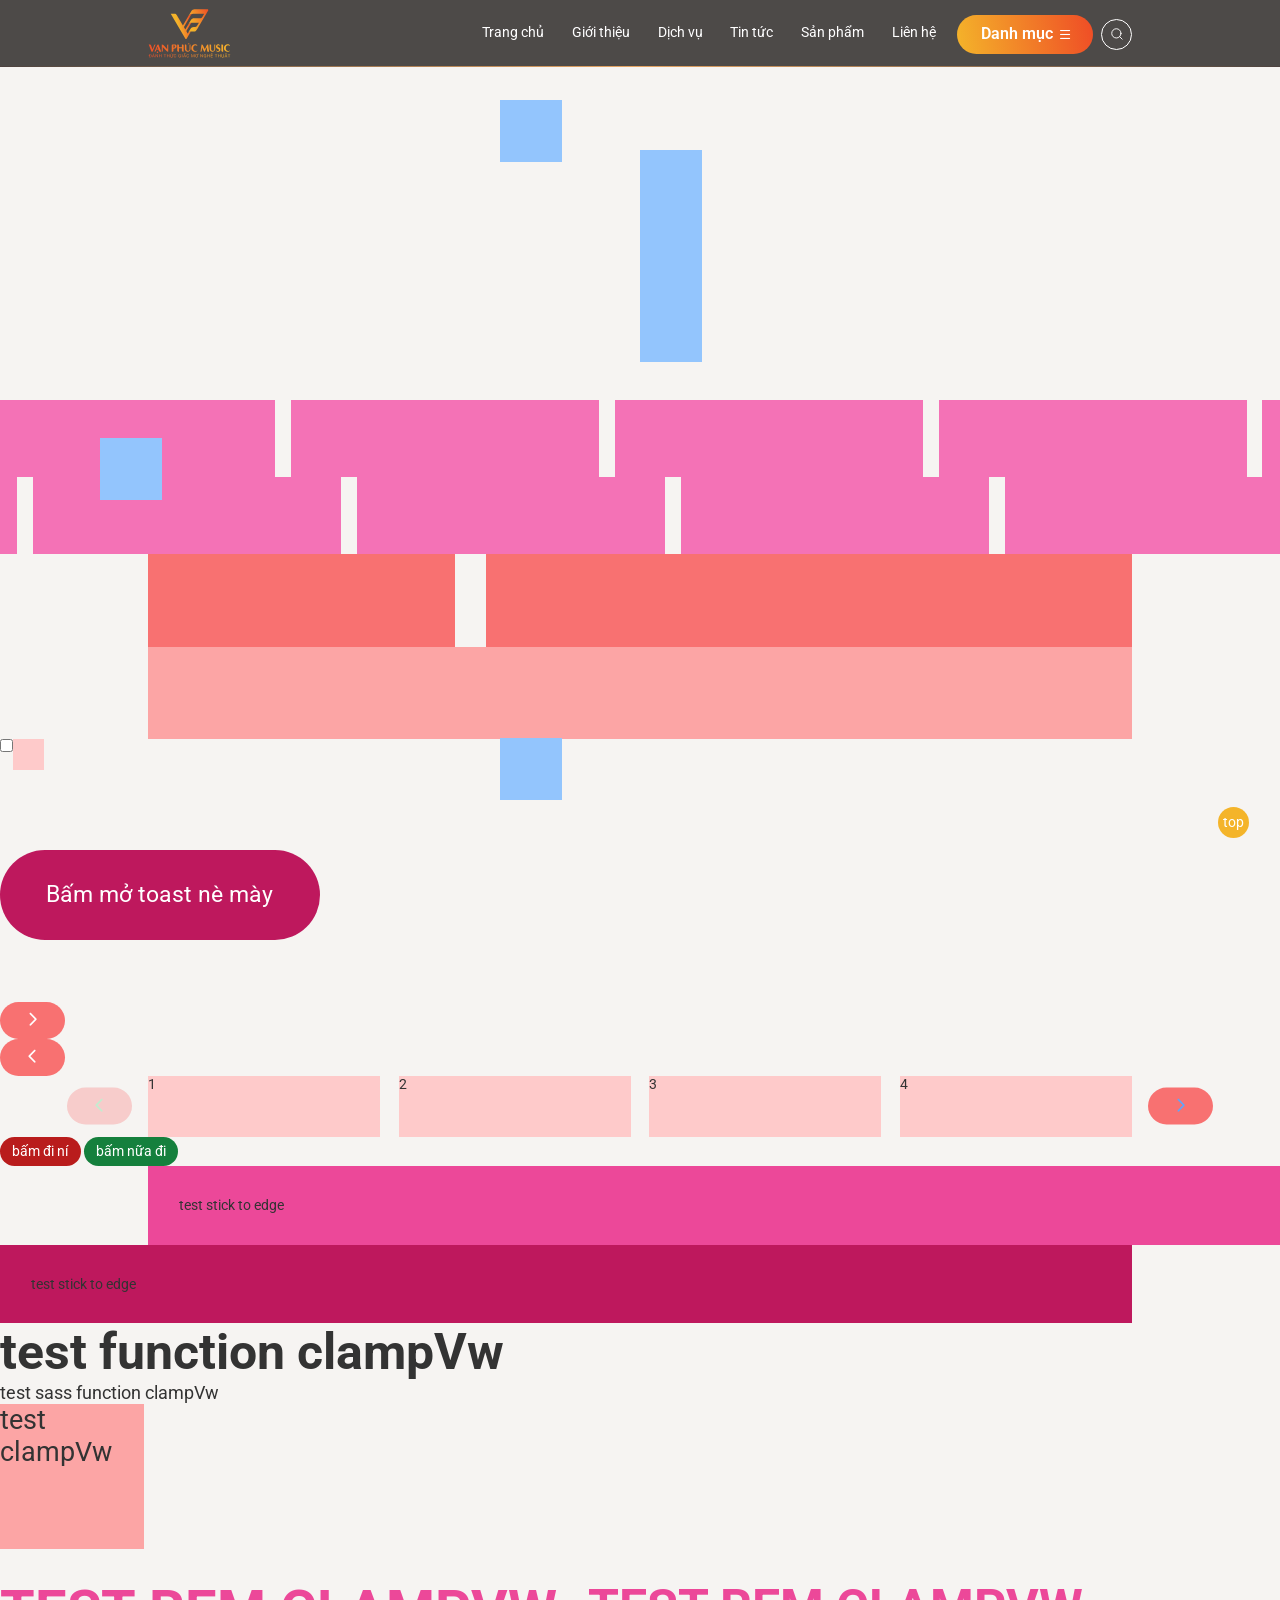
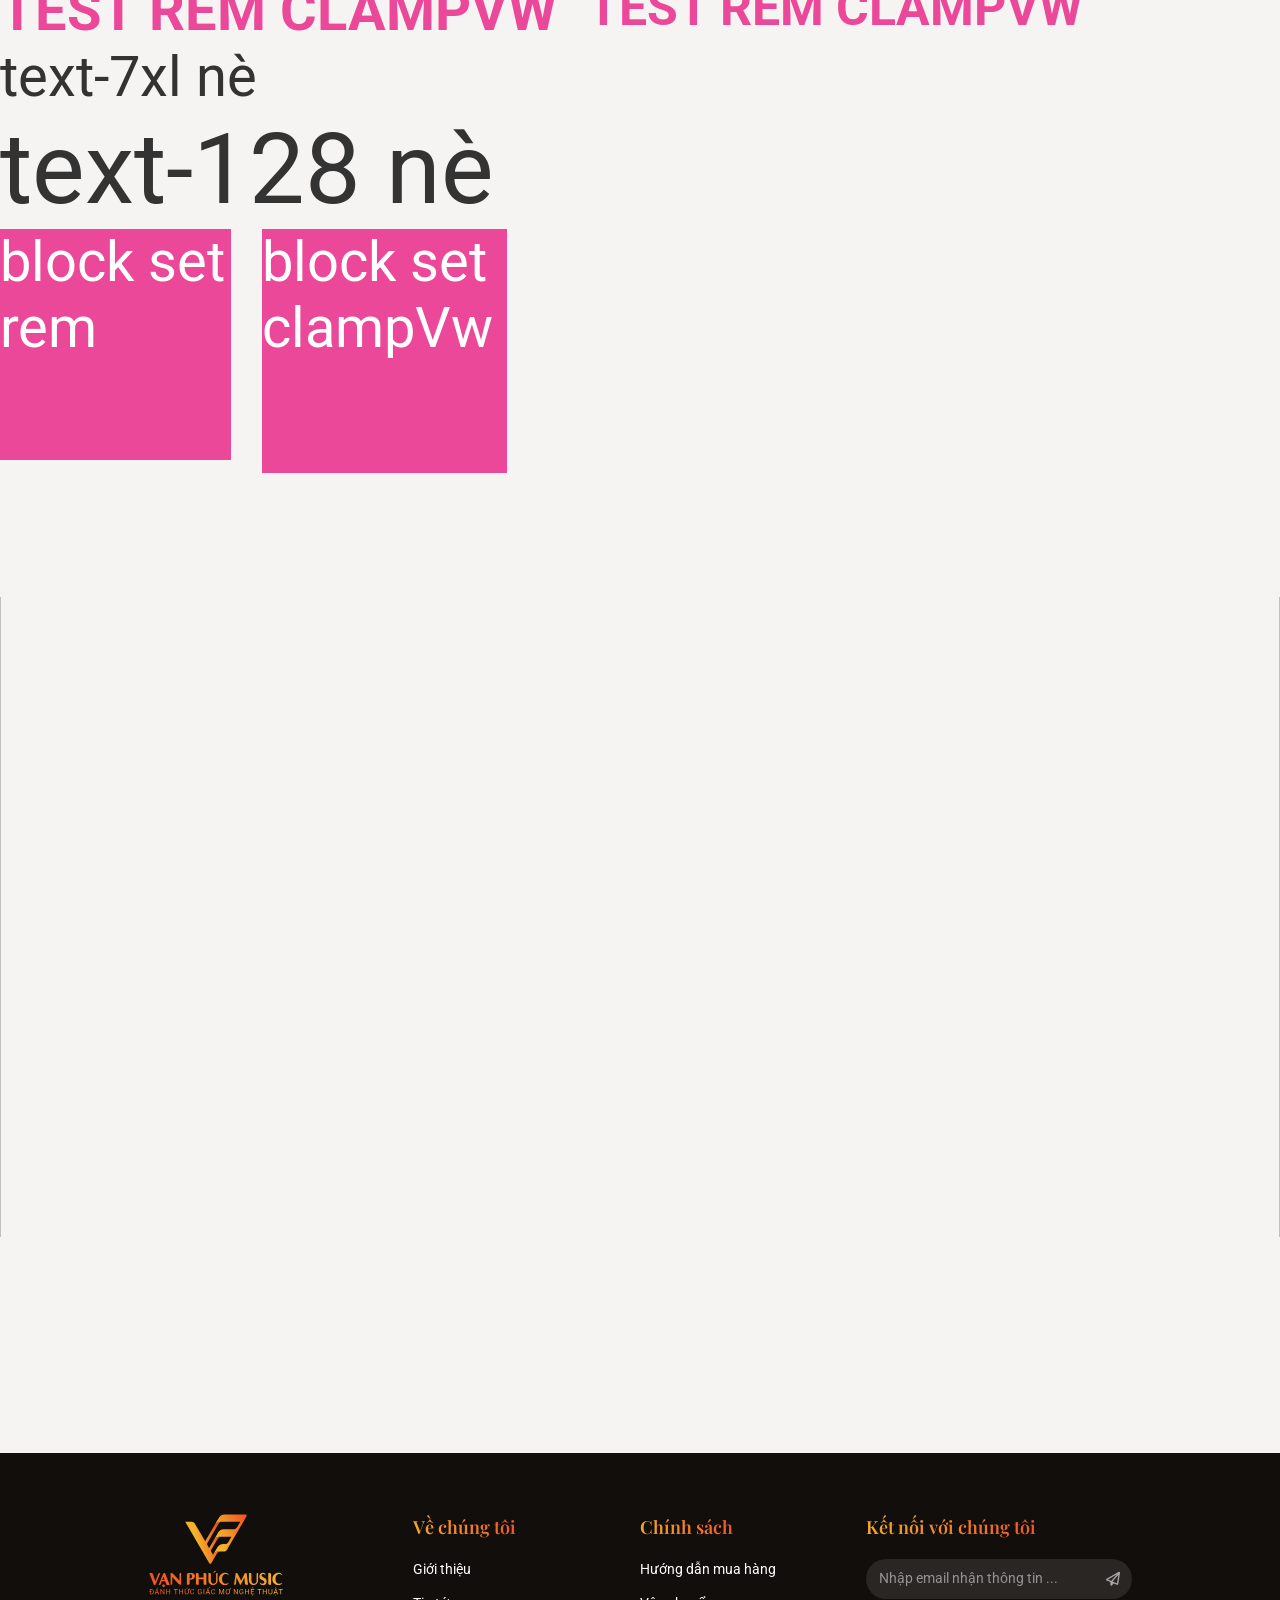
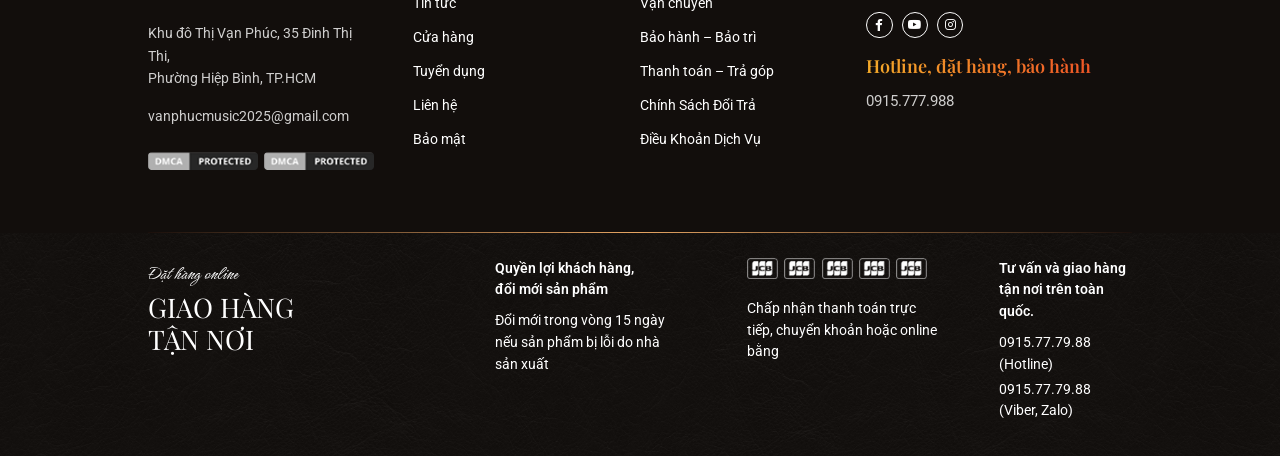
==== index.html @ f861141e "first commit" ====
<!DOCTYPE html>
<html lang="en">
	<head>
		<meta charset="UTF-8">
		<meta name="viewport" content="width=device-width, initial-scale=1.0">
		<meta http-equiv="X-UA-Compatible" content="ie=edge">
		<link rel="stylesheet" href=""><link rel="preconnect" href="https://fonts.googleapis.com">
<link rel="preconnect" href="https://fonts.gstatic.com" crossorigin>
<link href="https://fonts.googleapis.com/css2?family=Playfair+Display:ital,wght@0,400;0,500;0,600;0,700;0,800;0,900;1,400;1,500;1,600;1,700;1,800;1,900&display=swap" rel="stylesheet">
<link href="https://fonts.googleapis.com/css2?family=Hurricane&display=swap" rel="stylesheet">
<link href="https://fonts.googleapis.com/css2?family=Roboto:ital,wght@0,100..900;1,100..900&display=swap" rel="stylesheet">
		<link rel="stylesheet" href="./css/core.min.css">
		<link rel="stylesheet" href="./css/main.min.css">
		<title>Home</title>
		<script>
			var APP_CONFIG={
				toast:{
					title:{
						success:"Thành công",
						error:"Thất bại.",
						warning:"Cảnh báo.",
						message:"Thông báo."
					}
				}
			}
		</script>
	</head>
	<body class="homepage">
		<header>
			<div class="container">
				<div class="header-child">
					<div class="header-logo"><a href="#!"><img src="./img/logo-main.svg" alt=""/></a></div>
					<nav class="header-menu">
						<ul>
							<li><a href="#"> <span>Trang chủ</span></a></li>
							<li><a href="#"> <span>Giới thiệu</span></a></li>
							<li><a href="#"> <span>Dịch vụ</span></a></li>
							<li><a href="#"> <span>Tin tức</span></a></li>
							<li><a href="#"> <span>Sản phẩm</span></a></li>
							<li><a href="#"> <span>Liên hệ</span></a></li>
						</ul>
					</nav>
					<div class="header-action">
						<button class="btn btn-primary header-btn-menu" type="button"><span class="header-btn-menu__text">Danh mục</span><i class="fa-regular fa-bars"></i></button>
						<button class="header-search" type="button"><svg width="18" height="18" viewBox="0 0 18 18" fill="none" xmlns="http://www.w3.org/2000/svg">
<path d="M15.75 15.75L12.4875 12.4875M14.25 8.25C14.25 11.5637 11.5637 14.25 8.25 14.25C4.93629 14.25 2.25 11.5637 2.25 8.25C2.25 4.93629 4.93629 2.25 8.25 2.25C11.5637 2.25 14.25 4.93629 14.25 8.25Z" stroke="currentColor" stroke-width="1.2" stroke-linecap="round" stroke-linejoin="round"/>
</svg>
						</button>
					</div>
				</div>
			</div>
			<div class="line-linear"></div>
			<div class="header-search-form">
				<div class="close"><i class="fa-light fa-xmark"></i></div>
				<div class="container">
					<div class="wrap-form-search-product">
						<div class="productsearchbox">
							<input type="text" placeholder="Tìm kiếm...">
							<button class="btn-search">Tìm</button>
						</div>
						<div class="message-search">
							 Nhấn <span>Esc </span> để đóng</div>
					</div>
				</div>
			</div>
		</header>
		<main>
			<div class="home-banner h-[400px]"></div>
			<div class="marquee marquee-stopOnMouseEnter" data-axis="x" data-speed="1">
				<div class="marquee-viewport overflow-hidden">
					<div class="marquee-container flex -mr-5">
						<div class="marquee-slide flex-[0_0_calc(100%/4)] min-w-0 pr-5"> 
							<div class="item h-25 bg-pink-400"></div>
						</div>
						<div class="marquee-slide flex-[0_0_calc(100%/4)] min-w-0 pr-5"> 
							<div class="item h-25 bg-pink-400"></div>
						</div>
						<div class="marquee-slide flex-[0_0_calc(100%/4)] min-w-0 pr-5"> 
							<div class="item h-25 bg-pink-400"></div>
						</div>
						<div class="marquee-slide flex-[0_0_calc(100%/4)] min-w-0 pr-5"> 
							<div class="item h-25 bg-pink-400"></div>
						</div>
						<div class="marquee-slide flex-[0_0_calc(100%/4)] min-w-0 pr-5"> 
							<div class="item h-25 bg-pink-400"></div>
						</div>
						<div class="marquee-slide flex-[0_0_calc(100%/4)] min-w-0 pr-5"> 
							<div class="item h-25 bg-pink-400"></div>
						</div>
						<div class="marquee-slide flex-[0_0_calc(100%/4)] min-w-0 pr-5"> 
							<div class="item h-25 bg-pink-400"></div>
						</div>
						<div class="marquee-slide flex-[0_0_calc(100%/4)] min-w-0 pr-5"> 
							<div class="item h-25 bg-pink-400"></div>
						</div>
					</div>
				</div>
			</div>
			<div class="marquee marquee-stopOnMouseEnter marquee-reverse" data-axis="x" data-speed="1">
				<div class="marquee-viewport overflow-hidden">
					<div class="marquee-container flex -mr-5">
						<div class="marquee-slide flex-[0_0_calc(100%/4)] min-w-0 pr-5"> 
							<div class="item h-25 bg-pink-400"></div>
						</div>
						<div class="marquee-slide flex-[0_0_calc(100%/4)] min-w-0 pr-5"> 
							<div class="item h-25 bg-pink-400"></div>
						</div>
						<div class="marquee-slide flex-[0_0_calc(100%/4)] min-w-0 pr-5"> 
							<div class="item h-25 bg-pink-400"></div>
						</div>
						<div class="marquee-slide flex-[0_0_calc(100%/4)] min-w-0 pr-5"> 
							<div class="item h-25 bg-pink-400"></div>
						</div>
						<div class="marquee-slide flex-[0_0_calc(100%/4)] min-w-0 pr-5"> 
							<div class="item h-25 bg-pink-400"></div>
						</div>
						<div class="marquee-slide flex-[0_0_calc(100%/4)] min-w-0 pr-5"> 
							<div class="item h-25 bg-pink-400"></div>
						</div>
						<div class="marquee-slide flex-[0_0_calc(100%/4)] min-w-0 pr-5"> 
							<div class="item h-25 bg-pink-400"></div>
						</div>
						<div class="marquee-slide flex-[0_0_calc(100%/4)] min-w-0 pr-5"> 
							<div class="item h-25 bg-pink-400"></div>
						</div>
					</div>
				</div>
			</div>
			<div class="container"> 
				<div class="row"> 
					<div class="col-4"> 
						<div class="h-30 bg-red-400"></div>
					</div>
					<div class="col-8">
						<div class="h-30 bg-red-400"></div>
					</div>
				</div>
			</div>
			<div class="container"> 
				<div class="bg-red-300 h-30"></div>
			</div>
			<div class="flex">
				<div class="test-animation"> 
					<input type="checkbox" name="">
					<div class="flex">
						<div class="wrap-dropdown"> 
							<div class="dropdown">
								<div class="flex-y-center gap-5 bg-red-500 p-3"><i class="fa-solid fa-house"></i>
<i class="fa-solid fa-house"></i>
<i class="fa-solid fa-house"></i>
<i class="fa-solid fa-house"></i>
								</div>
							</div>
						</div>
					</div>
				</div>
				<div class="sq-10 bg-red-200"></div>
			</div>
			<div class="paralax-wrap w-20 h-20 fixed left-1/2 -translate-x-1/2 top-[300px]">
				<div class="icon-img w-full h-full bg-blue-300" data-depth="1"></div>
			</div>
			<div class="paralax-wrap w-20 h-20 fixed left-[100px] bottom-[400px]">
				<div class="icon-img w-full h-full bg-blue-300" data-depth="0.5"></div>
			</div>
			<div class="paralax-wrap w-20 h-20 fixed left-1/2 -translate-x-1/2 top-[200px]">
				<div class="icon-img w-full h-full bg-blue-300" data-depth="0.5"></div>
			</div>
			<div class="paralax-wrap w-20 h-20 fixed left-1/2 -translate-x-1/2 top-[150px]">
				<div class="icon-img w-full h-full bg-blue-300" data-depth="0.3"></div>
			</div>
			<div class="paralax-wrap w-20 h-20 fixed left-1/2 -translate-x-1/2 top-[250px]">
				<div class="icon-img w-full h-full bg-blue-300" data-depth="1"></div>
			</div>
			<div class="paralax-wrap w-20 h-20 fixed left-[500px] bottom-[100px]">
				<div class="icon-img w-full h-full bg-blue-300" data-depth="0.3"></div>
			</div>
			<div class="paralax-wrap w-20 h-20 fixed left-[500px] top-[100px]">
				<div class="icon-img w-full h-full bg-blue-300" data-depth="1"></div>
			</div>
			<button class="px-15 py-10 rounded-full bg-pink-700 text-white text-3xl my-20" id="btn-toast">Bấm mở toast nè mày</button>
			<div class="wrap-menu-mobile">
				<div class="menu-mobile"> 
					<div class="menu-logo"> <a href="#!"><img class="lozad" data-src="./img/logo-default.png" alt=""/></a></div>
					<div class="menu-list">
						<ul class="wrap-item-toggle">
							<li class="item-toggle">
								<div class="title"> <a href="#!">Về...</a></div>
								<ul> 
									<li> <a href="#!">menu 2</a></li>
									<li> <a href="#!">menu 2</a></li>
									<li> <a href="#!">menu 2</a></li>
								</ul>
							</li>
							<li class="item-toggle">
								<div class="title"> <a href="#!">Dịch vụ</a></div>
								<ul> 
									<li> <a href="#!">menu 2</a></li>
									<li> <a href="#!">menu 2</a></li>
									<li> <a href="#!">menu 2</a></li>
								</ul>
							</li>
							<li class="item-toggle">
								<div class="title"> <a href="#!">Sản phẩm</a></div>
								<ul> 
									<li> <a href="#!">menu 2</a></li>
									<li> <a href="#!">menu 2</a></li>
									<li> <a href="#!">menu 2</a></li>
								</ul>
							</li>
							<li class="item-toggle">
								<div class="title"> <a href="#!">Trang thiết bị</a></div>
								<ul> 
									<li> <a href="#!">menu 2</a></li>
									<li> <a href="#!">menu 2</a></li>
									<li> <a href="#!">menu 2</a></li>
								</ul>
							</li>
							<li class="item-toggle">
								<div class="title"> <a href="#!">Tin tức</a></div>
								<ul> 
									<li> <a href="#!">menu 2</a></li>
									<li> <a href="#!">menu 2</a></li>
									<li> <a href="#!">menu 2</a></li>
								</ul>
							</li>
							<li class="item-toggle">
								<div class="title"> <a href="#!">Ưu đãi</a></div>
								<ul> 
									<li> <a href="#!">menu 2</a></li>
									<li> <a href="#!">menu 2</a></li>
									<li> <a href="#!">menu 2</a></li>
								</ul>
							</li>
							<li class="item-toggle">
								<div class="title"> <a href="#!">Liên hệ</a></div>
								<ul> 
									<li> <a href="#!">menu 2</a></li>
									<li> <a href="#!">menu 2</a></li>
									<li> <a href="#!">menu 2</a></li>
								</ul>
							</li>
							<li class="item-toggle">
								<div class="title"> <a href="#!">test</a></div>
							</li>
						</ul>
					</div>
				</div>
				<div class="modal-menu"></div>
			</div>
			<button class="btn btn-slide"><i class="fa-regular fa-angle-right"></i>
			</button>
			<button class="btn btn-slide"><i class="fa-regular fa-angle-left"></i>
			</button>
			<div class="container">
				<div class="swiper-column-auto auto-4-column space-slide-default space-slide-24 space-slide-24">
					<div class="swiper"> 
						<div class="swiper-wrapper"> 
							<div class="swiper-slide"> 
								<div class="item h-20 w-full bg-red-200">1</div>
							</div>
							<div class="swiper-slide"> 
								<div class="item h-20 w-full bg-red-200">2</div>
							</div>
							<div class="swiper-slide"> 
								<div class="item h-20 w-full bg-red-200">3</div>
							</div>
							<div class="swiper-slide"> 
								<div class="item h-20 w-full bg-red-200">4</div>
							</div>
							<div class="swiper-slide"> 
								<div class="item h-20 w-full bg-red-200">5</div>
							</div>
						</div>
					</div>
					<div class="wrap-btn-slide static-mobile space-btn-slide-16">
						<button class="btn btn-slide btn-swiper-prev !text-green-400"><i class="fa-regular fa-angle-left"></i>
						</button>
						<button class="btn btn-slide btn-swiper-next !text-blue-400"><i class="fa-regular fa-angle-right"></i>
						</button>
					</div>
				</div>
			</div>
			<button class="py-2 px-4 rounded-full bg-red-700 text-base text-white" data-popup="popup-login">bấm đi ní</button>
			<button class="py-2 px-4 rounded-full bg-green-700 text-base text-white" data-popup="popup-register">bấm nữa đi</button>
			<div class="popup-style-action" id="popup-form-login" data-popup-name="popup-login" data-popup-type="filter">
				<div class="main-popup absolute-center p-10 w-1/2 rem:h-[400px] bg-red-300">
					<button class="absolute top-3 right-3 text-blue-700" data-popup-close>x</button>
				</div>
			</div>
			<div class="popup-style-action" id="popup-form-register" data-popup-name="popup-register">
				<div class="main-popup absolute-center p-10 w-1/2 rem:h-[400px] bg-green-300">
					<button class="absolute top-3 right-3 text-blue-700" data-popup-close>x</button>
				</div>
			</div>
			<section class="section-test">
				<div class="container default-container-js">
					<div class="main-test" data-stick-to-edge="right" data-unstick-min="1200">
						<div class="block-stick p-10 bg-pink-500">test stick to edge</div>
					</div>
				</div>
			</section>
			<section class="section-test">
				<div class="container default-container-js">
					<div class="main-test" data-stick-to-edge="left" data-unstick-min="1200">
						<div class="block-stick p-10 bg-pink-700">test stick to edge</div>
					</div>
				</div>
			</section>
			<h1 class="heading-banner">test function clampVw</h1>
			<div class="item-clampvw">test sass function clampVw</div>
			<div class="item-test-clamp-tailwind-inline clampVw:w-[100px_200px] clampVw:h-[100px_200px] clampVw:[font-size:16px_40px] bg-red-300">test clampVw </div>
			<div class="compare-rem-clamVw flex gap-base flex-wrap mt-base"> 
				<div class="item-rem heading-72 font-bold text-pink-500">TEST REM CLAMPVW</div>
				<div class="item-clamp heading-72-vw font-bold text-pink-500">TEST REM CLAMPVW</div>
			</div>
			<div class="text text-7xl">text-7xl nè </div>
			<div class="text text-128">text-128 nè </div>
			<div class="test flex gap-base">
				<div class="block rem:sq-[300px] bg-pink-500 text-white rem:text-[72px]"> <span>block set rem</span></div>
				<div class="block clampVw:sq-[200px_300px] bg-pink-500 text-white text-7xl"> <span>block set clampVw</span></div>
			</div>
			<div class="wrap-test my-40">
				<div class="test-001 img-ratio-parallax ratio:pt-[2_4]" data-parallax data-parallax-y="10">
					<div class="wrap-animation" data-parallax-img><img src="https://picsum.photos/1600/900" alt=""/>
					</div>
				</div>
			</div>
			<button class="button-to-top fixed right-10 bottom-20 flex-center sq-10 rounded-full bg-primary-1 text-white">top</button>
			<div class="test-mq my-30">
				<div class="mq-wrapper flex overflow-hidden">
					<div class="mq-list flex flex-nowrap flex-[0_0_auto]">
						<div class="w-[1000%]">
							<div class="mq-item flex-[0_0_calc(100%/4)] pr-5">
								<div class="thumb img-ratio ratio:pt-[2_5]"><img class="lozad" data-src="https://picsum.photos/1600/900" alt=""/>
								</div>
							</div>
						</div>
						<div class="w-[1000%]">
							<div class="mq-item flex-[0_0_calc(100%/4)] pr-5">
								<div class="thumb img-ratio ratio:pt-[2_5]"><img class="lozad" data-src="https://picsum.photos/1600/900" alt=""/>
								</div>
							</div>
						</div>
						<div class="w-[1000%]">
							<div class="mq-item flex-[0_0_calc(100%/4)] pr-5">
								<div class="thumb img-ratio ratio:pt-[2_5]"><img class="lozad" data-src="https://picsum.photos/1600/900" alt=""/>
								</div>
							</div>
						</div>
						<div class="w-[1000%]">
							<div class="mq-item flex-[0_0_calc(100%/4)] pr-5">
								<div class="thumb img-ratio ratio:pt-[2_5]"><img class="lozad" data-src="https://picsum.photos/1600/900" alt=""/>
								</div>
							</div>
						</div>
						<div class="w-[1000%]">
							<div class="mq-item flex-[0_0_calc(100%/4)] pr-5">
								<div class="thumb img-ratio ratio:pt-[2_5]"><img class="lozad" data-src="https://picsum.photos/1600/900" alt=""/>
								</div>
							</div>
						</div>
						<div class="w-[1000%]">
							<div class="mq-item flex-[0_0_calc(100%/4)] pr-5">
								<div class="thumb img-ratio ratio:pt-[2_5]"><img class="lozad" data-src="https://picsum.photos/1600/900" alt=""/>
								</div>
							</div>
						</div>
						<div class="w-[1000%]">
							<div class="mq-item flex-[0_0_calc(100%/4)] pr-5">
								<div class="thumb img-ratio ratio:pt-[2_5]"><img class="lozad" data-src="https://picsum.photos/1600/900" alt=""/>
								</div>
							</div>
						</div>
						<div class="w-[1000%]">
							<div class="mq-item flex-[0_0_calc(100%/4)] pr-5">
								<div class="thumb img-ratio ratio:pt-[2_5]"><img class="lozad" data-src="https://picsum.photos/1600/900" alt=""/>
								</div>
							</div>
						</div>
						<div class="w-[1000%]">
							<div class="mq-item flex-[0_0_calc(100%/4)] pr-5">
								<div class="thumb img-ratio ratio:pt-[2_5]"><img class="lozad" data-src="https://picsum.photos/1600/900" alt=""/>
								</div>
							</div>
						</div>
						<div class="w-[1000%]">
							<div class="mq-item flex-[0_0_calc(100%/4)] pr-5">
								<div class="thumb img-ratio ratio:pt-[2_5]"><img class="lozad" data-src="https://picsum.photos/1600/900" alt=""/>
								</div>
							</div>
						</div>
					</div>
					<div class="mq-list flex flex-nowrap flex-[0_0_auto]">
						<div class="w-[1000%]">
							<div class="mq-item flex-[0_0_calc(100%/4)] pr-5">
								<div class="thumb img-ratio ratio:pt-[2_5]"><img class="lozad" data-src="https://picsum.photos/1600/900" alt=""/>
								</div>
							</div>
						</div>
						<div class="w-[1000%]">
							<div class="mq-item flex-[0_0_calc(100%/4)] pr-5">
								<div class="thumb img-ratio ratio:pt-[2_5]"><img class="lozad" data-src="https://picsum.photos/1600/900" alt=""/>
								</div>
							</div>
						</div>
						<div class="w-[1000%]">
							<div class="mq-item flex-[0_0_calc(100%/4)] pr-5">
								<div class="thumb img-ratio ratio:pt-[2_5]"><img class="lozad" data-src="https://picsum.photos/1600/900" alt=""/>
								</div>
							</div>
						</div>
						<div class="w-[1000%]">
							<div class="mq-item flex-[0_0_calc(100%/4)] pr-5">
								<div class="thumb img-ratio ratio:pt-[2_5]"><img class="lozad" data-src="https://picsum.photos/1600/900" alt=""/>
								</div>
							</div>
						</div>
						<div class="w-[1000%]">
							<div class="mq-item flex-[0_0_calc(100%/4)] pr-5">
								<div class="thumb img-ratio ratio:pt-[2_5]"><img class="lozad" data-src="https://picsum.photos/1600/900" alt=""/>
								</div>
							</div>
						</div>
						<div class="w-[1000%]">
							<div class="mq-item flex-[0_0_calc(100%/4)] pr-5">
								<div class="thumb img-ratio ratio:pt-[2_5]"><img class="lozad" data-src="https://picsum.photos/1600/900" alt=""/>
								</div>
							</div>
						</div>
						<div class="w-[1000%]">
							<div class="mq-item flex-[0_0_calc(100%/4)] pr-5">
								<div class="thumb img-ratio ratio:pt-[2_5]"><img class="lozad" data-src="https://picsum.photos/1600/900" alt=""/>
								</div>
							</div>
						</div>
						<div class="w-[1000%]">
							<div class="mq-item flex-[0_0_calc(100%/4)] pr-5">
								<div class="thumb img-ratio ratio:pt-[2_5]"><img class="lozad" data-src="https://picsum.photos/1600/900" alt=""/>
								</div>
							</div>
						</div>
						<div class="w-[1000%]">
							<div class="mq-item flex-[0_0_calc(100%/4)] pr-5">
								<div class="thumb img-ratio ratio:pt-[2_5]"><img class="lozad" data-src="https://picsum.photos/1600/900" alt=""/>
								</div>
							</div>
						</div>
						<div class="w-[1000%]">
							<div class="mq-item flex-[0_0_calc(100%/4)] pr-5">
								<div class="thumb img-ratio ratio:pt-[2_5]"><img class="lozad" data-src="https://picsum.photos/1600/900" alt=""/>
								</div>
							</div>
						</div>
					</div>
				</div>
			</div>
		</main>
		<div id="container-toast"></div>
		<footer class="footer">
			<div class="footer-top">
				<div class="container">
					<div class="footer-top__grid">
						<div class="footer-col footer-col--brand" data-aos="fade-up"><a class="footer-logo" href="/"><img src="./img/logo-main.svg" alt=""/></a>
							<div class="info">
								<p>Khu đô Thị Vạn Phúc, 35 Đinh Thị Thi,<br> Phường Hiệp Bình, TP.HCM</p>
								<p>vanphucmusic2025@gmail.com</p>
							</div>
							<div class="footer-badges"><img src="./img/dmca.png" alt=""/><img src="./img/dmca.png" alt=""/>
							</div>
						</div>
						<div class="footer-col" data-aos="fade-up" data-aos-delay="100">
							<h3 class="footer-col__heading">Về chúng tôi</h3>
							<ul class="menu">
								<li class="menu-item"><a href="#">Giới thiệu</a></li>
								<li class="menu-item"><a href="#">Tin tức</a></li>
								<li class="menu-item"><a href="#">Cửa hàng</a></li>
								<li class="menu-item"><a href="#">Tuyển dụng</a></li>
								<li class="menu-item"><a href="#">Liên hệ</a></li>
								<li class="menu-item"><a href="#">Bảo mật</a></li>
							</ul>
						</div>
						<!-- Col 3: Chính sách-->
						<div class="footer-col" data-aos="fade-up" data-aos-delay="200">
							<h3 class="footer-col__heading">Chính sách</h3>
							<ul class="menu">
								<li class="menu-item"><a href="#">Hướng dẫn mua hàng</a></li>
								<li class="menu-item"><a href="#">Vận chuyển</a></li>
								<li class="menu-item"><a href="#">Bảo hành – Bảo trì</a></li>
								<li class="menu-item"><a href="#">Thanh toán – Trả góp</a></li>
								<li class="menu-item"><a href="#">Chính Sách Đổi Trả</a></li>
								<li class="menu-item"><a href="#">Điều Khoản Dịch Vụ</a></li>
							</ul>
						</div>
						<!-- Col 4: Kết nối-->
						<div class="footer-col footer-col--connect" data-aos="fade-up" data-aos-delay="300">
							<h3 class="footer-col__heading">Kết nối với chúng tôi</h3>
							<form class="footer-newsletter" action="#" method="post">
								<input type="email" name="email" placeholder="Nhập email nhận thông tin ...">
								<button type="submit" aria-label="Gửi"><i class="fa-regular fa-paper-plane"></i></button>
							</form>
							<div class="footer-socials"><a class="footer-social" href="#" aria-label="Facebook"><i class="fa-brands fa-facebook-f"></i></a><a class="footer-social" href="#" aria-label="YouTube"><i class="fa-brands fa-youtube"></i></a><a class="footer-social" href="#" aria-label="Instagram"><i class="fa-brands fa-instagram"></i></a></div>
							<div class="footer-hotline">
								<p class="footer-hotline__label">Hotline, đặt hàng, bảo hành</p><a class="footer-hotline__number" href="tel:0915777988">0915.777.988</a>
							</div>
						</div>
					</div>
				</div>
			</div>
			<div class="container">
				<div class="line-linear"></div>
			</div>
			<div class="footer-bottom">
				<div class="container">
					<div class="footer-bottom__grid">
						<div class="footer-bottom-col" data-aos="fade-up"><span class="footer-bottom__label">Đặt hàng online</span>
							<p class="footer-bottom__title">GIAO HÀNG TẬN NƠI</p>
						</div>
						<div class="footer-bottom-col" data-aos="fade-up" data-aos-delay="100">
							<p class="footer-bottom__heading">Quyền lợi khách hàng,<br> đổi mới sản phẩm</p>
							<p class="footer-bottom__desc">Đổi mới trong vòng 15 ngày nếu sản phẩm bị lỗi do nhà sản xuất</p>
						</div>
						<div class="footer-bottom-col" data-aos="fade-up" data-aos-delay="200">
							<div class="footer-payment"><img src="./img/visa.png" alt=""/><img src="./img/visa.png" alt=""/><img src="./img/visa.png" alt=""/><img src="./img/visa.png" alt=""/><img src="./img/visa.png" alt=""/>
							</div>
							<p class="footer-bottom__desc">Chấp nhận thanh toán trực tiếp, chuyển khoản hoặc online bằng</p>
						</div>
						<div class="footer-bottom-col" data-aos="fade-up" data-aos-delay="300">
							<p class="footer-bottom__heading">Tư vấn và giao hàng tận nơi trên toàn quốc.</p><a class="footer-bottom__phone" href="tel:0915777988">0915.77.79.88<span> (Hotline)</span></a><a class="footer-bottom__phone" href="tel:0915777988">0915.77.79.88<span> (Viber, Zalo)</span></a>
						</div>
					</div>
				</div>
			</div>
		</footer>
		<div class="header-search-form">
			<div class="close"><i class="fa-light fa-xmark"></i></div>
			<div class="container">
				<div class="wrap-form-search-product">
					<div class="productsearchbox">
						<input type="text" placeholder="Tìm kiếm...">
						<button class="btn-search">Tìm</button>
					</div>
					<div class="message-search">
						 Nhấn <span>Esc </span> để đóng</div>
				</div>
			</div>
		</div>
		<script src="./js/core.min.js"></script>
		<script src="./js/main.min.js"></script>
	</body>
</html>
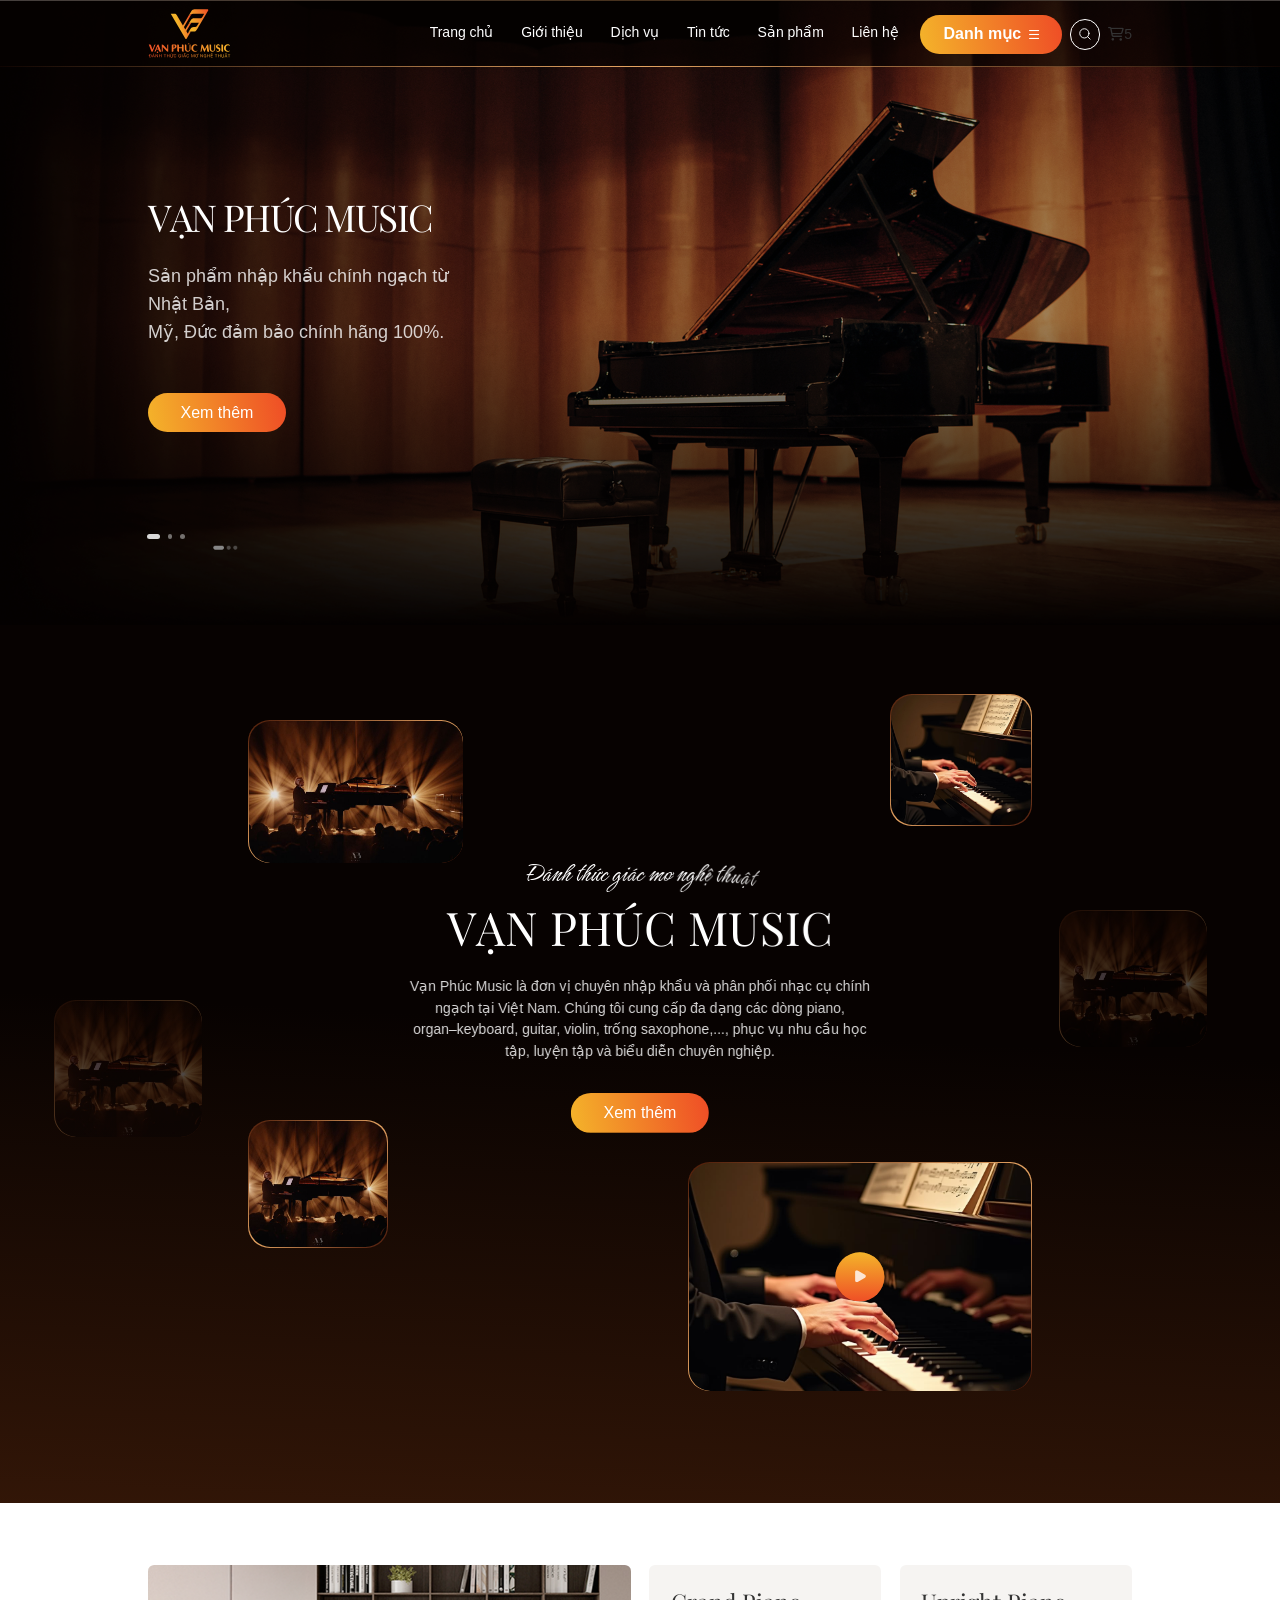
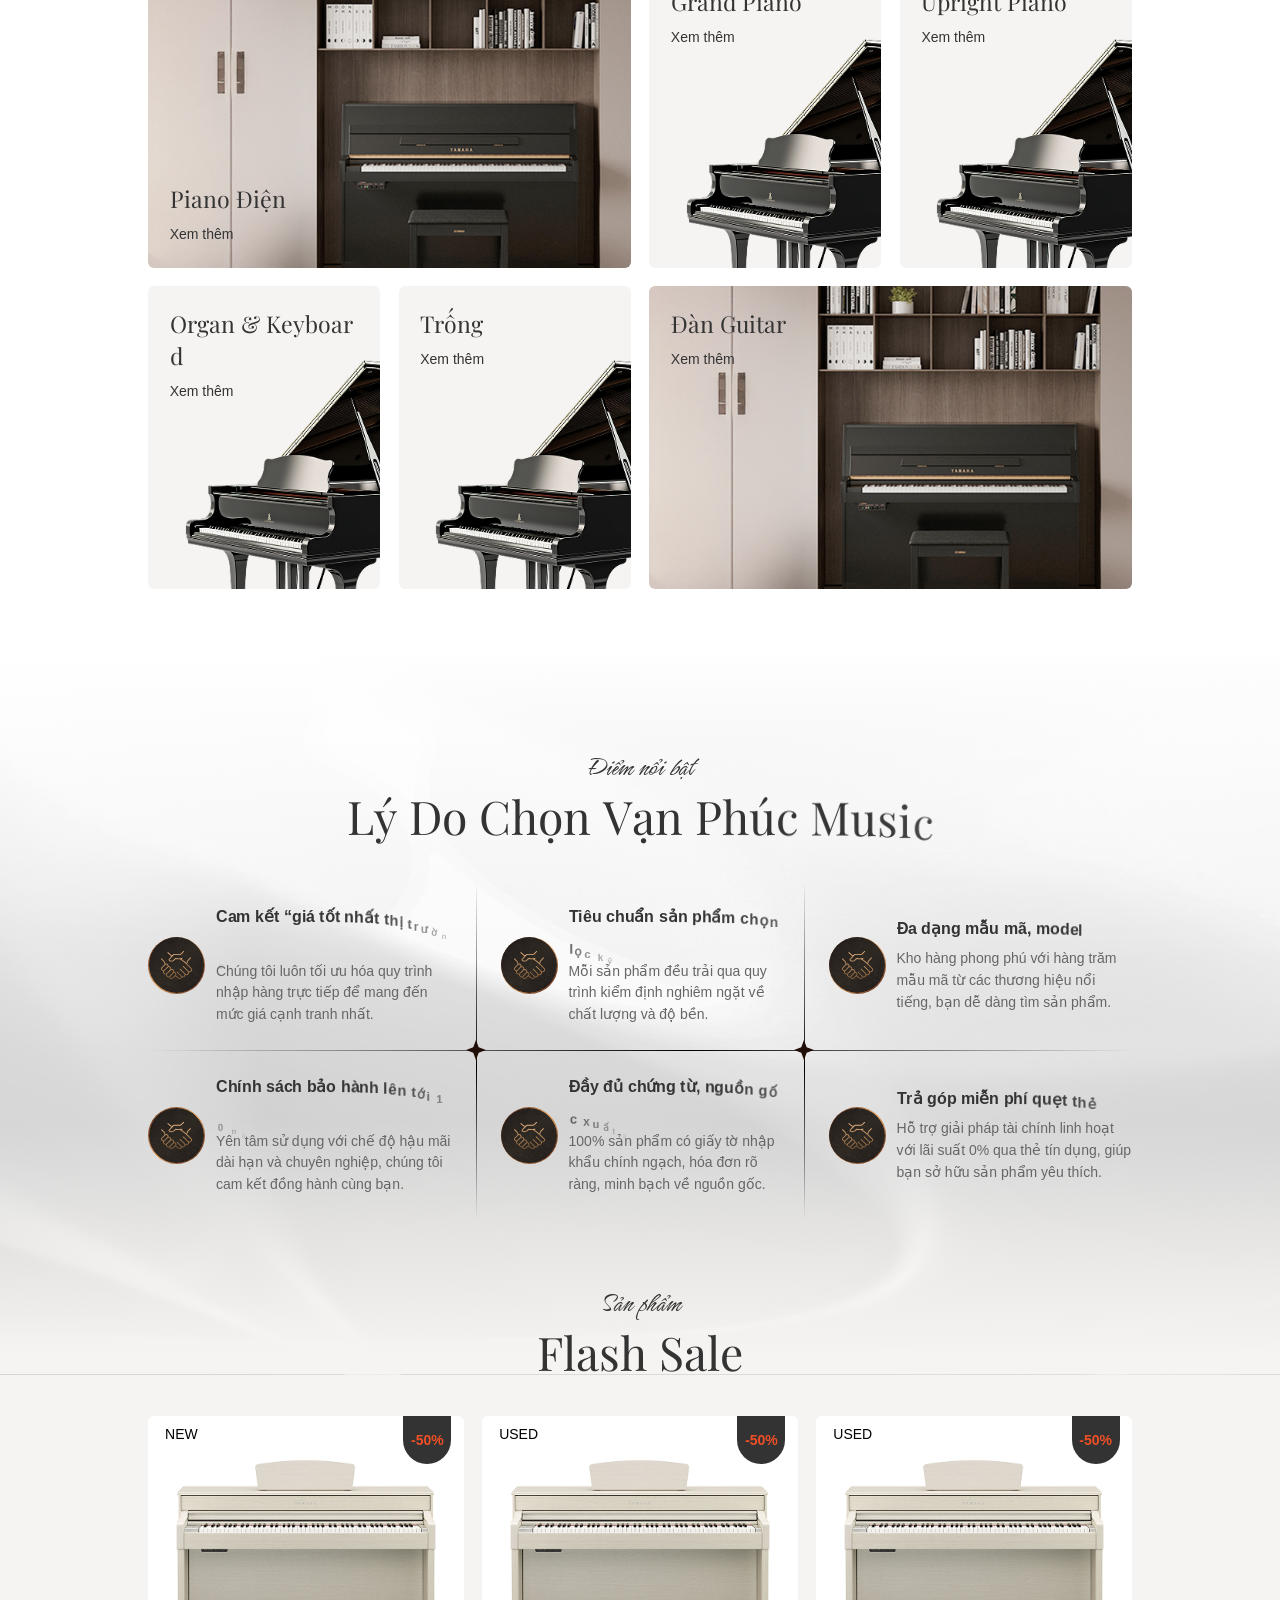
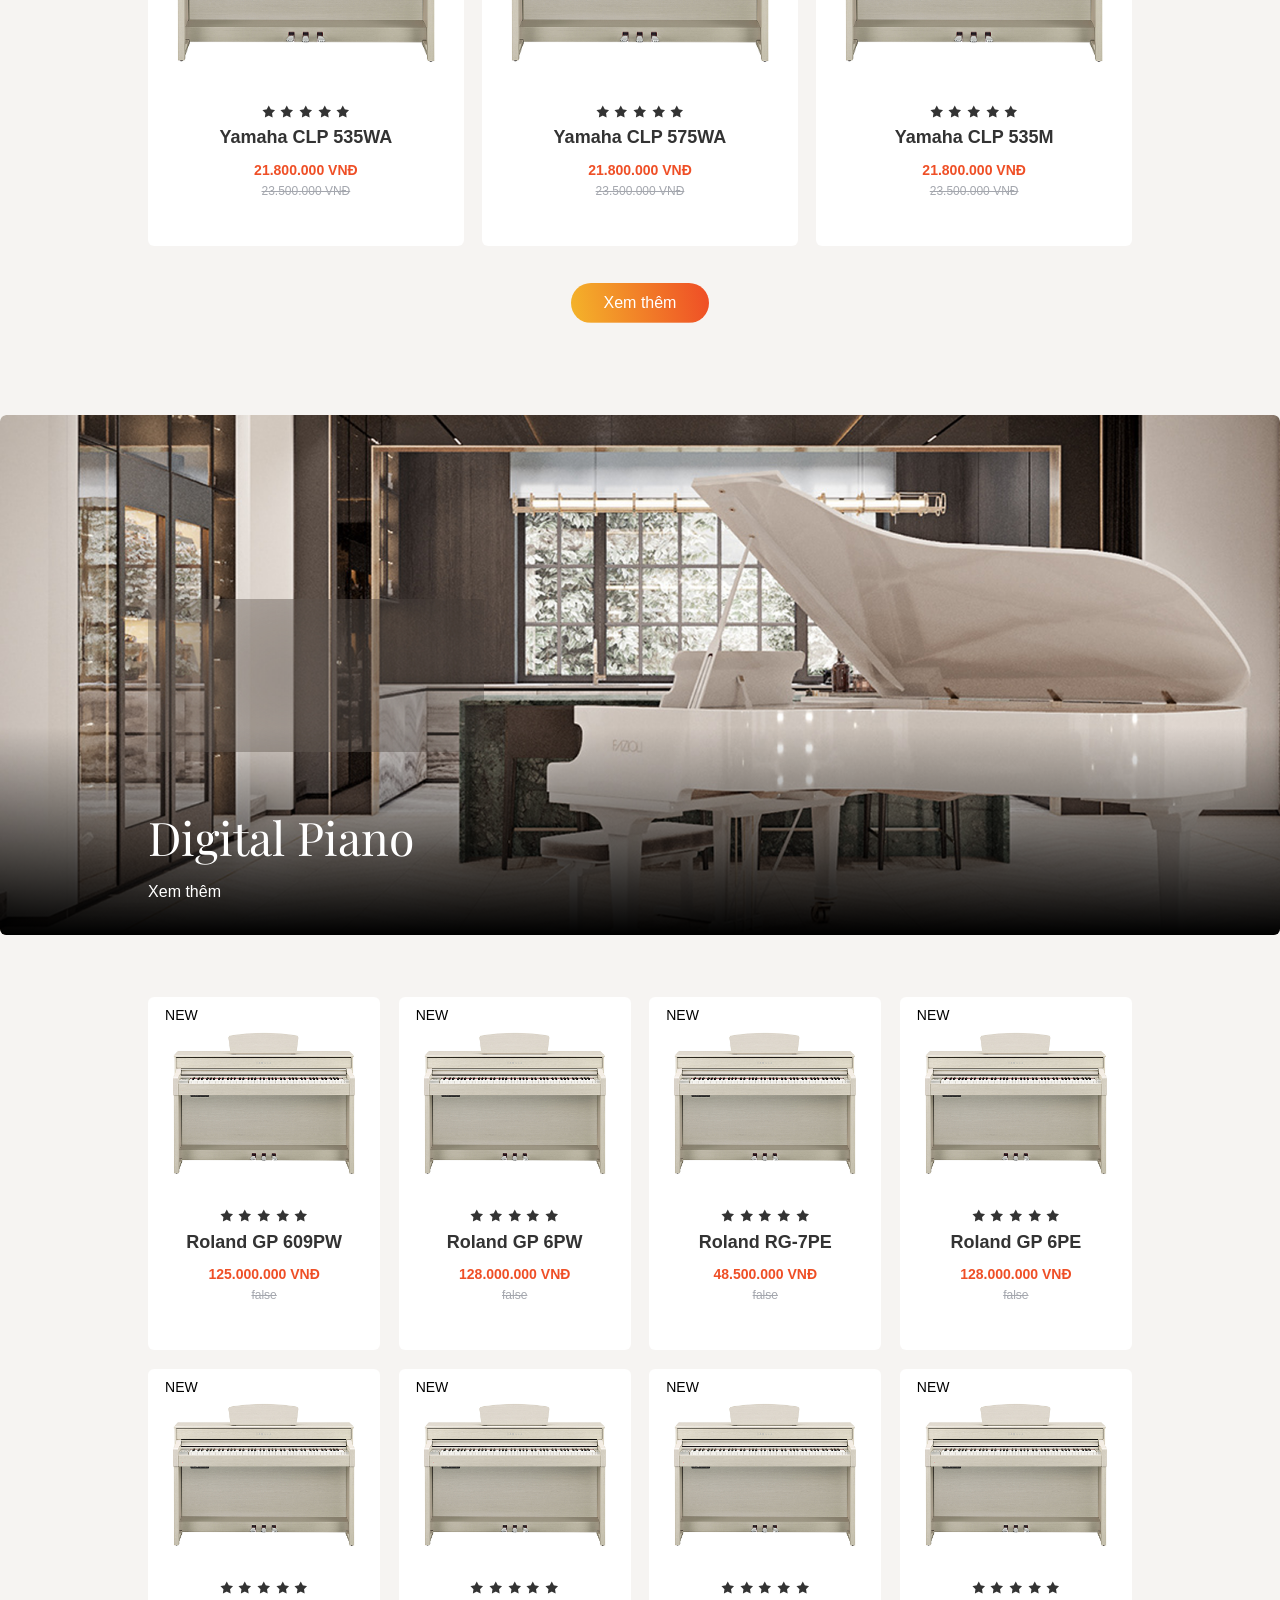
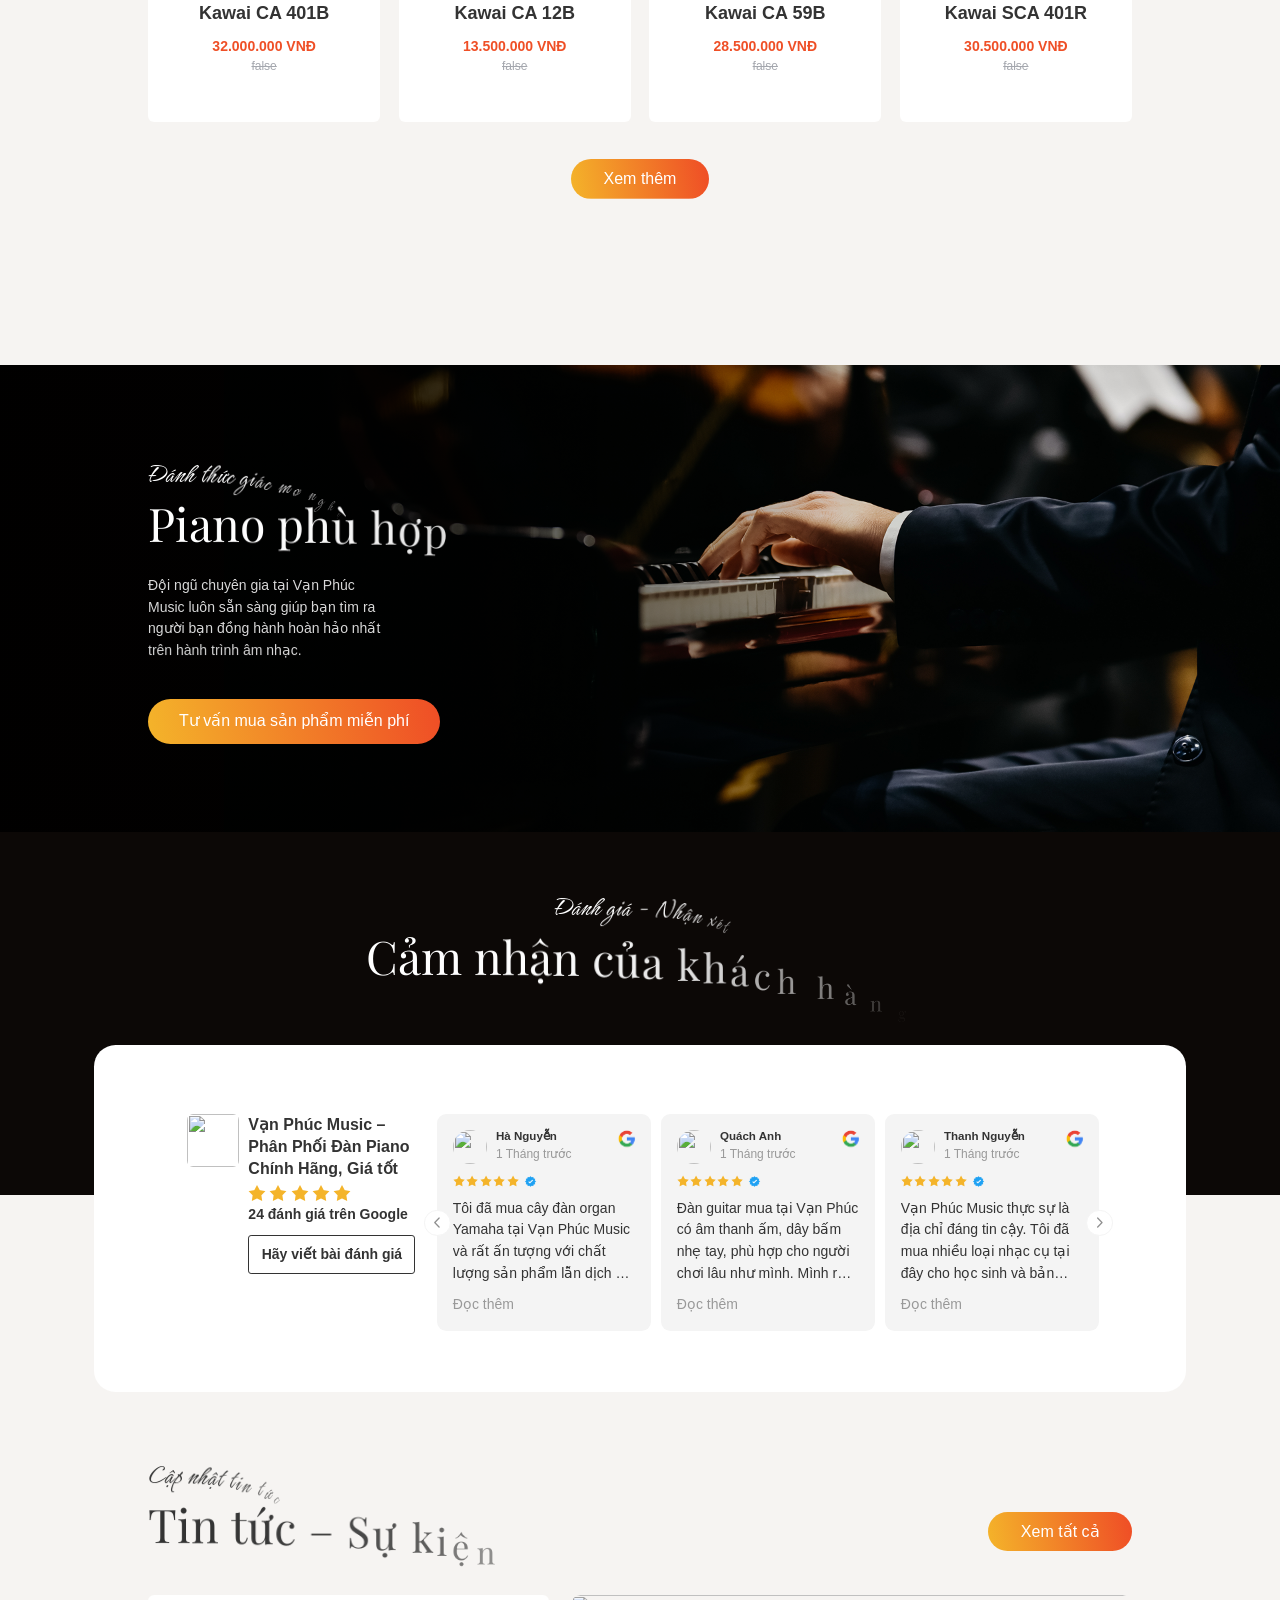
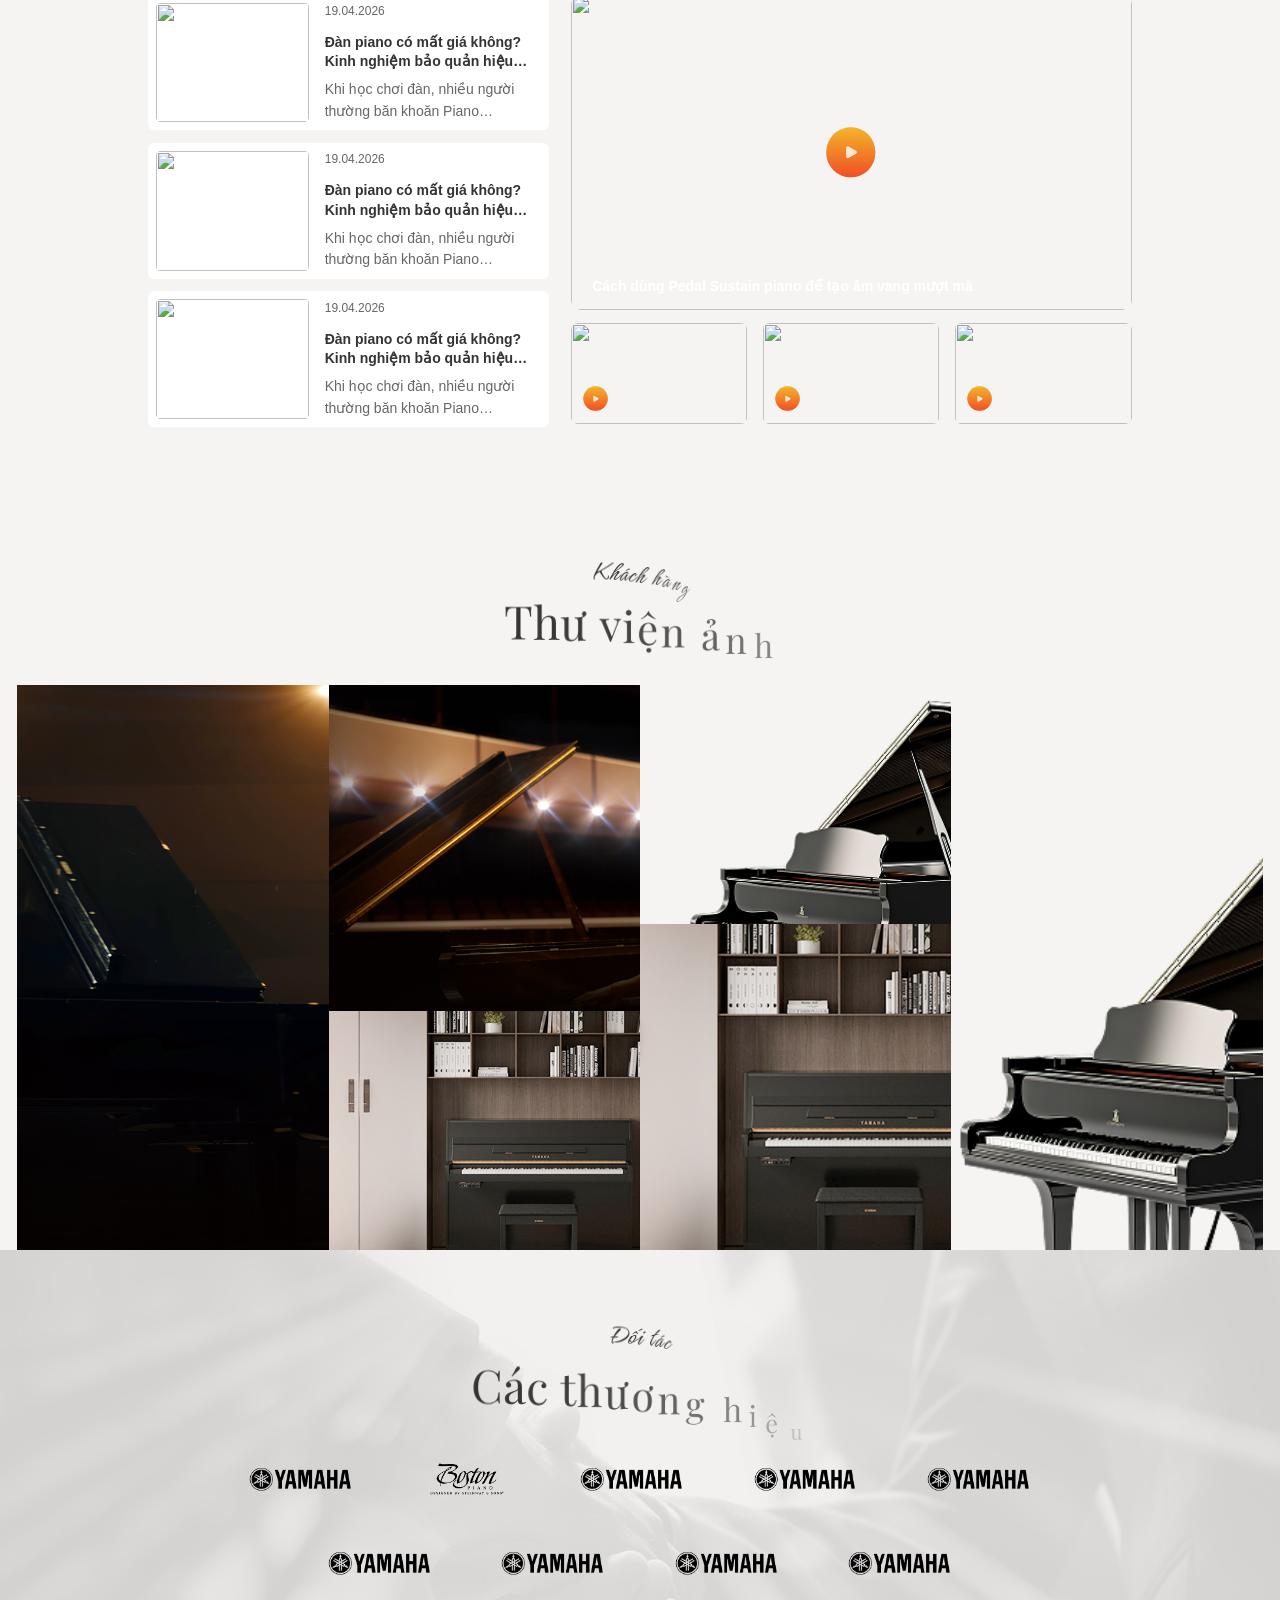
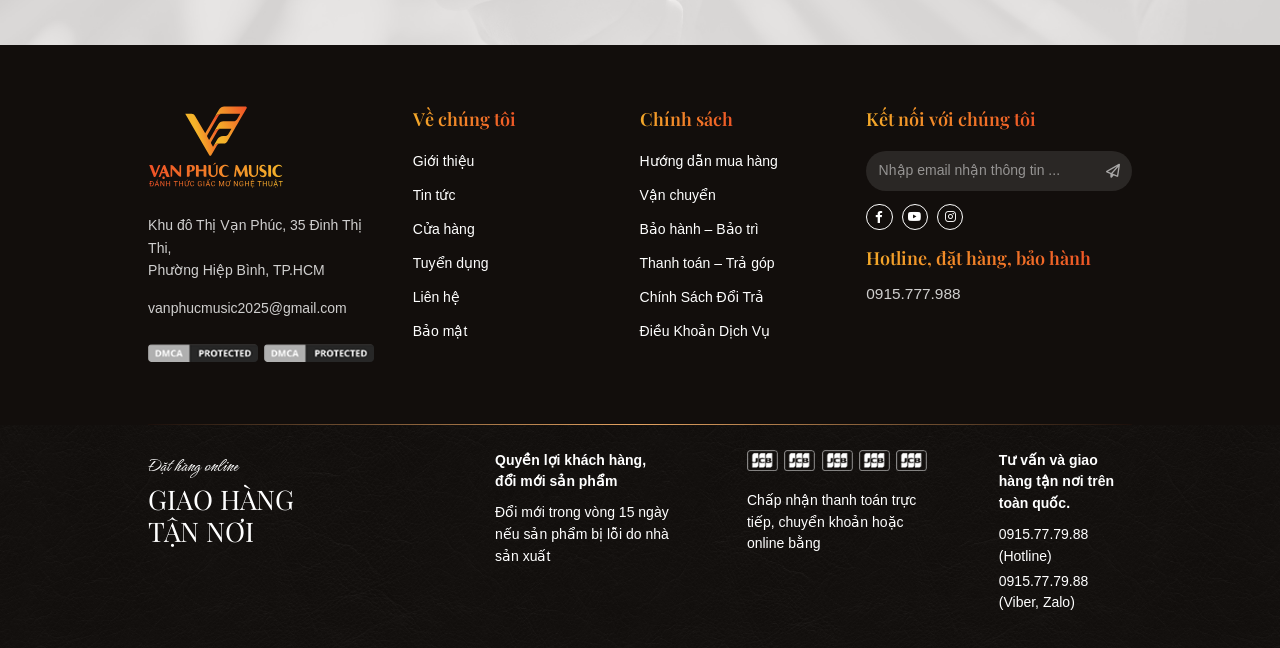
==== commit e45d5d69: "Update Cart" ====
--- a/index.html
+++ b/index.html
@@ -8,10 +8,10 @@
 <link rel="preconnect" href="https://fonts.gstatic.com" crossorigin>
 <link href="https://fonts.googleapis.com/css2?family=Playfair+Display:ital,wght@0,400;0,500;0,600;0,700;0,800;0,900;1,400;1,500;1,600;1,700;1,800;1,900&display=swap" rel="stylesheet">
 <link href="https://fonts.googleapis.com/css2?family=Hurricane&display=swap" rel="stylesheet">
-<link href="https://fonts.googleapis.com/css2?family=Roboto:ital,wght@0,100..900;1,100..900&display=swap" rel="stylesheet">
+<link href="https://fonts.googleapis.com/css2?family=Be+Vietnam+Pro:ital,wght@0,100;0,200;0,300;0,400;0,500;0,600;0,700;0,800;0,900;1,100;1,200;1,300;1,400;1,500;1,600;1,700;1,800;1,900&display=swap" rel="stylesheet">
 		<link rel="stylesheet" href="./css/core.min.css">
 		<link rel="stylesheet" href="./css/main.min.css">
-		<title>Home</title>
+		<title></title>
 		<script>
 			var APP_CONFIG={
 				toast:{
@@ -25,7 +25,7 @@
 			}
 		</script>
 	</head>
-	<body class="homepage">
+	<body>
 		<header>
 			<div class="container">
 				<div class="header-child">
@@ -45,7 +45,7 @@
 						<button class="header-search" type="button"><svg width="18" height="18" viewBox="0 0 18 18" fill="none" xmlns="http://www.w3.org/2000/svg">
 <path d="M15.75 15.75L12.4875 12.4875M14.25 8.25C14.25 11.5637 11.5637 14.25 8.25 14.25C4.93629 14.25 2.25 11.5637 2.25 8.25C2.25 4.93629 4.93629 2.25 8.25 2.25C11.5637 2.25 14.25 4.93629 14.25 8.25Z" stroke="currentColor" stroke-width="1.2" stroke-linecap="round" stroke-linejoin="round"/>
 </svg>
-						</button>
+						</button><a class="cart-header"><i class="fa-regular fa-cart-shopping"></i><span class="count-cart cart-count basket-qty">5</span></a>
 					</div>
 				</div>
 			</div>
@@ -65,395 +65,716 @@
 			</div>
 		</header>
 		<main>
-			<div class="home-banner h-[400px]"></div>
-			<div class="marquee marquee-stopOnMouseEnter" data-axis="x" data-speed="1">
-				<div class="marquee-viewport overflow-hidden">
-					<div class="marquee-container flex -mr-5">
-						<div class="marquee-slide flex-[0_0_calc(100%/4)] min-w-0 pr-5"> 
-							<div class="item h-25 bg-pink-400"></div>
-						</div>
-						<div class="marquee-slide flex-[0_0_calc(100%/4)] min-w-0 pr-5"> 
-							<div class="item h-25 bg-pink-400"></div>
-						</div>
-						<div class="marquee-slide flex-[0_0_calc(100%/4)] min-w-0 pr-5"> 
-							<div class="item h-25 bg-pink-400"></div>
-						</div>
-						<div class="marquee-slide flex-[0_0_calc(100%/4)] min-w-0 pr-5"> 
-							<div class="item h-25 bg-pink-400"></div>
-						</div>
-						<div class="marquee-slide flex-[0_0_calc(100%/4)] min-w-0 pr-5"> 
-							<div class="item h-25 bg-pink-400"></div>
-						</div>
-						<div class="marquee-slide flex-[0_0_calc(100%/4)] min-w-0 pr-5"> 
-							<div class="item h-25 bg-pink-400"></div>
-						</div>
-						<div class="marquee-slide flex-[0_0_calc(100%/4)] min-w-0 pr-5"> 
-							<div class="item h-25 bg-pink-400"></div>
-						</div>
-						<div class="marquee-slide flex-[0_0_calc(100%/4)] min-w-0 pr-5"> 
-							<div class="item h-25 bg-pink-400"></div>
-						</div>
-					</div>
-				</div>
-			</div>
-			<div class="marquee marquee-stopOnMouseEnter marquee-reverse" data-axis="x" data-speed="1">
-				<div class="marquee-viewport overflow-hidden">
-					<div class="marquee-container flex -mr-5">
-						<div class="marquee-slide flex-[0_0_calc(100%/4)] min-w-0 pr-5"> 
-							<div class="item h-25 bg-pink-400"></div>
-						</div>
-						<div class="marquee-slide flex-[0_0_calc(100%/4)] min-w-0 pr-5"> 
-							<div class="item h-25 bg-pink-400"></div>
-						</div>
-						<div class="marquee-slide flex-[0_0_calc(100%/4)] min-w-0 pr-5"> 
-							<div class="item h-25 bg-pink-400"></div>
-						</div>
-						<div class="marquee-slide flex-[0_0_calc(100%/4)] min-w-0 pr-5"> 
-							<div class="item h-25 bg-pink-400"></div>
-						</div>
-						<div class="marquee-slide flex-[0_0_calc(100%/4)] min-w-0 pr-5"> 
-							<div class="item h-25 bg-pink-400"></div>
-						</div>
-						<div class="marquee-slide flex-[0_0_calc(100%/4)] min-w-0 pr-5"> 
-							<div class="item h-25 bg-pink-400"></div>
-						</div>
-						<div class="marquee-slide flex-[0_0_calc(100%/4)] min-w-0 pr-5"> 
-							<div class="item h-25 bg-pink-400"></div>
-						</div>
-						<div class="marquee-slide flex-[0_0_calc(100%/4)] min-w-0 pr-5"> 
-							<div class="item h-25 bg-pink-400"></div>
-						</div>
-					</div>
-				</div>
-			</div>
-			<div class="container"> 
-				<div class="row"> 
-					<div class="col-4"> 
-						<div class="h-30 bg-red-400"></div>
-					</div>
-					<div class="col-8">
-						<div class="h-30 bg-red-400"></div>
-					</div>
-				</div>
-			</div>
-			<div class="container"> 
-				<div class="bg-red-300 h-30"></div>
-			</div>
-			<div class="flex">
-				<div class="test-animation"> 
-					<input type="checkbox" name="">
-					<div class="flex">
-						<div class="wrap-dropdown"> 
-							<div class="dropdown">
-								<div class="flex-y-center gap-5 bg-red-500 p-3"><i class="fa-solid fa-house"></i>
-<i class="fa-solid fa-house"></i>
-<i class="fa-solid fa-house"></i>
-<i class="fa-solid fa-house"></i>
-								</div>
-							</div>
-						</div>
-					</div>
-				</div>
-				<div class="sq-10 bg-red-200"></div>
-			</div>
-			<div class="paralax-wrap w-20 h-20 fixed left-1/2 -translate-x-1/2 top-[300px]">
-				<div class="icon-img w-full h-full bg-blue-300" data-depth="1"></div>
-			</div>
-			<div class="paralax-wrap w-20 h-20 fixed left-[100px] bottom-[400px]">
-				<div class="icon-img w-full h-full bg-blue-300" data-depth="0.5"></div>
-			</div>
-			<div class="paralax-wrap w-20 h-20 fixed left-1/2 -translate-x-1/2 top-[200px]">
-				<div class="icon-img w-full h-full bg-blue-300" data-depth="0.5"></div>
-			</div>
-			<div class="paralax-wrap w-20 h-20 fixed left-1/2 -translate-x-1/2 top-[150px]">
-				<div class="icon-img w-full h-full bg-blue-300" data-depth="0.3"></div>
-			</div>
-			<div class="paralax-wrap w-20 h-20 fixed left-1/2 -translate-x-1/2 top-[250px]">
-				<div class="icon-img w-full h-full bg-blue-300" data-depth="1"></div>
-			</div>
-			<div class="paralax-wrap w-20 h-20 fixed left-[500px] bottom-[100px]">
-				<div class="icon-img w-full h-full bg-blue-300" data-depth="0.3"></div>
-			</div>
-			<div class="paralax-wrap w-20 h-20 fixed left-[500px] top-[100px]">
-				<div class="icon-img w-full h-full bg-blue-300" data-depth="1"></div>
-			</div>
-			<button class="px-15 py-10 rounded-full bg-pink-700 text-white text-3xl my-20" id="btn-toast">Bấm mở toast nè mày</button>
-			<div class="wrap-menu-mobile">
-				<div class="menu-mobile"> 
-					<div class="menu-logo"> <a href="#!"><img class="lozad" data-src="./img/logo-default.png" alt=""/></a></div>
-					<div class="menu-list">
-						<ul class="wrap-item-toggle">
-							<li class="item-toggle">
-								<div class="title"> <a href="#!">Về...</a></div>
-								<ul> 
-									<li> <a href="#!">menu 2</a></li>
-									<li> <a href="#!">menu 2</a></li>
-									<li> <a href="#!">menu 2</a></li>
-								</ul>
-							</li>
-							<li class="item-toggle">
-								<div class="title"> <a href="#!">Dịch vụ</a></div>
-								<ul> 
-									<li> <a href="#!">menu 2</a></li>
-									<li> <a href="#!">menu 2</a></li>
-									<li> <a href="#!">menu 2</a></li>
-								</ul>
-							</li>
-							<li class="item-toggle">
-								<div class="title"> <a href="#!">Sản phẩm</a></div>
-								<ul> 
-									<li> <a href="#!">menu 2</a></li>
-									<li> <a href="#!">menu 2</a></li>
-									<li> <a href="#!">menu 2</a></li>
-								</ul>
-							</li>
-							<li class="item-toggle">
-								<div class="title"> <a href="#!">Trang thiết bị</a></div>
-								<ul> 
-									<li> <a href="#!">menu 2</a></li>
-									<li> <a href="#!">menu 2</a></li>
-									<li> <a href="#!">menu 2</a></li>
-								</ul>
-							</li>
-							<li class="item-toggle">
-								<div class="title"> <a href="#!">Tin tức</a></div>
-								<ul> 
-									<li> <a href="#!">menu 2</a></li>
-									<li> <a href="#!">menu 2</a></li>
-									<li> <a href="#!">menu 2</a></li>
-								</ul>
-							</li>
-							<li class="item-toggle">
-								<div class="title"> <a href="#!">Ưu đãi</a></div>
-								<ul> 
-									<li> <a href="#!">menu 2</a></li>
-									<li> <a href="#!">menu 2</a></li>
-									<li> <a href="#!">menu 2</a></li>
-								</ul>
-							</li>
-							<li class="item-toggle">
-								<div class="title"> <a href="#!">Liên hệ</a></div>
-								<ul> 
-									<li> <a href="#!">menu 2</a></li>
-									<li> <a href="#!">menu 2</a></li>
-									<li> <a href="#!">menu 2</a></li>
-								</ul>
-							</li>
-							<li class="item-toggle">
-								<div class="title"> <a href="#!">test</a></div>
-							</li>
-						</ul>
-					</div>
-				</div>
-				<div class="modal-menu"></div>
-			</div>
-			<button class="btn btn-slide"><i class="fa-regular fa-angle-right"></i>
-			</button>
-			<button class="btn btn-slide"><i class="fa-regular fa-angle-left"></i>
-			</button>
-			<div class="container">
-				<div class="swiper-column-auto auto-4-column space-slide-default space-slide-24 space-slide-24">
-					<div class="swiper"> 
-						<div class="swiper-wrapper"> 
-							<div class="swiper-slide"> 
-								<div class="item h-20 w-full bg-red-200">1</div>
-							</div>
-							<div class="swiper-slide"> 
-								<div class="item h-20 w-full bg-red-200">2</div>
-							</div>
-							<div class="swiper-slide"> 
-								<div class="item h-20 w-full bg-red-200">3</div>
-							</div>
-							<div class="swiper-slide"> 
-								<div class="item h-20 w-full bg-red-200">4</div>
-							</div>
-							<div class="swiper-slide"> 
-								<div class="item h-20 w-full bg-red-200">5</div>
-							</div>
-						</div>
-					</div>
-					<div class="wrap-btn-slide static-mobile space-btn-slide-16">
-						<button class="btn btn-slide btn-swiper-prev !text-green-400"><i class="fa-regular fa-angle-left"></i>
-						</button>
-						<button class="btn btn-slide btn-swiper-next !text-blue-400"><i class="fa-regular fa-angle-right"></i>
-						</button>
-					</div>
-				</div>
-			</div>
-			<button class="py-2 px-4 rounded-full bg-red-700 text-base text-white" data-popup="popup-login">bấm đi ní</button>
-			<button class="py-2 px-4 rounded-full bg-green-700 text-base text-white" data-popup="popup-register">bấm nữa đi</button>
-			<div class="popup-style-action" id="popup-form-login" data-popup-name="popup-login" data-popup-type="filter">
-				<div class="main-popup absolute-center p-10 w-1/2 rem:h-[400px] bg-red-300">
-					<button class="absolute top-3 right-3 text-blue-700" data-popup-close>x</button>
-				</div>
-			</div>
-			<div class="popup-style-action" id="popup-form-register" data-popup-name="popup-register">
-				<div class="main-popup absolute-center p-10 w-1/2 rem:h-[400px] bg-green-300">
-					<button class="absolute top-3 right-3 text-blue-700" data-popup-close>x</button>
-				</div>
-			</div>
-			<section class="section-test">
-				<div class="container default-container-js">
-					<div class="main-test" data-stick-to-edge="right" data-unstick-min="1200">
-						<div class="block-stick p-10 bg-pink-500">test stick to edge</div>
-					</div>
-				</div>
-			</section>
-			<section class="section-test">
-				<div class="container default-container-js">
-					<div class="main-test" data-stick-to-edge="left" data-unstick-min="1200">
-						<div class="block-stick p-10 bg-pink-700">test stick to edge</div>
-					</div>
-				</div>
-			</section>
-			<h1 class="heading-banner">test function clampVw</h1>
-			<div class="item-clampvw">test sass function clampVw</div>
-			<div class="item-test-clamp-tailwind-inline clampVw:w-[100px_200px] clampVw:h-[100px_200px] clampVw:[font-size:16px_40px] bg-red-300">test clampVw </div>
-			<div class="compare-rem-clamVw flex gap-base flex-wrap mt-base"> 
-				<div class="item-rem heading-72 font-bold text-pink-500">TEST REM CLAMPVW</div>
-				<div class="item-clamp heading-72-vw font-bold text-pink-500">TEST REM CLAMPVW</div>
-			</div>
-			<div class="text text-7xl">text-7xl nè </div>
-			<div class="text text-128">text-128 nè </div>
-			<div class="test flex gap-base">
-				<div class="block rem:sq-[300px] bg-pink-500 text-white rem:text-[72px]"> <span>block set rem</span></div>
-				<div class="block clampVw:sq-[200px_300px] bg-pink-500 text-white text-7xl"> <span>block set clampVw</span></div>
-			</div>
-			<div class="wrap-test my-40">
-				<div class="test-001 img-ratio-parallax ratio:pt-[2_4]" data-parallax data-parallax-y="10">
-					<div class="wrap-animation" data-parallax-img><img src="https://picsum.photos/1600/900" alt=""/>
-					</div>
-				</div>
-			</div>
-			<button class="button-to-top fixed right-10 bottom-20 flex-center sq-10 rounded-full bg-primary-1 text-white">top</button>
-			<div class="test-mq my-30">
-				<div class="mq-wrapper flex overflow-hidden">
-					<div class="mq-list flex flex-nowrap flex-[0_0_auto]">
-						<div class="w-[1000%]">
-							<div class="mq-item flex-[0_0_calc(100%/4)] pr-5">
-								<div class="thumb img-ratio ratio:pt-[2_5]"><img class="lozad" data-src="https://picsum.photos/1600/900" alt=""/>
-								</div>
-							</div>
-						</div>
-						<div class="w-[1000%]">
-							<div class="mq-item flex-[0_0_calc(100%/4)] pr-5">
-								<div class="thumb img-ratio ratio:pt-[2_5]"><img class="lozad" data-src="https://picsum.photos/1600/900" alt=""/>
-								</div>
-							</div>
-						</div>
-						<div class="w-[1000%]">
-							<div class="mq-item flex-[0_0_calc(100%/4)] pr-5">
-								<div class="thumb img-ratio ratio:pt-[2_5]"><img class="lozad" data-src="https://picsum.photos/1600/900" alt=""/>
-								</div>
-							</div>
-						</div>
-						<div class="w-[1000%]">
-							<div class="mq-item flex-[0_0_calc(100%/4)] pr-5">
-								<div class="thumb img-ratio ratio:pt-[2_5]"><img class="lozad" data-src="https://picsum.photos/1600/900" alt=""/>
-								</div>
-							</div>
-						</div>
-						<div class="w-[1000%]">
-							<div class="mq-item flex-[0_0_calc(100%/4)] pr-5">
-								<div class="thumb img-ratio ratio:pt-[2_5]"><img class="lozad" data-src="https://picsum.photos/1600/900" alt=""/>
-								</div>
-							</div>
-						</div>
-						<div class="w-[1000%]">
-							<div class="mq-item flex-[0_0_calc(100%/4)] pr-5">
-								<div class="thumb img-ratio ratio:pt-[2_5]"><img class="lozad" data-src="https://picsum.photos/1600/900" alt=""/>
-								</div>
-							</div>
-						</div>
-						<div class="w-[1000%]">
-							<div class="mq-item flex-[0_0_calc(100%/4)] pr-5">
-								<div class="thumb img-ratio ratio:pt-[2_5]"><img class="lozad" data-src="https://picsum.photos/1600/900" alt=""/>
-								</div>
-							</div>
-						</div>
-						<div class="w-[1000%]">
-							<div class="mq-item flex-[0_0_calc(100%/4)] pr-5">
-								<div class="thumb img-ratio ratio:pt-[2_5]"><img class="lozad" data-src="https://picsum.photos/1600/900" alt=""/>
-								</div>
-							</div>
-						</div>
-						<div class="w-[1000%]">
-							<div class="mq-item flex-[0_0_calc(100%/4)] pr-5">
-								<div class="thumb img-ratio ratio:pt-[2_5]"><img class="lozad" data-src="https://picsum.photos/1600/900" alt=""/>
-								</div>
-							</div>
-						</div>
-						<div class="w-[1000%]">
-							<div class="mq-item flex-[0_0_calc(100%/4)] pr-5">
-								<div class="thumb img-ratio ratio:pt-[2_5]"><img class="lozad" data-src="https://picsum.photos/1600/900" alt=""/>
-								</div>
-							</div>
-						</div>
-					</div>
-					<div class="mq-list flex flex-nowrap flex-[0_0_auto]">
-						<div class="w-[1000%]">
-							<div class="mq-item flex-[0_0_calc(100%/4)] pr-5">
-								<div class="thumb img-ratio ratio:pt-[2_5]"><img class="lozad" data-src="https://picsum.photos/1600/900" alt=""/>
-								</div>
-							</div>
-						</div>
-						<div class="w-[1000%]">
-							<div class="mq-item flex-[0_0_calc(100%/4)] pr-5">
-								<div class="thumb img-ratio ratio:pt-[2_5]"><img class="lozad" data-src="https://picsum.photos/1600/900" alt=""/>
-								</div>
-							</div>
-						</div>
-						<div class="w-[1000%]">
-							<div class="mq-item flex-[0_0_calc(100%/4)] pr-5">
-								<div class="thumb img-ratio ratio:pt-[2_5]"><img class="lozad" data-src="https://picsum.photos/1600/900" alt=""/>
-								</div>
-							</div>
-						</div>
-						<div class="w-[1000%]">
-							<div class="mq-item flex-[0_0_calc(100%/4)] pr-5">
-								<div class="thumb img-ratio ratio:pt-[2_5]"><img class="lozad" data-src="https://picsum.photos/1600/900" alt=""/>
-								</div>
-							</div>
-						</div>
-						<div class="w-[1000%]">
-							<div class="mq-item flex-[0_0_calc(100%/4)] pr-5">
-								<div class="thumb img-ratio ratio:pt-[2_5]"><img class="lozad" data-src="https://picsum.photos/1600/900" alt=""/>
-								</div>
-							</div>
-						</div>
-						<div class="w-[1000%]">
-							<div class="mq-item flex-[0_0_calc(100%/4)] pr-5">
-								<div class="thumb img-ratio ratio:pt-[2_5]"><img class="lozad" data-src="https://picsum.photos/1600/900" alt=""/>
-								</div>
-							</div>
-						</div>
-						<div class="w-[1000%]">
-							<div class="mq-item flex-[0_0_calc(100%/4)] pr-5">
-								<div class="thumb img-ratio ratio:pt-[2_5]"><img class="lozad" data-src="https://picsum.photos/1600/900" alt=""/>
-								</div>
-							</div>
-						</div>
-						<div class="w-[1000%]">
-							<div class="mq-item flex-[0_0_calc(100%/4)] pr-5">
-								<div class="thumb img-ratio ratio:pt-[2_5]"><img class="lozad" data-src="https://picsum.photos/1600/900" alt=""/>
-								</div>
-							</div>
-						</div>
-						<div class="w-[1000%]">
-							<div class="mq-item flex-[0_0_calc(100%/4)] pr-5">
-								<div class="thumb img-ratio ratio:pt-[2_5]"><img class="lozad" data-src="https://picsum.photos/1600/900" alt=""/>
-								</div>
-							</div>
-						</div>
-						<div class="w-[1000%]">
-							<div class="mq-item flex-[0_0_calc(100%/4)] pr-5">
-								<div class="thumb img-ratio ratio:pt-[2_5]"><img class="lozad" data-src="https://picsum.photos/1600/900" alt=""/>
-								</div>
-							</div>
-						</div>
-					</div>
-				</div>
-			</div>
+			<div class="line-linear"></div>
+			<section class="section-homepage-1">
+				<div class="swiper">
+					<div class="swiper-wrapper">
+						<div class="swiper-slide">
+							<div class="slide-bg"><img class="lozad" data-src="./img/banner_home.png" alt=""/>
+							</div>
+							<div class="slide-inner">
+								<div class="slide-content">
+									<h1 class="slide-content__title" data-ripple-text>VẠN PHÚC MUSIC</h1>
+									<p class="slide-content__desc" data-ripple-text data-ripple-text-types="lines">Sản phẩm nhập khẩu chính ngạch từ Nhật Bản,<br> Mỹ, Đức đảm bảo chính hãng 100%.</p><a class="btn btn-primary mt-15" href="#">Xem thêm</a>
+								</div>
+							</div>
+						</div>
+						<div class="swiper-slide">
+							<div class="slide-bg"><img class="lozad" data-src="./img/banner_home_1.png" alt=""/>
+							</div>
+							<div class="slide-inner">
+								<div class="slide-content">
+									<h1 class="slide-content__title" data-ripple-text>VẠN PHÚC MUSIC 2</h1>
+									<p class="slide-content__desc" data-ripple-text data-ripple-text-types="lines">Sản phẩm nhập khẩu chính ngạch từ Nhật Bản,<br> Mỹ, Đức đảm bảo chính hãng 100%.</p><a class="btn btn-primary mt-15" href="#">Xem thêm</a>
+								</div>
+							</div>
+						</div>
+						<div class="swiper-slide">
+							<div class="slide-bg"><img class="lozad" data-src="./img/banner_home_2.png" alt=""/>
+							</div>
+							<div class="slide-inner">
+								<div class="slide-content">
+									<h1 class="slide-content__title" data-ripple-text>VẠN PHÚC MUSIC 3</h1>
+									<p class="slide-content__desc" data-ripple-text data-ripple-text-types="lines">Sản phẩm nhập khẩu chính ngạch từ Nhật Bản,<br> Mỹ, Đức đảm bảo chính hãng 100%.</p><a class="btn btn-primary mt-15" href="#">Xem thêm</a>
+								</div>
+							</div>
+						</div>
+					</div>
+				</div>
+				<div class="container relative">
+					<div class="swiper-pagination"></div>
+				</div>
+			</section>
+			<section class="section-homepage-2">
+				<div class="bg-linear"></div>
+				<div class="bg-decor"><img class="lozad" data-src="/img/decor-section-2.svg" alt=""/>
+				</div>
+				<div class="container wrapper-content">
+					<div class="hp2-content" data-aos="fade-right"><span class="hp2-content__label" data-ripple-text data-ripple-text-types="chars">Đánh thức giác mơ nghệ thuật</span>
+						<h2 class="hp2-content__title" data-ripple-text>VẠN PHÚC MUSIC</h2>
+						<p class="hp2-content__desc" data-ripple-text data-ripple-text-types="lines">Vạn Phúc Music là đơn vị chuyên nhập khẩu và phân phối nhạc cụ chính ngạch tại Việt Nam. Chúng tôi cung cấp đa dạng các dòng piano, organ–keyboard, guitar, violin, trống saxophone,..., phục vụ nhu cầu học tập, luyện tập và biểu diễn chuyên nghiệp.</p><a class="btn btn-primary mt-10" href="#">Xem thêm</a>
+					</div>
+				</div>
+				<div class="hp2-video-box" data-aos="zoom-in" data-aos-delay="200">
+					<div class="image-linear">
+						<div class="poster"><img class="lozad" data-src="/img/video-linear.png" alt=""/>
+						</div>
+						<div class="btn-play btn-play-pulse"><svg width="13" height="15" viewBox="0 0 13 15" fill="none" xmlns="http://www.w3.org/2000/svg">
+<path opacity="0.8" d="M12 5.46717C13.3333 6.23697 13.3333 8.16147 12 8.93127L3 14.1274C1.66667 14.8972 -7.31543e-07 13.935 -6.64245e-07 12.3954L-2.09983e-07 2.00307C-1.42685e-07 0.463467 1.66667 -0.498786 3 0.271015L12 5.46717Z" fill="white"/>
+</svg>
+						</div>
+						<video autoplay muted loop playsinline>
+							<source src="" type="video/mp4">
+						</video>
+					</div>
+				</div>
+				<div class="hp2-img-box hp2-img-box--1">
+					<div class="image-linear"><img class="lozad" data-src="/img/img-linear.png" alt=""/>
+					</div>
+				</div>
+				<div class="hp2-img-box hp2-img-box--2">
+					<div class="image-linear"><img class="lozad" data-src="/img/img-linear.png" alt=""/>
+					</div>
+				</div>
+				<div class="hp2-img-box hp2-img-box--3">
+					<div class="image-linear"><img class="lozad" data-src="/img/img-linear.png" alt=""/>
+					</div>
+				</div>
+				<div class="hp2-img-box hp2-img-box--4">
+					<div class="image-linear"><img class="lozad" data-src="/img/video-linear.png" alt=""/>
+					</div>
+				</div>
+				<div class="hp2-img-box hp2-img-box--5">
+					<div class="image-linear"><img class="lozad" data-src="/img/img-linear.png" alt=""/>
+					</div>
+				</div>
+			</section>
+			<section class="section-homepage-3">
+				<div class="container">
+					<div class="hp3-grid">
+						<div class="hp3-item hp3-item--1" data-aos="fade-up"><a class="hp3-item__inner" href="#">
+								<div class="hp3-item__info">
+									<p class="hp3-item__name" data-ripple-text>Piano Điện</p><span class="hp3-item__link underline-link">Xem thêm</span>
+								</div>
+								<div class="hp3-item__img"><img class="lozad" data-src="./img/cate_1.png" alt=""/>
+								</div></a></div>
+						<div class="hp3-item hp3-item--2" data-aos="fade-up" data-aos-delay="100"><a class="hp3-item__inner" href="#">
+								<div class="hp3-item__info">
+									<p class="hp3-item__name" data-ripple-text>Grand Piano</p><span class="hp3-item__link underline-link">Xem thêm</span>
+								</div>
+								<div class="hp3-item__img"><img class="lozad" data-src="./img/cate_2.png" alt=""/>
+								</div></a></div>
+						<div class="hp3-item hp3-item--3" data-aos="fade-up" data-aos-delay="200"><a class="hp3-item__inner" href="#">
+								<div class="hp3-item__info">
+									<p class="hp3-item__name" data-ripple-text>Upright Piano</p><span class="hp3-item__link underline-link">Xem thêm</span>
+								</div>
+								<div class="hp3-item__img"><img class="lozad" data-src="./img/cate_2.png" alt=""/>
+								</div></a></div>
+						<div class="hp3-item hp3-item--4" data-aos="fade-up" data-aos-delay="100"><a class="hp3-item__inner" href="#">
+								<div class="hp3-item__info">
+									<p class="hp3-item__name" data-ripple-text>Organ & Keyboard</p><span class="hp3-item__link underline-link">Xem thêm</span>
+								</div>
+								<div class="hp3-item__img"><img class="lozad" data-src="./img/cate_2.png" alt=""/>
+								</div></a></div>
+						<div class="hp3-item hp3-item--5" data-aos="fade-up" data-aos-delay="200"><a class="hp3-item__inner" href="#">
+								<div class="hp3-item__info">
+									<p class="hp3-item__name" data-ripple-text>Trống</p><span class="hp3-item__link underline-link">Xem thêm</span>
+								</div>
+								<div class="hp3-item__img"><img class="lozad" data-src="./img/cate_2.png" alt=""/>
+								</div></a></div>
+						<div class="hp3-item hp3-item--6" data-aos="fade-up" data-aos-delay="300"><a class="hp3-item__inner" href="#">
+								<div class="hp3-item__info">
+									<p class="hp3-item__name" data-ripple-text>Đàn Guitar</p><span class="hp3-item__link underline-link">Xem thêm</span>
+								</div>
+								<div class="hp3-item__img"><img class="lozad" data-src="./img/cate_1.png" alt=""/>
+								</div></a></div>
+					</div>
+				</div>
+			</section>
+			<section class="section-homepage-4">
+				<div class="bg-wcu"><img class="lozad" data-src="./img/bg-why-choose-us.png" alt=""/>
+				</div>
+				<div class="container">
+					<div class="group-header" data-aos="fade-up">
+						<div class="header_label" data-ripple-text data-ripple-text-types="chars">Điểm nổi bật</div>
+						<div class="header_title" data-ripple-text>Lý Do Chọn Vạn Phúc Music</div>
+					</div>
+					<div class="hp4-grid">
+						<div class="hp4-item" data-aos="fade-up" data-aos-delay="0">
+							<div class="hp4-item__icon">
+								<div class="hp4-item__icon-inner"><img class="lozad" data-src="./img/icon_noibat.svg" alt=""/>
+								</div>
+							</div>
+							<div class="hp4-item__body">
+								<p class="hp4-item__title" data-ripple-text>Cam kết “giá tốt nhất thị trường”</p>
+								<p class="hp4-item__desc">Chúng tôi luôn tối ưu hóa quy trình nhập hàng trực tiếp để mang đến mức giá cạnh tranh nhất.</p>
+							</div>
+							<div class="line-item"></div>
+						</div>
+						<div class="hp4-item" data-aos="fade-up" data-aos-delay="120">
+							<div class="hp4-item__icon">
+								<div class="hp4-item__icon-inner"><img class="lozad" data-src="./img/icon_noibat.svg" alt=""/>
+								</div>
+							</div>
+							<div class="hp4-item__body">
+								<p class="hp4-item__title" data-ripple-text>Tiêu chuẩn sản phẩm chọn lọc kỹ</p>
+								<p class="hp4-item__desc">Mỗi sản phẩm đều trải qua quy trình kiểm định nghiêm ngặt về chất lượng và độ bền.</p>
+							</div>
+							<div class="line-item"></div>
+						</div>
+						<div class="hp4-item" data-aos="fade-up" data-aos-delay="240">
+							<div class="hp4-item__icon">
+								<div class="hp4-item__icon-inner"><img class="lozad" data-src="./img/icon_noibat.svg" alt=""/>
+								</div>
+							</div>
+							<div class="hp4-item__body">
+								<p class="hp4-item__title" data-ripple-text>Đa dạng mẫu mã, model</p>
+								<p class="hp4-item__desc">Kho hàng phong phú với hàng trăm mẫu mã từ các thương hiệu nổi tiếng, bạn dễ dàng tìm sản phẩm.</p>
+							</div>
+							<div class="line-item"></div>
+						</div>
+						<div class="hp4-item" data-aos="fade-up" data-aos-delay="360">
+							<div class="hp4-item__icon">
+								<div class="hp4-item__icon-inner"><img class="lozad" data-src="./img/icon_noibat.svg" alt=""/>
+								</div>
+							</div>
+							<div class="hp4-item__body">
+								<p class="hp4-item__title" data-ripple-text>Chính sách bảo hành lên tới 10 năm</p>
+								<p class="hp4-item__desc">Yên tâm sử dụng với chế độ hậu mãi dài hạn và chuyên nghiệp, chúng tôi cam kết đồng hành cùng bạn.</p>
+							</div>
+							<div class="line-item"></div>
+						</div>
+						<div class="hp4-item" data-aos="fade-up" data-aos-delay="480">
+							<div class="hp4-item__icon">
+								<div class="hp4-item__icon-inner"><img class="lozad" data-src="./img/icon_noibat.svg" alt=""/>
+								</div>
+							</div>
+							<div class="hp4-item__body">
+								<p class="hp4-item__title" data-ripple-text>Đầy đủ chứng từ, nguồn gốc xuất xứ</p>
+								<p class="hp4-item__desc">100% sản phẩm có giấy tờ nhập khẩu chính ngạch, hóa đơn rõ ràng, minh bạch về nguồn gốc.</p>
+							</div>
+							<div class="line-item"></div>
+						</div>
+						<div class="hp4-item" data-aos="fade-up" data-aos-delay="600">
+							<div class="hp4-item__icon">
+								<div class="hp4-item__icon-inner"><img class="lozad" data-src="./img/icon_noibat.svg" alt=""/>
+								</div>
+							</div>
+							<div class="hp4-item__body">
+								<p class="hp4-item__title" data-ripple-text>Trả góp miễn phí quẹt thẻ</p>
+								<p class="hp4-item__desc">Hỗ trợ giải pháp tài chính linh hoạt với lãi suất 0% qua thẻ tín dụng, giúp bạn sở hữu sản phẩm yêu thích.</p>
+							</div>
+							<div class="line-item"></div>
+						</div>
+						<div class="hp4-dividers">
+							<div class="hp4-line hp4-line--v hp4-line--v1"></div>
+							<div class="hp4-line hp4-line--v hp4-line--v2"></div>
+							<div class="hp4-line hp4-line--h"></div>
+							<div class="hp4-star hp4-star--1"><img src="/img/star.svg" alt=""/>
+							</div>
+							<div class="hp4-star hp4-star--2"><img src="/img/star.svg" alt=""/>
+							</div>
+						</div>
+					</div>
+				</div>
+			</section>
+			<section class="section-homepage-5">
+				<div class="container">
+					<div class="group-header" data-aos="fade-up"><span class="header_label" data-ripple-text data-ripple-text-types="chars">Sản phẩm</span>
+						<h2 class="header_title" data-ripple-text>Flash Sale</h2>
+					</div>
+					<div class="hp5-grid" data-aos="fade-up" data-aos-delay="100"><a class="product-item" href="#">
+							<div class="product-item__img"><img class="lozad" data-src="./img/product-img.png" alt=""/>
+							</div>
+							<div class="product-item__badge-condition">NEW</div>
+							<div class="product-item__badge-discount">-50%</div>
+							<div class="product-item__info">
+								<div class="product-item__stars"><i class="fa-sharp fa-solid fa-star"></i><i class="fa-sharp fa-solid fa-star"></i><i class="fa-sharp fa-solid fa-star"></i><i class="fa-sharp fa-solid fa-star"></i><i class="fa-sharp fa-solid fa-star"></i>
+								</div>
+								<p class="product-item__name">Yamaha CLP 535WA</p>
+								<div class="product-item__prices"><span class="product-item__price-sale">21.800.000 VNĐ</span><span class="product-item__price-original">23.500.000 VNĐ</span></div>
+							</div></a><a class="product-item" href="#">
+							<div class="product-item__img"><img class="lozad" data-src="./img/product-img.png" alt=""/>
+							</div>
+							<div class="product-item__badge-condition">USED</div>
+							<div class="product-item__badge-discount">-50%</div>
+							<div class="product-item__info">
+								<div class="product-item__stars"><i class="fa-sharp fa-solid fa-star"></i><i class="fa-sharp fa-solid fa-star"></i><i class="fa-sharp fa-solid fa-star"></i><i class="fa-sharp fa-solid fa-star"></i><i class="fa-sharp fa-solid fa-star"></i>
+								</div>
+								<p class="product-item__name">Yamaha CLP 575WA</p>
+								<div class="product-item__prices"><span class="product-item__price-sale">21.800.000 VNĐ</span><span class="product-item__price-original">23.500.000 VNĐ</span></div>
+							</div></a><a class="product-item" href="#">
+							<div class="product-item__img"><img class="lozad" data-src="./img/product-img.png" alt=""/>
+							</div>
+							<div class="product-item__badge-condition">USED</div>
+							<div class="product-item__badge-discount">-50%</div>
+							<div class="product-item__info">
+								<div class="product-item__stars"><i class="fa-sharp fa-solid fa-star"></i><i class="fa-sharp fa-solid fa-star"></i><i class="fa-sharp fa-solid fa-star"></i><i class="fa-sharp fa-solid fa-star"></i><i class="fa-sharp fa-solid fa-star"></i>
+								</div>
+								<p class="product-item__name">Yamaha CLP 535M</p>
+								<div class="product-item__prices"><span class="product-item__price-sale">21.800.000 VNĐ</span><span class="product-item__price-original">23.500.000 VNĐ</span></div>
+							</div></a>
+					</div>
+					<div class="hp5-footer" data-aos="fade-up" data-aos-delay="200"><a class="btn btn-primary" href="#">Xem thêm</a></div>
+				</div>
+			</section>
+			<section class="section-homepage-6 section-cate-product">
+				<div class="hp6-banner">
+					<div class="hp6-banner__bg"><img class="lozad" data-src="/img/bg-cate.png" alt=""/>
+					</div>
+					<div class="hp6-banner__overlay"></div>
+					<div class="container"><a class="hp6-featured-card" href="#" data-aos="fade-right">
+							<div class="hp6-featured-card__thumb"><img class="lozad" data-src="/img/img-cate.png" alt=""/>
+							</div>
+							<div class="hp6-featured-card__info">
+								<div class="hp6-featured-card__stars"><i class="fa-sharp fa-solid fa-star"></i><i class="fa-sharp fa-solid fa-star"></i><i class="fa-sharp fa-solid fa-star"></i><i class="fa-sharp fa-solid fa-star"></i><i class="fa-sharp fa-solid fa-star"></i>
+								</div>
+								<p class="hp6-featured-card__name">Roland GP 6PW</p><span class="hp6-featured-card__price">128.000.000 VNĐ</span>
+							</div>
+							<div class="hp6-featured-card__arrow"><svg width="18" height="18" viewBox="0 0 18 18" fill="none" xmlns="http://www.w3.org/2000/svg">
+<path d="M0.599976 16.6001L16.6 0.600098M16.6 0.600098H5.93331M16.6 0.600098V11.2668" stroke="currentColor" stroke-width="1.2" stroke-linecap="round" stroke-linejoin="round"/>
+</svg>
+							</div></a>
+						<div class="hp6-cate-info" data-aos="fade-left" data-aos-delay="100">
+							<h2 class="hp6-cate-info__title">Digital Piano</h2><a class="hp6-cate-info__link underline-link" href="#">Xem thêm</a>
+						</div>
+					</div>
+				</div>
+				<div class="container">
+					<div class="hp6-grid" data-aos="fade-up" data-aos-delay="100"><a class="product-item" href="#">
+							<div class="product-item__img"><img class="lozad" data-src="./img/product-img.png" alt=""/>
+							</div>
+							<div class="product-item__badge-condition">NEW</div>
+							<div class="product-item__info">
+								<div class="product-item__stars"><i class="fa-sharp fa-solid fa-star"></i><i class="fa-sharp fa-solid fa-star"></i><i class="fa-sharp fa-solid fa-star"></i><i class="fa-sharp fa-solid fa-star"></i><i class="fa-sharp fa-solid fa-star"></i>
+								</div>
+								<p class="product-item__name">Roland GP 609PW</p>
+								<div class="product-item__prices"><span class="product-item__price-sale">125.000.000 VNĐ</span><span class="product-item__price-original">false</span></div>
+							</div></a><a class="product-item" href="#">
+							<div class="product-item__img"><img class="lozad" data-src="./img/product-img.png" alt=""/>
+							</div>
+							<div class="product-item__badge-condition">NEW</div>
+							<div class="product-item__info">
+								<div class="product-item__stars"><i class="fa-sharp fa-solid fa-star"></i><i class="fa-sharp fa-solid fa-star"></i><i class="fa-sharp fa-solid fa-star"></i><i class="fa-sharp fa-solid fa-star"></i><i class="fa-sharp fa-solid fa-star"></i>
+								</div>
+								<p class="product-item__name">Roland GP 6PW</p>
+								<div class="product-item__prices"><span class="product-item__price-sale">128.000.000 VNĐ</span><span class="product-item__price-original">false</span></div>
+							</div></a><a class="product-item" href="#">
+							<div class="product-item__img"><img class="lozad" data-src="./img/product-img.png" alt=""/>
+							</div>
+							<div class="product-item__badge-condition">NEW</div>
+							<div class="product-item__info">
+								<div class="product-item__stars"><i class="fa-sharp fa-solid fa-star"></i><i class="fa-sharp fa-solid fa-star"></i><i class="fa-sharp fa-solid fa-star"></i><i class="fa-sharp fa-solid fa-star"></i><i class="fa-sharp fa-solid fa-star"></i>
+								</div>
+								<p class="product-item__name">Roland RG-7PE</p>
+								<div class="product-item__prices"><span class="product-item__price-sale">48.500.000 VNĐ</span><span class="product-item__price-original">false</span></div>
+							</div></a><a class="product-item" href="#">
+							<div class="product-item__img"><img class="lozad" data-src="./img/product-img.png" alt=""/>
+							</div>
+							<div class="product-item__badge-condition">NEW</div>
+							<div class="product-item__info">
+								<div class="product-item__stars"><i class="fa-sharp fa-solid fa-star"></i><i class="fa-sharp fa-solid fa-star"></i><i class="fa-sharp fa-solid fa-star"></i><i class="fa-sharp fa-solid fa-star"></i><i class="fa-sharp fa-solid fa-star"></i>
+								</div>
+								<p class="product-item__name">Roland GP 6PE</p>
+								<div class="product-item__prices"><span class="product-item__price-sale">128.000.000 VNĐ</span><span class="product-item__price-original">false</span></div>
+							</div></a><a class="product-item" href="#">
+							<div class="product-item__img"><img class="lozad" data-src="./img/product-img.png" alt=""/>
+							</div>
+							<div class="product-item__badge-condition">NEW</div>
+							<div class="product-item__info">
+								<div class="product-item__stars"><i class="fa-sharp fa-solid fa-star"></i><i class="fa-sharp fa-solid fa-star"></i><i class="fa-sharp fa-solid fa-star"></i><i class="fa-sharp fa-solid fa-star"></i><i class="fa-sharp fa-solid fa-star"></i>
+								</div>
+								<p class="product-item__name">Kawai CA 401B</p>
+								<div class="product-item__prices"><span class="product-item__price-sale">32.000.000 VNĐ</span><span class="product-item__price-original">false</span></div>
+							</div></a><a class="product-item" href="#">
+							<div class="product-item__img"><img class="lozad" data-src="./img/product-img.png" alt=""/>
+							</div>
+							<div class="product-item__badge-condition">NEW</div>
+							<div class="product-item__info">
+								<div class="product-item__stars"><i class="fa-sharp fa-solid fa-star"></i><i class="fa-sharp fa-solid fa-star"></i><i class="fa-sharp fa-solid fa-star"></i><i class="fa-sharp fa-solid fa-star"></i><i class="fa-sharp fa-solid fa-star"></i>
+								</div>
+								<p class="product-item__name">Kawai CA 12B</p>
+								<div class="product-item__prices"><span class="product-item__price-sale">13.500.000 VNĐ</span><span class="product-item__price-original">false</span></div>
+							</div></a><a class="product-item" href="#">
+							<div class="product-item__img"><img class="lozad" data-src="./img/product-img.png" alt=""/>
+							</div>
+							<div class="product-item__badge-condition">NEW</div>
+							<div class="product-item__info">
+								<div class="product-item__stars"><i class="fa-sharp fa-solid fa-star"></i><i class="fa-sharp fa-solid fa-star"></i><i class="fa-sharp fa-solid fa-star"></i><i class="fa-sharp fa-solid fa-star"></i><i class="fa-sharp fa-solid fa-star"></i>
+								</div>
+								<p class="product-item__name">Kawai CA 59B</p>
+								<div class="product-item__prices"><span class="product-item__price-sale">28.500.000 VNĐ</span><span class="product-item__price-original">false</span></div>
+							</div></a><a class="product-item" href="#">
+							<div class="product-item__img"><img class="lozad" data-src="./img/product-img.png" alt=""/>
+							</div>
+							<div class="product-item__badge-condition">NEW</div>
+							<div class="product-item__info">
+								<div class="product-item__stars"><i class="fa-sharp fa-solid fa-star"></i><i class="fa-sharp fa-solid fa-star"></i><i class="fa-sharp fa-solid fa-star"></i><i class="fa-sharp fa-solid fa-star"></i><i class="fa-sharp fa-solid fa-star"></i>
+								</div>
+								<p class="product-item__name">Kawai SCA 401R</p>
+								<div class="product-item__prices"><span class="product-item__price-sale">30.500.000 VNĐ</span><span class="product-item__price-original">false</span></div>
+							</div></a>
+					</div>
+					<div class="hp6-footer"><a class="btn btn-primary" href="#">Xem thêm</a></div>
+				</div>
+			</section>
+			<section class="section-homepage-7">
+				<div class="hp7-bg"><img class="lozad" data-src="./img/tuvan.png" alt=""/>
+				</div>
+				<div class="hp7-overlay"></div>
+				<div class="container">
+					<div class="hp7-content" data-aos="fade-right">
+						<div class="group-header title-left title-white mb-8"><span class="header_label" data-ripple-text data-ripple-text-types="chars">Đánh thức giác mơ nghệ thuật</span>
+							<h2 class="header_title" data-ripple-text>Piano phù hợp</h2>
+						</div>
+						<p class="hp7-content__desc" data-ripple-text data-ripple-text-types="lines">Đội ngũ chuyên gia tại Vạn Phúc Music luôn sẵn sàng giúp bạn tìm ra người bạn đồng hành hoàn hảo nhất trên hành trình âm nhạc.</p><a class="btn btn-primary size-lg mt-12" href="#">Tư vấn mua sản phẩm miễn phí</a>
+					</div>
+				</div>
+			</section>
+			<section class="section-homepage-8">
+				<div class="container">
+					<div class="group-header mb-10 lg:mb-15 xl:mb-20"><span class="header_label" data-ripple-text data-ripple-text-types="chars">Đánh giá - Nhận xét</span>
+						<h2 class="header_title" data-ripple-text>Cảm nhận của khách hàng</h2>
+					</div>
+					<div class="hp8-wrap">
+						<div class="hp8-store-card" data-aos="fade-right">
+							<div class="hp8-store-card__img"><img class="lozad" data-src="https://picsum.photos/1600/900" alt=""/>
+							</div>
+							<div class="hp8-store-card__body">
+								<p class="hp8-store-card__name">Vạn Phúc Music – Phân Phối Đàn Piano Chính Hãng, Giá tốt</p>
+								<div class="hp8-store-card__stars"><i class="fa-sharp fa-solid fa-star"></i><i class="fa-sharp fa-solid fa-star"></i><i class="fa-sharp fa-solid fa-star"></i><i class="fa-sharp fa-solid fa-star"></i><i class="fa-sharp fa-solid fa-star"></i>
+								</div>
+								<p class="hp8-store-card__count">24 đánh giá trên Google</p><a class="btn btn-basic mt-3" href="#">Hãy viết bài đánh giá</a>
+							</div>
+						</div>
+						<div class="hp8-slider" data-aos="fade-left" data-aos-delay="100">
+							<button class="hp8-btn-prev" type="button"><i class="fa-regular fa-angle-left"></i></button>
+							<div class="swiper">
+								<div class="swiper-wrapper">
+									<div class="swiper-slide">
+										<div class="hp8-testimonial-item">
+											<div class="hp8-testimonial-item__head">
+												<div class="hp8-testimonial-item__avatar"><img class="lozad" data-src="https://picsum.photos/1600/900" alt=""/>
+												</div>
+												<div class="hp8-testimonial-item__meta">
+													<p class="hp8-testimonial-item__name">Hà Nguyễn</p><span class="hp8-testimonial-item__time">1 Tháng trước</span>
+												</div>
+												<div class="hp8-testimonial-item__gg"><img src="/img/icon_gg.svg" alt=""/>
+												</div>
+											</div>
+											<div class="hp8-testimonial-item__stars"><i class="fa-sharp fa-solid fa-star"></i><i class="fa-sharp fa-solid fa-star"></i><i class="fa-sharp fa-solid fa-star"></i><i class="fa-sharp fa-solid fa-star"></i><i class="fa-sharp fa-solid fa-star"></i><img src="/img/check_testimonial.svg" alt=""/>
+											</div>
+											<p class="hp8-testimonial-item__text">Tôi đã mua cây đàn organ Yamaha tại Vạn Phúc Music và rất ấn tượng với chất lượng sản phẩm lẫn dịch vụ. Nhân viên am hiểu kỹ sản phẩm, tư vấn tận tình và chính sách bảo hành rất tốt. Sẽ quay lại mua ở đây.</p>
+											<div id="testimonial-full-0" style="display:none">
+												<div class="hp8-testimonial-popup">
+													<div class="hp8-testimonial-popup__head">
+														<div class="hp8-testimonial-popup__avatar"><img class="lozad" data-src="https://picsum.photos/1600/900" alt=""/>
+														</div>
+														<div class="hp8-testimonial-popup__meta">
+															<p class="hp8-testimonial-popup__name">Hà Nguyễn</p><span class="hp8-testimonial-popup__time">1 Tháng trước</span>
+														</div>
+														<div class="hp8-testimonial-popup__gg"><img src="/img/icon_gg.svg" alt=""/>
+														</div>
+													</div>
+													<div class="hp8-testimonial-popup__stars"><i class="fa-sharp fa-solid fa-star"></i><i class="fa-sharp fa-solid fa-star"></i><i class="fa-sharp fa-solid fa-star"></i><i class="fa-sharp fa-solid fa-star"></i><i class="fa-sharp fa-solid fa-star"></i><img src="/img/check_testimonial.svg" alt=""/>
+													</div>
+													<p class="hp8-testimonial-popup__text">Tôi đã mua cây đàn organ Yamaha tại Vạn Phúc Music và rất ấn tượng với chất lượng sản phẩm lẫn dịch vụ. Nhân viên am hiểu kỹ sản phẩm, tư vấn tận tình và chính sách bảo hành rất tốt. Sẽ quay lại mua ở đây.</p>
+												</div>
+											</div><a class="hp8-testimonial-item__readmore" href="#testimonial-full-0" data-fancybox="" data-type="inline">Đọc thêm</a>
+										</div>
+									</div>
+									<div class="swiper-slide">
+										<div class="hp8-testimonial-item">
+											<div class="hp8-testimonial-item__head">
+												<div class="hp8-testimonial-item__avatar"><img class="lozad" data-src="https://picsum.photos/1600/900" alt=""/>
+												</div>
+												<div class="hp8-testimonial-item__meta">
+													<p class="hp8-testimonial-item__name">Quách Anh</p><span class="hp8-testimonial-item__time">1 Tháng trước</span>
+												</div>
+												<div class="hp8-testimonial-item__gg"><img src="/img/icon_gg.svg" alt=""/>
+												</div>
+											</div>
+											<div class="hp8-testimonial-item__stars"><i class="fa-sharp fa-solid fa-star"></i><i class="fa-sharp fa-solid fa-star"></i><i class="fa-sharp fa-solid fa-star"></i><i class="fa-sharp fa-solid fa-star"></i><i class="fa-sharp fa-solid fa-star"></i><img src="/img/check_testimonial.svg" alt=""/>
+											</div>
+											<p class="hp8-testimonial-item__text">Đàn guitar mua tại Vạn Phúc có âm thanh ấm, dây bấm nhẹ tay, phù hợp cho người chơi lâu như mình. Mình rất thích không gian cửa hàng, trưng bày chuyên nghiệp và nhân viên nhiệt tình.</p>
+											<div id="testimonial-full-1" style="display:none">
+												<div class="hp8-testimonial-popup">
+													<div class="hp8-testimonial-popup__head">
+														<div class="hp8-testimonial-popup__avatar"><img class="lozad" data-src="https://picsum.photos/1600/900" alt=""/>
+														</div>
+														<div class="hp8-testimonial-popup__meta">
+															<p class="hp8-testimonial-popup__name">Quách Anh</p><span class="hp8-testimonial-popup__time">1 Tháng trước</span>
+														</div>
+														<div class="hp8-testimonial-popup__gg"><img src="/img/icon_gg.svg" alt=""/>
+														</div>
+													</div>
+													<div class="hp8-testimonial-popup__stars"><i class="fa-sharp fa-solid fa-star"></i><i class="fa-sharp fa-solid fa-star"></i><i class="fa-sharp fa-solid fa-star"></i><i class="fa-sharp fa-solid fa-star"></i><i class="fa-sharp fa-solid fa-star"></i><img src="/img/check_testimonial.svg" alt=""/>
+													</div>
+													<p class="hp8-testimonial-popup__text">Đàn guitar mua tại Vạn Phúc có âm thanh ấm, dây bấm nhẹ tay, phù hợp cho người chơi lâu như mình. Mình rất thích không gian cửa hàng, trưng bày chuyên nghiệp và nhân viên nhiệt tình.</p>
+												</div>
+											</div><a class="hp8-testimonial-item__readmore" href="#testimonial-full-1" data-fancybox="" data-type="inline">Đọc thêm</a>
+										</div>
+									</div>
+									<div class="swiper-slide">
+										<div class="hp8-testimonial-item">
+											<div class="hp8-testimonial-item__head">
+												<div class="hp8-testimonial-item__avatar"><img class="lozad" data-src="https://picsum.photos/1600/900" alt=""/>
+												</div>
+												<div class="hp8-testimonial-item__meta">
+													<p class="hp8-testimonial-item__name">Thanh Nguyễn</p><span class="hp8-testimonial-item__time">1 Tháng trước</span>
+												</div>
+												<div class="hp8-testimonial-item__gg"><img src="/img/icon_gg.svg" alt=""/>
+												</div>
+											</div>
+											<div class="hp8-testimonial-item__stars"><i class="fa-sharp fa-solid fa-star"></i><i class="fa-sharp fa-solid fa-star"></i><i class="fa-sharp fa-solid fa-star"></i><i class="fa-sharp fa-solid fa-star"></i><i class="fa-sharp fa-solid fa-star"></i><img src="/img/check_testimonial.svg" alt=""/>
+											</div>
+											<p class="hp8-testimonial-item__text">Vạn Phúc Music thực sự là địa chỉ đáng tin cậy. Tôi đã mua nhiều loại nhạc cụ tại đây cho học sinh và bản thân. Giá cả hợp lý, bảo hành tốt, giao hàng nhanh.</p>
+											<div id="testimonial-full-2" style="display:none">
+												<div class="hp8-testimonial-popup">
+													<div class="hp8-testimonial-popup__head">
+														<div class="hp8-testimonial-popup__avatar"><img class="lozad" data-src="https://picsum.photos/1600/900" alt=""/>
+														</div>
+														<div class="hp8-testimonial-popup__meta">
+															<p class="hp8-testimonial-popup__name">Thanh Nguyễn</p><span class="hp8-testimonial-popup__time">1 Tháng trước</span>
+														</div>
+														<div class="hp8-testimonial-popup__gg"><img src="/img/icon_gg.svg" alt=""/>
+														</div>
+													</div>
+													<div class="hp8-testimonial-popup__stars"><i class="fa-sharp fa-solid fa-star"></i><i class="fa-sharp fa-solid fa-star"></i><i class="fa-sharp fa-solid fa-star"></i><i class="fa-sharp fa-solid fa-star"></i><i class="fa-sharp fa-solid fa-star"></i><img src="/img/check_testimonial.svg" alt=""/>
+													</div>
+													<p class="hp8-testimonial-popup__text">Vạn Phúc Music thực sự là địa chỉ đáng tin cậy. Tôi đã mua nhiều loại nhạc cụ tại đây cho học sinh và bản thân. Giá cả hợp lý, bảo hành tốt, giao hàng nhanh.</p>
+												</div>
+											</div><a class="hp8-testimonial-item__readmore" href="#testimonial-full-2" data-fancybox="" data-type="inline">Đọc thêm</a>
+										</div>
+									</div>
+									<div class="swiper-slide">
+										<div class="hp8-testimonial-item">
+											<div class="hp8-testimonial-item__head">
+												<div class="hp8-testimonial-item__avatar"><img class="lozad" data-src="https://picsum.photos/1600/900" alt=""/>
+												</div>
+												<div class="hp8-testimonial-item__meta">
+													<p class="hp8-testimonial-item__name">Minh Tuấn</p><span class="hp8-testimonial-item__time">2 Tháng trước</span>
+												</div>
+												<div class="hp8-testimonial-item__gg"><img src="/img/icon_gg.svg" alt=""/>
+												</div>
+											</div>
+											<div class="hp8-testimonial-item__stars"><i class="fa-sharp fa-solid fa-star"></i><i class="fa-sharp fa-solid fa-star"></i><i class="fa-sharp fa-solid fa-star"></i><i class="fa-sharp fa-solid fa-star"></i><i class="fa-sharp fa-solid fa-star"></i><img src="/img/check_testimonial.svg" alt=""/>
+											</div>
+											<p class="hp8-testimonial-item__text">Dịch vụ tư vấn tận tình, đội ngũ hỗ trợ sau bán hàng rất chân thành. Sản phẩm đúng chính hãng như cam kết, hài lòng 100%.</p>
+											<div id="testimonial-full-3" style="display:none">
+												<div class="hp8-testimonial-popup">
+													<div class="hp8-testimonial-popup__head">
+														<div class="hp8-testimonial-popup__avatar"><img class="lozad" data-src="https://picsum.photos/1600/900" alt=""/>
+														</div>
+														<div class="hp8-testimonial-popup__meta">
+															<p class="hp8-testimonial-popup__name">Minh Tuấn</p><span class="hp8-testimonial-popup__time">2 Tháng trước</span>
+														</div>
+														<div class="hp8-testimonial-popup__gg"><img src="/img/icon_gg.svg" alt=""/>
+														</div>
+													</div>
+													<div class="hp8-testimonial-popup__stars"><i class="fa-sharp fa-solid fa-star"></i><i class="fa-sharp fa-solid fa-star"></i><i class="fa-sharp fa-solid fa-star"></i><i class="fa-sharp fa-solid fa-star"></i><i class="fa-sharp fa-solid fa-star"></i><img src="/img/check_testimonial.svg" alt=""/>
+													</div>
+													<p class="hp8-testimonial-popup__text">Dịch vụ tư vấn tận tình, đội ngũ hỗ trợ sau bán hàng rất chân thành. Sản phẩm đúng chính hãng như cam kết, hài lòng 100%.</p>
+												</div>
+											</div><a class="hp8-testimonial-item__readmore" href="#testimonial-full-3" data-fancybox="" data-type="inline">Đọc thêm</a>
+										</div>
+									</div>
+								</div>
+							</div>
+							<button class="hp8-btn-next" type="button"><i class="fa-regular fa-angle-right"></i></button>
+						</div>
+					</div>
+				</div>
+			</section>
+			<section class="section-homepage-9">
+				<div class="container">
+					<div class="hp9-header">
+						<div class="group-header !text-left !mb-0"><span class="header_label" data-ripple-text data-ripple-text-types="chars">Cập nhật tin tức</span>
+							<h2 class="header_title" data-ripple-text>Tin tức – Sự kiện</h2>
+						</div><a class="btn btn-primary" href="#">Xem tất cả</a>
+					</div>
+					<div class="hp9-grid">
+						<div class="hp9-posts" data-aos="fade-right"><a class="post-item" href="#">
+								<div class="post-item__thumb"><img class="lozad" data-src="https://picsum.photos/1600/900" alt=""/>
+								</div>
+								<div class="post-item__body"><span class="post-item__date">19.04.2026</span>
+									<p class="post-item__title">Đàn piano có mất giá không? Kinh nghiệm bảo quản hiệu quả</p>
+									<p class="post-item__excerpt">Khi học chơi đàn, nhiều người thường băn khoăn Piano Pedals là gì và edals là gì và chedals là gì và ch</p>
+								</div></a><a class="post-item" href="#">
+								<div class="post-item__thumb"><img class="lozad" data-src="https://picsum.photos/1600/900" alt=""/>
+								</div>
+								<div class="post-item__body"><span class="post-item__date">19.04.2026</span>
+									<p class="post-item__title">Đàn piano có mất giá không? Kinh nghiệm bảo quản hiệu quả</p>
+									<p class="post-item__excerpt">Khi học chơi đàn, nhiều người thường băn khoăn Piano Pedals là gì và edals là gì và chedals là gì và ch</p>
+								</div></a><a class="post-item" href="#">
+								<div class="post-item__thumb"><img class="lozad" data-src="https://picsum.photos/1600/900" alt=""/>
+								</div>
+								<div class="post-item__body"><span class="post-item__date">19.04.2026</span>
+									<p class="post-item__title">Đàn piano có mất giá không? Kinh nghiệm bảo quản hiệu quả</p>
+									<p class="post-item__excerpt">Khi học chơi đàn, nhiều người thường băn khoăn Piano Pedals là gì và edals là gì và chedals là gì và ch</p>
+								</div></a>
+						</div>
+						<div class="hp9-videos" data-aos="fade-left" data-aos-delay="100">
+							<div class="hp9-main">
+								<div class="swiper">
+									<div class="swiper-wrapper">
+										<div class="swiper-slide">
+											<div class="hp9-video-card">
+												<div class="hp9-video-card__media"><img class="lozad" data-src="https://picsum.photos/1600/900" alt=""/>
+													<div class="btn-play btn-play-pulse"><svg width="13" height="15" viewBox="0 0 13 15" fill="none" xmlns="http://www.w3.org/2000/svg">
+<path opacity="0.8" d="M12 5.46717C13.3333 6.23697 13.3333 8.16147 12 8.93127L3 14.1274C1.66667 14.8972 -7.31543e-07 13.935 -6.64245e-07 12.3954L-2.09983e-07 2.00307C-1.42685e-07 0.463467 1.66667 -0.498786 3 0.271015L12 5.46717Z" fill="white"/>
+</svg>
+													</div>
+												</div>
+												<p class="hp9-video-card__title">Cách dùng Pedal Sustain piano để tạo âm vang mượt mà</p>
+											</div>
+										</div>
+										<div class="swiper-slide">
+											<div class="hp9-video-card">
+												<div class="hp9-video-card__media"><img class="lozad" data-src="https://picsum.photos/1600/900" alt=""/>
+													<div class="btn-play btn-play-pulse"><svg width="13" height="15" viewBox="0 0 13 15" fill="none" xmlns="http://www.w3.org/2000/svg">
+<path opacity="0.8" d="M12 5.46717C13.3333 6.23697 13.3333 8.16147 12 8.93127L3 14.1274C1.66667 14.8972 -7.31543e-07 13.935 -6.64245e-07 12.3954L-2.09983e-07 2.00307C-1.42685e-07 0.463467 1.66667 -0.498786 3 0.271015L12 5.46717Z" fill="white"/>
+</svg>
+													</div>
+												</div>
+												<p class="hp9-video-card__title">Hướng dẫn chọn đàn piano phù hợp cho người mới</p>
+											</div>
+										</div>
+										<div class="swiper-slide">
+											<div class="hp9-video-card">
+												<div class="hp9-video-card__media"><img class="lozad" data-src="https://picsum.photos/1600/900" alt=""/>
+													<div class="btn-play btn-play-pulse"><svg width="13" height="15" viewBox="0 0 13 15" fill="none" xmlns="http://www.w3.org/2000/svg">
+<path opacity="0.8" d="M12 5.46717C13.3333 6.23697 13.3333 8.16147 12 8.93127L3 14.1274C1.66667 14.8972 -7.31543e-07 13.935 -6.64245e-07 12.3954L-2.09983e-07 2.00307C-1.42685e-07 0.463467 1.66667 -0.498786 3 0.271015L12 5.46717Z" fill="white"/>
+</svg>
+													</div>
+												</div>
+												<p class="hp9-video-card__title">Top 5 bài nhạc piano cảm xúc nhất 2026</p>
+											</div>
+										</div>
+										<div class="swiper-slide">
+											<div class="hp9-video-card">
+												<div class="hp9-video-card__media"><img class="lozad" data-src="https://picsum.photos/1600/900" alt=""/>
+													<div class="btn-play btn-play-pulse"><svg width="13" height="15" viewBox="0 0 13 15" fill="none" xmlns="http://www.w3.org/2000/svg">
+<path opacity="0.8" d="M12 5.46717C13.3333 6.23697 13.3333 8.16147 12 8.93127L3 14.1274C1.66667 14.8972 -7.31543e-07 13.935 -6.64245e-07 12.3954L-2.09983e-07 2.00307C-1.42685e-07 0.463467 1.66667 -0.498786 3 0.271015L12 5.46717Z" fill="white"/>
+</svg>
+													</div>
+												</div>
+												<p class="hp9-video-card__title">Grand Piano vs Upright Piano: Nên chọn loại nào?</p>
+											</div>
+										</div>
+									</div>
+								</div>
+							</div>
+							<div class="hp9-thumbs">
+								<div class="swiper">
+									<div class="swiper-wrapper">
+										<div class="swiper-slide">
+											<div class="hp9-thumb-item"><img class="lozad" data-src="https://picsum.photos/1600/900" alt=""/>
+												<div class="hp9-thumb-item__play">
+													<div class="btn-play btn-play-pulse"><svg width="13" height="15" viewBox="0 0 13 15" fill="none" xmlns="http://www.w3.org/2000/svg">
+<path opacity="0.8" d="M12 5.46717C13.3333 6.23697 13.3333 8.16147 12 8.93127L3 14.1274C1.66667 14.8972 -7.31543e-07 13.935 -6.64245e-07 12.3954L-2.09983e-07 2.00307C-1.42685e-07 0.463467 1.66667 -0.498786 3 0.271015L12 5.46717Z" fill="white"/>
+</svg>
+													</div>
+												</div>
+											</div>
+										</div>
+										<div class="swiper-slide">
+											<div class="hp9-thumb-item"><img class="lozad" data-src="https://picsum.photos/1600/900" alt=""/>
+												<div class="hp9-thumb-item__play">
+													<div class="btn-play btn-play-pulse"><svg width="13" height="15" viewBox="0 0 13 15" fill="none" xmlns="http://www.w3.org/2000/svg">
+<path opacity="0.8" d="M12 5.46717C13.3333 6.23697 13.3333 8.16147 12 8.93127L3 14.1274C1.66667 14.8972 -7.31543e-07 13.935 -6.64245e-07 12.3954L-2.09983e-07 2.00307C-1.42685e-07 0.463467 1.66667 -0.498786 3 0.271015L12 5.46717Z" fill="white"/>
+</svg>
+													</div>
+												</div>
+											</div>
+										</div>
+										<div class="swiper-slide">
+											<div class="hp9-thumb-item"><img class="lozad" data-src="https://picsum.photos/1600/900" alt=""/>
+												<div class="hp9-thumb-item__play">
+													<div class="btn-play btn-play-pulse"><svg width="13" height="15" viewBox="0 0 13 15" fill="none" xmlns="http://www.w3.org/2000/svg">
+<path opacity="0.8" d="M12 5.46717C13.3333 6.23697 13.3333 8.16147 12 8.93127L3 14.1274C1.66667 14.8972 -7.31543e-07 13.935 -6.64245e-07 12.3954L-2.09983e-07 2.00307C-1.42685e-07 0.463467 1.66667 -0.498786 3 0.271015L12 5.46717Z" fill="white"/>
+</svg>
+													</div>
+												</div>
+											</div>
+										</div>
+										<div class="swiper-slide">
+											<div class="hp9-thumb-item"><img class="lozad" data-src="https://picsum.photos/1600/900" alt=""/>
+												<div class="hp9-thumb-item__play">
+													<div class="btn-play btn-play-pulse"><svg width="13" height="15" viewBox="0 0 13 15" fill="none" xmlns="http://www.w3.org/2000/svg">
+<path opacity="0.8" d="M12 5.46717C13.3333 6.23697 13.3333 8.16147 12 8.93127L3 14.1274C1.66667 14.8972 -7.31543e-07 13.935 -6.64245e-07 12.3954L-2.09983e-07 2.00307C-1.42685e-07 0.463467 1.66667 -0.498786 3 0.271015L12 5.46717Z" fill="white"/>
+</svg>
+													</div>
+												</div>
+											</div>
+										</div>
+									</div>
+								</div>
+							</div>
+						</div>
+					</div>
+				</div>
+			</section>
+			<section class="section-homepage-10">
+				<div class="container-fluid">
+					<div class="group-header" data-aos="fade-up"><span class="header_label" data-ripple-text data-ripple-text-types="chars">Khách hàng</span>
+						<h2 class="header_title" data-ripple-text>Thư viện ảnh</h2>
+					</div>
+					<div class="hp10-gallery"><a class="hp10-gallery__item is-tall" href="/img/banner_home_1.png" data-fancybox="hp10-gallery" data-aos="zoom-in">
+							<div class="hp10-gallery__inner"><img src="/img/banner_home_1.png" alt=""/>
+							</div>
+							<div class="hp10-gallery__overlay"></div></a><a class="hp10-gallery__item is-lg" href="/img/banner_home_2.png" data-fancybox="hp10-gallery" data-aos="zoom-in" data-aos-delay="100">
+							<div class="hp10-gallery__inner"><img src="/img/banner_home_2.png" alt=""/>
+							</div>
+							<div class="hp10-gallery__overlay"></div></a><a class="hp10-gallery__item is-md" href="/img/cate_1.png" data-fancybox="hp10-gallery" data-aos="zoom-in" data-aos-delay="150">
+							<div class="hp10-gallery__inner"><img src="/img/cate_1.png" alt=""/>
+							</div>
+							<div class="hp10-gallery__overlay"></div></a><a class="hp10-gallery__item is-md" href="/img/cate_2.png" data-fancybox="hp10-gallery" data-aos="zoom-in" data-aos-delay="200">
+							<div class="hp10-gallery__inner"><img src="/img/cate_2.png" alt=""/>
+							</div>
+							<div class="hp10-gallery__overlay"></div></a><a class="hp10-gallery__item is-lg" href="/img/cate_1.png" data-fancybox="hp10-gallery" data-aos="zoom-in" data-aos-delay="250">
+							<div class="hp10-gallery__inner"><img src="/img/cate_1.png" alt=""/>
+							</div>
+							<div class="hp10-gallery__overlay"></div></a><a class="hp10-gallery__item is-tall" href="/img/cate_2.png" data-fancybox="hp10-gallery" data-aos="zoom-in" data-aos-delay="300">
+							<div class="hp10-gallery__inner"><img src="/img/cate_2.png" alt=""/>
+							</div>
+							<div class="hp10-gallery__overlay"></div></a>
+					</div>
+				</div>
+			</section>
+			<section class="section-homepage-11">
+				<div class="hp11-bg"><img class="lozad" data-src="./img/bg-partner.png" alt=""/>
+				</div>
+				<div class="container relative z-1">
+					<div class="group-header" data-aos="fade-up"><span class="header_label" data-ripple-text data-ripple-text-types="chars">Đối tác</span>
+						<h2 class="header_title" data-ripple-text>Các thương hiệu</h2>
+					</div>
+					<div class="hp11-brands" data-aos="fade-up" data-aos-delay="150">
+						<div class="hp11-brands__row">
+							<div class="hp11-brand-item"><img src="./img/yamaha.png" alt=""/>
+							</div>
+							<div class="hp11-brand-item"><img src="./img/boston.png" alt=""/>
+							</div>
+							<div class="hp11-brand-item"><img src="./img/yamaha.png" alt=""/>
+							</div>
+							<div class="hp11-brand-item"><img src="./img/yamaha.png" alt=""/>
+							</div>
+							<div class="hp11-brand-item"><img src="./img/yamaha.png" alt=""/>
+							</div>
+						</div>
+						<div class="hp11-brands__row">
+							<div class="hp11-brand-item"><img src="./img/yamaha.png" alt=""/>
+							</div>
+							<div class="hp11-brand-item"><img src="./img/yamaha.png" alt=""/>
+							</div>
+							<div class="hp11-brand-item"><img src="./img/yamaha.png" alt=""/>
+							</div>
+							<div class="hp11-brand-item"><img src="./img/yamaha.png" alt=""/>
+							</div>
+						</div>
+					</div>
+				</div>
+			</section>
 		</main>
 		<div id="container-toast"></div>
 		<footer class="footer">
@@ -516,7 +837,7 @@
 							<p class="footer-bottom__title">GIAO HÀNG TẬN NƠI</p>
 						</div>
 						<div class="footer-bottom-col" data-aos="fade-up" data-aos-delay="100">
-							<p class="footer-bottom__heading">Quyền lợi khách hàng,<br> đổi mới sản phẩm</p>
+							<p class="footer-bottom__heading text-gradient-primary">Quyền lợi khách hàng,<br> đổi mới sản phẩm</p>
 							<p class="footer-bottom__desc">Đổi mới trong vòng 15 ngày nếu sản phẩm bị lỗi do nhà sản xuất</p>
 						</div>
 						<div class="footer-bottom-col" data-aos="fade-up" data-aos-delay="200">
@@ -525,7 +846,7 @@
 							<p class="footer-bottom__desc">Chấp nhận thanh toán trực tiếp, chuyển khoản hoặc online bằng</p>
 						</div>
 						<div class="footer-bottom-col" data-aos="fade-up" data-aos-delay="300">
-							<p class="footer-bottom__heading">Tư vấn và giao hàng tận nơi trên toàn quốc.</p><a class="footer-bottom__phone" href="tel:0915777988">0915.77.79.88<span> (Hotline)</span></a><a class="footer-bottom__phone" href="tel:0915777988">0915.77.79.88<span> (Viber, Zalo)</span></a>
+							<p class="footer-bottom__heading text-gradient-primary">Tư vấn và giao hàng tận nơi trên toàn quốc.</p><a class="footer-bottom__phone" href="tel:0915777988">0915.77.79.88<span> (Hotline)</span></a><a class="footer-bottom__phone" href="tel:0915777988">0915.77.79.88<span> (Viber, Zalo)</span></a>
 						</div>
 					</div>
 				</div>
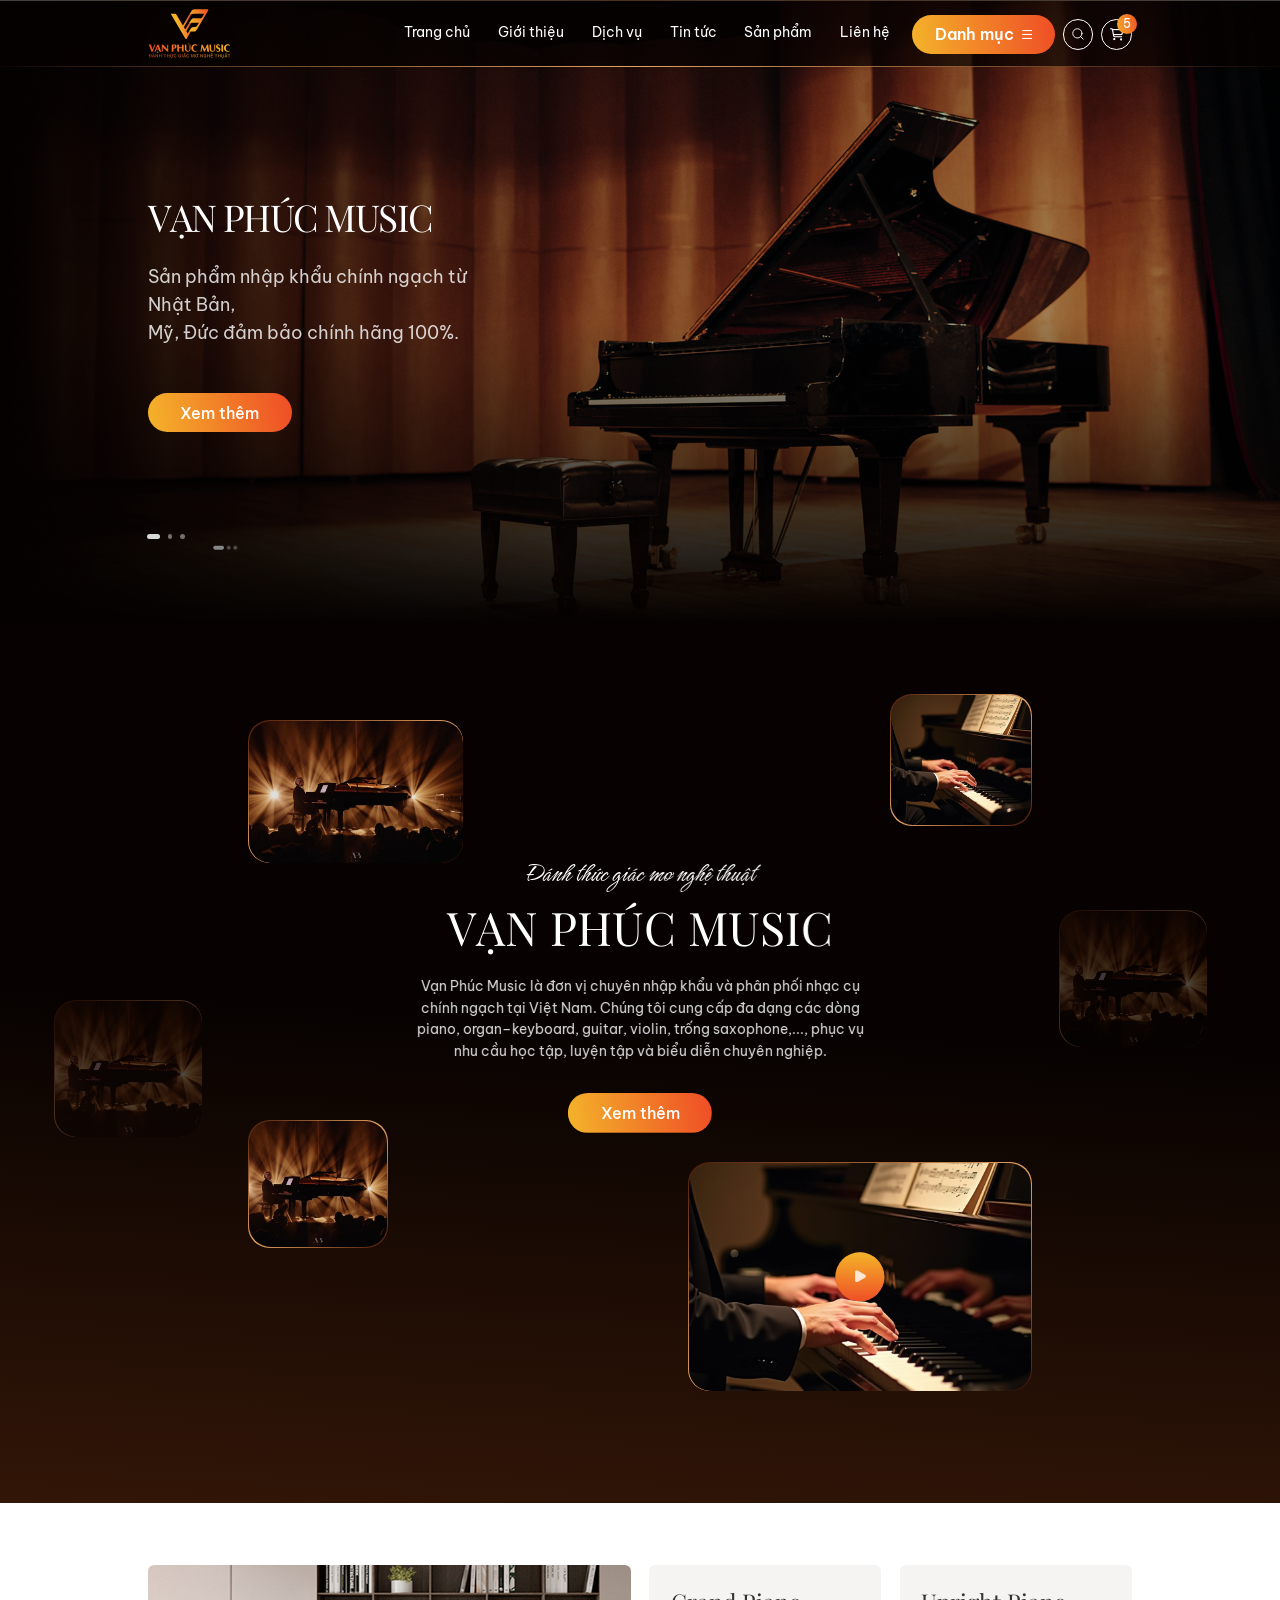
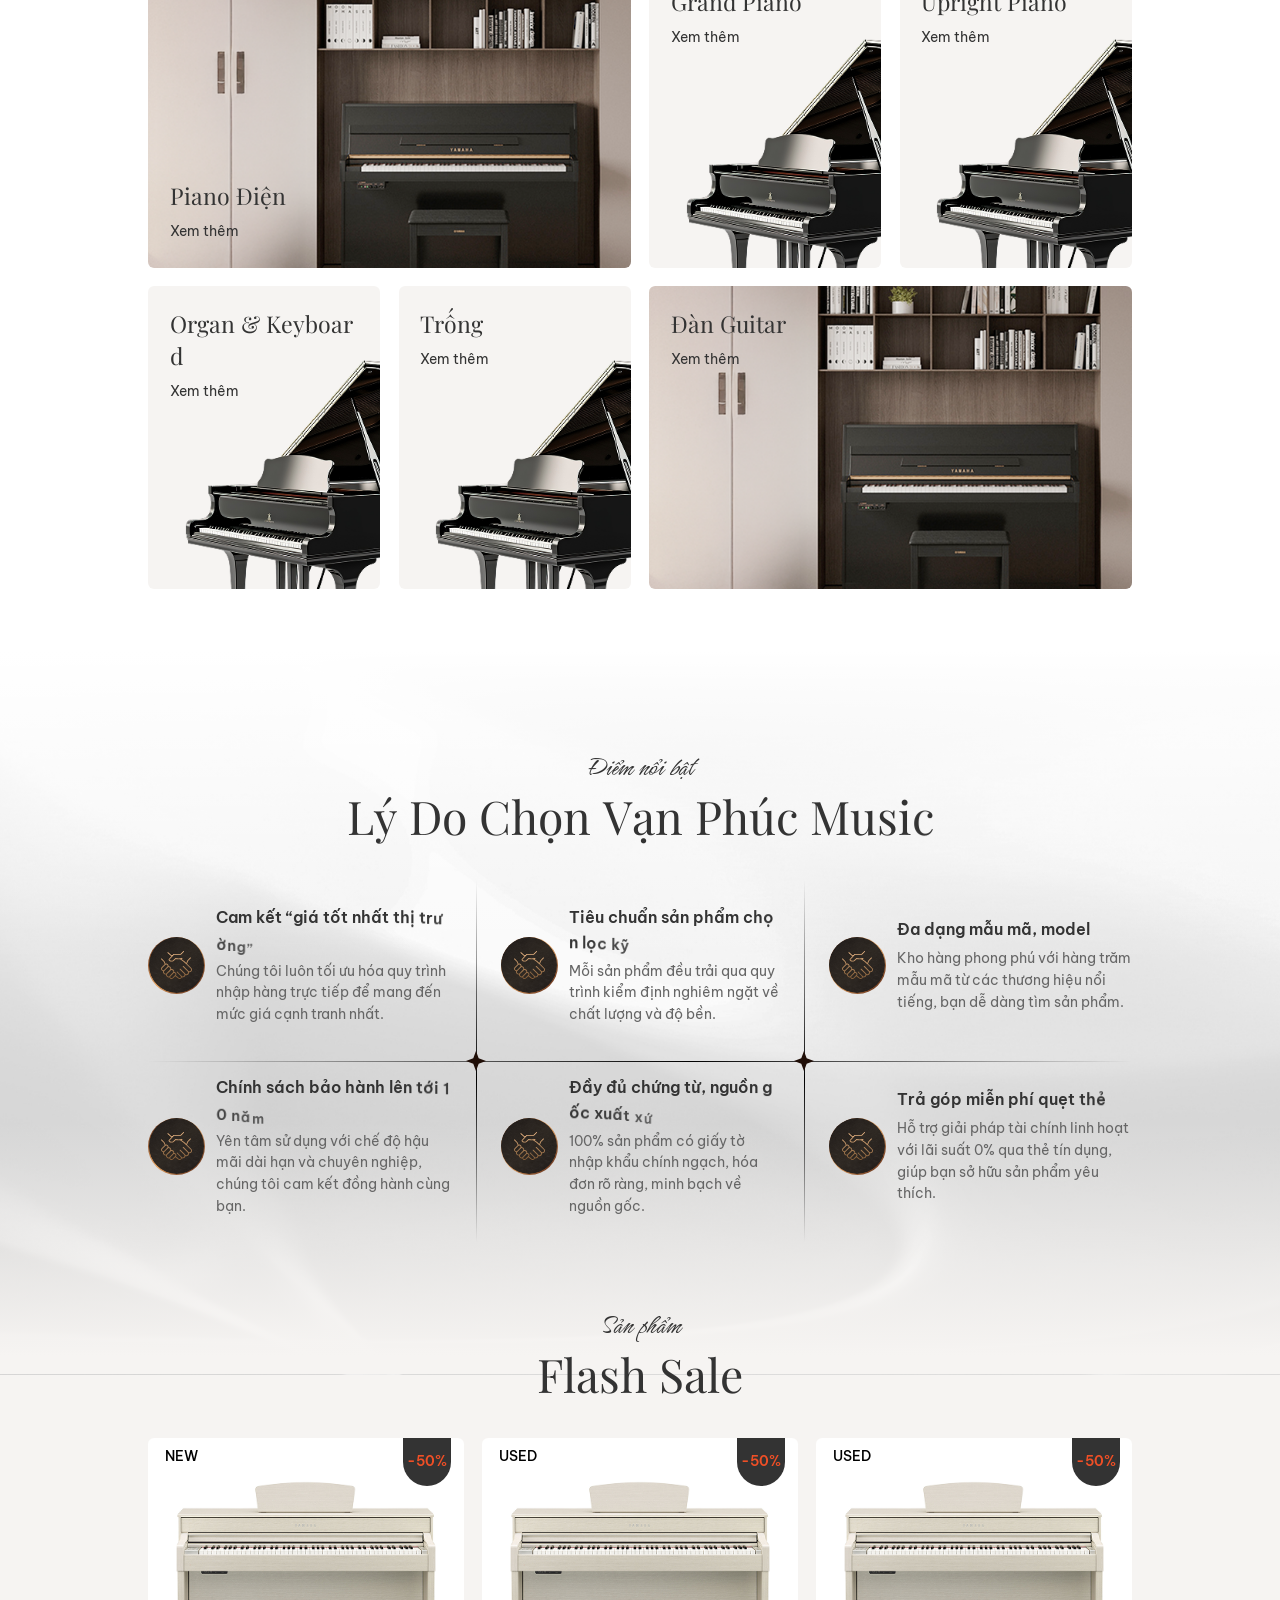
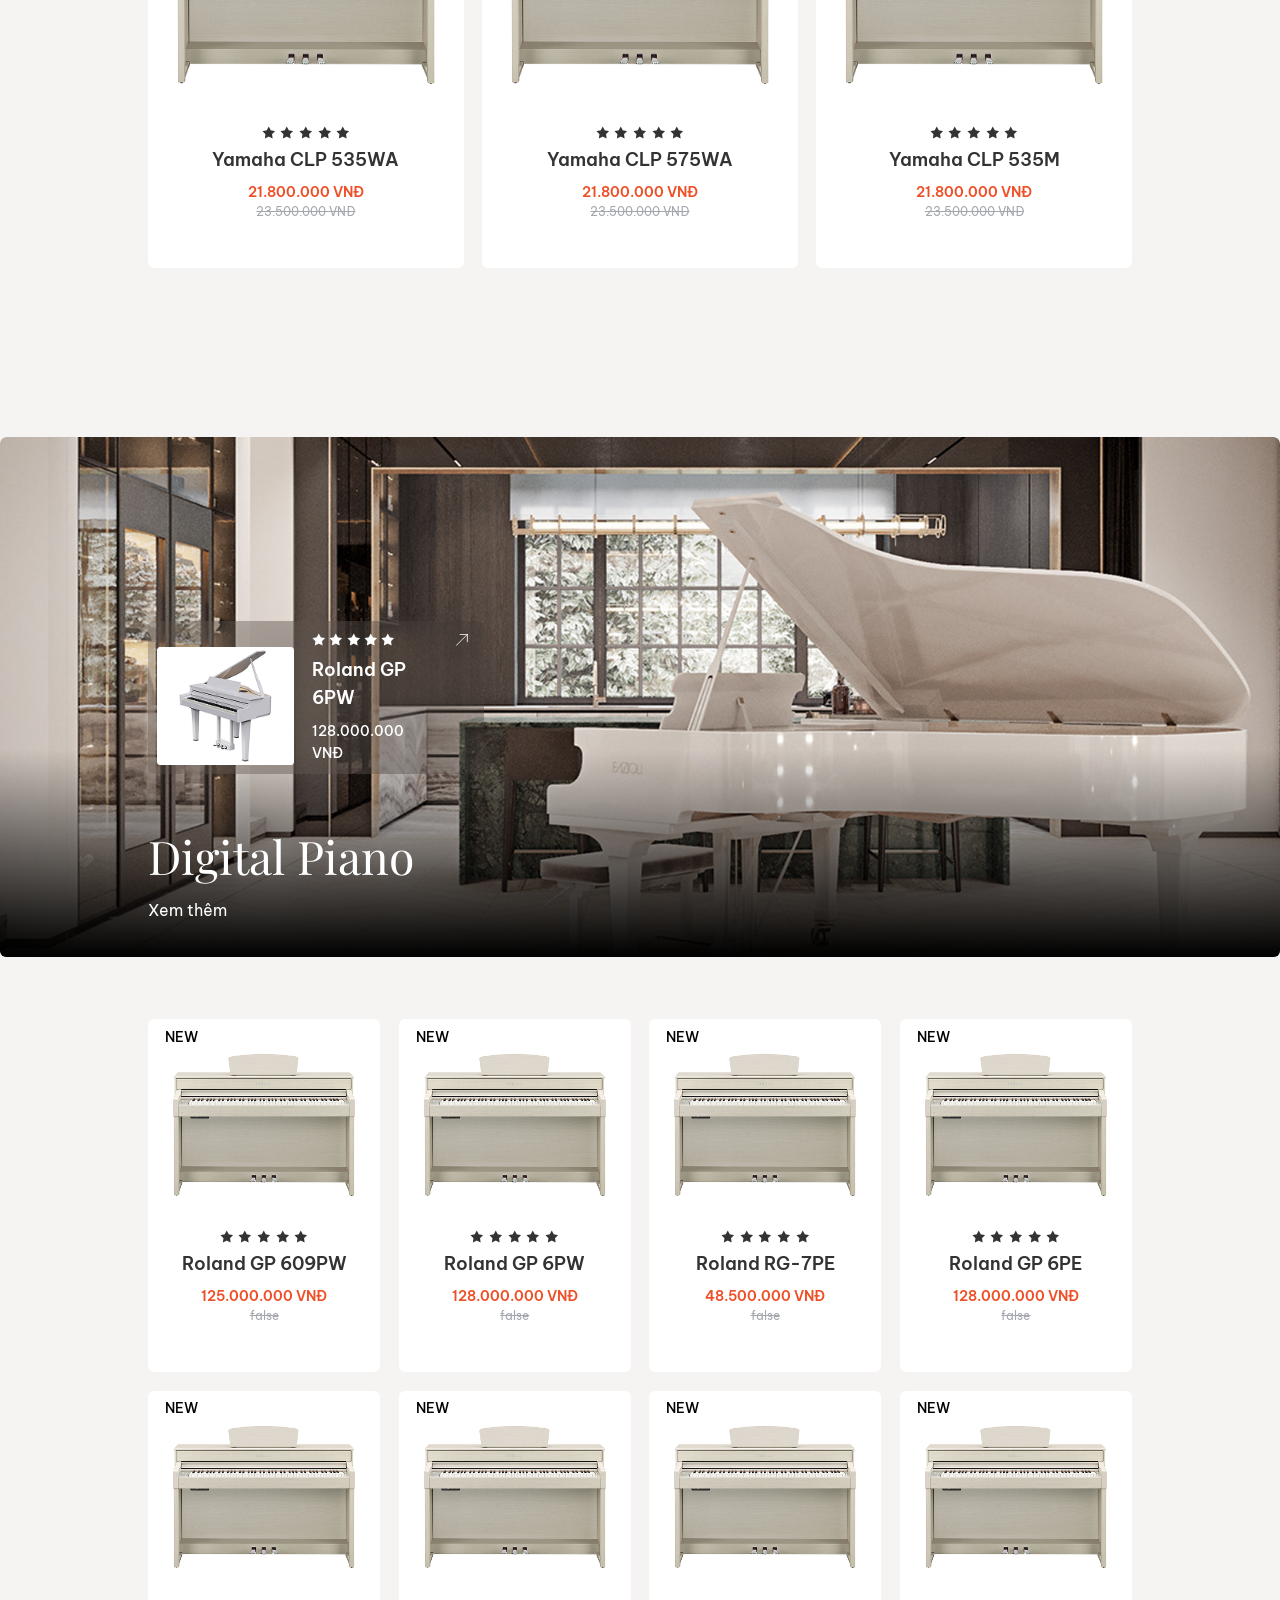
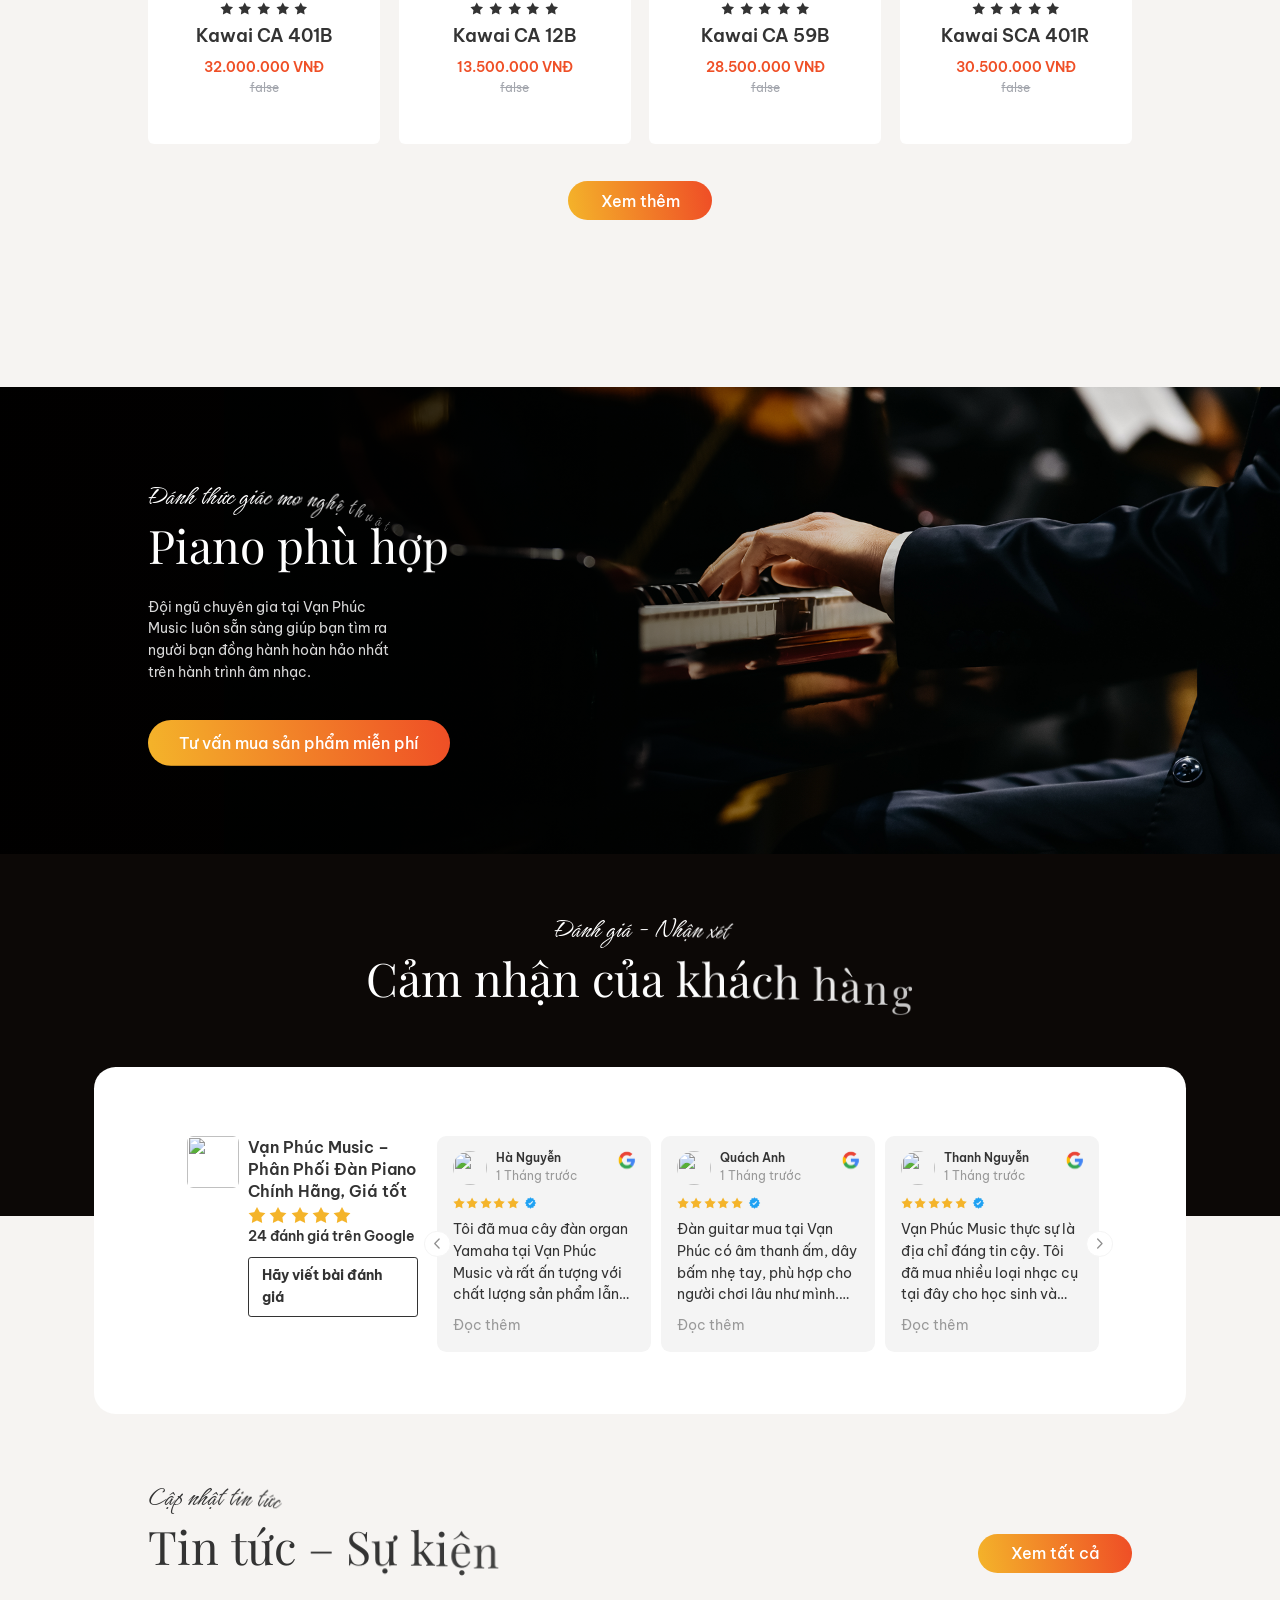
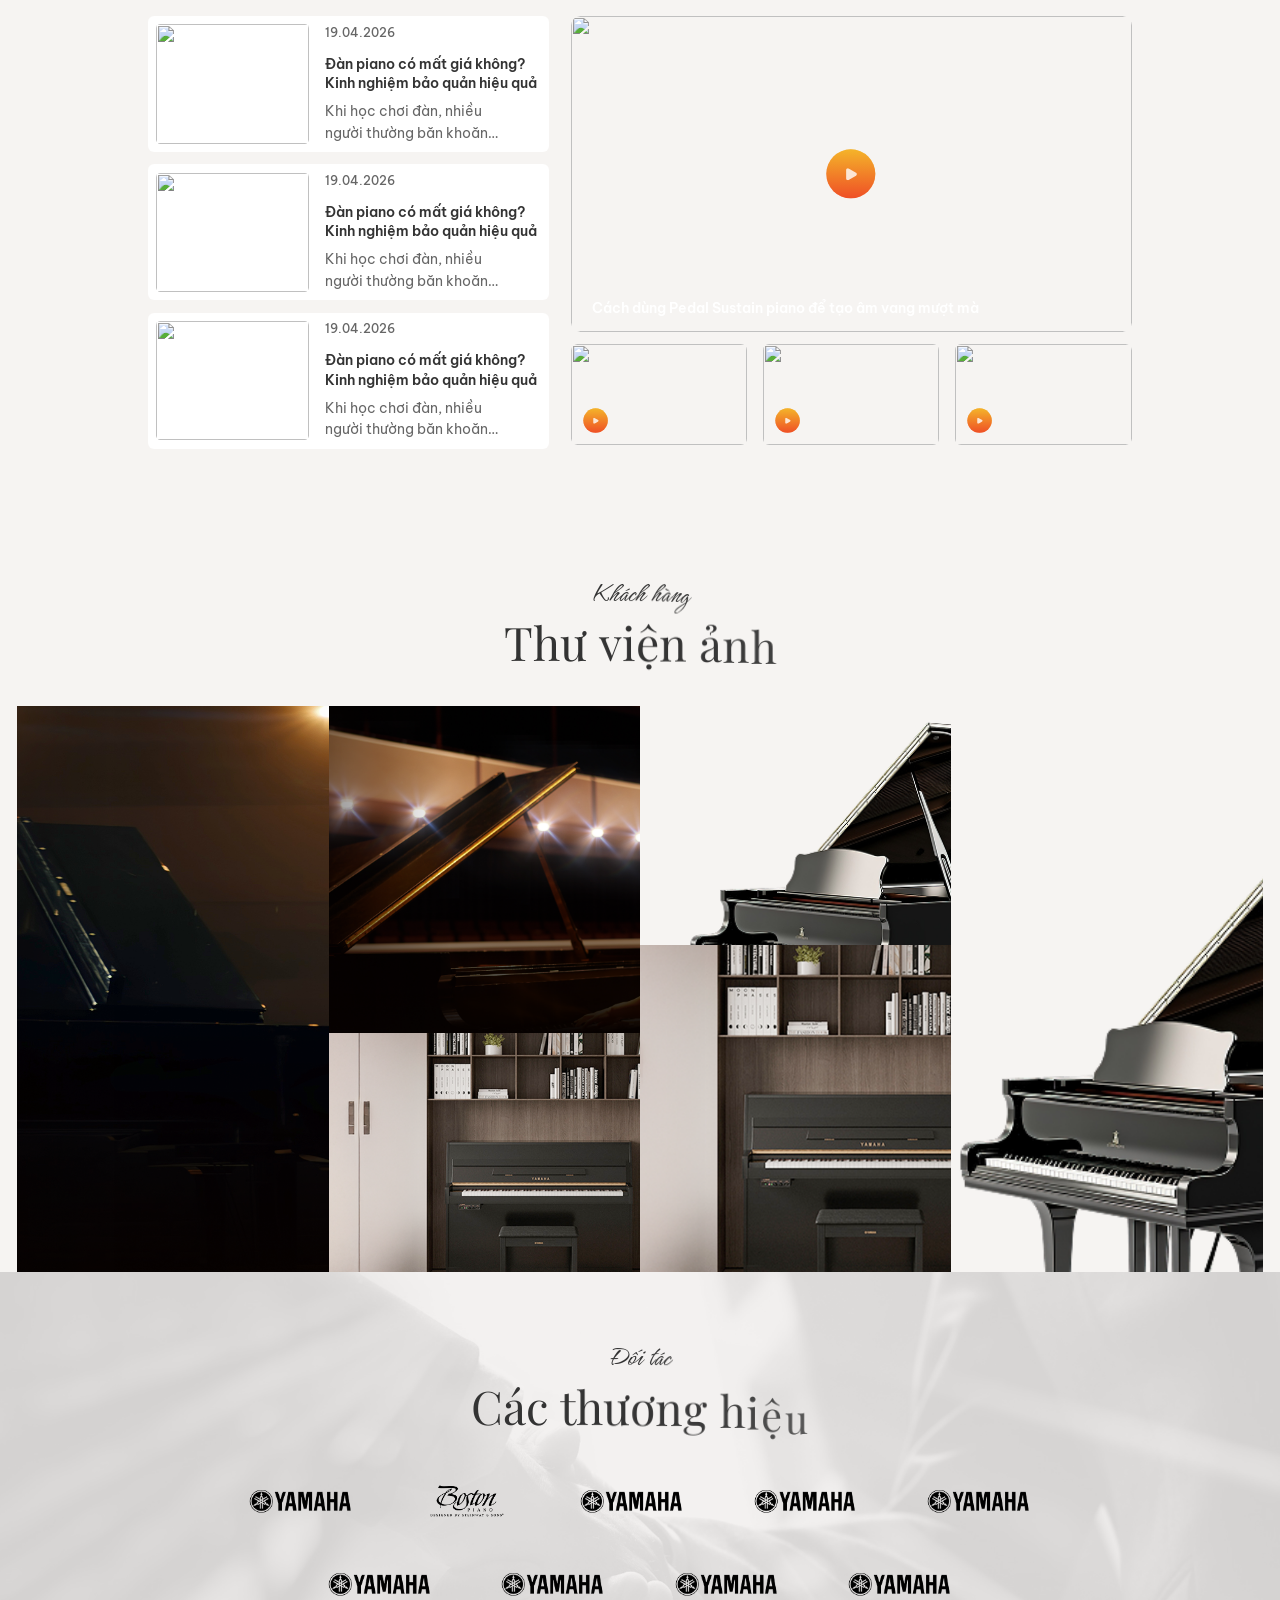
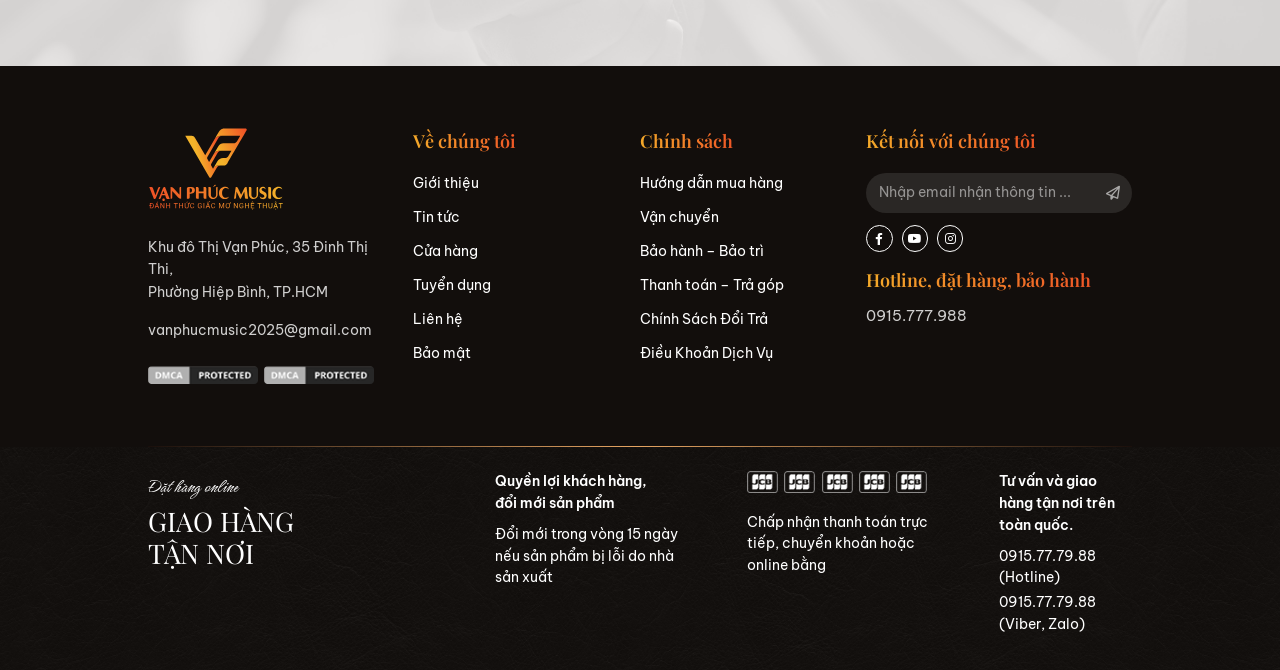
==== commit c664d416: "Update Cart" ====
--- a/index.html
+++ b/index.html
@@ -107,7 +107,7 @@
 			</section>
 			<section class="section-homepage-2">
 				<div class="bg-linear"></div>
-				<div class="bg-decor"><img class="lozad" data-src="/img/decor-section-2.svg" alt=""/>
+				<div class="bg-decor"><img class="lozad" data-src="./img/decor-section-2.svg" alt=""/>
 				</div>
 				<div class="container wrapper-content">
 					<div class="hp2-content" data-aos="fade-right"><span class="hp2-content__label" data-ripple-text data-ripple-text-types="chars">Đánh thức giác mơ nghệ thuật</span>
@@ -117,7 +117,7 @@
 				</div>
 				<div class="hp2-video-box" data-aos="zoom-in" data-aos-delay="200">
 					<div class="image-linear">
-						<div class="poster"><img class="lozad" data-src="/img/video-linear.png" alt=""/>
+						<div class="poster"><img class="lozad" data-src="./img/video-linear.png" alt=""/>
 						</div>
 						<div class="btn-play btn-play-pulse"><svg width="13" height="15" viewBox="0 0 13 15" fill="none" xmlns="http://www.w3.org/2000/svg">
 <path opacity="0.8" d="M12 5.46717C13.3333 6.23697 13.3333 8.16147 12 8.93127L3 14.1274C1.66667 14.8972 -7.31543e-07 13.935 -6.64245e-07 12.3954L-2.09983e-07 2.00307C-1.42685e-07 0.463467 1.66667 -0.498786 3 0.271015L12 5.46717Z" fill="white"/>
@@ -129,23 +129,23 @@
 					</div>
 				</div>
 				<div class="hp2-img-box hp2-img-box--1">
-					<div class="image-linear"><img class="lozad" data-src="/img/img-linear.png" alt=""/>
+					<div class="image-linear"><img class="lozad" data-src="./img/img-linear.png" alt=""/>
 					</div>
 				</div>
 				<div class="hp2-img-box hp2-img-box--2">
-					<div class="image-linear"><img class="lozad" data-src="/img/img-linear.png" alt=""/>
+					<div class="image-linear"><img class="lozad" data-src="./img/img-linear.png" alt=""/>
 					</div>
 				</div>
 				<div class="hp2-img-box hp2-img-box--3">
-					<div class="image-linear"><img class="lozad" data-src="/img/img-linear.png" alt=""/>
+					<div class="image-linear"><img class="lozad" data-src="./img/img-linear.png" alt=""/>
 					</div>
 				</div>
 				<div class="hp2-img-box hp2-img-box--4">
-					<div class="image-linear"><img class="lozad" data-src="/img/video-linear.png" alt=""/>
+					<div class="image-linear"><img class="lozad" data-src="./img/video-linear.png" alt=""/>
 					</div>
 				</div>
 				<div class="hp2-img-box hp2-img-box--5">
-					<div class="image-linear"><img class="lozad" data-src="/img/img-linear.png" alt=""/>
+					<div class="image-linear"><img class="lozad" data-src="./img/img-linear.png" alt=""/>
 					</div>
 				</div>
 			</section>
@@ -320,11 +320,11 @@
 			</section>
 			<section class="section-homepage-6 section-cate-product">
 				<div class="hp6-banner">
-					<div class="hp6-banner__bg"><img class="lozad" data-src="/img/bg-cate.png" alt=""/>
+					<div class="hp6-banner__bg"><img class="lozad" data-src="./img/bg-cate.png" alt=""/>
 					</div>
 					<div class="hp6-banner__overlay"></div>
 					<div class="container"><a class="hp6-featured-card" href="#" data-aos="fade-right">
-							<div class="hp6-featured-card__thumb"><img class="lozad" data-src="/img/img-cate.png" alt=""/>
+							<div class="hp6-featured-card__thumb"><img class="lozad" data-src="./img/img-cate.png" alt=""/>
 							</div>
 							<div class="hp6-featured-card__info">
 								<div class="hp6-featured-card__stars"><i class="fa-sharp fa-solid fa-star"></i><i class="fa-sharp fa-solid fa-star"></i><i class="fa-sharp fa-solid fa-star"></i><i class="fa-sharp fa-solid fa-star"></i><i class="fa-sharp fa-solid fa-star"></i>
--- a/css/main.min.css
+++ b/css/main.min.css
@@ -1,3 +1,3 @@
-@charset "UTF-8";span.fa-exclamation-triangle{--tw-text-opacity:1!important;padding-top:.41667rem!important;padding-bottom:.41667rem!important;color:rgb(239 68 68/var(--tw-text-opacity))!important;font-size:clamp(14px,.7291666666666666rem,.7291666666666666rem)!important;line-height:1.2!important;font-family:Roboto,sans-serif!important}span.fa-exclamation-triangle:before{display:none}.btn.btn-default.frm-btn-reset{display:none}.frm-btnwrap,.frm-captcha{opacity:0}.wrap-form-submit{display:flex;flex-wrap:wrap;justify-content:space-between;align-items:center;gap:1.04167rem}.loginpage .login-box .loginstandard .card-body .row.wrap-form-submit{flex-wrap:wrap;margin-right:0;margin-left:0}.loginpage .login-box .loginstandard .card-body .row.wrap-form-submit .col-12{flex:0 0 100%;max-width:100%}.loginpage .login-box .loginstandard .card-body .panel-body .flex.wrap-form-submit.mt-3,.loginpage .login-box .loginstandard .card-body .panel-body .wrap-form-submit.justify-between.mt-3{margin-top:30px;font-size:14px}@media (min-width:768px){.wrap-form-submit{gap:.83333rem}}.wrap-form-submit .frm-btnwrap,.wrap-form-submit .frm-captcha{opacity:1}.wrap-form-submit .frm-captcha{display:flex;flex:1 1 0%;flex-direction:row-reverse;align-items:center}.loginpage .login-box .loginstandard .card-body .row.wrap-form-submit .frm-captcha{flex-wrap:wrap;margin-right:0;margin-left:0}.loginpage .login-box .loginstandard .card-body .row.wrap-form-submit .frm-captcha .col-12{flex:0 0 100%;max-width:100%}.loginpage .login-box .loginstandard .card-body .panel-body .wrap-form-submit .frm-captcha.justify-between.mt-3{margin-top:30px;font-size:14px}.wrap-form-submit .frm-captcha .RadCaptcha{position:relative;width:-moz-fit-content!important;width:fit-content!important}.wrap-form-submit .frm-captcha .RadCaptcha>span{--tw-text-opacity:1;position:absolute;top:100%;left:0;color:rgb(239 68 68/var(--tw-text-opacity))}.wrap-form-submit .frm-captcha .RadCaptcha>div>div{display:flex;align-items:center}.loginpage .login-box .loginstandard .card-body .row.wrap-form-submit .frm-captcha .RadCaptcha>div>div{flex-wrap:wrap;margin-right:0;margin-left:0}.loginpage .login-box .loginstandard .card-body .row.wrap-form-submit .frm-captcha .RadCaptcha>div>div .col-12{flex:0 0 100%;max-width:100%}.loginpage .login-box .loginstandard .card-body .panel-body .wrap-form-submit .frm-captcha .RadCaptcha>div>div.justify-between.mt-3{margin-top:30px;font-size:14px}.wrap-form-submit .frm-captcha .RadCaptcha img{--tw-border-opacity:1!important;border-width:1px!important;border-color:rgb(238 238 238/var(--tw-border-opacity))!important;width:8.28125rem!important;height:2.6041666667rem!important}.wrap-form-submit .frm-captcha .RadCaptcha a.rcRefreshImage{--tw-text-opacity:1;width:100%;height:100%;color:rgb(51 51 51/var(--tw-text-opacity));font-size:0;line-height:0}.wrap-form-submit .frm-captcha .RadCaptcha a.rcRefreshImage:before{--tw-content:"";display:inline-block;margin-right:.625rem;margin-left:.625rem;content:var(--tw-content);font-size:1.25rem;font-family:Font Awesome\ 6 Pro}.wrap-form-submit .frm-captcha .RadCaptcha a.rcRefreshImage{display:flex!important;justify-content:center!important;align-items:center!important}.wrap-form-submit .frm-captcha .frm-captcha-input{flex:1 1 0%}.wrap-form-submit .frm-captcha .frm-captcha-input label{display:none}@media (max-width:767.98px){.wrap-form-submit .frm-btnwrap{flex:0 0 100%}}.wrap-form-submit .frm-btnwrap label{display:none}.search-page{padding:40px 0}.search-page h1{margin-bottom:20px;color:#333;font-weight:500;font-size:45px;line-height:55px;letter-spacing:-2px}@media (max-width:1024px){.search-page h1{font-size:24px;line-height:30px}}.search-page h1.center{text-align:center}.search-page .btn-reindex{display:none}.search-page .searchcontrols .form-group{position:static}.search-page .searchcontrols .form-inline{position:relative}.search-page .searchcontrols .form-inline:before{--tw-translate-y:-50%;--tw-brightness:brightness(0);display:flex;position:absolute;top:50%;right:.83333rem;justify-content:center;align-items:center;transform:translate(var(--tw-translate-x),var(--tw-translate-y)) rotate(var(--tw-rotate)) skewX(var(--tw-skew-x)) skewY(var(--tw-skew-y)) scaleX(var(--tw-scale-x)) scaleY(var(--tw-scale-y));filter:var(--tw-blur) var(--tw-brightness) var(--tw-contrast) var(--tw-grayscale) var(--tw-hue-rotate) var(--tw-invert) var(--tw-saturate) var(--tw-sepia) var(--tw-drop-shadow);background-image:url(/Data/Sites/1/skins/default/img/icon/search.svg);width:1.25rem;height:1.25rem;content:""}.search-page .searchcontrols .frm-btn{position:absolute;top:0;right:10px;z-index:2;background-color:transparent}.search-page input[type=text]{transition:.25s cubic-bezier(.4,0,.2,1);outline:none;box-shadow:0 0 0 0 transparent;border:1px solid #dfe1e5;border-radius:22px;background-color:#fff;padding-right:54px;padding-left:20px;width:100%;height:100%;height:2.60417rem;color:#333;font-weight:400;font-size:.875rem}.search-page input[type=submit]{display:flex;position:absolute;top:0;right:0;justify-content:center;align-items:center;padding-right:.83333rem;padding-left:.83333rem;height:100%;height:2.60417rem;font-size:0;line-height:0}.search-page .text-danger{margin-top:20px;color:#333;font-style:italic;font-weight:600;font-size:15px}.search-page .searchresultsummary{margin-bottom:20px}.search-page .searchresults{margin-top:30px}.search-page .searchresults .modulepager:first-child{display:none}.search-page .searchresultlist{margin-bottom:20px}.search-page .searchresult{margin-bottom:30px;box-shadow:0 1px 6px rgba(32,33,36,.28);border-radius:8px;padding:16px}.search-page .searchresult:last-child{margin-bottom:0}.search-page .searchresult h3{margin-bottom:10px;font-weight:400;font-size:18px;line-height:1.33}.search-page .searchresult h3 a{color:#1a0dab;font-weight:500;text-decoration:none}.search-page .searchresult h3 a:hover{text-decoration:underline}.search-page .searchresult .searchresultdesc{word-wrap:break-word;margin-bottom:10px;color:#545454;font-weight:400;font-size:small;line-height:1.54}.search-page .searchresult .searchterm{word-wrap:break-word;color:#6a6a6a;font-style:normal;font-weight:700;font-size:small;line-height:1.54}.search-page .searchresult hr{display:none!important}.loginpage footer,.loginpage header{display:none}.loginpage main{display:table-cell;vertical-align:middle;background-color:#f0f0f1;padding:0 15px;padding-top:0!important;width:100vw;height:100vh}.loginpage .header-tools-mobile{display:none!important}.loginpage .login-box{margin:0 auto;width:100%;max-width:690px}.loginpage .login-box .login-logo{display:flex;flex-direction:column;justify-content:center;align-items:center;margin-bottom:30px;font-size:36px;font-size:0}.loginpage .login-box .login-logo:before{display:inline-block;margin-bottom:15px;background-image:url(../img/logo-canh-cam.png);background-size:267px auto;background-repeat:no-repeat;width:267px;height:49px;content:""}.loginpage .login-box .loginstandard{box-shadow:0,4px,10px rgba(0,0,0,.05);border:0;border-radius:10px;background-color:#fff;padding:40px 60px 30px;overflow:hidden;font-weight:400;font-family:Roboto,sans-serif!important}@media (max-width:767.98px){.loginpage .login-box .loginstandard{padding:15px 20px}}.loginpage .login-box .loginstandard .card-body .row.items-center{flex-wrap:wrap;margin-right:0;margin-left:0}.loginpage .login-box .loginstandard .card-body .row.items-center .col-12{flex:0 0 100%;max-width:100%}.loginpage .login-box .loginstandard .card-body .login-box-msg{display:none}.loginpage .login-box .loginstandard .card-body .panel-body .input-group{position:relative;margin-bottom:1.25rem}.loginpage .login-box .loginstandard .card-body .panel-body .input-group .input-group-append{position:absolute;top:50%;right:15px;transform:translateY(-50%);color:#d1d1d1}.loginpage .login-box .loginstandard .card-body .panel-body .input-group input{transition:all .3s ease-in-out;outline:none;box-shadow:0 0 0 1px #f5f5f5;border:1px solid transparent;border-radius:25px;background:#f5f5f5;padding:0 35px;width:100%;height:50px;font-size:14px}.loginpage .login-box .loginstandard .card-body .panel-body .input-group input:focus,.loginpage .login-box .loginstandard .card-body .panel-body .input-group input:hover{border:1px solid #f73936}.loginpage .login-box .loginstandard .card-body .panel-body .icheck-primary{display:flex;align-items:center;gap:10px;margin-bottom:20px;font-size:14px}.loginpage .login-box .loginstandard .card-body .panel-body .btn-primary{display:flex;justify-content:center;align-items:center;transition:all .3s ease-in-out;outline:none;border:0;border-radius:25px;background-color:#f73936;width:100%;height:50px;color:#fff;font-weight:700;font-size:20px}.loginpage .login-box .loginstandard .card-body .panel-body .flex.justify-between.mt-3{margin-top:30px;font-size:14px}.loginpage .login-box .loginstandard .card-body .panel-body .cart-login{display:none}.loginpage .login-box .loginstandard .card-body span.alert{display:block;margin-bottom:10px;color:#f73936;text-align:center}.sitemap{padding-top:3.125rem;padding-bottom:3.125rem}.sitemap-heading h1{position:relative;margin-right:auto;margin-left:auto;padding-bottom:.3125rem;width:-moz-max-content;width:max-content;max-width:100%;font-size:clamp(15px,.9375rem,.9375rem);line-height:1.2;text-align:center;text-transform:uppercase}.sitemap-heading h1:before{--tw-bg-opacity:1;position:absolute;bottom:0;left:0;background-color:rgb(255 255 255/var(--tw-bg-opacity));width:100%;height:1px;content:var(--tw-content)}@media (min-width:576px){.AspNet-TreeView>ul{display:flex;flex-wrap:wrap}}@media (min-width:1200px){.AspNet-TreeView>ul{overflow:hidden}}.AspNet-TreeView .AspNet-TreeView-Root{margin-left:.41667rem;padding-bottom:1.04167rem}.AspNet-TreeView .AspNet-TreeView-Root:first-child{margin-left:0}@media (min-width:1200px){.AspNet-TreeView .AspNet-TreeView-Root{position:relative;margin-left:0;padding-right:1.04167rem;overflow:hidden}}.AspNet-TreeView .AspNet-TreeView-Root a{--tw-bg-opacity:1;--tw-text-opacity:1;display:inline-flex;position:relative;align-items:center;z-index:2;border-radius:9999px;background-color:rgb(96 165 250/var(--tw-bg-opacity));padding:.625rem 1.45833rem;max-width:100%;color:rgb(255 255 255/var(--tw-text-opacity));font-size:max(16px,calc(.34722vw + 13.33333px));line-height:1.2}.loginpage .login-box .loginstandard .card-body .row.AspNet-TreeView .AspNet-TreeView-Root a{flex-wrap:wrap;margin-right:0;margin-left:0}.loginpage .login-box .loginstandard .card-body .row.AspNet-TreeView .AspNet-TreeView-Root a .col-12{flex:0 0 100%;max-width:100%}@media (min-width:1200px){.AspNet-TreeView .AspNet-TreeView-Root a{padding-right:1.04167rem;padding-left:1.04167rem;font-size:clamp(14px,.7291666666666666rem,.7291666666666666rem);line-height:1.2}.AspNet-TreeView .AspNet-TreeView-Root a:hover{--tw-bg-opacity:1;background-color:rgb(252 165 165/var(--tw-bg-opacity))}}.AspNet-TreeView .AspNet-TreeView-Root>a:before{--tw-bg-opacity:1;position:absolute;left:100%;z-index:-1;background-color:rgb(209 213 219/var(--tw-bg-opacity));width:120%;height:1px;content:var(--tw-content)}.AspNet-TreeView .AspNet-TreeView-Root .AspNet-TreeView-Collapse{display:none}.AspNet-TreeView .AspNet-TreeView-Root li{padding-left:.625rem}.AspNet-TreeView .AspNet-TreeView-Root li a{background-color:rgba(96,165,250,.9)}.AspNet-TreeView .AspNet-TreeView-Root li li a{background-color:rgba(96,165,250,.75)}.AspNet-TreeView .AspNet-TreeView-Root li li li a{background-color:rgba(96,165,250,.6)}.AspNet-TreeView .AspNet-TreeView-Root>ul>li:last-child:before{--tw-translate-y:-50%;--tw-bg-opacity:1;position:absolute;top:65%;left:0;transform:translate(var(--tw-translate-x),var(--tw-translate-y)) rotate(var(--tw-rotate)) skewX(var(--tw-skew-x)) skewY(var(--tw-skew-y)) scaleX(var(--tw-scale-x)) scaleY(var(--tw-scale-y));z-index:1;background-color:rgb(255 255 255/var(--tw-bg-opacity));width:1px;height:100%;pointer-events:none;content:var(--tw-content)}.AspNet-TreeView .AspNet-TreeView-Root>ul>li.AspNet-TreeView-Leaf:last-child:before{top:100%;content:var(--tw-content)}.AspNet-TreeView .AspNet-TreeView-Root:last-child>a:before{display:none;content:var(--tw-content)}.AspNet-TreeView .AspNet-TreeView-Leaf>ul,.AspNet-TreeView .AspNet-TreeView-Parent>ul,.AspNet-TreeView .AspNet-TreeView-Root>ul{margin-left:1.04167rem;overflow:hidden}.AspNet-TreeView .AspNet-TreeView-Leaf>ul>li,.AspNet-TreeView .AspNet-TreeView-Parent>ul>li,.AspNet-TreeView .AspNet-TreeView-Root>ul>li{position:relative;z-index:1;margin-top:.41667rem}.AspNet-TreeView .AspNet-TreeView-Leaf>ul>li:after,.AspNet-TreeView .AspNet-TreeView-Parent>ul>li:after,.AspNet-TreeView .AspNet-TreeView-Root>ul>li:after{--tw-translate-y:-100%;--tw-bg-opacity:1;position:absolute;top:50%;left:0;transform:translate(var(--tw-translate-x),var(--tw-translate-y)) rotate(var(--tw-rotate)) skewX(var(--tw-skew-x)) skewY(var(--tw-skew-y)) scaleX(var(--tw-scale-x)) scaleY(var(--tw-scale-y));background-color:rgb(209 213 219/var(--tw-bg-opacity));width:1px;height:200%;pointer-events:none;content:var(--tw-content)}.AspNet-TreeView .AspNet-TreeView-Leaf>ul>li>a,.AspNet-TreeView .AspNet-TreeView-Parent>ul>li>a,.AspNet-TreeView .AspNet-TreeView-Root>ul>li>a{position:relative}.AspNet-TreeView .AspNet-TreeView-Leaf>ul>li>a:before,.AspNet-TreeView .AspNet-TreeView-Parent>ul>li>a:before,.AspNet-TreeView .AspNet-TreeView-Root>ul>li>a:before{--tw-translate-y:-50%;--tw-bg-opacity:1;position:absolute;top:50%;right:100%;transform:translate(var(--tw-translate-x),var(--tw-translate-y)) rotate(var(--tw-rotate)) skewX(var(--tw-skew-x)) skewY(var(--tw-skew-y)) scaleX(var(--tw-scale-x)) scaleY(var(--tw-scale-y));z-index:-1;background-color:rgb(209 213 219/var(--tw-bg-opacity));width:.625rem;height:1px;pointer-events:none;content:var(--tw-content)}.cmsadminpanel ul{display:flex;align-items:center}.cmsadminpanel.isClose .navbar-nav{display:none}.cmsadminpanel.isClose #pullmenucms i:after{content:"Mở"}.cmsadminpanel #pullmenucms i:after{content:"Đóng"}.notfound .notfound-404 h1,.notfound a{--tw-bg-opacity:1!important;background-image:none!important;background-color:rgb(239 68 68/var(--tw-bg-opacity))!important}.notfound a{--tw-shadow:0 0 #0000!important;--tw-shadow-colored:0 0 #0000!important;box-shadow:var(--tw-ring-offset-shadow,0 0 #0000),var(--tw-ring-shadow,0 0 #0000),var(--tw-shadow)!important}.btn{-webkit-user-select:none;-moz-user-select:none;position:relative;transition:all .5s ease;cursor:pointer;border-radius:9999px;padding:.52083rem 2.1875rem;width:-moz-fit-content;width:fit-content;font-weight:500;font-size:clamp(16px,.83333rem,.83333rem);line-height:1.5;user-select:none}.btn.loading{background-color:transparent!important}.btn.loading .icon,.btn.loading span{opacity:0}.btn.loading:before{--tw-border-opacity:1;display:inline-block;position:absolute;animation:spin 2s linear infinite;animation-duration:.5s;border-width:.15625rem;border-color:hsla(0,0%,100%,.4);border-top-color:rgb(255 255 255/var(--tw-border-opacity));border-radius:9999px;width:1.04167rem;height:1.04167rem;content:""}.btn.btn-primary{--tw-text-opacity:1;background-image:linear-gradient(79.75deg,#f4b42a -10.69%,#ef4f26 106.95%);background-image:linear-gradient(79.75deg,#f4b42a,#ef4f26,#f4b42a);background-position:0;background-size:200% auto;color:rgb(255 255 255/var(--tw-text-opacity))}.btn.btn-primary:hover{background-position:120%}.btn.btn-outline{--tw-text-opacity:1;position:relative;border-width:.10417rem;border-color:transparent;background-image:linear-gradient(#000,#000),linear-gradient(79.75deg,#f4b42a -10.69%,#ef4f26 106.95%);background-origin:border-box;background-clip:padding-box,border-box;color:rgb(255 255 255/var(--tw-text-opacity))}.btn.btn-outline:hover{opacity:.9}.btn.btn-ghost{--tw-text-opacity:1;background-color:transparent;color:rgb(244 180 42/var(--tw-text-opacity))}.btn.btn-ghost:hover{background-color:rgba(244,180,42,.1)}.btn.size-sm{padding:.3125rem .625rem;font-size:clamp(14px,.7291666666666666rem,.7291666666666666rem);line-height:1.2}.btn.size-md{padding:.52083rem 1.25rem;font-size:clamp(14px,.8333333333333334rem,.8333333333333334rem);line-height:1.2}.btn.size-lg{padding:.72917rem 2.08333rem}.btn.appearance-default{--tw-text-opacity:1;background-image:linear-gradient(79.75deg,#f4b42a -10.69%,#ef4f26 106.95%);color:rgb(255 255 255/var(--tw-text-opacity))}.btn.btn-slide{--tw-bg-opacity:1;--tw-text-opacity:1;display:flex;justify-content:center;align-items:center;border-radius:9999px;background-color:rgb(248 113 113/var(--tw-bg-opacity));width:2.5rem;height:2.5rem;color:rgb(255 255 255/var(--tw-text-opacity));font-size:max(16px,calc(.34722vw + 13.33333px));line-height:1.2}.btn.btn-basic{--tw-border-opacity:1;--tw-text-opacity:1;display:block;border-width:1px;border-color:rgb(51 51 51/var(--tw-border-opacity));border-radius:.20833333333333334rem;background-image:none;padding:.52083rem .83333rem;color:rgb(51 51 51/var(--tw-text-opacity));font-weight:700;font-size:clamp(14px,.72917rem,.72917rem);line-height:1.55}.btn.btn-basic:hover{--tw-bg-opacity:1;--tw-text-opacity:1;background-color:rgb(51 51 51/var(--tw-bg-opacity));color:rgb(255 255 255/var(--tw-text-opacity))}.btn-play-pulse{display:flex;position:absolute;justify-content:center;align-items:center;transition:all .2s ease;transition-duration:.3s;transition-property:all;transition-timing-function:cubic-bezier(.4,0,.2,1);cursor:pointer;border-radius:9999px;width:3.33333rem;height:3.33333rem}.loginpage .login-box .loginstandard .card-body .row.btn-play-pulse{flex-wrap:wrap;margin-right:0;margin-left:0}.loginpage .login-box .loginstandard .card-body .row.btn-play-pulse .col-12{flex:0 0 100%;max-width:100%}.loginpage .login-box .loginstandard .card-body .panel-body .btn-play-pulse.justify-between.mt-3{margin-top:30px;font-size:14px}.btn-play-pulse{--tw-translate-x:-50%;--tw-translate-y:-50%;top:50%;left:50%;transform:translate(var(--tw-translate-x),var(--tw-translate-y)) rotate(var(--tw-rotate)) skewX(var(--tw-skew-x)) skewY(var(--tw-skew-y)) scaleX(var(--tw-scale-x)) scaleY(var(--tw-scale-y));background:linear-gradient(230.57deg,rgba(244,180,42,.5) 11.64%,rgba(239,79,38,.5) 99.52%)}.btn-play-pulse:before{position:absolute;z-index:-1;animation:pulse-out 2s cubic-bezier(.4,0,.6,1) infinite;inset:0;border-radius:9999px;background:linear-gradient(180deg,#f4b42a,#ef4f26);content:""}.btn-play-pulse svg{--tw-text-opacity:1;position:relative;z-index:10;width:.83333rem;height:.83333rem;color:rgb(255 255 255/var(--tw-text-opacity))}.global-breadcrumb{--tw-border-opacity:1;--tw-bg-opacity:1;border-bottom-width:1px;border-color:rgb(255 255 255/var(--tw-border-opacity));background-color:rgb(241 241 241/var(--tw-bg-opacity))}.global-breadcrumb p{display:flex;align-items:center;height:2.5rem;overflow:auto}.loginpage .login-box .loginstandard .card-body .row.global-breadcrumb p{flex-wrap:wrap;margin-right:0;margin-left:0}.loginpage .login-box .loginstandard .card-body .row.global-breadcrumb p .col-12{flex:0 0 100%;max-width:100%}.loginpage .login-box .loginstandard .card-body .panel-body .global-breadcrumb p.justify-between.mt-3{margin-top:30px;font-size:14px}.global-breadcrumb p a:first-child{font-size:0;line-height:0}.global-breadcrumb p a:first-child:before{content:"\f015";font-size:clamp(14px,.7291666666666666rem,.7291666666666666rem);line-height:1.2;font-family:Font Awesome\ 6 Pro}.global-breadcrumb p a,.global-breadcrumb p span{--tw-text-opacity:1;color:rgb(51 51 51/var(--tw-text-opacity));font-size:clamp(14px,.7291666666666666rem,.7291666666666666rem);line-height:1.2;white-space:nowrap}.global-breadcrumb p span.separator{display:inline-flex;font-size:0;line-height:0}.global-breadcrumb p span.separator:before{margin-right:.41667rem;margin-left:.41667rem;content:"\f054";font-weight:400;font-size:clamp(14px,.7291666666666666rem,.7291666666666666rem);line-height:1.2;font-family:Font Awesome\ 6 Pro}.footer{--tw-text-opacity:1;background:#120e0c;color:rgb(255 255 255/var(--tw-text-opacity))}.footer-top{padding-top:2.08333rem;padding-bottom:2.08333rem}@media (min-width:1024px){.footer-top{padding-top:3.125rem;padding-bottom:3.125rem}}@media (min-width:1200px){.footer-top{padding-top:4.16667rem;padding-bottom:4.16667rem}}.footer-top .footer-top__grid{display:grid;grid-template-columns:1.2fr 1fr 1fr 1.4fr;gap:2.5rem}@media (max-width:1023.98px){.footer-top .footer-top__grid{grid-template-columns:1fr 1fr;gap:2.0833333333rem 1.6666666667rem}}@media (max-width:575.98px){.footer-top .footer-top__grid{grid-template-columns:1fr;gap:1.6666666667rem}}.footer-col--brand .footer-logo{display:inline-block;margin-bottom:1.45833rem}.footer-col--brand .footer-logo img{display:block;width:auto;height:5.5729166667rem;min-height:80px}.footer-col--brand .info{font-size:clamp(14px,.72917rem,.72917rem);line-height:1.55}.footer-col--brand .info>:not([hidden])~:not([hidden]){--tw-space-y-reverse:0;margin-top:calc(1.04167rem*(1 - var(--tw-space-y-reverse)));margin-bottom:calc(1.04167rem*var(--tw-space-y-reverse))}.footer-col--brand .info{--tw-text-opacity:1;opacity:.8;color:rgb(255 255 255/var(--tw-text-opacity));font-weight:400;line-height:1.6}.footer-col--brand .info a{display:block;transition:all .3s ease}.footer-col--brand .info:hover a{--tw-text-opacity:1;color:rgb(244 180 42/var(--tw-text-opacity))}.footer-col--brand .footer-badges{display:flex;align-items:center;gap:.41667rem;margin-top:1.66667rem}.footer-col--brand .footer-badges img{display:block;width:auto;height:auto;max-height:1.25rem}.footer-col__heading,.footer-hotline__label{-webkit-background-clip:text;display:inline-block;margin-bottom:1.14583rem;background-image:linear-gradient(79.75deg,#f4b42a -10.69%,#ef4f26 106.95%);background-clip:text;color:transparent;font-weight:600;font-size:clamp(18px,.9375rem,18px);font-family:Playfair Display,serif}.footer-col .menu,.footer-col__heading,.footer-hotline__label{line-height:1.55}.footer-col .menu{--tw-text-opacity:1;display:flex;flex-direction:column;gap:.83333rem;margin:0;padding:0;color:rgb(255 255 255/var(--tw-text-opacity));font-size:clamp(14px,.72917rem,.72917rem);list-style-type:none}.loginpage .login-box .loginstandard .card-body .panel-body .footer-col .menu.justify-between.mt-3{margin-top:30px;font-size:14px}.footer-col .menu{padding-right:0;padding-left:0}.footer-col .menu .menu-item a{position:relative;transition:all .3s ease;padding-bottom:.20833rem}.footer-col .menu .menu-item a:after{--tw-translate-x:-50%;--tw-content:"";display:block;position:absolute;bottom:0;left:50%;transform:translate(var(--tw-translate-x),var(--tw-translate-y)) rotate(var(--tw-rotate)) skewX(var(--tw-skew-x)) skewY(var(--tw-skew-y)) scaleX(var(--tw-scale-x)) scaleY(var(--tw-scale-y));transition:all .3s ease;background:linear-gradient(79.75deg,#f4b42a -10.69%,#ef4f26 106.95%);width:0;height:1px;content:var(--tw-content)}.footer-col .menu .menu-item a:hover:after,.footer-col .menu .menu-item.current-menu-ancestor a:after,.footer-col .menu .menu-item.current-menu-item a:after{width:100%}.footer-newsletter{display:flex;align-items:center;margin-bottom:.83333rem;border-radius:9999px;background-color:hsla(0,0%,100%,.1);overflow:hidden}.footer-newsletter input{--tw-text-opacity:1;flex:1 1 0%;outline:2px solid transparent;outline-offset:2px;background-color:transparent;padding:.625rem .8333333333rem;color:rgb(255 255 255/var(--tw-text-opacity));font-size:clamp(14px,.72917rem,.72917rem);line-height:1.55}.footer-newsletter input::-moz-placeholder{color:hsla(0,0%,100%,.5)}.footer-newsletter input::placeholder{color:hsla(0,0%,100%,.5)}.footer-newsletter button{display:flex;flex-shrink:0;justify-content:center;align-items:center;transition:all .3s ease;background:transparent;width:2.5rem;height:2.5rem;color:hsla(0,0%,100%,.6)}.footer-newsletter button:hover{--tw-text-opacity:1;border-color:transparent;background-image:linear-gradient(79.75deg,#f4b42a -10.69%,#ef4f26 106.95%);color:rgb(255 255 255/var(--tw-text-opacity))}.footer-socials{display:flex;align-items:center;gap:.625rem;margin-bottom:1.04167rem}.footer-social{--tw-border-opacity:1;--tw-text-opacity:1;display:flex;justify-content:center;align-items:center;transition:all .3s ease;border-width:1px;border-color:rgb(255 255 255/var(--tw-border-opacity));border-radius:9999px;width:40px;height:40px;color:rgb(255 255 255/var(--tw-text-opacity));font-size:clamp(12px,.625rem,.625rem);line-height:1.55}@media (min-width:1024px){.footer-social{width:1.7708333333333335rem;height:1.7708333333333335rem}}.footer-social:hover{--tw-text-opacity:1;border-color:transparent;background-image:linear-gradient(79.75deg,#f4b42a -10.69%,#ef4f26 106.95%);color:rgb(255 255 255/var(--tw-text-opacity))}.footer-hotline{display:flex;flex-direction:column;align-items:flex-start;gap:.41667rem}.loginpage .login-box .loginstandard .card-body .panel-body .footer-hotline.justify-between.mt-3{margin-top:30px;font-size:14px}.footer-hotline__label{margin-bottom:.20833rem}.footer-hotline__number{transition:all .3s ease;font-weight:400;font-size:clamp(18px,.9375rem,18px);line-height:1.55;font-family:Roboto,sans-serif}@media (min-width:1024px){.footer-hotline__number{font-size:1.0416666666666667rem}}.footer-hotline__number{color:hsla(0,0%,100%,.8)}.footer-hotline__number:hover{--tw-text-opacity:1;color:rgb(244 180 42/var(--tw-text-opacity))}.footer-bottom{position:relative;padding-top:2.08333rem;padding-bottom:2.08333rem}@media (min-width:1200px){.footer-bottom{padding-top:1.66667rem}}.footer-bottom:before{position:absolute;opacity:.2;z-index:0;inset:0;background-image:url(../img/bg_bottom_footer.jpg);background-position:50%;background-size:cover;background-repeat:no-repeat;content:""}.footer-bottom>*{position:relative;z-index:1}.footer-bottom .footer-bottom__grid{display:grid;grid-template-columns:1.5fr 1fr 1fr .7fr;align-items:start;gap:4.16667rem}@media (max-width:1023.98px){.footer-bottom .footer-bottom__grid{grid-template-columns:1fr 1fr;gap:1.6666666667rem}}@media (max-width:575.98px){.footer-bottom .footer-bottom__grid{grid-template-columns:1fr;gap:1.25rem}}.footer-bottom .footer-bottom__grid .footer-bottom-col:first-child{max-width:13.333333333333334rem}.footer-bottom__label{display:block;font-size:20px;line-height:1.66;font-family:Hurricane,cursive}.footer-bottom__label,.footer-bottom__title{--tw-text-opacity:1;color:rgb(255 255 255/var(--tw-text-opacity))}.footer-bottom__title{font-weight:300;font-size:28px;line-height:1.2;font-family:Playfair Display,serif;text-transform:uppercase}@media (min-width:1024px){.footer-bottom__title{font-size:1.8229166666666667rem}}.footer-bottom__heading{--tw-text-opacity:1;margin-bottom:.625rem;color:rgb(255 255 255/var(--tw-text-opacity));font-weight:600;font-family:Roboto,sans-serif}.footer-bottom__desc,.footer-bottom__heading{font-size:clamp(14px,.72917rem,.72917rem);line-height:1.55}.footer-payment{display:flex;flex-wrap:wrap;align-items:center;gap:.41667rem;margin-bottom:1.25rem}.footer-payment img{display:block;width:auto;height:1.4583333333rem}.footer-bottom__phone{--tw-text-opacity:1;display:block;transition:all .3s ease;margin-bottom:.20833rem;color:rgb(255 255 255/var(--tw-text-opacity));font-weight:400;font-size:clamp(14px,.72917rem,.72917rem);line-height:1.55}.footer-bottom__phone:hover{--tw-text-opacity:1;color:rgb(244 180 42/var(--tw-text-opacity))}header{position:fixed;top:0;left:0;z-index:100;transition:all .3s ease;background-color:rgba(7,2,1,.7);width:100vw}header .container{position:relative}header .header-child{display:flex;justify-content:space-between;align-items:center;padding-top:.625rem;padding-bottom:.41667rem;height:60px}@media (min-width:1024px){header .header-child{height:4.427083333333334rem}}header .header-logo{flex-shrink:0;height:100%}header .header-logo img{display:block;width:auto;height:100%}@media (min-width:1024px){header .header-logo img{height:3.385416666666667rem}}header .header-menu{display:none;margin-right:1.45833rem;margin-left:auto}@media (min-width:1024px){header .header-menu{display:block}}header .header-menu ul{-moz-column-gap:1.875rem;display:flex;column-gap:1.875rem;align-items:center}header .header-menu a{--tw-text-opacity:1;display:inline-block;position:relative;transition:all .3s ease;padding-bottom:.20833rem;color:rgb(255 255 255/var(--tw-text-opacity));font-size:clamp(14px,.72917rem,.72917rem);line-height:1.5}header .header-menu a:after{--tw-translate-x:-50%;--tw-content:"";display:block;position:absolute;bottom:0;left:50%;transform:translate(var(--tw-translate-x),var(--tw-translate-y)) rotate(var(--tw-rotate)) skewX(var(--tw-skew-x)) skewY(var(--tw-skew-y)) scaleX(var(--tw-scale-x)) scaleY(var(--tw-scale-y));transition:all .3s ease;background:linear-gradient(79.75deg,#f4b42a -10.69%,#ef4f26 106.95%);width:0;height:1px;content:var(--tw-content)}header .header-menu a:hover:after{width:100%}header .header-action,header .header-btn-menu{display:flex;align-items:center;gap:.52083rem}header .header-btn-menu{--tw-text-opacity:1;border-radius:9999px;background-image:linear-gradient(79.75deg,#f4b42a -10.69%,#ef4f26 106.95%);padding:.5208333333rem 1.5625rem;color:rgb(255 255 255/var(--tw-text-opacity));font-weight:600}header .header-btn-menu i{font-size:.78125rem}header .header-search{--tw-border-opacity:1;--tw-text-opacity:1;display:flex;justify-content:center;align-items:center;transition:all .3s ease;border-width:1px;border-color:rgb(255 255 255/var(--tw-border-opacity));border-radius:9999px;width:2.08333rem;height:2.08333rem;color:rgb(255 255 255/var(--tw-text-opacity));font-weight:300;font-size:clamp(18px,.9375rem,18px);line-height:1.55}header .header-search .img,header .header-search svg{--tw-text-opacity:1;transition:all .2s ease;transition-duration:.3s;transition-property:all;transition-timing-function:cubic-bezier(.4,0,.2,1);width:.9375rem;height:.9375rem;color:rgb(255 255 255/var(--tw-text-opacity))}header .header-search:hover{--tw-border-opacity:1;border-color:rgb(244 180 42/var(--tw-border-opacity))}header .header-search:hover,header .header-search:hover .img,header .header-search:hover svg{--tw-text-opacity:1;color:rgb(244 180 42/var(--tw-text-opacity))}header.active{--tw-backdrop-blur:blur(4px);-webkit-backdrop-filter:var(--tw-backdrop-blur) var(--tw-backdrop-brightness) var(--tw-backdrop-contrast) var(--tw-backdrop-grayscale) var(--tw-backdrop-hue-rotate) var(--tw-backdrop-invert) var(--tw-backdrop-opacity) var(--tw-backdrop-saturate) var(--tw-backdrop-sepia);backdrop-filter:var(--tw-backdrop-blur) var(--tw-backdrop-brightness) var(--tw-backdrop-contrast) var(--tw-backdrop-grayscale) var(--tw-backdrop-hue-rotate) var(--tw-backdrop-invert) var(--tw-backdrop-opacity) var(--tw-backdrop-saturate) var(--tw-backdrop-sepia);background:rgba(16,10,5,.92)}@media (max-width:1023.98px){header .header-btn-menu{padding:.5208333333rem .9375rem;font-size:.7291666667rem}header .header-search{width:1.9791666667rem;height:1.9791666667rem;font-size:.8333333333rem}}@media (max-width:575.98px){header .header-btn-menu{gap:0;padding:.5208333333rem .7291666667rem}header .header-btn-menu__text{display:none}}.header-hamburger{position:relative;perspective:100px;z-index:10;cursor:pointer;width:2.29167rem;height:2.29167rem}.header-hamburger .hamburger-inner{position:relative;transform-style:preserve-3d;transition:all .5s ease;width:100%;height:100%}.header-hamburger .hamburger-inner .hamburger-back,.header-hamburger .hamburger-inner .hamburger-front{--tw-text-opacity:1;-webkit-backface-visibility:hidden;display:flex;position:absolute;justify-content:center;align-items:center;backface-visibility:hidden;inset:0;width:100%;height:100%;color:rgb(255 255 255/var(--tw-text-opacity))}.header-hamburger .hamburger-inner .hamburger-front{--tw-bg-opacity:1;background-color:rgb(244 180 42/var(--tw-bg-opacity))}.header-hamburger .hamburger-inner .hamburger-back{--tw-bg-opacity:1;transform:rotateX(180deg);background-color:rgb(239 79 38/var(--tw-bg-opacity))}.header-hamburger:hover .hamburger-inner{transform:rotateX(180deg)}.header-search-form{--tw-bg-opacity:0.7;--tw-backdrop-blur:blur(12px);-webkit-backdrop-filter:var(--tw-backdrop-blur) var(--tw-backdrop-brightness) var(--tw-backdrop-contrast) var(--tw-backdrop-grayscale) var(--tw-backdrop-hue-rotate) var(--tw-backdrop-invert) var(--tw-backdrop-opacity) var(--tw-backdrop-saturate) var(--tw-backdrop-sepia);display:flex;position:fixed;top:0;left:0;justify-content:center;align-items:center;visibility:hidden;opacity:0;z-index:1000;backdrop-filter:var(--tw-backdrop-blur) var(--tw-backdrop-brightness) var(--tw-backdrop-contrast) var(--tw-backdrop-grayscale) var(--tw-backdrop-hue-rotate) var(--tw-backdrop-invert) var(--tw-backdrop-opacity) var(--tw-backdrop-saturate) var(--tw-backdrop-sepia);transition:all .3s ease;background-color:rgb(0 0 0/var(--tw-bg-opacity));width:100%;height:100%;pointer-events:none}.header-search-form.active{visibility:visible;opacity:1;pointer-events:auto}.header-search-form .close{--tw-text-opacity:1;display:flex;position:absolute;top:1.04167rem;right:1.04167rem;justify-content:center;align-items:center;cursor:pointer;border-width:1px;border-color:hsla(0,0%,100%,.15);border-radius:9999px;background-color:rgba(0,0,0,.2);width:2.70833rem;height:2.70833rem;color:rgb(255 255 255/var(--tw-text-opacity));font-size:1.25rem}.header-search-form .wrap-form-search-product{display:flex;row-gap:.72917rem;flex-direction:column;align-items:center;margin-right:auto;margin-left:auto;width:100%;max-width:46.875rem}.loginpage .login-box .loginstandard .card-body .row.header-search-form .wrap-form-search-product{flex-wrap:wrap;margin-right:0;margin-left:0}.loginpage .login-box .loginstandard .card-body .row.header-search-form .wrap-form-search-product .col-12{flex:0 0 100%;max-width:100%}.loginpage .login-box .loginstandard .card-body .panel-body .header-search-form .wrap-form-search-product.justify-between.mt-3{margin-top:30px;font-size:14px}.header-search-form .wrap-form-search-product .productsearchbox{--tw-bg-opacity:1;--tw-shadow:0 0 1px 2px hsla(0,0%,100%,.2);--tw-shadow-colored:0 0 1px 2px var(--tw-shadow-color);display:flex;position:relative;box-shadow:var(--tw-ring-offset-shadow,0 0 #0000),var(--tw-ring-shadow,0 0 #0000),var(--tw-shadow);border-radius:.8333333333333334rem;background-color:rgb(255 255 255/var(--tw-bg-opacity));width:100%;overflow:hidden}.loginpage .login-box .loginstandard .card-body .panel-body .header-search-form .wrap-form-search-product .productsearchbox.justify-between.mt-3{margin-top:30px;font-size:14px}.header-search-form .wrap-form-search-product .productsearchbox [class*=Module]{width:100%!important}.header-search-form .wrap-form-search-product .productsearchbox:before{--tw-translate-y:-50%;--tw-text-opacity:1;position:absolute;top:50%;left:.83333rem;transform:translate(var(--tw-translate-x),var(--tw-translate-y)) rotate(var(--tw-rotate)) skewX(var(--tw-skew-x)) skewY(var(--tw-skew-y)) scaleX(var(--tw-scale-x)) scaleY(var(--tw-scale-y));content:"\f002";color:rgb(156 163 175/var(--tw-text-opacity));font-size:clamp(15px,.9375rem,.9375rem);line-height:1.2;font-family:Font Awesome\ 6 Pro}.header-search-form .wrap-form-search-product .productsearchbox input{flex:1 1 0%!important;outline:2px solid transparent!important;outline-offset:2px!important;border-style:none!important;padding:1.04167rem .83333rem 1.04167rem 2.5rem!important;font-size:clamp(14px,.8333333333333334rem,.8333333333333334rem)!important;line-height:1.2!important}.header-search-form .wrap-form-search-product .productsearchbox .btn-search{--tw-bg-opacity:1;--tw-text-opacity:1;-moz-column-gap:.41667rem;display:flex;column-gap:.41667rem;align-items:center;transition:all .3s ease;cursor:pointer;margin:.41667rem;border-radius:.8333333333333334rem;background-color:rgb(244 180 42/var(--tw-bg-opacity));padding-right:1.45833rem;padding-left:1.45833rem;color:rgb(255 255 255/var(--tw-text-opacity));font-size:clamp(14px,.8333333333333334rem,.8333333333333334rem);line-height:1.2}.header-search-form .wrap-form-search-product .productsearchbox .btn-search:hover{opacity:.9}.header-search-form .wrap-form-search-product .productsearchbox .btn-search:before{content:"\f002";font-family:Font Awesome\ 6 Pro}.header-search-form .wrap-form-search-product .message-search{-webkit-user-select:none;-moz-user-select:none;color:hsla(0,0%,100%,.3);font-size:clamp(12px,.625rem,.625rem);line-height:1.2;user-select:none}.header-search-form .wrap-form-search-product .message-search span{display:inline-block;border-width:1px;border-color:hsla(0,0%,100%,.15);border-radius:.20833333333333334rem;background-color:hsla(0,0%,100%,.1);padding:.05208rem .26042rem;text-transform:uppercase}.item-clampvw{font-size:max(16px,calc(.34722vw + 13.33333px))}.test-animation:has(input:checked) .wrap-dropdown{grid-template-columns:1fr}.test-animation .wrap-dropdown{display:grid;grid-template-columns:0fr;transition:grid-template-columns 4s ease-in-out;overflow:hidden}.test-animation .wrap-dropdown .dropdown{overflow:hidden}.test-mq .mq-wrapper .mq-list{will-change:transform}.test-mq .mq-wrapper .mq-list:first-child{--tw-bg-opacity:1;background-color:rgb(244 114 182/var(--tw-bg-opacity))}.section-homepage-1{display:block;position:relative;padding-top:100%;height:0;overflow:hidden}.section-homepage-1 iframe,.section-homepage-1 img{-o-object-fit:cover;position:absolute;top:0;left:0;transition:all .3s ease;width:100%;height:100%;object-fit:cover}.section-homepage-1{position:relative;padding-top:109.375%;overflow:hidden}@media (min-width:768px){.section-homepage-1{padding-top:67.70833333333334%}}@media (min-width:1024px){.section-homepage-1{padding-top:48.75%}}.section-homepage-1 .swiper{position:absolute;inset:0;width:100%;height:100%}.section-homepage-1 .swiper,.section-homepage-1 .swiper-slide{width:100%;height:100%}.section-homepage-1 .slide-bg{position:absolute;inset:0;background-position:100%;width:100%;height:100%}@media (min-width:768px){.section-homepage-1 .slide-bg{background-position:50%}}.section-homepage-1 .slide-bg:after{display:block;position:absolute;z-index:1;inset:0;background:rgba(0,0,0,.38);content:""}.section-homepage-1 img{-o-object-fit:cover;-o-object-position:80%;width:100%;height:100%;object-fit:cover;object-position:80%}@media (min-width:768px){.section-homepage-1 img{-o-object-position:center;object-position:center}}@media (min-width:320px){.section-homepage-1 .slide-inner{max-width:320px}}@media (min-width:576px){.section-homepage-1 .slide-inner{max-width:576px}}@media (min-width:768px){.section-homepage-1 .slide-inner{max-width:768px}}@media (min-width:1024px){.section-homepage-1 .slide-inner{max-width:1024px}}@media (min-width:1200px){.section-homepage-1 .slide-inner{max-width:1200px}}.section-homepage-1 .slide-inner{display:flex;position:absolute;align-items:center;inset:0}.loginpage .login-box .loginstandard .card-body .row.section-homepage-1 .slide-inner{flex-wrap:wrap;margin-right:0;margin-left:0}.loginpage .login-box .loginstandard .card-body .row.section-homepage-1 .slide-inner .col-12{flex:0 0 100%;max-width:100%}.loginpage .login-box .loginstandard .card-body .panel-body .section-homepage-1 .slide-inner.justify-between.mt-3{margin-top:30px;font-size:14px}header .section-homepage-1 .slide-inner{position:relative}.section-homepage-10 .section-homepage-1 .slide-inner{position:relative;z-index:1}.section-homepage-11 .section-homepage-1 .slide-inner{display:flex;position:absolute;flex-direction:column;justify-content:center;inset:0}.loginpage .login-box .loginstandard .card-body .panel-body .section-homepage-11 .section-homepage-1 .slide-inner.justify-between.mt-3{margin-top:30px;font-size:14px}.section-homepage-11 .section-homepage-1 .slide-inner{padding-top:2.08333rem;padding-bottom:2.08333rem}@media (min-width:1200px){.section-homepage-11 .section-homepage-1 .slide-inner{padding-top:3.125rem;padding-bottom:3.125rem}}@media (max-width:767.98px){.section-homepage-11 .section-homepage-1 .slide-inner{padding-top:2.5rem;padding-bottom:2.5rem}}.section-homepage-2 .section-homepage-1 .slide-inner{position:relative;z-index:2}@media (max-width:1023.98px){.section-homepage-2 .section-homepage-1 .slide-inner{padding-bottom:2.08333rem}}.section-cate-product .hp6-banner .section-homepage-1 .slide-inner{display:flex;position:absolute;flex-direction:column;justify-content:space-between;inset:0}.loginpage .login-box .loginstandard .card-body .panel-body .flex.section-cate-product .hp6-banner .section-homepage-1 .slide-inner.mt-3,.loginpage .login-box .loginstandard .card-body .panel-body .section-cate-product .hp6-banner .section-homepage-1 .slide-inner.justify-between.mt-3{margin-top:30px;font-size:14px}.section-cate-product .hp6-banner .section-homepage-1 .slide-inner{padding-top:1.6666666667rem;padding-bottom:2.0833333333rem}.section-homepage-7 .section-homepage-1 .slide-inner{display:flex;position:absolute;align-items:center;inset:0}.loginpage .login-box .loginstandard .card-body .row.section-homepage-7 .section-homepage-1 .slide-inner{flex-wrap:wrap;margin-right:0;margin-left:0}.loginpage .login-box .loginstandard .card-body .row.section-homepage-7 .section-homepage-1 .slide-inner .col-12{flex:0 0 100%;max-width:100%}.loginpage .login-box .loginstandard .card-body .panel-body .section-homepage-7 .section-homepage-1 .slide-inner.justify-between.mt-3{margin-top:30px;font-size:14px}.section-homepage-8 .section-homepage-1 .slide-inner{position:relative;z-index:1;max-width:76.04166666666667rem}.section-homepage-1 .slide-inner{margin-right:auto;margin-left:auto;padding-right:max(15px,calc(.43403vw + 11.66667px));padding-left:max(15px,calc(.43403vw + 11.66667px));width:100%;max-width:100%}@media (min-width:1200px){.section-homepage-1 .slide-inner{max-width:68.75rem}}.section-homepage-1 .slide-inner{z-index:2}.section-homepage-1 .slide-content{display:flex;flex-direction:column}.loginpage .login-box .loginstandard .card-body .panel-body .section-homepage-1 .slide-content.justify-between.mt-3{margin-top:30px;font-size:14px}.section-homepage-1 .slide-content{max-width:22.1354166667rem}.section-homepage-1 .slide-content__title{font-size:32px}@media (min-width:1024px){.section-homepage-1 .slide-content__title{font-size:2.5rem}}.section-homepage-1 .slide-content__title{--tw-text-opacity:1;margin-bottom:1.5625rem;color:rgb(255 255 255/var(--tw-text-opacity));font-weight:400;line-height:1.25;font-family:Playfair Display,serif;letter-spacing:-.10416666666666667rem;text-transform:uppercase}.section-homepage-1 .slide-content__desc{--tw-text-opacity:1;opacity:.8;color:rgb(255 255 255/var(--tw-text-opacity));font-size:clamp(18px,.9375rem,18px);line-height:1.55}.section-homepage-1 .slide-content .btn{margin-top:3.125rem}.section-homepage-1 .swiper-pagination{display:flex;position:absolute;bottom:4.16667rem;left:.83333rem;align-items:center}.loginpage .login-box .loginstandard .card-body .row.section-homepage-1 .swiper-pagination{flex-wrap:wrap;margin-right:0;margin-left:0}.loginpage .login-box .loginstandard .card-body .row.section-homepage-1 .swiper-pagination .col-12{flex:0 0 100%;max-width:100%}.loginpage .login-box .loginstandard .card-body .panel-body .section-homepage-1 .swiper-pagination.justify-between.mt-3{margin-top:30px;font-size:14px}@media (min-width:1024px){.section-homepage-1 .swiper-pagination{bottom:5.833333333333334rem}}.section-homepage-1 .swiper-pagination{z-index:3;width:auto}.section-homepage-1 .swiper-pagination-bullet{--tw-bg-opacity:1;opacity:.5;transition:all .2s ease;transition:all .3s ease;transition-duration:.15s;transition-property:all;transition-timing-function:cubic-bezier(.4,0,.2,1);margin:0;border-radius:9999px;background-color:rgb(217 217 217/var(--tw-bg-opacity));width:.3125rem;height:.3125rem}.section-homepage-1 .swiper-pagination-bullet-active{opacity:1;width:.83333rem}.section-homepage-10{padding-top:2.08333rem;overflow:hidden}@media (min-width:1024px){.section-homepage-10{padding-top:3.125rem}}@media (min-width:1200px){.section-homepage-10{padding-top:4.16667rem}}.section-homepage-10 .container{position:relative;z-index:1}.section-homepage-10 .hp10-gallery{-moz-columns:2;column-count:2;margin-top:2.08333rem}@media (min-width:768px){.section-homepage-10 .hp10-gallery{-moz-columns:4;column-count:4}}@media (min-width:1024px){.section-homepage-10 .hp10-gallery{-moz-columns:4;column-count:4}}.section-homepage-10 .hp10-gallery{-moz-column-gap:0;column-gap:0}.section-homepage-10 .hp10-gallery__item{-moz-column-break-inside:avoid;display:block;position:relative;break-inside:avoid;overflow:hidden}.section-homepage-10 .hp10-gallery__inner{width:100%;overflow:hidden}.section-homepage-10 img{-o-object-fit:cover;transition:all .3s ease;width:100%;height:100%;object-fit:cover}.section-homepage-10 .hp10-gallery__overlay{display:flex;position:absolute;justify-content:center;align-items:center;opacity:0;transition:all .3s ease;inset:0;background:rgba(0,0,0,.28)}.section-homepage-10 .hp10-gallery__overlay:after{--tw-text-opacity:1;content:"\f00e";color:rgb(255 255 255/var(--tw-text-opacity));font-size:1.4583333333rem;font-family:Font Awesome\ 6 Pro}.section-homepage-10 .hp10-gallery__item:hover img{transform:scale(1.05)}.section-homepage-10 .hp10-gallery__item:hover .hp10-gallery__overlay{opacity:1}.section-homepage-10 .hp10-gallery__item.is-tall .hp10-gallery__inner{height:26.041666666666668rem}@media (min-width:1024px){.section-homepage-10 .hp10-gallery__item.is-tall .hp10-gallery__inner{height:38.177083333333336rem}}.section-homepage-10 .hp10-gallery__item.is-lg .hp10-gallery__inner{height:15.625rem}@media (min-width:1024px){.section-homepage-10 .hp10-gallery__item.is-lg .hp10-gallery__inner{height:22.03125rem}}.section-homepage-10 .hp10-gallery__item.is-md .hp10-gallery__inner{height:10.416666666666668rem}@media (min-width:1024px){.section-homepage-10 .hp10-gallery__item.is-md .hp10-gallery__inner{height:16.145833333333336rem}}.section-homepage-11{display:block;position:relative;padding-top:100%;height:0;overflow:hidden}.section-homepage-11 iframe,.section-homepage-11 img{-o-object-fit:cover;position:absolute;top:0;left:0;transition:all .3s ease;width:100%;height:100%;object-fit:cover}@media (min-width:768px){.section-homepage-11{padding-top:41.66666666666667%}}@media (min-width:1024px){.section-homepage-11{padding-top:30.833333333333336%}}.section-homepage-11 .hp11-bg{position:absolute;inset:0;width:100%;height:100%}.section-homepage-11 .hp11-bg img{-o-object-fit:cover;-o-object-position:center;display:block;width:100%;height:100%;object-fit:cover;object-position:center}.section-homepage-11 .container{display:flex;position:absolute;flex-direction:column;justify-content:center;inset:0}.loginpage .login-box .loginstandard .card-body .panel-body .section-homepage-11 .container.justify-between.mt-3{margin-top:30px;font-size:14px}.section-homepage-11 .container{padding-top:2.08333rem;padding-bottom:2.08333rem}@media (min-width:1200px){.section-homepage-11 .container{padding-top:3.125rem;padding-bottom:3.125rem}}.section-homepage-11 .group-header{margin-bottom:2.08333rem}@media (min-width:1200px){.section-homepage-11 .group-header{margin-bottom:3.33333rem}}.section-homepage-11 .hp11-brands{display:flex;flex-direction:column;gap:3.125rem}.loginpage .login-box .loginstandard .card-body .panel-body .section-homepage-11 .hp11-brands.justify-between.mt-3{margin-top:30px;font-size:14px}.section-homepage-11 .hp11-brands__row{-moz-column-gap:4.16667rem;display:flex;column-gap:4.16667rem;row-gap:2.08333rem;flex-wrap:wrap;justify-content:center;align-items:center}.loginpage .login-box .loginstandard .card-body .row.section-homepage-11 .hp11-brands__row{flex-wrap:wrap;margin-right:0;margin-left:0}.loginpage .login-box .loginstandard .card-body .row.section-homepage-11 .hp11-brands__row .col-12{flex:0 0 100%;max-width:100%}.loginpage .login-box .loginstandard .card-body .panel-body .section-homepage-11 .hp11-brands__row.justify-between.mt-3{margin-top:30px;font-size:14px}.section-homepage-11 .hp11-brand-item{display:flex;position:relative;justify-content:center;align-items:center}.loginpage .login-box .loginstandard .card-body .row.section-homepage-11 .hp11-brand-item{flex-wrap:wrap;margin-right:0;margin-left:0}.loginpage .login-box .loginstandard .card-body .row.section-homepage-11 .hp11-brand-item .col-12{flex:0 0 100%;max-width:100%}.loginpage .login-box .loginstandard .card-body .panel-body .section-homepage-11 .hp11-brand-item.justify-between.mt-3{margin-top:30px;font-size:14px}.section-homepage-11 .hp11-brand-item{height:2.5rem}.section-homepage-11 .hp11-brand-item img{-o-object-fit:contain;display:block;position:relative;filter:grayscale(1);transition:filter .3s ease;width:auto;max-width:10.4166666667rem;height:100%;object-fit:contain}.section-homepage-11 .hp11-brand-item:hover img{filter:grayscale(0)}@media (max-width:767.98px){.section-homepage-11 .container{padding-top:2.5rem;padding-bottom:2.5rem}.section-homepage-11 .hp11-brand-item{height:1.875rem}.section-homepage-11 .hp11-brand-item img{max-width:6.7708333333rem}}.section-homepage-2{display:flex;position:relative;align-items:center;padding:2.08333rem 15px;padding-top:2.08333rem;padding-bottom:2.08333rem;overflow:hidden}@media (min-width:1024px){.section-homepage-2{padding-top:3.125rem;padding-bottom:3.125rem}}@media (min-width:1200px){.section-homepage-2{padding-top:4.16667rem;padding-bottom:4.16667rem}}.loginpage .login-box .loginstandard .card-body .row.section-homepage-2{flex-wrap:wrap;margin-right:0;margin-left:0}.loginpage .login-box .loginstandard .card-body .row.section-homepage-2 .col-12{flex:0 0 100%;max-width:100%}.loginpage .login-box .loginstandard .card-body .panel-body .section-homepage-2.justify-between.mt-3{margin-top:30px;font-size:14px}.section-homepage-2{min-height:59.2708333333rem}.section-homepage-2 .bg-decor{position:absolute;bottom:-2px;left:0;z-index:0;width:100%;height:auto;line-height:0}.section-homepage-2 .bg-decor img{-o-object-fit:cover;-o-object-position:center;display:block;width:100%;height:100%;object-fit:cover;object-position:center}.section-homepage-2 .section-homepage-2-inner{position:relative;padding:2.08333rem 15px;padding-top:2.08333rem;padding-bottom:2.08333rem;width:100%;height:100%}@media (min-width:1024px){.section-homepage-2 .section-homepage-2-inner{padding-top:3.125rem;padding-bottom:3.125rem}}@media (min-width:1200px){.section-homepage-2 .section-homepage-2-inner{padding-top:4.16667rem;padding-bottom:4.16667rem}}.section-homepage-2 .bg-linear{position:absolute;inset:0;background:linear-gradient(183.14deg,#070201 45.95%,#461f0a 125.16%);width:100%;height:100%}.section-homepage-2 .container{position:relative;z-index:2}@media (min-width:1024px){.section-homepage-2 .wrapper-content{position:absolute;top:15.625rem;left:50%;transform:translateX(-50%)}}.section-homepage-2 .hp2-content{display:flex;flex-direction:column;align-items:center;margin-right:auto;margin-left:auto;text-align:center}.loginpage .login-box .loginstandard .card-body .row.section-homepage-2 .hp2-content{flex-wrap:wrap;margin-right:0;margin-left:0}.loginpage .login-box .loginstandard .card-body .row.section-homepage-2 .hp2-content .col-12{flex:0 0 100%;max-width:100%}.loginpage .login-box .loginstandard .card-body .panel-body .section-homepage-2 .hp2-content.justify-between.mt-3{margin-top:30px;font-size:14px}@media (min-width:1024px){.section-homepage-2 .hp2-content{max-width:36.458333333333336rem}}@media (min-width:1200px){.section-homepage-2 .hp2-content{max-width:31.770833333333336rem}}.section-homepage-2 .hp2-content__label{--tw-text-opacity:1;color:rgb(255 255 255/var(--tw-text-opacity));font-weight:300;font-size:1.875rem;line-height:1.3;font-family:Hurricane,cursive}.section-homepage-2 .hp2-content__title{font-size:32px}@media (min-width:1024px){.section-homepage-2 .hp2-content__title{font-size:52px}}@media (min-width:1200px){.section-homepage-2 .hp2-content__title{font-size:3.125rem}}.section-homepage-2 .hp2-content__title{--tw-text-opacity:1;margin-bottom:.9375rem;color:rgb(255 255 255/var(--tw-text-opacity));font-weight:400;line-height:1.15;line-height:4.6875rem;font-family:Playfair Display,serif}.section-homepage-2 .hp2-content__desc{--tw-text-opacity:1;opacity:.85;color:rgb(255 255 255/var(--tw-text-opacity));font-size:clamp(14px,.72917rem,.72917rem);line-height:1.55}.section-homepage-2 .hp2-img-box,.section-homepage-2 .hp2-video-box{position:absolute;z-index:1;will-change:transform}@media (min-width:1024px){.section-homepage-2 .hp2-img-box,.section-homepage-2 .hp2-video-box{animation:fadeInScale 1.5s cubic-bezier(.2,.8,.2,1) forwards}}.section-homepage-2 .hp2-img-box .image-linear,.section-homepage-2 .hp2-video-box .image-linear{transition-duration:.5s;transition-property:transform;transition-timing-function:cubic-bezier(.4,0,.2,1);width:100%;height:100%}.section-homepage-2 .hp2-img-box .image-linear .poster,.section-homepage-2 .hp2-img-box .image-linear video,.section-homepage-2 .hp2-video-box .image-linear .poster,.section-homepage-2 .hp2-video-box .image-linear video{-o-object-fit:cover;display:block;border-radius:1.4583333333333333rem;width:100%;height:100%;object-fit:cover}@media (min-width:1024px){.section-homepage-2 .hp2-img-box .image-linear,.section-homepage-2 .hp2-video-box .image-linear{animation:floating 6s ease-in-out infinite}}.section-homepage-2 .hp2-img-box:hover img,.section-homepage-2 .hp2-video-box:hover img{--tw-scale-x:1.05;--tw-scale-y:1.05;transform:translate(var(--tw-translate-x),var(--tw-translate-y)) rotate(var(--tw-rotate)) skewX(var(--tw-skew-x)) skewY(var(--tw-skew-y)) scaleX(var(--tw-scale-x)) scaleY(var(--tw-scale-y))}.section-homepage-2 .hp2-img-box:hover,.section-homepage-2 .hp2-video-box:hover{z-index:5}.section-homepage-2 .hp2-img-box:hover .image-linear,.section-homepage-2 .hp2-video-box:hover .image-linear{--tw-scale-x:1.05;--tw-scale-y:1.05;transform:translate(var(--tw-translate-x),var(--tw-translate-y)) rotate(var(--tw-rotate)) skewX(var(--tw-skew-x)) skewY(var(--tw-skew-y)) scaleX(var(--tw-scale-x)) scaleY(var(--tw-scale-y));animation-play-state:paused}.section-homepage-2 .hp2-video-box video{-o-object-fit:cover;display:block;border-radius:1.4583333333333333rem;width:100%;height:100%;object-fit:cover}.section-homepage-2 .hp2-img-box--1{top:6.40625rem;left:3.125rem;animation-delay:.1s;width:14.53125rem;height:9.6875rem}@media (min-width:1200px){.section-homepage-2 .hp2-img-box--1{left:16.71875rem}}.section-homepage-2 .hp2-img-box--1 .image-linear{animation-duration:5s}.section-homepage-2 .hp2-img-box--2{top:25.3125rem;left:3.6458333333rem;animation-delay:.3s;width:10rem;height:9.2708333333rem}.section-homepage-2 .hp2-img-box--2 .image-linear{opacity:.3;animation-duration:9s;animation-name:floating-slow}.section-homepage-2 .hp2-img-box--3{bottom:13.0208333333rem;left:8.3333333333rem;animation-delay:.5s;width:9.4270833333rem;height:8.6458333333rem}@media (min-width:1200px){.section-homepage-2 .hp2-img-box--3{bottom:17.1875rem;left:16.71875rem}}.section-homepage-2 .hp2-img-box--3 .image-linear{animation-delay:1s}.section-homepage-2 .hp2-img-box--4{top:4.6875rem;right:16.71875rem;animation-delay:.7s;width:9.5833333333rem;height:8.90625rem}.section-homepage-2 .hp2-img-box--4 .image-linear{animation-duration:7s;animation-name:floating-slow}.section-homepage-2 .hp2-img-box--5{top:19.2708333333rem;right:4.9479166667rem;animation-delay:.9s;width:10rem;height:9.2708333333rem}.section-homepage-2 .hp2-img-box--5 .image-linear{opacity:.3;animation-duration:9s;animation-name:floating-slow}.section-homepage-2 .hp2-video-box{right:10.4166666667rem;bottom:6.25rem;width:23.2291666667rem;height:15.46875rem}@media (min-width:1024px){.section-homepage-2 .hp2-video-box{animation-delay:.6s}.section-homepage-2 .hp2-video-box .image-linear{animation-duration:8s}}@media (min-width:1200px){.section-homepage-2 .hp2-video-box{right:16.71875rem;bottom:7.5520833333rem}}@media (max-width:1023.98px){.section-homepage-2{flex-direction:column;align-items:stretch;min-height:unset}.section-homepage-2 .hp2-img-box{display:none}.section-homepage-2 .container{padding-bottom:2.08333rem}.section-homepage-2 .wrapper-content{position:relative;margin-top:2.08333rem}.section-homepage-2 .hp2-content{max-width:100%}.section-homepage-2 .hp2-video-box{position:static;width:100%;height:auto}.section-homepage-2 .hp2-video-box .image-linear{aspect-ratio:16/9;width:100%;height:auto}}.section-homepage-3{--tw-bg-opacity:1;background-color:rgb(255 255 255/var(--tw-bg-opacity));padding-top:2.08333rem;padding-bottom:2.08333rem}@media (min-width:1024px){.section-homepage-3{padding-top:3.125rem;padding-bottom:3.125rem}}@media (min-width:1200px){.section-homepage-3{padding-top:4.16667rem;padding-bottom:4.16667rem}}.section-homepage-3 .hp3-grid{display:grid;grid-template-columns:1fr 1fr;gap:1.25rem}@media (min-width:1024px){.section-homepage-3 .hp3-grid{grid-template-columns:repeat(12,1fr)}}@media (max-width:575.98px){.section-homepage-3 .hp3-grid{grid-template-columns:1fr}}@media (min-width:1024px){.section-homepage-3 .hp3-item--1{grid-column:span 6}.section-homepage-3 .hp3-item--2,.section-homepage-3 .hp3-item--3,.section-homepage-3 .hp3-item--4,.section-homepage-3 .hp3-item--5{grid-column:span 3}.section-homepage-3 .hp3-item--6{grid-column:span 6}}.section-homepage-3 .hp3-item{position:relative;transition:all .3s ease;border-radius:.4166666667rem;background:#f6f4f2;height:20.46875rem;overflow:hidden}.section-homepage-3 .hp3-item:hover{--tw-shadow:0 4px 6px -1px rgba(0,0,0,.1),0 2px 4px -2px rgba(0,0,0,.1);--tw-shadow-colored:0 4px 6px -1px var(--tw-shadow-color),0 2px 4px -2px var(--tw-shadow-color);box-shadow:var(--tw-ring-offset-shadow,0 0 #0000),var(--tw-ring-shadow,0 0 #0000),var(--tw-shadow)}.section-homepage-3 .hp3-item:hover .hp3-item__img img{transform:scale(1.05)}.section-homepage-3 .hp3-item__inner{display:block;position:relative;width:100%;height:100%}.section-homepage-3 .hp3-item__info{display:flex;position:absolute;top:0;left:0;flex-direction:column;z-index:1;padding:1.45833rem}.loginpage .login-box .loginstandard .card-body .panel-body .section-homepage-3 .hp3-item__info.justify-between.mt-3{margin-top:30px;font-size:14px}.section-homepage-3 .hp3-item__name{font-size:22px}@media (min-width:1024px){.section-homepage-3 .hp3-item__name{font-size:22px}}@media (min-width:1200px){.section-homepage-3 .hp3-item__name{font-size:1.5625rem}}.section-homepage-3 .hp3-item__name{--tw-text-opacity:1;margin-bottom:.625rem;color:rgb(51 51 51/var(--tw-text-opacity));font-weight:400;line-height:1.375;font-family:Playfair Display,serif}.section-homepage-3 .hp3-item__link{--tw-text-opacity:1;color:rgb(51 51 51/var(--tw-text-opacity));font-size:clamp(14px,.72917rem,.72917rem);line-height:1.55}.section-homepage-3 .hp3-item__img{display:flex;position:absolute;justify-content:center;align-items:flex-end;inset:0;width:100%;height:100%}.loginpage .login-box .loginstandard .card-body .panel-body .section-homepage-3 .hp3-item__img.justify-between.mt-3{margin-top:30px;font-size:14px}.section-homepage-3 .hp3-item__img img{-o-object-fit:cover;-o-object-position:center;display:block;transition:all .3s ease;width:100%;height:100%;object-fit:cover;object-position:center}.section-homepage-3 .hp3-item--1 .hp3-item__info{bottom:0;left:0;justify-content:flex-end}@media (max-width:1023.98px){.section-homepage-3 .hp3-item{height:200px}.section-homepage-3 .hp3-item__name{font-size:max(18px,calc(1.04167vw + 10px))}}.section-homepage-4{position:relative;padding-top:2.08333rem;padding-bottom:2.08333rem}@media (min-width:1024px){.section-homepage-4{padding-top:3.125rem;padding-bottom:3.125rem}}@media (min-width:1200px){.section-homepage-4{padding-top:4.16667rem;padding-bottom:4.16667rem}}@media (min-width:1024px){.section-homepage-4{padding-top:6.40625rem;padding-bottom:0}}.section-homepage-4 .bg-wcu{position:absolute;inset:0;width:100%;height:100%}@media (min-width:1024px){.section-homepage-4 .bg-wcu{height:48.85416666666667rem}}.section-homepage-4 .bg-wcu img{-o-object-fit:cover;-o-object-position:center;display:block;z-index:-1;width:100%;height:100%;object-fit:cover;object-position:center}.section-homepage-4 .bg-wcu:before{--tw-content:"";inset:0;background:linear-gradient(1turn,hsla(0,0%,100%,0),#fff);height:20.833333333333336rem}.section-homepage-4 .bg-wcu:after,.section-homepage-4 .bg-wcu:before{display:block;position:absolute;z-index:1;content:var(--tw-content)}.section-homepage-4 .bg-wcu:after{--tw-rotate:180deg;--tw-content:"";bottom:0;left:0;transform:translate(var(--tw-translate-x),var(--tw-translate-y)) rotate(var(--tw-rotate)) skewX(var(--tw-skew-x)) skewY(var(--tw-skew-y)) scaleX(var(--tw-scale-x)) scaleY(var(--tw-scale-y));background:linear-gradient(1turn,hsla(0,0%,100%,0),#f6f4f2 92.51%);width:100%;height:17.03125rem}.section-homepage-4 .group-header{position:relative;z-index:2;margin-bottom:1.25rem;text-align:center}@media (min-width:1024px){.section-homepage-4 .group-header{margin-bottom:2.5rem}}.section-homepage-4 .group-header .header_label{--tw-text-opacity:1;display:block;color:rgb(51 51 51/var(--tw-text-opacity));font-weight:300;font-size:32px;line-height:1.5;font-family:Hurricane,cursive}@media (min-width:1024px){.section-homepage-4 .group-header .header_label{font-size:1.9791666666666667rem}}.section-homepage-4 .group-header .header_title{font-size:32px}@media (min-width:1024px){.section-homepage-4 .group-header .header_title{font-size:52px}}@media (min-width:1200px){.section-homepage-4 .group-header .header_title{font-size:3.125rem}}.section-homepage-4 .group-header .header_title{--tw-text-opacity:1;color:rgb(51 51 51/var(--tw-text-opacity));font-weight:400;line-height:1.15;font-family:Playfair Display,serif}.section-homepage-4 .hp4-grid{display:grid;position:relative;grid-template-columns:repeat(1,minmax(0,1fr));z-index:2}@media (min-width:768px){.section-homepage-4 .hp4-grid{grid-template-columns:repeat(3,minmax(0,1fr))}}.section-homepage-4 .hp4-item{display:flex;position:relative;align-items:center;padding:1.25rem 0}.loginpage .login-box .loginstandard .card-body .row.section-homepage-4 .hp4-item{flex-wrap:wrap;margin-right:0;margin-left:0}.loginpage .login-box .loginstandard .card-body .row.section-homepage-4 .hp4-item .col-12{flex:0 0 100%;max-width:100%}.loginpage .login-box .loginstandard .card-body .panel-body .section-homepage-4 .hp4-item.justify-between.mt-3{margin-top:30px;font-size:14px}@media (min-width:1024px){.section-homepage-4 .hp4-item{padding:1.66667rem}}@media (max-width:767.98px){.section-homepage-4 .line-item{position:absolute;bottom:0;background:linear-gradient(90deg,transparent,#000 55%,transparent);width:100%;height:1px}}@media (min-width:768px){.section-homepage-4 .hp4-item:first-child,.section-homepage-4 .hp4-item:nth-child(4){padding-left:0}.section-homepage-4 .hp4-item:nth-child(3),.section-homepage-4 .hp4-item:nth-child(6){padding-right:0}}.section-homepage-4 .hp4-item__icon{display:inline-flex;flex-shrink:0;margin-right:.72917rem;border-radius:9999px;background:linear-gradient(to bottom right,#4c1b08,#e5a362 50%,#471608);padding:.052083333333333336rem}.section-homepage-4 .hp4-item__icon-inner{display:flex;position:relative;justify-content:center;align-items:center;border-radius:9999px;background-image:url(../img/bg_icon.svg);background-size:cover;width:3.75rem;height:3.75rem}.section-homepage-4 .hp4-item__icon-inner i,.section-homepage-4 .hp4-item__icon-inner img,.section-homepage-4 .hp4-item__icon-inner svg{z-index:1;width:auto;max-height:1.875rem;color:#cdaa6b}.section-homepage-4 .hp4-item__title{--tw-text-opacity:1;margin-bottom:.41667rem;color:rgb(51 51 51/var(--tw-text-opacity));font-weight:600;font-size:clamp(16px,.83333rem,.83333rem);line-height:1.55}.section-homepage-4 .hp4-item__desc{--tw-text-opacity:1;color:rgb(102 102 102/var(--tw-text-opacity));font-size:clamp(14px,.72917rem,.72917rem);line-height:1.55}.section-homepage-4 .hp4-dividers{display:none;position:absolute;inset:0;pointer-events:none}@media (min-width:768px){.section-homepage-4 .hp4-dividers{display:block}}.section-homepage-4 .hp4-line--v{position:absolute;top:0;background:linear-gradient(180deg,transparent,#000 55%,transparent);width:1px;height:100%}.section-homepage-4 .hp4-line--v1{left:33.3333%}.section-homepage-4 .hp4-line--v2{left:66.6666%}.section-homepage-4 .hp4-line--h{position:absolute;top:50%;left:0;background:linear-gradient(90deg,transparent,#000 55%,transparent);width:100%;height:1px}.section-homepage-4 .hp4-star{position:absolute;top:50%;transform:translate(-50%,-50%);width:1.3541666667rem;height:1.3541666667rem}.section-homepage-4 .hp4-star img{display:block;width:100%;height:100%}.section-homepage-4 .hp4-star--1{left:33.3333%}.section-homepage-4 .hp4-star--2{left:66.6666%}@media (max-width:767.98px){.section-homepage-4 .hp4-header{margin-bottom:2.0833333333rem}.section-homepage-4 .hp4-item{border-bottom:1px solid rgba(0,0,0,.08)}.section-homepage-4 .hp4-item:last-child{border-bottom:none}}.section-homepage-5{padding-top:2.08333rem}@media (min-width:1024px){.section-homepage-5{padding-top:3.125rem}}@media (min-width:1200px){.section-homepage-5{padding-top:4.16667rem}}.section-homepage-5 .hp5-grid{display:grid;position:relative;grid-template-columns:repeat(1,minmax(0,1fr));gap:1.25rem;z-index:1}@media (min-width:768px){.section-homepage-5 .hp5-grid{grid-template-columns:repeat(2,1fr)}}@media (min-width:1024px){.section-homepage-5 .hp5-grid{grid-template-columns:repeat(3,1fr)}}.section-homepage-5 .hp5-footer{display:flex;justify-content:center;align-items:center;margin-top:2.5rem}.product-item{--tw-bg-opacity:1;display:block;position:relative;transition:all .3s ease;border-radius:.4166666667rem;background-color:rgb(255 255 255/var(--tw-bg-opacity));padding:1.04167rem 1.14583rem 1.875rem;overflow:hidden}.product-item:hover{--tw-shadow:0 10px 15px -3px rgba(0,0,0,.1),0 4px 6px -4px rgba(0,0,0,.1);--tw-shadow-colored:0 10px 15px -3px var(--tw-shadow-color),0 4px 6px -4px var(--tw-shadow-color);box-shadow:var(--tw-ring-offset-shadow,0 0 #0000),var(--tw-ring-shadow,0 0 #0000),var(--tw-shadow)}.product-item:hover .product-item__img img{transform:scale(1.04)}.product-item__img{display:block;position:relative;padding-top:100%;height:0;overflow:hidden}.product-item__img iframe,.product-item__img img{-o-object-fit:cover;position:absolute;top:0;left:0;transition:all .3s ease;width:100%;height:100%;object-fit:cover}.product-item__img{padding-top:91.80327868852459%;width:100%;overflow:hidden}.product-item__img img{-o-object-fit:contain;-o-object-position:center;display:block;transition:all .3s ease;width:100%;height:100%;object-fit:contain;object-position:center}.product-item__badge-condition{--tw-text-opacity:1;position:absolute;top:0;left:0;padding:.52083rem 1.14583rem;color:rgb(0 0 0/var(--tw-text-opacity));font-weight:500;font-size:clamp(14px,.72917rem,.72917rem);line-height:1.55}.product-item__badge-discount{--tw-bg-opacity:1;--tw-text-opacity:1;display:flex;position:absolute;top:0;right:.83333rem;justify-content:center;align-items:center;border-bottom-right-radius:2.083333333333333rem;border-bottom-left-radius:2.083333333333333rem;background-color:rgb(51 51 51/var(--tw-bg-opacity));padding:.72917rem .20833rem;width:48px;height:48px;color:rgb(239 79 38/var(--tw-text-opacity));font-weight:600;font-size:clamp(14px,.72917rem,.72917rem);line-height:1.55}.product-item__info{display:flex;flex-direction:column;align-items:center;text-align:center}.loginpage .login-box .loginstandard .card-body .row.product-item__info{flex-wrap:wrap;margin-right:0;margin-left:0}.loginpage .login-box .loginstandard .card-body .row.product-item__info .col-12{flex:0 0 100%;max-width:100%}.loginpage .login-box .loginstandard .card-body .panel-body .product-item__info.justify-between.mt-3{margin-top:30px;font-size:14px}.product-item__info{padding:.8333333333rem 1.0416666667rem 1.25rem}.product-item__stars{display:flex;justify-content:center;align-items:center;gap:.3125rem;margin-bottom:.41667rem}.product-item__stars i{font-size:clamp(12px,.625rem,.625rem);line-height:1.55}.product-item__name,.product-item__stars i{--tw-text-opacity:1;color:rgb(51 51 51/var(--tw-text-opacity))}.product-item__name{margin-bottom:.72917rem;font-weight:600;font-size:18px}.product-item__prices{--tw-text-opacity:1;display:flex;flex-direction:column;align-items:center;color:rgb(164 167 174/var(--tw-text-opacity));font-size:clamp(12px,.625rem,.625rem);line-height:1.55}.loginpage .login-box .loginstandard .card-body .row.product-item__prices{flex-wrap:wrap;margin-right:0;margin-left:0}.loginpage .login-box .loginstandard .card-body .row.product-item__prices .col-12{flex:0 0 100%;max-width:100%}.loginpage .login-box .loginstandard .card-body .panel-body .product-item__prices.justify-between.mt-3{margin-top:30px;font-size:14px}.product-item__price-sale{--tw-text-opacity:1;color:rgb(239 79 38/var(--tw-text-opacity));font-weight:600;font-size:clamp(14px,.72917rem,.72917rem);line-height:1.55}.product-item__price-original{font-size:clamp(12px,.625rem,.625rem);line-height:1.55;text-decoration-line:line-through}.section-cate-product{padding-top:2.08333rem}@media (min-width:1024px){.section-cate-product{padding-top:3.125rem}}@media (min-width:1200px){.section-cate-product{padding-top:4.16667rem}}@media (min-width:1024px){.section-cate-product{padding-top:6.25rem;padding-bottom:6.25rem}}.section-cate-product .hp6-banner{display:block;position:relative;padding-top:100%;height:0;overflow:hidden}.section-cate-product .hp6-banner iframe,.section-cate-product .hp6-banner img{-o-object-fit:cover;position:absolute;top:0;left:0;transition:all .3s ease;width:100%;height:100%;object-fit:cover}.section-cate-product .hp6-banner{position:relative;padding-top:81.25%;overflow:hidden}@media (min-width:1024px){.section-cate-product .hp6-banner{padding-top:40.625%}}.section-cate-product .hp6-banner{margin-right:auto;margin-left:auto;max-width:1600px}@media (min-width:1024px){.section-cate-product .hp6-banner{border-radius:.4166666667rem}}.section-cate-product .hp6-banner__bg{position:absolute;inset:0;width:100%;height:100%}.section-cate-product .hp6-banner__bg img{-o-object-fit:cover;-o-object-position:center;width:100%;height:100%;object-fit:cover;object-position:center}.section-cate-product .hp6-banner__overlay{position:absolute;bottom:0;background:linear-gradient(0deg,#000 0,transparent);width:100%;height:40%;pointer-events:none}.section-cate-product .hp6-banner .container{display:flex;position:absolute;flex-direction:column;justify-content:space-between;inset:0}.loginpage .login-box .loginstandard .card-body .panel-body .flex.section-cate-product .hp6-banner .container.mt-3,.loginpage .login-box .loginstandard .card-body .panel-body .section-cate-product .hp6-banner .container.justify-between.mt-3{margin-top:30px;font-size:14px}.section-cate-product .hp6-banner .container{padding-top:1.6666666667rem;padding-bottom:2.0833333333rem}.section-cate-product .hp6-featured-card{display:flex;position:relative;flex-direction:row;align-items:flex-end;align-self:flex-start;gap:1.25rem;transition:all .3s ease;margin-top:auto;margin-bottom:auto;border-radius:.4166666666666667rem;padding:.72917rem .625rem .625rem;width:100%;overflow:hidden}.loginpage .login-box .loginstandard .card-body .panel-body .section-cate-product .hp6-featured-card.justify-between.mt-3{margin-top:30px;font-size:14px}@media (min-width:1024px){.section-cate-product .hp6-featured-card{margin-top:5.20833rem}}@media (min-width:1200px){.section-cate-product .hp6-featured-card{margin-top:10.729166666666668rem}}.section-cate-product .hp6-featured-card{-webkit-backdrop-filter:blur(100px);backdrop-filter:blur(100px);background:rgba(0,0,0,.102)}@media (min-width:768px){.section-cate-product .hp6-featured-card{width:22.65625rem}}.section-cate-product .hp6-featured-card:hover{background:rgba(50,40,35,.8)}.section-cate-product .hp6-featured-card__thumb{flex-shrink:0;width:9.21875rem;height:7.96875rem}.section-cate-product .hp6-featured-card__thumb img{-o-object-fit:contain;display:block;position:relative;width:100%;height:100%;object-fit:contain}.section-cate-product .hp6-featured-card__info{--tw-text-opacity:1;display:flex;flex-direction:column;justify-content:center;color:rgb(255 255 255/var(--tw-text-opacity))}.loginpage .login-box .loginstandard .card-body .panel-body .section-cate-product .hp6-featured-card__info.justify-between.mt-3{margin-top:30px;font-size:14px}@media (min-width:1024px){.section-cate-product .hp6-featured-card__info{max-width:6.770833333333334rem}}.section-cate-product .hp6-featured-card__stars{display:flex;align-items:center;gap:.20833rem;margin-bottom:.41667rem}.loginpage .login-box .loginstandard .card-body .row.section-cate-product .hp6-featured-card__stars{flex-wrap:wrap;margin-right:0;margin-left:0}.loginpage .login-box .loginstandard .card-body .row.section-cate-product .hp6-featured-card__stars .col-12{flex:0 0 100%;max-width:100%}.loginpage .login-box .loginstandard .card-body .panel-body .section-cate-product .hp6-featured-card__stars.justify-between.mt-3{margin-top:30px;font-size:14px}.section-cate-product .hp6-featured-card__stars i{--tw-text-opacity:1;color:rgb(255 255 255/var(--tw-text-opacity));font-size:clamp(12px,.625rem,.625rem);line-height:1.55}.section-cate-product .hp6-featured-card__name{-webkit-box-orient:vertical;--tw-text-opacity:1;display:-webkit-box;margin-bottom:.625rem;-webkit-line-clamp:2;overflow:hidden;color:rgb(255 255 255/var(--tw-text-opacity));font-weight:600;font-size:clamp(18px,.9375rem,18px);line-height:1.55}.section-cate-product .hp6-featured-card__price{font-weight:500;font-size:clamp(14px,.72917rem,.72917rem);line-height:1.55}.section-cate-product .hp6-featured-card__arrow{display:flex;position:absolute;top:.8854166667rem;right:1.0416666667rem;justify-content:center;align-items:center}.section-cate-product .hp6-featured-card__arrow i,.section-cate-product .hp6-featured-card__arrow svg{--tw-text-opacity:1;transition:all .3s ease;width:.83333rem;height:.83333rem;color:rgb(255 255 255/var(--tw-text-opacity));font-size:.8333333333rem}.section-cate-product .hp6-featured-card__arrow:hover i,.section-cate-product .hp6-featured-card__arrow:hover svg{stroke:#f4b42a;--tw-text-opacity:1;--tw-translate-x:-0.20833rem;--tw-translate-y:-0.20833rem;transform:translate(var(--tw-translate-x),var(--tw-translate-y)) rotate(var(--tw-rotate)) skewX(var(--tw-skew-x)) skewY(var(--tw-skew-y)) scaleX(var(--tw-scale-x)) scaleY(var(--tw-scale-y));color:rgb(244 180 42/var(--tw-text-opacity))}.section-cate-product .hp6-cate-info{display:flex;flex-direction:column;align-items:flex-start}.loginpage .login-box .loginstandard .card-body .panel-body .section-cate-product .hp6-cate-info.justify-between.mt-3{margin-top:30px;font-size:14px}.section-cate-product .hp6-cate-info__title{font-size:32px}@media (min-width:1024px){.section-cate-product .hp6-cate-info__title{font-size:52px}}@media (min-width:1200px){.section-cate-product .hp6-cate-info__title{font-size:3.125rem}}.section-cate-product .hp6-cate-info__title{--tw-text-opacity:1;margin-bottom:1.04167rem;color:rgb(255 255 255/var(--tw-text-opacity));font-weight:400;line-height:1.15;font-family:Playfair Display,serif}.section-cate-product .hp6-cate-info__link{--tw-text-opacity:1;transition:all .3s ease;color:rgb(255 255 255/var(--tw-text-opacity));font-size:clamp(16px,.83333rem,.83333rem);line-height:1.55}.section-cate-product .hp6-grid{display:grid;grid-template-columns:repeat(2,minmax(0,1fr));gap:1.25rem;margin-top:3.125rem}@media (min-width:1024px){.section-cate-product .hp6-grid{margin-top:4.16667rem}}@media (min-width:768px){.section-cate-product .hp6-grid{grid-template-columns:repeat(3,1fr)}}@media (min-width:1024px){.section-cate-product .hp6-grid{grid-template-columns:repeat(4,1fr)}}.section-cate-product .hp6-footer{display:flex;justify-content:center;align-items:center;margin-top:2.5rem}.section-homepage-7{display:block;position:relative;padding-top:100%;height:0;overflow:hidden}.section-homepage-7 iframe,.section-homepage-7 img{-o-object-fit:cover;position:absolute;top:0;left:0;transition:all .3s ease;width:100%;height:100%;object-fit:cover}.section-homepage-7{position:relative;margin-top:2.08333rem;padding-top:78.125%;overflow:hidden}@media (min-width:768px){.section-homepage-7{padding-top:46.875%}}@media (min-width:1024px){.section-homepage-7{margin-top:3.125rem}}@media (min-width:1200px){.section-homepage-7{margin-top:5rem;padding-top:36.45833333333333%}}.section-homepage-7 .hp7-bg{position:absolute;inset:0;width:100%;height:100%}.section-homepage-7 .hp7-bg img{-o-object-fit:cover;-o-object-position:center;width:100%;height:100%;object-fit:cover;object-position:center}.section-homepage-7 .hp7-overlay{position:absolute;inset:0;background:linear-gradient(90deg,rgba(0,0,0,.85) 0,rgba(0,0,0,.72) 35%,rgba(0,0,0,.15) 65%,transparent);pointer-events:none}.section-homepage-7 .container{display:flex;position:absolute;align-items:center;inset:0}.loginpage .login-box .loginstandard .card-body .row.section-homepage-7 .container{flex-wrap:wrap;margin-right:0;margin-left:0}.loginpage .login-box .loginstandard .card-body .row.section-homepage-7 .container .col-12{flex:0 0 100%;max-width:100%}.loginpage .login-box .loginstandard .card-body .panel-body .section-homepage-7 .container.justify-between.mt-3{margin-top:30px;font-size:14px}.section-homepage-7 .hp7-content{display:flex;flex-direction:column;align-items:flex-start}.loginpage .login-box .loginstandard .card-body .panel-body .section-homepage-7 .hp7-content.justify-between.mt-3{margin-top:30px;font-size:14px}@media (min-width:768px){.section-homepage-7 .hp7-content{max-width:50%}}@media (min-width:1024px){.section-homepage-7 .hp7-content{max-width:40%}}@media (min-width:1200px){.section-homepage-7 .hp7-content{max-width:20.833333333333336rem}}.section-homepage-7 .hp7-content__desc{--tw-text-opacity:1;opacity:.85;color:rgb(255 255 255/var(--tw-text-opacity));font-size:clamp(14px,.72917rem,.72917rem);line-height:1.55}@media (min-width:768px){.section-homepage-7 .hp7-content__desc{max-width:80%}}@media (max-width:767.98px){.section-homepage-7 .hp7-content,.section-homepage-7 .hp7-content__desc{max-width:100%}}.section-homepage-8{padding-top:2.08333rem}@media (min-width:1024px){.section-homepage-8{padding-top:3.125rem}}@media (min-width:1200px){.section-homepage-8{padding-top:4.16667rem}}.section-homepage-8{position:relative;padding-bottom:0}@media (min-width:1200px){.section-homepage-8{padding-top:3.6458333333333335rem}}.section-homepage-8 .container{max-width:76.04166666666667rem}.section-homepage-8:before{--tw-content:"";position:absolute;top:0;left:0;z-index:0;background:#0c0806;width:100%;height:24.4791666667rem;pointer-events:none;content:var(--tw-content)}.section-homepage-8 .container{position:relative;z-index:1}.section-homepage-8 .group-header .header_label,.section-homepage-8 .group-header .header_title{--tw-text-opacity:1;color:rgb(255 255 255/var(--tw-text-opacity))}.section-homepage-8 .hp8-wrap{--tw-bg-opacity:1;display:flex;row-gap:1.66667rem;align-items:stretch;background-color:rgb(255 255 255/var(--tw-bg-opacity));padding-right:5.83333rem;padding-bottom:4.16667rem;padding-left:6.25rem}.loginpage .login-box .loginstandard .card-body .panel-body .section-homepage-8 .hp8-wrap.justify-between.mt-3{margin-top:30px;font-size:14px}.section-homepage-8 .hp8-wrap{padding-top:4.6875rem}@media (min-width:768px){.section-homepage-8 .hp8-wrap{-moz-column-gap:1.3020833333333335rem;column-gap:1.3020833333333335rem}}.section-homepage-8 .hp8-wrap{border-radius:1.4583333333rem}@media (max-width:767.98px){.section-homepage-8 .hp8-wrap{flex-direction:column;padding:1.6666666667rem}}.section-homepage-8 .hp8-store-card{display:flex;flex-shrink:0;flex-direction:row;gap:1.04167rem}.loginpage .login-box .loginstandard .card-body .panel-body .section-homepage-8 .hp8-store-card.justify-between.mt-3{margin-top:30px;font-size:14px}@media (min-width:768px){.section-homepage-8 .hp8-store-card{flex-direction:column;gap:.625rem;width:15.625rem}}@media (min-width:1200px){.section-homepage-8 .hp8-store-card{flex-direction:row}}@media (max-width:767.98px){.section-homepage-8 .hp8-store-card__body{display:flex;flex-direction:column;gap:.41667rem;width:100%}.loginpage .login-box .loginstandard .card-body .panel-body .section-homepage-8 .hp8-store-card__body.justify-between.mt-3{margin-top:30px;font-size:14px}}.section-homepage-8 .hp8-store-card__img{flex-shrink:0;margin-bottom:.625rem;border-radius:.4166666666666667rem;width:60px;height:60px;overflow:hidden}@media (min-width:768px){.section-homepage-8 .hp8-store-card__img{width:3.54167rem;height:3.54167rem}}@media (max-width:767.98px){.section-homepage-8 .hp8-store-card__img{margin-bottom:0}}.section-homepage-8 .hp8-store-card__img img{-o-object-fit:cover;display:block;width:100%;height:100%;object-fit:cover}.section-homepage-8 .hp8-store-card__name{--tw-text-opacity:1;margin-bottom:.3125rem;color:rgb(51 51 51/var(--tw-text-opacity));font-weight:600;font-size:clamp(16px,.83333rem,.83333rem);line-height:1.375}.section-homepage-8 .hp8-store-card__stars{display:flex;align-items:center;gap:.20833rem;margin-bottom:.20833rem;font-size:clamp(16px,.83333rem,.83333rem);line-height:1.55}.loginpage .login-box .loginstandard .card-body .row.section-homepage-8 .hp8-store-card__stars{flex-wrap:wrap;margin-right:0;margin-left:0}.loginpage .login-box .loginstandard .card-body .row.section-homepage-8 .hp8-store-card__stars .col-12{flex:0 0 100%;max-width:100%}.loginpage .login-box .loginstandard .card-body .panel-body .section-homepage-8 .hp8-store-card__stars.justify-between.mt-3{margin-top:30px;font-size:14px}.section-homepage-8 .hp8-store-card__stars i{--tw-text-opacity:1;color:rgb(244 180 42/var(--tw-text-opacity))}.section-homepage-8 .hp8-store-card__count{--tw-text-opacity:1;color:rgb(51 51 51/var(--tw-text-opacity));font-weight:600;font-size:clamp(14px,.72917rem,.72917rem);line-height:1.55}.section-homepage-8 .hp8-slider{position:relative;flex:1 1 0%;min-width:0}.section-homepage-8 .hp8-slider .swiper{overflow:hidden}.section-homepage-8 .hp8-slider .swiper-wrapper{align-items:stretch}.section-homepage-8 .hp8-slider .swiper-slide{display:flex;height:auto}.loginpage .login-box .loginstandard .card-body .panel-body .section-homepage-8 .hp8-slider .swiper-slide.justify-between.mt-3{margin-top:30px;font-size:14px}.section-homepage-8 .hp8-btn-next,.section-homepage-8 .hp8-btn-prev{--tw-translate-y:-50%;--tw-bg-opacity:1;--tw-border-opacity:1;--tw-text-opacity:1;display:flex;position:absolute;top:50%;justify-content:center;align-items:center;transform:translate(var(--tw-translate-x),var(--tw-translate-y)) rotate(var(--tw-rotate)) skewX(var(--tw-skew-x)) skewY(var(--tw-skew-y)) scaleX(var(--tw-scale-x)) scaleY(var(--tw-scale-y));z-index:2;transition:all .3s ease;cursor:pointer;border-width:.10417rem;border-color:rgb(244 244 244/var(--tw-border-opacity));border-radius:9999px;background-color:rgb(255 255 255/var(--tw-bg-opacity));width:1.7708333333rem;height:1.7708333333rem;color:rgb(143 143 143/var(--tw-text-opacity));font-size:clamp(14px,.72917rem,.72917rem);line-height:1.55}.section-homepage-8 .hp8-btn-next:hover,.section-homepage-8 .hp8-btn-prev:hover{--tw-border-opacity:1;border-color:rgb(51 51 51/var(--tw-border-opacity))}.section-homepage-8 .hp8-btn-prev{--tw-translate-x:-50%}.section-homepage-8 .hp8-btn-next,.section-homepage-8 .hp8-btn-prev{transform:translate(var(--tw-translate-x),var(--tw-translate-y)) rotate(var(--tw-rotate)) skewX(var(--tw-skew-x)) skewY(var(--tw-skew-y)) scaleX(var(--tw-scale-x)) scaleY(var(--tw-scale-y))}.section-homepage-8 .hp8-btn-next{--tw-translate-x:50%;right:0}.section-homepage-8 .hp8-testimonial-item{display:flex;flex-direction:column;height:100%}.loginpage .login-box .loginstandard .card-body .panel-body .section-homepage-8 .hp8-testimonial-item.justify-between.mt-3{margin-top:30px;font-size:14px}.section-homepage-8 .hp8-testimonial-item{border-radius:.625rem;background:#f4f4f4;padding:1.0416666667rem}.section-homepage-8 .hp8-testimonial-item__head{display:flex;align-items:center}.loginpage .login-box .loginstandard .card-body .row.section-homepage-8 .hp8-testimonial-item__head{flex-wrap:wrap;margin-right:0;margin-left:0}.loginpage .login-box .loginstandard .card-body .row.section-homepage-8 .hp8-testimonial-item__head .col-12{flex:0 0 100%;max-width:100%}.loginpage .login-box .loginstandard .card-body .panel-body .section-homepage-8 .hp8-testimonial-item__head.justify-between.mt-3{margin-top:30px;font-size:14px}.section-homepage-8 .hp8-testimonial-item__head{gap:.625rem;margin-bottom:.7291666667rem}.section-homepage-8 .hp8-testimonial-item__avatar{flex-shrink:0;border-radius:9999px;width:2.2916666667rem;height:2.2916666667rem;overflow:hidden}.section-homepage-8 .hp8-testimonial-item__avatar img{-o-object-fit:cover;display:block;width:100%;height:100%;object-fit:cover}.section-homepage-8 .hp8-testimonial-item__meta{flex:1 1 0%;min-width:0}.section-homepage-8 .hp8-testimonial-item__name{--tw-text-opacity:1;margin-bottom:.1041666667rem;color:rgb(51 51 51/var(--tw-text-opacity));font-weight:600;font-size:.78125rem}.section-homepage-8 .hp8-testimonial-item__time{--tw-text-opacity:1;color:rgb(153 153 153/var(--tw-text-opacity));font-size:clamp(12px,.625rem,.625rem);line-height:1.55}.section-homepage-8 .hp8-testimonial-item__gg{position:absolute;top:1.04167rem;right:.41667rem;flex-shrink:0;margin-left:auto}.section-homepage-8 .hp8-testimonial-item__gg img{display:block;height:1.25rem}.section-homepage-8 .hp8-testimonial-item__stars{display:flex;align-items:center;gap:.10417rem}.loginpage .login-box .loginstandard .card-body .row.section-homepage-8 .hp8-testimonial-item__stars{flex-wrap:wrap;margin-right:0;margin-left:0}.loginpage .login-box .loginstandard .card-body .row.section-homepage-8 .hp8-testimonial-item__stars .col-12{flex:0 0 100%;max-width:100%}.loginpage .login-box .loginstandard .card-body .panel-body .section-homepage-8 .hp8-testimonial-item__stars.justify-between.mt-3{margin-top:30px;font-size:14px}.section-homepage-8 .hp8-testimonial-item__stars{margin-bottom:.625rem}.section-homepage-8 .hp8-testimonial-item__stars i{color:#f4b42a;font-size:.7291666667rem}.section-homepage-8 .hp8-testimonial-item__stars img{display:block;margin-left:.20833rem;width:.9375rem;height:.9375rem}.section-homepage-8 .hp8-testimonial-item__text{--tw-text-opacity:1;-webkit-box-orient:vertical;display:-webkit-box;flex:1 1 0%;margin-bottom:.625rem;-webkit-line-clamp:4;overflow:hidden;color:rgb(51 51 51/var(--tw-text-opacity));font-size:clamp(14px,.72917rem,.72917rem);line-height:1.55}@media (min-width:768px){.section-homepage-8 .hp8-testimonial-item__text{-webkit-box-orient:vertical;display:-webkit-box;-webkit-line-clamp:6;overflow:hidden}}@media (min-width:1200px){.section-homepage-8 .hp8-testimonial-item__text{-webkit-box-orient:vertical;display:-webkit-box;-webkit-line-clamp:4;overflow:hidden}}.section-homepage-8 .hp8-testimonial-item__readmore{--tw-text-opacity:1;transition:all .3s ease;margin-top:auto;color:rgb(153 153 153/var(--tw-text-opacity));font-size:clamp(14px,.72917rem,.72917rem);line-height:1.55}.section-homepage-8 .hp8-testimonial-item__readmore:hover{--tw-text-opacity:1;color:rgb(239 79 38/var(--tw-text-opacity))}.hp8-testimonial-popup{--tw-bg-opacity:1;position:relative;box-shadow:0 .5208333333rem 2.0833333333rem rgba(0,0,0,.08);border-radius:1.0416666667rem;background-color:rgb(255 255 255/var(--tw-bg-opacity));padding:1.4583333333rem;width:92vw;max-width:29.1666666667rem}.hp8-testimonial-popup__head{display:flex;position:relative;align-items:center}.loginpage .login-box .loginstandard .card-body .row.hp8-testimonial-popup__head{flex-wrap:wrap;margin-right:0;margin-left:0}.loginpage .login-box .loginstandard .card-body .row.hp8-testimonial-popup__head .col-12{flex:0 0 100%;max-width:100%}.loginpage .login-box .loginstandard .card-body .panel-body .hp8-testimonial-popup__head.justify-between.mt-3{margin-top:30px;font-size:14px}.hp8-testimonial-popup__head{gap:.7291666667rem;padding-bottom:.7291666667rem}.hp8-testimonial-popup__avatar{flex-shrink:0;border-radius:9999px;width:2.5rem;height:2.5rem;overflow:hidden}.hp8-testimonial-popup__avatar img{-o-object-fit:cover;display:block;width:100%;height:100%;object-fit:cover}.hp8-testimonial-popup__meta{flex:1 1 0%;min-width:0}.hp8-testimonial-popup__name{--tw-text-opacity:1;margin-bottom:.1041666667rem;color:rgb(51 51 51/var(--tw-text-opacity));font-weight:600;font-size:.8333333333rem}.hp8-testimonial-popup__time{--tw-text-opacity:1;color:rgb(153 153 153/var(--tw-text-opacity));font-size:clamp(12px,.625rem,.625rem);line-height:1.55}.hp8-testimonial-popup__gg{flex-shrink:0;margin-left:auto}.hp8-testimonial-popup__gg img{display:block;height:1.1458333333rem}.hp8-testimonial-popup__stars{display:flex;align-items:center}.loginpage .login-box .loginstandard .card-body .row.hp8-testimonial-popup__stars{flex-wrap:wrap;margin-right:0;margin-left:0}.loginpage .login-box .loginstandard .card-body .row.hp8-testimonial-popup__stars .col-12{flex:0 0 100%;max-width:100%}.loginpage .login-box .loginstandard .card-body .panel-body .hp8-testimonial-popup__stars.justify-between.mt-3{margin-top:30px;font-size:14px}.hp8-testimonial-popup__stars{gap:.3125rem;margin-top:.7291666667rem;margin-bottom:.8333333333rem}.hp8-testimonial-popup__stars i{color:#f4b42a;font-size:.78125rem}.hp8-testimonial-popup__stars img{display:block;margin-left:.20833rem;width:.9375rem;height:.9375rem}.hp8-testimonial-popup__text{--tw-text-opacity:1;color:rgb(70 70 70/var(--tw-text-opacity));font-size:clamp(14px,.72917rem,.72917rem);line-height:1.55;white-space:pre-line}.hp8-testimonial-popup__footer{display:flex;justify-content:space-between;align-items:center}.loginpage .login-box .loginstandard .card-body .row.hp8-testimonial-popup__footer{flex-wrap:wrap;margin-right:0;margin-left:0}.loginpage .login-box .loginstandard .card-body .row.hp8-testimonial-popup__footer .col-12{flex:0 0 100%;max-width:100%}.loginpage .login-box .loginstandard .card-body .panel-body .flex.hp8-testimonial-popup__footer.mt-3,.loginpage .login-box .loginstandard .card-body .panel-body .hp8-testimonial-popup__footer.justify-between.mt-3{margin-top:30px;font-size:14px}.hp8-testimonial-popup__footer{margin-top:1.0416666667rem}.hp8-testimonial-popup__source{--tw-text-opacity:1;color:rgb(153 153 153/var(--tw-text-opacity));font-size:clamp(12px,.625rem,.625rem);line-height:1.55}.section-homepage-9{padding-top:2.08333rem;padding-bottom:2.08333rem}@media (min-width:1024px){.section-homepage-9{padding-top:3.125rem;padding-bottom:3.125rem}}@media (min-width:1200px){.section-homepage-9{padding-top:4.16667rem;padding-bottom:4.16667rem}}.section-homepage-9{background:#f6f4f2}.section-homepage-9 .hp9-header{display:flex;justify-content:space-between;align-items:flex-end;margin-bottom:2.91667rem}.loginpage .login-box .loginstandard .card-body .panel-body .flex.section-homepage-9 .hp9-header.mt-3,.loginpage .login-box .loginstandard .card-body .panel-body .section-homepage-9 .hp9-header.justify-between.mt-3{margin-top:30px;font-size:14px}@media (max-width:767.98px){.section-homepage-9 .hp9-header{flex-direction:column;align-items:flex-start;gap:1.04167rem}}.section-homepage-9 .hp9-header .group-header{margin-bottom:0;text-align:left}.section-homepage-9 .hp9-grid{-moz-column-gap:1.45833rem;display:grid;column-gap:1.45833rem;row-gap:2.08333rem}@media (min-width:1024px){.section-homepage-9 .hp9-grid{grid-template-columns:5fr 7fr}}@media (max-width:1023.98px){.section-homepage-9 .hp9-grid{grid-template-columns:1fr}}.section-homepage-9 .hp9-posts{display:flex;flex-direction:column;gap:.83333rem}.loginpage .login-box .loginstandard .card-body .panel-body .section-homepage-9 .hp9-posts.justify-between.mt-3{margin-top:30px;font-size:14px}.section-homepage-9 .post-item{--tw-bg-opacity:1;display:flex;align-items:center;gap:1.04167rem;transition:all .3s ease;background-color:rgb(255 255 255/var(--tw-bg-opacity));padding:.52083rem}.loginpage .login-box .loginstandard .card-body .row.section-homepage-9 .post-item{flex-wrap:wrap;margin-right:0;margin-left:0}.loginpage .login-box .loginstandard .card-body .row.section-homepage-9 .post-item .col-12{flex:0 0 100%;max-width:100%}.loginpage .login-box .loginstandard .card-body .panel-body .section-homepage-9 .post-item.justify-between.mt-3{margin-top:30px;font-size:14px}.section-homepage-9 .post-item{border-radius:.4166666667rem}.section-homepage-9 .post-item__thumb{flex-shrink:0;border-radius:.3125rem;width:10.3645833333rem;height:8.0729166667rem;overflow:hidden}.section-homepage-9 .post-item__thumb img{-o-object-fit:cover;display:block;transition:all .3s ease;width:100%;height:100%;object-fit:cover}.section-homepage-9 .post-item__body{display:flex;flex:1 1 0%;flex-direction:column;justify-content:center;min-width:0}.loginpage .login-box .loginstandard .card-body .panel-body .section-homepage-9 .post-item__body.justify-between.mt-3{margin-top:30px;font-size:14px}.section-homepage-9 .post-item__date{--tw-text-opacity:1;margin-bottom:.83333rem;color:rgb(102 102 102/var(--tw-text-opacity));font-weight:500;font-size:clamp(12px,.625rem,.625rem);line-height:1.55}.section-homepage-9 .post-item__title{transition:all .3s ease;margin-bottom:.52083rem;color:rgb(51 51 51/var(--tw-text-opacity));font-weight:600;line-height:1.375}.section-homepage-9 .post-item__excerpt,.section-homepage-9 .post-item__title{-webkit-box-orient:vertical;--tw-text-opacity:1;display:-webkit-box;-webkit-line-clamp:2;overflow:hidden;font-size:clamp(14px,.72917rem,.72917rem)}.section-homepage-9 .post-item__excerpt{color:rgb(102 102 102/var(--tw-text-opacity));font-weight:400;line-height:1.55}@media (min-width:1024px){.section-homepage-9 .post-item__excerpt{max-width:90%}}.section-homepage-9 .post-item:hover{--tw-shadow:0 1px 2px 0 rgba(0,0,0,.05);--tw-shadow-colored:0 1px 2px 0 var(--tw-shadow-color);box-shadow:var(--tw-ring-offset-shadow,0 0 #0000),var(--tw-ring-shadow,0 0 #0000),var(--tw-shadow)}.section-homepage-9 .post-item:hover .post-item__title{--tw-text-opacity:1;color:rgb(244 180 42/var(--tw-text-opacity))}.section-homepage-9 .post-item:hover .post-item__thumb img{transform:scale(1.04)}.section-homepage-9 .hp9-videos{display:flex;flex-direction:column;gap:.83333rem}.loginpage .login-box .loginstandard .card-body .panel-body .section-homepage-9 .hp9-videos.justify-between.mt-3{margin-top:30px;font-size:14px}.section-homepage-9 .hp9-videos{min-width:0}.section-homepage-9 .hp9-main{width:100%}.section-homepage-9 .hp9-main .swiper{border-radius:.625rem;height:100%;overflow:hidden}.section-homepage-9 .hp9-main .swiper-slide,.section-homepage-9 .hp9-main .swiper-wrapper{height:100%}.section-homepage-9 .hp9-video-card{position:relative;border-radius:.625rem;overflow:hidden}.section-homepage-9 .hp9-video-card__media{position:relative;aspect-ratio:732/412;width:100%}.section-homepage-9 .hp9-video-card__media img{-o-object-fit:cover;position:absolute;inset:0;width:100%;height:100%;object-fit:cover}.section-homepage-9 .hp9-video-card__overlay{position:absolute;inset:0;background:linear-gradient(0deg,rgba(0,0,0,.75) 0,transparent 55%);pointer-events:none}.section-homepage-9 .hp9-video-card__title{--tw-text-opacity:1;position:absolute;bottom:0;left:0;padding:.83333rem 1.45833rem;color:rgb(255 255 255/var(--tw-text-opacity));font-weight:600;font-size:clamp(14px,.72917rem,.72917rem);line-height:1.55}.section-homepage-9 .hp9-thumb-item,.section-homepage-9 .hp9-thumbs .swiper{border-radius:.4166666666666667rem;overflow:hidden}.section-homepage-9 .hp9-thumb-item{position:relative;cursor:pointer}.section-homepage-9 .hp9-thumb-item .btn-play{--tw-translate-x:0px;--tw-translate-y:0px;--tw-scale-x:.5;--tw-scale-y:.5;position:absolute;top:auto;bottom:0;left:0;transform:translate(var(--tw-translate-x),var(--tw-translate-y)) rotate(var(--tw-rotate)) skewX(var(--tw-skew-x)) skewY(var(--tw-skew-y)) scaleX(var(--tw-scale-x)) scaleY(var(--tw-scale-y));transition:all .3s ease}.section-homepage-9 .hp9-thumb-item.swiper-slide-thumb-active:after{--tw-content:"";position:absolute;inset:0;border:2px solid #f4b42a;border-radius:.4166666666666667rem;pointer-events:none;content:var(--tw-content)}.section-homepage-9 .hp9-thumb-item img{-o-object-fit:cover;display:block;width:100%;height:6.822916666666667rem;object-fit:cover}
-/*! tailwindcss v3.3.1 | MIT License | https://tailwindcss.com*/*,:after,:before{box-sizing:border-box;border:0 solid #e5e7eb}:after,:before{--tw-content:""}html{-webkit-text-size-adjust:100%;font-feature-settings:normal;-moz-tab-size:4;-o-tab-size:4;line-height:1.5;font-family:ui-sans-serif,system-ui,-apple-system,BlinkMacSystemFont,Segoe UI,Roboto,Helvetica Neue,Arial,Noto Sans,sans-serif,Apple Color Emoji,Segoe UI Emoji,Segoe UI Symbol,Noto Color Emoji;font-variation-settings:normal;tab-size:4}body{margin:0;line-height:inherit}hr{border-top-width:1px;height:0;color:inherit}abbr:where([title]){-webkit-text-decoration:underline dotted;text-decoration:underline dotted}h1,h2,h3,h4,h5,h6{font-weight:inherit;font-size:inherit}a{color:inherit;text-decoration:inherit}b,strong{font-weight:bolder}code,kbd,pre,samp{font-size:1em;font-family:ui-monospace,SFMono-Regular,Menlo,Monaco,Consolas,Liberation Mono,Courier New,monospace}small{font-size:80%}sub,sup{position:relative;vertical-align:baseline;font-size:75%;line-height:0}sub{bottom:-.25em}sup{top:-.5em}table{border-color:inherit;border-collapse:collapse;text-indent:0}button,input,optgroup,select,textarea{margin:0;padding:0;color:inherit;font-weight:inherit;font-size:100%;line-height:inherit;font-family:inherit}button,select{text-transform:none}[type=button],[type=reset],[type=submit],button{-webkit-appearance:button;background-image:none;background-color:transparent}:-moz-focusring{outline:auto}:-moz-ui-invalid{box-shadow:none}progress{vertical-align:baseline}::-webkit-inner-spin-button,::-webkit-outer-spin-button{height:auto}[type=search]{-webkit-appearance:textfield;outline-offset:-2px}::-webkit-search-decoration{-webkit-appearance:none}::-webkit-file-upload-button{-webkit-appearance:button;font:inherit}summary{display:list-item}blockquote,dd,dl,figure,h1,h2,h3,h4,h5,h6,hr,p,pre{margin:0}fieldset{margin:0}fieldset,legend{padding:0}menu,ol,ul{margin:0;padding:0;list-style:none}textarea{resize:vertical}input::-moz-placeholder,textarea::-moz-placeholder{opacity:1;color:#9ca3af}input::placeholder,textarea::placeholder{opacity:1;color:#9ca3af}[role=button],button{cursor:pointer}:disabled{cursor:default}audio,canvas,embed,iframe,img,object,svg,video{display:block;vertical-align:middle}img,video{max-width:100%;height:auto}[hidden]{display:none}html{scroll-padding-top:100px}body,html{font-size:max(13.056px,calc(.68571vw + 6.03429px))}.table-responsive{overflow:auto}@media (max-width:767.98px){.table-responsive table{width:900px!important}}.img-full img{-o-object-fit:cover;width:100%;height:100%;object-fit:cover}.img-ratio{display:block;position:relative;padding-top:100%;height:0;overflow:hidden}.img-ratio iframe,.img-ratio img{-o-object-fit:cover;position:absolute;top:0;left:0;transition:all .3s ease;width:100%;height:100%;object-fit:cover}.img-ratio-parallax{display:block;position:relative;padding-top:100%;height:0;overflow:hidden}.img-ratio-parallax [data-parallax-img]{display:block;position:absolute;top:0;left:0;width:100%;height:100%}.img-ratio-parallax [data-parallax-img] iframe,.img-ratio-parallax [data-parallax-img] img{-o-object-fit:cover;width:100%;height:100%;object-fit:cover}.img-ratio-center{display:flex;position:relative;justify-content:center;align-items:center;padding-top:100%;height:0;overflow:hidden}.img-ratio-center iframe,.img-ratio-center img{--tw-translate-x:-50%;--tw-translate-y:-50%;-o-object-fit:contain;position:absolute;top:50%;left:50%;transform:translate(var(--tw-translate-x),var(--tw-translate-y)) rotate(var(--tw-rotate)) skewX(var(--tw-skew-x)) skewY(var(--tw-skew-y)) scaleX(var(--tw-scale-x)) scaleY(var(--tw-scale-y));transition:all .2s ease;transition-duration:.3s;transition-property:all;transition-timing-function:cubic-bezier(.4,0,.2,1);width:auto;max-width:100%;height:auto;max-height:100%;object-fit:contain}.div-ratio{display:block;position:relative;padding-top:100%;height:0;overflow:hidden}.div-ratio>div{position:absolute;top:0;left:0;transition:all .2s ease;transition-duration:.3s;transition-property:all;transition-timing-function:cubic-bezier(.4,0,.2,1);width:100%;height:100%}body{--tw-text-opacity:1;color:rgb(51 51 51/var(--tw-text-opacity));font-size:clamp(14px,.8333333333333334rem,.8333333333333334rem);line-height:1.2;font-family:Roboto,sans-serif}body::-webkit-scrollbar{width:.3125rem}body::-webkit-scrollbar-thumb{--tw-bg-opacity:1;border-radius:9999px;background-color:rgb(244 180 42/var(--tw-bg-opacity))}body::-webkit-scrollbar-track{--tw-bg-opacity:1;border-radius:9999px;background-color:rgb(239 239 239/var(--tw-bg-opacity))}.row{display:flex;row-gap:1.04167rem;flex-wrap:wrap;margin-right:-7.5px;margin-left:-7.5px}.loginpage .login-box .loginstandard .card-body .panel-body .row.justify-between.mt-3{margin-top:30px;font-size:14px}@media (min-width:1200px){.row{margin-right:-1.04167rem;margin-left:-1.04167rem}}.col{padding-right:7.5px;padding-left:7.5px;width:100%}@media (min-width:1200px){.col{padding-right:1.04167rem;padding-left:1.04167rem}}h1{font-size:1.5625rem}h1,h2{font-weight:700}h2{font-size:1.25rem}h3{font-size:max(16px,calc(.34722vw + 13.33333px))}h3,h4{font-weight:700;line-height:1.2}h4{font-size:clamp(15px,.9375rem,.9375rem)}img{display:inline;max-width:none}a{transition:all .3s ease}p:empty{display:none}input{--tw-shadow:0 0 #0000!important;--tw-shadow-colored:0 0 #0000!important;--tw-ring-offset-shadow:var(--tw-ring-inset) 0 0 0 var(--tw-ring-offset-width) var(--tw-ring-offset-color)!important;--tw-ring-shadow:var(--tw-ring-inset) 0 0 0 calc(var(--tw-ring-offset-width)) var(--tw-ring-color)!important;outline-offset:0!important;box-shadow:var(--tw-ring-offset-shadow,0 0 #0000),var(--tw-ring-shadow,0 0 #0000),var(--tw-shadow)!important;box-shadow:var(--tw-ring-offset-shadow),var(--tw-ring-shadow),var(--tw-shadow,0 0 #0000)!important}.overflow-scroll-1::-webkit-scrollbar{width:.20833rem}.overflow-scroll-1::-webkit-scrollbar-track{--tw-bg-opacity:1;border-radius:9999px;background-color:rgb(239 239 239/var(--tw-bg-opacity))}.overflow-scroll-1::-webkit-scrollbar-thumb{--tw-bg-opacity:1;border-radius:9999px;background-color:rgb(244 180 42/var(--tw-bg-opacity))}body.disable-scroll{overflow:hidden}.overlay-black{position:relative;z-index:2}.overlay-black:before{position:absolute;top:0;left:0;z-index:-1;background:linear-gradient(0deg,rgba(0,0,0,.75),rgba(0,0,0,.75));width:100%;height:100%;pointer-events:none;content:""}.mb-base{margin-bottom:1.66667rem}@media (min-width:1024px){.mb-base{margin-bottom:2.08333rem}}.stretched-link:before{position:absolute;top:0;left:0;z-index:1;width:100%;height:100%;pointer-events:auto;content:""}.item-wrap-expander-content:not(.disable-hover):hover .wrap-expander-content{grid-template-rows:1fr!important}.item-wrap-expander-content:not(.disable-hover):hover .wrap-expander-content .expander-content{visibility:visible}.item-wrap-expander-content .wrap-expander-content{display:grid;grid-template-rows:0fr!important;transition:grid-template-rows .6s;overflow:hidden}.item-wrap-expander-content .expander-content{visibility:hidden;transition:visibility 1s;margin-bottom:0;min-height:0}*,:after,:before{--tw-border-spacing-x:0;--tw-border-spacing-y:0;--tw-translate-x:0;--tw-translate-y:0;--tw-rotate:0;--tw-skew-x:0;--tw-skew-y:0;--tw-scale-x:1;--tw-scale-y:1;--tw-pan-x: ;--tw-pan-y: ;--tw-pinch-zoom: ;--tw-scroll-snap-strictness:proximity;--tw-ordinal: ;--tw-slashed-zero: ;--tw-numeric-figure: ;--tw-numeric-spacing: ;--tw-numeric-fraction: ;--tw-ring-inset: ;--tw-ring-offset-width:0px;--tw-ring-offset-color:#fff;--tw-ring-color:rgba(59,130,246,.5);--tw-ring-offset-shadow:0 0 #0000;--tw-ring-shadow:0 0 #0000;--tw-shadow:0 0 #0000;--tw-shadow-colored:0 0 #0000;--tw-blur: ;--tw-brightness: ;--tw-contrast: ;--tw-grayscale: ;--tw-hue-rotate: ;--tw-invert: ;--tw-saturate: ;--tw-sepia: ;--tw-drop-shadow: ;--tw-backdrop-blur: ;--tw-backdrop-brightness: ;--tw-backdrop-contrast: ;--tw-backdrop-grayscale: ;--tw-backdrop-hue-rotate: ;--tw-backdrop-invert: ;--tw-backdrop-opacity: ;--tw-backdrop-saturate: ;--tw-backdrop-sepia: }::backdrop{--tw-border-spacing-x:0;--tw-border-spacing-y:0;--tw-translate-x:0;--tw-translate-y:0;--tw-rotate:0;--tw-skew-x:0;--tw-skew-y:0;--tw-scale-x:1;--tw-scale-y:1;--tw-pan-x: ;--tw-pan-y: ;--tw-pinch-zoom: ;--tw-scroll-snap-strictness:proximity;--tw-ordinal: ;--tw-slashed-zero: ;--tw-numeric-figure: ;--tw-numeric-spacing: ;--tw-numeric-fraction: ;--tw-ring-inset: ;--tw-ring-offset-width:0px;--tw-ring-offset-color:#fff;--tw-ring-color:rgba(59,130,246,.5);--tw-ring-offset-shadow:0 0 #0000;--tw-ring-shadow:0 0 #0000;--tw-shadow:0 0 #0000;--tw-shadow-colored:0 0 #0000;--tw-blur: ;--tw-brightness: ;--tw-contrast: ;--tw-grayscale: ;--tw-hue-rotate: ;--tw-invert: ;--tw-saturate: ;--tw-sepia: ;--tw-drop-shadow: ;--tw-backdrop-blur: ;--tw-backdrop-brightness: ;--tw-backdrop-contrast: ;--tw-backdrop-grayscale: ;--tw-backdrop-hue-rotate: ;--tw-backdrop-invert: ;--tw-backdrop-opacity: ;--tw-backdrop-saturate: ;--tw-backdrop-sepia: }.container{width:100%}@media (min-width:320px){.container{max-width:320px}}@media (min-width:576px){.container{max-width:576px}}@media (min-width:768px){.container{max-width:768px}}@media (min-width:1024px){.container{max-width:1024px}}@media (min-width:1200px){.container{max-width:1200px}}.heading-72{font-size:32px}@media (min-width:1024px){.heading-72{font-size:52px}}@media (min-width:1200px){.heading-72{font-size:3.75rem}}.heading-72{font-weight:700;line-height:1.15}.heading-60{font-size:32px}@media (min-width:1024px){.heading-60{font-size:52px}}@media (min-width:1200px){.heading-60{font-size:3.125rem}}.heading-60{font-weight:700;line-height:1.15}.heading-30{font-size:22px}@media (min-width:1024px){.heading-30{font-size:22px}}@media (min-width:1200px){.heading-30{font-size:1.5625rem}}.heading-30,.heading-72-vw{font-weight:700;line-height:1.15}.heading-72-vw,.heading-banner{font-size:max(32px,calc(3.47222vw + 5.33333px))}.heading-banner{font-weight:700;line-height:1.2}.heading-1{font-size:32px}@media (min-width:1024px){.heading-1{font-size:2.5rem}}.heading-1{font-weight:700;line-height:1.25}.heading-2{font-weight:700;font-size:1.875rem;line-height:1.3}.body-1{font-size:clamp(18px,.9375rem,18px);line-height:1.55}.body-2{font-size:clamp(16px,.83333rem,.83333rem);line-height:1.55}.body-3{font-size:clamp(14px,.72917rem,.72917rem);line-height:1.55}.body-4{font-size:clamp(12px,.625rem,.625rem);line-height:1.55}.absolute-x-center{position:absolute;left:50%;transform:translateX(-50%)}.absolute-center{position:absolute;top:50%;left:50%;transform:translate(-50%,-50%)}.gap-base{gap:15px}@media (min-width:768px){.gap-base{gap:1.45833rem}}@media (min-width:1024px){.gap-base{gap:2.08333rem}}.px-container{padding-right:max(15px,calc(.43403vw + 11.66667px));padding-left:max(15px,calc(.43403vw + 11.66667px))}.mb-base{margin-bottom:1.45833rem}@media (min-width:1024px){.mb-base{margin-bottom:2.08333rem}}.mt-base{margin-top:1.45833rem}@media (min-width:1024px){.mt-base{margin-top:2.08333rem}}.section-py{padding-top:2.08333rem;padding-bottom:2.08333rem}@media (min-width:1024px){.section-py{padding-top:3.125rem;padding-bottom:3.125rem}}@media (min-width:1200px){.section-py{padding-top:4.16667rem;padding-bottom:4.16667rem}}.section-pt{padding-top:2.08333rem}@media (min-width:1024px){.section-pt{padding-top:3.125rem}}@media (min-width:1200px){.section-pt{padding-top:4.16667rem}}.transition-all{transition:all .2s ease}.transition-all-linear-300{transition:all .3s linear}.transition-all-linear-500{transition:all .5s linear}.transition-300{transition:all .3s ease}.transition-500{transition:all .5s ease}.flex-center{align-items:center}.flex-center,.flex-x-center{display:flex;justify-content:center}.flex-between-center,.flex-y-center{display:flex;align-items:center}.flex-between-center{justify-content:space-between}.absolute-full{position:absolute;top:0;left:0;width:100%;height:100%}form.submitting button{position:relative;pointer-events:none}form.submitting button:before{--tw-border-opacity:1;display:inline-block;position:absolute;left:100%;animation:spin 2s linear infinite;animation-duration:.5s;margin-left:.625rem;border-width:.15625rem;border-color:rgba(244,180,42,.4);border-top-color:rgb(244 180 42/var(--tw-border-opacity));border-radius:9999px;width:1.04167rem;height:1.04167rem;content:""}.grid-col-5-res{display:grid;grid-template-columns:repeat(2,minmax(0,1fr))}@media (min-width:768px){.grid-col-5-res{grid-template-columns:repeat(3,minmax(0,1fr))}}@media (min-width:1024px){.grid-col-5-res{grid-template-columns:repeat(4,minmax(0,1fr))}}@media (min-width:1200px){.grid-col-5-res{grid-template-columns:repeat(5,minmax(0,1fr))}}.grid-col-4-res-2{display:grid;grid-template-columns:repeat(2,minmax(0,1fr))}@media (min-width:768px){.grid-col-4-res-2{grid-template-columns:repeat(3,minmax(0,1fr))}}@media (min-width:1024px){.grid-col-4-res-2{grid-template-columns:repeat(4,minmax(0,1fr))}}.grid-col-4-res-1{display:grid;grid-template-columns:repeat(1,minmax(0,1fr))}@media (min-width:576px){.grid-col-4-res-1{grid-template-columns:repeat(2,minmax(0,1fr))}}@media (min-width:768px){.grid-col-4-res-1{grid-template-columns:repeat(3,minmax(0,1fr))}}@media (min-width:1024px){.grid-col-4-res-1{grid-template-columns:repeat(4,minmax(0,1fr))}}#modal{--tw-translate-x:100%;position:fixed;transform:translate(var(--tw-translate-x),var(--tw-translate-y)) rotate(var(--tw-rotate)) skewX(var(--tw-skew-x)) skewY(var(--tw-skew-y)) scaleX(var(--tw-scale-x)) scaleY(var(--tw-scale-y));visibility:hidden;opacity:0;z-index:999;transition:all .3s ease;transition-delay:.3s;inset:0;background-color:rgba(0,0,0,.4)}html.lenis-scrolling iframe{pointer-events:none}.hover-link{position:relative;padding-bottom:.10417rem}.hover-link:after{--tw-content:"";display:inline-block;position:absolute;bottom:0;left:0;opacity:0;transition:all .3s ease;border-bottom-width:1px;border-color:transparent;width:0;content:var(--tw-content)}.hover-link:hover:after{opacity:1;border-color:hsla(0,0%,100%,.5);width:100%}.wrap-menu-mobile{position:fixed;visibility:hidden;opacity:0;z-index:998;transition:all .5s ease;transition-delay:.3s;inset:0}.wrap-menu-mobile.animate-menu-2 .menu-mobile{--tw-scale-x:0;--tw-scale-y:0;transform:translate(var(--tw-translate-x),var(--tw-translate-y)) rotate(var(--tw-rotate)) skewX(var(--tw-skew-x)) skewY(var(--tw-skew-y)) scaleX(var(--tw-scale-x)) scaleY(var(--tw-scale-y))}.wrap-menu-mobile .menu-mobile{--tw-bg-opacity:1;position:relative;z-index:2;background-color:rgb(244 180 42/var(--tw-bg-opacity));width:68%;height:100%;overflow:hidden}@media (min-width:576px){.wrap-menu-mobile .menu-mobile{width:55%}}.wrap-menu-mobile .menu-mobile{--tw-translate-x:-100%;transform:translate(var(--tw-translate-x),var(--tw-translate-y)) rotate(var(--tw-rotate)) skewX(var(--tw-skew-x)) skewY(var(--tw-skew-y)) scaleX(var(--tw-scale-x)) scaleY(var(--tw-scale-y));transition:all .5s ease;transition-delay:0s}.wrap-menu-mobile .menu-mobile .menu-logo{--tw-border-opacity:1;display:flex;position:relative;justify-content:center;border-bottom-width:1px;border-color:rgb(239 239 239/var(--tw-border-opacity));padding-top:16px;padding-bottom:16px}.wrap-menu-mobile .menu-mobile .menu-logo img{width:auto;max-height:42px}.wrap-menu-mobile .menu-mobile .menu-list{padding-top:16px;padding-right:12px;padding-left:12px}.wrap-menu-mobile .menu-mobile .menu-list>ul{--tw-text-opacity:1;display:flex;row-gap:4px;flex-direction:column;color:rgb(255 255 255/var(--tw-text-opacity));font-size:clamp(18px,.9375rem,18px);line-height:1.55}.loginpage .login-box .loginstandard .card-body .panel-body .wrap-menu-mobile .menu-mobile .menu-list>ul.justify-between.mt-3{margin-top:30px;font-size:14px}.wrap-menu-mobile .menu-mobile .menu-list>ul>li .title{-moz-column-gap:20px;display:flex;column-gap:20px;align-items:center;cursor:pointer}.wrap-menu-mobile .menu-mobile .menu-list>ul>li .title>a{display:block;flex:1 1 0%;padding-top:4px;padding-bottom:4px}.wrap-menu-mobile .menu-mobile .menu-list>ul>li:not(.no-next) .title:after{display:flex;justify-content:center;align-items:center;transition:all .3s ease;width:24px;height:20px;content:"\f105";font-family:Font Awesome\ 6 Pro}.wrap-menu-mobile .menu-mobile .menu-list>ul>li:not(.no-next) .title.active:after{--tw-rotate:90deg;transform:translate(var(--tw-translate-x),var(--tw-translate-y)) rotate(var(--tw-rotate)) skewX(var(--tw-skew-x)) skewY(var(--tw-skew-y)) scaleX(var(--tw-scale-x)) scaleY(var(--tw-scale-y))}.wrap-menu-mobile .menu-mobile .menu-list>ul>li>ul{display:flex;row-gap:2px;flex-direction:column;padding-top:4px;padding-left:8px}.loginpage .login-box .loginstandard .card-body .panel-body .wrap-menu-mobile .menu-mobile .menu-list>ul>li>ul.justify-between.mt-3{margin-top:30px;font-size:14px}.wrap-menu-mobile .menu-mobile .menu-list>ul>li>ul>li>a{display:block;padding-top:3px;padding-bottom:3px}.wrap-menu-mobile .modal-menu{--tw-content:"";--tw-translate-x:100%;display:block;position:absolute;transform:translate(var(--tw-translate-x),var(--tw-translate-y)) rotate(var(--tw-rotate)) skewX(var(--tw-skew-x)) skewY(var(--tw-skew-y)) scaleX(var(--tw-scale-x)) scaleY(var(--tw-scale-y));transition:all .5s ease;transition-delay:.5s;inset:0;background-color:rgba(0,0,0,.25);content:var(--tw-content)}.popup-style-action{display:flex;position:fixed;justify-content:center;align-items:center;visibility:hidden;opacity:0;z-index:995;transition:all .5s ease;inset:0;background-color:rgba(0,0,0,.35);padding-right:max(15px,calc(.43403vw + 11.66667px));padding-left:max(15px,calc(.43403vw + 11.66667px))}.popup-style-action.isOpen{visibility:visible;opacity:1}body.isOpenMenu .wrap-menu-mobile{visibility:visible;opacity:1;transition-delay:0s}body.isOpenMenu .wrap-menu-mobile.animate-menu-2 .menu-mobile{--tw-scale-x:1;--tw-scale-y:1;transform:translate(var(--tw-translate-x),var(--tw-translate-y)) rotate(var(--tw-rotate)) skewX(var(--tw-skew-x)) skewY(var(--tw-skew-y)) scaleX(var(--tw-scale-x)) scaleY(var(--tw-scale-y))}body.isOpenMenu .wrap-menu-mobile .menu-mobile{transition-delay:.5s}body.isOpenMenu .wrap-menu-mobile .menu-mobile,body.isOpenMenu .wrap-menu-mobile .modal-menu{--tw-translate-x:0px;transform:translate(var(--tw-translate-x),var(--tw-translate-y)) rotate(var(--tw-rotate)) skewX(var(--tw-skew-x)) skewY(var(--tw-skew-y)) scaleX(var(--tw-scale-x)) scaleY(var(--tw-scale-y))}body.isOpenMenu .wrap-menu-mobile .modal-menu{transition-delay:0s}.container-full{padding-right:max(15px,calc(.43403vw + 11.66667px));padding-left:max(15px,calc(.43403vw + 11.66667px));width:100%}.line-linear{background:linear-gradient(270deg,rgba(76,24,8,.15),#e5a462 50.48%,rgba(71,22,8,.15));width:100%;height:1px}.text-gradient{-webkit-background-clip:text;transition:background-position .5s;background:linear-gradient(270deg,#f4b42a,#ef4f26,#f4b42a);background-size:200% auto;-webkit-text-fill-color:transparent}.text-gradient:hover{background-position:100%}.image-linear{position:relative;background:linear-gradient(to bottom right,#4c1b08,#e5a362 50%,#471608);padding:.6px;overflow:hidden}.image-linear,.image-linear img{border-radius:1.4583333333333333rem}.image-linear img{-o-object-fit:cover;-o-object-position:center;display:block;inset:0;width:100%;height:100%;object-fit:cover;object-position:center}.group-header{position:relative;z-index:1;margin-bottom:2.08333rem;text-align:center}@media (min-width:1024px){.group-header{margin-bottom:2.5rem}}.group-header .header_label{--tw-text-opacity:1;display:block;color:rgb(51 51 51/var(--tw-text-opacity));font-weight:300;font-size:28px;line-height:1.5;font-family:Hurricane,cursive}@media (min-width:1024px){.group-header .header_label{font-size:1.9791666666666667rem}}.group-header .header_title{font-size:32px}@media (min-width:1024px){.group-header .header_title{font-size:52px}}@media (min-width:1200px){.group-header .header_title{font-size:3.125rem}}.group-header .header_title{--tw-text-opacity:1;color:rgb(51 51 51/var(--tw-text-opacity));font-weight:400;line-height:1.15;font-family:Playfair Display,serif}.group-header.title-left .header_label,.group-header.title-left .header_title{text-align:left}.group-header.title-white .header_label,.group-header.title-white .header_title{--tw-text-opacity:1;color:rgb(255 255 255/var(--tw-text-opacity))}body{--tw-bg-opacity:1;background-color:rgb(246 244 242/var(--tw-bg-opacity))}.pointer-events-none{pointer-events:none}.pointer-events-auto{pointer-events:auto}.visible{visibility:visible}.invisible{visibility:hidden}.static{position:static}.fixed{position:fixed}.absolute{position:absolute}.relative{position:relative}.inset-0{inset:0}.bottom-0{bottom:0}.bottom-20{bottom:4.16667rem}.bottom-\[-2px\]{bottom:-2px}.bottom-\[100px\]{bottom:100px}.bottom-\[400px\]{bottom:400px}.left-0{left:0}.left-1\/2{left:50%}.left-4{left:.83333rem}.left-\[100px\]{left:100px}.left-\[500px\]{left:500px}.left-full{left:100%}.right-0{right:0}.right-10{right:2.08333rem}.right-2{right:.41667rem}.right-3{right:.625rem}.right-3\.5{right:.72917rem}.right-4{right:.83333rem}.right-5{right:1.04167rem}.right-auto{right:auto}.top-0{top:0}.top-1\/2{top:50%}.top-3{top:.625rem}.top-5{top:1.04167rem}.top-\[100px\]{top:100px}.top-\[150px\]{top:150px}.top-\[200px\]{top:200px}.top-\[250px\]{top:250px}.top-\[300px\]{top:300px}.top-\[8vh\]{top:8vh}.top-auto{top:auto}.top-full{top:100%}.-z-1{z-index:-1}.z-0{z-index:0}.z-1{z-index:1}.z-10{z-index:10}.z-2{z-index:2}.z-\[1000\]{z-index:1000}.z-\[100\]{z-index:100}.z-\[1\]{z-index:1}.z-\[2\]{z-index:2}.z-\[995\]{z-index:995}.z-\[998\]{z-index:998}.z-\[999\]{z-index:999}.col-auto{grid-column:auto}.m-0{margin:0}.m-2{margin:.41667rem}.-mx-\[7\.5px\]{margin-right:-7.5px;margin-left:-7.5px}.mx-0{margin-right:0;margin-left:0}.mx-2{margin-right:.41667rem;margin-left:.41667rem}.mx-auto{margin-right:auto;margin-left:auto}.my-20{margin-top:4.16667rem;margin-bottom:4.16667rem}.my-30{margin-top:6.25rem;margin-bottom:6.25rem}.my-40{margin-top:8.33333rem;margin-bottom:8.33333rem}.my-auto{margin-top:auto;margin-bottom:auto}.\!mb-0{margin-bottom:0!important}.-mr-5{margin-right:-1.04167rem}.mb-0{margin-bottom:0}.mb-1{margin-bottom:.20833rem}.mb-10{margin-bottom:2.08333rem}.mb-14{margin-bottom:2.91667rem}.mb-2{margin-bottom:.41667rem}.mb-2\.5{margin-bottom:.52083rem}.mb-3{margin-bottom:.625rem}.mb-3\.5{margin-bottom:.72917rem}.mb-4{margin-bottom:.83333rem}.mb-4\.5{margin-bottom:.9375rem}.mb-5{margin-bottom:1.04167rem}.mb-5\.5{margin-bottom:1.14583rem}.mb-6{margin-bottom:1.25rem}.mb-7{margin-bottom:1.45833rem}.mb-7\.5{margin-bottom:1.5625rem}.mb-8{margin-bottom:1.66667rem}.ml-1{margin-left:.20833rem}.ml-3{margin-left:.625rem}.ml-auto{margin-left:auto}.mr-3{margin-right:.625rem}.mr-3\.5{margin-right:.72917rem}.mr-7{margin-right:1.45833rem}.mt-0{margin-top:0}.mt-1{margin-top:.20833rem}.mt-1\.5{margin-top:.3125rem}.mt-10{margin-top:2.08333rem}.mt-12{margin-top:2.5rem}.mt-15{margin-top:3.125rem}.mt-3{margin-top:.625rem}.mt-5{margin-top:1.04167rem}.mt-8{margin-top:1.66667rem}.mt-auto{margin-top:auto}.line-clamp-2{-webkit-line-clamp:2}.line-clamp-2,.line-clamp-4{-webkit-box-orient:vertical;display:-webkit-box;overflow:hidden}.line-clamp-4{-webkit-line-clamp:4}.block{display:block}.inline-block{display:inline-block}.inline{display:inline}.flex{display:flex}.inline-flex{display:inline-flex}.table{display:table}.grid{display:grid}.hidden{display:none}.h-0{height:0}.h-1{height:.20833rem}.h-11{height:2.29167rem}.h-12{height:2.5rem}.h-13{height:2.70833rem}.h-20{height:4.16667rem}.h-25{height:5.20833rem}.h-30{height:6.25rem}.h-5{height:1.04167rem}.h-\[\$hLine\]{height:$hLine}.h-\[1px\]{height:1px}.h-\[20px\]{height:20px}.h-\[2px\]{height:2px}.h-\[40\%\]{height:40%}.h-\[400px\]{height:400px}.h-\[45px\]{height:45px}.h-\[60px\]{height:60px}.h-\[calc\(48\/1920\*100rem\)\]{height:2.5rem}.h-auto{height:auto}.h-full{height:100%}.max-h-9{max-height:1.875rem}.max-h-\[42px\]{max-height:42px}.max-h-full{max-height:100%}.min-h-\[80px\]{min-height:80px}.w-0{width:0}.w-1{width:.20833rem}.w-1\.5{width:.3125rem}.w-1\/2{width:50%}.w-11{width:2.29167rem}.w-12{width:2.5rem}.w-13{width:2.70833rem}.w-20{width:4.16667rem}.w-4{width:.83333rem}.w-5{width:1.04167rem}.w-\[1000\%\]{width:1000%}.w-\[22px\]{width:22px}.w-\[24px\]{width:24px}.w-\[45px\]{width:45px}.w-\[68\%\]{width:68%}.w-auto{width:auto}.w-fit{width:-moz-fit-content;width:fit-content}.w-full{width:100%}.w-screen{width:100vw}.min-w-0{min-width:0}.max-w-\[1600px\]{max-width:1600px}.max-w-full{max-width:100%}.max-w-none{max-width:none}.flex-1{flex:1 1 0%}.flex-\[0_0_auto\]{flex:0 0 auto}.flex-\[0_0_calc\(100\%\/4\)\]{flex:0 0 25%}.flex-shrink-0,.shrink-0{flex-shrink:0}.flex-grow{flex-grow:1}.origin-left{transform-origin:left}.-translate-x-1{--tw-translate-x:-0.20833rem}.-translate-x-1,.-translate-x-1\/2{transform:translate(var(--tw-translate-x),var(--tw-translate-y)) rotate(var(--tw-rotate)) skewX(var(--tw-skew-x)) skewY(var(--tw-skew-y)) scaleX(var(--tw-scale-x)) scaleY(var(--tw-scale-y))}.-translate-x-1\/2{--tw-translate-x:-50%}.-translate-x-full{--tw-translate-x:-100%}.-translate-x-full,.-translate-y-1{transform:translate(var(--tw-translate-x),var(--tw-translate-y)) rotate(var(--tw-rotate)) skewX(var(--tw-skew-x)) skewY(var(--tw-skew-y)) scaleX(var(--tw-scale-x)) scaleY(var(--tw-scale-y))}.-translate-y-1{--tw-translate-y:-0.20833rem}.-translate-y-1\/2{--tw-translate-y:-50%}.-translate-y-1\/2,.translate-x-0{transform:translate(var(--tw-translate-x),var(--tw-translate-y)) rotate(var(--tw-rotate)) skewX(var(--tw-skew-x)) skewY(var(--tw-skew-y)) scaleX(var(--tw-scale-x)) scaleY(var(--tw-scale-y))}.translate-x-0{--tw-translate-x:0px}.translate-x-1\/2{--tw-translate-x:50%}.translate-x-1\/2,.translate-x-full{transform:translate(var(--tw-translate-x),var(--tw-translate-y)) rotate(var(--tw-rotate)) skewX(var(--tw-skew-x)) skewY(var(--tw-skew-y)) scaleX(var(--tw-scale-x)) scaleY(var(--tw-scale-y))}.translate-x-full{--tw-translate-x:100%}.translate-y-0{--tw-translate-y:0px}.rotate-180,.translate-y-0{transform:translate(var(--tw-translate-x),var(--tw-translate-y)) rotate(var(--tw-rotate)) skewX(var(--tw-skew-x)) skewY(var(--tw-skew-y)) scaleX(var(--tw-scale-x)) scaleY(var(--tw-scale-y))}.rotate-180{--tw-rotate:180deg}.rotate-90{--tw-rotate:90deg}.rotate-90,.scale-0{transform:translate(var(--tw-translate-x),var(--tw-translate-y)) rotate(var(--tw-rotate)) skewX(var(--tw-skew-x)) skewY(var(--tw-skew-y)) scaleX(var(--tw-scale-x)) scaleY(var(--tw-scale-y))}.scale-0{--tw-scale-x:0;--tw-scale-y:0}.scale-100{--tw-scale-x:1;--tw-scale-y:1}.scale-100,.scale-105{transform:translate(var(--tw-translate-x),var(--tw-translate-y)) rotate(var(--tw-rotate)) skewX(var(--tw-skew-x)) skewY(var(--tw-skew-y)) scaleX(var(--tw-scale-x)) scaleY(var(--tw-scale-y))}.scale-105{--tw-scale-x:1.05;--tw-scale-y:1.05}.scale-50{--tw-scale-x:.5;--tw-scale-y:.5}.scale-50,.scale-\[var\(--zoom\)\]{transform:translate(var(--tw-translate-x),var(--tw-translate-y)) rotate(var(--tw-rotate)) skewX(var(--tw-skew-x)) skewY(var(--tw-skew-y)) scaleX(var(--tw-scale-x)) scaleY(var(--tw-scale-y))}.scale-\[var\(--zoom\)\]{--tw-scale-x:var(--zoom);--tw-scale-y:var(--zoom)}.scale-x-0{--tw-scale-x:0}.scale-x-0,.scale-x-100{transform:translate(var(--tw-translate-x),var(--tw-translate-y)) rotate(var(--tw-rotate)) skewX(var(--tw-skew-x)) skewY(var(--tw-skew-y)) scaleX(var(--tw-scale-x)) scaleY(var(--tw-scale-y))}.scale-x-100{--tw-scale-x:1}.transform{transform:translate(var(--tw-translate-x),var(--tw-translate-y)) rotate(var(--tw-rotate)) skewX(var(--tw-skew-x)) skewY(var(--tw-skew-y)) scaleX(var(--tw-scale-x)) scaleY(var(--tw-scale-y))}@keyframes spin{0%{transform:rotate(0deg)}to{transform:rotate(1turn)}}.animate-spin{animation:spin 2s linear infinite}.cursor-grab{cursor:grab}.cursor-not-allowed{cursor:not-allowed}.cursor-pointer{cursor:pointer}.select-none{-webkit-user-select:none;-moz-user-select:none;user-select:none}.list-disc{list-style-type:disc}.list-none{list-style-type:none}.columns-2{-moz-columns:2;column-count:2}.grid-cols-1{grid-template-columns:repeat(1,minmax(0,1fr))}.grid-cols-2{grid-template-columns:repeat(2,minmax(0,1fr))}.grid-cols-\[0fr\]{grid-template-columns:0fr}.grid-cols-\[1fr\]{grid-template-columns:1fr}.flex-row{flex-direction:row}.flex-col{flex-direction:column}.flex-wrap{flex-wrap:wrap}.flex-nowrap{flex-wrap:nowrap}.items-start{align-items:flex-start}.items-end{align-items:flex-end}.items-center{align-items:center}.items-stretch{align-items:stretch}.justify-end{justify-content:flex-end}.justify-center{justify-content:center}.justify-between{justify-content:space-between}.gap-0{gap:0}.gap-0\.5{gap:.10417rem}.gap-1{gap:.20833rem}.gap-15{gap:3.125rem}.gap-2{gap:.41667rem}.gap-2\.5{gap:.52083rem}.gap-20{gap:4.16667rem}.gap-3{gap:.625rem}.gap-4{gap:.83333rem}.gap-5{gap:1.04167rem}.gap-6{gap:1.25rem}.gap-x-2{-moz-column-gap:.41667rem;column-gap:.41667rem}.gap-x-20{-moz-column-gap:4.16667rem;column-gap:4.16667rem}.gap-x-7{-moz-column-gap:1.45833rem;column-gap:1.45833rem}.gap-x-9{-moz-column-gap:1.875rem;column-gap:1.875rem}.gap-x-\[20px\]{-moz-column-gap:20px;column-gap:20px}.gap-y-10{row-gap:2.08333rem}.gap-y-3{row-gap:.625rem}.gap-y-3\.5{row-gap:.72917rem}.gap-y-4{row-gap:.83333rem}.gap-y-5{row-gap:1.04167rem}.gap-y-6{row-gap:1.25rem}.gap-y-8{row-gap:1.66667rem}.gap-y-\[2px\]{row-gap:2px}.gap-y-\[4px\]{row-gap:4px}.space-y-5>:not([hidden])~:not([hidden]){--tw-space-y-reverse:0;margin-top:calc(1.04167rem*(1 - var(--tw-space-y-reverse)));margin-bottom:calc(1.04167rem*var(--tw-space-y-reverse))}.self-start{align-self:flex-start}.overflow-auto{overflow:auto}.overflow-hidden{overflow:hidden}.overflow-visible{overflow:visible}.whitespace-nowrap{white-space:nowrap}.rounded{border-radius:.25rem}.rounded-1{border-radius:.20833333333333334rem}.rounded-2{border-radius:.4166666666666667rem}.rounded-3{border-radius:.625rem}.rounded-4{border-radius:.8333333333333334rem}.rounded-7{border-radius:1.4583333333333333rem}.rounded-full{border-radius:9999px}.rounded-md{border-radius:.375rem}.rounded-b-10{border-bottom-right-radius:2.083333333333333rem;border-bottom-left-radius:2.083333333333333rem}.border{border-width:1px}.border-0{border-width:0}.border-2{border-width:.10417rem}.border-3{border-width:.15625rem}.border-b{border-bottom-width:1px}.border-l{border-left-width:1px}.border-t-0{border-top-width:0}.border-none{border-style:none}.border-\[\#E0E0E0\]{--tw-border-opacity:1;border-color:rgb(224 224 224/var(--tw-border-opacity))}.border-\[\#F4F4F4\]{--tw-border-opacity:1;border-color:rgb(244 244 244/var(--tw-border-opacity))}.border-primary-1{--tw-border-opacity:1;border-color:rgb(244 180 42/var(--tw-border-opacity))}.border-primary-1\/40{border-color:rgba(244,180,42,.4)}.border-transparent{border-color:transparent}.border-utility-gray-100{--tw-border-opacity:1;border-color:rgb(239 239 239/var(--tw-border-opacity))}.border-utility-gray-950-maintext{--tw-border-opacity:1;border-color:rgb(51 51 51/var(--tw-border-opacity))}.border-white{--tw-border-opacity:1;border-color:rgb(255 255 255/var(--tw-border-opacity))}.border-white\/15{border-color:hsla(0,0%,100%,.15)}.border-white\/40{border-color:hsla(0,0%,100%,.4)}.border-white\/50{border-color:hsla(0,0%,100%,.5)}.border-t-primary-1{--tw-border-opacity:1;border-top-color:rgb(244 180 42/var(--tw-border-opacity))}.border-t-white{--tw-border-opacity:1;border-top-color:rgb(255 255 255/var(--tw-border-opacity))}.bg-\[\#D9D9D9\]{--tw-bg-opacity:1;background-color:rgb(217 217 217/var(--tw-bg-opacity))}.bg-\[\#F6F4F2\]{--tw-bg-opacity:1;background-color:rgb(246 244 242/var(--tw-bg-opacity))}.bg-\[\#f1f1f1\]{--tw-bg-opacity:1;background-color:rgb(241 241 241/var(--tw-bg-opacity))}.bg-\[\$bg\]{background-color:$bg}.bg-\[rgba\(7\2c 2\2c 1\2c 0\.7\)\]{background-color:rgba(7,2,1,.7)}.bg-\[var\(--toast-error\)\]{background-color:var(--toast-error)}.bg-\[var\(--toast-message\)\]{background-color:var(--toast-message)}.bg-\[var\(--toast-success\)\]{background-color:var(--toast-success)}.bg-\[var\(--toast-warning\)\]{background-color:var(--toast-warning)}.bg-black{--tw-bg-opacity:1;background-color:rgb(0 0 0/var(--tw-bg-opacity))}.bg-black\/20{background-color:rgba(0,0,0,.2)}.bg-black\/25{background-color:rgba(0,0,0,.25)}.bg-black\/35{background-color:rgba(0,0,0,.35)}.bg-black\/40{background-color:rgba(0,0,0,.4)}.bg-blue-300{--tw-bg-opacity:1;background-color:rgb(147 197 253/var(--tw-bg-opacity))}.bg-green-300{--tw-bg-opacity:1;background-color:rgb(134 239 172/var(--tw-bg-opacity))}.bg-green-700{--tw-bg-opacity:1;background-color:rgb(21 128 61/var(--tw-bg-opacity))}.bg-neutral-100{--tw-bg-opacity:1;background-color:rgb(245 245 245/var(--tw-bg-opacity))}.bg-pink-400{--tw-bg-opacity:1;background-color:rgb(244 114 182/var(--tw-bg-opacity))}.bg-pink-500{--tw-bg-opacity:1;background-color:rgb(236 72 153/var(--tw-bg-opacity))}.bg-pink-700{--tw-bg-opacity:1;background-color:rgb(190 24 93/var(--tw-bg-opacity))}.bg-primary-1{--tw-bg-opacity:1;background-color:rgb(244 180 42/var(--tw-bg-opacity))}.bg-primary-1\/10{background-color:rgba(244,180,42,.1)}.bg-primary-2{--tw-bg-opacity:1;background-color:rgb(239 79 38/var(--tw-bg-opacity))}.bg-red-200{--tw-bg-opacity:1;background-color:rgb(254 202 202/var(--tw-bg-opacity))}.bg-red-300{--tw-bg-opacity:1;background-color:rgb(252 165 165/var(--tw-bg-opacity))}.bg-red-400{--tw-bg-opacity:1;background-color:rgb(248 113 113/var(--tw-bg-opacity))}.bg-red-500{--tw-bg-opacity:1;background-color:rgb(239 68 68/var(--tw-bg-opacity))}.bg-red-700{--tw-bg-opacity:1;background-color:rgb(185 28 28/var(--tw-bg-opacity))}.bg-transparent{background-color:transparent}.bg-utility-gray-100{--tw-bg-opacity:1;background-color:rgb(239 239 239/var(--tw-bg-opacity))}.bg-utility-gray-950-maintext{--tw-bg-opacity:1;background-color:rgb(51 51 51/var(--tw-bg-opacity))}.bg-white{--tw-bg-opacity:1;background-color:rgb(255 255 255/var(--tw-bg-opacity))}.bg-white\/10{background-color:hsla(0,0%,100%,.1)}.bg-opacity-70{--tw-bg-opacity:0.7}.bg-gradient-primary{background-image:linear-gradient(79.75deg,#f4b42a -10.69%,#ef4f26 106.95%)}.bg-none{background-image:none}.bg-clip-text{-webkit-background-clip:text;background-clip:text}.bg-right{background-position:100%}.stroke-primary-1{stroke:#f4b42a}.object-contain{-o-object-fit:contain;object-fit:contain}.object-cover{-o-object-fit:cover;object-fit:cover}.object-\[80\%\]{-o-object-position:80%;object-position:80%}.object-center{-o-object-position:center;object-position:center}.p-0{padding:0}.p-10{padding:2.08333rem}.p-2{padding:.41667rem}.p-2\.5{padding:.52083rem}.p-3{padding:.625rem}.p-7{padding:1.45833rem}.px-0{padding-right:0;padding-left:0}.px-1{padding-right:.20833rem;padding-left:.20833rem}.px-1\.25{padding-right:.26042rem;padding-left:.26042rem}.px-10{padding-right:2.08333rem;padding-left:2.08333rem}.px-15{padding-right:3.125rem;padding-left:3.125rem}.px-3{padding-right:.625rem;padding-left:.625rem}.px-4{padding-right:.83333rem;padding-left:.83333rem}.px-5{padding-right:1.04167rem;padding-left:1.04167rem}.px-5\.5{padding-right:1.14583rem;padding-left:1.14583rem}.px-6{padding-right:1.25rem;padding-left:1.25rem}.px-7{padding-right:1.45833rem;padding-left:1.45833rem}.px-\[12px\]{padding-right:12px;padding-left:12px}.px-\[7\.5px\]{padding-right:7.5px;padding-left:7.5px}.px-mobile{padding-right:15px;padding-left:15px}.py-0{padding-top:0;padding-bottom:0}.py-0\.25{padding-top:.05208rem;padding-bottom:.05208rem}.py-1{padding-top:.20833rem;padding-bottom:.20833rem}.py-1\.5{padding-top:.3125rem;padding-bottom:.3125rem}.py-10{padding-top:2.08333rem;padding-bottom:2.08333rem}.py-12{padding-top:2.5rem;padding-bottom:2.5rem}.py-2{padding-top:.41667rem;padding-bottom:.41667rem}.py-2\.5{padding-top:.52083rem;padding-bottom:.52083rem}.py-3{padding-top:.625rem;padding-bottom:.625rem}.py-3\.5{padding-top:.72917rem;padding-bottom:.72917rem}.py-4{padding-top:.83333rem;padding-bottom:.83333rem}.py-5{padding-top:1.04167rem;padding-bottom:1.04167rem}.py-6{padding-top:1.25rem;padding-bottom:1.25rem}.py-\[16px\]{padding-top:16px;padding-bottom:16px}.py-\[3px\]{padding-top:3px;padding-bottom:3px}.py-\[4px\]{padding-top:4px;padding-bottom:4px}.pb-0{padding-bottom:0}.pb-0\.5{padding-bottom:.10417rem}.pb-1{padding-bottom:.20833rem}.pb-10{padding-bottom:2.08333rem}.pb-2{padding-bottom:.41667rem}.pb-20{padding-bottom:4.16667rem}.pb-3{padding-bottom:.625rem}.pb-7{padding-bottom:1.45833rem}.pb-7\.5{padding-bottom:1.5625rem}.pb-9{padding-bottom:1.875rem}.pl-0{padding-left:0}.pl-12{padding-left:2.5rem}.pl-30{padding-left:6.25rem}.pl-5{padding-left:1.04167rem}.pl-\[8px\]{padding-left:8px}.pr-0{padding-right:0}.pr-28{padding-right:5.83333rem}.pr-4{padding-right:.83333rem}.pr-5{padding-right:1.04167rem}.pr-7{padding-right:1.45833rem}.pr-7\.5{padding-right:1.5625rem}.pt-10{padding-top:2.08333rem}.pt-3{padding-top:.625rem}.pt-3\.5{padding-top:.72917rem}.pt-5{padding-top:1.04167rem}.pt-\[16px\]{padding-top:16px}.pt-\[4px\]{padding-top:4px}.pt-\[calc\(550\/1920\*100rem\)\]{padding-top:28.64583rem}.pt-full{padding-top:100%}.\!text-left{text-align:left!important}.text-left{text-align:left}.text-center{text-align:center}.font-awesome{font-family:Font Awesome\ 6 Pro}.font-hurricane{font-family:Hurricane,cursive}.font-playfair{font-family:Playfair Display,serif}.font-primary{font-family:Roboto,sans-serif}.text-0{font-size:0;line-height:0}.text-128{font-size:6.666666666666667rem}.text-2xl{font-size:1.25rem}.text-3xl{font-size:1.5625rem}.text-7xl{font-size:3.75rem}.text-\[0px\]{font-size:0}.text-\[18px\]{font-size:18px}.text-\[20px\]{font-size:20px}.text-\[28px\]{font-size:28px}.text-\[32px\]{font-size:32px}.text-base{font-size:clamp(14px,.8333333333333334rem,.8333333333333334rem);line-height:1.2}.text-lg{font-size:clamp(15px,.9375rem,.9375rem);line-height:1.2}.text-sm{font-size:clamp(14px,.7291666666666666rem,.7291666666666666rem);line-height:1.2}.text-xl{font-size:max(16px,calc(.34722vw + 13.33333px));line-height:1.2}.text-xs{font-size:clamp(12px,.625rem,.625rem);line-height:1.2}.font-bold{font-weight:700}.font-light{font-weight:300}.font-medium{font-weight:500}.font-normal{font-weight:400}.font-semibold{font-weight:600}.uppercase{text-transform:uppercase}.italic{font-style:italic}.leading-1\.2{line-height:1.2}.leading-\[0\]{line-height:0}.leading-\[1\.5\]{line-height:1.5}.leading-\[1\.66\]{line-height:1.66}.leading-\[1\.6\]{line-height:1.6}.leading-snug{line-height:1.375}.\!text-blue-400{--tw-text-opacity:1!important;color:rgb(96 165 250/var(--tw-text-opacity))!important}.\!text-green-400{--tw-text-opacity:1!important;color:rgb(74 222 128/var(--tw-text-opacity))!important}.text-\[\#333333\]{--tw-text-opacity:1;color:rgb(51 51 51/var(--tw-text-opacity))}.text-\[\#8F8F8F\]{--tw-text-opacity:1;color:rgb(143 143 143/var(--tw-text-opacity))}.text-\[\#999999\]{--tw-text-opacity:1;color:rgb(153 153 153/var(--tw-text-opacity))}.text-\[\#A4A7AE\]{--tw-text-opacity:1;color:rgb(164 167 174/var(--tw-text-opacity))}.text-\[rgb\(156\2c 163\2c 175\)\]{--tw-text-opacity:1;color:rgb(156 163 175/var(--tw-text-opacity))}.text-black{--tw-text-opacity:1;color:rgb(0 0 0/var(--tw-text-opacity))}.text-blue-700{--tw-text-opacity:1;color:rgb(29 78 216/var(--tw-text-opacity))}.text-pink-500{--tw-text-opacity:1;color:rgb(236 72 153/var(--tw-text-opacity))}.text-primary-1{--tw-text-opacity:1;color:rgb(244 180 42/var(--tw-text-opacity))}.text-primary-2{--tw-text-opacity:1;color:rgb(239 79 38/var(--tw-text-opacity))}.text-transparent{color:transparent}.text-utility-gray-400{--tw-text-opacity:1;color:rgb(153 153 153/var(--tw-text-opacity))}.text-utility-gray-600-secondarytext{--tw-text-opacity:1;color:rgb(102 102 102/var(--tw-text-opacity))}.text-utility-gray-800{--tw-text-opacity:1;color:rgb(70 70 70/var(--tw-text-opacity))}.text-utility-gray-950-maintext{--tw-text-opacity:1;color:rgb(51 51 51/var(--tw-text-opacity))}.text-utility-white,.text-white{--tw-text-opacity:1;color:rgb(255 255 255/var(--tw-text-opacity))}.text-white\/30{color:hsla(0,0%,100%,.3)}.line-through{text-decoration-line:line-through}.opacity-0{opacity:0}.opacity-100{opacity:1}.opacity-30{opacity:.3}.opacity-50{opacity:.5}.opacity-80{opacity:.8}.opacity-85{opacity:.85}.opacity-90{opacity:.9}.shadow-\[0_0_1px_2px_rgba\(255\2c 255\2c 255\2c 0\.2\)\]{--tw-shadow:0 0 1px 2px hsla(0,0%,100%,.2);--tw-shadow-colored:0 0 1px 2px var(--tw-shadow-color);box-shadow:var(--tw-ring-offset-shadow,0 0 #0000),var(--tw-ring-shadow,0 0 #0000),var(--tw-shadow)}.shadow-\[1\.5px_1\.5px_6px_rgba\(0\2c 0\2c 0\2c 0\.1\)\]{--tw-shadow:1.5px 1.5px 6px rgba(0,0,0,.1);--tw-shadow-colored:1.5px 1.5px 6px var(--tw-shadow-color)}.shadow-\[1\.5px_1\.5px_6px_rgba\(0\2c 0\2c 0\2c 0\.1\)\],.shadow-lg{box-shadow:var(--tw-ring-offset-shadow,0 0 #0000),var(--tw-ring-shadow,0 0 #0000),var(--tw-shadow)}.shadow-lg{--tw-shadow:0 10px 15px -3px rgba(0,0,0,.1),0 4px 6px -4px rgba(0,0,0,.1);--tw-shadow-colored:0 10px 15px -3px var(--tw-shadow-color),0 4px 6px -4px var(--tw-shadow-color)}.shadow-md{--tw-shadow:0 4px 6px -1px rgba(0,0,0,.1),0 2px 4px -2px rgba(0,0,0,.1);--tw-shadow-colored:0 4px 6px -1px var(--tw-shadow-color),0 2px 4px -2px var(--tw-shadow-color)}.shadow-md,.shadow-none{box-shadow:var(--tw-ring-offset-shadow,0 0 #0000),var(--tw-ring-shadow,0 0 #0000),var(--tw-shadow)}.shadow-none{--tw-shadow:0 0 #0000;--tw-shadow-colored:0 0 #0000}.shadow-sm{--tw-shadow:0 1px 2px 0 rgba(0,0,0,.05);--tw-shadow-colored:0 1px 2px 0 var(--tw-shadow-color);box-shadow:var(--tw-ring-offset-shadow,0 0 #0000),var(--tw-ring-shadow,0 0 #0000),var(--tw-shadow)}.outline-none{outline:2px solid transparent;outline-offset:2px}.outline-0{outline-width:0}.outline-offset-0{outline-offset:0}.ring-0{--tw-ring-offset-shadow:var(--tw-ring-inset) 0 0 0 var(--tw-ring-offset-width) var(--tw-ring-offset-color);--tw-ring-shadow:var(--tw-ring-inset) 0 0 0 calc(var(--tw-ring-offset-width)) var(--tw-ring-color);box-shadow:var(--tw-ring-offset-shadow),var(--tw-ring-shadow),var(--tw-shadow,0 0 #0000)}.blur{--tw-blur:blur(12.5px)}.blur,.grayscale{filter:var(--tw-blur) var(--tw-brightness) var(--tw-contrast) var(--tw-grayscale) var(--tw-hue-rotate) var(--tw-invert) var(--tw-saturate) var(--tw-sepia) var(--tw-drop-shadow)}.grayscale{--tw-grayscale:grayscale(100%)}.filter{filter:var(--tw-blur) var(--tw-brightness) var(--tw-contrast) var(--tw-grayscale) var(--tw-hue-rotate) var(--tw-invert) var(--tw-saturate) var(--tw-sepia) var(--tw-drop-shadow)}.backdrop-blur-md{--tw-backdrop-blur:blur(12px)}.backdrop-blur-md,.backdrop-blur-sm{-webkit-backdrop-filter:var(--tw-backdrop-blur) var(--tw-backdrop-brightness) var(--tw-backdrop-contrast) var(--tw-backdrop-grayscale) var(--tw-backdrop-hue-rotate) var(--tw-backdrop-invert) var(--tw-backdrop-opacity) var(--tw-backdrop-saturate) var(--tw-backdrop-sepia);backdrop-filter:var(--tw-backdrop-blur) var(--tw-backdrop-brightness) var(--tw-backdrop-contrast) var(--tw-backdrop-grayscale) var(--tw-backdrop-hue-rotate) var(--tw-backdrop-invert) var(--tw-backdrop-opacity) var(--tw-backdrop-saturate) var(--tw-backdrop-sepia)}.backdrop-blur-sm{--tw-backdrop-blur:blur(4px)}.backdrop-filter{-webkit-backdrop-filter:var(--tw-backdrop-blur) var(--tw-backdrop-brightness) var(--tw-backdrop-contrast) var(--tw-backdrop-grayscale) var(--tw-backdrop-hue-rotate) var(--tw-backdrop-invert) var(--tw-backdrop-opacity) var(--tw-backdrop-saturate) var(--tw-backdrop-sepia);backdrop-filter:var(--tw-backdrop-blur) var(--tw-backdrop-brightness) var(--tw-backdrop-contrast) var(--tw-backdrop-grayscale) var(--tw-backdrop-hue-rotate) var(--tw-backdrop-invert) var(--tw-backdrop-opacity) var(--tw-backdrop-saturate) var(--tw-backdrop-sepia)}.transition{transition-duration:.15s;transition-property:color,background-color,border-color,text-decoration-color,fill,stroke,opacity,box-shadow,transform,filter,-webkit-backdrop-filter;transition-property:color,background-color,border-color,text-decoration-color,fill,stroke,opacity,box-shadow,transform,filter,backdrop-filter;transition-property:color,background-color,border-color,text-decoration-color,fill,stroke,opacity,box-shadow,transform,filter,backdrop-filter,-webkit-backdrop-filter;transition-timing-function:cubic-bezier(.4,0,.2,1)}.transition-all{transition-duration:.15s;transition-property:all;transition-timing-function:cubic-bezier(.4,0,.2,1)}.transition-transform{transition-duration:.15s;transition-property:transform;transition-timing-function:cubic-bezier(.4,0,.2,1)}.delay-0{transition-delay:0s}.delay-\[0\.3s\]{transition-delay:.3s}.delay-\[0\.5s\]{transition-delay:.5s}.duration-300{transition-duration:.3s}.duration-500{transition-duration:.5s}.ease-in-out{transition-timing-function:cubic-bezier(.4,0,.2,1)}.will-change-transform{will-change:transform}.content-\[\'\'\]{--tw-content:"";content:var(--tw-content)}.sq-10{width:2.08333rem;height:2.08333rem}.sq-16{width:3.33333rem;height:3.33333rem}.sq-18{width:3.75rem;height:3.75rem}.sq-4{width:.83333rem;height:.83333rem}.sq-4\.5{width:.9375rem;height:.9375rem}.sq-\[40px\]{width:40px;height:40px}.sq-\[48px\]{width:48px;height:48px}.sq-\[60px\]{width:60px;height:60px}.sq-full{width:100%;height:100%}.section-py{padding-top:2.08333rem;padding-bottom:2.08333rem}@media (min-width:1024px){.section-py{padding-top:3.125rem;padding-bottom:3.125rem}}@media (min-width:1200px){.section-py{padding-top:4.16667rem;padding-bottom:4.16667rem}}.no-gutters{margin-right:0;margin-left:0}.no-gutters>*{padding-right:0;padding-left:0}.lozad{opacity:0;filter:blur(10px);transition:all .3s ease-in-out}.lozad[data-loaded=true]{opacity:1;filter:blur(0)}.zoom-img{--zoom:1.05}.zoom-img .zoom-media img{transition:all .3s ease;will-change:transform}.zoom-img.tss-ease-500 .zoom-media img{transition:all .5s ease}.zoom-img.tss-linear-300 .zoom-media img{transition:all .3s linear}.zoom-img.tss-linear-500 .zoom-media img{transition:all .5s linear}.zoom-img.zoom-110{--zoom:1.1}.zoom-img.zoom-115{--zoom:1.15}.zoom-img.zoom-120{--zoom:1.2}.zoom-img:hover .zoom-media img{--tw-scale-x:var(--zoom);--tw-scale-y:var(--zoom);transform:translate(var(--tw-translate-x),var(--tw-translate-y)) rotate(var(--tw-rotate)) skewX(var(--tw-skew-x)) skewY(var(--tw-skew-y)) scaleX(var(--tw-scale-x)) scaleY(var(--tw-scale-y))}.ring-food{animation:ring-food 1.5s ease-in-out infinite alternate}.ring-chili{animation:ring-chili 1.5s ease-in-out infinite alternate}.ring-food-footer{animation:ring-food-footer 1.5s ease-in-out infinite alternate}@keyframes ring-chili{0%{transform:rotate(8deg)}to{transform:rotate(-8deg)}}@keyframes ring-food-footer{0%{transform:rotate(4deg)}to{transform:rotate(-4deg)}}@keyframes ring-food{0%{transform:rotate(300deg)}to{transform:rotate(330deg)}}@keyframes fade-in-down{0%{transform:translateY(-100px);opacity:0}to{transform:none;opacity:1}}@keyframes gradientMove{0%{background-position:0 50%}50%{background-position:100% 50%}to{background-position:0 50%}}@keyframes pulse-ring{0%{transform:scale(.33);opacity:1}80%{transform:scale(1);opacity:0}to{transform:scale(1);opacity:0}}@keyframes pulse-out{0%{transform:scale(1);opacity:.6}to{transform:scale(1.4);opacity:0}}@keyframes fadeInScale{0%{transform:scale(.9) translateY(30px);opacity:0}to{transform:scale(1) translateY(0);opacity:1}}@keyframes floating{0%,to{transform:translateY(0)}50%{transform:translateY(-20px)}}@keyframes floating-slow{0%,to{transform:translate(0)}50%{transform:translate(15px,-15px)}}.row{display:flex;row-gap:.83333rem;flex-wrap:wrap;margin-right:-8px;margin-left:-8px}@media (min-width:1200px){.row{row-gap:2.08333rem}}@media (min-width:768px){.row{margin-right:-.72917rem;margin-left:-.72917rem}}@media (min-width:1024px){.row{margin-right:-1.04167rem;margin-left:-1.04167rem}}.row>[class*=col-]{position:relative;padding-right:7.5px;padding-left:7.5px;width:100%}@media (min-width:768px){.row>[class*=col-]{padding-right:.72917rem;padding-left:.72917rem}}@media (min-width:1024px){.row>[class*=col-]{padding-right:1.04167rem;padding-left:1.04167rem}}.row .col{flex-grow:1;flex-basis:0;max-width:100%}@media (max-width:575.98px){.row.column-full-no-gutter{margin-right:0;margin-left:0}.row.column-full-no-gutter>[class*=col-]{padding-right:0;padding-left:0}}.no-gutters{margin-right:0;margin-left:0}.p-0{padding-right:0;padding-left:0}.col-auto{flex:0 0 auto;width:auto;max-width:100%}.col-1{flex:0 0 8.3333333333%;max-width:8.3333333333%}.col-2{flex:0 0 16.6666666667%;max-width:16.6666666667%}.col-3{flex:0 0 25%;max-width:25%}.col-4{flex:0 0 33.3333333333%;max-width:33.3333333333%}.col-5{flex:0 0 41.6666666667%;max-width:41.6666666667%}.col-6{flex:0 0 50%;max-width:50%}.col-7{flex:0 0 58.3333333333%;max-width:58.3333333333%}.col-8{flex:0 0 66.6666666667%;max-width:66.6666666667%}.col-9{flex:0 0 75%;max-width:75%}.col-10{flex:0 0 83.3333333333%;max-width:83.3333333333%}.col-11{flex:0 0 91.6666666667%;max-width:91.6666666667%}.col-12{flex:0 0 100%;max-width:100%}@media (min-width:576px){.col-sm{flex-grow:1;flex-basis:0;max-width:100%}.col-sm-auto{flex:0 0 auto;width:auto;max-width:100%}.col-sm-1{flex:0 0 8.3333333333%;max-width:8.3333333333%}.col-sm-2{flex:0 0 16.6666666667%;max-width:16.6666666667%}.col-sm-3{flex:0 0 25%;max-width:25%}.col-sm-4{flex:0 0 33.3333333333%;max-width:33.3333333333%}.col-sm-5{flex:0 0 41.6666666667%;max-width:41.6666666667%}.col-sm-6{flex:0 0 50%;max-width:50%}.col-sm-7{flex:0 0 58.3333333333%;max-width:58.3333333333%}.col-sm-8{flex:0 0 66.6666666667%;max-width:66.6666666667%}.col-sm-9{flex:0 0 75%;max-width:75%}.col-sm-10{flex:0 0 83.3333333333%;max-width:83.3333333333%}.col-sm-11{flex:0 0 91.6666666667%;max-width:91.6666666667%}.col-sm-12{flex:0 0 100%;max-width:100%}}@media (min-width:768px){.col-md{flex-grow:1;flex-basis:0;max-width:100%}.col-md-auto{flex:0 0 auto;width:auto;max-width:100%}.col-md-1{flex:0 0 8.3333333333%;max-width:8.3333333333%}.col-md-2{flex:0 0 16.6666666667%;max-width:16.6666666667%}.col-md-3{flex:0 0 25%;max-width:25%}.col-md-4{flex:0 0 33.3333333333%;max-width:33.3333333333%}.col-md-5{flex:0 0 41.6666666667%;max-width:41.6666666667%}.col-md-6{flex:0 0 50%;max-width:50%}.col-md-7{flex:0 0 58.3333333333%;max-width:58.3333333333%}.col-md-8{flex:0 0 66.6666666667%;max-width:66.6666666667%}.col-md-9{flex:0 0 75%;max-width:75%}.col-md-10{flex:0 0 83.3333333333%;max-width:83.3333333333%}.col-md-11{flex:0 0 91.6666666667%;max-width:91.6666666667%}.col-md-12{flex:0 0 100%;max-width:100%}}@media (min-width:1024px){.col-lg{flex-grow:1;flex-basis:0;max-width:100%}.col-lg-auto{flex:0 0 auto;width:auto;max-width:100%}.col-lg-1{flex:0 0 8.3333333333%;max-width:8.3333333333%}.col-lg-2{flex:0 0 16.6666666667%;max-width:16.6666666667%}.col-lg-3{flex:0 0 25%;max-width:25%}.col-lg-4{flex:0 0 33.3333333333%;max-width:33.3333333333%}.col-lg-5{flex:0 0 41.6666666667%;max-width:41.6666666667%}.col-lg-6{flex:0 0 50%;max-width:50%}.col-lg-7{flex:0 0 58.3333333333%;max-width:58.3333333333%}.col-lg-8{flex:0 0 66.6666666667%;max-width:66.6666666667%}.col-lg-9{flex:0 0 75%;max-width:75%}.col-lg-10{flex:0 0 83.3333333333%;max-width:83.3333333333%}.col-lg-11{flex:0 0 91.6666666667%;max-width:91.6666666667%}.col-lg-12{flex:0 0 100%;max-width:100%}}@media (min-width:1200px){.col-xl{flex-grow:1;flex-basis:0;max-width:100%}.col-xl-auto{flex:0 0 auto;width:auto;max-width:100%}.col-xl-1{flex:0 0 8.3333333333%;max-width:8.3333333333%}.col-xl-2{flex:0 0 16.6666666667%;max-width:16.6666666667%}.col-xl-3{flex:0 0 25%;max-width:25%}.col-xl-4{flex:0 0 33.3333333333%;max-width:33.3333333333%}.col-xl-5{flex:0 0 41.6666666667%;max-width:41.6666666667%}.col-xl-6{flex:0 0 50%;max-width:50%}.col-xl-7{flex:0 0 58.3333333333%;max-width:58.3333333333%}.col-xl-8{flex:0 0 66.6666666667%;max-width:66.6666666667%}.col-xl-9{flex:0 0 75%;max-width:75%}.col-xl-10{flex:0 0 83.3333333333%;max-width:83.3333333333%}.col-xl-11{flex:0 0 91.6666666667%;max-width:91.6666666667%}.col-xl-12{flex:0 0 100%;max-width:100%}}.container,.container-2xl,.container-fluid,.container-xl{margin-right:auto;margin-left:auto;padding-right:max(15px,calc(.43403vw + 11.66667px));padding-left:max(15px,calc(.43403vw + 11.66667px));width:100%}.container{max-width:100%}@media (min-width:1200px){.container{max-width:68.75rem}}.container-xl{max-width:100%}@media (min-width:1024px){.container-xl{max-width:68.33333rem}}@media (min-width:1200px){.container-xl{max-width:85.41666666666667rem}}.container-2xl{max-width:100%}@media (min-width:1024px){.container-2xl{max-width:76.66667rem}}@media (min-width:1200px){.container-2xl{max-width:95.83333333333334rem}}.container-2xl{width:100%}.container-fluid{max-width:100%}@font-face{font-style:normal;font-weight:100;src:url(../fonts/SF-Pro-Display-Ultralight.otf) format("opentype");font-family:SF Pro Display;font-display:swap}@font-face{font-style:normal;font-weight:200;src:url(../fonts/SF-Pro-Display-Thin.otf) format("opentype");font-family:SF Pro Display;font-display:swap}@font-face{font-style:normal;font-weight:300;src:url(../fonts/SF-Pro-Display-Light.otf) format("opentype");font-family:SF Pro Display;font-display:swap}@font-face{font-style:normal;font-weight:400;src:url(../fonts/SF-Pro-Display-Regular.otf) format("opentype");font-family:SF Pro Display;font-display:swap}@font-face{font-style:normal;font-weight:500;src:url(../fonts/SF-Pro-Display-Medium.otf) format("opentype");font-family:SF Pro Display;font-display:swap}@font-face{font-style:normal;font-weight:600;src:url(../fonts/SF-Pro-Display-Semibold.otf) format("opentype");font-family:SF Pro Display;font-display:swap}@font-face{font-style:normal;font-weight:700;src:url(../fonts/SF-Pro-Display-Bold.otf) format("opentype");font-family:SF Pro Display;font-display:swap}@font-face{font-style:normal;font-weight:800;src:url(../fonts/SF-Pro-Display-Heavy.otf) format("opentype");font-family:SF Pro Display;font-display:swap}@font-face{font-style:normal;font-weight:900;src:url(../fonts/SF-Pro-Display-Black.otf) format("opentype");font-family:SF Pro Display;font-display:swap}@font-face{font-style:italic;font-weight:400;src:url(../fonts/SF-Pro-Display-RegularItalic.otf) format("opentype");font-family:SF Pro Display;font-display:swap}form.invalid .wpcf7-response-output{border-color:rgb(220 38 38/var(--tw-border-opacity))!important;color:rgb(220 38 38/var(--tw-text-opacity))!important}.wpcf7-response-output,form.invalid .wpcf7-response-output{--tw-border-opacity:1!important;--tw-bg-opacity:1!important;--tw-text-opacity:1!important;background-color:rgb(255 255 255/var(--tw-bg-opacity))!important}.wpcf7-response-output{margin:.41667rem 0 0!important;border-width:1px!important;border-color:rgb(74 222 128/var(--tw-border-opacity))!important;padding:.20833rem .83333rem!important;color:rgb(74 222 128/var(--tw-text-opacity))!important;font-size:clamp(14px,.7291666666666666rem,.7291666666666666rem)!important;line-height:1.2!important;text-align:center!important}.form-group{position:relative}.form-group .wpcf7-not-valid-tip{--tw-translate-y:-50%;--tw-text-opacity:1;position:absolute;top:50%;right:.625rem;transform:translate(var(--tw-translate-x),var(--tw-translate-y)) rotate(var(--tw-rotate)) skewX(var(--tw-skew-x)) skewY(var(--tw-skew-y)) scaleX(var(--tw-scale-x)) scaleY(var(--tw-scale-y));color:rgb(220 38 38/var(--tw-text-opacity));font-size:clamp(12px,.625rem,.625rem);line-height:1.2}.frm-submit{position:relative}.frm-submit .wpcf7-spinner{--tw-translate-y:-50%;position:absolute;top:50%;left:100%;transform:translate(var(--tw-translate-x),var(--tw-translate-y)) rotate(var(--tw-rotate)) skewX(var(--tw-skew-x)) skewY(var(--tw-skew-y)) scaleX(var(--tw-scale-x)) scaleY(var(--tw-scale-y));margin-left:.41667rem}.edit-link i:before{content:"✏️"}.wrap-btn-slide{--spaceSlide:40px;display:flex}.loginpage .login-box .loginstandard .card-body .panel-body .wrap-btn-slide.justify-between.mt-3{margin-top:30px;font-size:14px}.wrap-btn-slide.space-btn-slide-32{--spaceSlide:32px}.wrap-btn-slide.space-btn-slide-16{--spaceSlide:16px}@media (min-width:1200px){.wrap-btn-slide.none-static .btn-swiper-prev,.wrap-btn-slide.static-mobile .btn-swiper-prev{right:calc(100% + var(--spaceSlide))}.wrap-btn-slide.none-static .btn-swiper-next,.wrap-btn-slide.static-mobile .btn-swiper-next{left:calc(100% + var(--spaceSlide))}}.wrap-btn-slide.none-static{margin-top:0}.wrap-btn-slide.none-static .btn-swiper-next,.wrap-btn-slide.none-static .btn-swiper-prev{--tw-translate-y:-50%;position:absolute;top:50%;transform:translate(var(--tw-translate-x),var(--tw-translate-y)) rotate(var(--tw-rotate)) skewX(var(--tw-skew-x)) skewY(var(--tw-skew-y)) scaleX(var(--tw-scale-x)) scaleY(var(--tw-scale-y));z-index:1}.wrap-btn-slide.static-mobile{gap:1.04167rem;margin-top:1.04167rem}@media (min-width:1200px){.wrap-btn-slide.static-mobile{gap:0;margin-top:0}}.wrap-btn-slide.static-mobile .btn-swiper-next,.wrap-btn-slide.static-mobile .btn-swiper-prev{z-index:1}@media (min-width:1200px){.wrap-btn-slide.static-mobile .btn-swiper-next,.wrap-btn-slide.static-mobile .btn-swiper-prev{--tw-translate-y:-50%;position:absolute;top:50%;transform:translate(var(--tw-translate-x),var(--tw-translate-y)) rotate(var(--tw-rotate)) skewX(var(--tw-skew-x)) skewY(var(--tw-skew-y)) scaleX(var(--tw-scale-x)) scaleY(var(--tw-scale-y))}}.wrap-btn-slide .btn-swiper-next.swiper-button-lock,.wrap-btn-slide .btn-swiper-prev.swiper-button-lock{display:none}.btn.swiper-button-disabled{opacity:.3!important;cursor:not-allowed!important}.pagination-style-primary{--tw-bg-opacity:1!important;position:static!important;margin-top:2.08333rem!important;background-color:rgb(245 245 245/var(--tw-bg-opacity))!important}.pagination-style-primary>*{--tw-bg-opacity:1!important;background-color:rgb(239 68 68/var(--tw-bg-opacity))!important}.swiper-column-auto{--mr:15px;--spv:1;position:relative}@media (min-width:768px){.swiper-column-auto.space-slide-default{--mr:1.45833rem}}@media (min-width:1024px){.swiper-column-auto.space-slide-default{--mr:2.08333rem}}@media (min-width:768px){.swiper-column-auto.space-slide-24{--mr:1.25rem}.swiper-column-auto.space-slide-16{--mr:0.83333rem}.swiper-column-auto.space-slide-8{--mr:0.41667rem}}.swiper-column-auto.space-slide-none{--mr:0}.swiper-column-auto[data-time="0"] .swiper-wrapper{transition-timing-function:linear}.swiper-column-auto .swiper-slide.swiper-slide{overflow:visible}.swiper-column-auto .swiper-slide{width:calc((100% - var(--mr)*(var(--spv) - 1))/var(--spv));height:auto}.swiper-column-auto .swiper-slide:not(:last-child){margin-right:var(--mr)}@media (min-width:768px){.swiper-column-auto.auto-2-column .swiper-slide,.swiper-column-auto.auto-3-column .swiper-slide{--spv:2}}@media (min-width:1024px){.swiper-column-auto.auto-3-column .swiper-slide{--spv:3}}@media (max-width:767.98px){.swiper-column-auto.auto-3-column.show-half-mobile .swiper-slide{width:80%}}.swiper-column-auto.auto-4-column .swiper-slide{--spv:1.5}@media (min-width:576px){.swiper-column-auto.auto-4-column .swiper-slide{--spv:2.5}}@media (min-width:1024px){.swiper-column-auto.auto-4-column .swiper-slide{--spv:3.5}}@media (min-width:1200px){.swiper-column-auto.auto-4-column .swiper-slide{--spv:4}}@media (min-width:576px){.swiper-column-auto.auto-5-column .swiper-slide{--spv:2}}@media (min-width:768px){.swiper-column-auto.auto-5-column .swiper-slide{--spv:3}}@media (min-width:1024px){.swiper-column-auto.auto-5-column .swiper-slide{--spv:4}}@media (min-width:1200px){.swiper-column-auto.auto-5-column .swiper-slide{--spv:5}}.swiper-column-auto.allow-touchMove .swiper-slide{cursor:grab}#container-toast{display:flex;position:fixed;top:8vh;left:100%;flex-direction:column;gap:.83333rem;z-index:1000;width:100%}.loginpage .login-box .loginstandard .card-body .panel-body #container-toast.justify-between.mt-3{margin-top:30px;font-size:14px}#container-toast{max-width:20.833333333333336rem}#container-toast .toast{--toast-success:#22c55e;--toast-error:#ef4444;--toast-warning:#f59e0b;--toast-message:#3b82f6;--tw-bg-opacity:1;--tw-shadow:1.5px 1.5px 6px rgba(0,0,0,.1);--tw-shadow-colored:1.5px 1.5px 6px var(--tw-shadow-color);display:inline-flex;position:relative;flex-shrink:0;gap:1.04167rem;animation:toastOut .6s ease-in-out forwards;box-shadow:var(--tw-ring-offset-shadow,0 0 #0000),var(--tw-ring-shadow,0 0 #0000),var(--tw-shadow);border-radius:.625rem;background-color:rgb(255 255 255/var(--tw-bg-opacity));padding:1.04167rem 1.5625rem 1.04167rem 1.04167rem;width:100%;overflow:hidden}#container-toast .toast.show{animation:toastIn .6s ease-in-out forwards}#container-toast .toast.show .toast-progress{animation-timing-function:ease-in-out;animation-name:toastTimeOut}#container-toast .toast:before{--tw-content:"";display:block;position:absolute;top:0;left:0;width:.3125rem;height:100%;content:var(--tw-content)}#container-toast .toast.toast-success .toast-icon,#container-toast .toast.toast-success .toast-progress,#container-toast .toast.toast-success:before{background-color:var(--toast-success)}#container-toast .toast.toast-error .toast-icon,#container-toast .toast.toast-error .toast-progress,#container-toast .toast.toast-error:before{background-color:var(--toast-error)}#container-toast .toast.toast-warning .toast-icon,#container-toast .toast.toast-warning .toast-progress,#container-toast .toast.toast-warning:before{background-color:var(--toast-warning)}#container-toast .toast.toast-message .toast-icon,#container-toast .toast.toast-message .toast-progress,#container-toast .toast.toast-message:before{background-color:var(--toast-message)}#container-toast .toast .toast-icon{--tw-text-opacity:1;display:flex;flex-shrink:0;justify-content:center;align-items:center;border-radius:9999px;width:2.08333rem;height:2.08333rem;color:rgb(255 255 255/var(--tw-text-opacity));font-size:max(16px,calc(.34722vw + 13.33333px));line-height:1.2}#container-toast .toast .toast-main-content{--tw-text-opacity:1;color:rgb(0 0 0/var(--tw-text-opacity))}#container-toast .toast .toast-main-content .toast-title{font-weight:600;font-size:max(16px,calc(.34722vw + 13.33333px));line-height:1.2}#container-toast .toast .toast-main-content .toast-desc{margin-top:.3125rem;font-size:clamp(14px,.8333333333333334rem,.8333333333333334rem);line-height:1.2}#container-toast .toast .toast-action{position:absolute;top:.625rem;right:.72917rem;font-weight:600;font-size:clamp(14px,.8333333333333334rem,.8333333333333334rem);line-height:1.2}#container-toast .toast .toast-progress{display:block;position:absolute;right:0;bottom:0;height:.20833rem}@keyframes toastIn{0%{transform:translateX(0);opacity:0}to{transform:translateX(calc(-100% + -.625rem));opacity:1}}@keyframes toastOut{0%{transform:translateX(calc(-100% + -.625rem));opacity:1}to{transform:translateX(0);opacity:0}}@keyframes toastTimeOut{0%{width:100%}to{width:0}}.empty\:hidden:empty{display:none}.rem\:top-\[300px\]{top:15.625rem}.rem\:h-\[131px\]{height:6.822916666666667rem}.rem\:h-\[200px\]{height:10.416666666666668rem}.rem\:h-\[300px\]{height:15.625rem}.rem\:h-\[327px\]{height:17.03125rem}.rem\:h-\[400px\]{height:20.833333333333336rem}.rem\:h-\[500px\]{height:26.041666666666668rem}.rem\:max-h-\[24px\]{max-height:1.25rem}.rem\:w-\[6px\]{width:.3125rem}.rem\:max-w-\[1460px\]{max-width:76.04166666666667rem}.rem\:max-w-\[256px\]{max-width:13.333333333333334rem}.rem\:max-w-\[400px\]{max-width:20.833333333333336rem}.rem\:gap-\[6px\]{gap:.3125rem}.rem\:p-\[1px\]{padding:.052083333333333336rem}.rem\:px-\[42px\]{padding-right:2.1875rem;padding-left:2.1875rem}.rem\:pt-\[90px\]{padding-top:4.6875rem}.rem\:text-\[72px\]{font-size:3.75rem}.rem\:leading-\[90px\]{line-height:4.6875rem}.rem\:tracking-\[-2px\]{letter-spacing:-.10416666666666667rem}.rem\:sq-\[300px\]{width:15.625rem;height:15.625rem}.rem\:sq-\[6px\]{width:.3125rem;height:.3125rem}.ratio\:pt-\[1300_1600\]{padding-top:81.25%}.ratio\:pt-\[1500_1920\]{padding-top:78.125%}.ratio\:pt-\[2100_1920\]{padding-top:109.375%}.ratio\:pt-\[2_4\]{padding-top:50%}.ratio\:pt-\[2_5\]{padding-top:40%}.ratio\:pt-\[336_366\]{padding-top:91.80327868852459%}.clampVw\:h-\[100px_200px\]{height:max(100px,calc(8.68056vw + 33.33333px))}.clampVw\:w-\[100px_200px\]{width:max(100px,calc(8.68056vw + 33.33333px))}.clampVw\:sq-\[200px_300px\]{width:max(200px,calc(8.68056vw + 133.33333px));height:max(200px,calc(8.68056vw + 133.33333px))}.clampVw\:\[font-size\:16px_40px\]{font-size:max(16px,2.08333vw)}@media (min-width:576px){.sm\:w-\[55\%\]{width:55%}.sm\:grid-cols-2{grid-template-columns:repeat(2,minmax(0,1fr))}}@media (min-width:768px){.md\:line-clamp-6{-webkit-box-orient:vertical;display:-webkit-box;-webkit-line-clamp:6;overflow:hidden}.md\:block{display:block}.md\:max-w-\[50\%\]{max-width:50%}.md\:max-w-\[80\%\]{max-width:80%}.md\:columns-4{-moz-columns:4;column-count:4}.md\:grid-cols-3{grid-template-columns:repeat(3,minmax(0,1fr))}.md\:flex-col{flex-direction:column}.md\:gap-3{gap:.625rem}.md\:bg-center{background-position:50%}.md\:object-center{-o-object-position:center;object-position:center}.md\:sq-17{width:3.54167rem;height:3.54167rem}.md\:rem\:w-\[300px\]{width:15.625rem}.md\:rem\:gap-x-\[25px\]{-moz-column-gap:1.3020833333333335rem;column-gap:1.3020833333333335rem}.md\:ratio\:pt-\[1300_1920\]{padding-top:67.70833333333334%}.md\:ratio\:pt-\[800_1920\]{padding-top:41.66666666666667%}.md\:ratio\:pt-\[900_1920\]{padding-top:46.875%}}@media (min-width:1024px){.lg\:mb-10{margin-bottom:2.08333rem}.lg\:mb-12{margin-bottom:2.5rem}.lg\:mb-15{margin-bottom:3.125rem}.lg\:mt-15{margin-top:3.125rem}.lg\:mt-20{margin-top:4.16667rem}.lg\:mt-25{margin-top:5.20833rem}.lg\:block{display:block}.lg\:max-w-\[40\%\]{max-width:40%}.lg\:max-w-\[90\%\]{max-width:90%}.lg\:columns-4{-moz-columns:4;column-count:4}.lg\:grid-cols-4{grid-template-columns:repeat(4,minmax(0,1fr))}.lg\:p-8{padding:1.66667rem}.lg\:py-15{padding-top:3.125rem;padding-bottom:3.125rem}.lg\:pb-0{padding-bottom:0}.lg\:pt-15{padding-top:3.125rem}.lg\:rem\:bottom-\[112px\]{bottom:5.833333333333334rem}.lg\:rem\:h-\[310px\]{height:16.145833333333336rem}.lg\:rem\:h-\[423px\]{height:22.03125rem}.lg\:rem\:h-\[65px\]{height:3.385416666666667rem}.lg\:rem\:h-\[733px\]{height:38.177083333333336rem}.lg\:rem\:h-\[85px\]{height:4.427083333333334rem}.lg\:rem\:h-\[938px\]{height:48.85416666666667rem}.lg\:rem\:max-w-\[130px\]{max-width:6.770833333333334rem}.lg\:rem\:max-w-\[700px\]{max-width:36.458333333333336rem}.lg\:rem\:max-w-\[calc\(1640px\*0\.8\)\]{max-width:68.33333rem}.lg\:rem\:max-w-\[calc\(1840px\*0\.8\)\]{max-width:76.66667rem}.lg\:rem\:py-\[120px\]{padding-top:6.25rem;padding-bottom:6.25rem}.lg\:rem\:pt-\[123px\]{padding-top:6.40625rem}.lg\:rem\:text-\[20px\]{font-size:1.0416666666666667rem}.lg\:rem\:text-\[35px\]{font-size:1.8229166666666667rem}.lg\:rem\:text-\[38px\]{font-size:1.9791666666666667rem}.lg\:rem\:sq-\[34px\]{width:1.7708333333333335rem;height:1.7708333333333335rem}.lg\:ratio\:pt-\[592_1920\]{padding-top:30.833333333333336%}.lg\:ratio\:pt-\[650_1600\]{padding-top:40.625%}.lg\:ratio\:pt-\[936_1920\]{padding-top:48.75%}}@media (min-width:1200px){.xl\:absolute{position:absolute}.xl\:top-1\/2{top:50%}.xl\:-mx-5{margin-right:-1.04167rem;margin-left:-1.04167rem}.xl\:mb-20{margin-bottom:4.16667rem}.xl\:ml-\[calc\(58\/19\.2\*1rem\)\]{margin-left:3.02083rem}.xl\:mt-0{margin-top:0}.xl\:line-clamp-4{-webkit-box-orient:vertical;display:-webkit-box;-webkit-line-clamp:4;overflow:hidden}.xl\:hidden{display:none}.xl\:-translate-y-1\/2{--tw-translate-y:-50%;transform:translate(var(--tw-translate-x),var(--tw-translate-y)) rotate(var(--tw-rotate)) skewX(var(--tw-skew-x)) skewY(var(--tw-skew-y)) scaleX(var(--tw-scale-x)) scaleY(var(--tw-scale-y))}.xl\:grid-cols-5{grid-template-columns:repeat(5,minmax(0,1fr))}.xl\:flex-row{flex-direction:row}.xl\:gap-0{gap:0}.xl\:gap-y-10{row-gap:2.08333rem}.xl\:px-5{padding-right:1.04167rem;padding-left:1.04167rem}.xl\:py-20{padding-top:4.16667rem;padding-bottom:4.16667rem}.xl\:rem\:left-\[calc\(100\%\+var\(--spaceSlide\)\)\]{left:calc(100% + var(--spaceSlide))}.xl\:rem\:right-\[calc\(100\%\+var\(--spaceSlide\)\)\]{right:calc(100% + var(--spaceSlide))}.xl\:rem\:mb-16{margin-bottom:3.33333rem}.xl\:rem\:mt-24{margin-top:5rem}.xl\:rem\:mt-\[206px\]{margin-top:10.729166666666668rem}.xl\:rem\:max-w-\[1320px\]{max-width:68.75rem}.xl\:rem\:max-w-\[1640px\]{max-width:85.41666666666667rem}.xl\:rem\:max-w-\[1840px\]{max-width:95.83333333333334rem}.xl\:rem\:max-w-\[400px\]{max-width:20.833333333333336rem}.xl\:rem\:max-w-\[610px\]{max-width:31.770833333333336rem}.xl\:rem\:py-\[60px\]{padding-top:3.125rem;padding-bottom:3.125rem}.xl\:rem\:pt-20{padding-top:4.16667rem}.xl\:rem\:pt-8{padding-top:1.66667rem}.xl\:rem\:pt-\[70px\]{padding-top:3.6458333333333335rem}.xl\:ratio\:pt-\[700_1920\]{padding-top:36.45833333333333%}}
+@charset "UTF-8";span.fa-exclamation-triangle{--tw-text-opacity:1!important;padding-top:.41667rem!important;padding-bottom:.41667rem!important;color:rgb(239 68 68/var(--tw-text-opacity))!important;font-size:clamp(14px,.7291666666666666rem,.7291666666666666rem)!important;line-height:1.2!important;font-family:Be Vietnam Pro,sans-serif!important}span.fa-exclamation-triangle:before{display:none}.btn.btn-default.frm-btn-reset{display:none}.frm-btnwrap,.frm-captcha{opacity:0}.wrap-form-submit{display:flex;flex-wrap:wrap;justify-content:space-between;align-items:center;gap:1.04167rem}.loginpage .login-box .loginstandard .card-body .row.wrap-form-submit{flex-wrap:wrap;margin-right:0;margin-left:0}.loginpage .login-box .loginstandard .card-body .row.wrap-form-submit .col-12{flex:0 0 100%;max-width:100%}.loginpage .login-box .loginstandard .card-body .panel-body .flex.wrap-form-submit.mt-3,.loginpage .login-box .loginstandard .card-body .panel-body .wrap-form-submit.justify-between.mt-3{margin-top:30px;font-size:14px}@media (min-width:768px){.wrap-form-submit{gap:.83333rem}}.wrap-form-submit .frm-btnwrap,.wrap-form-submit .frm-captcha{opacity:1}.wrap-form-submit .frm-captcha{display:flex;flex:1 1 0%;flex-direction:row-reverse;align-items:center}.loginpage .login-box .loginstandard .card-body .row.wrap-form-submit .frm-captcha{flex-wrap:wrap;margin-right:0;margin-left:0}.loginpage .login-box .loginstandard .card-body .row.wrap-form-submit .frm-captcha .col-12{flex:0 0 100%;max-width:100%}.loginpage .login-box .loginstandard .card-body .panel-body .wrap-form-submit .frm-captcha.justify-between.mt-3{margin-top:30px;font-size:14px}.wrap-form-submit .frm-captcha .RadCaptcha{position:relative;width:-moz-fit-content!important;width:fit-content!important}.wrap-form-submit .frm-captcha .RadCaptcha>span{--tw-text-opacity:1;position:absolute;top:100%;left:0;color:rgb(239 68 68/var(--tw-text-opacity))}.wrap-form-submit .frm-captcha .RadCaptcha>div>div{display:flex;align-items:center}.loginpage .login-box .loginstandard .card-body .row.wrap-form-submit .frm-captcha .RadCaptcha>div>div{flex-wrap:wrap;margin-right:0;margin-left:0}.loginpage .login-box .loginstandard .card-body .row.wrap-form-submit .frm-captcha .RadCaptcha>div>div .col-12{flex:0 0 100%;max-width:100%}.loginpage .login-box .loginstandard .card-body .panel-body .wrap-form-submit .frm-captcha .RadCaptcha>div>div.justify-between.mt-3{margin-top:30px;font-size:14px}.wrap-form-submit .frm-captcha .RadCaptcha img{--tw-border-opacity:1!important;border-width:1px!important;border-color:rgb(238 238 238/var(--tw-border-opacity))!important;width:8.28125rem!important;height:2.6041666667rem!important}.wrap-form-submit .frm-captcha .RadCaptcha a.rcRefreshImage{--tw-text-opacity:1;width:100%;height:100%;color:rgb(51 51 51/var(--tw-text-opacity));font-size:0;line-height:0}.wrap-form-submit .frm-captcha .RadCaptcha a.rcRefreshImage:before{--tw-content:"";display:inline-block;margin-right:.625rem;margin-left:.625rem;content:var(--tw-content);font-size:1.25rem;font-family:Font Awesome\ 6 Pro}.wrap-form-submit .frm-captcha .RadCaptcha a.rcRefreshImage{display:flex!important;justify-content:center!important;align-items:center!important}.wrap-form-submit .frm-captcha .frm-captcha-input{flex:1 1 0%}.wrap-form-submit .frm-captcha .frm-captcha-input label{display:none}@media (max-width:767.98px){.wrap-form-submit .frm-btnwrap{flex:0 0 100%}}.wrap-form-submit .frm-btnwrap label{display:none}.search-page{padding:40px 0}.search-page h1{margin-bottom:20px;color:#333;font-weight:500;font-size:45px;line-height:55px;letter-spacing:-2px}@media (max-width:1024px){.search-page h1{font-size:24px;line-height:30px}}.search-page h1.center{text-align:center}.search-page .btn-reindex{display:none}.search-page .searchcontrols .form-group{position:static}.search-page .searchcontrols .form-inline{position:relative}.search-page .searchcontrols .form-inline:before{--tw-translate-y:-50%;--tw-brightness:brightness(0);display:flex;position:absolute;top:50%;right:.83333rem;justify-content:center;align-items:center;transform:translate(var(--tw-translate-x),var(--tw-translate-y)) rotate(var(--tw-rotate)) skewX(var(--tw-skew-x)) skewY(var(--tw-skew-y)) scaleX(var(--tw-scale-x)) scaleY(var(--tw-scale-y));filter:var(--tw-blur) var(--tw-brightness) var(--tw-contrast) var(--tw-grayscale) var(--tw-hue-rotate) var(--tw-invert) var(--tw-saturate) var(--tw-sepia) var(--tw-drop-shadow);background-image:url(/Data/Sites/1/skins/default/img/icon/search.svg);width:1.25rem;height:1.25rem;content:""}.search-page .searchcontrols .frm-btn{position:absolute;top:0;right:10px;z-index:2;background-color:transparent}.search-page input[type=text]{transition:.25s cubic-bezier(.4,0,.2,1);outline:none;box-shadow:0 0 0 0 transparent;border:1px solid #dfe1e5;border-radius:22px;background-color:#fff;padding-right:54px;padding-left:20px;width:100%;height:100%;height:2.60417rem;color:#333;font-weight:400;font-size:.875rem}.search-page input[type=submit]{display:flex;position:absolute;top:0;right:0;justify-content:center;align-items:center;padding-right:.83333rem;padding-left:.83333rem;height:100%;height:2.60417rem;font-size:0;line-height:0}.search-page .text-danger{margin-top:20px;color:#333;font-style:italic;font-weight:600;font-size:15px}.search-page .searchresultsummary{margin-bottom:20px}.search-page .searchresults{margin-top:30px}.search-page .searchresults .modulepager:first-child{display:none}.search-page .searchresultlist{margin-bottom:20px}.search-page .searchresult{margin-bottom:30px;box-shadow:0 1px 6px rgba(32,33,36,.28);border-radius:8px;padding:16px}.search-page .searchresult:last-child{margin-bottom:0}.search-page .searchresult h3{margin-bottom:10px;font-weight:400;font-size:18px;line-height:1.33}.search-page .searchresult h3 a{color:#1a0dab;font-weight:500;text-decoration:none}.search-page .searchresult h3 a:hover{text-decoration:underline}.search-page .searchresult .searchresultdesc{word-wrap:break-word;margin-bottom:10px;color:#545454;font-weight:400;font-size:small;line-height:1.54}.search-page .searchresult .searchterm{word-wrap:break-word;color:#6a6a6a;font-style:normal;font-weight:700;font-size:small;line-height:1.54}.search-page .searchresult hr{display:none!important}.loginpage footer,.loginpage header{display:none}.loginpage main{display:table-cell;vertical-align:middle;background-color:#f0f0f1;padding:0 15px;padding-top:0!important;width:100vw;height:100vh}.loginpage .header-tools-mobile{display:none!important}.loginpage .login-box{margin:0 auto;width:100%;max-width:690px}.loginpage .login-box .login-logo{display:flex;flex-direction:column;justify-content:center;align-items:center;margin-bottom:30px;font-size:36px;font-size:0}.loginpage .login-box .login-logo:before{display:inline-block;margin-bottom:15px;background-image:url(../img/logo-canh-cam.png);background-size:267px auto;background-repeat:no-repeat;width:267px;height:49px;content:""}.loginpage .login-box .loginstandard{box-shadow:0,4px,10px rgba(0,0,0,.05);border:0;border-radius:10px;background-color:#fff;padding:40px 60px 30px;overflow:hidden;font-weight:400;font-family:Roboto,sans-serif!important}@media (max-width:767.98px){.loginpage .login-box .loginstandard{padding:15px 20px}}.loginpage .login-box .loginstandard .card-body .row.items-center{flex-wrap:wrap;margin-right:0;margin-left:0}.loginpage .login-box .loginstandard .card-body .row.items-center .col-12{flex:0 0 100%;max-width:100%}.loginpage .login-box .loginstandard .card-body .login-box-msg{display:none}.loginpage .login-box .loginstandard .card-body .panel-body .input-group{position:relative;margin-bottom:1.25rem}.loginpage .login-box .loginstandard .card-body .panel-body .input-group .input-group-append{position:absolute;top:50%;right:15px;transform:translateY(-50%);color:#d1d1d1}.loginpage .login-box .loginstandard .card-body .panel-body .input-group input{transition:all .3s ease-in-out;outline:none;box-shadow:0 0 0 1px #f5f5f5;border:1px solid transparent;border-radius:25px;background:#f5f5f5;padding:0 35px;width:100%;height:50px;font-size:14px}.loginpage .login-box .loginstandard .card-body .panel-body .input-group input:focus,.loginpage .login-box .loginstandard .card-body .panel-body .input-group input:hover{border:1px solid #f73936}.loginpage .login-box .loginstandard .card-body .panel-body .icheck-primary{display:flex;align-items:center;gap:10px;margin-bottom:20px;font-size:14px}.loginpage .login-box .loginstandard .card-body .panel-body .btn-primary{display:flex;justify-content:center;align-items:center;transition:all .3s ease-in-out;outline:none;border:0;border-radius:25px;background-color:#f73936;width:100%;height:50px;color:#fff;font-weight:700;font-size:20px}.loginpage .login-box .loginstandard .card-body .panel-body .flex.justify-between.mt-3{margin-top:30px;font-size:14px}.loginpage .login-box .loginstandard .card-body .panel-body .cart-login{display:none}.loginpage .login-box .loginstandard .card-body span.alert{display:block;margin-bottom:10px;color:#f73936;text-align:center}.sitemap{padding-top:3.125rem;padding-bottom:3.125rem}.sitemap-heading h1{position:relative;margin-right:auto;margin-left:auto;padding-bottom:.3125rem;width:-moz-max-content;width:max-content;max-width:100%;font-size:clamp(15px,.9375rem,.9375rem);line-height:1.2;text-align:center;text-transform:uppercase}.sitemap-heading h1:before{--tw-bg-opacity:1;position:absolute;bottom:0;left:0;background-color:rgb(255 255 255/var(--tw-bg-opacity));width:100%;height:1px;content:var(--tw-content)}@media (min-width:576px){.AspNet-TreeView>ul{display:flex;flex-wrap:wrap}}@media (min-width:1200px){.AspNet-TreeView>ul{overflow:hidden}}.AspNet-TreeView .AspNet-TreeView-Root{margin-left:.41667rem;padding-bottom:1.04167rem}.AspNet-TreeView .AspNet-TreeView-Root:first-child{margin-left:0}@media (min-width:1200px){.AspNet-TreeView .AspNet-TreeView-Root{position:relative;margin-left:0;padding-right:1.04167rem;overflow:hidden}}.AspNet-TreeView .AspNet-TreeView-Root a{--tw-bg-opacity:1;--tw-text-opacity:1;display:inline-flex;position:relative;align-items:center;z-index:2;border-radius:9999px;background-color:rgb(96 165 250/var(--tw-bg-opacity));padding:.625rem 1.45833rem;max-width:100%;color:rgb(255 255 255/var(--tw-text-opacity));font-size:max(16px,calc(.34722vw + 13.33333px));line-height:1.2}.loginpage .login-box .loginstandard .card-body .row.AspNet-TreeView .AspNet-TreeView-Root a{flex-wrap:wrap;margin-right:0;margin-left:0}.loginpage .login-box .loginstandard .card-body .row.AspNet-TreeView .AspNet-TreeView-Root a .col-12{flex:0 0 100%;max-width:100%}@media (min-width:1200px){.AspNet-TreeView .AspNet-TreeView-Root a{padding-right:1.04167rem;padding-left:1.04167rem;font-size:clamp(14px,.7291666666666666rem,.7291666666666666rem);line-height:1.2}.AspNet-TreeView .AspNet-TreeView-Root a:hover{--tw-bg-opacity:1;background-color:rgb(252 165 165/var(--tw-bg-opacity))}}.AspNet-TreeView .AspNet-TreeView-Root>a:before{--tw-bg-opacity:1;position:absolute;left:100%;z-index:-1;background-color:rgb(209 213 219/var(--tw-bg-opacity));width:120%;height:1px;content:var(--tw-content)}.AspNet-TreeView .AspNet-TreeView-Root .AspNet-TreeView-Collapse{display:none}.AspNet-TreeView .AspNet-TreeView-Root li{padding-left:.625rem}.AspNet-TreeView .AspNet-TreeView-Root li a{background-color:rgba(96,165,250,.9)}.AspNet-TreeView .AspNet-TreeView-Root li li a{background-color:rgba(96,165,250,.75)}.AspNet-TreeView .AspNet-TreeView-Root li li li a{background-color:rgba(96,165,250,.6)}.AspNet-TreeView .AspNet-TreeView-Root>ul>li:last-child:before{--tw-translate-y:-50%;--tw-bg-opacity:1;position:absolute;top:65%;left:0;transform:translate(var(--tw-translate-x),var(--tw-translate-y)) rotate(var(--tw-rotate)) skewX(var(--tw-skew-x)) skewY(var(--tw-skew-y)) scaleX(var(--tw-scale-x)) scaleY(var(--tw-scale-y));z-index:1;background-color:rgb(255 255 255/var(--tw-bg-opacity));width:1px;height:100%;pointer-events:none;content:var(--tw-content)}.AspNet-TreeView .AspNet-TreeView-Root>ul>li.AspNet-TreeView-Leaf:last-child:before{top:100%;content:var(--tw-content)}.AspNet-TreeView .AspNet-TreeView-Root:last-child>a:before{display:none;content:var(--tw-content)}.AspNet-TreeView .AspNet-TreeView-Leaf>ul,.AspNet-TreeView .AspNet-TreeView-Parent>ul,.AspNet-TreeView .AspNet-TreeView-Root>ul{margin-left:1.04167rem;overflow:hidden}.AspNet-TreeView .AspNet-TreeView-Leaf>ul>li,.AspNet-TreeView .AspNet-TreeView-Parent>ul>li,.AspNet-TreeView .AspNet-TreeView-Root>ul>li{position:relative;z-index:1;margin-top:.41667rem}.AspNet-TreeView .AspNet-TreeView-Leaf>ul>li:after,.AspNet-TreeView .AspNet-TreeView-Parent>ul>li:after,.AspNet-TreeView .AspNet-TreeView-Root>ul>li:after{--tw-translate-y:-100%;--tw-bg-opacity:1;position:absolute;top:50%;left:0;transform:translate(var(--tw-translate-x),var(--tw-translate-y)) rotate(var(--tw-rotate)) skewX(var(--tw-skew-x)) skewY(var(--tw-skew-y)) scaleX(var(--tw-scale-x)) scaleY(var(--tw-scale-y));background-color:rgb(209 213 219/var(--tw-bg-opacity));width:1px;height:200%;pointer-events:none;content:var(--tw-content)}.AspNet-TreeView .AspNet-TreeView-Leaf>ul>li>a,.AspNet-TreeView .AspNet-TreeView-Parent>ul>li>a,.AspNet-TreeView .AspNet-TreeView-Root>ul>li>a{position:relative}.AspNet-TreeView .AspNet-TreeView-Leaf>ul>li>a:before,.AspNet-TreeView .AspNet-TreeView-Parent>ul>li>a:before,.AspNet-TreeView .AspNet-TreeView-Root>ul>li>a:before{--tw-translate-y:-50%;--tw-bg-opacity:1;position:absolute;top:50%;right:100%;transform:translate(var(--tw-translate-x),var(--tw-translate-y)) rotate(var(--tw-rotate)) skewX(var(--tw-skew-x)) skewY(var(--tw-skew-y)) scaleX(var(--tw-scale-x)) scaleY(var(--tw-scale-y));z-index:-1;background-color:rgb(209 213 219/var(--tw-bg-opacity));width:.625rem;height:1px;pointer-events:none;content:var(--tw-content)}.cmsadminpanel ul{display:flex;align-items:center}.cmsadminpanel.isClose .navbar-nav{display:none}.cmsadminpanel.isClose #pullmenucms i:after{content:"Mở"}.cmsadminpanel #pullmenucms i:after{content:"Đóng"}.notfound .notfound-404 h1,.notfound a{--tw-bg-opacity:1!important;background-image:none!important;background-color:rgb(239 68 68/var(--tw-bg-opacity))!important}.notfound a{--tw-shadow:0 0 #0000!important;--tw-shadow-colored:0 0 #0000!important;box-shadow:var(--tw-ring-offset-shadow,0 0 #0000),var(--tw-ring-shadow,0 0 #0000),var(--tw-shadow)!important}.btn{-webkit-user-select:none;-moz-user-select:none;position:relative;transition:all .5s ease;cursor:pointer;border-radius:9999px;padding:.52083rem 2.1875rem;width:-moz-fit-content;width:fit-content;font-weight:500;font-size:clamp(16px,.83333rem,.83333rem);line-height:1.5;user-select:none}.btn.loading{background-color:transparent!important}.btn.loading .icon,.btn.loading span{opacity:0}.btn.loading:before{--tw-border-opacity:1;display:inline-block;position:absolute;animation:spin 2s linear infinite;animation-duration:.5s;border-width:.15625rem;border-color:hsla(0,0%,100%,.4);border-top-color:rgb(255 255 255/var(--tw-border-opacity));border-radius:9999px;width:1.04167rem;height:1.04167rem;content:""}.btn.btn-primary{--tw-text-opacity:1;background-image:linear-gradient(79.75deg,#f4b42a -10.69%,#ef4f26 106.95%);background-image:linear-gradient(79.75deg,#f4b42a,#ef4f26,#f4b42a);background-position:0;background-size:200% auto;color:rgb(255 255 255/var(--tw-text-opacity))}.btn.btn-primary:hover{background-position:120%}.btn.btn-outline{--tw-text-opacity:1;position:relative;border-width:.10417rem;border-color:transparent;background-image:linear-gradient(#000,#000),linear-gradient(79.75deg,#f4b42a -10.69%,#ef4f26 106.95%);background-origin:border-box;background-clip:padding-box,border-box;color:rgb(255 255 255/var(--tw-text-opacity))}.btn.btn-outline:hover{opacity:.9}.btn.btn-ghost{--tw-text-opacity:1;background-color:transparent;color:rgb(244 180 42/var(--tw-text-opacity))}.btn.btn-ghost:hover{background-color:rgba(244,180,42,.1)}.btn.size-sm{padding:.3125rem .625rem;font-size:clamp(14px,.7291666666666666rem,.7291666666666666rem);line-height:1.2}.btn.size-md{padding:.52083rem 1.25rem;font-size:clamp(14px,.8333333333333334rem,.8333333333333334rem);line-height:1.2}.btn.size-lg{padding:.72917rem 2.08333rem}.btn.appearance-default{--tw-text-opacity:1;background-image:linear-gradient(79.75deg,#f4b42a -10.69%,#ef4f26 106.95%);color:rgb(255 255 255/var(--tw-text-opacity))}.btn.btn-slide{--tw-bg-opacity:1;--tw-text-opacity:1;display:flex;justify-content:center;align-items:center;border-radius:9999px;background-color:rgb(248 113 113/var(--tw-bg-opacity));width:2.5rem;height:2.5rem;color:rgb(255 255 255/var(--tw-text-opacity));font-size:max(16px,calc(.34722vw + 13.33333px));line-height:1.2}.btn.btn-basic{--tw-border-opacity:1;--tw-text-opacity:1;display:block;border-width:1px;border-color:rgb(51 51 51/var(--tw-border-opacity));border-radius:.20833333333333334rem;background-image:none;padding:.52083rem .83333rem;color:rgb(51 51 51/var(--tw-text-opacity));font-weight:700;font-size:clamp(14px,.72917rem,.72917rem);line-height:1.55}.btn.btn-basic:hover{--tw-bg-opacity:1;--tw-text-opacity:1;background-color:rgb(51 51 51/var(--tw-bg-opacity));color:rgb(255 255 255/var(--tw-text-opacity))}.btn-play-pulse{display:flex;position:absolute;justify-content:center;align-items:center;transition:all .2s ease;transition-duration:.3s;transition-property:all;transition-timing-function:cubic-bezier(.4,0,.2,1);cursor:pointer;border-radius:9999px;width:3.33333rem;height:3.33333rem}.loginpage .login-box .loginstandard .card-body .row.btn-play-pulse{flex-wrap:wrap;margin-right:0;margin-left:0}.loginpage .login-box .loginstandard .card-body .row.btn-play-pulse .col-12{flex:0 0 100%;max-width:100%}.loginpage .login-box .loginstandard .card-body .panel-body .btn-play-pulse.justify-between.mt-3{margin-top:30px;font-size:14px}.btn-play-pulse{--tw-translate-x:-50%;--tw-translate-y:-50%;top:50%;left:50%;transform:translate(var(--tw-translate-x),var(--tw-translate-y)) rotate(var(--tw-rotate)) skewX(var(--tw-skew-x)) skewY(var(--tw-skew-y)) scaleX(var(--tw-scale-x)) scaleY(var(--tw-scale-y));background:linear-gradient(230.57deg,rgba(244,180,42,.5) 11.64%,rgba(239,79,38,.5) 99.52%)}.btn-play-pulse:before{position:absolute;z-index:-1;animation:pulse-out 2s cubic-bezier(.4,0,.6,1) infinite;inset:0;border-radius:9999px;background:linear-gradient(180deg,#f4b42a,#ef4f26);content:""}.btn-play-pulse svg{--tw-text-opacity:1;position:relative;z-index:10;width:.83333rem;height:.83333rem;color:rgb(255 255 255/var(--tw-text-opacity))}.global-breadcrumb{--tw-border-opacity:1;--tw-bg-opacity:1;border-bottom-width:1px;border-color:rgb(255 255 255/var(--tw-border-opacity));background-color:rgb(241 241 241/var(--tw-bg-opacity))}.global-breadcrumb p{display:flex;align-items:center;height:2.5rem;overflow:auto}.loginpage .login-box .loginstandard .card-body .row.global-breadcrumb p{flex-wrap:wrap;margin-right:0;margin-left:0}.loginpage .login-box .loginstandard .card-body .row.global-breadcrumb p .col-12{flex:0 0 100%;max-width:100%}.loginpage .login-box .loginstandard .card-body .panel-body .global-breadcrumb p.justify-between.mt-3{margin-top:30px;font-size:14px}.global-breadcrumb p a:first-child{font-size:0;line-height:0}.global-breadcrumb p a:first-child:before{content:"\f015";font-size:clamp(14px,.7291666666666666rem,.7291666666666666rem);line-height:1.2;font-family:Font Awesome\ 6 Pro}.global-breadcrumb p a,.global-breadcrumb p span{--tw-text-opacity:1;color:rgb(51 51 51/var(--tw-text-opacity));font-size:clamp(14px,.7291666666666666rem,.7291666666666666rem);line-height:1.2;white-space:nowrap}.global-breadcrumb p span.separator{display:inline-flex;font-size:0;line-height:0}.global-breadcrumb p span.separator:before{margin-right:.41667rem;margin-left:.41667rem;content:"\f054";font-weight:400;font-size:clamp(14px,.7291666666666666rem,.7291666666666666rem);line-height:1.2;font-family:Font Awesome\ 6 Pro}.footer{--tw-text-opacity:1;background:#120e0c;color:rgb(255 255 255/var(--tw-text-opacity))}.footer-top{padding-top:2.08333rem;padding-bottom:2.08333rem}@media (min-width:1024px){.footer-top{padding-top:3.125rem;padding-bottom:3.125rem}}@media (min-width:1200px){.footer-top{padding-top:4.16667rem;padding-bottom:4.16667rem}}.footer-top .footer-top__grid{display:grid;grid-template-columns:1.2fr 1fr 1fr 1.4fr;gap:2.5rem}@media (max-width:1023.98px){.footer-top .footer-top__grid{grid-template-columns:1fr 1fr;gap:2.0833333333rem 1.6666666667rem}}@media (max-width:575.98px){.footer-top .footer-top__grid{grid-template-columns:1fr;gap:1.6666666667rem}}.footer-col--brand .footer-logo{display:inline-block;margin-bottom:1.45833rem}.footer-col--brand .footer-logo img{display:block;width:auto;height:5.5729166667rem;min-height:80px}.footer-col--brand .info{font-size:clamp(14px,.72917rem,.72917rem);line-height:1.55}.footer-col--brand .info>:not([hidden])~:not([hidden]){--tw-space-y-reverse:0;margin-top:calc(1.04167rem*(1 - var(--tw-space-y-reverse)));margin-bottom:calc(1.04167rem*var(--tw-space-y-reverse))}.footer-col--brand .info{--tw-text-opacity:1;opacity:.8;color:rgb(255 255 255/var(--tw-text-opacity));font-weight:400;line-height:1.6}.footer-col--brand .info a{display:block;transition:all .3s ease}.footer-col--brand .info:hover a{--tw-text-opacity:1;color:rgb(244 180 42/var(--tw-text-opacity))}.footer-col--brand .footer-badges{display:flex;align-items:center;gap:.41667rem;margin-top:1.66667rem}.footer-col--brand .footer-badges img{display:block;width:auto;height:auto;max-height:1.25rem}.footer-col__heading,.footer-hotline__label{-webkit-background-clip:text;display:inline-block;margin-bottom:1.14583rem;background-image:linear-gradient(79.75deg,#f4b42a -10.69%,#ef4f26 106.95%);background-clip:text;color:transparent;font-weight:600;font-size:clamp(18px,.9375rem,18px);font-family:Playfair Display,serif}.footer-col .menu,.footer-col__heading,.footer-hotline__label{line-height:1.55}.footer-col .menu{--tw-text-opacity:1;display:flex;flex-direction:column;gap:.83333rem;margin:0;padding:0;color:rgb(255 255 255/var(--tw-text-opacity));font-size:clamp(14px,.72917rem,.72917rem);list-style-type:none}.loginpage .login-box .loginstandard .card-body .panel-body .footer-col .menu.justify-between.mt-3{margin-top:30px;font-size:14px}.footer-col .menu{padding-right:0;padding-left:0}.footer-col .menu .menu-item a{position:relative;transition:all .3s ease;padding-bottom:.20833rem}.footer-col .menu .menu-item a:after{--tw-translate-x:-50%;--tw-content:"";display:block;position:absolute;bottom:0;left:50%;transform:translate(var(--tw-translate-x),var(--tw-translate-y)) rotate(var(--tw-rotate)) skewX(var(--tw-skew-x)) skewY(var(--tw-skew-y)) scaleX(var(--tw-scale-x)) scaleY(var(--tw-scale-y));transition:all .3s ease;background:linear-gradient(79.75deg,#f4b42a -10.69%,#ef4f26 106.95%);width:0;height:1px;content:var(--tw-content)}.footer-col .menu .menu-item a:hover:after,.footer-col .menu .menu-item.current-menu-ancestor a:after,.footer-col .menu .menu-item.current-menu-item a:after{width:100%}.footer-newsletter{display:flex;align-items:center;margin-bottom:.83333rem;border-radius:9999px;background-color:hsla(0,0%,100%,.1);overflow:hidden}.footer-newsletter input{--tw-text-opacity:1;flex:1 1 0%;outline:2px solid transparent;outline-offset:2px;background-color:transparent;padding:.625rem .8333333333rem;color:rgb(255 255 255/var(--tw-text-opacity));font-size:clamp(14px,.72917rem,.72917rem);line-height:1.55}.footer-newsletter input::-moz-placeholder{color:hsla(0,0%,100%,.5)}.footer-newsletter input::placeholder{color:hsla(0,0%,100%,.5)}.footer-newsletter button{display:flex;flex-shrink:0;justify-content:center;align-items:center;transition:all .3s ease;background:transparent;width:2.5rem;height:2.5rem;color:hsla(0,0%,100%,.6)}.footer-newsletter button:hover{--tw-text-opacity:1;border-color:transparent;background-image:linear-gradient(79.75deg,#f4b42a -10.69%,#ef4f26 106.95%);color:rgb(255 255 255/var(--tw-text-opacity))}.footer-socials{display:flex;align-items:center;gap:.625rem;margin-bottom:1.04167rem}.footer-social{--tw-border-opacity:1;--tw-text-opacity:1;display:flex;justify-content:center;align-items:center;transition:all .3s ease;border-width:1px;border-color:rgb(255 255 255/var(--tw-border-opacity));border-radius:9999px;width:40px;height:40px;color:rgb(255 255 255/var(--tw-text-opacity));font-size:clamp(12px,.625rem,.625rem);line-height:1.55}@media (min-width:1024px){.footer-social{width:1.7708333333333335rem;height:1.7708333333333335rem}}.footer-social:hover{--tw-text-opacity:1;border-color:transparent;background-image:linear-gradient(79.75deg,#f4b42a -10.69%,#ef4f26 106.95%);color:rgb(255 255 255/var(--tw-text-opacity))}.footer-hotline{display:flex;flex-direction:column;align-items:flex-start;gap:.41667rem}.loginpage .login-box .loginstandard .card-body .panel-body .footer-hotline.justify-between.mt-3{margin-top:30px;font-size:14px}.footer-hotline__label{margin-bottom:.20833rem}.footer-hotline__number{transition:all .3s ease;font-weight:400;font-size:clamp(18px,.9375rem,18px);line-height:1.55;font-family:Be Vietnam Pro,sans-serif}@media (min-width:1024px){.footer-hotline__number{font-size:1.0416666666666667rem}}.footer-hotline__number{color:hsla(0,0%,100%,.8)}.footer-hotline__number:hover{--tw-text-opacity:1;color:rgb(244 180 42/var(--tw-text-opacity))}.footer-bottom{position:relative;padding-top:2.08333rem;padding-bottom:2.08333rem}@media (min-width:1200px){.footer-bottom{padding-top:1.66667rem}}.footer-bottom:before{position:absolute;opacity:.2;z-index:0;inset:0;background-image:url(../img/bg_bottom_footer.jpg);background-position:50%;background-size:cover;background-repeat:no-repeat;content:""}.footer-bottom>*{position:relative;z-index:1}.footer-bottom .footer-bottom__grid{display:grid;grid-template-columns:1.5fr 1fr 1fr .7fr;align-items:start;gap:4.16667rem}@media (max-width:1023.98px){.footer-bottom .footer-bottom__grid{grid-template-columns:1fr 1fr;gap:1.6666666667rem}}@media (max-width:575.98px){.footer-bottom .footer-bottom__grid{grid-template-columns:1fr;gap:1.25rem}}.footer-bottom .footer-bottom__grid .footer-bottom-col:first-child{max-width:13.333333333333334rem}.footer-bottom__label{display:block;font-size:20px;line-height:1.66;font-family:Hurricane,cursive}.footer-bottom__label,.footer-bottom__title{--tw-text-opacity:1;color:rgb(255 255 255/var(--tw-text-opacity))}.footer-bottom__title{font-weight:300;font-size:28px;line-height:1.2;font-family:Playfair Display,serif;text-transform:uppercase}@media (min-width:1024px){.footer-bottom__title{font-size:1.8229166666666667rem}}.footer-bottom__heading{--tw-text-opacity:1;margin-bottom:.625rem;color:rgb(255 255 255/var(--tw-text-opacity));font-weight:600;font-family:Be Vietnam Pro,sans-serif}.footer-bottom__desc,.footer-bottom__heading{font-size:clamp(14px,.72917rem,.72917rem);line-height:1.55}.footer-payment{display:flex;flex-wrap:wrap;align-items:center;gap:.41667rem;margin-bottom:1.25rem}.footer-payment img{display:block;width:auto;height:1.4583333333rem}.footer-bottom__phone{--tw-text-opacity:1;display:block;transition:all .3s ease;margin-bottom:.20833rem;color:rgb(255 255 255/var(--tw-text-opacity));font-weight:400;font-size:clamp(14px,.72917rem,.72917rem);line-height:1.55}.footer-bottom__phone:hover{--tw-text-opacity:1;color:rgb(244 180 42/var(--tw-text-opacity))}header{position:fixed;top:0;left:0;z-index:100;transition:all .3s ease;background-color:rgba(7,2,1,.7);width:100vw}header .container{position:relative}header .header-child{display:flex;justify-content:space-between;align-items:center;padding-top:.625rem;padding-bottom:.41667rem;height:60px}@media (min-width:1024px){header .header-child{height:4.427083333333334rem}}header .header-logo{flex-shrink:0;height:100%}header .header-logo img{display:block;width:auto;height:100%}@media (min-width:1024px){header .header-logo img{height:3.385416666666667rem}}header .header-menu{display:none;margin-right:1.45833rem;margin-left:auto}@media (min-width:1024px){header .header-menu{display:block}}header .header-menu ul{-moz-column-gap:1.875rem;display:flex;column-gap:1.875rem;align-items:center}header .header-menu a{--tw-text-opacity:1;display:inline-block;position:relative;transition:all .3s ease;padding-bottom:.20833rem;color:rgb(255 255 255/var(--tw-text-opacity));font-size:clamp(14px,.72917rem,.72917rem);line-height:1.5}header .header-menu a:after{--tw-translate-x:-50%;--tw-content:"";display:block;position:absolute;bottom:0;left:50%;transform:translate(var(--tw-translate-x),var(--tw-translate-y)) rotate(var(--tw-rotate)) skewX(var(--tw-skew-x)) skewY(var(--tw-skew-y)) scaleX(var(--tw-scale-x)) scaleY(var(--tw-scale-y));transition:all .3s ease;background:linear-gradient(79.75deg,#f4b42a -10.69%,#ef4f26 106.95%);width:0;height:1px;content:var(--tw-content)}header .header-menu a:hover:after{width:100%}header .header-action,header .header-btn-menu{display:flex;align-items:center;gap:.52083rem}header .header-btn-menu{--tw-text-opacity:1;border-radius:9999px;background-image:linear-gradient(79.75deg,#f4b42a -10.69%,#ef4f26 106.95%);padding:.5208333333rem 1.5625rem;color:rgb(255 255 255/var(--tw-text-opacity));font-weight:600}header .header-btn-menu i{font-size:.78125rem}header .header-search{--tw-border-opacity:1;--tw-text-opacity:1;display:flex;justify-content:center;align-items:center;transition:all .3s ease;border-width:1px;border-color:rgb(255 255 255/var(--tw-border-opacity));border-radius:9999px;width:2.08333rem;height:2.08333rem;color:rgb(255 255 255/var(--tw-text-opacity));font-weight:300;font-size:clamp(18px,.9375rem,18px);line-height:1.55}header .header-search .img,header .header-search svg{--tw-text-opacity:1;transition:all .2s ease;transition-duration:.3s;transition-property:all;transition-timing-function:cubic-bezier(.4,0,.2,1);width:.9375rem;height:.9375rem;color:rgb(255 255 255/var(--tw-text-opacity))}header .header-search:hover{--tw-border-opacity:1;border-color:rgb(244 180 42/var(--tw-border-opacity))}header .header-search:hover,header .header-search:hover .img,header .header-search:hover svg{--tw-text-opacity:1;color:rgb(244 180 42/var(--tw-text-opacity))}header .cart-header{--tw-border-opacity:1;--tw-text-opacity:1;display:flex;position:relative;justify-content:center;align-items:center;transition:all .3s ease;border-width:1px;border-color:rgb(255 255 255/var(--tw-border-opacity));border-radius:9999px;width:2.08333rem;height:2.08333rem;color:rgb(255 255 255/var(--tw-text-opacity));font-weight:300}header .cart-header .img,header .cart-header i,header .cart-header svg{--tw-text-opacity:1;transition:all .2s ease;transition-duration:.3s;transition-property:all;transition-timing-function:cubic-bezier(.4,0,.2,1);color:rgb(255 255 255/var(--tw-text-opacity));font-size:clamp(16px,.83333rem,.83333rem);font-size:.8333333333333334rem;line-height:1.55}header .cart-header span.count-cart.basket-qty{--tw-text-opacity:1;display:flex;position:absolute;top:-.41667rem;right:-.41667rem;justify-content:center;align-items:center;border-radius:9999px;padding:.20833rem;min-width:18px;min-height:18px;color:rgb(255 255 255/var(--tw-text-opacity));font-size:12px;line-height:1}.loginpage .login-box .loginstandard .card-body .panel-body header .cart-header span.count-cart.basket-qty.justify-between.mt-3{margin-top:30px;font-size:14px}@media (min-width:1024px){header .cart-header span.count-cart.basket-qty{min-width:20px;min-height:20px}}header .cart-header span.count-cart.basket-qty{background-image:linear-gradient(79.75deg,#f4b42a -10.69%,#ef4f26 106.95%);font-weight:500}header .cart-header:hover{--tw-border-opacity:1;border-color:rgb(244 180 42/var(--tw-border-opacity))}header .cart-header:hover,header .cart-header:hover .img,header .cart-header:hover i,header .cart-header:hover svg{--tw-text-opacity:1;color:rgb(244 180 42/var(--tw-text-opacity))}header.active{--tw-backdrop-blur:blur(4px);-webkit-backdrop-filter:var(--tw-backdrop-blur) var(--tw-backdrop-brightness) var(--tw-backdrop-contrast) var(--tw-backdrop-grayscale) var(--tw-backdrop-hue-rotate) var(--tw-backdrop-invert) var(--tw-backdrop-opacity) var(--tw-backdrop-saturate) var(--tw-backdrop-sepia);backdrop-filter:var(--tw-backdrop-blur) var(--tw-backdrop-brightness) var(--tw-backdrop-contrast) var(--tw-backdrop-grayscale) var(--tw-backdrop-hue-rotate) var(--tw-backdrop-invert) var(--tw-backdrop-opacity) var(--tw-backdrop-saturate) var(--tw-backdrop-sepia);background:rgba(16,10,5,.92)}@media (max-width:1023.98px){header .header-btn-menu{padding:.5208333333rem .9375rem;font-size:.7291666667rem}header .header-search{width:1.9791666667rem;height:1.9791666667rem;font-size:.8333333333rem}}@media (max-width:575.98px){header .header-btn-menu{gap:0;padding:.5208333333rem .7291666667rem}header .header-btn-menu__text{display:none}}.header-hamburger{position:relative;perspective:100px;z-index:10;cursor:pointer;width:2.29167rem;height:2.29167rem}.header-hamburger .hamburger-inner{position:relative;transform-style:preserve-3d;transition:all .5s ease;width:100%;height:100%}.header-hamburger .hamburger-inner .hamburger-back,.header-hamburger .hamburger-inner .hamburger-front{--tw-text-opacity:1;-webkit-backface-visibility:hidden;display:flex;position:absolute;justify-content:center;align-items:center;backface-visibility:hidden;inset:0;width:100%;height:100%;color:rgb(255 255 255/var(--tw-text-opacity))}.header-hamburger .hamburger-inner .hamburger-front{--tw-bg-opacity:1;background-color:rgb(244 180 42/var(--tw-bg-opacity))}.header-hamburger .hamburger-inner .hamburger-back{--tw-bg-opacity:1;transform:rotateX(180deg);background-color:rgb(239 79 38/var(--tw-bg-opacity))}.header-hamburger:hover .hamburger-inner{transform:rotateX(180deg)}.header-search-form{--tw-bg-opacity:0.7;--tw-backdrop-blur:blur(12px);-webkit-backdrop-filter:var(--tw-backdrop-blur) var(--tw-backdrop-brightness) var(--tw-backdrop-contrast) var(--tw-backdrop-grayscale) var(--tw-backdrop-hue-rotate) var(--tw-backdrop-invert) var(--tw-backdrop-opacity) var(--tw-backdrop-saturate) var(--tw-backdrop-sepia);display:flex;position:fixed;top:0;left:0;justify-content:center;align-items:center;visibility:hidden;opacity:0;z-index:1000;backdrop-filter:var(--tw-backdrop-blur) var(--tw-backdrop-brightness) var(--tw-backdrop-contrast) var(--tw-backdrop-grayscale) var(--tw-backdrop-hue-rotate) var(--tw-backdrop-invert) var(--tw-backdrop-opacity) var(--tw-backdrop-saturate) var(--tw-backdrop-sepia);transition:all .3s ease;background-color:rgb(0 0 0/var(--tw-bg-opacity));width:100%;height:100%;pointer-events:none}.header-search-form.active{visibility:visible;opacity:1;pointer-events:auto}.header-search-form .close{--tw-text-opacity:1;display:flex;position:absolute;top:1.04167rem;right:1.04167rem;justify-content:center;align-items:center;cursor:pointer;border-width:1px;border-color:hsla(0,0%,100%,.15);border-radius:9999px;background-color:rgba(0,0,0,.2);width:2.70833rem;height:2.70833rem;color:rgb(255 255 255/var(--tw-text-opacity));font-size:1.25rem}.header-search-form .wrap-form-search-product{display:flex;row-gap:.72917rem;flex-direction:column;align-items:center;margin-right:auto;margin-left:auto;width:100%;max-width:46.875rem}.loginpage .login-box .loginstandard .card-body .row.header-search-form .wrap-form-search-product{flex-wrap:wrap;margin-right:0;margin-left:0}.loginpage .login-box .loginstandard .card-body .row.header-search-form .wrap-form-search-product .col-12{flex:0 0 100%;max-width:100%}.loginpage .login-box .loginstandard .card-body .panel-body .header-search-form .wrap-form-search-product.justify-between.mt-3{margin-top:30px;font-size:14px}.header-search-form .wrap-form-search-product .productsearchbox{--tw-bg-opacity:1;--tw-shadow:0 0 1px 2px hsla(0,0%,100%,.2);--tw-shadow-colored:0 0 1px 2px var(--tw-shadow-color);display:flex;position:relative;box-shadow:var(--tw-ring-offset-shadow,0 0 #0000),var(--tw-ring-shadow,0 0 #0000),var(--tw-shadow);border-radius:.8333333333333334rem;background-color:rgb(255 255 255/var(--tw-bg-opacity));width:100%;overflow:hidden}.loginpage .login-box .loginstandard .card-body .panel-body .header-search-form .wrap-form-search-product .productsearchbox.justify-between.mt-3{margin-top:30px;font-size:14px}.header-search-form .wrap-form-search-product .productsearchbox [class*=Module]{width:100%!important}.header-search-form .wrap-form-search-product .productsearchbox:before{--tw-translate-y:-50%;--tw-text-opacity:1;position:absolute;top:50%;left:.83333rem;transform:translate(var(--tw-translate-x),var(--tw-translate-y)) rotate(var(--tw-rotate)) skewX(var(--tw-skew-x)) skewY(var(--tw-skew-y)) scaleX(var(--tw-scale-x)) scaleY(var(--tw-scale-y));content:"\f002";color:rgb(156 163 175/var(--tw-text-opacity));font-size:clamp(15px,.9375rem,.9375rem);line-height:1.2;font-family:Font Awesome\ 6 Pro}.header-search-form .wrap-form-search-product .productsearchbox input{flex:1 1 0%!important;outline:2px solid transparent!important;outline-offset:2px!important;border-style:none!important;padding:1.04167rem .83333rem 1.04167rem 2.5rem!important;font-size:clamp(14px,.8333333333333334rem,.8333333333333334rem)!important;line-height:1.2!important}.header-search-form .wrap-form-search-product .productsearchbox .btn-search{--tw-bg-opacity:1;--tw-text-opacity:1;-moz-column-gap:.41667rem;display:flex;column-gap:.41667rem;align-items:center;transition:all .3s ease;cursor:pointer;margin:.41667rem;border-radius:.8333333333333334rem;background-color:rgb(244 180 42/var(--tw-bg-opacity));padding-right:1.45833rem;padding-left:1.45833rem;color:rgb(255 255 255/var(--tw-text-opacity));font-size:clamp(14px,.8333333333333334rem,.8333333333333334rem);line-height:1.2}.header-search-form .wrap-form-search-product .productsearchbox .btn-search:hover{opacity:.9}.header-search-form .wrap-form-search-product .productsearchbox .btn-search:before{content:"\f002";font-family:Font Awesome\ 6 Pro}.header-search-form .wrap-form-search-product .message-search{-webkit-user-select:none;-moz-user-select:none;color:hsla(0,0%,100%,.3);font-size:clamp(12px,.625rem,.625rem);line-height:1.2;user-select:none}.header-search-form .wrap-form-search-product .message-search span{display:inline-block;border-width:1px;border-color:hsla(0,0%,100%,.15);border-radius:.20833333333333334rem;background-color:hsla(0,0%,100%,.1);padding:.05208rem .26042rem;text-transform:uppercase}.item-clampvw{font-size:max(16px,calc(.34722vw + 13.33333px))}.test-animation:has(input:checked) .wrap-dropdown{grid-template-columns:1fr}.test-animation .wrap-dropdown{display:grid;grid-template-columns:0fr;transition:grid-template-columns 4s ease-in-out;overflow:hidden}.test-animation .wrap-dropdown .dropdown{overflow:hidden}.test-mq .mq-wrapper .mq-list{will-change:transform}.test-mq .mq-wrapper .mq-list:first-child{--tw-bg-opacity:1;background-color:rgb(244 114 182/var(--tw-bg-opacity))}.section-homepage-1{display:block;position:relative;padding-top:100%;height:0;overflow:hidden}.section-homepage-1 iframe,.section-homepage-1 img{-o-object-fit:cover;position:absolute;top:0;left:0;transition:all .3s ease;width:100%;height:100%;object-fit:cover}.section-homepage-1{position:relative;padding-top:109.375%;overflow:hidden}@media (min-width:768px){.section-homepage-1{padding-top:67.70833333333334%}}@media (min-width:1024px){.section-homepage-1{padding-top:48.75%}}.section-homepage-1 .swiper{position:absolute;inset:0;width:100%;height:100%}.section-homepage-1 .swiper,.section-homepage-1 .swiper-slide{width:100%;height:100%}.section-homepage-1 .slide-bg{position:absolute;inset:0;background-position:100%;width:100%;height:100%}@media (min-width:768px){.section-homepage-1 .slide-bg{background-position:50%}}.section-homepage-1 .slide-bg:after{display:block;position:absolute;z-index:1;inset:0;background:rgba(0,0,0,.38);content:""}.section-homepage-1 img{-o-object-fit:cover;-o-object-position:80%;width:100%;height:100%;object-fit:cover;object-position:80%}@media (min-width:768px){.section-homepage-1 img{-o-object-position:center;object-position:center}}@media (min-width:320px){.section-homepage-1 .slide-inner{max-width:320px}}@media (min-width:576px){.section-homepage-1 .slide-inner{max-width:576px}}@media (min-width:768px){.section-homepage-1 .slide-inner{max-width:768px}}@media (min-width:1024px){.section-homepage-1 .slide-inner{max-width:1024px}}@media (min-width:1200px){.section-homepage-1 .slide-inner{max-width:1200px}}.section-homepage-1 .slide-inner{display:flex;position:absolute;align-items:center;inset:0}.loginpage .login-box .loginstandard .card-body .row.section-homepage-1 .slide-inner{flex-wrap:wrap;margin-right:0;margin-left:0}.loginpage .login-box .loginstandard .card-body .row.section-homepage-1 .slide-inner .col-12{flex:0 0 100%;max-width:100%}.loginpage .login-box .loginstandard .card-body .panel-body .section-homepage-1 .slide-inner.justify-between.mt-3{margin-top:30px;font-size:14px}header .section-homepage-1 .slide-inner{position:relative}.section-homepage-10 .section-homepage-1 .slide-inner{position:relative;z-index:1}.section-homepage-11 .section-homepage-1 .slide-inner{display:flex;position:absolute;flex-direction:column;justify-content:center;inset:0}.loginpage .login-box .loginstandard .card-body .panel-body .section-homepage-11 .section-homepage-1 .slide-inner.justify-between.mt-3{margin-top:30px;font-size:14px}.section-homepage-11 .section-homepage-1 .slide-inner{padding-top:2.08333rem;padding-bottom:2.08333rem}@media (min-width:1200px){.section-homepage-11 .section-homepage-1 .slide-inner{padding-top:3.125rem;padding-bottom:3.125rem}}@media (max-width:767.98px){.section-homepage-11 .section-homepage-1 .slide-inner{padding-top:2.5rem;padding-bottom:2.5rem}}.section-homepage-2 .section-homepage-1 .slide-inner{position:relative;z-index:2}@media (max-width:1023.98px){.section-homepage-2 .section-homepage-1 .slide-inner{padding-bottom:2.08333rem}}.section-cate-product .hp6-banner .section-homepage-1 .slide-inner{display:flex;position:absolute;flex-direction:column;justify-content:space-between;inset:0}.loginpage .login-box .loginstandard .card-body .panel-body .flex.section-cate-product .hp6-banner .section-homepage-1 .slide-inner.mt-3,.loginpage .login-box .loginstandard .card-body .panel-body .section-cate-product .hp6-banner .section-homepage-1 .slide-inner.justify-between.mt-3{margin-top:30px;font-size:14px}.section-cate-product .hp6-banner .section-homepage-1 .slide-inner{padding-top:1.6666666667rem;padding-bottom:2.0833333333rem}.section-homepage-7 .section-homepage-1 .slide-inner{display:flex;position:absolute;align-items:center;inset:0}.loginpage .login-box .loginstandard .card-body .row.section-homepage-7 .section-homepage-1 .slide-inner{flex-wrap:wrap;margin-right:0;margin-left:0}.loginpage .login-box .loginstandard .card-body .row.section-homepage-7 .section-homepage-1 .slide-inner .col-12{flex:0 0 100%;max-width:100%}.loginpage .login-box .loginstandard .card-body .panel-body .section-homepage-7 .section-homepage-1 .slide-inner.justify-between.mt-3{margin-top:30px;font-size:14px}.section-homepage-8 .section-homepage-1 .slide-inner{position:relative;z-index:1;max-width:76.04166666666667rem}.section-homepage-1 .slide-inner{margin-right:auto;margin-left:auto;padding-right:max(15px,calc(.43403vw + 11.66667px));padding-left:max(15px,calc(.43403vw + 11.66667px));width:100%;max-width:100%}@media (min-width:1200px){.section-homepage-1 .slide-inner{max-width:68.75rem}}.section-homepage-1 .slide-inner{z-index:2}.section-homepage-1 .slide-content{display:flex;flex-direction:column}.loginpage .login-box .loginstandard .card-body .panel-body .section-homepage-1 .slide-content.justify-between.mt-3{margin-top:30px;font-size:14px}.section-homepage-1 .slide-content{max-width:22.1354166667rem}.section-homepage-1 .slide-content__title{font-size:32px}@media (min-width:1024px){.section-homepage-1 .slide-content__title{font-size:2.5rem}}.section-homepage-1 .slide-content__title{--tw-text-opacity:1;margin-bottom:1.5625rem;color:rgb(255 255 255/var(--tw-text-opacity));font-weight:400;line-height:1.25;font-family:Playfair Display,serif;letter-spacing:-.10416666666666667rem;text-transform:uppercase}.section-homepage-1 .slide-content__desc{--tw-text-opacity:1;opacity:.8;color:rgb(255 255 255/var(--tw-text-opacity));font-size:clamp(18px,.9375rem,18px);line-height:1.55}.section-homepage-1 .slide-content .btn{margin-top:3.125rem}.section-homepage-1 .swiper-pagination{display:flex;position:absolute;bottom:4.16667rem;left:.83333rem;align-items:center}.loginpage .login-box .loginstandard .card-body .row.section-homepage-1 .swiper-pagination{flex-wrap:wrap;margin-right:0;margin-left:0}.loginpage .login-box .loginstandard .card-body .row.section-homepage-1 .swiper-pagination .col-12{flex:0 0 100%;max-width:100%}.loginpage .login-box .loginstandard .card-body .panel-body .section-homepage-1 .swiper-pagination.justify-between.mt-3{margin-top:30px;font-size:14px}@media (min-width:1024px){.section-homepage-1 .swiper-pagination{bottom:5.833333333333334rem}}.section-homepage-1 .swiper-pagination{z-index:3;width:auto}.section-homepage-1 .swiper-pagination-bullet{--tw-bg-opacity:1;opacity:.5;transition:all .2s ease;transition:all .3s ease;transition-duration:.15s;transition-property:all;transition-timing-function:cubic-bezier(.4,0,.2,1);margin:0;border-radius:9999px;background-color:rgb(217 217 217/var(--tw-bg-opacity));width:.3125rem;height:.3125rem}.section-homepage-1 .swiper-pagination-bullet-active{opacity:1;width:.83333rem}.section-homepage-10{padding-top:2.08333rem;overflow:hidden}@media (min-width:1024px){.section-homepage-10{padding-top:3.125rem}}@media (min-width:1200px){.section-homepage-10{padding-top:4.16667rem}}.section-homepage-10 .container{position:relative;z-index:1}.section-homepage-10 .hp10-gallery{-moz-columns:2;column-count:2;margin-top:2.08333rem}@media (min-width:768px){.section-homepage-10 .hp10-gallery{-moz-columns:4;column-count:4}}@media (min-width:1024px){.section-homepage-10 .hp10-gallery{-moz-columns:4;column-count:4}}.section-homepage-10 .hp10-gallery{-moz-column-gap:0;column-gap:0}.section-homepage-10 .hp10-gallery__item{-moz-column-break-inside:avoid;display:block;position:relative;break-inside:avoid;overflow:hidden}.section-homepage-10 .hp10-gallery__inner{width:100%;overflow:hidden}.section-homepage-10 img{-o-object-fit:cover;transition:all .3s ease;width:100%;height:100%;object-fit:cover}.section-homepage-10 .hp10-gallery__overlay{display:flex;position:absolute;justify-content:center;align-items:center;opacity:0;transition:all .3s ease;inset:0;background:rgba(0,0,0,.28)}.section-homepage-10 .hp10-gallery__overlay:after{--tw-text-opacity:1;content:"\f00e";color:rgb(255 255 255/var(--tw-text-opacity));font-size:1.4583333333rem;font-family:Font Awesome\ 6 Pro}.section-homepage-10 .hp10-gallery__item:hover img{transform:scale(1.05)}.section-homepage-10 .hp10-gallery__item:hover .hp10-gallery__overlay{opacity:1}.section-homepage-10 .hp10-gallery__item.is-tall .hp10-gallery__inner{height:26.041666666666668rem}@media (min-width:1024px){.section-homepage-10 .hp10-gallery__item.is-tall .hp10-gallery__inner{height:38.177083333333336rem}}.section-homepage-10 .hp10-gallery__item.is-lg .hp10-gallery__inner{height:15.625rem}@media (min-width:1024px){.section-homepage-10 .hp10-gallery__item.is-lg .hp10-gallery__inner{height:22.03125rem}}.section-homepage-10 .hp10-gallery__item.is-md .hp10-gallery__inner{height:10.416666666666668rem}@media (min-width:1024px){.section-homepage-10 .hp10-gallery__item.is-md .hp10-gallery__inner{height:16.145833333333336rem}}.section-homepage-11{display:block;position:relative;padding-top:100%;height:0;overflow:hidden}.section-homepage-11 iframe,.section-homepage-11 img{-o-object-fit:cover;position:absolute;top:0;left:0;transition:all .3s ease;width:100%;height:100%;object-fit:cover}@media (min-width:768px){.section-homepage-11{padding-top:41.66666666666667%}}@media (min-width:1024px){.section-homepage-11{padding-top:30.833333333333336%}}.section-homepage-11 .hp11-bg{position:absolute;inset:0;width:100%;height:100%}.section-homepage-11 .hp11-bg img{-o-object-fit:cover;-o-object-position:center;display:block;width:100%;height:100%;object-fit:cover;object-position:center}.section-homepage-11 .container{display:flex;position:absolute;flex-direction:column;justify-content:center;inset:0}.loginpage .login-box .loginstandard .card-body .panel-body .section-homepage-11 .container.justify-between.mt-3{margin-top:30px;font-size:14px}.section-homepage-11 .container{padding-top:2.08333rem;padding-bottom:2.08333rem}@media (min-width:1200px){.section-homepage-11 .container{padding-top:3.125rem;padding-bottom:3.125rem}}.section-homepage-11 .group-header{margin-bottom:2.08333rem}@media (min-width:1200px){.section-homepage-11 .group-header{margin-bottom:3.33333rem}}.section-homepage-11 .hp11-brands{display:flex;flex-direction:column;gap:3.125rem}.loginpage .login-box .loginstandard .card-body .panel-body .section-homepage-11 .hp11-brands.justify-between.mt-3{margin-top:30px;font-size:14px}.section-homepage-11 .hp11-brands__row{-moz-column-gap:4.16667rem;display:flex;column-gap:4.16667rem;row-gap:2.08333rem;flex-wrap:wrap;justify-content:center;align-items:center}.loginpage .login-box .loginstandard .card-body .row.section-homepage-11 .hp11-brands__row{flex-wrap:wrap;margin-right:0;margin-left:0}.loginpage .login-box .loginstandard .card-body .row.section-homepage-11 .hp11-brands__row .col-12{flex:0 0 100%;max-width:100%}.loginpage .login-box .loginstandard .card-body .panel-body .section-homepage-11 .hp11-brands__row.justify-between.mt-3{margin-top:30px;font-size:14px}.section-homepage-11 .hp11-brand-item{display:flex;position:relative;justify-content:center;align-items:center}.loginpage .login-box .loginstandard .card-body .row.section-homepage-11 .hp11-brand-item{flex-wrap:wrap;margin-right:0;margin-left:0}.loginpage .login-box .loginstandard .card-body .row.section-homepage-11 .hp11-brand-item .col-12{flex:0 0 100%;max-width:100%}.loginpage .login-box .loginstandard .card-body .panel-body .section-homepage-11 .hp11-brand-item.justify-between.mt-3{margin-top:30px;font-size:14px}.section-homepage-11 .hp11-brand-item{height:2.5rem}.section-homepage-11 .hp11-brand-item img{-o-object-fit:contain;display:block;position:relative;filter:grayscale(1);transition:filter .3s ease;width:auto;max-width:10.4166666667rem;height:100%;object-fit:contain}.section-homepage-11 .hp11-brand-item:hover img{filter:grayscale(0)}@media (max-width:767.98px){.section-homepage-11 .container{padding-top:2.5rem;padding-bottom:2.5rem}.section-homepage-11 .hp11-brand-item{height:1.875rem}.section-homepage-11 .hp11-brand-item img{max-width:6.7708333333rem}}.section-homepage-2{display:flex;position:relative;align-items:center;padding:2.08333rem 15px;padding-top:2.08333rem;padding-bottom:2.08333rem;overflow:hidden}@media (min-width:1024px){.section-homepage-2{padding-top:3.125rem;padding-bottom:3.125rem}}@media (min-width:1200px){.section-homepage-2{padding-top:4.16667rem;padding-bottom:4.16667rem}}.loginpage .login-box .loginstandard .card-body .row.section-homepage-2{flex-wrap:wrap;margin-right:0;margin-left:0}.loginpage .login-box .loginstandard .card-body .row.section-homepage-2 .col-12{flex:0 0 100%;max-width:100%}.loginpage .login-box .loginstandard .card-body .panel-body .section-homepage-2.justify-between.mt-3{margin-top:30px;font-size:14px}.section-homepage-2{min-height:59.2708333333rem}.section-homepage-2 .bg-decor{position:absolute;bottom:-2px;left:0;z-index:0;width:100%;height:auto;line-height:0}.section-homepage-2 .bg-decor img{-o-object-fit:cover;-o-object-position:center;display:block;width:100%;height:100%;object-fit:cover;object-position:center}.section-homepage-2 .section-homepage-2-inner{position:relative;padding:2.08333rem 15px;padding-top:2.08333rem;padding-bottom:2.08333rem;width:100%;height:100%}@media (min-width:1024px){.section-homepage-2 .section-homepage-2-inner{padding-top:3.125rem;padding-bottom:3.125rem}}@media (min-width:1200px){.section-homepage-2 .section-homepage-2-inner{padding-top:4.16667rem;padding-bottom:4.16667rem}}.section-homepage-2 .bg-linear{position:absolute;inset:0;background:linear-gradient(183.14deg,#070201 45.95%,#461f0a 125.16%);width:100%;height:100%}.section-homepage-2 .container{position:relative;z-index:2}@media (min-width:1024px){.section-homepage-2 .wrapper-content{position:absolute;top:15.625rem;left:50%;transform:translateX(-50%)}}.section-homepage-2 .hp2-content{display:flex;flex-direction:column;align-items:center;margin-right:auto;margin-left:auto;text-align:center}.loginpage .login-box .loginstandard .card-body .row.section-homepage-2 .hp2-content{flex-wrap:wrap;margin-right:0;margin-left:0}.loginpage .login-box .loginstandard .card-body .row.section-homepage-2 .hp2-content .col-12{flex:0 0 100%;max-width:100%}.loginpage .login-box .loginstandard .card-body .panel-body .section-homepage-2 .hp2-content.justify-between.mt-3{margin-top:30px;font-size:14px}@media (min-width:1024px){.section-homepage-2 .hp2-content{max-width:36.458333333333336rem}}@media (min-width:1200px){.section-homepage-2 .hp2-content{max-width:31.770833333333336rem}}.section-homepage-2 .hp2-content__label{--tw-text-opacity:1;color:rgb(255 255 255/var(--tw-text-opacity));font-weight:300;font-size:1.875rem;line-height:1.3;font-family:Hurricane,cursive}.section-homepage-2 .hp2-content__title{font-size:32px}@media (min-width:1024px){.section-homepage-2 .hp2-content__title{font-size:52px}}@media (min-width:1200px){.section-homepage-2 .hp2-content__title{font-size:3.125rem}}.section-homepage-2 .hp2-content__title{--tw-text-opacity:1;margin-bottom:.9375rem;color:rgb(255 255 255/var(--tw-text-opacity));font-weight:400;line-height:1.15;line-height:4.6875rem;font-family:Playfair Display,serif}.section-homepage-2 .hp2-content__desc{--tw-text-opacity:1;opacity:.85;color:rgb(255 255 255/var(--tw-text-opacity));font-size:clamp(14px,.72917rem,.72917rem);line-height:1.55}.section-homepage-2 .hp2-img-box,.section-homepage-2 .hp2-video-box{position:absolute;z-index:1;will-change:transform}@media (min-width:1024px){.section-homepage-2 .hp2-img-box,.section-homepage-2 .hp2-video-box{animation:fadeInScale 1.5s cubic-bezier(.2,.8,.2,1) forwards}}.section-homepage-2 .hp2-img-box .image-linear,.section-homepage-2 .hp2-video-box .image-linear{transition-duration:.5s;transition-property:transform;transition-timing-function:cubic-bezier(.4,0,.2,1);width:100%;height:100%}.section-homepage-2 .hp2-img-box .image-linear .poster,.section-homepage-2 .hp2-img-box .image-linear video,.section-homepage-2 .hp2-video-box .image-linear .poster,.section-homepage-2 .hp2-video-box .image-linear video{-o-object-fit:cover;display:block;border-radius:1.4583333333333333rem;width:100%;height:100%;object-fit:cover}@media (min-width:1024px){.section-homepage-2 .hp2-img-box .image-linear,.section-homepage-2 .hp2-video-box .image-linear{animation:floating 6s ease-in-out infinite}}.section-homepage-2 .hp2-img-box:hover img,.section-homepage-2 .hp2-video-box:hover img{--tw-scale-x:1.05;--tw-scale-y:1.05;transform:translate(var(--tw-translate-x),var(--tw-translate-y)) rotate(var(--tw-rotate)) skewX(var(--tw-skew-x)) skewY(var(--tw-skew-y)) scaleX(var(--tw-scale-x)) scaleY(var(--tw-scale-y))}.section-homepage-2 .hp2-img-box:hover,.section-homepage-2 .hp2-video-box:hover{z-index:5}.section-homepage-2 .hp2-img-box:hover .image-linear,.section-homepage-2 .hp2-video-box:hover .image-linear{--tw-scale-x:1.05;--tw-scale-y:1.05;transform:translate(var(--tw-translate-x),var(--tw-translate-y)) rotate(var(--tw-rotate)) skewX(var(--tw-skew-x)) skewY(var(--tw-skew-y)) scaleX(var(--tw-scale-x)) scaleY(var(--tw-scale-y));animation-play-state:paused}.section-homepage-2 .hp2-video-box video{-o-object-fit:cover;display:block;border-radius:1.4583333333333333rem;width:100%;height:100%;object-fit:cover}.section-homepage-2 .hp2-img-box--1{top:6.40625rem;left:3.125rem;animation-delay:.1s;width:14.53125rem;height:9.6875rem}@media (min-width:1200px){.section-homepage-2 .hp2-img-box--1{left:16.71875rem}}.section-homepage-2 .hp2-img-box--1 .image-linear{animation-duration:5s}.section-homepage-2 .hp2-img-box--2{top:25.3125rem;left:3.6458333333rem;animation-delay:.3s;width:10rem;height:9.2708333333rem}.section-homepage-2 .hp2-img-box--2 .image-linear{opacity:.3;animation-duration:9s;animation-name:floating-slow}.section-homepage-2 .hp2-img-box--3{bottom:13.0208333333rem;left:8.3333333333rem;animation-delay:.5s;width:9.4270833333rem;height:8.6458333333rem}@media (min-width:1200px){.section-homepage-2 .hp2-img-box--3{bottom:17.1875rem;left:16.71875rem}}.section-homepage-2 .hp2-img-box--3 .image-linear{animation-delay:1s}.section-homepage-2 .hp2-img-box--4{top:4.6875rem;right:16.71875rem;animation-delay:.7s;width:9.5833333333rem;height:8.90625rem}.section-homepage-2 .hp2-img-box--4 .image-linear{animation-duration:7s;animation-name:floating-slow}.section-homepage-2 .hp2-img-box--5{top:19.2708333333rem;right:4.9479166667rem;animation-delay:.9s;width:10rem;height:9.2708333333rem}.section-homepage-2 .hp2-img-box--5 .image-linear{opacity:.3;animation-duration:9s;animation-name:floating-slow}.section-homepage-2 .hp2-video-box{right:10.4166666667rem;bottom:6.25rem;width:23.2291666667rem;height:15.46875rem}@media (min-width:1024px){.section-homepage-2 .hp2-video-box{animation-delay:.6s}.section-homepage-2 .hp2-video-box .image-linear{animation-duration:8s}}@media (min-width:1200px){.section-homepage-2 .hp2-video-box{right:16.71875rem;bottom:7.5520833333rem}}@media (max-width:1023.98px){.section-homepage-2{flex-direction:column;align-items:stretch;min-height:unset}.section-homepage-2 .hp2-img-box{display:none}.section-homepage-2 .container{padding-bottom:2.08333rem}.section-homepage-2 .wrapper-content{position:relative;margin-top:2.08333rem}.section-homepage-2 .hp2-content{max-width:100%}.section-homepage-2 .hp2-video-box{position:static;width:100%;height:auto}.section-homepage-2 .hp2-video-box .image-linear{aspect-ratio:16/9;width:100%;height:auto}}.section-homepage-3{--tw-bg-opacity:1;background-color:rgb(255 255 255/var(--tw-bg-opacity));padding-top:2.08333rem;padding-bottom:2.08333rem}@media (min-width:1024px){.section-homepage-3{padding-top:3.125rem;padding-bottom:3.125rem}}@media (min-width:1200px){.section-homepage-3{padding-top:4.16667rem;padding-bottom:4.16667rem}}.section-homepage-3 .hp3-grid{display:grid;grid-template-columns:1fr 1fr;gap:1.25rem}@media (min-width:1024px){.section-homepage-3 .hp3-grid{grid-template-columns:repeat(12,1fr)}}@media (max-width:575.98px){.section-homepage-3 .hp3-grid{grid-template-columns:1fr}}@media (min-width:1024px){.section-homepage-3 .hp3-item--1{grid-column:span 6}.section-homepage-3 .hp3-item--2,.section-homepage-3 .hp3-item--3,.section-homepage-3 .hp3-item--4,.section-homepage-3 .hp3-item--5{grid-column:span 3}.section-homepage-3 .hp3-item--6{grid-column:span 6}}.section-homepage-3 .hp3-item{position:relative;transition:all .3s ease;border-radius:.4166666667rem;background:#f6f4f2;height:20.46875rem;overflow:hidden}.section-homepage-3 .hp3-item:hover{--tw-shadow:0 4px 6px -1px rgba(0,0,0,.1),0 2px 4px -2px rgba(0,0,0,.1);--tw-shadow-colored:0 4px 6px -1px var(--tw-shadow-color),0 2px 4px -2px var(--tw-shadow-color);box-shadow:var(--tw-ring-offset-shadow,0 0 #0000),var(--tw-ring-shadow,0 0 #0000),var(--tw-shadow)}.section-homepage-3 .hp3-item:hover .hp3-item__img img{transform:scale(1.05)}.section-homepage-3 .hp3-item__inner{display:block;position:relative;width:100%;height:100%}.section-homepage-3 .hp3-item__info{display:flex;position:absolute;top:0;left:0;flex-direction:column;z-index:1;padding:1.45833rem}.loginpage .login-box .loginstandard .card-body .panel-body .section-homepage-3 .hp3-item__info.justify-between.mt-3{margin-top:30px;font-size:14px}.section-homepage-3 .hp3-item__name{font-size:22px}@media (min-width:1024px){.section-homepage-3 .hp3-item__name{font-size:22px}}@media (min-width:1200px){.section-homepage-3 .hp3-item__name{font-size:1.5625rem}}.section-homepage-3 .hp3-item__name{--tw-text-opacity:1;margin-bottom:.625rem;color:rgb(51 51 51/var(--tw-text-opacity));font-weight:400;line-height:1.375;font-family:Playfair Display,serif}.section-homepage-3 .hp3-item__link{--tw-text-opacity:1;color:rgb(51 51 51/var(--tw-text-opacity));font-size:clamp(14px,.72917rem,.72917rem);line-height:1.55}.section-homepage-3 .hp3-item__img{display:flex;position:absolute;justify-content:center;align-items:flex-end;inset:0;width:100%;height:100%}.loginpage .login-box .loginstandard .card-body .panel-body .section-homepage-3 .hp3-item__img.justify-between.mt-3{margin-top:30px;font-size:14px}.section-homepage-3 .hp3-item__img img{-o-object-fit:cover;-o-object-position:center;display:block;transition:all .3s ease;width:100%;height:100%;object-fit:cover;object-position:center}.section-homepage-3 .hp3-item--1 .hp3-item__info{bottom:0;left:0;justify-content:flex-end}@media (max-width:1023.98px){.section-homepage-3 .hp3-item{height:200px}.section-homepage-3 .hp3-item__name{font-size:max(18px,calc(1.04167vw + 10px))}}.section-homepage-4{position:relative;padding-top:2.08333rem;padding-bottom:2.08333rem}@media (min-width:1024px){.section-homepage-4{padding-top:3.125rem;padding-bottom:3.125rem}}@media (min-width:1200px){.section-homepage-4{padding-top:4.16667rem;padding-bottom:4.16667rem}}@media (min-width:1024px){.section-homepage-4{padding-top:6.40625rem;padding-bottom:0}}.section-homepage-4 .bg-wcu{position:absolute;inset:0;width:100%;height:100%}@media (min-width:1024px){.section-homepage-4 .bg-wcu{height:48.85416666666667rem}}.section-homepage-4 .bg-wcu img{-o-object-fit:cover;-o-object-position:center;display:block;z-index:-1;width:100%;height:100%;object-fit:cover;object-position:center}.section-homepage-4 .bg-wcu:before{--tw-content:"";inset:0;background:linear-gradient(1turn,hsla(0,0%,100%,0),#fff);height:20.833333333333336rem}.section-homepage-4 .bg-wcu:after,.section-homepage-4 .bg-wcu:before{display:block;position:absolute;z-index:1;content:var(--tw-content)}.section-homepage-4 .bg-wcu:after{--tw-rotate:180deg;--tw-content:"";bottom:0;left:0;transform:translate(var(--tw-translate-x),var(--tw-translate-y)) rotate(var(--tw-rotate)) skewX(var(--tw-skew-x)) skewY(var(--tw-skew-y)) scaleX(var(--tw-scale-x)) scaleY(var(--tw-scale-y));background:linear-gradient(1turn,hsla(0,0%,100%,0),#f6f4f2 92.51%);width:100%;height:17.03125rem}.section-homepage-4 .group-header{position:relative;z-index:2;margin-bottom:1.25rem;text-align:center}@media (min-width:1024px){.section-homepage-4 .group-header{margin-bottom:2.5rem}}.section-homepage-4 .group-header .header_label{--tw-text-opacity:1;display:block;color:rgb(51 51 51/var(--tw-text-opacity));font-weight:300;font-size:32px;line-height:1.5;font-family:Hurricane,cursive}@media (min-width:1024px){.section-homepage-4 .group-header .header_label{font-size:1.9791666666666667rem}}.section-homepage-4 .group-header .header_title{font-size:32px}@media (min-width:1024px){.section-homepage-4 .group-header .header_title{font-size:52px}}@media (min-width:1200px){.section-homepage-4 .group-header .header_title{font-size:3.125rem}}.section-homepage-4 .group-header .header_title{--tw-text-opacity:1;color:rgb(51 51 51/var(--tw-text-opacity));font-weight:400;line-height:1.15;font-family:Playfair Display,serif}.section-homepage-4 .hp4-grid{display:grid;position:relative;grid-template-columns:repeat(1,minmax(0,1fr));z-index:2}@media (min-width:768px){.section-homepage-4 .hp4-grid{grid-template-columns:repeat(3,minmax(0,1fr))}}.section-homepage-4 .hp4-item{display:flex;position:relative;align-items:center;padding:1.25rem 0}.loginpage .login-box .loginstandard .card-body .row.section-homepage-4 .hp4-item{flex-wrap:wrap;margin-right:0;margin-left:0}.loginpage .login-box .loginstandard .card-body .row.section-homepage-4 .hp4-item .col-12{flex:0 0 100%;max-width:100%}.loginpage .login-box .loginstandard .card-body .panel-body .section-homepage-4 .hp4-item.justify-between.mt-3{margin-top:30px;font-size:14px}@media (min-width:1024px){.section-homepage-4 .hp4-item{padding:1.66667rem}}@media (max-width:767.98px){.section-homepage-4 .line-item{position:absolute;bottom:0;background:linear-gradient(90deg,transparent,#000 55%,transparent);width:100%;height:1px}}@media (min-width:768px){.section-homepage-4 .hp4-item:first-child,.section-homepage-4 .hp4-item:nth-child(4){padding-left:0}.section-homepage-4 .hp4-item:nth-child(3),.section-homepage-4 .hp4-item:nth-child(6){padding-right:0}}.section-homepage-4 .hp4-item__icon{display:inline-flex;flex-shrink:0;margin-right:.72917rem;border-radius:9999px;background:linear-gradient(to bottom right,#4c1b08,#e5a362 50%,#471608);padding:.052083333333333336rem}.section-homepage-4 .hp4-item__icon-inner{display:flex;position:relative;justify-content:center;align-items:center;border-radius:9999px;background-image:url(../img/bg_icon.svg);background-size:cover;width:3.75rem;height:3.75rem}.section-homepage-4 .hp4-item__icon-inner i,.section-homepage-4 .hp4-item__icon-inner img,.section-homepage-4 .hp4-item__icon-inner svg{z-index:1;width:auto;max-height:1.875rem;color:#cdaa6b}.section-homepage-4 .hp4-item__title{--tw-text-opacity:1;margin-bottom:.41667rem;color:rgb(51 51 51/var(--tw-text-opacity));font-weight:600;font-size:clamp(16px,.83333rem,.83333rem);line-height:1.55}.section-homepage-4 .hp4-item__desc{--tw-text-opacity:1;color:rgb(102 102 102/var(--tw-text-opacity));font-size:clamp(14px,.72917rem,.72917rem);line-height:1.55}.section-homepage-4 .hp4-dividers{display:none;position:absolute;inset:0;pointer-events:none}@media (min-width:768px){.section-homepage-4 .hp4-dividers{display:block}}.section-homepage-4 .hp4-line--v{position:absolute;top:0;background:linear-gradient(180deg,transparent,#000 55%,transparent);width:1px;height:100%}.section-homepage-4 .hp4-line--v1{left:33.3333%}.section-homepage-4 .hp4-line--v2{left:66.6666%}.section-homepage-4 .hp4-line--h{position:absolute;top:50%;left:0;background:linear-gradient(90deg,transparent,#000 55%,transparent);width:100%;height:1px}.section-homepage-4 .hp4-star{position:absolute;top:50%;transform:translate(-50%,-50%);width:1.3541666667rem;height:1.3541666667rem}.section-homepage-4 .hp4-star img{display:block;width:100%;height:100%}.section-homepage-4 .hp4-star--1{left:33.3333%}.section-homepage-4 .hp4-star--2{left:66.6666%}@media (max-width:767.98px){.section-homepage-4 .hp4-header{margin-bottom:2.0833333333rem}.section-homepage-4 .hp4-item{border-bottom:1px solid rgba(0,0,0,.08)}.section-homepage-4 .hp4-item:last-child{border-bottom:none}}.section-homepage-5{padding-top:2.08333rem}@media (min-width:1024px){.section-homepage-5{padding-top:3.125rem}}@media (min-width:1200px){.section-homepage-5{padding-top:4.16667rem}}.section-homepage-5 .hp5-grid{display:grid;position:relative;grid-template-columns:repeat(1,minmax(0,1fr));gap:1.25rem;z-index:1}@media (min-width:768px){.section-homepage-5 .hp5-grid{grid-template-columns:repeat(2,1fr)}}@media (min-width:1024px){.section-homepage-5 .hp5-grid{grid-template-columns:repeat(3,1fr)}}.section-homepage-5 .hp5-footer{display:flex;justify-content:center;align-items:center;margin-top:2.5rem}.product-item{--tw-bg-opacity:1;display:block;position:relative;transition:all .3s ease;border-radius:.4166666667rem;background-color:rgb(255 255 255/var(--tw-bg-opacity));padding:1.04167rem 1.14583rem 1.875rem;overflow:hidden}.product-item:hover{--tw-shadow:0 10px 15px -3px rgba(0,0,0,.1),0 4px 6px -4px rgba(0,0,0,.1);--tw-shadow-colored:0 10px 15px -3px var(--tw-shadow-color),0 4px 6px -4px var(--tw-shadow-color);box-shadow:var(--tw-ring-offset-shadow,0 0 #0000),var(--tw-ring-shadow,0 0 #0000),var(--tw-shadow)}.product-item:hover .product-item__img img{transform:scale(1.04)}.product-item__img{display:block;position:relative;padding-top:100%;height:0;overflow:hidden}.product-item__img iframe,.product-item__img img{-o-object-fit:cover;position:absolute;top:0;left:0;transition:all .3s ease;width:100%;height:100%;object-fit:cover}.product-item__img{padding-top:91.80327868852459%;width:100%;overflow:hidden}.product-item__img img{-o-object-fit:contain;-o-object-position:center;display:block;transition:all .3s ease;width:100%;height:100%;object-fit:contain;object-position:center}.product-item__badge-condition{--tw-text-opacity:1;position:absolute;top:0;left:0;padding:.52083rem 1.14583rem;color:rgb(0 0 0/var(--tw-text-opacity));font-weight:500;font-size:clamp(14px,.72917rem,.72917rem);line-height:1.55}.product-item__badge-discount{--tw-bg-opacity:1;--tw-text-opacity:1;display:flex;position:absolute;top:0;right:.83333rem;justify-content:center;align-items:center;border-bottom-right-radius:2.083333333333333rem;border-bottom-left-radius:2.083333333333333rem;background-color:rgb(51 51 51/var(--tw-bg-opacity));padding:.72917rem .20833rem;width:48px;height:48px;color:rgb(239 79 38/var(--tw-text-opacity));font-weight:600;font-size:clamp(14px,.72917rem,.72917rem);line-height:1.55}.product-item__info{display:flex;flex-direction:column;align-items:center;text-align:center}.loginpage .login-box .loginstandard .card-body .row.product-item__info{flex-wrap:wrap;margin-right:0;margin-left:0}.loginpage .login-box .loginstandard .card-body .row.product-item__info .col-12{flex:0 0 100%;max-width:100%}.loginpage .login-box .loginstandard .card-body .panel-body .product-item__info.justify-between.mt-3{margin-top:30px;font-size:14px}.product-item__info{padding:.8333333333rem 1.0416666667rem 1.25rem}.product-item__stars{display:flex;justify-content:center;align-items:center;gap:.3125rem;margin-bottom:.41667rem}.product-item__stars i{font-size:clamp(12px,.625rem,.625rem);line-height:1.55}.product-item__name,.product-item__stars i{--tw-text-opacity:1;color:rgb(51 51 51/var(--tw-text-opacity))}.product-item__name{margin-bottom:.72917rem;font-weight:600;font-size:18px}.product-item__prices{--tw-text-opacity:1;display:flex;flex-direction:column;align-items:center;color:rgb(164 167 174/var(--tw-text-opacity));font-size:clamp(12px,.625rem,.625rem);line-height:1.55}.loginpage .login-box .loginstandard .card-body .row.product-item__prices{flex-wrap:wrap;margin-right:0;margin-left:0}.loginpage .login-box .loginstandard .card-body .row.product-item__prices .col-12{flex:0 0 100%;max-width:100%}.loginpage .login-box .loginstandard .card-body .panel-body .product-item__prices.justify-between.mt-3{margin-top:30px;font-size:14px}.product-item__price-sale{--tw-text-opacity:1;color:rgb(239 79 38/var(--tw-text-opacity));font-weight:600;font-size:clamp(14px,.72917rem,.72917rem);line-height:1.55}.product-item__price-original{font-size:clamp(12px,.625rem,.625rem);line-height:1.55;text-decoration-line:line-through}.section-cate-product{padding-top:2.08333rem}@media (min-width:1024px){.section-cate-product{padding-top:3.125rem}}@media (min-width:1200px){.section-cate-product{padding-top:4.16667rem}}@media (min-width:1024px){.section-cate-product{padding-top:6.25rem;padding-bottom:6.25rem}}.section-cate-product .hp6-banner{display:block;position:relative;padding-top:100%;height:0;overflow:hidden}.section-cate-product .hp6-banner iframe,.section-cate-product .hp6-banner img{-o-object-fit:cover;position:absolute;top:0;left:0;transition:all .3s ease;width:100%;height:100%;object-fit:cover}.section-cate-product .hp6-banner{position:relative;padding-top:81.25%;overflow:hidden}@media (min-width:1024px){.section-cate-product .hp6-banner{padding-top:40.625%}}.section-cate-product .hp6-banner{margin-right:auto;margin-left:auto;max-width:1600px}@media (min-width:1024px){.section-cate-product .hp6-banner{border-radius:.4166666667rem}}.section-cate-product .hp6-banner__bg{position:absolute;inset:0;width:100%;height:100%}.section-cate-product .hp6-banner__bg img{-o-object-fit:cover;-o-object-position:center;width:100%;height:100%;object-fit:cover;object-position:center}.section-cate-product .hp6-banner__overlay{position:absolute;bottom:0;background:linear-gradient(0deg,#000 0,transparent);width:100%;height:40%;pointer-events:none}.section-cate-product .hp6-banner .container{display:flex;position:absolute;flex-direction:column;justify-content:space-between;inset:0}.loginpage .login-box .loginstandard .card-body .panel-body .flex.section-cate-product .hp6-banner .container.mt-3,.loginpage .login-box .loginstandard .card-body .panel-body .section-cate-product .hp6-banner .container.justify-between.mt-3{margin-top:30px;font-size:14px}.section-cate-product .hp6-banner .container{padding-top:1.6666666667rem;padding-bottom:2.0833333333rem}.section-cate-product .hp6-featured-card{display:flex;position:relative;flex-direction:row;align-items:flex-end;align-self:flex-start;gap:1.25rem;transition:all .3s ease;margin-top:auto;margin-bottom:auto;border-radius:.4166666666666667rem;padding:.72917rem .625rem .625rem;width:100%;overflow:hidden}.loginpage .login-box .loginstandard .card-body .panel-body .section-cate-product .hp6-featured-card.justify-between.mt-3{margin-top:30px;font-size:14px}@media (min-width:1024px){.section-cate-product .hp6-featured-card{margin-top:5.20833rem}}@media (min-width:1200px){.section-cate-product .hp6-featured-card{margin-top:10.729166666666668rem}}.section-cate-product .hp6-featured-card{-webkit-backdrop-filter:blur(100px);backdrop-filter:blur(100px);background:rgba(0,0,0,.102)}@media (min-width:768px){.section-cate-product .hp6-featured-card{width:22.65625rem}}.section-cate-product .hp6-featured-card:hover{background:rgba(50,40,35,.8)}.section-cate-product .hp6-featured-card__thumb{flex-shrink:0;width:9.21875rem;height:7.96875rem}.section-cate-product .hp6-featured-card__thumb img{-o-object-fit:contain;display:block;position:relative;width:100%;height:100%;object-fit:contain}.section-cate-product .hp6-featured-card__info{--tw-text-opacity:1;display:flex;flex-direction:column;justify-content:center;color:rgb(255 255 255/var(--tw-text-opacity))}.loginpage .login-box .loginstandard .card-body .panel-body .section-cate-product .hp6-featured-card__info.justify-between.mt-3{margin-top:30px;font-size:14px}@media (min-width:1024px){.section-cate-product .hp6-featured-card__info{max-width:6.770833333333334rem}}.section-cate-product .hp6-featured-card__stars{display:flex;align-items:center;gap:.20833rem;margin-bottom:.41667rem}.loginpage .login-box .loginstandard .card-body .row.section-cate-product .hp6-featured-card__stars{flex-wrap:wrap;margin-right:0;margin-left:0}.loginpage .login-box .loginstandard .card-body .row.section-cate-product .hp6-featured-card__stars .col-12{flex:0 0 100%;max-width:100%}.loginpage .login-box .loginstandard .card-body .panel-body .section-cate-product .hp6-featured-card__stars.justify-between.mt-3{margin-top:30px;font-size:14px}.section-cate-product .hp6-featured-card__stars i{--tw-text-opacity:1;color:rgb(255 255 255/var(--tw-text-opacity));font-size:clamp(12px,.625rem,.625rem);line-height:1.55}.section-cate-product .hp6-featured-card__name{-webkit-box-orient:vertical;--tw-text-opacity:1;display:-webkit-box;margin-bottom:.625rem;-webkit-line-clamp:2;overflow:hidden;color:rgb(255 255 255/var(--tw-text-opacity));font-weight:600;font-size:clamp(18px,.9375rem,18px);line-height:1.55}.section-cate-product .hp6-featured-card__price{font-weight:500;font-size:clamp(14px,.72917rem,.72917rem);line-height:1.55}.section-cate-product .hp6-featured-card__arrow{display:flex;position:absolute;top:.8854166667rem;right:1.0416666667rem;justify-content:center;align-items:center}.section-cate-product .hp6-featured-card__arrow i,.section-cate-product .hp6-featured-card__arrow svg{--tw-text-opacity:1;transition:all .3s ease;width:.83333rem;height:.83333rem;color:rgb(255 255 255/var(--tw-text-opacity));font-size:.8333333333rem}.section-cate-product .hp6-featured-card__arrow:hover i,.section-cate-product .hp6-featured-card__arrow:hover svg{stroke:#f4b42a;--tw-text-opacity:1;--tw-translate-x:-0.20833rem;--tw-translate-y:-0.20833rem;transform:translate(var(--tw-translate-x),var(--tw-translate-y)) rotate(var(--tw-rotate)) skewX(var(--tw-skew-x)) skewY(var(--tw-skew-y)) scaleX(var(--tw-scale-x)) scaleY(var(--tw-scale-y));color:rgb(244 180 42/var(--tw-text-opacity))}.section-cate-product .hp6-cate-info{display:flex;flex-direction:column;align-items:flex-start}.loginpage .login-box .loginstandard .card-body .panel-body .section-cate-product .hp6-cate-info.justify-between.mt-3{margin-top:30px;font-size:14px}.section-cate-product .hp6-cate-info__title{font-size:32px}@media (min-width:1024px){.section-cate-product .hp6-cate-info__title{font-size:52px}}@media (min-width:1200px){.section-cate-product .hp6-cate-info__title{font-size:3.125rem}}.section-cate-product .hp6-cate-info__title{--tw-text-opacity:1;margin-bottom:1.04167rem;color:rgb(255 255 255/var(--tw-text-opacity));font-weight:400;line-height:1.15;font-family:Playfair Display,serif}.section-cate-product .hp6-cate-info__link{--tw-text-opacity:1;transition:all .3s ease;color:rgb(255 255 255/var(--tw-text-opacity));font-size:clamp(16px,.83333rem,.83333rem);line-height:1.55}.section-cate-product .hp6-grid{display:grid;grid-template-columns:repeat(2,minmax(0,1fr));gap:1.25rem;margin-top:3.125rem}@media (min-width:1024px){.section-cate-product .hp6-grid{margin-top:4.16667rem}}@media (min-width:768px){.section-cate-product .hp6-grid{grid-template-columns:repeat(3,1fr)}}@media (min-width:1024px){.section-cate-product .hp6-grid{grid-template-columns:repeat(4,1fr)}}.section-cate-product .hp6-footer{display:flex;justify-content:center;align-items:center;margin-top:2.5rem}.section-homepage-7{display:block;position:relative;padding-top:100%;height:0;overflow:hidden}.section-homepage-7 iframe,.section-homepage-7 img{-o-object-fit:cover;position:absolute;top:0;left:0;transition:all .3s ease;width:100%;height:100%;object-fit:cover}.section-homepage-7{position:relative;margin-top:2.08333rem;padding-top:78.125%;overflow:hidden}@media (min-width:768px){.section-homepage-7{padding-top:46.875%}}@media (min-width:1024px){.section-homepage-7{margin-top:3.125rem}}@media (min-width:1200px){.section-homepage-7{margin-top:5rem;padding-top:36.45833333333333%}}.section-homepage-7 .hp7-bg{position:absolute;inset:0;width:100%;height:100%}.section-homepage-7 .hp7-bg img{-o-object-fit:cover;-o-object-position:center;width:100%;height:100%;object-fit:cover;object-position:center}.section-homepage-7 .hp7-overlay{position:absolute;inset:0;background:linear-gradient(90deg,rgba(0,0,0,.85) 0,rgba(0,0,0,.72) 35%,rgba(0,0,0,.15) 65%,transparent);pointer-events:none}.section-homepage-7 .container{display:flex;position:absolute;align-items:center;inset:0}.loginpage .login-box .loginstandard .card-body .row.section-homepage-7 .container{flex-wrap:wrap;margin-right:0;margin-left:0}.loginpage .login-box .loginstandard .card-body .row.section-homepage-7 .container .col-12{flex:0 0 100%;max-width:100%}.loginpage .login-box .loginstandard .card-body .panel-body .section-homepage-7 .container.justify-between.mt-3{margin-top:30px;font-size:14px}.section-homepage-7 .hp7-content{display:flex;flex-direction:column;align-items:flex-start}.loginpage .login-box .loginstandard .card-body .panel-body .section-homepage-7 .hp7-content.justify-between.mt-3{margin-top:30px;font-size:14px}@media (min-width:768px){.section-homepage-7 .hp7-content{max-width:50%}}@media (min-width:1024px){.section-homepage-7 .hp7-content{max-width:40%}}@media (min-width:1200px){.section-homepage-7 .hp7-content{max-width:20.833333333333336rem}}.section-homepage-7 .hp7-content__desc{--tw-text-opacity:1;opacity:.85;color:rgb(255 255 255/var(--tw-text-opacity));font-size:clamp(14px,.72917rem,.72917rem);line-height:1.55}@media (min-width:768px){.section-homepage-7 .hp7-content__desc{max-width:80%}}@media (max-width:767.98px){.section-homepage-7 .hp7-content,.section-homepage-7 .hp7-content__desc{max-width:100%}}.section-homepage-8{padding-top:2.08333rem}@media (min-width:1024px){.section-homepage-8{padding-top:3.125rem}}@media (min-width:1200px){.section-homepage-8{padding-top:4.16667rem}}.section-homepage-8{position:relative;padding-bottom:0}@media (min-width:1200px){.section-homepage-8{padding-top:3.6458333333333335rem}}.section-homepage-8 .container{max-width:76.04166666666667rem}.section-homepage-8:before{--tw-content:"";position:absolute;top:0;left:0;z-index:0;background:#0c0806;width:100%;height:24.4791666667rem;pointer-events:none;content:var(--tw-content)}.section-homepage-8 .container{position:relative;z-index:1}.section-homepage-8 .group-header .header_label,.section-homepage-8 .group-header .header_title{--tw-text-opacity:1;color:rgb(255 255 255/var(--tw-text-opacity))}.section-homepage-8 .hp8-wrap{--tw-bg-opacity:1;display:flex;row-gap:1.66667rem;align-items:stretch;background-color:rgb(255 255 255/var(--tw-bg-opacity));padding-right:5.83333rem;padding-bottom:4.16667rem;padding-left:6.25rem}.loginpage .login-box .loginstandard .card-body .panel-body .section-homepage-8 .hp8-wrap.justify-between.mt-3{margin-top:30px;font-size:14px}.section-homepage-8 .hp8-wrap{padding-top:4.6875rem}@media (min-width:768px){.section-homepage-8 .hp8-wrap{-moz-column-gap:1.3020833333333335rem;column-gap:1.3020833333333335rem}}.section-homepage-8 .hp8-wrap{border-radius:1.4583333333rem}@media (max-width:767.98px){.section-homepage-8 .hp8-wrap{flex-direction:column;padding:1.6666666667rem}}.section-homepage-8 .hp8-store-card{display:flex;flex-shrink:0;flex-direction:row;gap:1.04167rem}.loginpage .login-box .loginstandard .card-body .panel-body .section-homepage-8 .hp8-store-card.justify-between.mt-3{margin-top:30px;font-size:14px}@media (min-width:768px){.section-homepage-8 .hp8-store-card{flex-direction:column;gap:.625rem;width:15.625rem}}@media (min-width:1200px){.section-homepage-8 .hp8-store-card{flex-direction:row}}@media (max-width:767.98px){.section-homepage-8 .hp8-store-card__body{display:flex;flex-direction:column;gap:.41667rem;width:100%}.loginpage .login-box .loginstandard .card-body .panel-body .section-homepage-8 .hp8-store-card__body.justify-between.mt-3{margin-top:30px;font-size:14px}}.section-homepage-8 .hp8-store-card__img{flex-shrink:0;margin-bottom:.625rem;border-radius:.4166666666666667rem;width:60px;height:60px;overflow:hidden}@media (min-width:768px){.section-homepage-8 .hp8-store-card__img{width:3.54167rem;height:3.54167rem}}@media (max-width:767.98px){.section-homepage-8 .hp8-store-card__img{margin-bottom:0}}.section-homepage-8 .hp8-store-card__img img{-o-object-fit:cover;display:block;width:100%;height:100%;object-fit:cover}.section-homepage-8 .hp8-store-card__name{--tw-text-opacity:1;margin-bottom:.3125rem;color:rgb(51 51 51/var(--tw-text-opacity));font-weight:600;font-size:clamp(16px,.83333rem,.83333rem);line-height:1.375}.section-homepage-8 .hp8-store-card__stars{display:flex;align-items:center;gap:.20833rem;margin-bottom:.20833rem;font-size:clamp(16px,.83333rem,.83333rem);line-height:1.55}.loginpage .login-box .loginstandard .card-body .row.section-homepage-8 .hp8-store-card__stars{flex-wrap:wrap;margin-right:0;margin-left:0}.loginpage .login-box .loginstandard .card-body .row.section-homepage-8 .hp8-store-card__stars .col-12{flex:0 0 100%;max-width:100%}.loginpage .login-box .loginstandard .card-body .panel-body .section-homepage-8 .hp8-store-card__stars.justify-between.mt-3{margin-top:30px;font-size:14px}.section-homepage-8 .hp8-store-card__stars i{--tw-text-opacity:1;color:rgb(244 180 42/var(--tw-text-opacity))}.section-homepage-8 .hp8-store-card__count{--tw-text-opacity:1;color:rgb(51 51 51/var(--tw-text-opacity));font-weight:600;font-size:clamp(14px,.72917rem,.72917rem);line-height:1.55}.section-homepage-8 .hp8-slider{position:relative;flex:1 1 0%;min-width:0}.section-homepage-8 .hp8-slider .swiper{overflow:hidden}.section-homepage-8 .hp8-slider .swiper-wrapper{align-items:stretch}.section-homepage-8 .hp8-slider .swiper-slide{display:flex;height:auto}.loginpage .login-box .loginstandard .card-body .panel-body .section-homepage-8 .hp8-slider .swiper-slide.justify-between.mt-3{margin-top:30px;font-size:14px}.section-homepage-8 .hp8-btn-next,.section-homepage-8 .hp8-btn-prev{--tw-translate-y:-50%;--tw-bg-opacity:1;--tw-border-opacity:1;--tw-text-opacity:1;display:flex;position:absolute;top:50%;justify-content:center;align-items:center;transform:translate(var(--tw-translate-x),var(--tw-translate-y)) rotate(var(--tw-rotate)) skewX(var(--tw-skew-x)) skewY(var(--tw-skew-y)) scaleX(var(--tw-scale-x)) scaleY(var(--tw-scale-y));z-index:2;transition:all .3s ease;cursor:pointer;border-width:.10417rem;border-color:rgb(244 244 244/var(--tw-border-opacity));border-radius:9999px;background-color:rgb(255 255 255/var(--tw-bg-opacity));width:1.7708333333rem;height:1.7708333333rem;color:rgb(143 143 143/var(--tw-text-opacity));font-size:clamp(14px,.72917rem,.72917rem);line-height:1.55}.section-homepage-8 .hp8-btn-next:hover,.section-homepage-8 .hp8-btn-prev:hover{--tw-border-opacity:1;border-color:rgb(51 51 51/var(--tw-border-opacity))}.section-homepage-8 .hp8-btn-prev{--tw-translate-x:-50%}.section-homepage-8 .hp8-btn-next,.section-homepage-8 .hp8-btn-prev{transform:translate(var(--tw-translate-x),var(--tw-translate-y)) rotate(var(--tw-rotate)) skewX(var(--tw-skew-x)) skewY(var(--tw-skew-y)) scaleX(var(--tw-scale-x)) scaleY(var(--tw-scale-y))}.section-homepage-8 .hp8-btn-next{--tw-translate-x:50%;right:0}.section-homepage-8 .hp8-testimonial-item{display:flex;flex-direction:column;height:100%}.loginpage .login-box .loginstandard .card-body .panel-body .section-homepage-8 .hp8-testimonial-item.justify-between.mt-3{margin-top:30px;font-size:14px}.section-homepage-8 .hp8-testimonial-item{border-radius:.625rem;background:#f4f4f4;padding:1.0416666667rem}.section-homepage-8 .hp8-testimonial-item__head{display:flex;align-items:center}.loginpage .login-box .loginstandard .card-body .row.section-homepage-8 .hp8-testimonial-item__head{flex-wrap:wrap;margin-right:0;margin-left:0}.loginpage .login-box .loginstandard .card-body .row.section-homepage-8 .hp8-testimonial-item__head .col-12{flex:0 0 100%;max-width:100%}.loginpage .login-box .loginstandard .card-body .panel-body .section-homepage-8 .hp8-testimonial-item__head.justify-between.mt-3{margin-top:30px;font-size:14px}.section-homepage-8 .hp8-testimonial-item__head{gap:.625rem;margin-bottom:.7291666667rem}.section-homepage-8 .hp8-testimonial-item__avatar{flex-shrink:0;border-radius:9999px;width:2.2916666667rem;height:2.2916666667rem;overflow:hidden}.section-homepage-8 .hp8-testimonial-item__avatar img{-o-object-fit:cover;display:block;width:100%;height:100%;object-fit:cover}.section-homepage-8 .hp8-testimonial-item__meta{flex:1 1 0%;min-width:0}.section-homepage-8 .hp8-testimonial-item__name{--tw-text-opacity:1;margin-bottom:.1041666667rem;color:rgb(51 51 51/var(--tw-text-opacity));font-weight:600;font-size:.78125rem}.section-homepage-8 .hp8-testimonial-item__time{--tw-text-opacity:1;color:rgb(153 153 153/var(--tw-text-opacity));font-size:clamp(12px,.625rem,.625rem);line-height:1.55}.section-homepage-8 .hp8-testimonial-item__gg{position:absolute;top:1.04167rem;right:.41667rem;flex-shrink:0;margin-left:auto}.section-homepage-8 .hp8-testimonial-item__gg img{display:block;height:1.25rem}.section-homepage-8 .hp8-testimonial-item__stars{display:flex;align-items:center;gap:.10417rem}.loginpage .login-box .loginstandard .card-body .row.section-homepage-8 .hp8-testimonial-item__stars{flex-wrap:wrap;margin-right:0;margin-left:0}.loginpage .login-box .loginstandard .card-body .row.section-homepage-8 .hp8-testimonial-item__stars .col-12{flex:0 0 100%;max-width:100%}.loginpage .login-box .loginstandard .card-body .panel-body .section-homepage-8 .hp8-testimonial-item__stars.justify-between.mt-3{margin-top:30px;font-size:14px}.section-homepage-8 .hp8-testimonial-item__stars{margin-bottom:.625rem}.section-homepage-8 .hp8-testimonial-item__stars i{color:#f4b42a;font-size:.7291666667rem}.section-homepage-8 .hp8-testimonial-item__stars img{display:block;margin-left:.20833rem;width:.9375rem;height:.9375rem}.section-homepage-8 .hp8-testimonial-item__text{--tw-text-opacity:1;-webkit-box-orient:vertical;display:-webkit-box;flex:1 1 0%;margin-bottom:.625rem;-webkit-line-clamp:4;overflow:hidden;color:rgb(51 51 51/var(--tw-text-opacity));font-size:clamp(14px,.72917rem,.72917rem);line-height:1.55}@media (min-width:768px){.section-homepage-8 .hp8-testimonial-item__text{-webkit-box-orient:vertical;display:-webkit-box;-webkit-line-clamp:6;overflow:hidden}}@media (min-width:1200px){.section-homepage-8 .hp8-testimonial-item__text{-webkit-box-orient:vertical;display:-webkit-box;-webkit-line-clamp:4;overflow:hidden}}.section-homepage-8 .hp8-testimonial-item__readmore{--tw-text-opacity:1;transition:all .3s ease;margin-top:auto;color:rgb(153 153 153/var(--tw-text-opacity));font-size:clamp(14px,.72917rem,.72917rem);line-height:1.55}.section-homepage-8 .hp8-testimonial-item__readmore:hover{--tw-text-opacity:1;color:rgb(239 79 38/var(--tw-text-opacity))}.hp8-testimonial-popup{--tw-bg-opacity:1;position:relative;box-shadow:0 .5208333333rem 2.0833333333rem rgba(0,0,0,.08);border-radius:1.0416666667rem;background-color:rgb(255 255 255/var(--tw-bg-opacity));padding:1.4583333333rem;width:92vw;max-width:29.1666666667rem}.hp8-testimonial-popup__head{display:flex;position:relative;align-items:center}.loginpage .login-box .loginstandard .card-body .row.hp8-testimonial-popup__head{flex-wrap:wrap;margin-right:0;margin-left:0}.loginpage .login-box .loginstandard .card-body .row.hp8-testimonial-popup__head .col-12{flex:0 0 100%;max-width:100%}.loginpage .login-box .loginstandard .card-body .panel-body .hp8-testimonial-popup__head.justify-between.mt-3{margin-top:30px;font-size:14px}.hp8-testimonial-popup__head{gap:.7291666667rem;padding-bottom:.7291666667rem}.hp8-testimonial-popup__avatar{flex-shrink:0;border-radius:9999px;width:2.5rem;height:2.5rem;overflow:hidden}.hp8-testimonial-popup__avatar img{-o-object-fit:cover;display:block;width:100%;height:100%;object-fit:cover}.hp8-testimonial-popup__meta{flex:1 1 0%;min-width:0}.hp8-testimonial-popup__name{--tw-text-opacity:1;margin-bottom:.1041666667rem;color:rgb(51 51 51/var(--tw-text-opacity));font-weight:600;font-size:.8333333333rem}.hp8-testimonial-popup__time{--tw-text-opacity:1;color:rgb(153 153 153/var(--tw-text-opacity));font-size:clamp(12px,.625rem,.625rem);line-height:1.55}.hp8-testimonial-popup__gg{flex-shrink:0;margin-left:auto}.hp8-testimonial-popup__gg img{display:block;height:1.1458333333rem}.hp8-testimonial-popup__stars{display:flex;align-items:center}.loginpage .login-box .loginstandard .card-body .row.hp8-testimonial-popup__stars{flex-wrap:wrap;margin-right:0;margin-left:0}.loginpage .login-box .loginstandard .card-body .row.hp8-testimonial-popup__stars .col-12{flex:0 0 100%;max-width:100%}.loginpage .login-box .loginstandard .card-body .panel-body .hp8-testimonial-popup__stars.justify-between.mt-3{margin-top:30px;font-size:14px}.hp8-testimonial-popup__stars{gap:.3125rem;margin-top:.7291666667rem;margin-bottom:.8333333333rem}.hp8-testimonial-popup__stars i{color:#f4b42a;font-size:.78125rem}.hp8-testimonial-popup__stars img{display:block;margin-left:.20833rem;width:.9375rem;height:.9375rem}.hp8-testimonial-popup__text{--tw-text-opacity:1;color:rgb(70 70 70/var(--tw-text-opacity));font-size:clamp(14px,.72917rem,.72917rem);line-height:1.55;white-space:pre-line}.hp8-testimonial-popup__footer{display:flex;justify-content:space-between;align-items:center}.loginpage .login-box .loginstandard .card-body .row.hp8-testimonial-popup__footer{flex-wrap:wrap;margin-right:0;margin-left:0}.loginpage .login-box .loginstandard .card-body .row.hp8-testimonial-popup__footer .col-12{flex:0 0 100%;max-width:100%}.loginpage .login-box .loginstandard .card-body .panel-body .flex.hp8-testimonial-popup__footer.mt-3,.loginpage .login-box .loginstandard .card-body .panel-body .hp8-testimonial-popup__footer.justify-between.mt-3{margin-top:30px;font-size:14px}.hp8-testimonial-popup__footer{margin-top:1.0416666667rem}.hp8-testimonial-popup__source{--tw-text-opacity:1;color:rgb(153 153 153/var(--tw-text-opacity));font-size:clamp(12px,.625rem,.625rem);line-height:1.55}.section-homepage-9{padding-top:2.08333rem;padding-bottom:2.08333rem}@media (min-width:1024px){.section-homepage-9{padding-top:3.125rem;padding-bottom:3.125rem}}@media (min-width:1200px){.section-homepage-9{padding-top:4.16667rem;padding-bottom:4.16667rem}}.section-homepage-9{background:#f6f4f2}.section-homepage-9 .hp9-header{display:flex;justify-content:space-between;align-items:flex-end;margin-bottom:2.91667rem}.loginpage .login-box .loginstandard .card-body .panel-body .flex.section-homepage-9 .hp9-header.mt-3,.loginpage .login-box .loginstandard .card-body .panel-body .section-homepage-9 .hp9-header.justify-between.mt-3{margin-top:30px;font-size:14px}@media (max-width:767.98px){.section-homepage-9 .hp9-header{flex-direction:column;align-items:flex-start;gap:1.04167rem}}.section-homepage-9 .hp9-header .group-header{margin-bottom:0;text-align:left}.section-homepage-9 .hp9-grid{-moz-column-gap:1.45833rem;display:grid;column-gap:1.45833rem;row-gap:2.08333rem}@media (min-width:1024px){.section-homepage-9 .hp9-grid{grid-template-columns:5fr 7fr}}@media (max-width:1023.98px){.section-homepage-9 .hp9-grid{grid-template-columns:1fr}}.section-homepage-9 .hp9-posts{display:flex;flex-direction:column;gap:.83333rem}.loginpage .login-box .loginstandard .card-body .panel-body .section-homepage-9 .hp9-posts.justify-between.mt-3{margin-top:30px;font-size:14px}.section-homepage-9 .post-item{--tw-bg-opacity:1;display:flex;align-items:center;gap:1.04167rem;transition:all .3s ease;background-color:rgb(255 255 255/var(--tw-bg-opacity));padding:.52083rem}.loginpage .login-box .loginstandard .card-body .row.section-homepage-9 .post-item{flex-wrap:wrap;margin-right:0;margin-left:0}.loginpage .login-box .loginstandard .card-body .row.section-homepage-9 .post-item .col-12{flex:0 0 100%;max-width:100%}.loginpage .login-box .loginstandard .card-body .panel-body .section-homepage-9 .post-item.justify-between.mt-3{margin-top:30px;font-size:14px}.section-homepage-9 .post-item{border-radius:.4166666667rem}.section-homepage-9 .post-item__thumb{flex-shrink:0;border-radius:.3125rem;width:10.3645833333rem;height:8.0729166667rem;overflow:hidden}.section-homepage-9 .post-item__thumb img{-o-object-fit:cover;display:block;transition:all .3s ease;width:100%;height:100%;object-fit:cover}.section-homepage-9 .post-item__body{display:flex;flex:1 1 0%;flex-direction:column;justify-content:center;min-width:0}.loginpage .login-box .loginstandard .card-body .panel-body .section-homepage-9 .post-item__body.justify-between.mt-3{margin-top:30px;font-size:14px}.section-homepage-9 .post-item__date{--tw-text-opacity:1;margin-bottom:.83333rem;color:rgb(102 102 102/var(--tw-text-opacity));font-weight:500;font-size:clamp(12px,.625rem,.625rem);line-height:1.55}.section-homepage-9 .post-item__title{transition:all .3s ease;margin-bottom:.52083rem;color:rgb(51 51 51/var(--tw-text-opacity));font-weight:600;line-height:1.375}.section-homepage-9 .post-item__excerpt,.section-homepage-9 .post-item__title{-webkit-box-orient:vertical;--tw-text-opacity:1;display:-webkit-box;-webkit-line-clamp:2;overflow:hidden;font-size:clamp(14px,.72917rem,.72917rem)}.section-homepage-9 .post-item__excerpt{color:rgb(102 102 102/var(--tw-text-opacity));font-weight:400;line-height:1.55}@media (min-width:1024px){.section-homepage-9 .post-item__excerpt{max-width:90%}}.section-homepage-9 .post-item:hover{--tw-shadow:0 1px 2px 0 rgba(0,0,0,.05);--tw-shadow-colored:0 1px 2px 0 var(--tw-shadow-color);box-shadow:var(--tw-ring-offset-shadow,0 0 #0000),var(--tw-ring-shadow,0 0 #0000),var(--tw-shadow)}.section-homepage-9 .post-item:hover .post-item__title{--tw-text-opacity:1;color:rgb(244 180 42/var(--tw-text-opacity))}.section-homepage-9 .post-item:hover .post-item__thumb img{transform:scale(1.04)}.section-homepage-9 .hp9-videos{display:flex;flex-direction:column;gap:.83333rem}.loginpage .login-box .loginstandard .card-body .panel-body .section-homepage-9 .hp9-videos.justify-between.mt-3{margin-top:30px;font-size:14px}.section-homepage-9 .hp9-videos{min-width:0}.section-homepage-9 .hp9-main{width:100%}.section-homepage-9 .hp9-main .swiper{border-radius:.625rem;height:100%;overflow:hidden}.section-homepage-9 .hp9-main .swiper-slide,.section-homepage-9 .hp9-main .swiper-wrapper{height:100%}.section-homepage-9 .hp9-video-card{position:relative;border-radius:.625rem;overflow:hidden}.section-homepage-9 .hp9-video-card__media{position:relative;aspect-ratio:732/412;width:100%}.section-homepage-9 .hp9-video-card__media img{-o-object-fit:cover;position:absolute;inset:0;width:100%;height:100%;object-fit:cover}.section-homepage-9 .hp9-video-card__overlay{position:absolute;inset:0;background:linear-gradient(0deg,rgba(0,0,0,.75) 0,transparent 55%);pointer-events:none}.section-homepage-9 .hp9-video-card__title{--tw-text-opacity:1;position:absolute;bottom:0;left:0;padding:.83333rem 1.45833rem;color:rgb(255 255 255/var(--tw-text-opacity));font-weight:600;font-size:clamp(14px,.72917rem,.72917rem);line-height:1.55}.section-homepage-9 .hp9-thumb-item,.section-homepage-9 .hp9-thumbs .swiper{border-radius:.4166666666666667rem;overflow:hidden}.section-homepage-9 .hp9-thumb-item{position:relative;cursor:pointer}.section-homepage-9 .hp9-thumb-item .btn-play{--tw-translate-x:0px;--tw-translate-y:0px;--tw-scale-x:.5;--tw-scale-y:.5;position:absolute;top:auto;bottom:0;left:0;transform:translate(var(--tw-translate-x),var(--tw-translate-y)) rotate(var(--tw-rotate)) skewX(var(--tw-skew-x)) skewY(var(--tw-skew-y)) scaleX(var(--tw-scale-x)) scaleY(var(--tw-scale-y));transition:all .3s ease}.section-homepage-9 .hp9-thumb-item.swiper-slide-thumb-active:after{--tw-content:"";position:absolute;inset:0;border:2px solid #f4b42a;border-radius:.4166666666666667rem;pointer-events:none;content:var(--tw-content)}.section-homepage-9 .hp9-thumb-item img{-o-object-fit:cover;display:block;width:100%;height:6.822916666666667rem;object-fit:cover}
+/*! tailwindcss v3.3.1 | MIT License | https://tailwindcss.com*/*,:after,:before{box-sizing:border-box;border:0 solid #e5e7eb}:after,:before{--tw-content:""}html{-webkit-text-size-adjust:100%;font-feature-settings:normal;-moz-tab-size:4;-o-tab-size:4;line-height:1.5;font-family:ui-sans-serif,system-ui,-apple-system,BlinkMacSystemFont,Segoe UI,Roboto,Helvetica Neue,Arial,Noto Sans,sans-serif,Apple Color Emoji,Segoe UI Emoji,Segoe UI Symbol,Noto Color Emoji;font-variation-settings:normal;tab-size:4}body{margin:0;line-height:inherit}hr{border-top-width:1px;height:0;color:inherit}abbr:where([title]){-webkit-text-decoration:underline dotted;text-decoration:underline dotted}h1,h2,h3,h4,h5,h6{font-weight:inherit;font-size:inherit}a{color:inherit;text-decoration:inherit}b,strong{font-weight:bolder}code,kbd,pre,samp{font-size:1em;font-family:ui-monospace,SFMono-Regular,Menlo,Monaco,Consolas,Liberation Mono,Courier New,monospace}small{font-size:80%}sub,sup{position:relative;vertical-align:baseline;font-size:75%;line-height:0}sub{bottom:-.25em}sup{top:-.5em}table{border-color:inherit;border-collapse:collapse;text-indent:0}button,input,optgroup,select,textarea{margin:0;padding:0;color:inherit;font-weight:inherit;font-size:100%;line-height:inherit;font-family:inherit}button,select{text-transform:none}[type=button],[type=reset],[type=submit],button{-webkit-appearance:button;background-image:none;background-color:transparent}:-moz-focusring{outline:auto}:-moz-ui-invalid{box-shadow:none}progress{vertical-align:baseline}::-webkit-inner-spin-button,::-webkit-outer-spin-button{height:auto}[type=search]{-webkit-appearance:textfield;outline-offset:-2px}::-webkit-search-decoration{-webkit-appearance:none}::-webkit-file-upload-button{-webkit-appearance:button;font:inherit}summary{display:list-item}blockquote,dd,dl,figure,h1,h2,h3,h4,h5,h6,hr,p,pre{margin:0}fieldset{margin:0}fieldset,legend{padding:0}menu,ol,ul{margin:0;padding:0;list-style:none}textarea{resize:vertical}input::-moz-placeholder,textarea::-moz-placeholder{opacity:1;color:#9ca3af}input::placeholder,textarea::placeholder{opacity:1;color:#9ca3af}[role=button],button{cursor:pointer}:disabled{cursor:default}audio,canvas,embed,iframe,img,object,svg,video{display:block;vertical-align:middle}img,video{max-width:100%;height:auto}[hidden]{display:none}html{scroll-padding-top:100px}body,html{font-size:max(13.056px,calc(.68571vw + 6.03429px))}.table-responsive{overflow:auto}@media (max-width:767.98px){.table-responsive table{width:900px!important}}.img-full img{-o-object-fit:cover;width:100%;height:100%;object-fit:cover}.img-ratio{display:block;position:relative;padding-top:100%;height:0;overflow:hidden}.img-ratio iframe,.img-ratio img{-o-object-fit:cover;position:absolute;top:0;left:0;transition:all .3s ease;width:100%;height:100%;object-fit:cover}.img-ratio-parallax{display:block;position:relative;padding-top:100%;height:0;overflow:hidden}.img-ratio-parallax [data-parallax-img]{display:block;position:absolute;top:0;left:0;width:100%;height:100%}.img-ratio-parallax [data-parallax-img] iframe,.img-ratio-parallax [data-parallax-img] img{-o-object-fit:cover;width:100%;height:100%;object-fit:cover}.img-ratio-center{display:flex;position:relative;justify-content:center;align-items:center;padding-top:100%;height:0;overflow:hidden}.img-ratio-center iframe,.img-ratio-center img{--tw-translate-x:-50%;--tw-translate-y:-50%;-o-object-fit:contain;position:absolute;top:50%;left:50%;transform:translate(var(--tw-translate-x),var(--tw-translate-y)) rotate(var(--tw-rotate)) skewX(var(--tw-skew-x)) skewY(var(--tw-skew-y)) scaleX(var(--tw-scale-x)) scaleY(var(--tw-scale-y));transition:all .2s ease;transition-duration:.3s;transition-property:all;transition-timing-function:cubic-bezier(.4,0,.2,1);width:auto;max-width:100%;height:auto;max-height:100%;object-fit:contain}.div-ratio{display:block;position:relative;padding-top:100%;height:0;overflow:hidden}.div-ratio>div{position:absolute;top:0;left:0;transition:all .2s ease;transition-duration:.3s;transition-property:all;transition-timing-function:cubic-bezier(.4,0,.2,1);width:100%;height:100%}body{--tw-text-opacity:1;color:rgb(51 51 51/var(--tw-text-opacity));font-size:clamp(14px,.8333333333333334rem,.8333333333333334rem);line-height:1.2;font-family:Be Vietnam Pro,sans-serif}body::-webkit-scrollbar{width:.3125rem}body::-webkit-scrollbar-thumb{--tw-bg-opacity:1;border-radius:9999px;background-color:rgb(244 180 42/var(--tw-bg-opacity))}body::-webkit-scrollbar-track{--tw-bg-opacity:1;border-radius:9999px;background-color:rgb(239 239 239/var(--tw-bg-opacity))}.row{display:flex;row-gap:1.04167rem;flex-wrap:wrap;margin-right:-7.5px;margin-left:-7.5px}.loginpage .login-box .loginstandard .card-body .panel-body .row.justify-between.mt-3{margin-top:30px;font-size:14px}@media (min-width:1200px){.row{margin-right:-1.04167rem;margin-left:-1.04167rem}}.col{padding-right:7.5px;padding-left:7.5px;width:100%}@media (min-width:1200px){.col{padding-right:1.04167rem;padding-left:1.04167rem}}h1{font-size:1.5625rem}h1,h2{font-weight:700}h2{font-size:1.25rem}h3{font-size:max(16px,calc(.34722vw + 13.33333px))}h3,h4{font-weight:700;line-height:1.2}h4{font-size:clamp(15px,.9375rem,.9375rem)}img{display:inline;max-width:none}a{transition:all .3s ease}p:empty{display:none}input{--tw-shadow:0 0 #0000!important;--tw-shadow-colored:0 0 #0000!important;--tw-ring-offset-shadow:var(--tw-ring-inset) 0 0 0 var(--tw-ring-offset-width) var(--tw-ring-offset-color)!important;--tw-ring-shadow:var(--tw-ring-inset) 0 0 0 calc(var(--tw-ring-offset-width)) var(--tw-ring-color)!important;outline-offset:0!important;box-shadow:var(--tw-ring-offset-shadow,0 0 #0000),var(--tw-ring-shadow,0 0 #0000),var(--tw-shadow)!important;box-shadow:var(--tw-ring-offset-shadow),var(--tw-ring-shadow),var(--tw-shadow,0 0 #0000)!important}.overflow-scroll-1::-webkit-scrollbar{width:.20833rem}.overflow-scroll-1::-webkit-scrollbar-track{--tw-bg-opacity:1;border-radius:9999px;background-color:rgb(239 239 239/var(--tw-bg-opacity))}.overflow-scroll-1::-webkit-scrollbar-thumb{--tw-bg-opacity:1;border-radius:9999px;background-color:rgb(244 180 42/var(--tw-bg-opacity))}body.disable-scroll{overflow:hidden}.overlay-black{position:relative;z-index:2}.overlay-black:before{position:absolute;top:0;left:0;z-index:-1;background:linear-gradient(0deg,rgba(0,0,0,.75),rgba(0,0,0,.75));width:100%;height:100%;pointer-events:none;content:""}.mb-base{margin-bottom:1.66667rem}@media (min-width:1024px){.mb-base{margin-bottom:2.08333rem}}.stretched-link:before{position:absolute;top:0;left:0;z-index:1;width:100%;height:100%;pointer-events:auto;content:""}.item-wrap-expander-content:not(.disable-hover):hover .wrap-expander-content{grid-template-rows:1fr!important}.item-wrap-expander-content:not(.disable-hover):hover .wrap-expander-content .expander-content{visibility:visible}.item-wrap-expander-content .wrap-expander-content{display:grid;grid-template-rows:0fr!important;transition:grid-template-rows .6s;overflow:hidden}.item-wrap-expander-content .expander-content{visibility:hidden;transition:visibility 1s;margin-bottom:0;min-height:0}*,:after,:before{--tw-border-spacing-x:0;--tw-border-spacing-y:0;--tw-translate-x:0;--tw-translate-y:0;--tw-rotate:0;--tw-skew-x:0;--tw-skew-y:0;--tw-scale-x:1;--tw-scale-y:1;--tw-pan-x: ;--tw-pan-y: ;--tw-pinch-zoom: ;--tw-scroll-snap-strictness:proximity;--tw-ordinal: ;--tw-slashed-zero: ;--tw-numeric-figure: ;--tw-numeric-spacing: ;--tw-numeric-fraction: ;--tw-ring-inset: ;--tw-ring-offset-width:0px;--tw-ring-offset-color:#fff;--tw-ring-color:rgba(59,130,246,.5);--tw-ring-offset-shadow:0 0 #0000;--tw-ring-shadow:0 0 #0000;--tw-shadow:0 0 #0000;--tw-shadow-colored:0 0 #0000;--tw-blur: ;--tw-brightness: ;--tw-contrast: ;--tw-grayscale: ;--tw-hue-rotate: ;--tw-invert: ;--tw-saturate: ;--tw-sepia: ;--tw-drop-shadow: ;--tw-backdrop-blur: ;--tw-backdrop-brightness: ;--tw-backdrop-contrast: ;--tw-backdrop-grayscale: ;--tw-backdrop-hue-rotate: ;--tw-backdrop-invert: ;--tw-backdrop-opacity: ;--tw-backdrop-saturate: ;--tw-backdrop-sepia: }::backdrop{--tw-border-spacing-x:0;--tw-border-spacing-y:0;--tw-translate-x:0;--tw-translate-y:0;--tw-rotate:0;--tw-skew-x:0;--tw-skew-y:0;--tw-scale-x:1;--tw-scale-y:1;--tw-pan-x: ;--tw-pan-y: ;--tw-pinch-zoom: ;--tw-scroll-snap-strictness:proximity;--tw-ordinal: ;--tw-slashed-zero: ;--tw-numeric-figure: ;--tw-numeric-spacing: ;--tw-numeric-fraction: ;--tw-ring-inset: ;--tw-ring-offset-width:0px;--tw-ring-offset-color:#fff;--tw-ring-color:rgba(59,130,246,.5);--tw-ring-offset-shadow:0 0 #0000;--tw-ring-shadow:0 0 #0000;--tw-shadow:0 0 #0000;--tw-shadow-colored:0 0 #0000;--tw-blur: ;--tw-brightness: ;--tw-contrast: ;--tw-grayscale: ;--tw-hue-rotate: ;--tw-invert: ;--tw-saturate: ;--tw-sepia: ;--tw-drop-shadow: ;--tw-backdrop-blur: ;--tw-backdrop-brightness: ;--tw-backdrop-contrast: ;--tw-backdrop-grayscale: ;--tw-backdrop-hue-rotate: ;--tw-backdrop-invert: ;--tw-backdrop-opacity: ;--tw-backdrop-saturate: ;--tw-backdrop-sepia: }.container{width:100%}@media (min-width:320px){.container{max-width:320px}}@media (min-width:576px){.container{max-width:576px}}@media (min-width:768px){.container{max-width:768px}}@media (min-width:1024px){.container{max-width:1024px}}@media (min-width:1200px){.container{max-width:1200px}}.heading-72{font-size:32px}@media (min-width:1024px){.heading-72{font-size:52px}}@media (min-width:1200px){.heading-72{font-size:3.75rem}}.heading-72{font-weight:700;line-height:1.15}.heading-60{font-size:32px}@media (min-width:1024px){.heading-60{font-size:52px}}@media (min-width:1200px){.heading-60{font-size:3.125rem}}.heading-60{font-weight:700;line-height:1.15}.heading-30{font-size:22px}@media (min-width:1024px){.heading-30{font-size:22px}}@media (min-width:1200px){.heading-30{font-size:1.5625rem}}.heading-30,.heading-72-vw{font-weight:700;line-height:1.15}.heading-72-vw,.heading-banner{font-size:max(32px,calc(3.47222vw + 5.33333px))}.heading-banner{font-weight:700;line-height:1.2}.heading-1{font-size:32px}@media (min-width:1024px){.heading-1{font-size:2.5rem}}.heading-1{font-weight:700;line-height:1.25}.heading-2{font-weight:700;font-size:1.875rem;line-height:1.3}.body-1{font-size:clamp(18px,.9375rem,18px);line-height:1.55}.body-2{font-size:clamp(16px,.83333rem,.83333rem);line-height:1.55}.body-3{font-size:clamp(14px,.72917rem,.72917rem);line-height:1.55}.body-4{font-size:clamp(12px,.625rem,.625rem);line-height:1.55}.absolute-x-center{position:absolute;left:50%;transform:translateX(-50%)}.absolute-center{position:absolute;top:50%;left:50%;transform:translate(-50%,-50%)}.gap-base{gap:15px}@media (min-width:768px){.gap-base{gap:1.45833rem}}@media (min-width:1024px){.gap-base{gap:2.08333rem}}.px-container{padding-right:max(15px,calc(.43403vw + 11.66667px));padding-left:max(15px,calc(.43403vw + 11.66667px))}.mb-base{margin-bottom:1.45833rem}@media (min-width:1024px){.mb-base{margin-bottom:2.08333rem}}.mt-base{margin-top:1.45833rem}@media (min-width:1024px){.mt-base{margin-top:2.08333rem}}.section-py{padding-top:2.08333rem;padding-bottom:2.08333rem}@media (min-width:1024px){.section-py{padding-top:3.125rem;padding-bottom:3.125rem}}@media (min-width:1200px){.section-py{padding-top:4.16667rem;padding-bottom:4.16667rem}}.section-pt{padding-top:2.08333rem}@media (min-width:1024px){.section-pt{padding-top:3.125rem}}@media (min-width:1200px){.section-pt{padding-top:4.16667rem}}.transition-all{transition:all .2s ease}.transition-all-linear-300{transition:all .3s linear}.transition-all-linear-500{transition:all .5s linear}.transition-300{transition:all .3s ease}.transition-500{transition:all .5s ease}.flex-center{align-items:center}.flex-center,.flex-x-center{display:flex;justify-content:center}.flex-between-center,.flex-y-center{display:flex;align-items:center}.flex-between-center{justify-content:space-between}.absolute-full{position:absolute;top:0;left:0;width:100%;height:100%}form.submitting button{position:relative;pointer-events:none}form.submitting button:before{--tw-border-opacity:1;display:inline-block;position:absolute;left:100%;animation:spin 2s linear infinite;animation-duration:.5s;margin-left:.625rem;border-width:.15625rem;border-color:rgba(244,180,42,.4);border-top-color:rgb(244 180 42/var(--tw-border-opacity));border-radius:9999px;width:1.04167rem;height:1.04167rem;content:""}.grid-col-5-res{display:grid;grid-template-columns:repeat(2,minmax(0,1fr))}@media (min-width:768px){.grid-col-5-res{grid-template-columns:repeat(3,minmax(0,1fr))}}@media (min-width:1024px){.grid-col-5-res{grid-template-columns:repeat(4,minmax(0,1fr))}}@media (min-width:1200px){.grid-col-5-res{grid-template-columns:repeat(5,minmax(0,1fr))}}.grid-col-4-res-2{display:grid;grid-template-columns:repeat(2,minmax(0,1fr))}@media (min-width:768px){.grid-col-4-res-2{grid-template-columns:repeat(3,minmax(0,1fr))}}@media (min-width:1024px){.grid-col-4-res-2{grid-template-columns:repeat(4,minmax(0,1fr))}}.grid-col-4-res-1{display:grid;grid-template-columns:repeat(1,minmax(0,1fr))}@media (min-width:576px){.grid-col-4-res-1{grid-template-columns:repeat(2,minmax(0,1fr))}}@media (min-width:768px){.grid-col-4-res-1{grid-template-columns:repeat(3,minmax(0,1fr))}}@media (min-width:1024px){.grid-col-4-res-1{grid-template-columns:repeat(4,minmax(0,1fr))}}#modal{--tw-translate-x:100%;position:fixed;transform:translate(var(--tw-translate-x),var(--tw-translate-y)) rotate(var(--tw-rotate)) skewX(var(--tw-skew-x)) skewY(var(--tw-skew-y)) scaleX(var(--tw-scale-x)) scaleY(var(--tw-scale-y));visibility:hidden;opacity:0;z-index:999;transition:all .3s ease;transition-delay:.3s;inset:0;background-color:rgba(0,0,0,.4)}html.lenis-scrolling iframe{pointer-events:none}.hover-link{position:relative;padding-bottom:.10417rem}.hover-link:after{--tw-content:"";display:inline-block;position:absolute;bottom:0;left:0;opacity:0;transition:all .3s ease;border-bottom-width:1px;border-color:transparent;width:0;content:var(--tw-content)}.hover-link:hover:after{opacity:1;border-color:hsla(0,0%,100%,.5);width:100%}.wrap-menu-mobile{position:fixed;visibility:hidden;opacity:0;z-index:998;transition:all .5s ease;transition-delay:.3s;inset:0}.wrap-menu-mobile.animate-menu-2 .menu-mobile{--tw-scale-x:0;--tw-scale-y:0;transform:translate(var(--tw-translate-x),var(--tw-translate-y)) rotate(var(--tw-rotate)) skewX(var(--tw-skew-x)) skewY(var(--tw-skew-y)) scaleX(var(--tw-scale-x)) scaleY(var(--tw-scale-y))}.wrap-menu-mobile .menu-mobile{--tw-bg-opacity:1;position:relative;z-index:2;background-color:rgb(244 180 42/var(--tw-bg-opacity));width:68%;height:100%;overflow:hidden}@media (min-width:576px){.wrap-menu-mobile .menu-mobile{width:55%}}.wrap-menu-mobile .menu-mobile{--tw-translate-x:-100%;transform:translate(var(--tw-translate-x),var(--tw-translate-y)) rotate(var(--tw-rotate)) skewX(var(--tw-skew-x)) skewY(var(--tw-skew-y)) scaleX(var(--tw-scale-x)) scaleY(var(--tw-scale-y));transition:all .5s ease;transition-delay:0s}.wrap-menu-mobile .menu-mobile .menu-logo{--tw-border-opacity:1;display:flex;position:relative;justify-content:center;border-bottom-width:1px;border-color:rgb(239 239 239/var(--tw-border-opacity));padding-top:16px;padding-bottom:16px}.wrap-menu-mobile .menu-mobile .menu-logo img{width:auto;max-height:42px}.wrap-menu-mobile .menu-mobile .menu-list{padding-top:16px;padding-right:12px;padding-left:12px}.wrap-menu-mobile .menu-mobile .menu-list>ul{--tw-text-opacity:1;display:flex;row-gap:4px;flex-direction:column;color:rgb(255 255 255/var(--tw-text-opacity));font-size:clamp(18px,.9375rem,18px);line-height:1.55}.loginpage .login-box .loginstandard .card-body .panel-body .wrap-menu-mobile .menu-mobile .menu-list>ul.justify-between.mt-3{margin-top:30px;font-size:14px}.wrap-menu-mobile .menu-mobile .menu-list>ul>li .title{-moz-column-gap:20px;display:flex;column-gap:20px;align-items:center;cursor:pointer}.wrap-menu-mobile .menu-mobile .menu-list>ul>li .title>a{display:block;flex:1 1 0%;padding-top:4px;padding-bottom:4px}.wrap-menu-mobile .menu-mobile .menu-list>ul>li:not(.no-next) .title:after{display:flex;justify-content:center;align-items:center;transition:all .3s ease;width:24px;height:20px;content:"\f105";font-family:Font Awesome\ 6 Pro}.wrap-menu-mobile .menu-mobile .menu-list>ul>li:not(.no-next) .title.active:after{--tw-rotate:90deg;transform:translate(var(--tw-translate-x),var(--tw-translate-y)) rotate(var(--tw-rotate)) skewX(var(--tw-skew-x)) skewY(var(--tw-skew-y)) scaleX(var(--tw-scale-x)) scaleY(var(--tw-scale-y))}.wrap-menu-mobile .menu-mobile .menu-list>ul>li>ul{display:flex;row-gap:2px;flex-direction:column;padding-top:4px;padding-left:8px}.loginpage .login-box .loginstandard .card-body .panel-body .wrap-menu-mobile .menu-mobile .menu-list>ul>li>ul.justify-between.mt-3{margin-top:30px;font-size:14px}.wrap-menu-mobile .menu-mobile .menu-list>ul>li>ul>li>a{display:block;padding-top:3px;padding-bottom:3px}.wrap-menu-mobile .modal-menu{--tw-content:"";--tw-translate-x:100%;display:block;position:absolute;transform:translate(var(--tw-translate-x),var(--tw-translate-y)) rotate(var(--tw-rotate)) skewX(var(--tw-skew-x)) skewY(var(--tw-skew-y)) scaleX(var(--tw-scale-x)) scaleY(var(--tw-scale-y));transition:all .5s ease;transition-delay:.5s;inset:0;background-color:rgba(0,0,0,.25);content:var(--tw-content)}.popup-style-action{display:flex;position:fixed;justify-content:center;align-items:center;visibility:hidden;opacity:0;z-index:995;transition:all .5s ease;inset:0;background-color:rgba(0,0,0,.35);padding-right:max(15px,calc(.43403vw + 11.66667px));padding-left:max(15px,calc(.43403vw + 11.66667px))}.popup-style-action.isOpen{visibility:visible;opacity:1}body.isOpenMenu .wrap-menu-mobile{visibility:visible;opacity:1;transition-delay:0s}body.isOpenMenu .wrap-menu-mobile.animate-menu-2 .menu-mobile{--tw-scale-x:1;--tw-scale-y:1;transform:translate(var(--tw-translate-x),var(--tw-translate-y)) rotate(var(--tw-rotate)) skewX(var(--tw-skew-x)) skewY(var(--tw-skew-y)) scaleX(var(--tw-scale-x)) scaleY(var(--tw-scale-y))}body.isOpenMenu .wrap-menu-mobile .menu-mobile{transition-delay:.5s}body.isOpenMenu .wrap-menu-mobile .menu-mobile,body.isOpenMenu .wrap-menu-mobile .modal-menu{--tw-translate-x:0px;transform:translate(var(--tw-translate-x),var(--tw-translate-y)) rotate(var(--tw-rotate)) skewX(var(--tw-skew-x)) skewY(var(--tw-skew-y)) scaleX(var(--tw-scale-x)) scaleY(var(--tw-scale-y))}body.isOpenMenu .wrap-menu-mobile .modal-menu{transition-delay:0s}.container-full{padding-right:max(15px,calc(.43403vw + 11.66667px));padding-left:max(15px,calc(.43403vw + 11.66667px));width:100%}.line-linear{background:linear-gradient(270deg,rgba(76,24,8,.15),#e5a462 50.48%,rgba(71,22,8,.15));width:100%;height:1px}.text-gradient{-webkit-background-clip:text;transition:background-position .5s;background:linear-gradient(270deg,#f4b42a,#ef4f26,#f4b42a);background-size:200% auto;-webkit-text-fill-color:transparent}.text-gradient:hover{background-position:100%}.image-linear{position:relative;background:linear-gradient(to bottom right,#4c1b08,#e5a362 50%,#471608);padding:.6px;overflow:hidden}.image-linear,.image-linear img{border-radius:1.4583333333333333rem}.image-linear img{-o-object-fit:cover;-o-object-position:center;display:block;inset:0;width:100%;height:100%;object-fit:cover;object-position:center}.group-header{position:relative;z-index:1;margin-bottom:2.08333rem;text-align:center}@media (min-width:1024px){.group-header{margin-bottom:2.5rem}}.group-header .header_label{--tw-text-opacity:1;display:block;color:rgb(51 51 51/var(--tw-text-opacity));font-weight:300;font-size:28px;line-height:1.5;font-family:Hurricane,cursive}@media (min-width:1024px){.group-header .header_label{font-size:1.9791666666666667rem}}.group-header .header_title{font-size:32px}@media (min-width:1024px){.group-header .header_title{font-size:52px}}@media (min-width:1200px){.group-header .header_title{font-size:3.125rem}}.group-header .header_title{--tw-text-opacity:1;color:rgb(51 51 51/var(--tw-text-opacity));font-weight:400;line-height:1.15;font-family:Playfair Display,serif}.group-header.title-left .header_label,.group-header.title-left .header_title{text-align:left}.group-header.title-white .header_label,.group-header.title-white .header_title{--tw-text-opacity:1;color:rgb(255 255 255/var(--tw-text-opacity))}body{--tw-bg-opacity:1;background-color:rgb(246 244 242/var(--tw-bg-opacity))}.underline-link{--tw-text-opacity:1;display:inline-block;position:relative;transition:all .3s ease;padding-bottom:.20833rem;width:-moz-fit-content;width:fit-content;color:rgb(51 51 51/var(--tw-text-opacity));font-size:clamp(18px,.9375rem,18px);line-height:1.5}.underline-link:after{--tw-translate-x:-50%;--tw-content:"";display:block;position:absolute;bottom:0;left:50%;transform:translate(var(--tw-translate-x),var(--tw-translate-y)) rotate(var(--tw-rotate)) skewX(var(--tw-skew-x)) skewY(var(--tw-skew-y)) scaleX(var(--tw-scale-x)) scaleY(var(--tw-scale-y));transition:all .3s ease;background:linear-gradient(79.75deg,#f4b42a -10.69%,#ef4f26 106.95%);width:0;height:1px;content:var(--tw-content)}.underline-link:hover:after{width:100%}.pointer-events-none{pointer-events:none}.pointer-events-auto{pointer-events:auto}.visible{visibility:visible}.invisible{visibility:hidden}.static{position:static}.fixed{position:fixed}.absolute{position:absolute}.relative{position:relative}.inset-0{inset:0}.-right-2{right:-.41667rem}.-top-2{top:-.41667rem}.bottom-0{bottom:0}.bottom-20{bottom:4.16667rem}.bottom-\[-2px\]{bottom:-2px}.bottom-\[100px\]{bottom:100px}.bottom-\[400px\]{bottom:400px}.left-0{left:0}.left-1\/2{left:50%}.left-4{left:.83333rem}.left-\[100px\]{left:100px}.left-\[500px\]{left:500px}.left-full{left:100%}.right-0{right:0}.right-10{right:2.08333rem}.right-2{right:.41667rem}.right-3{right:.625rem}.right-3\.5{right:.72917rem}.right-4{right:.83333rem}.right-5{right:1.04167rem}.right-auto{right:auto}.top-0{top:0}.top-1\/2{top:50%}.top-3{top:.625rem}.top-5{top:1.04167rem}.top-\[100px\]{top:100px}.top-\[150px\]{top:150px}.top-\[200px\]{top:200px}.top-\[250px\]{top:250px}.top-\[300px\]{top:300px}.top-\[8vh\]{top:8vh}.top-auto{top:auto}.top-full{top:100%}.-z-1{z-index:-1}.z-0{z-index:0}.z-1{z-index:1}.z-10{z-index:10}.z-2{z-index:2}.z-\[1000\]{z-index:1000}.z-\[100\]{z-index:100}.z-\[1\]{z-index:1}.z-\[2\]{z-index:2}.z-\[995\]{z-index:995}.z-\[998\]{z-index:998}.z-\[999\]{z-index:999}.col-auto{grid-column:auto}.m-0{margin:0}.m-2{margin:.41667rem}.-mx-\[7\.5px\]{margin-right:-7.5px;margin-left:-7.5px}.mx-0{margin-right:0;margin-left:0}.mx-2{margin-right:.41667rem;margin-left:.41667rem}.mx-auto{margin-right:auto;margin-left:auto}.my-20{margin-top:4.16667rem;margin-bottom:4.16667rem}.my-30{margin-top:6.25rem;margin-bottom:6.25rem}.my-40{margin-top:8.33333rem;margin-bottom:8.33333rem}.my-auto{margin-top:auto;margin-bottom:auto}.\!mb-0{margin-bottom:0!important}.-mr-5{margin-right:-1.04167rem}.mb-0{margin-bottom:0}.mb-1{margin-bottom:.20833rem}.mb-10{margin-bottom:2.08333rem}.mb-14{margin-bottom:2.91667rem}.mb-2{margin-bottom:.41667rem}.mb-2\.5{margin-bottom:.52083rem}.mb-3{margin-bottom:.625rem}.mb-3\.5{margin-bottom:.72917rem}.mb-4{margin-bottom:.83333rem}.mb-4\.5{margin-bottom:.9375rem}.mb-5{margin-bottom:1.04167rem}.mb-5\.5{margin-bottom:1.14583rem}.mb-6{margin-bottom:1.25rem}.mb-7{margin-bottom:1.45833rem}.mb-7\.5{margin-bottom:1.5625rem}.mb-8{margin-bottom:1.66667rem}.ml-1{margin-left:.20833rem}.ml-3{margin-left:.625rem}.ml-auto{margin-left:auto}.mr-3{margin-right:.625rem}.mr-3\.5{margin-right:.72917rem}.mr-7{margin-right:1.45833rem}.mt-0{margin-top:0}.mt-1{margin-top:.20833rem}.mt-1\.5{margin-top:.3125rem}.mt-10{margin-top:2.08333rem}.mt-12{margin-top:2.5rem}.mt-15{margin-top:3.125rem}.mt-3{margin-top:.625rem}.mt-5{margin-top:1.04167rem}.mt-8{margin-top:1.66667rem}.mt-auto{margin-top:auto}.line-clamp-2{-webkit-line-clamp:2}.line-clamp-2,.line-clamp-4{-webkit-box-orient:vertical;display:-webkit-box;overflow:hidden}.line-clamp-4{-webkit-line-clamp:4}.block{display:block}.inline-block{display:inline-block}.inline{display:inline}.flex{display:flex}.inline-flex{display:inline-flex}.table{display:table}.grid{display:grid}.hidden{display:none}.h-0{height:0}.h-1{height:.20833rem}.h-11{height:2.29167rem}.h-12{height:2.5rem}.h-13{height:2.70833rem}.h-20{height:4.16667rem}.h-25{height:5.20833rem}.h-30{height:6.25rem}.h-5{height:1.04167rem}.h-\[\$hLine\]{height:$hLine}.h-\[1px\]{height:1px}.h-\[20px\]{height:20px}.h-\[2px\]{height:2px}.h-\[40\%\]{height:40%}.h-\[400px\]{height:400px}.h-\[45px\]{height:45px}.h-\[60px\]{height:60px}.h-\[calc\(48\/1920\*100rem\)\]{height:2.5rem}.h-auto{height:auto}.h-full{height:100%}.max-h-9{max-height:1.875rem}.max-h-\[42px\]{max-height:42px}.max-h-full{max-height:100%}.min-h-\[18px\]{min-height:18px}.min-h-\[80px\]{min-height:80px}.w-0{width:0}.w-1{width:.20833rem}.w-1\.5{width:.3125rem}.w-1\/2{width:50%}.w-11{width:2.29167rem}.w-12{width:2.5rem}.w-13{width:2.70833rem}.w-20{width:4.16667rem}.w-4{width:.83333rem}.w-5{width:1.04167rem}.w-\[1000\%\]{width:1000%}.w-\[22px\]{width:22px}.w-\[24px\]{width:24px}.w-\[45px\]{width:45px}.w-\[68\%\]{width:68%}.w-auto{width:auto}.w-fit{width:-moz-fit-content;width:fit-content}.w-full{width:100%}.w-screen{width:100vw}.min-w-0{min-width:0}.min-w-\[18px\]{min-width:18px}.max-w-\[1600px\]{max-width:1600px}.max-w-full{max-width:100%}.max-w-none{max-width:none}.flex-1{flex:1 1 0%}.flex-\[0_0_auto\]{flex:0 0 auto}.flex-\[0_0_calc\(100\%\/4\)\]{flex:0 0 25%}.flex-shrink-0,.shrink-0{flex-shrink:0}.flex-grow{flex-grow:1}.origin-left{transform-origin:left}.-translate-x-1{--tw-translate-x:-0.20833rem}.-translate-x-1,.-translate-x-1\/2{transform:translate(var(--tw-translate-x),var(--tw-translate-y)) rotate(var(--tw-rotate)) skewX(var(--tw-skew-x)) skewY(var(--tw-skew-y)) scaleX(var(--tw-scale-x)) scaleY(var(--tw-scale-y))}.-translate-x-1\/2{--tw-translate-x:-50%}.-translate-x-full{--tw-translate-x:-100%}.-translate-x-full,.-translate-y-1{transform:translate(var(--tw-translate-x),var(--tw-translate-y)) rotate(var(--tw-rotate)) skewX(var(--tw-skew-x)) skewY(var(--tw-skew-y)) scaleX(var(--tw-scale-x)) scaleY(var(--tw-scale-y))}.-translate-y-1{--tw-translate-y:-0.20833rem}.-translate-y-1\/2{--tw-translate-y:-50%}.-translate-y-1\/2,.translate-x-0{transform:translate(var(--tw-translate-x),var(--tw-translate-y)) rotate(var(--tw-rotate)) skewX(var(--tw-skew-x)) skewY(var(--tw-skew-y)) scaleX(var(--tw-scale-x)) scaleY(var(--tw-scale-y))}.translate-x-0{--tw-translate-x:0px}.translate-x-1\/2{--tw-translate-x:50%}.translate-x-1\/2,.translate-x-full{transform:translate(var(--tw-translate-x),var(--tw-translate-y)) rotate(var(--tw-rotate)) skewX(var(--tw-skew-x)) skewY(var(--tw-skew-y)) scaleX(var(--tw-scale-x)) scaleY(var(--tw-scale-y))}.translate-x-full{--tw-translate-x:100%}.translate-y-0{--tw-translate-y:0px}.rotate-180,.translate-y-0{transform:translate(var(--tw-translate-x),var(--tw-translate-y)) rotate(var(--tw-rotate)) skewX(var(--tw-skew-x)) skewY(var(--tw-skew-y)) scaleX(var(--tw-scale-x)) scaleY(var(--tw-scale-y))}.rotate-180{--tw-rotate:180deg}.rotate-90{--tw-rotate:90deg}.rotate-90,.scale-0{transform:translate(var(--tw-translate-x),var(--tw-translate-y)) rotate(var(--tw-rotate)) skewX(var(--tw-skew-x)) skewY(var(--tw-skew-y)) scaleX(var(--tw-scale-x)) scaleY(var(--tw-scale-y))}.scale-0{--tw-scale-x:0;--tw-scale-y:0}.scale-100{--tw-scale-x:1;--tw-scale-y:1}.scale-100,.scale-105{transform:translate(var(--tw-translate-x),var(--tw-translate-y)) rotate(var(--tw-rotate)) skewX(var(--tw-skew-x)) skewY(var(--tw-skew-y)) scaleX(var(--tw-scale-x)) scaleY(var(--tw-scale-y))}.scale-105{--tw-scale-x:1.05;--tw-scale-y:1.05}.scale-50{--tw-scale-x:.5;--tw-scale-y:.5}.scale-50,.scale-\[var\(--zoom\)\]{transform:translate(var(--tw-translate-x),var(--tw-translate-y)) rotate(var(--tw-rotate)) skewX(var(--tw-skew-x)) skewY(var(--tw-skew-y)) scaleX(var(--tw-scale-x)) scaleY(var(--tw-scale-y))}.scale-\[var\(--zoom\)\]{--tw-scale-x:var(--zoom);--tw-scale-y:var(--zoom)}.scale-x-0{--tw-scale-x:0}.scale-x-0,.scale-x-100{transform:translate(var(--tw-translate-x),var(--tw-translate-y)) rotate(var(--tw-rotate)) skewX(var(--tw-skew-x)) skewY(var(--tw-skew-y)) scaleX(var(--tw-scale-x)) scaleY(var(--tw-scale-y))}.scale-x-100{--tw-scale-x:1}.transform{transform:translate(var(--tw-translate-x),var(--tw-translate-y)) rotate(var(--tw-rotate)) skewX(var(--tw-skew-x)) skewY(var(--tw-skew-y)) scaleX(var(--tw-scale-x)) scaleY(var(--tw-scale-y))}@keyframes spin{0%{transform:rotate(0deg)}to{transform:rotate(1turn)}}.animate-spin{animation:spin 2s linear infinite}.cursor-grab{cursor:grab}.cursor-not-allowed{cursor:not-allowed}.cursor-pointer{cursor:pointer}.select-none{-webkit-user-select:none;-moz-user-select:none;user-select:none}.list-disc{list-style-type:disc}.list-none{list-style-type:none}.columns-2{-moz-columns:2;column-count:2}.grid-cols-1{grid-template-columns:repeat(1,minmax(0,1fr))}.grid-cols-2{grid-template-columns:repeat(2,minmax(0,1fr))}.grid-cols-\[0fr\]{grid-template-columns:0fr}.grid-cols-\[1fr\]{grid-template-columns:1fr}.flex-row{flex-direction:row}.flex-col{flex-direction:column}.flex-wrap{flex-wrap:wrap}.flex-nowrap{flex-wrap:nowrap}.items-start{align-items:flex-start}.items-end{align-items:flex-end}.items-center{align-items:center}.items-stretch{align-items:stretch}.justify-end{justify-content:flex-end}.justify-center{justify-content:center}.justify-between{justify-content:space-between}.gap-0{gap:0}.gap-0\.5{gap:.10417rem}.gap-1{gap:.20833rem}.gap-15{gap:3.125rem}.gap-2{gap:.41667rem}.gap-2\.5{gap:.52083rem}.gap-20{gap:4.16667rem}.gap-3{gap:.625rem}.gap-4{gap:.83333rem}.gap-5{gap:1.04167rem}.gap-6{gap:1.25rem}.gap-x-2{-moz-column-gap:.41667rem;column-gap:.41667rem}.gap-x-20{-moz-column-gap:4.16667rem;column-gap:4.16667rem}.gap-x-7{-moz-column-gap:1.45833rem;column-gap:1.45833rem}.gap-x-9{-moz-column-gap:1.875rem;column-gap:1.875rem}.gap-x-\[20px\]{-moz-column-gap:20px;column-gap:20px}.gap-y-10{row-gap:2.08333rem}.gap-y-3{row-gap:.625rem}.gap-y-3\.5{row-gap:.72917rem}.gap-y-4{row-gap:.83333rem}.gap-y-5{row-gap:1.04167rem}.gap-y-6{row-gap:1.25rem}.gap-y-8{row-gap:1.66667rem}.gap-y-\[2px\]{row-gap:2px}.gap-y-\[4px\]{row-gap:4px}.space-y-5>:not([hidden])~:not([hidden]){--tw-space-y-reverse:0;margin-top:calc(1.04167rem*(1 - var(--tw-space-y-reverse)));margin-bottom:calc(1.04167rem*var(--tw-space-y-reverse))}.self-start{align-self:flex-start}.overflow-auto{overflow:auto}.overflow-hidden{overflow:hidden}.overflow-visible{overflow:visible}.whitespace-nowrap{white-space:nowrap}.rounded{border-radius:.25rem}.rounded-1{border-radius:.20833333333333334rem}.rounded-2{border-radius:.4166666666666667rem}.rounded-3{border-radius:.625rem}.rounded-4{border-radius:.8333333333333334rem}.rounded-7{border-radius:1.4583333333333333rem}.rounded-full{border-radius:9999px}.rounded-md{border-radius:.375rem}.rounded-b-10{border-bottom-right-radius:2.083333333333333rem;border-bottom-left-radius:2.083333333333333rem}.border{border-width:1px}.border-0{border-width:0}.border-2{border-width:.10417rem}.border-3{border-width:.15625rem}.border-b{border-bottom-width:1px}.border-l{border-left-width:1px}.border-t-0{border-top-width:0}.border-none{border-style:none}.border-\[\#E0E0E0\]{--tw-border-opacity:1;border-color:rgb(224 224 224/var(--tw-border-opacity))}.border-\[\#F4F4F4\]{--tw-border-opacity:1;border-color:rgb(244 244 244/var(--tw-border-opacity))}.border-primary-1{--tw-border-opacity:1;border-color:rgb(244 180 42/var(--tw-border-opacity))}.border-primary-1\/40{border-color:rgba(244,180,42,.4)}.border-transparent{border-color:transparent}.border-utility-gray-100{--tw-border-opacity:1;border-color:rgb(239 239 239/var(--tw-border-opacity))}.border-utility-gray-950-maintext{--tw-border-opacity:1;border-color:rgb(51 51 51/var(--tw-border-opacity))}.border-white{--tw-border-opacity:1;border-color:rgb(255 255 255/var(--tw-border-opacity))}.border-white\/15{border-color:hsla(0,0%,100%,.15)}.border-white\/40{border-color:hsla(0,0%,100%,.4)}.border-white\/50{border-color:hsla(0,0%,100%,.5)}.border-t-primary-1{--tw-border-opacity:1;border-top-color:rgb(244 180 42/var(--tw-border-opacity))}.border-t-white{--tw-border-opacity:1;border-top-color:rgb(255 255 255/var(--tw-border-opacity))}.bg-\[\#D9D9D9\]{--tw-bg-opacity:1;background-color:rgb(217 217 217/var(--tw-bg-opacity))}.bg-\[\#F6F4F2\]{--tw-bg-opacity:1;background-color:rgb(246 244 242/var(--tw-bg-opacity))}.bg-\[\#f1f1f1\]{--tw-bg-opacity:1;background-color:rgb(241 241 241/var(--tw-bg-opacity))}.bg-\[\$bg\]{background-color:$bg}.bg-\[rgba\(7\2c 2\2c 1\2c 0\.7\)\]{background-color:rgba(7,2,1,.7)}.bg-\[var\(--toast-error\)\]{background-color:var(--toast-error)}.bg-\[var\(--toast-message\)\]{background-color:var(--toast-message)}.bg-\[var\(--toast-success\)\]{background-color:var(--toast-success)}.bg-\[var\(--toast-warning\)\]{background-color:var(--toast-warning)}.bg-black{--tw-bg-opacity:1;background-color:rgb(0 0 0/var(--tw-bg-opacity))}.b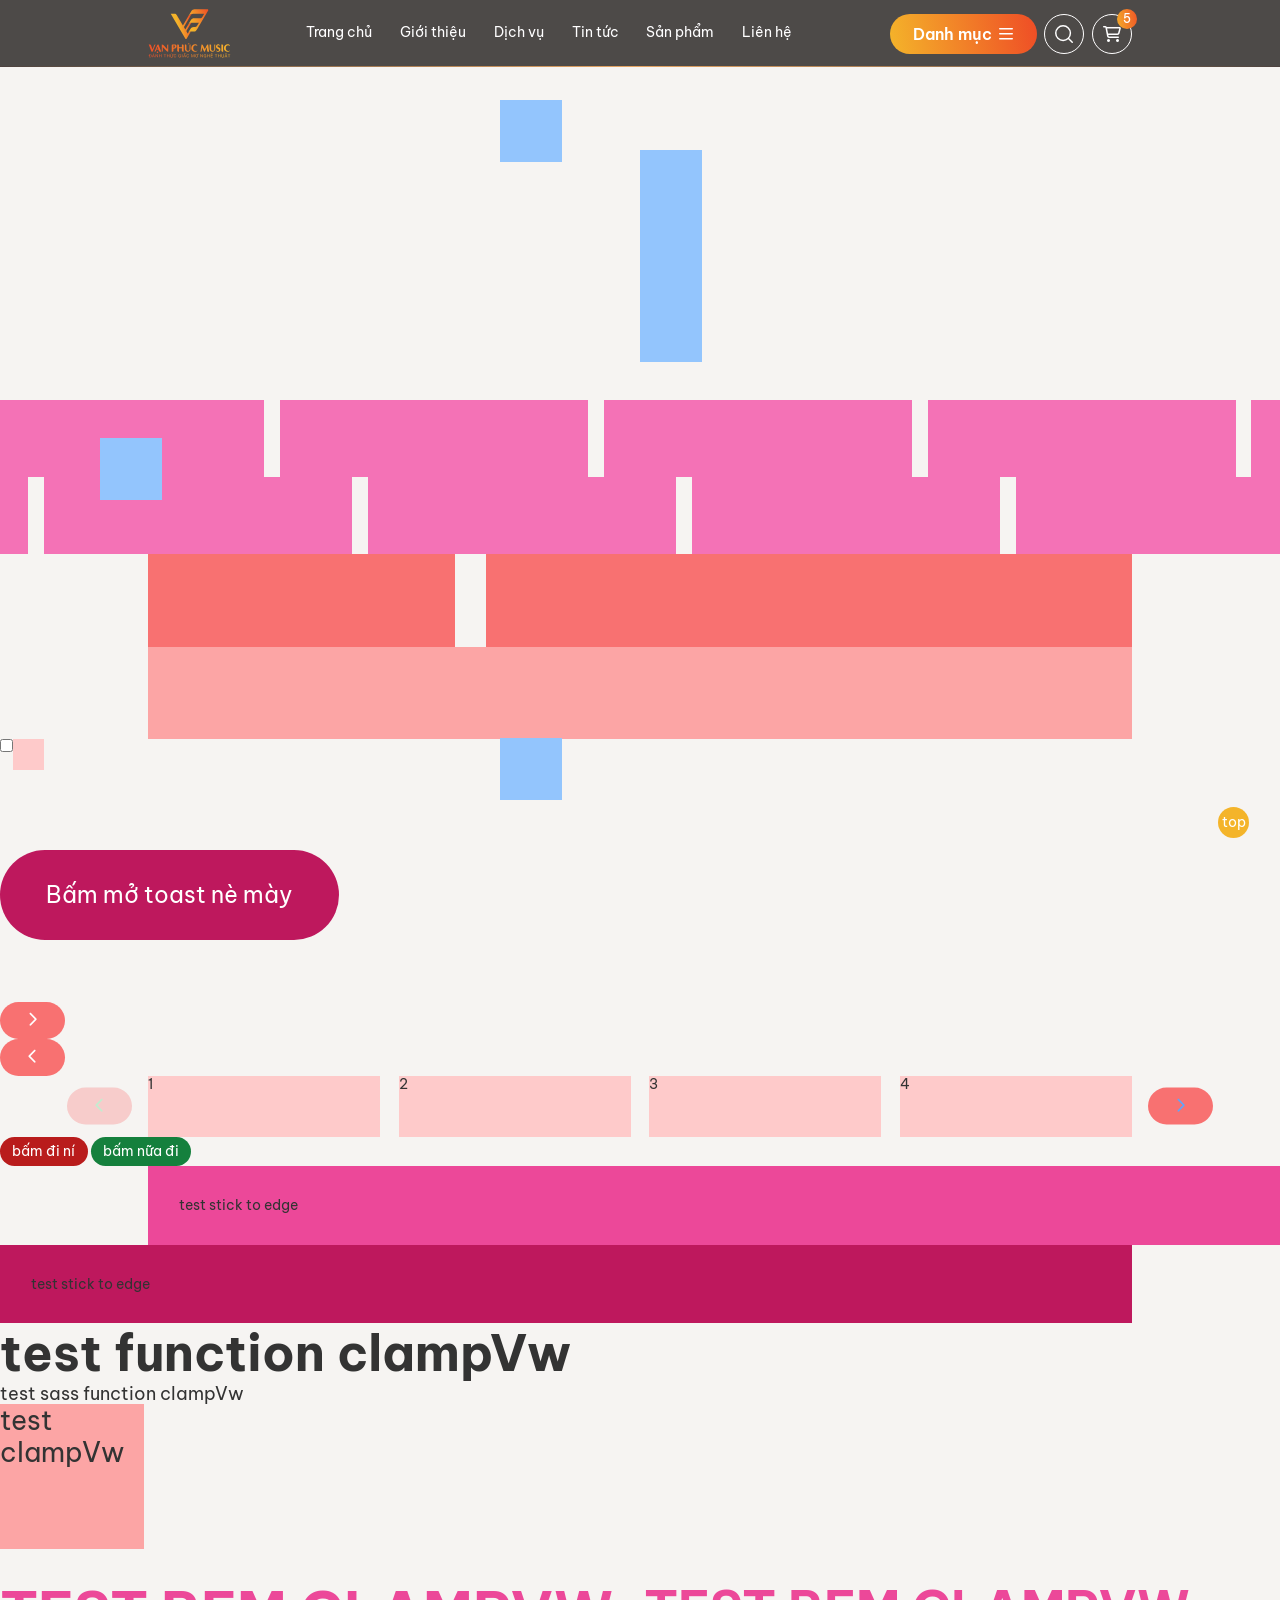
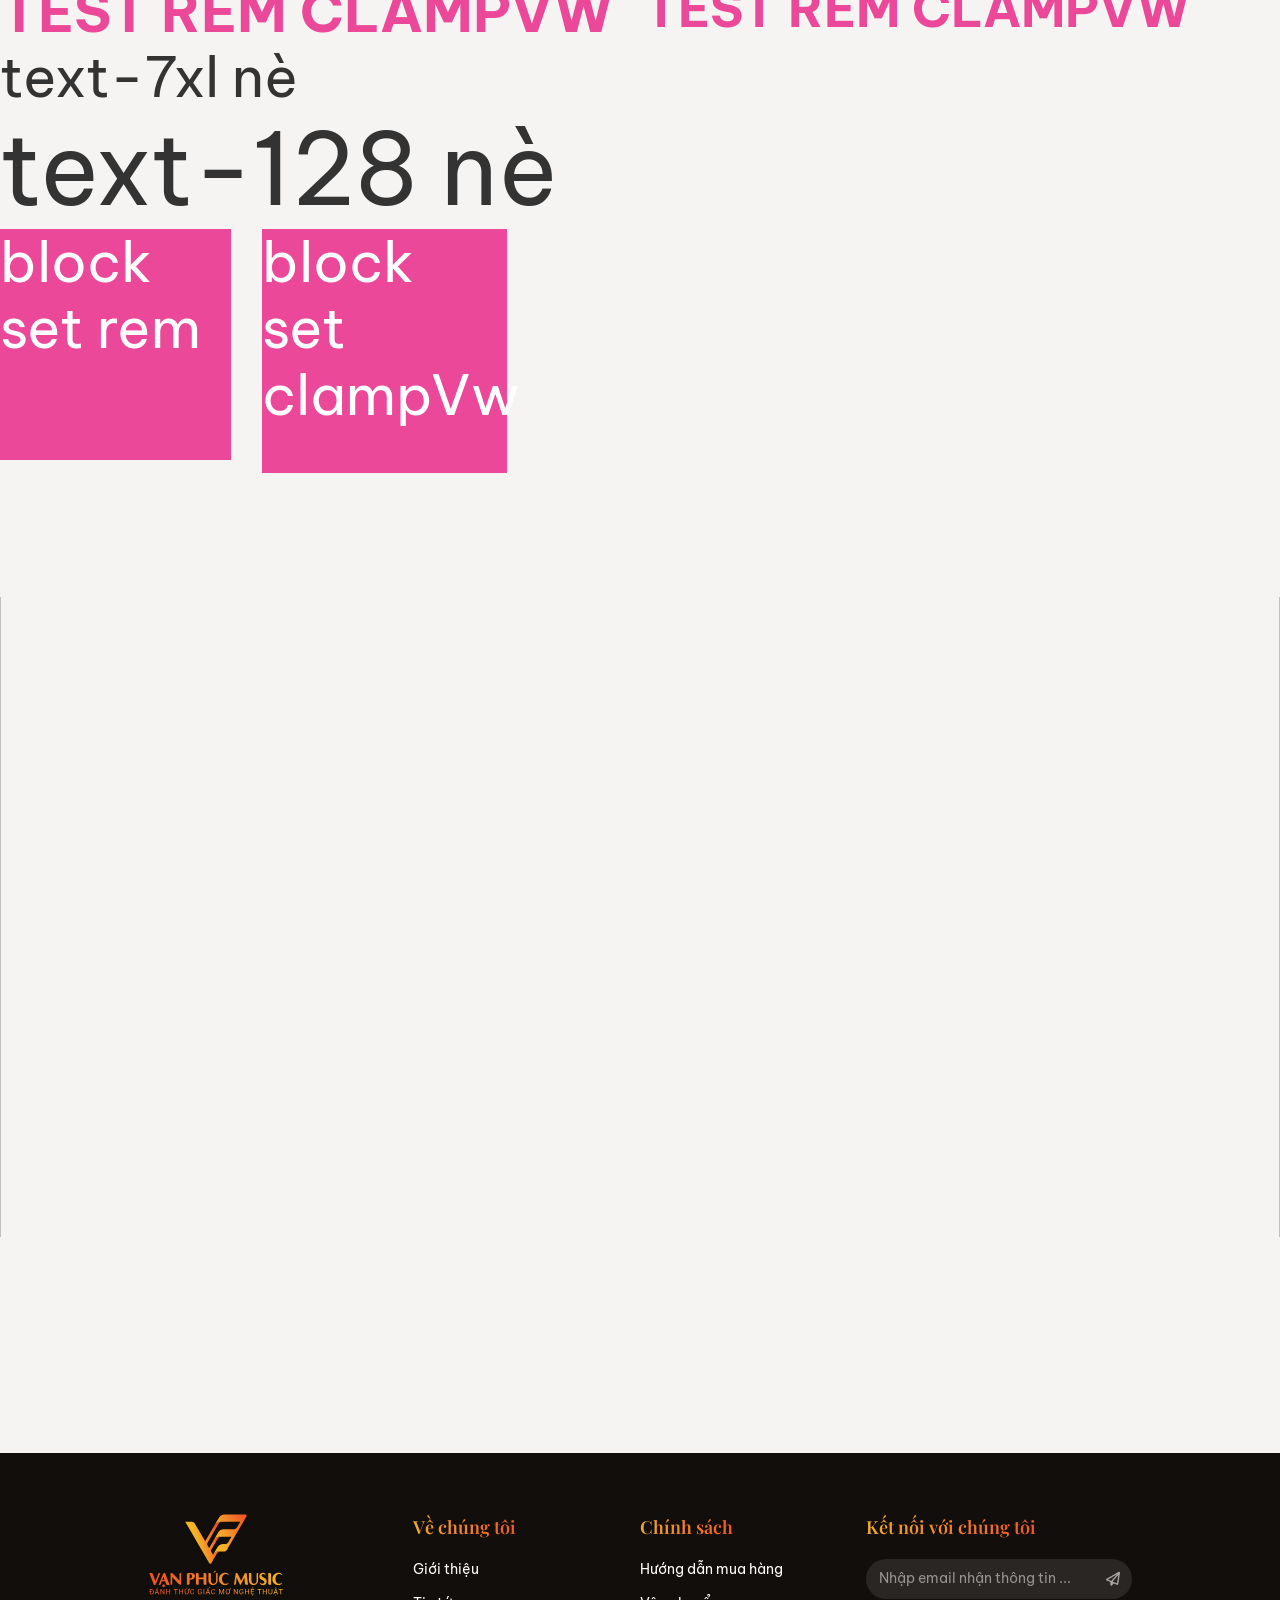
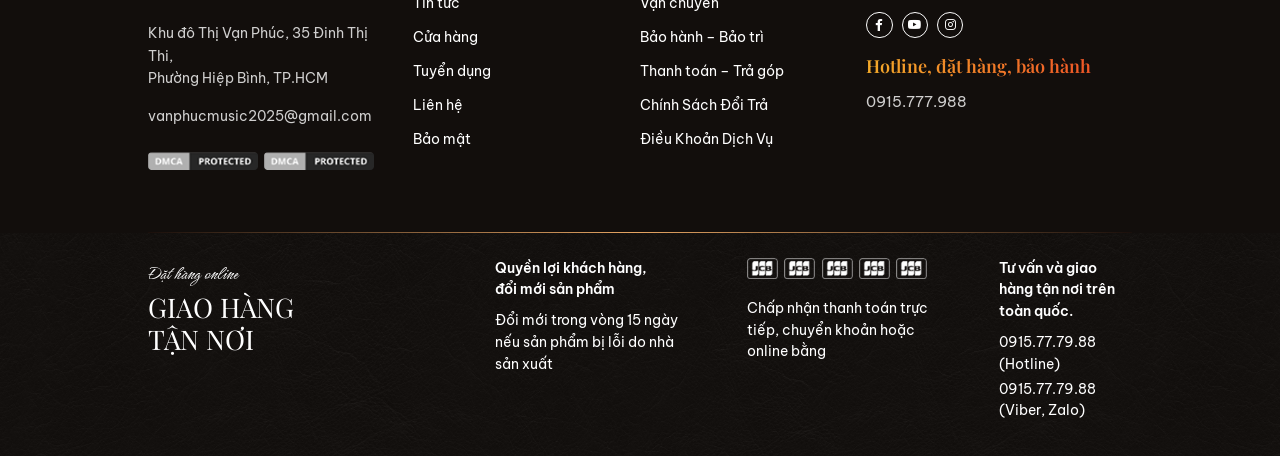
==== commit 5717640d: "Update Lits Product and Detail" ====
--- a/index.html
+++ b/index.html
@@ -11,7 +11,7 @@
 <link href="https://fonts.googleapis.com/css2?family=Be+Vietnam+Pro:ital,wght@0,100;0,200;0,300;0,400;0,500;0,600;0,700;0,800;0,900;1,100;1,200;1,300;1,400;1,500;1,600;1,700;1,800;1,900&display=swap" rel="stylesheet">
 		<link rel="stylesheet" href="./css/core.min.css">
 		<link rel="stylesheet" href="./css/main.min.css">
-		<title></title>
+		<title>Home</title>
 		<script>
 			var APP_CONFIG={
 				toast:{
@@ -25,7 +25,7 @@
 			}
 		</script>
 	</head>
-	<body>
+	<body class="homepage">
 		<header>
 			<div class="container">
 				<div class="header-child">
@@ -41,15 +41,285 @@
 						</ul>
 					</nav>
 					<div class="header-action">
-						<button class="btn btn-primary header-btn-menu" type="button"><span class="header-btn-menu__text">Danh mục</span><i class="fa-regular fa-bars"></i></button>
+						<button class="btn btn-primary header-btn-menu js-mega-menu-trigger" type="button"><span class="header-btn-menu__text">Danh mục</span><i class="fa-regular fa-bars"></i></button>
 						<button class="header-search" type="button"><svg width="18" height="18" viewBox="0 0 18 18" fill="none" xmlns="http://www.w3.org/2000/svg">
 <path d="M15.75 15.75L12.4875 12.4875M14.25 8.25C14.25 11.5637 11.5637 14.25 8.25 14.25C4.93629 14.25 2.25 11.5637 2.25 8.25C2.25 4.93629 4.93629 2.25 8.25 2.25C11.5637 2.25 14.25 4.93629 14.25 8.25Z" stroke="currentColor" stroke-width="1.2" stroke-linecap="round" stroke-linejoin="round"/>
 </svg>
 						</button><a class="cart-header"><i class="fa-regular fa-cart-shopping"></i><span class="count-cart cart-count basket-qty">5</span></a>
 					</div>
+					<button class="header-hamburger-mobile js-mobile-menu-open" type="button" aria-label="Mở menu"><i class="fa-regular fa-bars"></i></button>
+				</div>
+				<div class="mega-menu" aria-hidden="true">
+					<div class="mega-menu__inner">
+						<div class="mega-menu__tabs">
+							<button class="mega-menu__tab is-active" type="button" data-tab="grand-piano" data-img="https://picsum.photos/seed/grandpiano/600/420" data-brands="[&quot;Yamaha&quot;,&quot;Kawai&quot;,&quot;Steinway &amp; Son&quot;,&quot;C.Bechstein&quot;,&quot;Boston&quot;,&quot;Fazioli&quot;,&quot;Casio&quot;,&quot;Apollo&quot;,&quot;Roland&quot;]"><img src="./img/icon-grand-piano.svg" alt=""/><span>Grand Piano</span>
+							</button>
+							<button class="mega-menu__tab" type="button" data-tab="upright-piano" data-img="https://picsum.photos/seed/uprightpiano/600/420" data-brands="[&quot;Yamaha&quot;,&quot;Kawai&quot;,&quot;Apollo&quot;,&quot;Roland&quot;,&quot;C.Bechstein&quot;]"><img src="./img/icon-grand-piano.svg" alt=""/><span>Upright Piano</span>
+							</button>
+							<button class="mega-menu__tab" type="button" data-tab="digital-piano" data-img="https://picsum.photos/seed/digitalpiano/600/420" data-brands="[&quot;Yamaha&quot;,&quot;Casio&quot;,&quot;Roland&quot;,&quot;Korg&quot;,&quot;Kawai&quot;]"><img src="./img/icon-grand-piano.svg" alt=""/><span>Digital Piano</span>
+							</button>
+							<button class="mega-menu__tab" type="button" data-tab="keyboard" data-img="https://picsum.photos/seed/keyboard/600/420" data-brands="[&quot;Yamaha&quot;,&quot;Casio&quot;,&quot;Roland&quot;,&quot;Korg&quot;]"><img src="./img/icon-grand-piano.svg" alt=""/><span>Keyboard Piano</span>
+							</button>
+							<button class="mega-menu__tab" type="button" data-tab="trong" data-img="https://picsum.photos/seed/drums/600/420" data-brands="[&quot;Pearl&quot;,&quot;Mapex&quot;,&quot;Ludwig&quot;,&quot;Tama&quot;,&quot;DW&quot;]"><img src="./img/icon-grand-piano.svg" alt=""/><span>Trống</span>
+							</button>
+							<button class="mega-menu__tab" type="button" data-tab="guitar" data-img="https://picsum.photos/seed/guitar/600/420" data-brands="[&quot;Yamaha&quot;,&quot;Fender&quot;,&quot;Gibson&quot;,&quot;Taylor&quot;,&quot;Takamine&quot;]"><img src="./img/icon-grand-piano.svg" alt=""/><span>Guitar</span>
+							</button>
+							<button class="mega-menu__tab" type="button" data-tab="saxophone" data-img="https://picsum.photos/seed/saxophone/600/420" data-brands="[&quot;Yamaha&quot;,&quot;Selmer&quot;,&quot;Jupiter&quot;,&quot;Yanagisawa&quot;]"><img src="./img/icon-grand-piano.svg" alt=""/><span>Saxophone</span>
+							</button>
+							<button class="mega-menu__tab" type="button" data-tab="lop-hoc" data-img="https://picsum.photos/seed/lophoc/600/420" data-brands="[&quot;Piano&quot;,&quot;Guitar&quot;,&quot;Violin&quot;,&quot;Trống&quot;]"><img src="./img/icon-grand-piano.svg" alt=""/><span>Lớp học</span>
+							</button>
+							<button class="mega-menu__tab" type="button" data-tab="phong-tap-band" data-img="https://picsum.photos/seed/bandroom/600/420" data-brands="[&quot;Phòng A&quot;,&quot;Phòng B&quot;,&quot;Phòng C&quot;]"><img src="./img/icon-grand-piano.svg" alt=""/><span>Phòng tập Band</span>
+							</button>
+							<button class="mega-menu__tab" type="button" data-tab="phu-kien" data-img="https://picsum.photos/seed/accessories/600/420" data-brands="[&quot;Ghế Piano&quot;,&quot;Bàn phím&quot;,&quot;Dây đàn&quot;,&quot;Bao đàn&quot;,&quot;Ampli&quot;]"><img src="./img/icon-grand-piano.svg" alt=""/><span>Phụ kiện</span>
+							</button>
+						</div>
+						<div class="mega-menu__panel">
+							<div class="mega-menu__content is-active" data-content="grand-piano">
+								<div class="mega-menu__brands">
+									<p class="mega-menu__brands-label">THƯƠNG HIỆU</p>
+									<ul class="mega-menu__brands-list">
+										<li><a href="#">Yamaha</a></li>
+										<li><a href="#">Kawai</a></li>
+										<li><a href="#">Steinway &amp; Son</a></li>
+										<li><a href="#">C.Bechstein</a></li>
+										<li><a href="#">Boston</a></li>
+										<li><a href="#">Fazioli</a></li>
+										<li><a href="#">Casio</a></li>
+										<li><a href="#">Apollo</a></li>
+										<li><a href="#">Roland</a></li>
+									</ul>
+								</div>
+								<div class="mega-menu__image"><img class="lozad" data-src="https://picsum.photos/seed/grandpiano/600/420" alt=""/>
+								</div>
+							</div>
+							<div class="mega-menu__content" data-content="upright-piano">
+								<div class="mega-menu__brands">
+									<p class="mega-menu__brands-label">THƯƠNG HIỆU</p>
+									<ul class="mega-menu__brands-list">
+										<li><a href="#">Yamaha</a></li>
+										<li><a href="#">Kawai</a></li>
+										<li><a href="#">Apollo</a></li>
+										<li><a href="#">Roland</a></li>
+										<li><a href="#">C.Bechstein</a></li>
+									</ul>
+								</div>
+								<div class="mega-menu__image"><img class="lozad" data-src="https://picsum.photos/seed/uprightpiano/600/420" alt=""/>
+								</div>
+							</div>
+							<div class="mega-menu__content" data-content="digital-piano">
+								<div class="mega-menu__brands">
+									<p class="mega-menu__brands-label">THƯƠNG HIỆU</p>
+									<ul class="mega-menu__brands-list">
+										<li><a href="#">Yamaha</a></li>
+										<li><a href="#">Casio</a></li>
+										<li><a href="#">Roland</a></li>
+										<li><a href="#">Korg</a></li>
+										<li><a href="#">Kawai</a></li>
+									</ul>
+								</div>
+								<div class="mega-menu__image"><img class="lozad" data-src="https://picsum.photos/seed/digitalpiano/600/420" alt=""/>
+								</div>
+							</div>
+							<div class="mega-menu__content" data-content="keyboard">
+								<div class="mega-menu__brands">
+									<p class="mega-menu__brands-label">THƯƠNG HIỆU</p>
+									<ul class="mega-menu__brands-list">
+										<li><a href="#">Yamaha</a></li>
+										<li><a href="#">Casio</a></li>
+										<li><a href="#">Roland</a></li>
+										<li><a href="#">Korg</a></li>
+									</ul>
+								</div>
+								<div class="mega-menu__image"><img class="lozad" data-src="https://picsum.photos/seed/keyboard/600/420" alt=""/>
+								</div>
+							</div>
+							<div class="mega-menu__content" data-content="trong">
+								<div class="mega-menu__brands">
+									<p class="mega-menu__brands-label">THƯƠNG HIỆU</p>
+									<ul class="mega-menu__brands-list">
+										<li><a href="#">Pearl</a></li>
+										<li><a href="#">Mapex</a></li>
+										<li><a href="#">Ludwig</a></li>
+										<li><a href="#">Tama</a></li>
+										<li><a href="#">DW</a></li>
+									</ul>
+								</div>
+								<div class="mega-menu__image"><img class="lozad" data-src="https://picsum.photos/seed/drums/600/420" alt=""/>
+								</div>
+							</div>
+							<div class="mega-menu__content" data-content="guitar">
+								<div class="mega-menu__brands">
+									<p class="mega-menu__brands-label">THƯƠNG HIỆU</p>
+									<ul class="mega-menu__brands-list">
+										<li><a href="#">Yamaha</a></li>
+										<li><a href="#">Fender</a></li>
+										<li><a href="#">Gibson</a></li>
+										<li><a href="#">Taylor</a></li>
+										<li><a href="#">Takamine</a></li>
+									</ul>
+								</div>
+								<div class="mega-menu__image"><img class="lozad" data-src="https://picsum.photos/seed/guitar/600/420" alt=""/>
+								</div>
+							</div>
+							<div class="mega-menu__content" data-content="saxophone">
+								<div class="mega-menu__brands">
+									<p class="mega-menu__brands-label">THƯƠNG HIỆU</p>
+									<ul class="mega-menu__brands-list">
+										<li><a href="#">Yamaha</a></li>
+										<li><a href="#">Selmer</a></li>
+										<li><a href="#">Jupiter</a></li>
+										<li><a href="#">Yanagisawa</a></li>
+									</ul>
+								</div>
+								<div class="mega-menu__image"><img class="lozad" data-src="https://picsum.photos/seed/saxophone/600/420" alt=""/>
+								</div>
+							</div>
+							<div class="mega-menu__content" data-content="lop-hoc">
+								<div class="mega-menu__brands">
+									<p class="mega-menu__brands-label">THƯƠNG HIỆU</p>
+									<ul class="mega-menu__brands-list">
+										<li><a href="#">Piano</a></li>
+										<li><a href="#">Guitar</a></li>
+										<li><a href="#">Violin</a></li>
+										<li><a href="#">Trống</a></li>
+									</ul>
+								</div>
+								<div class="mega-menu__image"><img class="lozad" data-src="https://picsum.photos/seed/lophoc/600/420" alt=""/>
+								</div>
+							</div>
+							<div class="mega-menu__content" data-content="phong-tap-band">
+								<div class="mega-menu__brands">
+									<p class="mega-menu__brands-label">THƯƠNG HIỆU</p>
+									<ul class="mega-menu__brands-list">
+										<li><a href="#">Phòng A</a></li>
+										<li><a href="#">Phòng B</a></li>
+										<li><a href="#">Phòng C</a></li>
+									</ul>
+								</div>
+								<div class="mega-menu__image"><img class="lozad" data-src="https://picsum.photos/seed/bandroom/600/420" alt=""/>
+								</div>
+							</div>
+							<div class="mega-menu__content" data-content="phu-kien">
+								<div class="mega-menu__brands">
+									<p class="mega-menu__brands-label">THƯƠNG HIỆU</p>
+									<ul class="mega-menu__brands-list">
+										<li><a href="#">Ghế Piano</a></li>
+										<li><a href="#">Bàn phím</a></li>
+										<li><a href="#">Dây đàn</a></li>
+										<li><a href="#">Bao đàn</a></li>
+										<li><a href="#">Ampli</a></li>
+									</ul>
+								</div>
+								<div class="mega-menu__image"><img class="lozad" data-src="https://picsum.photos/seed/accessories/600/420" alt=""/>
+								</div>
+							</div>
+						</div>
+					</div>
 				</div>
 			</div>
 			<div class="line-linear"></div>
+			<div class="mobile-overlay js-mobile-overlay"></div>
+			<div class="mobile-drawer mobile-drawer--l1 js-drawer-l1">
+				<div class="mobile-drawer__header"><span class="mobile-drawer__title">Menu</span>
+					<button class="mobile-drawer__close js-mobile-menu-close" type="button" aria-label="Đóng menu"><i class="fa-regular fa-xmark"></i></button>
+				</div>
+				<nav class="mobile-drawer__nav">
+					<ul class="mobile-drawer__list">
+						<li><a href="#">Trang chủ</a></li>
+						<li><a href="#">Giới thiệu</a></li>
+						<li><a href="#">Dịch vụ</a></li>
+						<li><a href="#">Tin tức</a></li>
+						<li><a href="#">Sản phẩm</a></li>
+						<li><a href="#">Liên hệ</a></li>
+						<li class="mobile-drawer__list-item--cat">
+							<button class="js-drawer-l2-open" type="button"><span>Danh Mục</span><i class="fa-regular fa-chevron-right"></i></button>
+						</li>
+					</ul>
+				</nav>
+			</div>
+			<div class="mobile-drawer mobile-drawer--l2 js-drawer-l2">
+				<div class="mobile-drawer__header mobile-drawer__header--l2">
+					<button class="mobile-drawer__back js-drawer-l2-close" type="button" aria-label="Quay lại"><i class="fa-regular fa-chevron-left"></i><span>Quay lại</span></button>
+				</div>
+				<div class="mobile-drawer__body">
+					<div class="mobile-cat-panel">
+						<div class="mobile-cat-panel__tabs">
+							<button class="mobile-cat-panel__tab is-active" type="button" data-tab="grand-piano" data-brands="[&quot;Yamaha&quot;,&quot;Kawai&quot;,&quot;Steinway &amp; Son&quot;,&quot;C.Bechstein&quot;,&quot;Boston&quot;,&quot;Fazioli&quot;,&quot;Casio&quot;,&quot;Apollo&quot;,&quot;Roland&quot;]"><img src="./img/icon-grand-piano.svg" alt=""/><span>Grand Piano</span>
+							</button>
+							<button class="mobile-cat-panel__tab" type="button" data-tab="upright-piano" data-brands="[&quot;Yamaha&quot;,&quot;Kawai&quot;,&quot;Apollo&quot;,&quot;Roland&quot;,&quot;C.Bechstein&quot;]"><img src="./img/icon-grand-piano.svg" alt=""/><span>Upright Piano</span>
+							</button>
+							<button class="mobile-cat-panel__tab" type="button" data-tab="digital-piano" data-brands="[&quot;Yamaha&quot;,&quot;Casio&quot;,&quot;Roland&quot;,&quot;Korg&quot;,&quot;Kawai&quot;]"><img src="./img/icon-grand-piano.svg" alt=""/><span>Digital Piano</span>
+							</button>
+							<button class="mobile-cat-panel__tab" type="button" data-tab="keyboard" data-brands="[&quot;Yamaha&quot;,&quot;Casio&quot;,&quot;Roland&quot;,&quot;Korg&quot;]"><img src="./img/icon-grand-piano.svg" alt=""/><span>Keyboard Piano</span>
+							</button>
+							<button class="mobile-cat-panel__tab" type="button" data-tab="trong" data-brands="[&quot;Pearl&quot;,&quot;Mapex&quot;,&quot;Ludwig&quot;,&quot;Tama&quot;,&quot;DW&quot;]"><img src="./img/icon-grand-piano.svg" alt=""/><span>Trống</span>
+							</button>
+							<button class="mobile-cat-panel__tab" type="button" data-tab="guitar" data-brands="[&quot;Yamaha&quot;,&quot;Fender&quot;,&quot;Gibson&quot;,&quot;Taylor&quot;,&quot;Takamine&quot;]"><img src="./img/icon-grand-piano.svg" alt=""/><span>Guitar</span>
+							</button>
+							<button class="mobile-cat-panel__tab" type="button" data-tab="saxophone" data-brands="[&quot;Yamaha&quot;,&quot;Selmer&quot;,&quot;Jupiter&quot;,&quot;Yanagisawa&quot;]"><img src="./img/icon-grand-piano.svg" alt=""/><span>Saxophone</span>
+							</button>
+							<button class="mobile-cat-panel__tab" type="button" data-tab="lop-hoc" data-brands="[&quot;Piano&quot;,&quot;Guitar&quot;,&quot;Violin&quot;,&quot;Trống&quot;]"><img src="./img/icon-grand-piano.svg" alt=""/><span>Lớp học</span>
+							</button>
+							<button class="mobile-cat-panel__tab" type="button" data-tab="phong-tap-band" data-brands="[&quot;Phòng A&quot;,&quot;Phòng B&quot;,&quot;Phòng C&quot;]"><img src="./img/icon-grand-piano.svg" alt=""/><span>Phòng tập Band</span>
+							</button>
+							<button class="mobile-cat-panel__tab" type="button" data-tab="phu-kien" data-brands="[&quot;Ghế Piano&quot;,&quot;Bàn phím&quot;,&quot;Dây đàn&quot;,&quot;Bao đàn&quot;,&quot;Ampli&quot;]"><img src="./img/icon-grand-piano.svg" alt=""/><span>Phụ kiện</span>
+							</button>
+						</div>
+						<div class="mobile-cat-panel__brands">
+							<div class="mobile-cat-panel__brand-group is-active" data-content="grand-piano">
+								<p class="mobile-cat-panel__brands-label">THƯƠNG HIỆU</p><a class="mobile-cat-panel__brand" href="#">Yamaha</a><a class="mobile-cat-panel__brand" href="#">Kawai</a><a class="mobile-cat-panel__brand" href="#">Steinway &amp; Son</a><a class="mobile-cat-panel__brand" href="#">C.Bechstein</a><a class="mobile-cat-panel__brand" href="#">Boston</a><a class="mobile-cat-panel__brand" href="#">Fazioli</a><a class="mobile-cat-panel__brand" href="#">Casio</a><a class="mobile-cat-panel__brand" href="#">Apollo</a><a class="mobile-cat-panel__brand" href="#">Roland</a>
+								<div class="mobile-cat-panel__image"><img class="lozad" data-src="https://picsum.photos/seed/grandpiano/600/420" alt=""/>
+								</div>
+							</div>
+							<div class="mobile-cat-panel__brand-group" data-content="upright-piano">
+								<p class="mobile-cat-panel__brands-label">THƯƠNG HIỆU</p><a class="mobile-cat-panel__brand" href="#">Yamaha</a><a class="mobile-cat-panel__brand" href="#">Kawai</a><a class="mobile-cat-panel__brand" href="#">Apollo</a><a class="mobile-cat-panel__brand" href="#">Roland</a><a class="mobile-cat-panel__brand" href="#">C.Bechstein</a>
+								<div class="mobile-cat-panel__image"><img class="lozad" data-src="https://picsum.photos/seed/uprightpiano/600/420" alt=""/>
+								</div>
+							</div>
+							<div class="mobile-cat-panel__brand-group" data-content="digital-piano">
+								<p class="mobile-cat-panel__brands-label">THƯƠNG HIỆU</p><a class="mobile-cat-panel__brand" href="#">Yamaha</a><a class="mobile-cat-panel__brand" href="#">Casio</a><a class="mobile-cat-panel__brand" href="#">Roland</a><a class="mobile-cat-panel__brand" href="#">Korg</a><a class="mobile-cat-panel__brand" href="#">Kawai</a>
+								<div class="mobile-cat-panel__image"><img class="lozad" data-src="https://picsum.photos/seed/digitalpiano/600/420" alt=""/>
+								</div>
+							</div>
+							<div class="mobile-cat-panel__brand-group" data-content="keyboard">
+								<p class="mobile-cat-panel__brands-label">THƯƠNG HIỆU</p><a class="mobile-cat-panel__brand" href="#">Yamaha</a><a class="mobile-cat-panel__brand" href="#">Casio</a><a class="mobile-cat-panel__brand" href="#">Roland</a><a class="mobile-cat-panel__brand" href="#">Korg</a>
+								<div class="mobile-cat-panel__image"><img class="lozad" data-src="https://picsum.photos/seed/keyboard/600/420" alt=""/>
+								</div>
+							</div>
+							<div class="mobile-cat-panel__brand-group" data-content="trong">
+								<p class="mobile-cat-panel__brands-label">THƯƠNG HIỆU</p><a class="mobile-cat-panel__brand" href="#">Pearl</a><a class="mobile-cat-panel__brand" href="#">Mapex</a><a class="mobile-cat-panel__brand" href="#">Ludwig</a><a class="mobile-cat-panel__brand" href="#">Tama</a><a class="mobile-cat-panel__brand" href="#">DW</a>
+								<div class="mobile-cat-panel__image"><img class="lozad" data-src="https://picsum.photos/seed/drums/600/420" alt=""/>
+								</div>
+							</div>
+							<div class="mobile-cat-panel__brand-group" data-content="guitar">
+								<p class="mobile-cat-panel__brands-label">THƯƠNG HIỆU</p><a class="mobile-cat-panel__brand" href="#">Yamaha</a><a class="mobile-cat-panel__brand" href="#">Fender</a><a class="mobile-cat-panel__brand" href="#">Gibson</a><a class="mobile-cat-panel__brand" href="#">Taylor</a><a class="mobile-cat-panel__brand" href="#">Takamine</a>
+								<div class="mobile-cat-panel__image"><img class="lozad" data-src="https://picsum.photos/seed/guitar/600/420" alt=""/>
+								</div>
+							</div>
+							<div class="mobile-cat-panel__brand-group" data-content="saxophone">
+								<p class="mobile-cat-panel__brands-label">THƯƠNG HIỆU</p><a class="mobile-cat-panel__brand" href="#">Yamaha</a><a class="mobile-cat-panel__brand" href="#">Selmer</a><a class="mobile-cat-panel__brand" href="#">Jupiter</a><a class="mobile-cat-panel__brand" href="#">Yanagisawa</a>
+								<div class="mobile-cat-panel__image"><img class="lozad" data-src="https://picsum.photos/seed/saxophone/600/420" alt=""/>
+								</div>
+							</div>
+							<div class="mobile-cat-panel__brand-group" data-content="lop-hoc">
+								<p class="mobile-cat-panel__brands-label">THƯƠNG HIỆU</p><a class="mobile-cat-panel__brand" href="#">Piano</a><a class="mobile-cat-panel__brand" href="#">Guitar</a><a class="mobile-cat-panel__brand" href="#">Violin</a><a class="mobile-cat-panel__brand" href="#">Trống</a>
+								<div class="mobile-cat-panel__image"><img class="lozad" data-src="https://picsum.photos/seed/lophoc/600/420" alt=""/>
+								</div>
+							</div>
+							<div class="mobile-cat-panel__brand-group" data-content="phong-tap-band">
+								<p class="mobile-cat-panel__brands-label">THƯƠNG HIỆU</p><a class="mobile-cat-panel__brand" href="#">Phòng A</a><a class="mobile-cat-panel__brand" href="#">Phòng B</a><a class="mobile-cat-panel__brand" href="#">Phòng C</a>
+								<div class="mobile-cat-panel__image"><img class="lozad" data-src="https://picsum.photos/seed/bandroom/600/420" alt=""/>
+								</div>
+							</div>
+							<div class="mobile-cat-panel__brand-group" data-content="phu-kien">
+								<p class="mobile-cat-panel__brands-label">THƯƠNG HIỆU</p><a class="mobile-cat-panel__brand" href="#">Ghế Piano</a><a class="mobile-cat-panel__brand" href="#">Bàn phím</a><a class="mobile-cat-panel__brand" href="#">Dây đàn</a><a class="mobile-cat-panel__brand" href="#">Bao đàn</a><a class="mobile-cat-panel__brand" href="#">Ampli</a>
+								<div class="mobile-cat-panel__image"><img class="lozad" data-src="https://picsum.photos/seed/accessories/600/420" alt=""/>
+								</div>
+							</div>
+						</div>
+					</div>
+				</div>
+			</div>
 			<div class="header-search-form">
 				<div class="close"><i class="fa-light fa-xmark"></i></div>
 				<div class="container">
@@ -65,716 +335,395 @@
 			</div>
 		</header>
 		<main>
-			<div class="line-linear"></div>
-			<section class="section-homepage-1">
-				<div class="swiper">
-					<div class="swiper-wrapper">
-						<div class="swiper-slide">
-							<div class="slide-bg"><img class="lozad" data-src="./img/banner_home.png" alt=""/>
-							</div>
-							<div class="slide-inner">
-								<div class="slide-content">
-									<h1 class="slide-content__title" data-ripple-text>VẠN PHÚC MUSIC</h1>
-									<p class="slide-content__desc" data-ripple-text data-ripple-text-types="lines">Sản phẩm nhập khẩu chính ngạch từ Nhật Bản,<br> Mỹ, Đức đảm bảo chính hãng 100%.</p><a class="btn btn-primary mt-15" href="#">Xem thêm</a>
-								</div>
-							</div>
-						</div>
-						<div class="swiper-slide">
-							<div class="slide-bg"><img class="lozad" data-src="./img/banner_home_1.png" alt=""/>
-							</div>
-							<div class="slide-inner">
-								<div class="slide-content">
-									<h1 class="slide-content__title" data-ripple-text>VẠN PHÚC MUSIC 2</h1>
-									<p class="slide-content__desc" data-ripple-text data-ripple-text-types="lines">Sản phẩm nhập khẩu chính ngạch từ Nhật Bản,<br> Mỹ, Đức đảm bảo chính hãng 100%.</p><a class="btn btn-primary mt-15" href="#">Xem thêm</a>
-								</div>
-							</div>
-						</div>
-						<div class="swiper-slide">
-							<div class="slide-bg"><img class="lozad" data-src="./img/banner_home_2.png" alt=""/>
-							</div>
-							<div class="slide-inner">
-								<div class="slide-content">
-									<h1 class="slide-content__title" data-ripple-text>VẠN PHÚC MUSIC 3</h1>
-									<p class="slide-content__desc" data-ripple-text data-ripple-text-types="lines">Sản phẩm nhập khẩu chính ngạch từ Nhật Bản,<br> Mỹ, Đức đảm bảo chính hãng 100%.</p><a class="btn btn-primary mt-15" href="#">Xem thêm</a>
-								</div>
-							</div>
-						</div>
-					</div>
-				</div>
-				<div class="container relative">
-					<div class="swiper-pagination"></div>
+			<div class="home-banner h-[400px]"></div>
+			<div class="marquee marquee-stopOnMouseEnter" data-axis="x" data-speed="1">
+				<div class="marquee-viewport overflow-hidden">
+					<div class="marquee-container flex -mr-5">
+						<div class="marquee-slide flex-[0_0_calc(100%/4)] min-w-0 pr-5"> 
+							<div class="item h-25 bg-pink-400"></div>
+						</div>
+						<div class="marquee-slide flex-[0_0_calc(100%/4)] min-w-0 pr-5"> 
+							<div class="item h-25 bg-pink-400"></div>
+						</div>
+						<div class="marquee-slide flex-[0_0_calc(100%/4)] min-w-0 pr-5"> 
+							<div class="item h-25 bg-pink-400"></div>
+						</div>
+						<div class="marquee-slide flex-[0_0_calc(100%/4)] min-w-0 pr-5"> 
+							<div class="item h-25 bg-pink-400"></div>
+						</div>
+						<div class="marquee-slide flex-[0_0_calc(100%/4)] min-w-0 pr-5"> 
+							<div class="item h-25 bg-pink-400"></div>
+						</div>
+						<div class="marquee-slide flex-[0_0_calc(100%/4)] min-w-0 pr-5"> 
+							<div class="item h-25 bg-pink-400"></div>
+						</div>
+						<div class="marquee-slide flex-[0_0_calc(100%/4)] min-w-0 pr-5"> 
+							<div class="item h-25 bg-pink-400"></div>
+						</div>
+						<div class="marquee-slide flex-[0_0_calc(100%/4)] min-w-0 pr-5"> 
+							<div class="item h-25 bg-pink-400"></div>
+						</div>
+					</div>
+				</div>
+			</div>
+			<div class="marquee marquee-stopOnMouseEnter marquee-reverse" data-axis="x" data-speed="1">
+				<div class="marquee-viewport overflow-hidden">
+					<div class="marquee-container flex -mr-5">
+						<div class="marquee-slide flex-[0_0_calc(100%/4)] min-w-0 pr-5"> 
+							<div class="item h-25 bg-pink-400"></div>
+						</div>
+						<div class="marquee-slide flex-[0_0_calc(100%/4)] min-w-0 pr-5"> 
+							<div class="item h-25 bg-pink-400"></div>
+						</div>
+						<div class="marquee-slide flex-[0_0_calc(100%/4)] min-w-0 pr-5"> 
+							<div class="item h-25 bg-pink-400"></div>
+						</div>
+						<div class="marquee-slide flex-[0_0_calc(100%/4)] min-w-0 pr-5"> 
+							<div class="item h-25 bg-pink-400"></div>
+						</div>
+						<div class="marquee-slide flex-[0_0_calc(100%/4)] min-w-0 pr-5"> 
+							<div class="item h-25 bg-pink-400"></div>
+						</div>
+						<div class="marquee-slide flex-[0_0_calc(100%/4)] min-w-0 pr-5"> 
+							<div class="item h-25 bg-pink-400"></div>
+						</div>
+						<div class="marquee-slide flex-[0_0_calc(100%/4)] min-w-0 pr-5"> 
+							<div class="item h-25 bg-pink-400"></div>
+						</div>
+						<div class="marquee-slide flex-[0_0_calc(100%/4)] min-w-0 pr-5"> 
+							<div class="item h-25 bg-pink-400"></div>
+						</div>
+					</div>
+				</div>
+			</div>
+			<div class="container"> 
+				<div class="row"> 
+					<div class="col-4"> 
+						<div class="h-30 bg-red-400"></div>
+					</div>
+					<div class="col-8">
+						<div class="h-30 bg-red-400"></div>
+					</div>
+				</div>
+			</div>
+			<div class="container"> 
+				<div class="bg-red-300 h-30"></div>
+			</div>
+			<div class="flex">
+				<div class="test-animation"> 
+					<input type="checkbox" name="">
+					<div class="flex">
+						<div class="wrap-dropdown"> 
+							<div class="dropdown">
+								<div class="flex-y-center gap-5 bg-red-500 p-3"><i class="fa-solid fa-house"></i>
+<i class="fa-solid fa-house"></i>
+<i class="fa-solid fa-house"></i>
+<i class="fa-solid fa-house"></i>
+								</div>
+							</div>
+						</div>
+					</div>
+				</div>
+				<div class="sq-10 bg-red-200"></div>
+			</div>
+			<div class="paralax-wrap w-20 h-20 fixed left-1/2 -translate-x-1/2 top-[300px]">
+				<div class="icon-img w-full h-full bg-blue-300" data-depth="1"></div>
+			</div>
+			<div class="paralax-wrap w-20 h-20 fixed left-[100px] bottom-[400px]">
+				<div class="icon-img w-full h-full bg-blue-300" data-depth="0.5"></div>
+			</div>
+			<div class="paralax-wrap w-20 h-20 fixed left-1/2 -translate-x-1/2 top-[200px]">
+				<div class="icon-img w-full h-full bg-blue-300" data-depth="0.5"></div>
+			</div>
+			<div class="paralax-wrap w-20 h-20 fixed left-1/2 -translate-x-1/2 top-[150px]">
+				<div class="icon-img w-full h-full bg-blue-300" data-depth="0.3"></div>
+			</div>
+			<div class="paralax-wrap w-20 h-20 fixed left-1/2 -translate-x-1/2 top-[250px]">
+				<div class="icon-img w-full h-full bg-blue-300" data-depth="1"></div>
+			</div>
+			<div class="paralax-wrap w-20 h-20 fixed left-[500px] bottom-[100px]">
+				<div class="icon-img w-full h-full bg-blue-300" data-depth="0.3"></div>
+			</div>
+			<div class="paralax-wrap w-20 h-20 fixed left-[500px] top-[100px]">
+				<div class="icon-img w-full h-full bg-blue-300" data-depth="1"></div>
+			</div>
+			<button class="px-15 py-10 rounded-full bg-pink-700 text-white text-3xl my-20" id="btn-toast">Bấm mở toast nè mày</button>
+			<div class="wrap-menu-mobile">
+				<div class="menu-mobile"> 
+					<div class="menu-logo"> <a href="#!"><img class="lozad" data-src="./img/logo-default.png" alt=""/></a></div>
+					<div class="menu-list">
+						<ul class="wrap-item-toggle">
+							<li class="item-toggle">
+								<div class="title"> <a href="#!">Về...</a></div>
+								<ul> 
+									<li> <a href="#!">menu 2</a></li>
+									<li> <a href="#!">menu 2</a></li>
+									<li> <a href="#!">menu 2</a></li>
+								</ul>
+							</li>
+							<li class="item-toggle">
+								<div class="title"> <a href="#!">Dịch vụ</a></div>
+								<ul> 
+									<li> <a href="#!">menu 2</a></li>
+									<li> <a href="#!">menu 2</a></li>
+									<li> <a href="#!">menu 2</a></li>
+								</ul>
+							</li>
+							<li class="item-toggle">
+								<div class="title"> <a href="#!">Sản phẩm</a></div>
+								<ul> 
+									<li> <a href="#!">menu 2</a></li>
+									<li> <a href="#!">menu 2</a></li>
+									<li> <a href="#!">menu 2</a></li>
+								</ul>
+							</li>
+							<li class="item-toggle">
+								<div class="title"> <a href="#!">Trang thiết bị</a></div>
+								<ul> 
+									<li> <a href="#!">menu 2</a></li>
+									<li> <a href="#!">menu 2</a></li>
+									<li> <a href="#!">menu 2</a></li>
+								</ul>
+							</li>
+							<li class="item-toggle">
+								<div class="title"> <a href="#!">Tin tức</a></div>
+								<ul> 
+									<li> <a href="#!">menu 2</a></li>
+									<li> <a href="#!">menu 2</a></li>
+									<li> <a href="#!">menu 2</a></li>
+								</ul>
+							</li>
+							<li class="item-toggle">
+								<div class="title"> <a href="#!">Ưu đãi</a></div>
+								<ul> 
+									<li> <a href="#!">menu 2</a></li>
+									<li> <a href="#!">menu 2</a></li>
+									<li> <a href="#!">menu 2</a></li>
+								</ul>
+							</li>
+							<li class="item-toggle">
+								<div class="title"> <a href="#!">Liên hệ</a></div>
+								<ul> 
+									<li> <a href="#!">menu 2</a></li>
+									<li> <a href="#!">menu 2</a></li>
+									<li> <a href="#!">menu 2</a></li>
+								</ul>
+							</li>
+							<li class="item-toggle">
+								<div class="title"> <a href="#!">test</a></div>
+							</li>
+						</ul>
+					</div>
+				</div>
+				<div class="modal-menu"></div>
+			</div>
+			<button class="btn btn-slide"><i class="fa-regular fa-angle-right"></i>
+			</button>
+			<button class="btn btn-slide"><i class="fa-regular fa-angle-left"></i>
+			</button>
+			<div class="container">
+				<div class="swiper-column-auto auto-4-column space-slide-default space-slide-24 space-slide-24">
+					<div class="swiper"> 
+						<div class="swiper-wrapper"> 
+							<div class="swiper-slide"> 
+								<div class="item h-20 w-full bg-red-200">1</div>
+							</div>
+							<div class="swiper-slide"> 
+								<div class="item h-20 w-full bg-red-200">2</div>
+							</div>
+							<div class="swiper-slide"> 
+								<div class="item h-20 w-full bg-red-200">3</div>
+							</div>
+							<div class="swiper-slide"> 
+								<div class="item h-20 w-full bg-red-200">4</div>
+							</div>
+							<div class="swiper-slide"> 
+								<div class="item h-20 w-full bg-red-200">5</div>
+							</div>
+						</div>
+					</div>
+					<div class="wrap-btn-slide static-mobile space-btn-slide-16">
+						<button class="btn btn-slide btn-swiper-prev !text-green-400"><i class="fa-regular fa-angle-left"></i>
+						</button>
+						<button class="btn btn-slide btn-swiper-next !text-blue-400"><i class="fa-regular fa-angle-right"></i>
+						</button>
+					</div>
+				</div>
+			</div>
+			<button class="py-2 px-4 rounded-full bg-red-700 text-base text-white" data-popup="popup-login">bấm đi ní</button>
+			<button class="py-2 px-4 rounded-full bg-green-700 text-base text-white" data-popup="popup-register">bấm nữa đi</button>
+			<div class="popup-style-action" id="popup-form-login" data-popup-name="popup-login" data-popup-type="filter">
+				<div class="main-popup absolute-center p-10 w-1/2 rem:h-[400px] bg-red-300">
+					<button class="absolute top-3 right-3 text-blue-700" data-popup-close>x</button>
+				</div>
+			</div>
+			<div class="popup-style-action" id="popup-form-register" data-popup-name="popup-register">
+				<div class="main-popup absolute-center p-10 w-1/2 rem:h-[400px] bg-green-300">
+					<button class="absolute top-3 right-3 text-blue-700" data-popup-close>x</button>
+				</div>
+			</div>
+			<section class="section-test">
+				<div class="container default-container-js">
+					<div class="main-test" data-stick-to-edge="right" data-unstick-min="1200">
+						<div class="block-stick p-10 bg-pink-500">test stick to edge</div>
+					</div>
 				</div>
 			</section>
-			<section class="section-homepage-2">
-				<div class="bg-linear"></div>
-				<div class="bg-decor"><img class="lozad" data-src="./img/decor-section-2.svg" alt=""/>
-				</div>
-				<div class="container wrapper-content">
-					<div class="hp2-content" data-aos="fade-right"><span class="hp2-content__label" data-ripple-text data-ripple-text-types="chars">Đánh thức giác mơ nghệ thuật</span>
-						<h2 class="hp2-content__title" data-ripple-text>VẠN PHÚC MUSIC</h2>
-						<p class="hp2-content__desc" data-ripple-text data-ripple-text-types="lines">Vạn Phúc Music là đơn vị chuyên nhập khẩu và phân phối nhạc cụ chính ngạch tại Việt Nam. Chúng tôi cung cấp đa dạng các dòng piano, organ–keyboard, guitar, violin, trống saxophone,..., phục vụ nhu cầu học tập, luyện tập và biểu diễn chuyên nghiệp.</p><a class="btn btn-primary mt-10" href="#">Xem thêm</a>
-					</div>
-				</div>
-				<div class="hp2-video-box" data-aos="zoom-in" data-aos-delay="200">
-					<div class="image-linear">
-						<div class="poster"><img class="lozad" data-src="./img/video-linear.png" alt=""/>
-						</div>
-						<div class="btn-play btn-play-pulse"><svg width="13" height="15" viewBox="0 0 13 15" fill="none" xmlns="http://www.w3.org/2000/svg">
-<path opacity="0.8" d="M12 5.46717C13.3333 6.23697 13.3333 8.16147 12 8.93127L3 14.1274C1.66667 14.8972 -7.31543e-07 13.935 -6.64245e-07 12.3954L-2.09983e-07 2.00307C-1.42685e-07 0.463467 1.66667 -0.498786 3 0.271015L12 5.46717Z" fill="white"/>
-</svg>
-						</div>
-						<video autoplay muted loop playsinline>
-							<source src="" type="video/mp4">
-						</video>
-					</div>
-				</div>
-				<div class="hp2-img-box hp2-img-box--1">
-					<div class="image-linear"><img class="lozad" data-src="./img/img-linear.png" alt=""/>
-					</div>
-				</div>
-				<div class="hp2-img-box hp2-img-box--2">
-					<div class="image-linear"><img class="lozad" data-src="./img/img-linear.png" alt=""/>
-					</div>
-				</div>
-				<div class="hp2-img-box hp2-img-box--3">
-					<div class="image-linear"><img class="lozad" data-src="./img/img-linear.png" alt=""/>
-					</div>
-				</div>
-				<div class="hp2-img-box hp2-img-box--4">
-					<div class="image-linear"><img class="lozad" data-src="./img/video-linear.png" alt=""/>
-					</div>
-				</div>
-				<div class="hp2-img-box hp2-img-box--5">
-					<div class="image-linear"><img class="lozad" data-src="./img/img-linear.png" alt=""/>
+			<section class="section-test">
+				<div class="container default-container-js">
+					<div class="main-test" data-stick-to-edge="left" data-unstick-min="1200">
+						<div class="block-stick p-10 bg-pink-700">test stick to edge</div>
 					</div>
 				</div>
 			</section>
-			<section class="section-homepage-3">
-				<div class="container">
-					<div class="hp3-grid">
-						<div class="hp3-item hp3-item--1" data-aos="fade-up"><a class="hp3-item__inner" href="#">
-								<div class="hp3-item__info">
-									<p class="hp3-item__name" data-ripple-text>Piano Điện</p><span class="hp3-item__link underline-link">Xem thêm</span>
-								</div>
-								<div class="hp3-item__img"><img class="lozad" data-src="./img/cate_1.png" alt=""/>
-								</div></a></div>
-						<div class="hp3-item hp3-item--2" data-aos="fade-up" data-aos-delay="100"><a class="hp3-item__inner" href="#">
-								<div class="hp3-item__info">
-									<p class="hp3-item__name" data-ripple-text>Grand Piano</p><span class="hp3-item__link underline-link">Xem thêm</span>
-								</div>
-								<div class="hp3-item__img"><img class="lozad" data-src="./img/cate_2.png" alt=""/>
-								</div></a></div>
-						<div class="hp3-item hp3-item--3" data-aos="fade-up" data-aos-delay="200"><a class="hp3-item__inner" href="#">
-								<div class="hp3-item__info">
-									<p class="hp3-item__name" data-ripple-text>Upright Piano</p><span class="hp3-item__link underline-link">Xem thêm</span>
-								</div>
-								<div class="hp3-item__img"><img class="lozad" data-src="./img/cate_2.png" alt=""/>
-								</div></a></div>
-						<div class="hp3-item hp3-item--4" data-aos="fade-up" data-aos-delay="100"><a class="hp3-item__inner" href="#">
-								<div class="hp3-item__info">
-									<p class="hp3-item__name" data-ripple-text>Organ & Keyboard</p><span class="hp3-item__link underline-link">Xem thêm</span>
-								</div>
-								<div class="hp3-item__img"><img class="lozad" data-src="./img/cate_2.png" alt=""/>
-								</div></a></div>
-						<div class="hp3-item hp3-item--5" data-aos="fade-up" data-aos-delay="200"><a class="hp3-item__inner" href="#">
-								<div class="hp3-item__info">
-									<p class="hp3-item__name" data-ripple-text>Trống</p><span class="hp3-item__link underline-link">Xem thêm</span>
-								</div>
-								<div class="hp3-item__img"><img class="lozad" data-src="./img/cate_2.png" alt=""/>
-								</div></a></div>
-						<div class="hp3-item hp3-item--6" data-aos="fade-up" data-aos-delay="300"><a class="hp3-item__inner" href="#">
-								<div class="hp3-item__info">
-									<p class="hp3-item__name" data-ripple-text>Đàn Guitar</p><span class="hp3-item__link underline-link">Xem thêm</span>
-								</div>
-								<div class="hp3-item__img"><img class="lozad" data-src="./img/cate_1.png" alt=""/>
-								</div></a></div>
-					</div>
-				</div>
-			</section>
-			<section class="section-homepage-4">
-				<div class="bg-wcu"><img class="lozad" data-src="./img/bg-why-choose-us.png" alt=""/>
-				</div>
-				<div class="container">
-					<div class="group-header" data-aos="fade-up">
-						<div class="header_label" data-ripple-text data-ripple-text-types="chars">Điểm nổi bật</div>
-						<div class="header_title" data-ripple-text>Lý Do Chọn Vạn Phúc Music</div>
-					</div>
-					<div class="hp4-grid">
-						<div class="hp4-item" data-aos="fade-up" data-aos-delay="0">
-							<div class="hp4-item__icon">
-								<div class="hp4-item__icon-inner"><img class="lozad" data-src="./img/icon_noibat.svg" alt=""/>
-								</div>
-							</div>
-							<div class="hp4-item__body">
-								<p class="hp4-item__title" data-ripple-text>Cam kết “giá tốt nhất thị trường”</p>
-								<p class="hp4-item__desc">Chúng tôi luôn tối ưu hóa quy trình nhập hàng trực tiếp để mang đến mức giá cạnh tranh nhất.</p>
-							</div>
-							<div class="line-item"></div>
-						</div>
-						<div class="hp4-item" data-aos="fade-up" data-aos-delay="120">
-							<div class="hp4-item__icon">
-								<div class="hp4-item__icon-inner"><img class="lozad" data-src="./img/icon_noibat.svg" alt=""/>
-								</div>
-							</div>
-							<div class="hp4-item__body">
-								<p class="hp4-item__title" data-ripple-text>Tiêu chuẩn sản phẩm chọn lọc kỹ</p>
-								<p class="hp4-item__desc">Mỗi sản phẩm đều trải qua quy trình kiểm định nghiêm ngặt về chất lượng và độ bền.</p>
-							</div>
-							<div class="line-item"></div>
-						</div>
-						<div class="hp4-item" data-aos="fade-up" data-aos-delay="240">
-							<div class="hp4-item__icon">
-								<div class="hp4-item__icon-inner"><img class="lozad" data-src="./img/icon_noibat.svg" alt=""/>
-								</div>
-							</div>
-							<div class="hp4-item__body">
-								<p class="hp4-item__title" data-ripple-text>Đa dạng mẫu mã, model</p>
-								<p class="hp4-item__desc">Kho hàng phong phú với hàng trăm mẫu mã từ các thương hiệu nổi tiếng, bạn dễ dàng tìm sản phẩm.</p>
-							</div>
-							<div class="line-item"></div>
-						</div>
-						<div class="hp4-item" data-aos="fade-up" data-aos-delay="360">
-							<div class="hp4-item__icon">
-								<div class="hp4-item__icon-inner"><img class="lozad" data-src="./img/icon_noibat.svg" alt=""/>
-								</div>
-							</div>
-							<div class="hp4-item__body">
-								<p class="hp4-item__title" data-ripple-text>Chính sách bảo hành lên tới 10 năm</p>
-								<p class="hp4-item__desc">Yên tâm sử dụng với chế độ hậu mãi dài hạn và chuyên nghiệp, chúng tôi cam kết đồng hành cùng bạn.</p>
-							</div>
-							<div class="line-item"></div>
-						</div>
-						<div class="hp4-item" data-aos="fade-up" data-aos-delay="480">
-							<div class="hp4-item__icon">
-								<div class="hp4-item__icon-inner"><img class="lozad" data-src="./img/icon_noibat.svg" alt=""/>
-								</div>
-							</div>
-							<div class="hp4-item__body">
-								<p class="hp4-item__title" data-ripple-text>Đầy đủ chứng từ, nguồn gốc xuất xứ</p>
-								<p class="hp4-item__desc">100% sản phẩm có giấy tờ nhập khẩu chính ngạch, hóa đơn rõ ràng, minh bạch về nguồn gốc.</p>
-							</div>
-							<div class="line-item"></div>
-						</div>
-						<div class="hp4-item" data-aos="fade-up" data-aos-delay="600">
-							<div class="hp4-item__icon">
-								<div class="hp4-item__icon-inner"><img class="lozad" data-src="./img/icon_noibat.svg" alt=""/>
-								</div>
-							</div>
-							<div class="hp4-item__body">
-								<p class="hp4-item__title" data-ripple-text>Trả góp miễn phí quẹt thẻ</p>
-								<p class="hp4-item__desc">Hỗ trợ giải pháp tài chính linh hoạt với lãi suất 0% qua thẻ tín dụng, giúp bạn sở hữu sản phẩm yêu thích.</p>
-							</div>
-							<div class="line-item"></div>
-						</div>
-						<div class="hp4-dividers">
-							<div class="hp4-line hp4-line--v hp4-line--v1"></div>
-							<div class="hp4-line hp4-line--v hp4-line--v2"></div>
-							<div class="hp4-line hp4-line--h"></div>
-							<div class="hp4-star hp4-star--1"><img src="/img/star.svg" alt=""/>
-							</div>
-							<div class="hp4-star hp4-star--2"><img src="/img/star.svg" alt=""/>
-							</div>
-						</div>
-					</div>
-				</div>
-			</section>
-			<section class="section-homepage-5">
-				<div class="container">
-					<div class="group-header" data-aos="fade-up"><span class="header_label" data-ripple-text data-ripple-text-types="chars">Sản phẩm</span>
-						<h2 class="header_title" data-ripple-text>Flash Sale</h2>
-					</div>
-					<div class="hp5-grid" data-aos="fade-up" data-aos-delay="100"><a class="product-item" href="#">
-							<div class="product-item__img"><img class="lozad" data-src="./img/product-img.png" alt=""/>
-							</div>
-							<div class="product-item__badge-condition">NEW</div>
-							<div class="product-item__badge-discount">-50%</div>
-							<div class="product-item__info">
-								<div class="product-item__stars"><i class="fa-sharp fa-solid fa-star"></i><i class="fa-sharp fa-solid fa-star"></i><i class="fa-sharp fa-solid fa-star"></i><i class="fa-sharp fa-solid fa-star"></i><i class="fa-sharp fa-solid fa-star"></i>
-								</div>
-								<p class="product-item__name">Yamaha CLP 535WA</p>
-								<div class="product-item__prices"><span class="product-item__price-sale">21.800.000 VNĐ</span><span class="product-item__price-original">23.500.000 VNĐ</span></div>
-							</div></a><a class="product-item" href="#">
-							<div class="product-item__img"><img class="lozad" data-src="./img/product-img.png" alt=""/>
-							</div>
-							<div class="product-item__badge-condition">USED</div>
-							<div class="product-item__badge-discount">-50%</div>
-							<div class="product-item__info">
-								<div class="product-item__stars"><i class="fa-sharp fa-solid fa-star"></i><i class="fa-sharp fa-solid fa-star"></i><i class="fa-sharp fa-solid fa-star"></i><i class="fa-sharp fa-solid fa-star"></i><i class="fa-sharp fa-solid fa-star"></i>
-								</div>
-								<p class="product-item__name">Yamaha CLP 575WA</p>
-								<div class="product-item__prices"><span class="product-item__price-sale">21.800.000 VNĐ</span><span class="product-item__price-original">23.500.000 VNĐ</span></div>
-							</div></a><a class="product-item" href="#">
-							<div class="product-item__img"><img class="lozad" data-src="./img/product-img.png" alt=""/>
-							</div>
-							<div class="product-item__badge-condition">USED</div>
-							<div class="product-item__badge-discount">-50%</div>
-							<div class="product-item__info">
-								<div class="product-item__stars"><i class="fa-sharp fa-solid fa-star"></i><i class="fa-sharp fa-solid fa-star"></i><i class="fa-sharp fa-solid fa-star"></i><i class="fa-sharp fa-solid fa-star"></i><i class="fa-sharp fa-solid fa-star"></i>
-								</div>
-								<p class="product-item__name">Yamaha CLP 535M</p>
-								<div class="product-item__prices"><span class="product-item__price-sale">21.800.000 VNĐ</span><span class="product-item__price-original">23.500.000 VNĐ</span></div>
-							</div></a>
-					</div>
-					<div class="hp5-footer" data-aos="fade-up" data-aos-delay="200"><a class="btn btn-primary" href="#">Xem thêm</a></div>
-				</div>
-			</section>
-			<section class="section-homepage-6 section-cate-product">
-				<div class="hp6-banner">
-					<div class="hp6-banner__bg"><img class="lozad" data-src="./img/bg-cate.png" alt=""/>
-					</div>
-					<div class="hp6-banner__overlay"></div>
-					<div class="container"><a class="hp6-featured-card" href="#" data-aos="fade-right">
-							<div class="hp6-featured-card__thumb"><img class="lozad" data-src="./img/img-cate.png" alt=""/>
-							</div>
-							<div class="hp6-featured-card__info">
-								<div class="hp6-featured-card__stars"><i class="fa-sharp fa-solid fa-star"></i><i class="fa-sharp fa-solid fa-star"></i><i class="fa-sharp fa-solid fa-star"></i><i class="fa-sharp fa-solid fa-star"></i><i class="fa-sharp fa-solid fa-star"></i>
-								</div>
-								<p class="hp6-featured-card__name">Roland GP 6PW</p><span class="hp6-featured-card__price">128.000.000 VNĐ</span>
-							</div>
-							<div class="hp6-featured-card__arrow"><svg width="18" height="18" viewBox="0 0 18 18" fill="none" xmlns="http://www.w3.org/2000/svg">
-<path d="M0.599976 16.6001L16.6 0.600098M16.6 0.600098H5.93331M16.6 0.600098V11.2668" stroke="currentColor" stroke-width="1.2" stroke-linecap="round" stroke-linejoin="round"/>
-</svg>
-							</div></a>
-						<div class="hp6-cate-info" data-aos="fade-left" data-aos-delay="100">
-							<h2 class="hp6-cate-info__title">Digital Piano</h2><a class="hp6-cate-info__link underline-link" href="#">Xem thêm</a>
-						</div>
-					</div>
-				</div>
-				<div class="container">
-					<div class="hp6-grid" data-aos="fade-up" data-aos-delay="100"><a class="product-item" href="#">
-							<div class="product-item__img"><img class="lozad" data-src="./img/product-img.png" alt=""/>
-							</div>
-							<div class="product-item__badge-condition">NEW</div>
-							<div class="product-item__info">
-								<div class="product-item__stars"><i class="fa-sharp fa-solid fa-star"></i><i class="fa-sharp fa-solid fa-star"></i><i class="fa-sharp fa-solid fa-star"></i><i class="fa-sharp fa-solid fa-star"></i><i class="fa-sharp fa-solid fa-star"></i>
-								</div>
-								<p class="product-item__name">Roland GP 609PW</p>
-								<div class="product-item__prices"><span class="product-item__price-sale">125.000.000 VNĐ</span><span class="product-item__price-original">false</span></div>
-							</div></a><a class="product-item" href="#">
-							<div class="product-item__img"><img class="lozad" data-src="./img/product-img.png" alt=""/>
-							</div>
-							<div class="product-item__badge-condition">NEW</div>
-							<div class="product-item__info">
-								<div class="product-item__stars"><i class="fa-sharp fa-solid fa-star"></i><i class="fa-sharp fa-solid fa-star"></i><i class="fa-sharp fa-solid fa-star"></i><i class="fa-sharp fa-solid fa-star"></i><i class="fa-sharp fa-solid fa-star"></i>
-								</div>
-								<p class="product-item__name">Roland GP 6PW</p>
-								<div class="product-item__prices"><span class="product-item__price-sale">128.000.000 VNĐ</span><span class="product-item__price-original">false</span></div>
-							</div></a><a class="product-item" href="#">
-							<div class="product-item__img"><img class="lozad" data-src="./img/product-img.png" alt=""/>
-							</div>
-							<div class="product-item__badge-condition">NEW</div>
-							<div class="product-item__info">
-								<div class="product-item__stars"><i class="fa-sharp fa-solid fa-star"></i><i class="fa-sharp fa-solid fa-star"></i><i class="fa-sharp fa-solid fa-star"></i><i class="fa-sharp fa-solid fa-star"></i><i class="fa-sharp fa-solid fa-star"></i>
-								</div>
-								<p class="product-item__name">Roland RG-7PE</p>
-								<div class="product-item__prices"><span class="product-item__price-sale">48.500.000 VNĐ</span><span class="product-item__price-original">false</span></div>
-							</div></a><a class="product-item" href="#">
-							<div class="product-item__img"><img class="lozad" data-src="./img/product-img.png" alt=""/>
-							</div>
-							<div class="product-item__badge-condition">NEW</div>
-							<div class="product-item__info">
-								<div class="product-item__stars"><i class="fa-sharp fa-solid fa-star"></i><i class="fa-sharp fa-solid fa-star"></i><i class="fa-sharp fa-solid fa-star"></i><i class="fa-sharp fa-solid fa-star"></i><i class="fa-sharp fa-solid fa-star"></i>
-								</div>
-								<p class="product-item__name">Roland GP 6PE</p>
-								<div class="product-item__prices"><span class="product-item__price-sale">128.000.000 VNĐ</span><span class="product-item__price-original">false</span></div>
-							</div></a><a class="product-item" href="#">
-							<div class="product-item__img"><img class="lozad" data-src="./img/product-img.png" alt=""/>
-							</div>
-							<div class="product-item__badge-condition">NEW</div>
-							<div class="product-item__info">
-								<div class="product-item__stars"><i class="fa-sharp fa-solid fa-star"></i><i class="fa-sharp fa-solid fa-star"></i><i class="fa-sharp fa-solid fa-star"></i><i class="fa-sharp fa-solid fa-star"></i><i class="fa-sharp fa-solid fa-star"></i>
-								</div>
-								<p class="product-item__name">Kawai CA 401B</p>
-								<div class="product-item__prices"><span class="product-item__price-sale">32.000.000 VNĐ</span><span class="product-item__price-original">false</span></div>
-							</div></a><a class="product-item" href="#">
-							<div class="product-item__img"><img class="lozad" data-src="./img/product-img.png" alt=""/>
-							</div>
-							<div class="product-item__badge-condition">NEW</div>
-							<div class="product-item__info">
-								<div class="product-item__stars"><i class="fa-sharp fa-solid fa-star"></i><i class="fa-sharp fa-solid fa-star"></i><i class="fa-sharp fa-solid fa-star"></i><i class="fa-sharp fa-solid fa-star"></i><i class="fa-sharp fa-solid fa-star"></i>
-								</div>
-								<p class="product-item__name">Kawai CA 12B</p>
-								<div class="product-item__prices"><span class="product-item__price-sale">13.500.000 VNĐ</span><span class="product-item__price-original">false</span></div>
-							</div></a><a class="product-item" href="#">
-							<div class="product-item__img"><img class="lozad" data-src="./img/product-img.png" alt=""/>
-							</div>
-							<div class="product-item__badge-condition">NEW</div>
-							<div class="product-item__info">
-								<div class="product-item__stars"><i class="fa-sharp fa-solid fa-star"></i><i class="fa-sharp fa-solid fa-star"></i><i class="fa-sharp fa-solid fa-star"></i><i class="fa-sharp fa-solid fa-star"></i><i class="fa-sharp fa-solid fa-star"></i>
-								</div>
-								<p class="product-item__name">Kawai CA 59B</p>
-								<div class="product-item__prices"><span class="product-item__price-sale">28.500.000 VNĐ</span><span class="product-item__price-original">false</span></div>
-							</div></a><a class="product-item" href="#">
-							<div class="product-item__img"><img class="lozad" data-src="./img/product-img.png" alt=""/>
-							</div>
-							<div class="product-item__badge-condition">NEW</div>
-							<div class="product-item__info">
-								<div class="product-item__stars"><i class="fa-sharp fa-solid fa-star"></i><i class="fa-sharp fa-solid fa-star"></i><i class="fa-sharp fa-solid fa-star"></i><i class="fa-sharp fa-solid fa-star"></i><i class="fa-sharp fa-solid fa-star"></i>
-								</div>
-								<p class="product-item__name">Kawai SCA 401R</p>
-								<div class="product-item__prices"><span class="product-item__price-sale">30.500.000 VNĐ</span><span class="product-item__price-original">false</span></div>
-							</div></a>
-					</div>
-					<div class="hp6-footer"><a class="btn btn-primary" href="#">Xem thêm</a></div>
-				</div>
-			</section>
-			<section class="section-homepage-7">
-				<div class="hp7-bg"><img class="lozad" data-src="./img/tuvan.png" alt=""/>
-				</div>
-				<div class="hp7-overlay"></div>
-				<div class="container">
-					<div class="hp7-content" data-aos="fade-right">
-						<div class="group-header title-left title-white mb-8"><span class="header_label" data-ripple-text data-ripple-text-types="chars">Đánh thức giác mơ nghệ thuật</span>
-							<h2 class="header_title" data-ripple-text>Piano phù hợp</h2>
-						</div>
-						<p class="hp7-content__desc" data-ripple-text data-ripple-text-types="lines">Đội ngũ chuyên gia tại Vạn Phúc Music luôn sẵn sàng giúp bạn tìm ra người bạn đồng hành hoàn hảo nhất trên hành trình âm nhạc.</p><a class="btn btn-primary size-lg mt-12" href="#">Tư vấn mua sản phẩm miễn phí</a>
-					</div>
-				</div>
-			</section>
-			<section class="section-homepage-8">
-				<div class="container">
-					<div class="group-header mb-10 lg:mb-15 xl:mb-20"><span class="header_label" data-ripple-text data-ripple-text-types="chars">Đánh giá - Nhận xét</span>
-						<h2 class="header_title" data-ripple-text>Cảm nhận của khách hàng</h2>
-					</div>
-					<div class="hp8-wrap">
-						<div class="hp8-store-card" data-aos="fade-right">
-							<div class="hp8-store-card__img"><img class="lozad" data-src="https://picsum.photos/1600/900" alt=""/>
-							</div>
-							<div class="hp8-store-card__body">
-								<p class="hp8-store-card__name">Vạn Phúc Music – Phân Phối Đàn Piano Chính Hãng, Giá tốt</p>
-								<div class="hp8-store-card__stars"><i class="fa-sharp fa-solid fa-star"></i><i class="fa-sharp fa-solid fa-star"></i><i class="fa-sharp fa-solid fa-star"></i><i class="fa-sharp fa-solid fa-star"></i><i class="fa-sharp fa-solid fa-star"></i>
-								</div>
-								<p class="hp8-store-card__count">24 đánh giá trên Google</p><a class="btn btn-basic mt-3" href="#">Hãy viết bài đánh giá</a>
-							</div>
-						</div>
-						<div class="hp8-slider" data-aos="fade-left" data-aos-delay="100">
-							<button class="hp8-btn-prev" type="button"><i class="fa-regular fa-angle-left"></i></button>
-							<div class="swiper">
-								<div class="swiper-wrapper">
-									<div class="swiper-slide">
-										<div class="hp8-testimonial-item">
-											<div class="hp8-testimonial-item__head">
-												<div class="hp8-testimonial-item__avatar"><img class="lozad" data-src="https://picsum.photos/1600/900" alt=""/>
-												</div>
-												<div class="hp8-testimonial-item__meta">
-													<p class="hp8-testimonial-item__name">Hà Nguyễn</p><span class="hp8-testimonial-item__time">1 Tháng trước</span>
-												</div>
-												<div class="hp8-testimonial-item__gg"><img src="/img/icon_gg.svg" alt=""/>
-												</div>
-											</div>
-											<div class="hp8-testimonial-item__stars"><i class="fa-sharp fa-solid fa-star"></i><i class="fa-sharp fa-solid fa-star"></i><i class="fa-sharp fa-solid fa-star"></i><i class="fa-sharp fa-solid fa-star"></i><i class="fa-sharp fa-solid fa-star"></i><img src="/img/check_testimonial.svg" alt=""/>
-											</div>
-											<p class="hp8-testimonial-item__text">Tôi đã mua cây đàn organ Yamaha tại Vạn Phúc Music và rất ấn tượng với chất lượng sản phẩm lẫn dịch vụ. Nhân viên am hiểu kỹ sản phẩm, tư vấn tận tình và chính sách bảo hành rất tốt. Sẽ quay lại mua ở đây.</p>
-											<div id="testimonial-full-0" style="display:none">
-												<div class="hp8-testimonial-popup">
-													<div class="hp8-testimonial-popup__head">
-														<div class="hp8-testimonial-popup__avatar"><img class="lozad" data-src="https://picsum.photos/1600/900" alt=""/>
-														</div>
-														<div class="hp8-testimonial-popup__meta">
-															<p class="hp8-testimonial-popup__name">Hà Nguyễn</p><span class="hp8-testimonial-popup__time">1 Tháng trước</span>
-														</div>
-														<div class="hp8-testimonial-popup__gg"><img src="/img/icon_gg.svg" alt=""/>
-														</div>
-													</div>
-													<div class="hp8-testimonial-popup__stars"><i class="fa-sharp fa-solid fa-star"></i><i class="fa-sharp fa-solid fa-star"></i><i class="fa-sharp fa-solid fa-star"></i><i class="fa-sharp fa-solid fa-star"></i><i class="fa-sharp fa-solid fa-star"></i><img src="/img/check_testimonial.svg" alt=""/>
-													</div>
-													<p class="hp8-testimonial-popup__text">Tôi đã mua cây đàn organ Yamaha tại Vạn Phúc Music và rất ấn tượng với chất lượng sản phẩm lẫn dịch vụ. Nhân viên am hiểu kỹ sản phẩm, tư vấn tận tình và chính sách bảo hành rất tốt. Sẽ quay lại mua ở đây.</p>
-												</div>
-											</div><a class="hp8-testimonial-item__readmore" href="#testimonial-full-0" data-fancybox="" data-type="inline">Đọc thêm</a>
-										</div>
-									</div>
-									<div class="swiper-slide">
-										<div class="hp8-testimonial-item">
-											<div class="hp8-testimonial-item__head">
-												<div class="hp8-testimonial-item__avatar"><img class="lozad" data-src="https://picsum.photos/1600/900" alt=""/>
-												</div>
-												<div class="hp8-testimonial-item__meta">
-													<p class="hp8-testimonial-item__name">Quách Anh</p><span class="hp8-testimonial-item__time">1 Tháng trước</span>
-												</div>
-												<div class="hp8-testimonial-item__gg"><img src="/img/icon_gg.svg" alt=""/>
-												</div>
-											</div>
-											<div class="hp8-testimonial-item__stars"><i class="fa-sharp fa-solid fa-star"></i><i class="fa-sharp fa-solid fa-star"></i><i class="fa-sharp fa-solid fa-star"></i><i class="fa-sharp fa-solid fa-star"></i><i class="fa-sharp fa-solid fa-star"></i><img src="/img/check_testimonial.svg" alt=""/>
-											</div>
-											<p class="hp8-testimonial-item__text">Đàn guitar mua tại Vạn Phúc có âm thanh ấm, dây bấm nhẹ tay, phù hợp cho người chơi lâu như mình. Mình rất thích không gian cửa hàng, trưng bày chuyên nghiệp và nhân viên nhiệt tình.</p>
-											<div id="testimonial-full-1" style="display:none">
-												<div class="hp8-testimonial-popup">
-													<div class="hp8-testimonial-popup__head">
-														<div class="hp8-testimonial-popup__avatar"><img class="lozad" data-src="https://picsum.photos/1600/900" alt=""/>
-														</div>
-														<div class="hp8-testimonial-popup__meta">
-															<p class="hp8-testimonial-popup__name">Quách Anh</p><span class="hp8-testimonial-popup__time">1 Tháng trước</span>
-														</div>
-														<div class="hp8-testimonial-popup__gg"><img src="/img/icon_gg.svg" alt=""/>
-														</div>
-													</div>
-													<div class="hp8-testimonial-popup__stars"><i class="fa-sharp fa-solid fa-star"></i><i class="fa-sharp fa-solid fa-star"></i><i class="fa-sharp fa-solid fa-star"></i><i class="fa-sharp fa-solid fa-star"></i><i class="fa-sharp fa-solid fa-star"></i><img src="/img/check_testimonial.svg" alt=""/>
-													</div>
-													<p class="hp8-testimonial-popup__text">Đàn guitar mua tại Vạn Phúc có âm thanh ấm, dây bấm nhẹ tay, phù hợp cho người chơi lâu như mình. Mình rất thích không gian cửa hàng, trưng bày chuyên nghiệp và nhân viên nhiệt tình.</p>
-												</div>
-											</div><a class="hp8-testimonial-item__readmore" href="#testimonial-full-1" data-fancybox="" data-type="inline">Đọc thêm</a>
-										</div>
-									</div>
-									<div class="swiper-slide">
-										<div class="hp8-testimonial-item">
-											<div class="hp8-testimonial-item__head">
-												<div class="hp8-testimonial-item__avatar"><img class="lozad" data-src="https://picsum.photos/1600/900" alt=""/>
-												</div>
-												<div class="hp8-testimonial-item__meta">
-													<p class="hp8-testimonial-item__name">Thanh Nguyễn</p><span class="hp8-testimonial-item__time">1 Tháng trước</span>
-												</div>
-												<div class="hp8-testimonial-item__gg"><img src="/img/icon_gg.svg" alt=""/>
-												</div>
-											</div>
-											<div class="hp8-testimonial-item__stars"><i class="fa-sharp fa-solid fa-star"></i><i class="fa-sharp fa-solid fa-star"></i><i class="fa-sharp fa-solid fa-star"></i><i class="fa-sharp fa-solid fa-star"></i><i class="fa-sharp fa-solid fa-star"></i><img src="/img/check_testimonial.svg" alt=""/>
-											</div>
-											<p class="hp8-testimonial-item__text">Vạn Phúc Music thực sự là địa chỉ đáng tin cậy. Tôi đã mua nhiều loại nhạc cụ tại đây cho học sinh và bản thân. Giá cả hợp lý, bảo hành tốt, giao hàng nhanh.</p>
-											<div id="testimonial-full-2" style="display:none">
-												<div class="hp8-testimonial-popup">
-													<div class="hp8-testimonial-popup__head">
-														<div class="hp8-testimonial-popup__avatar"><img class="lozad" data-src="https://picsum.photos/1600/900" alt=""/>
-														</div>
-														<div class="hp8-testimonial-popup__meta">
-															<p class="hp8-testimonial-popup__name">Thanh Nguyễn</p><span class="hp8-testimonial-popup__time">1 Tháng trước</span>
-														</div>
-														<div class="hp8-testimonial-popup__gg"><img src="/img/icon_gg.svg" alt=""/>
-														</div>
-													</div>
-													<div class="hp8-testimonial-popup__stars"><i class="fa-sharp fa-solid fa-star"></i><i class="fa-sharp fa-solid fa-star"></i><i class="fa-sharp fa-solid fa-star"></i><i class="fa-sharp fa-solid fa-star"></i><i class="fa-sharp fa-solid fa-star"></i><img src="/img/check_testimonial.svg" alt=""/>
-													</div>
-													<p class="hp8-testimonial-popup__text">Vạn Phúc Music thực sự là địa chỉ đáng tin cậy. Tôi đã mua nhiều loại nhạc cụ tại đây cho học sinh và bản thân. Giá cả hợp lý, bảo hành tốt, giao hàng nhanh.</p>
-												</div>
-											</div><a class="hp8-testimonial-item__readmore" href="#testimonial-full-2" data-fancybox="" data-type="inline">Đọc thêm</a>
-										</div>
-									</div>
-									<div class="swiper-slide">
-										<div class="hp8-testimonial-item">
-											<div class="hp8-testimonial-item__head">
-												<div class="hp8-testimonial-item__avatar"><img class="lozad" data-src="https://picsum.photos/1600/900" alt=""/>
-												</div>
-												<div class="hp8-testimonial-item__meta">
-													<p class="hp8-testimonial-item__name">Minh Tuấn</p><span class="hp8-testimonial-item__time">2 Tháng trước</span>
-												</div>
-												<div class="hp8-testimonial-item__gg"><img src="/img/icon_gg.svg" alt=""/>
-												</div>
-											</div>
-											<div class="hp8-testimonial-item__stars"><i class="fa-sharp fa-solid fa-star"></i><i class="fa-sharp fa-solid fa-star"></i><i class="fa-sharp fa-solid fa-star"></i><i class="fa-sharp fa-solid fa-star"></i><i class="fa-sharp fa-solid fa-star"></i><img src="/img/check_testimonial.svg" alt=""/>
-											</div>
-											<p class="hp8-testimonial-item__text">Dịch vụ tư vấn tận tình, đội ngũ hỗ trợ sau bán hàng rất chân thành. Sản phẩm đúng chính hãng như cam kết, hài lòng 100%.</p>
-											<div id="testimonial-full-3" style="display:none">
-												<div class="hp8-testimonial-popup">
-													<div class="hp8-testimonial-popup__head">
-														<div class="hp8-testimonial-popup__avatar"><img class="lozad" data-src="https://picsum.photos/1600/900" alt=""/>
-														</div>
-														<div class="hp8-testimonial-popup__meta">
-															<p class="hp8-testimonial-popup__name">Minh Tuấn</p><span class="hp8-testimonial-popup__time">2 Tháng trước</span>
-														</div>
-														<div class="hp8-testimonial-popup__gg"><img src="/img/icon_gg.svg" alt=""/>
-														</div>
-													</div>
-													<div class="hp8-testimonial-popup__stars"><i class="fa-sharp fa-solid fa-star"></i><i class="fa-sharp fa-solid fa-star"></i><i class="fa-sharp fa-solid fa-star"></i><i class="fa-sharp fa-solid fa-star"></i><i class="fa-sharp fa-solid fa-star"></i><img src="/img/check_testimonial.svg" alt=""/>
-													</div>
-													<p class="hp8-testimonial-popup__text">Dịch vụ tư vấn tận tình, đội ngũ hỗ trợ sau bán hàng rất chân thành. Sản phẩm đúng chính hãng như cam kết, hài lòng 100%.</p>
-												</div>
-											</div><a class="hp8-testimonial-item__readmore" href="#testimonial-full-3" data-fancybox="" data-type="inline">Đọc thêm</a>
-										</div>
-									</div>
-								</div>
-							</div>
-							<button class="hp8-btn-next" type="button"><i class="fa-regular fa-angle-right"></i></button>
-						</div>
-					</div>
-				</div>
-			</section>
-			<section class="section-homepage-9">
-				<div class="container">
-					<div class="hp9-header">
-						<div class="group-header !text-left !mb-0"><span class="header_label" data-ripple-text data-ripple-text-types="chars">Cập nhật tin tức</span>
-							<h2 class="header_title" data-ripple-text>Tin tức – Sự kiện</h2>
-						</div><a class="btn btn-primary" href="#">Xem tất cả</a>
-					</div>
-					<div class="hp9-grid">
-						<div class="hp9-posts" data-aos="fade-right"><a class="post-item" href="#">
-								<div class="post-item__thumb"><img class="lozad" data-src="https://picsum.photos/1600/900" alt=""/>
-								</div>
-								<div class="post-item__body"><span class="post-item__date">19.04.2026</span>
-									<p class="post-item__title">Đàn piano có mất giá không? Kinh nghiệm bảo quản hiệu quả</p>
-									<p class="post-item__excerpt">Khi học chơi đàn, nhiều người thường băn khoăn Piano Pedals là gì và edals là gì và chedals là gì và ch</p>
-								</div></a><a class="post-item" href="#">
-								<div class="post-item__thumb"><img class="lozad" data-src="https://picsum.photos/1600/900" alt=""/>
-								</div>
-								<div class="post-item__body"><span class="post-item__date">19.04.2026</span>
-									<p class="post-item__title">Đàn piano có mất giá không? Kinh nghiệm bảo quản hiệu quả</p>
-									<p class="post-item__excerpt">Khi học chơi đàn, nhiều người thường băn khoăn Piano Pedals là gì và edals là gì và chedals là gì và ch</p>
-								</div></a><a class="post-item" href="#">
-								<div class="post-item__thumb"><img class="lozad" data-src="https://picsum.photos/1600/900" alt=""/>
-								</div>
-								<div class="post-item__body"><span class="post-item__date">19.04.2026</span>
-									<p class="post-item__title">Đàn piano có mất giá không? Kinh nghiệm bảo quản hiệu quả</p>
-									<p class="post-item__excerpt">Khi học chơi đàn, nhiều người thường băn khoăn Piano Pedals là gì và edals là gì và chedals là gì và ch</p>
-								</div></a>
-						</div>
-						<div class="hp9-videos" data-aos="fade-left" data-aos-delay="100">
-							<div class="hp9-main">
-								<div class="swiper">
-									<div class="swiper-wrapper">
-										<div class="swiper-slide">
-											<div class="hp9-video-card">
-												<div class="hp9-video-card__media"><img class="lozad" data-src="https://picsum.photos/1600/900" alt=""/>
-													<div class="btn-play btn-play-pulse"><svg width="13" height="15" viewBox="0 0 13 15" fill="none" xmlns="http://www.w3.org/2000/svg">
-<path opacity="0.8" d="M12 5.46717C13.3333 6.23697 13.3333 8.16147 12 8.93127L3 14.1274C1.66667 14.8972 -7.31543e-07 13.935 -6.64245e-07 12.3954L-2.09983e-07 2.00307C-1.42685e-07 0.463467 1.66667 -0.498786 3 0.271015L12 5.46717Z" fill="white"/>
-</svg>
-													</div>
-												</div>
-												<p class="hp9-video-card__title">Cách dùng Pedal Sustain piano để tạo âm vang mượt mà</p>
-											</div>
-										</div>
-										<div class="swiper-slide">
-											<div class="hp9-video-card">
-												<div class="hp9-video-card__media"><img class="lozad" data-src="https://picsum.photos/1600/900" alt=""/>
-													<div class="btn-play btn-play-pulse"><svg width="13" height="15" viewBox="0 0 13 15" fill="none" xmlns="http://www.w3.org/2000/svg">
-<path opacity="0.8" d="M12 5.46717C13.3333 6.23697 13.3333 8.16147 12 8.93127L3 14.1274C1.66667 14.8972 -7.31543e-07 13.935 -6.64245e-07 12.3954L-2.09983e-07 2.00307C-1.42685e-07 0.463467 1.66667 -0.498786 3 0.271015L12 5.46717Z" fill="white"/>
-</svg>
-													</div>
-												</div>
-												<p class="hp9-video-card__title">Hướng dẫn chọn đàn piano phù hợp cho người mới</p>
-											</div>
-										</div>
-										<div class="swiper-slide">
-											<div class="hp9-video-card">
-												<div class="hp9-video-card__media"><img class="lozad" data-src="https://picsum.photos/1600/900" alt=""/>
-													<div class="btn-play btn-play-pulse"><svg width="13" height="15" viewBox="0 0 13 15" fill="none" xmlns="http://www.w3.org/2000/svg">
-<path opacity="0.8" d="M12 5.46717C13.3333 6.23697 13.3333 8.16147 12 8.93127L3 14.1274C1.66667 14.8972 -7.31543e-07 13.935 -6.64245e-07 12.3954L-2.09983e-07 2.00307C-1.42685e-07 0.463467 1.66667 -0.498786 3 0.271015L12 5.46717Z" fill="white"/>
-</svg>
-													</div>
-												</div>
-												<p class="hp9-video-card__title">Top 5 bài nhạc piano cảm xúc nhất 2026</p>
-											</div>
-										</div>
-										<div class="swiper-slide">
-											<div class="hp9-video-card">
-												<div class="hp9-video-card__media"><img class="lozad" data-src="https://picsum.photos/1600/900" alt=""/>
-													<div class="btn-play btn-play-pulse"><svg width="13" height="15" viewBox="0 0 13 15" fill="none" xmlns="http://www.w3.org/2000/svg">
-<path opacity="0.8" d="M12 5.46717C13.3333 6.23697 13.3333 8.16147 12 8.93127L3 14.1274C1.66667 14.8972 -7.31543e-07 13.935 -6.64245e-07 12.3954L-2.09983e-07 2.00307C-1.42685e-07 0.463467 1.66667 -0.498786 3 0.271015L12 5.46717Z" fill="white"/>
-</svg>
-													</div>
-												</div>
-												<p class="hp9-video-card__title">Grand Piano vs Upright Piano: Nên chọn loại nào?</p>
-											</div>
-										</div>
-									</div>
-								</div>
-							</div>
-							<div class="hp9-thumbs">
-								<div class="swiper">
-									<div class="swiper-wrapper">
-										<div class="swiper-slide">
-											<div class="hp9-thumb-item"><img class="lozad" data-src="https://picsum.photos/1600/900" alt=""/>
-												<div class="hp9-thumb-item__play">
-													<div class="btn-play btn-play-pulse"><svg width="13" height="15" viewBox="0 0 13 15" fill="none" xmlns="http://www.w3.org/2000/svg">
-<path opacity="0.8" d="M12 5.46717C13.3333 6.23697 13.3333 8.16147 12 8.93127L3 14.1274C1.66667 14.8972 -7.31543e-07 13.935 -6.64245e-07 12.3954L-2.09983e-07 2.00307C-1.42685e-07 0.463467 1.66667 -0.498786 3 0.271015L12 5.46717Z" fill="white"/>
-</svg>
-													</div>
-												</div>
-											</div>
-										</div>
-										<div class="swiper-slide">
-											<div class="hp9-thumb-item"><img class="lozad" data-src="https://picsum.photos/1600/900" alt=""/>
-												<div class="hp9-thumb-item__play">
-													<div class="btn-play btn-play-pulse"><svg width="13" height="15" viewBox="0 0 13 15" fill="none" xmlns="http://www.w3.org/2000/svg">
-<path opacity="0.8" d="M12 5.46717C13.3333 6.23697 13.3333 8.16147 12 8.93127L3 14.1274C1.66667 14.8972 -7.31543e-07 13.935 -6.64245e-07 12.3954L-2.09983e-07 2.00307C-1.42685e-07 0.463467 1.66667 -0.498786 3 0.271015L12 5.46717Z" fill="white"/>
-</svg>
-													</div>
-												</div>
-											</div>
-										</div>
-										<div class="swiper-slide">
-											<div class="hp9-thumb-item"><img class="lozad" data-src="https://picsum.photos/1600/900" alt=""/>
-												<div class="hp9-thumb-item__play">
-													<div class="btn-play btn-play-pulse"><svg width="13" height="15" viewBox="0 0 13 15" fill="none" xmlns="http://www.w3.org/2000/svg">
-<path opacity="0.8" d="M12 5.46717C13.3333 6.23697 13.3333 8.16147 12 8.93127L3 14.1274C1.66667 14.8972 -7.31543e-07 13.935 -6.64245e-07 12.3954L-2.09983e-07 2.00307C-1.42685e-07 0.463467 1.66667 -0.498786 3 0.271015L12 5.46717Z" fill="white"/>
-</svg>
-													</div>
-												</div>
-											</div>
-										</div>
-										<div class="swiper-slide">
-											<div class="hp9-thumb-item"><img class="lozad" data-src="https://picsum.photos/1600/900" alt=""/>
-												<div class="hp9-thumb-item__play">
-													<div class="btn-play btn-play-pulse"><svg width="13" height="15" viewBox="0 0 13 15" fill="none" xmlns="http://www.w3.org/2000/svg">
-<path opacity="0.8" d="M12 5.46717C13.3333 6.23697 13.3333 8.16147 12 8.93127L3 14.1274C1.66667 14.8972 -7.31543e-07 13.935 -6.64245e-07 12.3954L-2.09983e-07 2.00307C-1.42685e-07 0.463467 1.66667 -0.498786 3 0.271015L12 5.46717Z" fill="white"/>
-</svg>
-													</div>
-												</div>
-											</div>
-										</div>
-									</div>
-								</div>
-							</div>
-						</div>
-					</div>
-				</div>
-			</section>
-			<section class="section-homepage-10">
-				<div class="container-fluid">
-					<div class="group-header" data-aos="fade-up"><span class="header_label" data-ripple-text data-ripple-text-types="chars">Khách hàng</span>
-						<h2 class="header_title" data-ripple-text>Thư viện ảnh</h2>
-					</div>
-					<div class="hp10-gallery"><a class="hp10-gallery__item is-tall" href="/img/banner_home_1.png" data-fancybox="hp10-gallery" data-aos="zoom-in">
-							<div class="hp10-gallery__inner"><img src="/img/banner_home_1.png" alt=""/>
-							</div>
-							<div class="hp10-gallery__overlay"></div></a><a class="hp10-gallery__item is-lg" href="/img/banner_home_2.png" data-fancybox="hp10-gallery" data-aos="zoom-in" data-aos-delay="100">
-							<div class="hp10-gallery__inner"><img src="/img/banner_home_2.png" alt=""/>
-							</div>
-							<div class="hp10-gallery__overlay"></div></a><a class="hp10-gallery__item is-md" href="/img/cate_1.png" data-fancybox="hp10-gallery" data-aos="zoom-in" data-aos-delay="150">
-							<div class="hp10-gallery__inner"><img src="/img/cate_1.png" alt=""/>
-							</div>
-							<div class="hp10-gallery__overlay"></div></a><a class="hp10-gallery__item is-md" href="/img/cate_2.png" data-fancybox="hp10-gallery" data-aos="zoom-in" data-aos-delay="200">
-							<div class="hp10-gallery__inner"><img src="/img/cate_2.png" alt=""/>
-							</div>
-							<div class="hp10-gallery__overlay"></div></a><a class="hp10-gallery__item is-lg" href="/img/cate_1.png" data-fancybox="hp10-gallery" data-aos="zoom-in" data-aos-delay="250">
-							<div class="hp10-gallery__inner"><img src="/img/cate_1.png" alt=""/>
-							</div>
-							<div class="hp10-gallery__overlay"></div></a><a class="hp10-gallery__item is-tall" href="/img/cate_2.png" data-fancybox="hp10-gallery" data-aos="zoom-in" data-aos-delay="300">
-							<div class="hp10-gallery__inner"><img src="/img/cate_2.png" alt=""/>
-							</div>
-							<div class="hp10-gallery__overlay"></div></a>
-					</div>
-				</div>
-			</section>
-			<section class="section-homepage-11">
-				<div class="hp11-bg"><img class="lozad" data-src="./img/bg-partner.png" alt=""/>
-				</div>
-				<div class="container relative z-1">
-					<div class="group-header" data-aos="fade-up"><span class="header_label" data-ripple-text data-ripple-text-types="chars">Đối tác</span>
-						<h2 class="header_title" data-ripple-text>Các thương hiệu</h2>
-					</div>
-					<div class="hp11-brands" data-aos="fade-up" data-aos-delay="150">
-						<div class="hp11-brands__row">
-							<div class="hp11-brand-item"><img src="./img/yamaha.png" alt=""/>
-							</div>
-							<div class="hp11-brand-item"><img src="./img/boston.png" alt=""/>
-							</div>
-							<div class="hp11-brand-item"><img src="./img/yamaha.png" alt=""/>
-							</div>
-							<div class="hp11-brand-item"><img src="./img/yamaha.png" alt=""/>
-							</div>
-							<div class="hp11-brand-item"><img src="./img/yamaha.png" alt=""/>
-							</div>
-						</div>
-						<div class="hp11-brands__row">
-							<div class="hp11-brand-item"><img src="./img/yamaha.png" alt=""/>
-							</div>
-							<div class="hp11-brand-item"><img src="./img/yamaha.png" alt=""/>
-							</div>
-							<div class="hp11-brand-item"><img src="./img/yamaha.png" alt=""/>
-							</div>
-							<div class="hp11-brand-item"><img src="./img/yamaha.png" alt=""/>
-							</div>
-						</div>
-					</div>
-				</div>
-			</section>
+			<h1 class="heading-banner">test function clampVw</h1>
+			<div class="item-clampvw">test sass function clampVw</div>
+			<div class="item-test-clamp-tailwind-inline clampVw:w-[100px_200px] clampVw:h-[100px_200px] clampVw:[font-size:16px_40px] bg-red-300">test clampVw </div>
+			<div class="compare-rem-clamVw flex gap-base flex-wrap mt-base"> 
+				<div class="item-rem heading-72 font-bold text-pink-500">TEST REM CLAMPVW</div>
+				<div class="item-clamp heading-72-vw font-bold text-pink-500">TEST REM CLAMPVW</div>
+			</div>
+			<div class="text text-7xl">text-7xl nè </div>
+			<div class="text text-128">text-128 nè </div>
+			<div class="test flex gap-base">
+				<div class="block rem:sq-[300px] bg-pink-500 text-white rem:text-[72px]"> <span>block set rem</span></div>
+				<div class="block clampVw:sq-[200px_300px] bg-pink-500 text-white text-7xl"> <span>block set clampVw</span></div>
+			</div>
+			<div class="wrap-test my-40">
+				<div class="test-001 img-ratio-parallax ratio:pt-[2_4]" data-parallax data-parallax-y="10">
+					<div class="wrap-animation" data-parallax-img><img src="https://picsum.photos/1600/900" alt=""/>
+					</div>
+				</div>
+			</div>
+			<button class="button-to-top fixed right-10 bottom-20 flex-center sq-10 rounded-full bg-primary-1 text-white">top</button>
+			<div class="test-mq my-30">
+				<div class="mq-wrapper flex overflow-hidden">
+					<div class="mq-list flex flex-nowrap flex-[0_0_auto]">
+						<div class="w-[1000%]">
+							<div class="mq-item flex-[0_0_calc(100%/4)] pr-5">
+								<div class="thumb img-ratio ratio:pt-[2_5]"><img class="lozad" data-src="https://picsum.photos/1600/900" alt=""/>
+								</div>
+							</div>
+						</div>
+						<div class="w-[1000%]">
+							<div class="mq-item flex-[0_0_calc(100%/4)] pr-5">
+								<div class="thumb img-ratio ratio:pt-[2_5]"><img class="lozad" data-src="https://picsum.photos/1600/900" alt=""/>
+								</div>
+							</div>
+						</div>
+						<div class="w-[1000%]">
+							<div class="mq-item flex-[0_0_calc(100%/4)] pr-5">
+								<div class="thumb img-ratio ratio:pt-[2_5]"><img class="lozad" data-src="https://picsum.photos/1600/900" alt=""/>
+								</div>
+							</div>
+						</div>
+						<div class="w-[1000%]">
+							<div class="mq-item flex-[0_0_calc(100%/4)] pr-5">
+								<div class="thumb img-ratio ratio:pt-[2_5]"><img class="lozad" data-src="https://picsum.photos/1600/900" alt=""/>
+								</div>
+							</div>
+						</div>
+						<div class="w-[1000%]">
+							<div class="mq-item flex-[0_0_calc(100%/4)] pr-5">
+								<div class="thumb img-ratio ratio:pt-[2_5]"><img class="lozad" data-src="https://picsum.photos/1600/900" alt=""/>
+								</div>
+							</div>
+						</div>
+						<div class="w-[1000%]">
+							<div class="mq-item flex-[0_0_calc(100%/4)] pr-5">
+								<div class="thumb img-ratio ratio:pt-[2_5]"><img class="lozad" data-src="https://picsum.photos/1600/900" alt=""/>
+								</div>
+							</div>
+						</div>
+						<div class="w-[1000%]">
+							<div class="mq-item flex-[0_0_calc(100%/4)] pr-5">
+								<div class="thumb img-ratio ratio:pt-[2_5]"><img class="lozad" data-src="https://picsum.photos/1600/900" alt=""/>
+								</div>
+							</div>
+						</div>
+						<div class="w-[1000%]">
+							<div class="mq-item flex-[0_0_calc(100%/4)] pr-5">
+								<div class="thumb img-ratio ratio:pt-[2_5]"><img class="lozad" data-src="https://picsum.photos/1600/900" alt=""/>
+								</div>
+							</div>
+						</div>
+						<div class="w-[1000%]">
+							<div class="mq-item flex-[0_0_calc(100%/4)] pr-5">
+								<div class="thumb img-ratio ratio:pt-[2_5]"><img class="lozad" data-src="https://picsum.photos/1600/900" alt=""/>
+								</div>
+							</div>
+						</div>
+						<div class="w-[1000%]">
+							<div class="mq-item flex-[0_0_calc(100%/4)] pr-5">
+								<div class="thumb img-ratio ratio:pt-[2_5]"><img class="lozad" data-src="https://picsum.photos/1600/900" alt=""/>
+								</div>
+							</div>
+						</div>
+					</div>
+					<div class="mq-list flex flex-nowrap flex-[0_0_auto]">
+						<div class="w-[1000%]">
+							<div class="mq-item flex-[0_0_calc(100%/4)] pr-5">
+								<div class="thumb img-ratio ratio:pt-[2_5]"><img class="lozad" data-src="https://picsum.photos/1600/900" alt=""/>
+								</div>
+							</div>
+						</div>
+						<div class="w-[1000%]">
+							<div class="mq-item flex-[0_0_calc(100%/4)] pr-5">
+								<div class="thumb img-ratio ratio:pt-[2_5]"><img class="lozad" data-src="https://picsum.photos/1600/900" alt=""/>
+								</div>
+							</div>
+						</div>
+						<div class="w-[1000%]">
+							<div class="mq-item flex-[0_0_calc(100%/4)] pr-5">
+								<div class="thumb img-ratio ratio:pt-[2_5]"><img class="lozad" data-src="https://picsum.photos/1600/900" alt=""/>
+								</div>
+							</div>
+						</div>
+						<div class="w-[1000%]">
+							<div class="mq-item flex-[0_0_calc(100%/4)] pr-5">
+								<div class="thumb img-ratio ratio:pt-[2_5]"><img class="lozad" data-src="https://picsum.photos/1600/900" alt=""/>
+								</div>
+							</div>
+						</div>
+						<div class="w-[1000%]">
+							<div class="mq-item flex-[0_0_calc(100%/4)] pr-5">
+								<div class="thumb img-ratio ratio:pt-[2_5]"><img class="lozad" data-src="https://picsum.photos/1600/900" alt=""/>
+								</div>
+							</div>
+						</div>
+						<div class="w-[1000%]">
+							<div class="mq-item flex-[0_0_calc(100%/4)] pr-5">
+								<div class="thumb img-ratio ratio:pt-[2_5]"><img class="lozad" data-src="https://picsum.photos/1600/900" alt=""/>
+								</div>
+							</div>
+						</div>
+						<div class="w-[1000%]">
+							<div class="mq-item flex-[0_0_calc(100%/4)] pr-5">
+								<div class="thumb img-ratio ratio:pt-[2_5]"><img class="lozad" data-src="https://picsum.photos/1600/900" alt=""/>
+								</div>
+							</div>
+						</div>
+						<div class="w-[1000%]">
+							<div class="mq-item flex-[0_0_calc(100%/4)] pr-5">
+								<div class="thumb img-ratio ratio:pt-[2_5]"><img class="lozad" data-src="https://picsum.photos/1600/900" alt=""/>
+								</div>
+							</div>
+						</div>
+						<div class="w-[1000%]">
+							<div class="mq-item flex-[0_0_calc(100%/4)] pr-5">
+								<div class="thumb img-ratio ratio:pt-[2_5]"><img class="lozad" data-src="https://picsum.photos/1600/900" alt=""/>
+								</div>
+							</div>
+						</div>
+						<div class="w-[1000%]">
+							<div class="mq-item flex-[0_0_calc(100%/4)] pr-5">
+								<div class="thumb img-ratio ratio:pt-[2_5]"><img class="lozad" data-src="https://picsum.photos/1600/900" alt=""/>
+								</div>
+							</div>
+						</div>
+					</div>
+				</div>
+			</div>
 		</main>
 		<div id="container-toast"></div>
 		<footer class="footer">
--- a/css/main.min.css
+++ b/css/main.min.css
@@ -1,3 +1,3 @@
-@charset "UTF-8";span.fa-exclamation-triangle{--tw-text-opacity:1!important;padding-top:.41667rem!important;padding-bottom:.41667rem!important;color:rgb(239 68 68/var(--tw-text-opacity))!important;font-size:clamp(14px,.7291666666666666rem,.7291666666666666rem)!important;line-height:1.2!important;font-family:Be Vietnam Pro,sans-serif!important}span.fa-exclamation-triangle:before{display:none}.btn.btn-default.frm-btn-reset{display:none}.frm-btnwrap,.frm-captcha{opacity:0}.wrap-form-submit{display:flex;flex-wrap:wrap;justify-content:space-between;align-items:center;gap:1.04167rem}.loginpage .login-box .loginstandard .card-body .row.wrap-form-submit{flex-wrap:wrap;margin-right:0;margin-left:0}.loginpage .login-box .loginstandard .card-body .row.wrap-form-submit .col-12{flex:0 0 100%;max-width:100%}.loginpage .login-box .loginstandard .card-body .panel-body .flex.wrap-form-submit.mt-3,.loginpage .login-box .loginstandard .card-body .panel-body .wrap-form-submit.justify-between.mt-3{margin-top:30px;font-size:14px}@media (min-width:768px){.wrap-form-submit{gap:.83333rem}}.wrap-form-submit .frm-btnwrap,.wrap-form-submit .frm-captcha{opacity:1}.wrap-form-submit .frm-captcha{display:flex;flex:1 1 0%;flex-direction:row-reverse;align-items:center}.loginpage .login-box .loginstandard .card-body .row.wrap-form-submit .frm-captcha{flex-wrap:wrap;margin-right:0;margin-left:0}.loginpage .login-box .loginstandard .card-body .row.wrap-form-submit .frm-captcha .col-12{flex:0 0 100%;max-width:100%}.loginpage .login-box .loginstandard .card-body .panel-body .wrap-form-submit .frm-captcha.justify-between.mt-3{margin-top:30px;font-size:14px}.wrap-form-submit .frm-captcha .RadCaptcha{position:relative;width:-moz-fit-content!important;width:fit-content!important}.wrap-form-submit .frm-captcha .RadCaptcha>span{--tw-text-opacity:1;position:absolute;top:100%;left:0;color:rgb(239 68 68/var(--tw-text-opacity))}.wrap-form-submit .frm-captcha .RadCaptcha>div>div{display:flex;align-items:center}.loginpage .login-box .loginstandard .card-body .row.wrap-form-submit .frm-captcha .RadCaptcha>div>div{flex-wrap:wrap;margin-right:0;margin-left:0}.loginpage .login-box .loginstandard .card-body .row.wrap-form-submit .frm-captcha .RadCaptcha>div>div .col-12{flex:0 0 100%;max-width:100%}.loginpage .login-box .loginstandard .card-body .panel-body .wrap-form-submit .frm-captcha .RadCaptcha>div>div.justify-between.mt-3{margin-top:30px;font-size:14px}.wrap-form-submit .frm-captcha .RadCaptcha img{--tw-border-opacity:1!important;border-width:1px!important;border-color:rgb(238 238 238/var(--tw-border-opacity))!important;width:8.28125rem!important;height:2.6041666667rem!important}.wrap-form-submit .frm-captcha .RadCaptcha a.rcRefreshImage{--tw-text-opacity:1;width:100%;height:100%;color:rgb(51 51 51/var(--tw-text-opacity));font-size:0;line-height:0}.wrap-form-submit .frm-captcha .RadCaptcha a.rcRefreshImage:before{--tw-content:"";display:inline-block;margin-right:.625rem;margin-left:.625rem;content:var(--tw-content);font-size:1.25rem;font-family:Font Awesome\ 6 Pro}.wrap-form-submit .frm-captcha .RadCaptcha a.rcRefreshImage{display:flex!important;justify-content:center!important;align-items:center!important}.wrap-form-submit .frm-captcha .frm-captcha-input{flex:1 1 0%}.wrap-form-submit .frm-captcha .frm-captcha-input label{display:none}@media (max-width:767.98px){.wrap-form-submit .frm-btnwrap{flex:0 0 100%}}.wrap-form-submit .frm-btnwrap label{display:none}.search-page{padding:40px 0}.search-page h1{margin-bottom:20px;color:#333;font-weight:500;font-size:45px;line-height:55px;letter-spacing:-2px}@media (max-width:1024px){.search-page h1{font-size:24px;line-height:30px}}.search-page h1.center{text-align:center}.search-page .btn-reindex{display:none}.search-page .searchcontrols .form-group{position:static}.search-page .searchcontrols .form-inline{position:relative}.search-page .searchcontrols .form-inline:before{--tw-translate-y:-50%;--tw-brightness:brightness(0);display:flex;position:absolute;top:50%;right:.83333rem;justify-content:center;align-items:center;transform:translate(var(--tw-translate-x),var(--tw-translate-y)) rotate(var(--tw-rotate)) skewX(var(--tw-skew-x)) skewY(var(--tw-skew-y)) scaleX(var(--tw-scale-x)) scaleY(var(--tw-scale-y));filter:var(--tw-blur) var(--tw-brightness) var(--tw-contrast) var(--tw-grayscale) var(--tw-hue-rotate) var(--tw-invert) var(--tw-saturate) var(--tw-sepia) var(--tw-drop-shadow);background-image:url(/Data/Sites/1/skins/default/img/icon/search.svg);width:1.25rem;height:1.25rem;content:""}.search-page .searchcontrols .frm-btn{position:absolute;top:0;right:10px;z-index:2;background-color:transparent}.search-page input[type=text]{transition:.25s cubic-bezier(.4,0,.2,1);outline:none;box-shadow:0 0 0 0 transparent;border:1px solid #dfe1e5;border-radius:22px;background-color:#fff;padding-right:54px;padding-left:20px;width:100%;height:100%;height:2.60417rem;color:#333;font-weight:400;font-size:.875rem}.search-page input[type=submit]{display:flex;position:absolute;top:0;right:0;justify-content:center;align-items:center;padding-right:.83333rem;padding-left:.83333rem;height:100%;height:2.60417rem;font-size:0;line-height:0}.search-page .text-danger{margin-top:20px;color:#333;font-style:italic;font-weight:600;font-size:15px}.search-page .searchresultsummary{margin-bottom:20px}.search-page .searchresults{margin-top:30px}.search-page .searchresults .modulepager:first-child{display:none}.search-page .searchresultlist{margin-bottom:20px}.search-page .searchresult{margin-bottom:30px;box-shadow:0 1px 6px rgba(32,33,36,.28);border-radius:8px;padding:16px}.search-page .searchresult:last-child{margin-bottom:0}.search-page .searchresult h3{margin-bottom:10px;font-weight:400;font-size:18px;line-height:1.33}.search-page .searchresult h3 a{color:#1a0dab;font-weight:500;text-decoration:none}.search-page .searchresult h3 a:hover{text-decoration:underline}.search-page .searchresult .searchresultdesc{word-wrap:break-word;margin-bottom:10px;color:#545454;font-weight:400;font-size:small;line-height:1.54}.search-page .searchresult .searchterm{word-wrap:break-word;color:#6a6a6a;font-style:normal;font-weight:700;font-size:small;line-height:1.54}.search-page .searchresult hr{display:none!important}.loginpage footer,.loginpage header{display:none}.loginpage main{display:table-cell;vertical-align:middle;background-color:#f0f0f1;padding:0 15px;padding-top:0!important;width:100vw;height:100vh}.loginpage .header-tools-mobile{display:none!important}.loginpage .login-box{margin:0 auto;width:100%;max-width:690px}.loginpage .login-box .login-logo{display:flex;flex-direction:column;justify-content:center;align-items:center;margin-bottom:30px;font-size:36px;font-size:0}.loginpage .login-box .login-logo:before{display:inline-block;margin-bottom:15px;background-image:url(../img/logo-canh-cam.png);background-size:267px auto;background-repeat:no-repeat;width:267px;height:49px;content:""}.loginpage .login-box .loginstandard{box-shadow:0,4px,10px rgba(0,0,0,.05);border:0;border-radius:10px;background-color:#fff;padding:40px 60px 30px;overflow:hidden;font-weight:400;font-family:Roboto,sans-serif!important}@media (max-width:767.98px){.loginpage .login-box .loginstandard{padding:15px 20px}}.loginpage .login-box .loginstandard .card-body .row.items-center{flex-wrap:wrap;margin-right:0;margin-left:0}.loginpage .login-box .loginstandard .card-body .row.items-center .col-12{flex:0 0 100%;max-width:100%}.loginpage .login-box .loginstandard .card-body .login-box-msg{display:none}.loginpage .login-box .loginstandard .card-body .panel-body .input-group{position:relative;margin-bottom:1.25rem}.loginpage .login-box .loginstandard .card-body .panel-body .input-group .input-group-append{position:absolute;top:50%;right:15px;transform:translateY(-50%);color:#d1d1d1}.loginpage .login-box .loginstandard .card-body .panel-body .input-group input{transition:all .3s ease-in-out;outline:none;box-shadow:0 0 0 1px #f5f5f5;border:1px solid transparent;border-radius:25px;background:#f5f5f5;padding:0 35px;width:100%;height:50px;font-size:14px}.loginpage .login-box .loginstandard .card-body .panel-body .input-group input:focus,.loginpage .login-box .loginstandard .card-body .panel-body .input-group input:hover{border:1px solid #f73936}.loginpage .login-box .loginstandard .card-body .panel-body .icheck-primary{display:flex;align-items:center;gap:10px;margin-bottom:20px;font-size:14px}.loginpage .login-box .loginstandard .card-body .panel-body .btn-primary{display:flex;justify-content:center;align-items:center;transition:all .3s ease-in-out;outline:none;border:0;border-radius:25px;background-color:#f73936;width:100%;height:50px;color:#fff;font-weight:700;font-size:20px}.loginpage .login-box .loginstandard .card-body .panel-body .flex.justify-between.mt-3{margin-top:30px;font-size:14px}.loginpage .login-box .loginstandard .card-body .panel-body .cart-login{display:none}.loginpage .login-box .loginstandard .card-body span.alert{display:block;margin-bottom:10px;color:#f73936;text-align:center}.sitemap{padding-top:3.125rem;padding-bottom:3.125rem}.sitemap-heading h1{position:relative;margin-right:auto;margin-left:auto;padding-bottom:.3125rem;width:-moz-max-content;width:max-content;max-width:100%;font-size:clamp(15px,.9375rem,.9375rem);line-height:1.2;text-align:center;text-transform:uppercase}.sitemap-heading h1:before{--tw-bg-opacity:1;position:absolute;bottom:0;left:0;background-color:rgb(255 255 255/var(--tw-bg-opacity));width:100%;height:1px;content:var(--tw-content)}@media (min-width:576px){.AspNet-TreeView>ul{display:flex;flex-wrap:wrap}}@media (min-width:1200px){.AspNet-TreeView>ul{overflow:hidden}}.AspNet-TreeView .AspNet-TreeView-Root{margin-left:.41667rem;padding-bottom:1.04167rem}.AspNet-TreeView .AspNet-TreeView-Root:first-child{margin-left:0}@media (min-width:1200px){.AspNet-TreeView .AspNet-TreeView-Root{position:relative;margin-left:0;padding-right:1.04167rem;overflow:hidden}}.AspNet-TreeView .AspNet-TreeView-Root a{--tw-bg-opacity:1;--tw-text-opacity:1;display:inline-flex;position:relative;align-items:center;z-index:2;border-radius:9999px;background-color:rgb(96 165 250/var(--tw-bg-opacity));padding:.625rem 1.45833rem;max-width:100%;color:rgb(255 255 255/var(--tw-text-opacity));font-size:max(16px,calc(.34722vw + 13.33333px));line-height:1.2}.loginpage .login-box .loginstandard .card-body .row.AspNet-TreeView .AspNet-TreeView-Root a{flex-wrap:wrap;margin-right:0;margin-left:0}.loginpage .login-box .loginstandard .card-body .row.AspNet-TreeView .AspNet-TreeView-Root a .col-12{flex:0 0 100%;max-width:100%}@media (min-width:1200px){.AspNet-TreeView .AspNet-TreeView-Root a{padding-right:1.04167rem;padding-left:1.04167rem;font-size:clamp(14px,.7291666666666666rem,.7291666666666666rem);line-height:1.2}.AspNet-TreeView .AspNet-TreeView-Root a:hover{--tw-bg-opacity:1;background-color:rgb(252 165 165/var(--tw-bg-opacity))}}.AspNet-TreeView .AspNet-TreeView-Root>a:before{--tw-bg-opacity:1;position:absolute;left:100%;z-index:-1;background-color:rgb(209 213 219/var(--tw-bg-opacity));width:120%;height:1px;content:var(--tw-content)}.AspNet-TreeView .AspNet-TreeView-Root .AspNet-TreeView-Collapse{display:none}.AspNet-TreeView .AspNet-TreeView-Root li{padding-left:.625rem}.AspNet-TreeView .AspNet-TreeView-Root li a{background-color:rgba(96,165,250,.9)}.AspNet-TreeView .AspNet-TreeView-Root li li a{background-color:rgba(96,165,250,.75)}.AspNet-TreeView .AspNet-TreeView-Root li li li a{background-color:rgba(96,165,250,.6)}.AspNet-TreeView .AspNet-TreeView-Root>ul>li:last-child:before{--tw-translate-y:-50%;--tw-bg-opacity:1;position:absolute;top:65%;left:0;transform:translate(var(--tw-translate-x),var(--tw-translate-y)) rotate(var(--tw-rotate)) skewX(var(--tw-skew-x)) skewY(var(--tw-skew-y)) scaleX(var(--tw-scale-x)) scaleY(var(--tw-scale-y));z-index:1;background-color:rgb(255 255 255/var(--tw-bg-opacity));width:1px;height:100%;pointer-events:none;content:var(--tw-content)}.AspNet-TreeView .AspNet-TreeView-Root>ul>li.AspNet-TreeView-Leaf:last-child:before{top:100%;content:var(--tw-content)}.AspNet-TreeView .AspNet-TreeView-Root:last-child>a:before{display:none;content:var(--tw-content)}.AspNet-TreeView .AspNet-TreeView-Leaf>ul,.AspNet-TreeView .AspNet-TreeView-Parent>ul,.AspNet-TreeView .AspNet-TreeView-Root>ul{margin-left:1.04167rem;overflow:hidden}.AspNet-TreeView .AspNet-TreeView-Leaf>ul>li,.AspNet-TreeView .AspNet-TreeView-Parent>ul>li,.AspNet-TreeView .AspNet-TreeView-Root>ul>li{position:relative;z-index:1;margin-top:.41667rem}.AspNet-TreeView .AspNet-TreeView-Leaf>ul>li:after,.AspNet-TreeView .AspNet-TreeView-Parent>ul>li:after,.AspNet-TreeView .AspNet-TreeView-Root>ul>li:after{--tw-translate-y:-100%;--tw-bg-opacity:1;position:absolute;top:50%;left:0;transform:translate(var(--tw-translate-x),var(--tw-translate-y)) rotate(var(--tw-rotate)) skewX(var(--tw-skew-x)) skewY(var(--tw-skew-y)) scaleX(var(--tw-scale-x)) scaleY(var(--tw-scale-y));background-color:rgb(209 213 219/var(--tw-bg-opacity));width:1px;height:200%;pointer-events:none;content:var(--tw-content)}.AspNet-TreeView .AspNet-TreeView-Leaf>ul>li>a,.AspNet-TreeView .AspNet-TreeView-Parent>ul>li>a,.AspNet-TreeView .AspNet-TreeView-Root>ul>li>a{position:relative}.AspNet-TreeView .AspNet-TreeView-Leaf>ul>li>a:before,.AspNet-TreeView .AspNet-TreeView-Parent>ul>li>a:before,.AspNet-TreeView .AspNet-TreeView-Root>ul>li>a:before{--tw-translate-y:-50%;--tw-bg-opacity:1;position:absolute;top:50%;right:100%;transform:translate(var(--tw-translate-x),var(--tw-translate-y)) rotate(var(--tw-rotate)) skewX(var(--tw-skew-x)) skewY(var(--tw-skew-y)) scaleX(var(--tw-scale-x)) scaleY(var(--tw-scale-y));z-index:-1;background-color:rgb(209 213 219/var(--tw-bg-opacity));width:.625rem;height:1px;pointer-events:none;content:var(--tw-content)}.cmsadminpanel ul{display:flex;align-items:center}.cmsadminpanel.isClose .navbar-nav{display:none}.cmsadminpanel.isClose #pullmenucms i:after{content:"Mở"}.cmsadminpanel #pullmenucms i:after{content:"Đóng"}.notfound .notfound-404 h1,.notfound a{--tw-bg-opacity:1!important;background-image:none!important;background-color:rgb(239 68 68/var(--tw-bg-opacity))!important}.notfound a{--tw-shadow:0 0 #0000!important;--tw-shadow-colored:0 0 #0000!important;box-shadow:var(--tw-ring-offset-shadow,0 0 #0000),var(--tw-ring-shadow,0 0 #0000),var(--tw-shadow)!important}.btn{-webkit-user-select:none;-moz-user-select:none;position:relative;transition:all .5s ease;cursor:pointer;border-radius:9999px;padding:.52083rem 2.1875rem;width:-moz-fit-content;width:fit-content;font-weight:500;font-size:clamp(16px,.83333rem,.83333rem);line-height:1.5;user-select:none}.btn.loading{background-color:transparent!important}.btn.loading .icon,.btn.loading span{opacity:0}.btn.loading:before{--tw-border-opacity:1;display:inline-block;position:absolute;animation:spin 2s linear infinite;animation-duration:.5s;border-width:.15625rem;border-color:hsla(0,0%,100%,.4);border-top-color:rgb(255 255 255/var(--tw-border-opacity));border-radius:9999px;width:1.04167rem;height:1.04167rem;content:""}.btn.btn-primary{--tw-text-opacity:1;background-image:linear-gradient(79.75deg,#f4b42a -10.69%,#ef4f26 106.95%);background-image:linear-gradient(79.75deg,#f4b42a,#ef4f26,#f4b42a);background-position:0;background-size:200% auto;color:rgb(255 255 255/var(--tw-text-opacity))}.btn.btn-primary:hover{background-position:120%}.btn.btn-outline{--tw-text-opacity:1;position:relative;border-width:.10417rem;border-color:transparent;background-image:linear-gradient(#000,#000),linear-gradient(79.75deg,#f4b42a -10.69%,#ef4f26 106.95%);background-origin:border-box;background-clip:padding-box,border-box;color:rgb(255 255 255/var(--tw-text-opacity))}.btn.btn-outline:hover{opacity:.9}.btn.btn-ghost{--tw-text-opacity:1;background-color:transparent;color:rgb(244 180 42/var(--tw-text-opacity))}.btn.btn-ghost:hover{background-color:rgba(244,180,42,.1)}.btn.size-sm{padding:.3125rem .625rem;font-size:clamp(14px,.7291666666666666rem,.7291666666666666rem);line-height:1.2}.btn.size-md{padding:.52083rem 1.25rem;font-size:clamp(14px,.8333333333333334rem,.8333333333333334rem);line-height:1.2}.btn.size-lg{padding:.72917rem 2.08333rem}.btn.appearance-default{--tw-text-opacity:1;background-image:linear-gradient(79.75deg,#f4b42a -10.69%,#ef4f26 106.95%);color:rgb(255 255 255/var(--tw-text-opacity))}.btn.btn-slide{--tw-bg-opacity:1;--tw-text-opacity:1;display:flex;justify-content:center;align-items:center;border-radius:9999px;background-color:rgb(248 113 113/var(--tw-bg-opacity));width:2.5rem;height:2.5rem;color:rgb(255 255 255/var(--tw-text-opacity));font-size:max(16px,calc(.34722vw + 13.33333px));line-height:1.2}.btn.btn-basic{--tw-border-opacity:1;--tw-text-opacity:1;display:block;border-width:1px;border-color:rgb(51 51 51/var(--tw-border-opacity));border-radius:.20833333333333334rem;background-image:none;padding:.52083rem .83333rem;color:rgb(51 51 51/var(--tw-text-opacity));font-weight:700;font-size:clamp(14px,.72917rem,.72917rem);line-height:1.55}.btn.btn-basic:hover{--tw-bg-opacity:1;--tw-text-opacity:1;background-color:rgb(51 51 51/var(--tw-bg-opacity));color:rgb(255 255 255/var(--tw-text-opacity))}.btn-play-pulse{display:flex;position:absolute;justify-content:center;align-items:center;transition:all .2s ease;transition-duration:.3s;transition-property:all;transition-timing-function:cubic-bezier(.4,0,.2,1);cursor:pointer;border-radius:9999px;width:3.33333rem;height:3.33333rem}.loginpage .login-box .loginstandard .card-body .row.btn-play-pulse{flex-wrap:wrap;margin-right:0;margin-left:0}.loginpage .login-box .loginstandard .card-body .row.btn-play-pulse .col-12{flex:0 0 100%;max-width:100%}.loginpage .login-box .loginstandard .card-body .panel-body .btn-play-pulse.justify-between.mt-3{margin-top:30px;font-size:14px}.btn-play-pulse{--tw-translate-x:-50%;--tw-translate-y:-50%;top:50%;left:50%;transform:translate(var(--tw-translate-x),var(--tw-translate-y)) rotate(var(--tw-rotate)) skewX(var(--tw-skew-x)) skewY(var(--tw-skew-y)) scaleX(var(--tw-scale-x)) scaleY(var(--tw-scale-y));background:linear-gradient(230.57deg,rgba(244,180,42,.5) 11.64%,rgba(239,79,38,.5) 99.52%)}.btn-play-pulse:before{position:absolute;z-index:-1;animation:pulse-out 2s cubic-bezier(.4,0,.6,1) infinite;inset:0;border-radius:9999px;background:linear-gradient(180deg,#f4b42a,#ef4f26);content:""}.btn-play-pulse svg{--tw-text-opacity:1;position:relative;z-index:10;width:.83333rem;height:.83333rem;color:rgb(255 255 255/var(--tw-text-opacity))}.global-breadcrumb{--tw-border-opacity:1;--tw-bg-opacity:1;border-bottom-width:1px;border-color:rgb(255 255 255/var(--tw-border-opacity));background-color:rgb(241 241 241/var(--tw-bg-opacity))}.global-breadcrumb p{display:flex;align-items:center;height:2.5rem;overflow:auto}.loginpage .login-box .loginstandard .card-body .row.global-breadcrumb p{flex-wrap:wrap;margin-right:0;margin-left:0}.loginpage .login-box .loginstandard .card-body .row.global-breadcrumb p .col-12{flex:0 0 100%;max-width:100%}.loginpage .login-box .loginstandard .card-body .panel-body .global-breadcrumb p.justify-between.mt-3{margin-top:30px;font-size:14px}.global-breadcrumb p a:first-child{font-size:0;line-height:0}.global-breadcrumb p a:first-child:before{content:"\f015";font-size:clamp(14px,.7291666666666666rem,.7291666666666666rem);line-height:1.2;font-family:Font Awesome\ 6 Pro}.global-breadcrumb p a,.global-breadcrumb p span{--tw-text-opacity:1;color:rgb(51 51 51/var(--tw-text-opacity));font-size:clamp(14px,.7291666666666666rem,.7291666666666666rem);line-height:1.2;white-space:nowrap}.global-breadcrumb p span.separator{display:inline-flex;font-size:0;line-height:0}.global-breadcrumb p span.separator:before{margin-right:.41667rem;margin-left:.41667rem;content:"\f054";font-weight:400;font-size:clamp(14px,.7291666666666666rem,.7291666666666666rem);line-height:1.2;font-family:Font Awesome\ 6 Pro}.footer{--tw-text-opacity:1;background:#120e0c;color:rgb(255 255 255/var(--tw-text-opacity))}.footer-top{padding-top:2.08333rem;padding-bottom:2.08333rem}@media (min-width:1024px){.footer-top{padding-top:3.125rem;padding-bottom:3.125rem}}@media (min-width:1200px){.footer-top{padding-top:4.16667rem;padding-bottom:4.16667rem}}.footer-top .footer-top__grid{display:grid;grid-template-columns:1.2fr 1fr 1fr 1.4fr;gap:2.5rem}@media (max-width:1023.98px){.footer-top .footer-top__grid{grid-template-columns:1fr 1fr;gap:2.0833333333rem 1.6666666667rem}}@media (max-width:575.98px){.footer-top .footer-top__grid{grid-template-columns:1fr;gap:1.6666666667rem}}.footer-col--brand .footer-logo{display:inline-block;margin-bottom:1.45833rem}.footer-col--brand .footer-logo img{display:block;width:auto;height:5.5729166667rem;min-height:80px}.footer-col--brand .info{font-size:clamp(14px,.72917rem,.72917rem);line-height:1.55}.footer-col--brand .info>:not([hidden])~:not([hidden]){--tw-space-y-reverse:0;margin-top:calc(1.04167rem*(1 - var(--tw-space-y-reverse)));margin-bottom:calc(1.04167rem*var(--tw-space-y-reverse))}.footer-col--brand .info{--tw-text-opacity:1;opacity:.8;color:rgb(255 255 255/var(--tw-text-opacity));font-weight:400;line-height:1.6}.footer-col--brand .info a{display:block;transition:all .3s ease}.footer-col--brand .info:hover a{--tw-text-opacity:1;color:rgb(244 180 42/var(--tw-text-opacity))}.footer-col--brand .footer-badges{display:flex;align-items:center;gap:.41667rem;margin-top:1.66667rem}.footer-col--brand .footer-badges img{display:block;width:auto;height:auto;max-height:1.25rem}.footer-col__heading,.footer-hotline__label{-webkit-background-clip:text;display:inline-block;margin-bottom:1.14583rem;background-image:linear-gradient(79.75deg,#f4b42a -10.69%,#ef4f26 106.95%);background-clip:text;color:transparent;font-weight:600;font-size:clamp(18px,.9375rem,18px);font-family:Playfair Display,serif}.footer-col .menu,.footer-col__heading,.footer-hotline__label{line-height:1.55}.footer-col .menu{--tw-text-opacity:1;display:flex;flex-direction:column;gap:.83333rem;margin:0;padding:0;color:rgb(255 255 255/var(--tw-text-opacity));font-size:clamp(14px,.72917rem,.72917rem);list-style-type:none}.loginpage .login-box .loginstandard .card-body .panel-body .footer-col .menu.justify-between.mt-3{margin-top:30px;font-size:14px}.footer-col .menu{padding-right:0;padding-left:0}.footer-col .menu .menu-item a{position:relative;transition:all .3s ease;padding-bottom:.20833rem}.footer-col .menu .menu-item a:after{--tw-translate-x:-50%;--tw-content:"";display:block;position:absolute;bottom:0;left:50%;transform:translate(var(--tw-translate-x),var(--tw-translate-y)) rotate(var(--tw-rotate)) skewX(var(--tw-skew-x)) skewY(var(--tw-skew-y)) scaleX(var(--tw-scale-x)) scaleY(var(--tw-scale-y));transition:all .3s ease;background:linear-gradient(79.75deg,#f4b42a -10.69%,#ef4f26 106.95%);width:0;height:1px;content:var(--tw-content)}.footer-col .menu .menu-item a:hover:after,.footer-col .menu .menu-item.current-menu-ancestor a:after,.footer-col .menu .menu-item.current-menu-item a:after{width:100%}.footer-newsletter{display:flex;align-items:center;margin-bottom:.83333rem;border-radius:9999px;background-color:hsla(0,0%,100%,.1);overflow:hidden}.footer-newsletter input{--tw-text-opacity:1;flex:1 1 0%;outline:2px solid transparent;outline-offset:2px;background-color:transparent;padding:.625rem .8333333333rem;color:rgb(255 255 255/var(--tw-text-opacity));font-size:clamp(14px,.72917rem,.72917rem);line-height:1.55}.footer-newsletter input::-moz-placeholder{color:hsla(0,0%,100%,.5)}.footer-newsletter input::placeholder{color:hsla(0,0%,100%,.5)}.footer-newsletter button{display:flex;flex-shrink:0;justify-content:center;align-items:center;transition:all .3s ease;background:transparent;width:2.5rem;height:2.5rem;color:hsla(0,0%,100%,.6)}.footer-newsletter button:hover{--tw-text-opacity:1;border-color:transparent;background-image:linear-gradient(79.75deg,#f4b42a -10.69%,#ef4f26 106.95%);color:rgb(255 255 255/var(--tw-text-opacity))}.footer-socials{display:flex;align-items:center;gap:.625rem;margin-bottom:1.04167rem}.footer-social{--tw-border-opacity:1;--tw-text-opacity:1;display:flex;justify-content:center;align-items:center;transition:all .3s ease;border-width:1px;border-color:rgb(255 255 255/var(--tw-border-opacity));border-radius:9999px;width:40px;height:40px;color:rgb(255 255 255/var(--tw-text-opacity));font-size:clamp(12px,.625rem,.625rem);line-height:1.55}@media (min-width:1024px){.footer-social{width:1.7708333333333335rem;height:1.7708333333333335rem}}.footer-social:hover{--tw-text-opacity:1;border-color:transparent;background-image:linear-gradient(79.75deg,#f4b42a -10.69%,#ef4f26 106.95%);color:rgb(255 255 255/var(--tw-text-opacity))}.footer-hotline{display:flex;flex-direction:column;align-items:flex-start;gap:.41667rem}.loginpage .login-box .loginstandard .card-body .panel-body .footer-hotline.justify-between.mt-3{margin-top:30px;font-size:14px}.footer-hotline__label{margin-bottom:.20833rem}.footer-hotline__number{transition:all .3s ease;font-weight:400;font-size:clamp(18px,.9375rem,18px);line-height:1.55;font-family:Be Vietnam Pro,sans-serif}@media (min-width:1024px){.footer-hotline__number{font-size:1.0416666666666667rem}}.footer-hotline__number{color:hsla(0,0%,100%,.8)}.footer-hotline__number:hover{--tw-text-opacity:1;color:rgb(244 180 42/var(--tw-text-opacity))}.footer-bottom{position:relative;padding-top:2.08333rem;padding-bottom:2.08333rem}@media (min-width:1200px){.footer-bottom{padding-top:1.66667rem}}.footer-bottom:before{position:absolute;opacity:.2;z-index:0;inset:0;background-image:url(../img/bg_bottom_footer.jpg);background-position:50%;background-size:cover;background-repeat:no-repeat;content:""}.footer-bottom>*{position:relative;z-index:1}.footer-bottom .footer-bottom__grid{display:grid;grid-template-columns:1.5fr 1fr 1fr .7fr;align-items:start;gap:4.16667rem}@media (max-width:1023.98px){.footer-bottom .footer-bottom__grid{grid-template-columns:1fr 1fr;gap:1.6666666667rem}}@media (max-width:575.98px){.footer-bottom .footer-bottom__grid{grid-template-columns:1fr;gap:1.25rem}}.footer-bottom .footer-bottom__grid .footer-bottom-col:first-child{max-width:13.333333333333334rem}.footer-bottom__label{display:block;font-size:20px;line-height:1.66;font-family:Hurricane,cursive}.footer-bottom__label,.footer-bottom__title{--tw-text-opacity:1;color:rgb(255 255 255/var(--tw-text-opacity))}.footer-bottom__title{font-weight:300;font-size:28px;line-height:1.2;font-family:Playfair Display,serif;text-transform:uppercase}@media (min-width:1024px){.footer-bottom__title{font-size:1.8229166666666667rem}}.footer-bottom__heading{--tw-text-opacity:1;margin-bottom:.625rem;color:rgb(255 255 255/var(--tw-text-opacity));font-weight:600;font-family:Be Vietnam Pro,sans-serif}.footer-bottom__desc,.footer-bottom__heading{font-size:clamp(14px,.72917rem,.72917rem);line-height:1.55}.footer-payment{display:flex;flex-wrap:wrap;align-items:center;gap:.41667rem;margin-bottom:1.25rem}.footer-payment img{display:block;width:auto;height:1.4583333333rem}.footer-bottom__phone{--tw-text-opacity:1;display:block;transition:all .3s ease;margin-bottom:.20833rem;color:rgb(255 255 255/var(--tw-text-opacity));font-weight:400;font-size:clamp(14px,.72917rem,.72917rem);line-height:1.55}.footer-bottom__phone:hover{--tw-text-opacity:1;color:rgb(244 180 42/var(--tw-text-opacity))}header{position:fixed;top:0;left:0;z-index:100;transition:all .3s ease;background-color:rgba(7,2,1,.7);width:100vw}header .container{position:relative}header .header-child{display:flex;justify-content:space-between;align-items:center;padding-top:.625rem;padding-bottom:.41667rem;height:60px}@media (min-width:1024px){header .header-child{height:4.427083333333334rem}}header .header-logo{flex-shrink:0;height:100%}header .header-logo img{display:block;width:auto;height:100%}@media (min-width:1024px){header .header-logo img{height:3.385416666666667rem}}header .header-menu{display:none;margin-right:1.45833rem;margin-left:auto}@media (min-width:1024px){header .header-menu{display:block}}header .header-menu ul{-moz-column-gap:1.875rem;display:flex;column-gap:1.875rem;align-items:center}header .header-menu a{--tw-text-opacity:1;display:inline-block;position:relative;transition:all .3s ease;padding-bottom:.20833rem;color:rgb(255 255 255/var(--tw-text-opacity));font-size:clamp(14px,.72917rem,.72917rem);line-height:1.5}header .header-menu a:after{--tw-translate-x:-50%;--tw-content:"";display:block;position:absolute;bottom:0;left:50%;transform:translate(var(--tw-translate-x),var(--tw-translate-y)) rotate(var(--tw-rotate)) skewX(var(--tw-skew-x)) skewY(var(--tw-skew-y)) scaleX(var(--tw-scale-x)) scaleY(var(--tw-scale-y));transition:all .3s ease;background:linear-gradient(79.75deg,#f4b42a -10.69%,#ef4f26 106.95%);width:0;height:1px;content:var(--tw-content)}header .header-menu a:hover:after{width:100%}header .header-action,header .header-btn-menu{display:flex;align-items:center;gap:.52083rem}header .header-btn-menu{--tw-text-opacity:1;border-radius:9999px;background-image:linear-gradient(79.75deg,#f4b42a -10.69%,#ef4f26 106.95%);padding:.5208333333rem 1.5625rem;color:rgb(255 255 255/var(--tw-text-opacity));font-weight:600}header .header-btn-menu i{font-size:.78125rem}header .header-search{--tw-border-opacity:1;--tw-text-opacity:1;display:flex;justify-content:center;align-items:center;transition:all .3s ease;border-width:1px;border-color:rgb(255 255 255/var(--tw-border-opacity));border-radius:9999px;width:2.08333rem;height:2.08333rem;color:rgb(255 255 255/var(--tw-text-opacity));font-weight:300;font-size:clamp(18px,.9375rem,18px);line-height:1.55}header .header-search .img,header .header-search svg{--tw-text-opacity:1;transition:all .2s ease;transition-duration:.3s;transition-property:all;transition-timing-function:cubic-bezier(.4,0,.2,1);width:.9375rem;height:.9375rem;color:rgb(255 255 255/var(--tw-text-opacity))}header .header-search:hover{--tw-border-opacity:1;border-color:rgb(244 180 42/var(--tw-border-opacity))}header .header-search:hover,header .header-search:hover .img,header .header-search:hover svg{--tw-text-opacity:1;color:rgb(244 180 42/var(--tw-text-opacity))}header .cart-header{--tw-border-opacity:1;--tw-text-opacity:1;display:flex;position:relative;justify-content:center;align-items:center;transition:all .3s ease;border-width:1px;border-color:rgb(255 255 255/var(--tw-border-opacity));border-radius:9999px;width:2.08333rem;height:2.08333rem;color:rgb(255 255 255/var(--tw-text-opacity));font-weight:300}header .cart-header .img,header .cart-header i,header .cart-header svg{--tw-text-opacity:1;transition:all .2s ease;transition-duration:.3s;transition-property:all;transition-timing-function:cubic-bezier(.4,0,.2,1);color:rgb(255 255 255/var(--tw-text-opacity));font-size:clamp(16px,.83333rem,.83333rem);font-size:.8333333333333334rem;line-height:1.55}header .cart-header span.count-cart.basket-qty{--tw-text-opacity:1;display:flex;position:absolute;top:-.41667rem;right:-.41667rem;justify-content:center;align-items:center;border-radius:9999px;padding:.20833rem;min-width:18px;min-height:18px;color:rgb(255 255 255/var(--tw-text-opacity));font-size:12px;line-height:1}.loginpage .login-box .loginstandard .card-body .panel-body header .cart-header span.count-cart.basket-qty.justify-between.mt-3{margin-top:30px;font-size:14px}@media (min-width:1024px){header .cart-header span.count-cart.basket-qty{min-width:20px;min-height:20px}}header .cart-header span.count-cart.basket-qty{background-image:linear-gradient(79.75deg,#f4b42a -10.69%,#ef4f26 106.95%);font-weight:500}header .cart-header:hover{--tw-border-opacity:1;border-color:rgb(244 180 42/var(--tw-border-opacity))}header .cart-header:hover,header .cart-header:hover .img,header .cart-header:hover i,header .cart-header:hover svg{--tw-text-opacity:1;color:rgb(244 180 42/var(--tw-text-opacity))}header.active{--tw-backdrop-blur:blur(4px);-webkit-backdrop-filter:var(--tw-backdrop-blur) var(--tw-backdrop-brightness) var(--tw-backdrop-contrast) var(--tw-backdrop-grayscale) var(--tw-backdrop-hue-rotate) var(--tw-backdrop-invert) var(--tw-backdrop-opacity) var(--tw-backdrop-saturate) var(--tw-backdrop-sepia);backdrop-filter:var(--tw-backdrop-blur) var(--tw-backdrop-brightness) var(--tw-backdrop-contrast) var(--tw-backdrop-grayscale) var(--tw-backdrop-hue-rotate) var(--tw-backdrop-invert) var(--tw-backdrop-opacity) var(--tw-backdrop-saturate) var(--tw-backdrop-sepia);background:rgba(16,10,5,.92)}@media (max-width:1023.98px){header .header-btn-menu{padding:.5208333333rem .9375rem;font-size:.7291666667rem}header .header-search{width:1.9791666667rem;height:1.9791666667rem;font-size:.8333333333rem}}@media (max-width:575.98px){header .header-btn-menu{gap:0;padding:.5208333333rem .7291666667rem}header .header-btn-menu__text{display:none}}.header-hamburger{position:relative;perspective:100px;z-index:10;cursor:pointer;width:2.29167rem;height:2.29167rem}.header-hamburger .hamburger-inner{position:relative;transform-style:preserve-3d;transition:all .5s ease;width:100%;height:100%}.header-hamburger .hamburger-inner .hamburger-back,.header-hamburger .hamburger-inner .hamburger-front{--tw-text-opacity:1;-webkit-backface-visibility:hidden;display:flex;position:absolute;justify-content:center;align-items:center;backface-visibility:hidden;inset:0;width:100%;height:100%;color:rgb(255 255 255/var(--tw-text-opacity))}.header-hamburger .hamburger-inner .hamburger-front{--tw-bg-opacity:1;background-color:rgb(244 180 42/var(--tw-bg-opacity))}.header-hamburger .hamburger-inner .hamburger-back{--tw-bg-opacity:1;transform:rotateX(180deg);background-color:rgb(239 79 38/var(--tw-bg-opacity))}.header-hamburger:hover .hamburger-inner{transform:rotateX(180deg)}.header-search-form{--tw-bg-opacity:0.7;--tw-backdrop-blur:blur(12px);-webkit-backdrop-filter:var(--tw-backdrop-blur) var(--tw-backdrop-brightness) var(--tw-backdrop-contrast) var(--tw-backdrop-grayscale) var(--tw-backdrop-hue-rotate) var(--tw-backdrop-invert) var(--tw-backdrop-opacity) var(--tw-backdrop-saturate) var(--tw-backdrop-sepia);display:flex;position:fixed;top:0;left:0;justify-content:center;align-items:center;visibility:hidden;opacity:0;z-index:1000;backdrop-filter:var(--tw-backdrop-blur) var(--tw-backdrop-brightness) var(--tw-backdrop-contrast) var(--tw-backdrop-grayscale) var(--tw-backdrop-hue-rotate) var(--tw-backdrop-invert) var(--tw-backdrop-opacity) var(--tw-backdrop-saturate) var(--tw-backdrop-sepia);transition:all .3s ease;background-color:rgb(0 0 0/var(--tw-bg-opacity));width:100%;height:100%;pointer-events:none}.header-search-form.active{visibility:visible;opacity:1;pointer-events:auto}.header-search-form .close{--tw-text-opacity:1;display:flex;position:absolute;top:1.04167rem;right:1.04167rem;justify-content:center;align-items:center;cursor:pointer;border-width:1px;border-color:hsla(0,0%,100%,.15);border-radius:9999px;background-color:rgba(0,0,0,.2);width:2.70833rem;height:2.70833rem;color:rgb(255 255 255/var(--tw-text-opacity));font-size:1.25rem}.header-search-form .wrap-form-search-product{display:flex;row-gap:.72917rem;flex-direction:column;align-items:center;margin-right:auto;margin-left:auto;width:100%;max-width:46.875rem}.loginpage .login-box .loginstandard .card-body .row.header-search-form .wrap-form-search-product{flex-wrap:wrap;margin-right:0;margin-left:0}.loginpage .login-box .loginstandard .card-body .row.header-search-form .wrap-form-search-product .col-12{flex:0 0 100%;max-width:100%}.loginpage .login-box .loginstandard .card-body .panel-body .header-search-form .wrap-form-search-product.justify-between.mt-3{margin-top:30px;font-size:14px}.header-search-form .wrap-form-search-product .productsearchbox{--tw-bg-opacity:1;--tw-shadow:0 0 1px 2px hsla(0,0%,100%,.2);--tw-shadow-colored:0 0 1px 2px var(--tw-shadow-color);display:flex;position:relative;box-shadow:var(--tw-ring-offset-shadow,0 0 #0000),var(--tw-ring-shadow,0 0 #0000),var(--tw-shadow);border-radius:.8333333333333334rem;background-color:rgb(255 255 255/var(--tw-bg-opacity));width:100%;overflow:hidden}.loginpage .login-box .loginstandard .card-body .panel-body .header-search-form .wrap-form-search-product .productsearchbox.justify-between.mt-3{margin-top:30px;font-size:14px}.header-search-form .wrap-form-search-product .productsearchbox [class*=Module]{width:100%!important}.header-search-form .wrap-form-search-product .productsearchbox:before{--tw-translate-y:-50%;--tw-text-opacity:1;position:absolute;top:50%;left:.83333rem;transform:translate(var(--tw-translate-x),var(--tw-translate-y)) rotate(var(--tw-rotate)) skewX(var(--tw-skew-x)) skewY(var(--tw-skew-y)) scaleX(var(--tw-scale-x)) scaleY(var(--tw-scale-y));content:"\f002";color:rgb(156 163 175/var(--tw-text-opacity));font-size:clamp(15px,.9375rem,.9375rem);line-height:1.2;font-family:Font Awesome\ 6 Pro}.header-search-form .wrap-form-search-product .productsearchbox input{flex:1 1 0%!important;outline:2px solid transparent!important;outline-offset:2px!important;border-style:none!important;padding:1.04167rem .83333rem 1.04167rem 2.5rem!important;font-size:clamp(14px,.8333333333333334rem,.8333333333333334rem)!important;line-height:1.2!important}.header-search-form .wrap-form-search-product .productsearchbox .btn-search{--tw-bg-opacity:1;--tw-text-opacity:1;-moz-column-gap:.41667rem;display:flex;column-gap:.41667rem;align-items:center;transition:all .3s ease;cursor:pointer;margin:.41667rem;border-radius:.8333333333333334rem;background-color:rgb(244 180 42/var(--tw-bg-opacity));padding-right:1.45833rem;padding-left:1.45833rem;color:rgb(255 255 255/var(--tw-text-opacity));font-size:clamp(14px,.8333333333333334rem,.8333333333333334rem);line-height:1.2}.header-search-form .wrap-form-search-product .productsearchbox .btn-search:hover{opacity:.9}.header-search-form .wrap-form-search-product .productsearchbox .btn-search:before{content:"\f002";font-family:Font Awesome\ 6 Pro}.header-search-form .wrap-form-search-product .message-search{-webkit-user-select:none;-moz-user-select:none;color:hsla(0,0%,100%,.3);font-size:clamp(12px,.625rem,.625rem);line-height:1.2;user-select:none}.header-search-form .wrap-form-search-product .message-search span{display:inline-block;border-width:1px;border-color:hsla(0,0%,100%,.15);border-radius:.20833333333333334rem;background-color:hsla(0,0%,100%,.1);padding:.05208rem .26042rem;text-transform:uppercase}.item-clampvw{font-size:max(16px,calc(.34722vw + 13.33333px))}.test-animation:has(input:checked) .wrap-dropdown{grid-template-columns:1fr}.test-animation .wrap-dropdown{display:grid;grid-template-columns:0fr;transition:grid-template-columns 4s ease-in-out;overflow:hidden}.test-animation .wrap-dropdown .dropdown{overflow:hidden}.test-mq .mq-wrapper .mq-list{will-change:transform}.test-mq .mq-wrapper .mq-list:first-child{--tw-bg-opacity:1;background-color:rgb(244 114 182/var(--tw-bg-opacity))}.section-homepage-1{display:block;position:relative;padding-top:100%;height:0;overflow:hidden}.section-homepage-1 iframe,.section-homepage-1 img{-o-object-fit:cover;position:absolute;top:0;left:0;transition:all .3s ease;width:100%;height:100%;object-fit:cover}.section-homepage-1{position:relative;padding-top:109.375%;overflow:hidden}@media (min-width:768px){.section-homepage-1{padding-top:67.70833333333334%}}@media (min-width:1024px){.section-homepage-1{padding-top:48.75%}}.section-homepage-1 .swiper{position:absolute;inset:0;width:100%;height:100%}.section-homepage-1 .swiper,.section-homepage-1 .swiper-slide{width:100%;height:100%}.section-homepage-1 .slide-bg{position:absolute;inset:0;background-position:100%;width:100%;height:100%}@media (min-width:768px){.section-homepage-1 .slide-bg{background-position:50%}}.section-homepage-1 .slide-bg:after{display:block;position:absolute;z-index:1;inset:0;background:rgba(0,0,0,.38);content:""}.section-homepage-1 img{-o-object-fit:cover;-o-object-position:80%;width:100%;height:100%;object-fit:cover;object-position:80%}@media (min-width:768px){.section-homepage-1 img{-o-object-position:center;object-position:center}}@media (min-width:320px){.section-homepage-1 .slide-inner{max-width:320px}}@media (min-width:576px){.section-homepage-1 .slide-inner{max-width:576px}}@media (min-width:768px){.section-homepage-1 .slide-inner{max-width:768px}}@media (min-width:1024px){.section-homepage-1 .slide-inner{max-width:1024px}}@media (min-width:1200px){.section-homepage-1 .slide-inner{max-width:1200px}}.section-homepage-1 .slide-inner{display:flex;position:absolute;align-items:center;inset:0}.loginpage .login-box .loginstandard .card-body .row.section-homepage-1 .slide-inner{flex-wrap:wrap;margin-right:0;margin-left:0}.loginpage .login-box .loginstandard .card-body .row.section-homepage-1 .slide-inner .col-12{flex:0 0 100%;max-width:100%}.loginpage .login-box .loginstandard .card-body .panel-body .section-homepage-1 .slide-inner.justify-between.mt-3{margin-top:30px;font-size:14px}header .section-homepage-1 .slide-inner{position:relative}.section-homepage-10 .section-homepage-1 .slide-inner{position:relative;z-index:1}.section-homepage-11 .section-homepage-1 .slide-inner{display:flex;position:absolute;flex-direction:column;justify-content:center;inset:0}.loginpage .login-box .loginstandard .card-body .panel-body .section-homepage-11 .section-homepage-1 .slide-inner.justify-between.mt-3{margin-top:30px;font-size:14px}.section-homepage-11 .section-homepage-1 .slide-inner{padding-top:2.08333rem;padding-bottom:2.08333rem}@media (min-width:1200px){.section-homepage-11 .section-homepage-1 .slide-inner{padding-top:3.125rem;padding-bottom:3.125rem}}@media (max-width:767.98px){.section-homepage-11 .section-homepage-1 .slide-inner{padding-top:2.5rem;padding-bottom:2.5rem}}.section-homepage-2 .section-homepage-1 .slide-inner{position:relative;z-index:2}@media (max-width:1023.98px){.section-homepage-2 .section-homepage-1 .slide-inner{padding-bottom:2.08333rem}}.section-cate-product .hp6-banner .section-homepage-1 .slide-inner{display:flex;position:absolute;flex-direction:column;justify-content:space-between;inset:0}.loginpage .login-box .loginstandard .card-body .panel-body .flex.section-cate-product .hp6-banner .section-homepage-1 .slide-inner.mt-3,.loginpage .login-box .loginstandard .card-body .panel-body .section-cate-product .hp6-banner .section-homepage-1 .slide-inner.justify-between.mt-3{margin-top:30px;font-size:14px}.section-cate-product .hp6-banner .section-homepage-1 .slide-inner{padding-top:1.6666666667rem;padding-bottom:2.0833333333rem}.section-homepage-7 .section-homepage-1 .slide-inner{display:flex;position:absolute;align-items:center;inset:0}.loginpage .login-box .loginstandard .card-body .row.section-homepage-7 .section-homepage-1 .slide-inner{flex-wrap:wrap;margin-right:0;margin-left:0}.loginpage .login-box .loginstandard .card-body .row.section-homepage-7 .section-homepage-1 .slide-inner .col-12{flex:0 0 100%;max-width:100%}.loginpage .login-box .loginstandard .card-body .panel-body .section-homepage-7 .section-homepage-1 .slide-inner.justify-between.mt-3{margin-top:30px;font-size:14px}.section-homepage-8 .section-homepage-1 .slide-inner{position:relative;z-index:1;max-width:76.04166666666667rem}.section-homepage-1 .slide-inner{margin-right:auto;margin-left:auto;padding-right:max(15px,calc(.43403vw + 11.66667px));padding-left:max(15px,calc(.43403vw + 11.66667px));width:100%;max-width:100%}@media (min-width:1200px){.section-homepage-1 .slide-inner{max-width:68.75rem}}.section-homepage-1 .slide-inner{z-index:2}.section-homepage-1 .slide-content{display:flex;flex-direction:column}.loginpage .login-box .loginstandard .card-body .panel-body .section-homepage-1 .slide-content.justify-between.mt-3{margin-top:30px;font-size:14px}.section-homepage-1 .slide-content{max-width:22.1354166667rem}.section-homepage-1 .slide-content__title{font-size:32px}@media (min-width:1024px){.section-homepage-1 .slide-content__title{font-size:2.5rem}}.section-homepage-1 .slide-content__title{--tw-text-opacity:1;margin-bottom:1.5625rem;color:rgb(255 255 255/var(--tw-text-opacity));font-weight:400;line-height:1.25;font-family:Playfair Display,serif;letter-spacing:-.10416666666666667rem;text-transform:uppercase}.section-homepage-1 .slide-content__desc{--tw-text-opacity:1;opacity:.8;color:rgb(255 255 255/var(--tw-text-opacity));font-size:clamp(18px,.9375rem,18px);line-height:1.55}.section-homepage-1 .slide-content .btn{margin-top:3.125rem}.section-homepage-1 .swiper-pagination{display:flex;position:absolute;bottom:4.16667rem;left:.83333rem;align-items:center}.loginpage .login-box .loginstandard .card-body .row.section-homepage-1 .swiper-pagination{flex-wrap:wrap;margin-right:0;margin-left:0}.loginpage .login-box .loginstandard .card-body .row.section-homepage-1 .swiper-pagination .col-12{flex:0 0 100%;max-width:100%}.loginpage .login-box .loginstandard .card-body .panel-body .section-homepage-1 .swiper-pagination.justify-between.mt-3{margin-top:30px;font-size:14px}@media (min-width:1024px){.section-homepage-1 .swiper-pagination{bottom:5.833333333333334rem}}.section-homepage-1 .swiper-pagination{z-index:3;width:auto}.section-homepage-1 .swiper-pagination-bullet{--tw-bg-opacity:1;opacity:.5;transition:all .2s ease;transition:all .3s ease;transition-duration:.15s;transition-property:all;transition-timing-function:cubic-bezier(.4,0,.2,1);margin:0;border-radius:9999px;background-color:rgb(217 217 217/var(--tw-bg-opacity));width:.3125rem;height:.3125rem}.section-homepage-1 .swiper-pagination-bullet-active{opacity:1;width:.83333rem}.section-homepage-10{padding-top:2.08333rem;overflow:hidden}@media (min-width:1024px){.section-homepage-10{padding-top:3.125rem}}@media (min-width:1200px){.section-homepage-10{padding-top:4.16667rem}}.section-homepage-10 .container{position:relative;z-index:1}.section-homepage-10 .hp10-gallery{-moz-columns:2;column-count:2;margin-top:2.08333rem}@media (min-width:768px){.section-homepage-10 .hp10-gallery{-moz-columns:4;column-count:4}}@media (min-width:1024px){.section-homepage-10 .hp10-gallery{-moz-columns:4;column-count:4}}.section-homepage-10 .hp10-gallery{-moz-column-gap:0;column-gap:0}.section-homepage-10 .hp10-gallery__item{-moz-column-break-inside:avoid;display:block;position:relative;break-inside:avoid;overflow:hidden}.section-homepage-10 .hp10-gallery__inner{width:100%;overflow:hidden}.section-homepage-10 img{-o-object-fit:cover;transition:all .3s ease;width:100%;height:100%;object-fit:cover}.section-homepage-10 .hp10-gallery__overlay{display:flex;position:absolute;justify-content:center;align-items:center;opacity:0;transition:all .3s ease;inset:0;background:rgba(0,0,0,.28)}.section-homepage-10 .hp10-gallery__overlay:after{--tw-text-opacity:1;content:"\f00e";color:rgb(255 255 255/var(--tw-text-opacity));font-size:1.4583333333rem;font-family:Font Awesome\ 6 Pro}.section-homepage-10 .hp10-gallery__item:hover img{transform:scale(1.05)}.section-homepage-10 .hp10-gallery__item:hover .hp10-gallery__overlay{opacity:1}.section-homepage-10 .hp10-gallery__item.is-tall .hp10-gallery__inner{height:26.041666666666668rem}@media (min-width:1024px){.section-homepage-10 .hp10-gallery__item.is-tall .hp10-gallery__inner{height:38.177083333333336rem}}.section-homepage-10 .hp10-gallery__item.is-lg .hp10-gallery__inner{height:15.625rem}@media (min-width:1024px){.section-homepage-10 .hp10-gallery__item.is-lg .hp10-gallery__inner{height:22.03125rem}}.section-homepage-10 .hp10-gallery__item.is-md .hp10-gallery__inner{height:10.416666666666668rem}@media (min-width:1024px){.section-homepage-10 .hp10-gallery__item.is-md .hp10-gallery__inner{height:16.145833333333336rem}}.section-homepage-11{display:block;position:relative;padding-top:100%;height:0;overflow:hidden}.section-homepage-11 iframe,.section-homepage-11 img{-o-object-fit:cover;position:absolute;top:0;left:0;transition:all .3s ease;width:100%;height:100%;object-fit:cover}@media (min-width:768px){.section-homepage-11{padding-top:41.66666666666667%}}@media (min-width:1024px){.section-homepage-11{padding-top:30.833333333333336%}}.section-homepage-11 .hp11-bg{position:absolute;inset:0;width:100%;height:100%}.section-homepage-11 .hp11-bg img{-o-object-fit:cover;-o-object-position:center;display:block;width:100%;height:100%;object-fit:cover;object-position:center}.section-homepage-11 .container{display:flex;position:absolute;flex-direction:column;justify-content:center;inset:0}.loginpage .login-box .loginstandard .card-body .panel-body .section-homepage-11 .container.justify-between.mt-3{margin-top:30px;font-size:14px}.section-homepage-11 .container{padding-top:2.08333rem;padding-bottom:2.08333rem}@media (min-width:1200px){.section-homepage-11 .container{padding-top:3.125rem;padding-bottom:3.125rem}}.section-homepage-11 .group-header{margin-bottom:2.08333rem}@media (min-width:1200px){.section-homepage-11 .group-header{margin-bottom:3.33333rem}}.section-homepage-11 .hp11-brands{display:flex;flex-direction:column;gap:3.125rem}.loginpage .login-box .loginstandard .card-body .panel-body .section-homepage-11 .hp11-brands.justify-between.mt-3{margin-top:30px;font-size:14px}.section-homepage-11 .hp11-brands__row{-moz-column-gap:4.16667rem;display:flex;column-gap:4.16667rem;row-gap:2.08333rem;flex-wrap:wrap;justify-content:center;align-items:center}.loginpage .login-box .loginstandard .card-body .row.section-homepage-11 .hp11-brands__row{flex-wrap:wrap;margin-right:0;margin-left:0}.loginpage .login-box .loginstandard .card-body .row.section-homepage-11 .hp11-brands__row .col-12{flex:0 0 100%;max-width:100%}.loginpage .login-box .loginstandard .card-body .panel-body .section-homepage-11 .hp11-brands__row.justify-between.mt-3{margin-top:30px;font-size:14px}.section-homepage-11 .hp11-brand-item{display:flex;position:relative;justify-content:center;align-items:center}.loginpage .login-box .loginstandard .card-body .row.section-homepage-11 .hp11-brand-item{flex-wrap:wrap;margin-right:0;margin-left:0}.loginpage .login-box .loginstandard .card-body .row.section-homepage-11 .hp11-brand-item .col-12{flex:0 0 100%;max-width:100%}.loginpage .login-box .loginstandard .card-body .panel-body .section-homepage-11 .hp11-brand-item.justify-between.mt-3{margin-top:30px;font-size:14px}.section-homepage-11 .hp11-brand-item{height:2.5rem}.section-homepage-11 .hp11-brand-item img{-o-object-fit:contain;display:block;position:relative;filter:grayscale(1);transition:filter .3s ease;width:auto;max-width:10.4166666667rem;height:100%;object-fit:contain}.section-homepage-11 .hp11-brand-item:hover img{filter:grayscale(0)}@media (max-width:767.98px){.section-homepage-11 .container{padding-top:2.5rem;padding-bottom:2.5rem}.section-homepage-11 .hp11-brand-item{height:1.875rem}.section-homepage-11 .hp11-brand-item img{max-width:6.7708333333rem}}.section-homepage-2{display:flex;position:relative;align-items:center;padding:2.08333rem 15px;padding-top:2.08333rem;padding-bottom:2.08333rem;overflow:hidden}@media (min-width:1024px){.section-homepage-2{padding-top:3.125rem;padding-bottom:3.125rem}}@media (min-width:1200px){.section-homepage-2{padding-top:4.16667rem;padding-bottom:4.16667rem}}.loginpage .login-box .loginstandard .card-body .row.section-homepage-2{flex-wrap:wrap;margin-right:0;margin-left:0}.loginpage .login-box .loginstandard .card-body .row.section-homepage-2 .col-12{flex:0 0 100%;max-width:100%}.loginpage .login-box .loginstandard .card-body .panel-body .section-homepage-2.justify-between.mt-3{margin-top:30px;font-size:14px}.section-homepage-2{min-height:59.2708333333rem}.section-homepage-2 .bg-decor{position:absolute;bottom:-2px;left:0;z-index:0;width:100%;height:auto;line-height:0}.section-homepage-2 .bg-decor img{-o-object-fit:cover;-o-object-position:center;display:block;width:100%;height:100%;object-fit:cover;object-position:center}.section-homepage-2 .section-homepage-2-inner{position:relative;padding:2.08333rem 15px;padding-top:2.08333rem;padding-bottom:2.08333rem;width:100%;height:100%}@media (min-width:1024px){.section-homepage-2 .section-homepage-2-inner{padding-top:3.125rem;padding-bottom:3.125rem}}@media (min-width:1200px){.section-homepage-2 .section-homepage-2-inner{padding-top:4.16667rem;padding-bottom:4.16667rem}}.section-homepage-2 .bg-linear{position:absolute;inset:0;background:linear-gradient(183.14deg,#070201 45.95%,#461f0a 125.16%);width:100%;height:100%}.section-homepage-2 .container{position:relative;z-index:2}@media (min-width:1024px){.section-homepage-2 .wrapper-content{position:absolute;top:15.625rem;left:50%;transform:translateX(-50%)}}.section-homepage-2 .hp2-content{display:flex;flex-direction:column;align-items:center;margin-right:auto;margin-left:auto;text-align:center}.loginpage .login-box .loginstandard .card-body .row.section-homepage-2 .hp2-content{flex-wrap:wrap;margin-right:0;margin-left:0}.loginpage .login-box .loginstandard .card-body .row.section-homepage-2 .hp2-content .col-12{flex:0 0 100%;max-width:100%}.loginpage .login-box .loginstandard .card-body .panel-body .section-homepage-2 .hp2-content.justify-between.mt-3{margin-top:30px;font-size:14px}@media (min-width:1024px){.section-homepage-2 .hp2-content{max-width:36.458333333333336rem}}@media (min-width:1200px){.section-homepage-2 .hp2-content{max-width:31.770833333333336rem}}.section-homepage-2 .hp2-content__label{--tw-text-opacity:1;color:rgb(255 255 255/var(--tw-text-opacity));font-weight:300;font-size:1.875rem;line-height:1.3;font-family:Hurricane,cursive}.section-homepage-2 .hp2-content__title{font-size:32px}@media (min-width:1024px){.section-homepage-2 .hp2-content__title{font-size:52px}}@media (min-width:1200px){.section-homepage-2 .hp2-content__title{font-size:3.125rem}}.section-homepage-2 .hp2-content__title{--tw-text-opacity:1;margin-bottom:.9375rem;color:rgb(255 255 255/var(--tw-text-opacity));font-weight:400;line-height:1.15;line-height:4.6875rem;font-family:Playfair Display,serif}.section-homepage-2 .hp2-content__desc{--tw-text-opacity:1;opacity:.85;color:rgb(255 255 255/var(--tw-text-opacity));font-size:clamp(14px,.72917rem,.72917rem);line-height:1.55}.section-homepage-2 .hp2-img-box,.section-homepage-2 .hp2-video-box{position:absolute;z-index:1;will-change:transform}@media (min-width:1024px){.section-homepage-2 .hp2-img-box,.section-homepage-2 .hp2-video-box{animation:fadeInScale 1.5s cubic-bezier(.2,.8,.2,1) forwards}}.section-homepage-2 .hp2-img-box .image-linear,.section-homepage-2 .hp2-video-box .image-linear{transition-duration:.5s;transition-property:transform;transition-timing-function:cubic-bezier(.4,0,.2,1);width:100%;height:100%}.section-homepage-2 .hp2-img-box .image-linear .poster,.section-homepage-2 .hp2-img-box .image-linear video,.section-homepage-2 .hp2-video-box .image-linear .poster,.section-homepage-2 .hp2-video-box .image-linear video{-o-object-fit:cover;display:block;border-radius:1.4583333333333333rem;width:100%;height:100%;object-fit:cover}@media (min-width:1024px){.section-homepage-2 .hp2-img-box .image-linear,.section-homepage-2 .hp2-video-box .image-linear{animation:floating 6s ease-in-out infinite}}.section-homepage-2 .hp2-img-box:hover img,.section-homepage-2 .hp2-video-box:hover img{--tw-scale-x:1.05;--tw-scale-y:1.05;transform:translate(var(--tw-translate-x),var(--tw-translate-y)) rotate(var(--tw-rotate)) skewX(var(--tw-skew-x)) skewY(var(--tw-skew-y)) scaleX(var(--tw-scale-x)) scaleY(var(--tw-scale-y))}.section-homepage-2 .hp2-img-box:hover,.section-homepage-2 .hp2-video-box:hover{z-index:5}.section-homepage-2 .hp2-img-box:hover .image-linear,.section-homepage-2 .hp2-video-box:hover .image-linear{--tw-scale-x:1.05;--tw-scale-y:1.05;transform:translate(var(--tw-translate-x),var(--tw-translate-y)) rotate(var(--tw-rotate)) skewX(var(--tw-skew-x)) skewY(var(--tw-skew-y)) scaleX(var(--tw-scale-x)) scaleY(var(--tw-scale-y));animation-play-state:paused}.section-homepage-2 .hp2-video-box video{-o-object-fit:cover;display:block;border-radius:1.4583333333333333rem;width:100%;height:100%;object-fit:cover}.section-homepage-2 .hp2-img-box--1{top:6.40625rem;left:3.125rem;animation-delay:.1s;width:14.53125rem;height:9.6875rem}@media (min-width:1200px){.section-homepage-2 .hp2-img-box--1{left:16.71875rem}}.section-homepage-2 .hp2-img-box--1 .image-linear{animation-duration:5s}.section-homepage-2 .hp2-img-box--2{top:25.3125rem;left:3.6458333333rem;animation-delay:.3s;width:10rem;height:9.2708333333rem}.section-homepage-2 .hp2-img-box--2 .image-linear{opacity:.3;animation-duration:9s;animation-name:floating-slow}.section-homepage-2 .hp2-img-box--3{bottom:13.0208333333rem;left:8.3333333333rem;animation-delay:.5s;width:9.4270833333rem;height:8.6458333333rem}@media (min-width:1200px){.section-homepage-2 .hp2-img-box--3{bottom:17.1875rem;left:16.71875rem}}.section-homepage-2 .hp2-img-box--3 .image-linear{animation-delay:1s}.section-homepage-2 .hp2-img-box--4{top:4.6875rem;right:16.71875rem;animation-delay:.7s;width:9.5833333333rem;height:8.90625rem}.section-homepage-2 .hp2-img-box--4 .image-linear{animation-duration:7s;animation-name:floating-slow}.section-homepage-2 .hp2-img-box--5{top:19.2708333333rem;right:4.9479166667rem;animation-delay:.9s;width:10rem;height:9.2708333333rem}.section-homepage-2 .hp2-img-box--5 .image-linear{opacity:.3;animation-duration:9s;animation-name:floating-slow}.section-homepage-2 .hp2-video-box{right:10.4166666667rem;bottom:6.25rem;width:23.2291666667rem;height:15.46875rem}@media (min-width:1024px){.section-homepage-2 .hp2-video-box{animation-delay:.6s}.section-homepage-2 .hp2-video-box .image-linear{animation-duration:8s}}@media (min-width:1200px){.section-homepage-2 .hp2-video-box{right:16.71875rem;bottom:7.5520833333rem}}@media (max-width:1023.98px){.section-homepage-2{flex-direction:column;align-items:stretch;min-height:unset}.section-homepage-2 .hp2-img-box{display:none}.section-homepage-2 .container{padding-bottom:2.08333rem}.section-homepage-2 .wrapper-content{position:relative;margin-top:2.08333rem}.section-homepage-2 .hp2-content{max-width:100%}.section-homepage-2 .hp2-video-box{position:static;width:100%;height:auto}.section-homepage-2 .hp2-video-box .image-linear{aspect-ratio:16/9;width:100%;height:auto}}.section-homepage-3{--tw-bg-opacity:1;background-color:rgb(255 255 255/var(--tw-bg-opacity));padding-top:2.08333rem;padding-bottom:2.08333rem}@media (min-width:1024px){.section-homepage-3{padding-top:3.125rem;padding-bottom:3.125rem}}@media (min-width:1200px){.section-homepage-3{padding-top:4.16667rem;padding-bottom:4.16667rem}}.section-homepage-3 .hp3-grid{display:grid;grid-template-columns:1fr 1fr;gap:1.25rem}@media (min-width:1024px){.section-homepage-3 .hp3-grid{grid-template-columns:repeat(12,1fr)}}@media (max-width:575.98px){.section-homepage-3 .hp3-grid{grid-template-columns:1fr}}@media (min-width:1024px){.section-homepage-3 .hp3-item--1{grid-column:span 6}.section-homepage-3 .hp3-item--2,.section-homepage-3 .hp3-item--3,.section-homepage-3 .hp3-item--4,.section-homepage-3 .hp3-item--5{grid-column:span 3}.section-homepage-3 .hp3-item--6{grid-column:span 6}}.section-homepage-3 .hp3-item{position:relative;transition:all .3s ease;border-radius:.4166666667rem;background:#f6f4f2;height:20.46875rem;overflow:hidden}.section-homepage-3 .hp3-item:hover{--tw-shadow:0 4px 6px -1px rgba(0,0,0,.1),0 2px 4px -2px rgba(0,0,0,.1);--tw-shadow-colored:0 4px 6px -1px var(--tw-shadow-color),0 2px 4px -2px var(--tw-shadow-color);box-shadow:var(--tw-ring-offset-shadow,0 0 #0000),var(--tw-ring-shadow,0 0 #0000),var(--tw-shadow)}.section-homepage-3 .hp3-item:hover .hp3-item__img img{transform:scale(1.05)}.section-homepage-3 .hp3-item__inner{display:block;position:relative;width:100%;height:100%}.section-homepage-3 .hp3-item__info{display:flex;position:absolute;top:0;left:0;flex-direction:column;z-index:1;padding:1.45833rem}.loginpage .login-box .loginstandard .card-body .panel-body .section-homepage-3 .hp3-item__info.justify-between.mt-3{margin-top:30px;font-size:14px}.section-homepage-3 .hp3-item__name{font-size:22px}@media (min-width:1024px){.section-homepage-3 .hp3-item__name{font-size:22px}}@media (min-width:1200px){.section-homepage-3 .hp3-item__name{font-size:1.5625rem}}.section-homepage-3 .hp3-item__name{--tw-text-opacity:1;margin-bottom:.625rem;color:rgb(51 51 51/var(--tw-text-opacity));font-weight:400;line-height:1.375;font-family:Playfair Display,serif}.section-homepage-3 .hp3-item__link{--tw-text-opacity:1;color:rgb(51 51 51/var(--tw-text-opacity));font-size:clamp(14px,.72917rem,.72917rem);line-height:1.55}.section-homepage-3 .hp3-item__img{display:flex;position:absolute;justify-content:center;align-items:flex-end;inset:0;width:100%;height:100%}.loginpage .login-box .loginstandard .card-body .panel-body .section-homepage-3 .hp3-item__img.justify-between.mt-3{margin-top:30px;font-size:14px}.section-homepage-3 .hp3-item__img img{-o-object-fit:cover;-o-object-position:center;display:block;transition:all .3s ease;width:100%;height:100%;object-fit:cover;object-position:center}.section-homepage-3 .hp3-item--1 .hp3-item__info{bottom:0;left:0;justify-content:flex-end}@media (max-width:1023.98px){.section-homepage-3 .hp3-item{height:200px}.section-homepage-3 .hp3-item__name{font-size:max(18px,calc(1.04167vw + 10px))}}.section-homepage-4{position:relative;padding-top:2.08333rem;padding-bottom:2.08333rem}@media (min-width:1024px){.section-homepage-4{padding-top:3.125rem;padding-bottom:3.125rem}}@media (min-width:1200px){.section-homepage-4{padding-top:4.16667rem;padding-bottom:4.16667rem}}@media (min-width:1024px){.section-homepage-4{padding-top:6.40625rem;padding-bottom:0}}.section-homepage-4 .bg-wcu{position:absolute;inset:0;width:100%;height:100%}@media (min-width:1024px){.section-homepage-4 .bg-wcu{height:48.85416666666667rem}}.section-homepage-4 .bg-wcu img{-o-object-fit:cover;-o-object-position:center;display:block;z-index:-1;width:100%;height:100%;object-fit:cover;object-position:center}.section-homepage-4 .bg-wcu:before{--tw-content:"";inset:0;background:linear-gradient(1turn,hsla(0,0%,100%,0),#fff);height:20.833333333333336rem}.section-homepage-4 .bg-wcu:after,.section-homepage-4 .bg-wcu:before{display:block;position:absolute;z-index:1;content:var(--tw-content)}.section-homepage-4 .bg-wcu:after{--tw-rotate:180deg;--tw-content:"";bottom:0;left:0;transform:translate(var(--tw-translate-x),var(--tw-translate-y)) rotate(var(--tw-rotate)) skewX(var(--tw-skew-x)) skewY(var(--tw-skew-y)) scaleX(var(--tw-scale-x)) scaleY(var(--tw-scale-y));background:linear-gradient(1turn,hsla(0,0%,100%,0),#f6f4f2 92.51%);width:100%;height:17.03125rem}.section-homepage-4 .group-header{position:relative;z-index:2;margin-bottom:1.25rem;text-align:center}@media (min-width:1024px){.section-homepage-4 .group-header{margin-bottom:2.5rem}}.section-homepage-4 .group-header .header_label{--tw-text-opacity:1;display:block;color:rgb(51 51 51/var(--tw-text-opacity));font-weight:300;font-size:32px;line-height:1.5;font-family:Hurricane,cursive}@media (min-width:1024px){.section-homepage-4 .group-header .header_label{font-size:1.9791666666666667rem}}.section-homepage-4 .group-header .header_title{font-size:32px}@media (min-width:1024px){.section-homepage-4 .group-header .header_title{font-size:52px}}@media (min-width:1200px){.section-homepage-4 .group-header .header_title{font-size:3.125rem}}.section-homepage-4 .group-header .header_title{--tw-text-opacity:1;color:rgb(51 51 51/var(--tw-text-opacity));font-weight:400;line-height:1.15;font-family:Playfair Display,serif}.section-homepage-4 .hp4-grid{display:grid;position:relative;grid-template-columns:repeat(1,minmax(0,1fr));z-index:2}@media (min-width:768px){.section-homepage-4 .hp4-grid{grid-template-columns:repeat(3,minmax(0,1fr))}}.section-homepage-4 .hp4-item{display:flex;position:relative;align-items:center;padding:1.25rem 0}.loginpage .login-box .loginstandard .card-body .row.section-homepage-4 .hp4-item{flex-wrap:wrap;margin-right:0;margin-left:0}.loginpage .login-box .loginstandard .card-body .row.section-homepage-4 .hp4-item .col-12{flex:0 0 100%;max-width:100%}.loginpage .login-box .loginstandard .card-body .panel-body .section-homepage-4 .hp4-item.justify-between.mt-3{margin-top:30px;font-size:14px}@media (min-width:1024px){.section-homepage-4 .hp4-item{padding:1.66667rem}}@media (max-width:767.98px){.section-homepage-4 .line-item{position:absolute;bottom:0;background:linear-gradient(90deg,transparent,#000 55%,transparent);width:100%;height:1px}}@media (min-width:768px){.section-homepage-4 .hp4-item:first-child,.section-homepage-4 .hp4-item:nth-child(4){padding-left:0}.section-homepage-4 .hp4-item:nth-child(3),.section-homepage-4 .hp4-item:nth-child(6){padding-right:0}}.section-homepage-4 .hp4-item__icon{display:inline-flex;flex-shrink:0;margin-right:.72917rem;border-radius:9999px;background:linear-gradient(to bottom right,#4c1b08,#e5a362 50%,#471608);padding:.052083333333333336rem}.section-homepage-4 .hp4-item__icon-inner{display:flex;position:relative;justify-content:center;align-items:center;border-radius:9999px;background-image:url(../img/bg_icon.svg);background-size:cover;width:3.75rem;height:3.75rem}.section-homepage-4 .hp4-item__icon-inner i,.section-homepage-4 .hp4-item__icon-inner img,.section-homepage-4 .hp4-item__icon-inner svg{z-index:1;width:auto;max-height:1.875rem;color:#cdaa6b}.section-homepage-4 .hp4-item__title{--tw-text-opacity:1;margin-bottom:.41667rem;color:rgb(51 51 51/var(--tw-text-opacity));font-weight:600;font-size:clamp(16px,.83333rem,.83333rem);line-height:1.55}.section-homepage-4 .hp4-item__desc{--tw-text-opacity:1;color:rgb(102 102 102/var(--tw-text-opacity));font-size:clamp(14px,.72917rem,.72917rem);line-height:1.55}.section-homepage-4 .hp4-dividers{display:none;position:absolute;inset:0;pointer-events:none}@media (min-width:768px){.section-homepage-4 .hp4-dividers{display:block}}.section-homepage-4 .hp4-line--v{position:absolute;top:0;background:linear-gradient(180deg,transparent,#000 55%,transparent);width:1px;height:100%}.section-homepage-4 .hp4-line--v1{left:33.3333%}.section-homepage-4 .hp4-line--v2{left:66.6666%}.section-homepage-4 .hp4-line--h{position:absolute;top:50%;left:0;background:linear-gradient(90deg,transparent,#000 55%,transparent);width:100%;height:1px}.section-homepage-4 .hp4-star{position:absolute;top:50%;transform:translate(-50%,-50%);width:1.3541666667rem;height:1.3541666667rem}.section-homepage-4 .hp4-star img{display:block;width:100%;height:100%}.section-homepage-4 .hp4-star--1{left:33.3333%}.section-homepage-4 .hp4-star--2{left:66.6666%}@media (max-width:767.98px){.section-homepage-4 .hp4-header{margin-bottom:2.0833333333rem}.section-homepage-4 .hp4-item{border-bottom:1px solid rgba(0,0,0,.08)}.section-homepage-4 .hp4-item:last-child{border-bottom:none}}.section-homepage-5{padding-top:2.08333rem}@media (min-width:1024px){.section-homepage-5{padding-top:3.125rem}}@media (min-width:1200px){.section-homepage-5{padding-top:4.16667rem}}.section-homepage-5 .hp5-grid{display:grid;position:relative;grid-template-columns:repeat(1,minmax(0,1fr));gap:1.25rem;z-index:1}@media (min-width:768px){.section-homepage-5 .hp5-grid{grid-template-columns:repeat(2,1fr)}}@media (min-width:1024px){.section-homepage-5 .hp5-grid{grid-template-columns:repeat(3,1fr)}}.section-homepage-5 .hp5-footer{display:flex;justify-content:center;align-items:center;margin-top:2.5rem}.product-item{--tw-bg-opacity:1;display:block;position:relative;transition:all .3s ease;border-radius:.4166666667rem;background-color:rgb(255 255 255/var(--tw-bg-opacity));padding:1.04167rem 1.14583rem 1.875rem;overflow:hidden}.product-item:hover{--tw-shadow:0 10px 15px -3px rgba(0,0,0,.1),0 4px 6px -4px rgba(0,0,0,.1);--tw-shadow-colored:0 10px 15px -3px var(--tw-shadow-color),0 4px 6px -4px var(--tw-shadow-color);box-shadow:var(--tw-ring-offset-shadow,0 0 #0000),var(--tw-ring-shadow,0 0 #0000),var(--tw-shadow)}.product-item:hover .product-item__img img{transform:scale(1.04)}.product-item__img{display:block;position:relative;padding-top:100%;height:0;overflow:hidden}.product-item__img iframe,.product-item__img img{-o-object-fit:cover;position:absolute;top:0;left:0;transition:all .3s ease;width:100%;height:100%;object-fit:cover}.product-item__img{padding-top:91.80327868852459%;width:100%;overflow:hidden}.product-item__img img{-o-object-fit:contain;-o-object-position:center;display:block;transition:all .3s ease;width:100%;height:100%;object-fit:contain;object-position:center}.product-item__badge-condition{--tw-text-opacity:1;position:absolute;top:0;left:0;padding:.52083rem 1.14583rem;color:rgb(0 0 0/var(--tw-text-opacity));font-weight:500;font-size:clamp(14px,.72917rem,.72917rem);line-height:1.55}.product-item__badge-discount{--tw-bg-opacity:1;--tw-text-opacity:1;display:flex;position:absolute;top:0;right:.83333rem;justify-content:center;align-items:center;border-bottom-right-radius:2.083333333333333rem;border-bottom-left-radius:2.083333333333333rem;background-color:rgb(51 51 51/var(--tw-bg-opacity));padding:.72917rem .20833rem;width:48px;height:48px;color:rgb(239 79 38/var(--tw-text-opacity));font-weight:600;font-size:clamp(14px,.72917rem,.72917rem);line-height:1.55}.product-item__info{display:flex;flex-direction:column;align-items:center;text-align:center}.loginpage .login-box .loginstandard .card-body .row.product-item__info{flex-wrap:wrap;margin-right:0;margin-left:0}.loginpage .login-box .loginstandard .card-body .row.product-item__info .col-12{flex:0 0 100%;max-width:100%}.loginpage .login-box .loginstandard .card-body .panel-body .product-item__info.justify-between.mt-3{margin-top:30px;font-size:14px}.product-item__info{padding:.8333333333rem 1.0416666667rem 1.25rem}.product-item__stars{display:flex;justify-content:center;align-items:center;gap:.3125rem;margin-bottom:.41667rem}.product-item__stars i{font-size:clamp(12px,.625rem,.625rem);line-height:1.55}.product-item__name,.product-item__stars i{--tw-text-opacity:1;color:rgb(51 51 51/var(--tw-text-opacity))}.product-item__name{margin-bottom:.72917rem;font-weight:600;font-size:18px}.product-item__prices{--tw-text-opacity:1;display:flex;flex-direction:column;align-items:center;color:rgb(164 167 174/var(--tw-text-opacity));font-size:clamp(12px,.625rem,.625rem);line-height:1.55}.loginpage .login-box .loginstandard .card-body .row.product-item__prices{flex-wrap:wrap;margin-right:0;margin-left:0}.loginpage .login-box .loginstandard .card-body .row.product-item__prices .col-12{flex:0 0 100%;max-width:100%}.loginpage .login-box .loginstandard .card-body .panel-body .product-item__prices.justify-between.mt-3{margin-top:30px;font-size:14px}.product-item__price-sale{--tw-text-opacity:1;color:rgb(239 79 38/var(--tw-text-opacity));font-weight:600;font-size:clamp(14px,.72917rem,.72917rem);line-height:1.55}.product-item__price-original{font-size:clamp(12px,.625rem,.625rem);line-height:1.55;text-decoration-line:line-through}.section-cate-product{padding-top:2.08333rem}@media (min-width:1024px){.section-cate-product{padding-top:3.125rem}}@media (min-width:1200px){.section-cate-product{padding-top:4.16667rem}}@media (min-width:1024px){.section-cate-product{padding-top:6.25rem;padding-bottom:6.25rem}}.section-cate-product .hp6-banner{display:block;position:relative;padding-top:100%;height:0;overflow:hidden}.section-cate-product .hp6-banner iframe,.section-cate-product .hp6-banner img{-o-object-fit:cover;position:absolute;top:0;left:0;transition:all .3s ease;width:100%;height:100%;object-fit:cover}.section-cate-product .hp6-banner{position:relative;padding-top:81.25%;overflow:hidden}@media (min-width:1024px){.section-cate-product .hp6-banner{padding-top:40.625%}}.section-cate-product .hp6-banner{margin-right:auto;margin-left:auto;max-width:1600px}@media (min-width:1024px){.section-cate-product .hp6-banner{border-radius:.4166666667rem}}.section-cate-product .hp6-banner__bg{position:absolute;inset:0;width:100%;height:100%}.section-cate-product .hp6-banner__bg img{-o-object-fit:cover;-o-object-position:center;width:100%;height:100%;object-fit:cover;object-position:center}.section-cate-product .hp6-banner__overlay{position:absolute;bottom:0;background:linear-gradient(0deg,#000 0,transparent);width:100%;height:40%;pointer-events:none}.section-cate-product .hp6-banner .container{display:flex;position:absolute;flex-direction:column;justify-content:space-between;inset:0}.loginpage .login-box .loginstandard .card-body .panel-body .flex.section-cate-product .hp6-banner .container.mt-3,.loginpage .login-box .loginstandard .card-body .panel-body .section-cate-product .hp6-banner .container.justify-between.mt-3{margin-top:30px;font-size:14px}.section-cate-product .hp6-banner .container{padding-top:1.6666666667rem;padding-bottom:2.0833333333rem}.section-cate-product .hp6-featured-card{display:flex;position:relative;flex-direction:row;align-items:flex-end;align-self:flex-start;gap:1.25rem;transition:all .3s ease;margin-top:auto;margin-bottom:auto;border-radius:.4166666666666667rem;padding:.72917rem .625rem .625rem;width:100%;overflow:hidden}.loginpage .login-box .loginstandard .card-body .panel-body .section-cate-product .hp6-featured-card.justify-between.mt-3{margin-top:30px;font-size:14px}@media (min-width:1024px){.section-cate-product .hp6-featured-card{margin-top:5.20833rem}}@media (min-width:1200px){.section-cate-product .hp6-featured-card{margin-top:10.729166666666668rem}}.section-cate-product .hp6-featured-card{-webkit-backdrop-filter:blur(100px);backdrop-filter:blur(100px);background:rgba(0,0,0,.102)}@media (min-width:768px){.section-cate-product .hp6-featured-card{width:22.65625rem}}.section-cate-product .hp6-featured-card:hover{background:rgba(50,40,35,.8)}.section-cate-product .hp6-featured-card__thumb{flex-shrink:0;width:9.21875rem;height:7.96875rem}.section-cate-product .hp6-featured-card__thumb img{-o-object-fit:contain;display:block;position:relative;width:100%;height:100%;object-fit:contain}.section-cate-product .hp6-featured-card__info{--tw-text-opacity:1;display:flex;flex-direction:column;justify-content:center;color:rgb(255 255 255/var(--tw-text-opacity))}.loginpage .login-box .loginstandard .card-body .panel-body .section-cate-product .hp6-featured-card__info.justify-between.mt-3{margin-top:30px;font-size:14px}@media (min-width:1024px){.section-cate-product .hp6-featured-card__info{max-width:6.770833333333334rem}}.section-cate-product .hp6-featured-card__stars{display:flex;align-items:center;gap:.20833rem;margin-bottom:.41667rem}.loginpage .login-box .loginstandard .card-body .row.section-cate-product .hp6-featured-card__stars{flex-wrap:wrap;margin-right:0;margin-left:0}.loginpage .login-box .loginstandard .card-body .row.section-cate-product .hp6-featured-card__stars .col-12{flex:0 0 100%;max-width:100%}.loginpage .login-box .loginstandard .card-body .panel-body .section-cate-product .hp6-featured-card__stars.justify-between.mt-3{margin-top:30px;font-size:14px}.section-cate-product .hp6-featured-card__stars i{--tw-text-opacity:1;color:rgb(255 255 255/var(--tw-text-opacity));font-size:clamp(12px,.625rem,.625rem);line-height:1.55}.section-cate-product .hp6-featured-card__name{-webkit-box-orient:vertical;--tw-text-opacity:1;display:-webkit-box;margin-bottom:.625rem;-webkit-line-clamp:2;overflow:hidden;color:rgb(255 255 255/var(--tw-text-opacity));font-weight:600;font-size:clamp(18px,.9375rem,18px);line-height:1.55}.section-cate-product .hp6-featured-card__price{font-weight:500;font-size:clamp(14px,.72917rem,.72917rem);line-height:1.55}.section-cate-product .hp6-featured-card__arrow{display:flex;position:absolute;top:.8854166667rem;right:1.0416666667rem;justify-content:center;align-items:center}.section-cate-product .hp6-featured-card__arrow i,.section-cate-product .hp6-featured-card__arrow svg{--tw-text-opacity:1;transition:all .3s ease;width:.83333rem;height:.83333rem;color:rgb(255 255 255/var(--tw-text-opacity));font-size:.8333333333rem}.section-cate-product .hp6-featured-card__arrow:hover i,.section-cate-product .hp6-featured-card__arrow:hover svg{stroke:#f4b42a;--tw-text-opacity:1;--tw-translate-x:-0.20833rem;--tw-translate-y:-0.20833rem;transform:translate(var(--tw-translate-x),var(--tw-translate-y)) rotate(var(--tw-rotate)) skewX(var(--tw-skew-x)) skewY(var(--tw-skew-y)) scaleX(var(--tw-scale-x)) scaleY(var(--tw-scale-y));color:rgb(244 180 42/var(--tw-text-opacity))}.section-cate-product .hp6-cate-info{display:flex;flex-direction:column;align-items:flex-start}.loginpage .login-box .loginstandard .card-body .panel-body .section-cate-product .hp6-cate-info.justify-between.mt-3{margin-top:30px;font-size:14px}.section-cate-product .hp6-cate-info__title{font-size:32px}@media (min-width:1024px){.section-cate-product .hp6-cate-info__title{font-size:52px}}@media (min-width:1200px){.section-cate-product .hp6-cate-info__title{font-size:3.125rem}}.section-cate-product .hp6-cate-info__title{--tw-text-opacity:1;margin-bottom:1.04167rem;color:rgb(255 255 255/var(--tw-text-opacity));font-weight:400;line-height:1.15;font-family:Playfair Display,serif}.section-cate-product .hp6-cate-info__link{--tw-text-opacity:1;transition:all .3s ease;color:rgb(255 255 255/var(--tw-text-opacity));font-size:clamp(16px,.83333rem,.83333rem);line-height:1.55}.section-cate-product .hp6-grid{display:grid;grid-template-columns:repeat(2,minmax(0,1fr));gap:1.25rem;margin-top:3.125rem}@media (min-width:1024px){.section-cate-product .hp6-grid{margin-top:4.16667rem}}@media (min-width:768px){.section-cate-product .hp6-grid{grid-template-columns:repeat(3,1fr)}}@media (min-width:1024px){.section-cate-product .hp6-grid{grid-template-columns:repeat(4,1fr)}}.section-cate-product .hp6-footer{display:flex;justify-content:center;align-items:center;margin-top:2.5rem}.section-homepage-7{display:block;position:relative;padding-top:100%;height:0;overflow:hidden}.section-homepage-7 iframe,.section-homepage-7 img{-o-object-fit:cover;position:absolute;top:0;left:0;transition:all .3s ease;width:100%;height:100%;object-fit:cover}.section-homepage-7{position:relative;margin-top:2.08333rem;padding-top:78.125%;overflow:hidden}@media (min-width:768px){.section-homepage-7{padding-top:46.875%}}@media (min-width:1024px){.section-homepage-7{margin-top:3.125rem}}@media (min-width:1200px){.section-homepage-7{margin-top:5rem;padding-top:36.45833333333333%}}.section-homepage-7 .hp7-bg{position:absolute;inset:0;width:100%;height:100%}.section-homepage-7 .hp7-bg img{-o-object-fit:cover;-o-object-position:center;width:100%;height:100%;object-fit:cover;object-position:center}.section-homepage-7 .hp7-overlay{position:absolute;inset:0;background:linear-gradient(90deg,rgba(0,0,0,.85) 0,rgba(0,0,0,.72) 35%,rgba(0,0,0,.15) 65%,transparent);pointer-events:none}.section-homepage-7 .container{display:flex;position:absolute;align-items:center;inset:0}.loginpage .login-box .loginstandard .card-body .row.section-homepage-7 .container{flex-wrap:wrap;margin-right:0;margin-left:0}.loginpage .login-box .loginstandard .card-body .row.section-homepage-7 .container .col-12{flex:0 0 100%;max-width:100%}.loginpage .login-box .loginstandard .card-body .panel-body .section-homepage-7 .container.justify-between.mt-3{margin-top:30px;font-size:14px}.section-homepage-7 .hp7-content{display:flex;flex-direction:column;align-items:flex-start}.loginpage .login-box .loginstandard .card-body .panel-body .section-homepage-7 .hp7-content.justify-between.mt-3{margin-top:30px;font-size:14px}@media (min-width:768px){.section-homepage-7 .hp7-content{max-width:50%}}@media (min-width:1024px){.section-homepage-7 .hp7-content{max-width:40%}}@media (min-width:1200px){.section-homepage-7 .hp7-content{max-width:20.833333333333336rem}}.section-homepage-7 .hp7-content__desc{--tw-text-opacity:1;opacity:.85;color:rgb(255 255 255/var(--tw-text-opacity));font-size:clamp(14px,.72917rem,.72917rem);line-height:1.55}@media (min-width:768px){.section-homepage-7 .hp7-content__desc{max-width:80%}}@media (max-width:767.98px){.section-homepage-7 .hp7-content,.section-homepage-7 .hp7-content__desc{max-width:100%}}.section-homepage-8{padding-top:2.08333rem}@media (min-width:1024px){.section-homepage-8{padding-top:3.125rem}}@media (min-width:1200px){.section-homepage-8{padding-top:4.16667rem}}.section-homepage-8{position:relative;padding-bottom:0}@media (min-width:1200px){.section-homepage-8{padding-top:3.6458333333333335rem}}.section-homepage-8 .container{max-width:76.04166666666667rem}.section-homepage-8:before{--tw-content:"";position:absolute;top:0;left:0;z-index:0;background:#0c0806;width:100%;height:24.4791666667rem;pointer-events:none;content:var(--tw-content)}.section-homepage-8 .container{position:relative;z-index:1}.section-homepage-8 .group-header .header_label,.section-homepage-8 .group-header .header_title{--tw-text-opacity:1;color:rgb(255 255 255/var(--tw-text-opacity))}.section-homepage-8 .hp8-wrap{--tw-bg-opacity:1;display:flex;row-gap:1.66667rem;align-items:stretch;background-color:rgb(255 255 255/var(--tw-bg-opacity));padding-right:5.83333rem;padding-bottom:4.16667rem;padding-left:6.25rem}.loginpage .login-box .loginstandard .card-body .panel-body .section-homepage-8 .hp8-wrap.justify-between.mt-3{margin-top:30px;font-size:14px}.section-homepage-8 .hp8-wrap{padding-top:4.6875rem}@media (min-width:768px){.section-homepage-8 .hp8-wrap{-moz-column-gap:1.3020833333333335rem;column-gap:1.3020833333333335rem}}.section-homepage-8 .hp8-wrap{border-radius:1.4583333333rem}@media (max-width:767.98px){.section-homepage-8 .hp8-wrap{flex-direction:column;padding:1.6666666667rem}}.section-homepage-8 .hp8-store-card{display:flex;flex-shrink:0;flex-direction:row;gap:1.04167rem}.loginpage .login-box .loginstandard .card-body .panel-body .section-homepage-8 .hp8-store-card.justify-between.mt-3{margin-top:30px;font-size:14px}@media (min-width:768px){.section-homepage-8 .hp8-store-card{flex-direction:column;gap:.625rem;width:15.625rem}}@media (min-width:1200px){.section-homepage-8 .hp8-store-card{flex-direction:row}}@media (max-width:767.98px){.section-homepage-8 .hp8-store-card__body{display:flex;flex-direction:column;gap:.41667rem;width:100%}.loginpage .login-box .loginstandard .card-body .panel-body .section-homepage-8 .hp8-store-card__body.justify-between.mt-3{margin-top:30px;font-size:14px}}.section-homepage-8 .hp8-store-card__img{flex-shrink:0;margin-bottom:.625rem;border-radius:.4166666666666667rem;width:60px;height:60px;overflow:hidden}@media (min-width:768px){.section-homepage-8 .hp8-store-card__img{width:3.54167rem;height:3.54167rem}}@media (max-width:767.98px){.section-homepage-8 .hp8-store-card__img{margin-bottom:0}}.section-homepage-8 .hp8-store-card__img img{-o-object-fit:cover;display:block;width:100%;height:100%;object-fit:cover}.section-homepage-8 .hp8-store-card__name{--tw-text-opacity:1;margin-bottom:.3125rem;color:rgb(51 51 51/var(--tw-text-opacity));font-weight:600;font-size:clamp(16px,.83333rem,.83333rem);line-height:1.375}.section-homepage-8 .hp8-store-card__stars{display:flex;align-items:center;gap:.20833rem;margin-bottom:.20833rem;font-size:clamp(16px,.83333rem,.83333rem);line-height:1.55}.loginpage .login-box .loginstandard .card-body .row.section-homepage-8 .hp8-store-card__stars{flex-wrap:wrap;margin-right:0;margin-left:0}.loginpage .login-box .loginstandard .card-body .row.section-homepage-8 .hp8-store-card__stars .col-12{flex:0 0 100%;max-width:100%}.loginpage .login-box .loginstandard .card-body .panel-body .section-homepage-8 .hp8-store-card__stars.justify-between.mt-3{margin-top:30px;font-size:14px}.section-homepage-8 .hp8-store-card__stars i{--tw-text-opacity:1;color:rgb(244 180 42/var(--tw-text-opacity))}.section-homepage-8 .hp8-store-card__count{--tw-text-opacity:1;color:rgb(51 51 51/var(--tw-text-opacity));font-weight:600;font-size:clamp(14px,.72917rem,.72917rem);line-height:1.55}.section-homepage-8 .hp8-slider{position:relative;flex:1 1 0%;min-width:0}.section-homepage-8 .hp8-slider .swiper{overflow:hidden}.section-homepage-8 .hp8-slider .swiper-wrapper{align-items:stretch}.section-homepage-8 .hp8-slider .swiper-slide{display:flex;height:auto}.loginpage .login-box .loginstandard .card-body .panel-body .section-homepage-8 .hp8-slider .swiper-slide.justify-between.mt-3{margin-top:30px;font-size:14px}.section-homepage-8 .hp8-btn-next,.section-homepage-8 .hp8-btn-prev{--tw-translate-y:-50%;--tw-bg-opacity:1;--tw-border-opacity:1;--tw-text-opacity:1;display:flex;position:absolute;top:50%;justify-content:center;align-items:center;transform:translate(var(--tw-translate-x),var(--tw-translate-y)) rotate(var(--tw-rotate)) skewX(var(--tw-skew-x)) skewY(var(--tw-skew-y)) scaleX(var(--tw-scale-x)) scaleY(var(--tw-scale-y));z-index:2;transition:all .3s ease;cursor:pointer;border-width:.10417rem;border-color:rgb(244 244 244/var(--tw-border-opacity));border-radius:9999px;background-color:rgb(255 255 255/var(--tw-bg-opacity));width:1.7708333333rem;height:1.7708333333rem;color:rgb(143 143 143/var(--tw-text-opacity));font-size:clamp(14px,.72917rem,.72917rem);line-height:1.55}.section-homepage-8 .hp8-btn-next:hover,.section-homepage-8 .hp8-btn-prev:hover{--tw-border-opacity:1;border-color:rgb(51 51 51/var(--tw-border-opacity))}.section-homepage-8 .hp8-btn-prev{--tw-translate-x:-50%}.section-homepage-8 .hp8-btn-next,.section-homepage-8 .hp8-btn-prev{transform:translate(var(--tw-translate-x),var(--tw-translate-y)) rotate(var(--tw-rotate)) skewX(var(--tw-skew-x)) skewY(var(--tw-skew-y)) scaleX(var(--tw-scale-x)) scaleY(var(--tw-scale-y))}.section-homepage-8 .hp8-btn-next{--tw-translate-x:50%;right:0}.section-homepage-8 .hp8-testimonial-item{display:flex;flex-direction:column;height:100%}.loginpage .login-box .loginstandard .card-body .panel-body .section-homepage-8 .hp8-testimonial-item.justify-between.mt-3{margin-top:30px;font-size:14px}.section-homepage-8 .hp8-testimonial-item{border-radius:.625rem;background:#f4f4f4;padding:1.0416666667rem}.section-homepage-8 .hp8-testimonial-item__head{display:flex;align-items:center}.loginpage .login-box .loginstandard .card-body .row.section-homepage-8 .hp8-testimonial-item__head{flex-wrap:wrap;margin-right:0;margin-left:0}.loginpage .login-box .loginstandard .card-body .row.section-homepage-8 .hp8-testimonial-item__head .col-12{flex:0 0 100%;max-width:100%}.loginpage .login-box .loginstandard .card-body .panel-body .section-homepage-8 .hp8-testimonial-item__head.justify-between.mt-3{margin-top:30px;font-size:14px}.section-homepage-8 .hp8-testimonial-item__head{gap:.625rem;margin-bottom:.7291666667rem}.section-homepage-8 .hp8-testimonial-item__avatar{flex-shrink:0;border-radius:9999px;width:2.2916666667rem;height:2.2916666667rem;overflow:hidden}.section-homepage-8 .hp8-testimonial-item__avatar img{-o-object-fit:cover;display:block;width:100%;height:100%;object-fit:cover}.section-homepage-8 .hp8-testimonial-item__meta{flex:1 1 0%;min-width:0}.section-homepage-8 .hp8-testimonial-item__name{--tw-text-opacity:1;margin-bottom:.1041666667rem;color:rgb(51 51 51/var(--tw-text-opacity));font-weight:600;font-size:.78125rem}.section-homepage-8 .hp8-testimonial-item__time{--tw-text-opacity:1;color:rgb(153 153 153/var(--tw-text-opacity));font-size:clamp(12px,.625rem,.625rem);line-height:1.55}.section-homepage-8 .hp8-testimonial-item__gg{position:absolute;top:1.04167rem;right:.41667rem;flex-shrink:0;margin-left:auto}.section-homepage-8 .hp8-testimonial-item__gg img{display:block;height:1.25rem}.section-homepage-8 .hp8-testimonial-item__stars{display:flex;align-items:center;gap:.10417rem}.loginpage .login-box .loginstandard .card-body .row.section-homepage-8 .hp8-testimonial-item__stars{flex-wrap:wrap;margin-right:0;margin-left:0}.loginpage .login-box .loginstandard .card-body .row.section-homepage-8 .hp8-testimonial-item__stars .col-12{flex:0 0 100%;max-width:100%}.loginpage .login-box .loginstandard .card-body .panel-body .section-homepage-8 .hp8-testimonial-item__stars.justify-between.mt-3{margin-top:30px;font-size:14px}.section-homepage-8 .hp8-testimonial-item__stars{margin-bottom:.625rem}.section-homepage-8 .hp8-testimonial-item__stars i{color:#f4b42a;font-size:.7291666667rem}.section-homepage-8 .hp8-testimonial-item__stars img{display:block;margin-left:.20833rem;width:.9375rem;height:.9375rem}.section-homepage-8 .hp8-testimonial-item__text{--tw-text-opacity:1;-webkit-box-orient:vertical;display:-webkit-box;flex:1 1 0%;margin-bottom:.625rem;-webkit-line-clamp:4;overflow:hidden;color:rgb(51 51 51/var(--tw-text-opacity));font-size:clamp(14px,.72917rem,.72917rem);line-height:1.55}@media (min-width:768px){.section-homepage-8 .hp8-testimonial-item__text{-webkit-box-orient:vertical;display:-webkit-box;-webkit-line-clamp:6;overflow:hidden}}@media (min-width:1200px){.section-homepage-8 .hp8-testimonial-item__text{-webkit-box-orient:vertical;display:-webkit-box;-webkit-line-clamp:4;overflow:hidden}}.section-homepage-8 .hp8-testimonial-item__readmore{--tw-text-opacity:1;transition:all .3s ease;margin-top:auto;color:rgb(153 153 153/var(--tw-text-opacity));font-size:clamp(14px,.72917rem,.72917rem);line-height:1.55}.section-homepage-8 .hp8-testimonial-item__readmore:hover{--tw-text-opacity:1;color:rgb(239 79 38/var(--tw-text-opacity))}.hp8-testimonial-popup{--tw-bg-opacity:1;position:relative;box-shadow:0 .5208333333rem 2.0833333333rem rgba(0,0,0,.08);border-radius:1.0416666667rem;background-color:rgb(255 255 255/var(--tw-bg-opacity));padding:1.4583333333rem;width:92vw;max-width:29.1666666667rem}.hp8-testimonial-popup__head{display:flex;position:relative;align-items:center}.loginpage .login-box .loginstandard .card-body .row.hp8-testimonial-popup__head{flex-wrap:wrap;margin-right:0;margin-left:0}.loginpage .login-box .loginstandard .card-body .row.hp8-testimonial-popup__head .col-12{flex:0 0 100%;max-width:100%}.loginpage .login-box .loginstandard .card-body .panel-body .hp8-testimonial-popup__head.justify-between.mt-3{margin-top:30px;font-size:14px}.hp8-testimonial-popup__head{gap:.7291666667rem;padding-bottom:.7291666667rem}.hp8-testimonial-popup__avatar{flex-shrink:0;border-radius:9999px;width:2.5rem;height:2.5rem;overflow:hidden}.hp8-testimonial-popup__avatar img{-o-object-fit:cover;display:block;width:100%;height:100%;object-fit:cover}.hp8-testimonial-popup__meta{flex:1 1 0%;min-width:0}.hp8-testimonial-popup__name{--tw-text-opacity:1;margin-bottom:.1041666667rem;color:rgb(51 51 51/var(--tw-text-opacity));font-weight:600;font-size:.8333333333rem}.hp8-testimonial-popup__time{--tw-text-opacity:1;color:rgb(153 153 153/var(--tw-text-opacity));font-size:clamp(12px,.625rem,.625rem);line-height:1.55}.hp8-testimonial-popup__gg{flex-shrink:0;margin-left:auto}.hp8-testimonial-popup__gg img{display:block;height:1.1458333333rem}.hp8-testimonial-popup__stars{display:flex;align-items:center}.loginpage .login-box .loginstandard .card-body .row.hp8-testimonial-popup__stars{flex-wrap:wrap;margin-right:0;margin-left:0}.loginpage .login-box .loginstandard .card-body .row.hp8-testimonial-popup__stars .col-12{flex:0 0 100%;max-width:100%}.loginpage .login-box .loginstandard .card-body .panel-body .hp8-testimonial-popup__stars.justify-between.mt-3{margin-top:30px;font-size:14px}.hp8-testimonial-popup__stars{gap:.3125rem;margin-top:.7291666667rem;margin-bottom:.8333333333rem}.hp8-testimonial-popup__stars i{color:#f4b42a;font-size:.78125rem}.hp8-testimonial-popup__stars img{display:block;margin-left:.20833rem;width:.9375rem;height:.9375rem}.hp8-testimonial-popup__text{--tw-text-opacity:1;color:rgb(70 70 70/var(--tw-text-opacity));font-size:clamp(14px,.72917rem,.72917rem);line-height:1.55;white-space:pre-line}.hp8-testimonial-popup__footer{display:flex;justify-content:space-between;align-items:center}.loginpage .login-box .loginstandard .card-body .row.hp8-testimonial-popup__footer{flex-wrap:wrap;margin-right:0;margin-left:0}.loginpage .login-box .loginstandard .card-body .row.hp8-testimonial-popup__footer .col-12{flex:0 0 100%;max-width:100%}.loginpage .login-box .loginstandard .card-body .panel-body .flex.hp8-testimonial-popup__footer.mt-3,.loginpage .login-box .loginstandard .card-body .panel-body .hp8-testimonial-popup__footer.justify-between.mt-3{margin-top:30px;font-size:14px}.hp8-testimonial-popup__footer{margin-top:1.0416666667rem}.hp8-testimonial-popup__source{--tw-text-opacity:1;color:rgb(153 153 153/var(--tw-text-opacity));font-size:clamp(12px,.625rem,.625rem);line-height:1.55}.section-homepage-9{padding-top:2.08333rem;padding-bottom:2.08333rem}@media (min-width:1024px){.section-homepage-9{padding-top:3.125rem;padding-bottom:3.125rem}}@media (min-width:1200px){.section-homepage-9{padding-top:4.16667rem;padding-bottom:4.16667rem}}.section-homepage-9{background:#f6f4f2}.section-homepage-9 .hp9-header{display:flex;justify-content:space-between;align-items:flex-end;margin-bottom:2.91667rem}.loginpage .login-box .loginstandard .card-body .panel-body .flex.section-homepage-9 .hp9-header.mt-3,.loginpage .login-box .loginstandard .card-body .panel-body .section-homepage-9 .hp9-header.justify-between.mt-3{margin-top:30px;font-size:14px}@media (max-width:767.98px){.section-homepage-9 .hp9-header{flex-direction:column;align-items:flex-start;gap:1.04167rem}}.section-homepage-9 .hp9-header .group-header{margin-bottom:0;text-align:left}.section-homepage-9 .hp9-grid{-moz-column-gap:1.45833rem;display:grid;column-gap:1.45833rem;row-gap:2.08333rem}@media (min-width:1024px){.section-homepage-9 .hp9-grid{grid-template-columns:5fr 7fr}}@media (max-width:1023.98px){.section-homepage-9 .hp9-grid{grid-template-columns:1fr}}.section-homepage-9 .hp9-posts{display:flex;flex-direction:column;gap:.83333rem}.loginpage .login-box .loginstandard .card-body .panel-body .section-homepage-9 .hp9-posts.justify-between.mt-3{margin-top:30px;font-size:14px}.section-homepage-9 .post-item{--tw-bg-opacity:1;display:flex;align-items:center;gap:1.04167rem;transition:all .3s ease;background-color:rgb(255 255 255/var(--tw-bg-opacity));padding:.52083rem}.loginpage .login-box .loginstandard .card-body .row.section-homepage-9 .post-item{flex-wrap:wrap;margin-right:0;margin-left:0}.loginpage .login-box .loginstandard .card-body .row.section-homepage-9 .post-item .col-12{flex:0 0 100%;max-width:100%}.loginpage .login-box .loginstandard .card-body .panel-body .section-homepage-9 .post-item.justify-between.mt-3{margin-top:30px;font-size:14px}.section-homepage-9 .post-item{border-radius:.4166666667rem}.section-homepage-9 .post-item__thumb{flex-shrink:0;border-radius:.3125rem;width:10.3645833333rem;height:8.0729166667rem;overflow:hidden}.section-homepage-9 .post-item__thumb img{-o-object-fit:cover;display:block;transition:all .3s ease;width:100%;height:100%;object-fit:cover}.section-homepage-9 .post-item__body{display:flex;flex:1 1 0%;flex-direction:column;justify-content:center;min-width:0}.loginpage .login-box .loginstandard .card-body .panel-body .section-homepage-9 .post-item__body.justify-between.mt-3{margin-top:30px;font-size:14px}.section-homepage-9 .post-item__date{--tw-text-opacity:1;margin-bottom:.83333rem;color:rgb(102 102 102/var(--tw-text-opacity));font-weight:500;font-size:clamp(12px,.625rem,.625rem);line-height:1.55}.section-homepage-9 .post-item__title{transition:all .3s ease;margin-bottom:.52083rem;color:rgb(51 51 51/var(--tw-text-opacity));font-weight:600;line-height:1.375}.section-homepage-9 .post-item__excerpt,.section-homepage-9 .post-item__title{-webkit-box-orient:vertical;--tw-text-opacity:1;display:-webkit-box;-webkit-line-clamp:2;overflow:hidden;font-size:clamp(14px,.72917rem,.72917rem)}.section-homepage-9 .post-item__excerpt{color:rgb(102 102 102/var(--tw-text-opacity));font-weight:400;line-height:1.55}@media (min-width:1024px){.section-homepage-9 .post-item__excerpt{max-width:90%}}.section-homepage-9 .post-item:hover{--tw-shadow:0 1px 2px 0 rgba(0,0,0,.05);--tw-shadow-colored:0 1px 2px 0 var(--tw-shadow-color);box-shadow:var(--tw-ring-offset-shadow,0 0 #0000),var(--tw-ring-shadow,0 0 #0000),var(--tw-shadow)}.section-homepage-9 .post-item:hover .post-item__title{--tw-text-opacity:1;color:rgb(244 180 42/var(--tw-text-opacity))}.section-homepage-9 .post-item:hover .post-item__thumb img{transform:scale(1.04)}.section-homepage-9 .hp9-videos{display:flex;flex-direction:column;gap:.83333rem}.loginpage .login-box .loginstandard .card-body .panel-body .section-homepage-9 .hp9-videos.justify-between.mt-3{margin-top:30px;font-size:14px}.section-homepage-9 .hp9-videos{min-width:0}.section-homepage-9 .hp9-main{width:100%}.section-homepage-9 .hp9-main .swiper{border-radius:.625rem;height:100%;overflow:hidden}.section-homepage-9 .hp9-main .swiper-slide,.section-homepage-9 .hp9-main .swiper-wrapper{height:100%}.section-homepage-9 .hp9-video-card{position:relative;border-radius:.625rem;overflow:hidden}.section-homepage-9 .hp9-video-card__media{position:relative;aspect-ratio:732/412;width:100%}.section-homepage-9 .hp9-video-card__media img{-o-object-fit:cover;position:absolute;inset:0;width:100%;height:100%;object-fit:cover}.section-homepage-9 .hp9-video-card__overlay{position:absolute;inset:0;background:linear-gradient(0deg,rgba(0,0,0,.75) 0,transparent 55%);pointer-events:none}.section-homepage-9 .hp9-video-card__title{--tw-text-opacity:1;position:absolute;bottom:0;left:0;padding:.83333rem 1.45833rem;color:rgb(255 255 255/var(--tw-text-opacity));font-weight:600;font-size:clamp(14px,.72917rem,.72917rem);line-height:1.55}.section-homepage-9 .hp9-thumb-item,.section-homepage-9 .hp9-thumbs .swiper{border-radius:.4166666666666667rem;overflow:hidden}.section-homepage-9 .hp9-thumb-item{position:relative;cursor:pointer}.section-homepage-9 .hp9-thumb-item .btn-play{--tw-translate-x:0px;--tw-translate-y:0px;--tw-scale-x:.5;--tw-scale-y:.5;position:absolute;top:auto;bottom:0;left:0;transform:translate(var(--tw-translate-x),var(--tw-translate-y)) rotate(var(--tw-rotate)) skewX(var(--tw-skew-x)) skewY(var(--tw-skew-y)) scaleX(var(--tw-scale-x)) scaleY(var(--tw-scale-y));transition:all .3s ease}.section-homepage-9 .hp9-thumb-item.swiper-slide-thumb-active:after{--tw-content:"";position:absolute;inset:0;border:2px solid #f4b42a;border-radius:.4166666666666667rem;pointer-events:none;content:var(--tw-content)}.section-homepage-9 .hp9-thumb-item img{-o-object-fit:cover;display:block;width:100%;height:6.822916666666667rem;object-fit:cover}
-/*! tailwindcss v3.3.1 | MIT License | https://tailwindcss.com*/*,:after,:before{box-sizing:border-box;border:0 solid #e5e7eb}:after,:before{--tw-content:""}html{-webkit-text-size-adjust:100%;font-feature-settings:normal;-moz-tab-size:4;-o-tab-size:4;line-height:1.5;font-family:ui-sans-serif,system-ui,-apple-system,BlinkMacSystemFont,Segoe UI,Roboto,Helvetica Neue,Arial,Noto Sans,sans-serif,Apple Color Emoji,Segoe UI Emoji,Segoe UI Symbol,Noto Color Emoji;font-variation-settings:normal;tab-size:4}body{margin:0;line-height:inherit}hr{border-top-width:1px;height:0;color:inherit}abbr:where([title]){-webkit-text-decoration:underline dotted;text-decoration:underline dotted}h1,h2,h3,h4,h5,h6{font-weight:inherit;font-size:inherit}a{color:inherit;text-decoration:inherit}b,strong{font-weight:bolder}code,kbd,pre,samp{font-size:1em;font-family:ui-monospace,SFMono-Regular,Menlo,Monaco,Consolas,Liberation Mono,Courier New,monospace}small{font-size:80%}sub,sup{position:relative;vertical-align:baseline;font-size:75%;line-height:0}sub{bottom:-.25em}sup{top:-.5em}table{border-color:inherit;border-collapse:collapse;text-indent:0}button,input,optgroup,select,textarea{margin:0;padding:0;color:inherit;font-weight:inherit;font-size:100%;line-height:inherit;font-family:inherit}button,select{text-transform:none}[type=button],[type=reset],[type=submit],button{-webkit-appearance:button;background-image:none;background-color:transparent}:-moz-focusring{outline:auto}:-moz-ui-invalid{box-shadow:none}progress{vertical-align:baseline}::-webkit-inner-spin-button,::-webkit-outer-spin-button{height:auto}[type=search]{-webkit-appearance:textfield;outline-offset:-2px}::-webkit-search-decoration{-webkit-appearance:none}::-webkit-file-upload-button{-webkit-appearance:button;font:inherit}summary{display:list-item}blockquote,dd,dl,figure,h1,h2,h3,h4,h5,h6,hr,p,pre{margin:0}fieldset{margin:0}fieldset,legend{padding:0}menu,ol,ul{margin:0;padding:0;list-style:none}textarea{resize:vertical}input::-moz-placeholder,textarea::-moz-placeholder{opacity:1;color:#9ca3af}input::placeholder,textarea::placeholder{opacity:1;color:#9ca3af}[role=button],button{cursor:pointer}:disabled{cursor:default}audio,canvas,embed,iframe,img,object,svg,video{display:block;vertical-align:middle}img,video{max-width:100%;height:auto}[hidden]{display:none}html{scroll-padding-top:100px}body,html{font-size:max(13.056px,calc(.68571vw + 6.03429px))}.table-responsive{overflow:auto}@media (max-width:767.98px){.table-responsive table{width:900px!important}}.img-full img{-o-object-fit:cover;width:100%;height:100%;object-fit:cover}.img-ratio{display:block;position:relative;padding-top:100%;height:0;overflow:hidden}.img-ratio iframe,.img-ratio img{-o-object-fit:cover;position:absolute;top:0;left:0;transition:all .3s ease;width:100%;height:100%;object-fit:cover}.img-ratio-parallax{display:block;position:relative;padding-top:100%;height:0;overflow:hidden}.img-ratio-parallax [data-parallax-img]{display:block;position:absolute;top:0;left:0;width:100%;height:100%}.img-ratio-parallax [data-parallax-img] iframe,.img-ratio-parallax [data-parallax-img] img{-o-object-fit:cover;width:100%;height:100%;object-fit:cover}.img-ratio-center{display:flex;position:relative;justify-content:center;align-items:center;padding-top:100%;height:0;overflow:hidden}.img-ratio-center iframe,.img-ratio-center img{--tw-translate-x:-50%;--tw-translate-y:-50%;-o-object-fit:contain;position:absolute;top:50%;left:50%;transform:translate(var(--tw-translate-x),var(--tw-translate-y)) rotate(var(--tw-rotate)) skewX(var(--tw-skew-x)) skewY(var(--tw-skew-y)) scaleX(var(--tw-scale-x)) scaleY(var(--tw-scale-y));transition:all .2s ease;transition-duration:.3s;transition-property:all;transition-timing-function:cubic-bezier(.4,0,.2,1);width:auto;max-width:100%;height:auto;max-height:100%;object-fit:contain}.div-ratio{display:block;position:relative;padding-top:100%;height:0;overflow:hidden}.div-ratio>div{position:absolute;top:0;left:0;transition:all .2s ease;transition-duration:.3s;transition-property:all;transition-timing-function:cubic-bezier(.4,0,.2,1);width:100%;height:100%}body{--tw-text-opacity:1;color:rgb(51 51 51/var(--tw-text-opacity));font-size:clamp(14px,.8333333333333334rem,.8333333333333334rem);line-height:1.2;font-family:Be Vietnam Pro,sans-serif}body::-webkit-scrollbar{width:.3125rem}body::-webkit-scrollbar-thumb{--tw-bg-opacity:1;border-radius:9999px;background-color:rgb(244 180 42/var(--tw-bg-opacity))}body::-webkit-scrollbar-track{--tw-bg-opacity:1;border-radius:9999px;background-color:rgb(239 239 239/var(--tw-bg-opacity))}.row{display:flex;row-gap:1.04167rem;flex-wrap:wrap;margin-right:-7.5px;margin-left:-7.5px}.loginpage .login-box .loginstandard .card-body .panel-body .row.justify-between.mt-3{margin-top:30px;font-size:14px}@media (min-width:1200px){.row{margin-right:-1.04167rem;margin-left:-1.04167rem}}.col{padding-right:7.5px;padding-left:7.5px;width:100%}@media (min-width:1200px){.col{padding-right:1.04167rem;padding-left:1.04167rem}}h1{font-size:1.5625rem}h1,h2{font-weight:700}h2{font-size:1.25rem}h3{font-size:max(16px,calc(.34722vw + 13.33333px))}h3,h4{font-weight:700;line-height:1.2}h4{font-size:clamp(15px,.9375rem,.9375rem)}img{display:inline;max-width:none}a{transition:all .3s ease}p:empty{display:none}input{--tw-shadow:0 0 #0000!important;--tw-shadow-colored:0 0 #0000!important;--tw-ring-offset-shadow:var(--tw-ring-inset) 0 0 0 var(--tw-ring-offset-width) var(--tw-ring-offset-color)!important;--tw-ring-shadow:var(--tw-ring-inset) 0 0 0 calc(var(--tw-ring-offset-width)) var(--tw-ring-color)!important;outline-offset:0!important;box-shadow:var(--tw-ring-offset-shadow,0 0 #0000),var(--tw-ring-shadow,0 0 #0000),var(--tw-shadow)!important;box-shadow:var(--tw-ring-offset-shadow),var(--tw-ring-shadow),var(--tw-shadow,0 0 #0000)!important}.overflow-scroll-1::-webkit-scrollbar{width:.20833rem}.overflow-scroll-1::-webkit-scrollbar-track{--tw-bg-opacity:1;border-radius:9999px;background-color:rgb(239 239 239/var(--tw-bg-opacity))}.overflow-scroll-1::-webkit-scrollbar-thumb{--tw-bg-opacity:1;border-radius:9999px;background-color:rgb(244 180 42/var(--tw-bg-opacity))}body.disable-scroll{overflow:hidden}.overlay-black{position:relative;z-index:2}.overlay-black:before{position:absolute;top:0;left:0;z-index:-1;background:linear-gradient(0deg,rgba(0,0,0,.75),rgba(0,0,0,.75));width:100%;height:100%;pointer-events:none;content:""}.mb-base{margin-bottom:1.66667rem}@media (min-width:1024px){.mb-base{margin-bottom:2.08333rem}}.stretched-link:before{position:absolute;top:0;left:0;z-index:1;width:100%;height:100%;pointer-events:auto;content:""}.item-wrap-expander-content:not(.disable-hover):hover .wrap-expander-content{grid-template-rows:1fr!important}.item-wrap-expander-content:not(.disable-hover):hover .wrap-expander-content .expander-content{visibility:visible}.item-wrap-expander-content .wrap-expander-content{display:grid;grid-template-rows:0fr!important;transition:grid-template-rows .6s;overflow:hidden}.item-wrap-expander-content .expander-content{visibility:hidden;transition:visibility 1s;margin-bottom:0;min-height:0}*,:after,:before{--tw-border-spacing-x:0;--tw-border-spacing-y:0;--tw-translate-x:0;--tw-translate-y:0;--tw-rotate:0;--tw-skew-x:0;--tw-skew-y:0;--tw-scale-x:1;--tw-scale-y:1;--tw-pan-x: ;--tw-pan-y: ;--tw-pinch-zoom: ;--tw-scroll-snap-strictness:proximity;--tw-ordinal: ;--tw-slashed-zero: ;--tw-numeric-figure: ;--tw-numeric-spacing: ;--tw-numeric-fraction: ;--tw-ring-inset: ;--tw-ring-offset-width:0px;--tw-ring-offset-color:#fff;--tw-ring-color:rgba(59,130,246,.5);--tw-ring-offset-shadow:0 0 #0000;--tw-ring-shadow:0 0 #0000;--tw-shadow:0 0 #0000;--tw-shadow-colored:0 0 #0000;--tw-blur: ;--tw-brightness: ;--tw-contrast: ;--tw-grayscale: ;--tw-hue-rotate: ;--tw-invert: ;--tw-saturate: ;--tw-sepia: ;--tw-drop-shadow: ;--tw-backdrop-blur: ;--tw-backdrop-brightness: ;--tw-backdrop-contrast: ;--tw-backdrop-grayscale: ;--tw-backdrop-hue-rotate: ;--tw-backdrop-invert: ;--tw-backdrop-opacity: ;--tw-backdrop-saturate: ;--tw-backdrop-sepia: }::backdrop{--tw-border-spacing-x:0;--tw-border-spacing-y:0;--tw-translate-x:0;--tw-translate-y:0;--tw-rotate:0;--tw-skew-x:0;--tw-skew-y:0;--tw-scale-x:1;--tw-scale-y:1;--tw-pan-x: ;--tw-pan-y: ;--tw-pinch-zoom: ;--tw-scroll-snap-strictness:proximity;--tw-ordinal: ;--tw-slashed-zero: ;--tw-numeric-figure: ;--tw-numeric-spacing: ;--tw-numeric-fraction: ;--tw-ring-inset: ;--tw-ring-offset-width:0px;--tw-ring-offset-color:#fff;--tw-ring-color:rgba(59,130,246,.5);--tw-ring-offset-shadow:0 0 #0000;--tw-ring-shadow:0 0 #0000;--tw-shadow:0 0 #0000;--tw-shadow-colored:0 0 #0000;--tw-blur: ;--tw-brightness: ;--tw-contrast: ;--tw-grayscale: ;--tw-hue-rotate: ;--tw-invert: ;--tw-saturate: ;--tw-sepia: ;--tw-drop-shadow: ;--tw-backdrop-blur: ;--tw-backdrop-brightness: ;--tw-backdrop-contrast: ;--tw-backdrop-grayscale: ;--tw-backdrop-hue-rotate: ;--tw-backdrop-invert: ;--tw-backdrop-opacity: ;--tw-backdrop-saturate: ;--tw-backdrop-sepia: }.container{width:100%}@media (min-width:320px){.container{max-width:320px}}@media (min-width:576px){.container{max-width:576px}}@media (min-width:768px){.container{max-width:768px}}@media (min-width:1024px){.container{max-width:1024px}}@media (min-width:1200px){.container{max-width:1200px}}.heading-72{font-size:32px}@media (min-width:1024px){.heading-72{font-size:52px}}@media (min-width:1200px){.heading-72{font-size:3.75rem}}.heading-72{font-weight:700;line-height:1.15}.heading-60{font-size:32px}@media (min-width:1024px){.heading-60{font-size:52px}}@media (min-width:1200px){.heading-60{font-size:3.125rem}}.heading-60{font-weight:700;line-height:1.15}.heading-30{font-size:22px}@media (min-width:1024px){.heading-30{font-size:22px}}@media (min-width:1200px){.heading-30{font-size:1.5625rem}}.heading-30,.heading-72-vw{font-weight:700;line-height:1.15}.heading-72-vw,.heading-banner{font-size:max(32px,calc(3.47222vw + 5.33333px))}.heading-banner{font-weight:700;line-height:1.2}.heading-1{font-size:32px}@media (min-width:1024px){.heading-1{font-size:2.5rem}}.heading-1{font-weight:700;line-height:1.25}.heading-2{font-weight:700;font-size:1.875rem;line-height:1.3}.body-1{font-size:clamp(18px,.9375rem,18px);line-height:1.55}.body-2{font-size:clamp(16px,.83333rem,.83333rem);line-height:1.55}.body-3{font-size:clamp(14px,.72917rem,.72917rem);line-height:1.55}.body-4{font-size:clamp(12px,.625rem,.625rem);line-height:1.55}.absolute-x-center{position:absolute;left:50%;transform:translateX(-50%)}.absolute-center{position:absolute;top:50%;left:50%;transform:translate(-50%,-50%)}.gap-base{gap:15px}@media (min-width:768px){.gap-base{gap:1.45833rem}}@media (min-width:1024px){.gap-base{gap:2.08333rem}}.px-container{padding-right:max(15px,calc(.43403vw + 11.66667px));padding-left:max(15px,calc(.43403vw + 11.66667px))}.mb-base{margin-bottom:1.45833rem}@media (min-width:1024px){.mb-base{margin-bottom:2.08333rem}}.mt-base{margin-top:1.45833rem}@media (min-width:1024px){.mt-base{margin-top:2.08333rem}}.section-py{padding-top:2.08333rem;padding-bottom:2.08333rem}@media (min-width:1024px){.section-py{padding-top:3.125rem;padding-bottom:3.125rem}}@media (min-width:1200px){.section-py{padding-top:4.16667rem;padding-bottom:4.16667rem}}.section-pt{padding-top:2.08333rem}@media (min-width:1024px){.section-pt{padding-top:3.125rem}}@media (min-width:1200px){.section-pt{padding-top:4.16667rem}}.transition-all{transition:all .2s ease}.transition-all-linear-300{transition:all .3s linear}.transition-all-linear-500{transition:all .5s linear}.transition-300{transition:all .3s ease}.transition-500{transition:all .5s ease}.flex-center{align-items:center}.flex-center,.flex-x-center{display:flex;justify-content:center}.flex-between-center,.flex-y-center{display:flex;align-items:center}.flex-between-center{justify-content:space-between}.absolute-full{position:absolute;top:0;left:0;width:100%;height:100%}form.submitting button{position:relative;pointer-events:none}form.submitting button:before{--tw-border-opacity:1;display:inline-block;position:absolute;left:100%;animation:spin 2s linear infinite;animation-duration:.5s;margin-left:.625rem;border-width:.15625rem;border-color:rgba(244,180,42,.4);border-top-color:rgb(244 180 42/var(--tw-border-opacity));border-radius:9999px;width:1.04167rem;height:1.04167rem;content:""}.grid-col-5-res{display:grid;grid-template-columns:repeat(2,minmax(0,1fr))}@media (min-width:768px){.grid-col-5-res{grid-template-columns:repeat(3,minmax(0,1fr))}}@media (min-width:1024px){.grid-col-5-res{grid-template-columns:repeat(4,minmax(0,1fr))}}@media (min-width:1200px){.grid-col-5-res{grid-template-columns:repeat(5,minmax(0,1fr))}}.grid-col-4-res-2{display:grid;grid-template-columns:repeat(2,minmax(0,1fr))}@media (min-width:768px){.grid-col-4-res-2{grid-template-columns:repeat(3,minmax(0,1fr))}}@media (min-width:1024px){.grid-col-4-res-2{grid-template-columns:repeat(4,minmax(0,1fr))}}.grid-col-4-res-1{display:grid;grid-template-columns:repeat(1,minmax(0,1fr))}@media (min-width:576px){.grid-col-4-res-1{grid-template-columns:repeat(2,minmax(0,1fr))}}@media (min-width:768px){.grid-col-4-res-1{grid-template-columns:repeat(3,minmax(0,1fr))}}@media (min-width:1024px){.grid-col-4-res-1{grid-template-columns:repeat(4,minmax(0,1fr))}}#modal{--tw-translate-x:100%;position:fixed;transform:translate(var(--tw-translate-x),var(--tw-translate-y)) rotate(var(--tw-rotate)) skewX(var(--tw-skew-x)) skewY(var(--tw-skew-y)) scaleX(var(--tw-scale-x)) scaleY(var(--tw-scale-y));visibility:hidden;opacity:0;z-index:999;transition:all .3s ease;transition-delay:.3s;inset:0;background-color:rgba(0,0,0,.4)}html.lenis-scrolling iframe{pointer-events:none}.hover-link{position:relative;padding-bottom:.10417rem}.hover-link:after{--tw-content:"";display:inline-block;position:absolute;bottom:0;left:0;opacity:0;transition:all .3s ease;border-bottom-width:1px;border-color:transparent;width:0;content:var(--tw-content)}.hover-link:hover:after{opacity:1;border-color:hsla(0,0%,100%,.5);width:100%}.wrap-menu-mobile{position:fixed;visibility:hidden;opacity:0;z-index:998;transition:all .5s ease;transition-delay:.3s;inset:0}.wrap-menu-mobile.animate-menu-2 .menu-mobile{--tw-scale-x:0;--tw-scale-y:0;transform:translate(var(--tw-translate-x),var(--tw-translate-y)) rotate(var(--tw-rotate)) skewX(var(--tw-skew-x)) skewY(var(--tw-skew-y)) scaleX(var(--tw-scale-x)) scaleY(var(--tw-scale-y))}.wrap-menu-mobile .menu-mobile{--tw-bg-opacity:1;position:relative;z-index:2;background-color:rgb(244 180 42/var(--tw-bg-opacity));width:68%;height:100%;overflow:hidden}@media (min-width:576px){.wrap-menu-mobile .menu-mobile{width:55%}}.wrap-menu-mobile .menu-mobile{--tw-translate-x:-100%;transform:translate(var(--tw-translate-x),var(--tw-translate-y)) rotate(var(--tw-rotate)) skewX(var(--tw-skew-x)) skewY(var(--tw-skew-y)) scaleX(var(--tw-scale-x)) scaleY(var(--tw-scale-y));transition:all .5s ease;transition-delay:0s}.wrap-menu-mobile .menu-mobile .menu-logo{--tw-border-opacity:1;display:flex;position:relative;justify-content:center;border-bottom-width:1px;border-color:rgb(239 239 239/var(--tw-border-opacity));padding-top:16px;padding-bottom:16px}.wrap-menu-mobile .menu-mobile .menu-logo img{width:auto;max-height:42px}.wrap-menu-mobile .menu-mobile .menu-list{padding-top:16px;padding-right:12px;padding-left:12px}.wrap-menu-mobile .menu-mobile .menu-list>ul{--tw-text-opacity:1;display:flex;row-gap:4px;flex-direction:column;color:rgb(255 255 255/var(--tw-text-opacity));font-size:clamp(18px,.9375rem,18px);line-height:1.55}.loginpage .login-box .loginstandard .card-body .panel-body .wrap-menu-mobile .menu-mobile .menu-list>ul.justify-between.mt-3{margin-top:30px;font-size:14px}.wrap-menu-mobile .menu-mobile .menu-list>ul>li .title{-moz-column-gap:20px;display:flex;column-gap:20px;align-items:center;cursor:pointer}.wrap-menu-mobile .menu-mobile .menu-list>ul>li .title>a{display:block;flex:1 1 0%;padding-top:4px;padding-bottom:4px}.wrap-menu-mobile .menu-mobile .menu-list>ul>li:not(.no-next) .title:after{display:flex;justify-content:center;align-items:center;transition:all .3s ease;width:24px;height:20px;content:"\f105";font-family:Font Awesome\ 6 Pro}.wrap-menu-mobile .menu-mobile .menu-list>ul>li:not(.no-next) .title.active:after{--tw-rotate:90deg;transform:translate(var(--tw-translate-x),var(--tw-translate-y)) rotate(var(--tw-rotate)) skewX(var(--tw-skew-x)) skewY(var(--tw-skew-y)) scaleX(var(--tw-scale-x)) scaleY(var(--tw-scale-y))}.wrap-menu-mobile .menu-mobile .menu-list>ul>li>ul{display:flex;row-gap:2px;flex-direction:column;padding-top:4px;padding-left:8px}.loginpage .login-box .loginstandard .card-body .panel-body .wrap-menu-mobile .menu-mobile .menu-list>ul>li>ul.justify-between.mt-3{margin-top:30px;font-size:14px}.wrap-menu-mobile .menu-mobile .menu-list>ul>li>ul>li>a{display:block;padding-top:3px;padding-bottom:3px}.wrap-menu-mobile .modal-menu{--tw-content:"";--tw-translate-x:100%;display:block;position:absolute;transform:translate(var(--tw-translate-x),var(--tw-translate-y)) rotate(var(--tw-rotate)) skewX(var(--tw-skew-x)) skewY(var(--tw-skew-y)) scaleX(var(--tw-scale-x)) scaleY(var(--tw-scale-y));transition:all .5s ease;transition-delay:.5s;inset:0;background-color:rgba(0,0,0,.25);content:var(--tw-content)}.popup-style-action{display:flex;position:fixed;justify-content:center;align-items:center;visibility:hidden;opacity:0;z-index:995;transition:all .5s ease;inset:0;background-color:rgba(0,0,0,.35);padding-right:max(15px,calc(.43403vw + 11.66667px));padding-left:max(15px,calc(.43403vw + 11.66667px))}.popup-style-action.isOpen{visibility:visible;opacity:1}body.isOpenMenu .wrap-menu-mobile{visibility:visible;opacity:1;transition-delay:0s}body.isOpenMenu .wrap-menu-mobile.animate-menu-2 .menu-mobile{--tw-scale-x:1;--tw-scale-y:1;transform:translate(var(--tw-translate-x),var(--tw-translate-y)) rotate(var(--tw-rotate)) skewX(var(--tw-skew-x)) skewY(var(--tw-skew-y)) scaleX(var(--tw-scale-x)) scaleY(var(--tw-scale-y))}body.isOpenMenu .wrap-menu-mobile .menu-mobile{transition-delay:.5s}body.isOpenMenu .wrap-menu-mobile .menu-mobile,body.isOpenMenu .wrap-menu-mobile .modal-menu{--tw-translate-x:0px;transform:translate(var(--tw-translate-x),var(--tw-translate-y)) rotate(var(--tw-rotate)) skewX(var(--tw-skew-x)) skewY(var(--tw-skew-y)) scaleX(var(--tw-scale-x)) scaleY(var(--tw-scale-y))}body.isOpenMenu .wrap-menu-mobile .modal-menu{transition-delay:0s}.container-full{padding-right:max(15px,calc(.43403vw + 11.66667px));padding-left:max(15px,calc(.43403vw + 11.66667px));width:100%}.line-linear{background:linear-gradient(270deg,rgba(76,24,8,.15),#e5a462 50.48%,rgba(71,22,8,.15));width:100%;height:1px}.text-gradient{-webkit-background-clip:text;transition:background-position .5s;background:linear-gradient(270deg,#f4b42a,#ef4f26,#f4b42a);background-size:200% auto;-webkit-text-fill-color:transparent}.text-gradient:hover{background-position:100%}.image-linear{position:relative;background:linear-gradient(to bottom right,#4c1b08,#e5a362 50%,#471608);padding:.6px;overflow:hidden}.image-linear,.image-linear img{border-radius:1.4583333333333333rem}.image-linear img{-o-object-fit:cover;-o-object-position:center;display:block;inset:0;width:100%;height:100%;object-fit:cover;object-position:center}.group-header{position:relative;z-index:1;margin-bottom:2.08333rem;text-align:center}@media (min-width:1024px){.group-header{margin-bottom:2.5rem}}.group-header .header_label{--tw-text-opacity:1;display:block;color:rgb(51 51 51/var(--tw-text-opacity));font-weight:300;font-size:28px;line-height:1.5;font-family:Hurricane,cursive}@media (min-width:1024px){.group-header .header_label{font-size:1.9791666666666667rem}}.group-header .header_title{font-size:32px}@media (min-width:1024px){.group-header .header_title{font-size:52px}}@media (min-width:1200px){.group-header .header_title{font-size:3.125rem}}.group-header .header_title{--tw-text-opacity:1;color:rgb(51 51 51/var(--tw-text-opacity));font-weight:400;line-height:1.15;font-family:Playfair Display,serif}.group-header.title-left .header_label,.group-header.title-left .header_title{text-align:left}.group-header.title-white .header_label,.group-header.title-white .header_title{--tw-text-opacity:1;color:rgb(255 255 255/var(--tw-text-opacity))}body{--tw-bg-opacity:1;background-color:rgb(246 244 242/var(--tw-bg-opacity))}.underline-link{--tw-text-opacity:1;display:inline-block;position:relative;transition:all .3s ease;padding-bottom:.20833rem;width:-moz-fit-content;width:fit-content;color:rgb(51 51 51/var(--tw-text-opacity));font-size:clamp(18px,.9375rem,18px);line-height:1.5}.underline-link:after{--tw-translate-x:-50%;--tw-content:"";display:block;position:absolute;bottom:0;left:50%;transform:translate(var(--tw-translate-x),var(--tw-translate-y)) rotate(var(--tw-rotate)) skewX(var(--tw-skew-x)) skewY(var(--tw-skew-y)) scaleX(var(--tw-scale-x)) scaleY(var(--tw-scale-y));transition:all .3s ease;background:linear-gradient(79.75deg,#f4b42a -10.69%,#ef4f26 106.95%);width:0;height:1px;content:var(--tw-content)}.underline-link:hover:after{width:100%}.pointer-events-none{pointer-events:none}.pointer-events-auto{pointer-events:auto}.visible{visibility:visible}.invisible{visibility:hidden}.static{position:static}.fixed{position:fixed}.absolute{position:absolute}.relative{position:relative}.inset-0{inset:0}.-right-2{right:-.41667rem}.-top-2{top:-.41667rem}.bottom-0{bottom:0}.bottom-20{bottom:4.16667rem}.bottom-\[-2px\]{bottom:-2px}.bottom-\[100px\]{bottom:100px}.bottom-\[400px\]{bottom:400px}.left-0{left:0}.left-1\/2{left:50%}.left-4{left:.83333rem}.left-\[100px\]{left:100px}.left-\[500px\]{left:500px}.left-full{left:100%}.right-0{right:0}.right-10{right:2.08333rem}.right-2{right:.41667rem}.right-3{right:.625rem}.right-3\.5{right:.72917rem}.right-4{right:.83333rem}.right-5{right:1.04167rem}.right-auto{right:auto}.top-0{top:0}.top-1\/2{top:50%}.top-3{top:.625rem}.top-5{top:1.04167rem}.top-\[100px\]{top:100px}.top-\[150px\]{top:150px}.top-\[200px\]{top:200px}.top-\[250px\]{top:250px}.top-\[300px\]{top:300px}.top-\[8vh\]{top:8vh}.top-auto{top:auto}.top-full{top:100%}.-z-1{z-index:-1}.z-0{z-index:0}.z-1{z-index:1}.z-10{z-index:10}.z-2{z-index:2}.z-\[1000\]{z-index:1000}.z-\[100\]{z-index:100}.z-\[1\]{z-index:1}.z-\[2\]{z-index:2}.z-\[995\]{z-index:995}.z-\[998\]{z-index:998}.z-\[999\]{z-index:999}.col-auto{grid-column:auto}.m-0{margin:0}.m-2{margin:.41667rem}.-mx-\[7\.5px\]{margin-right:-7.5px;margin-left:-7.5px}.mx-0{margin-right:0;margin-left:0}.mx-2{margin-right:.41667rem;margin-left:.41667rem}.mx-auto{margin-right:auto;margin-left:auto}.my-20{margin-top:4.16667rem;margin-bottom:4.16667rem}.my-30{margin-top:6.25rem;margin-bottom:6.25rem}.my-40{margin-top:8.33333rem;margin-bottom:8.33333rem}.my-auto{margin-top:auto;margin-bottom:auto}.\!mb-0{margin-bottom:0!important}.-mr-5{margin-right:-1.04167rem}.mb-0{margin-bottom:0}.mb-1{margin-bottom:.20833rem}.mb-10{margin-bottom:2.08333rem}.mb-14{margin-bottom:2.91667rem}.mb-2{margin-bottom:.41667rem}.mb-2\.5{margin-bottom:.52083rem}.mb-3{margin-bottom:.625rem}.mb-3\.5{margin-bottom:.72917rem}.mb-4{margin-bottom:.83333rem}.mb-4\.5{margin-bottom:.9375rem}.mb-5{margin-bottom:1.04167rem}.mb-5\.5{margin-bottom:1.14583rem}.mb-6{margin-bottom:1.25rem}.mb-7{margin-bottom:1.45833rem}.mb-7\.5{margin-bottom:1.5625rem}.mb-8{margin-bottom:1.66667rem}.ml-1{margin-left:.20833rem}.ml-3{margin-left:.625rem}.ml-auto{margin-left:auto}.mr-3{margin-right:.625rem}.mr-3\.5{margin-right:.72917rem}.mr-7{margin-right:1.45833rem}.mt-0{margin-top:0}.mt-1{margin-top:.20833rem}.mt-1\.5{margin-top:.3125rem}.mt-10{margin-top:2.08333rem}.mt-12{margin-top:2.5rem}.mt-15{margin-top:3.125rem}.mt-3{margin-top:.625rem}.mt-5{margin-top:1.04167rem}.mt-8{margin-top:1.66667rem}.mt-auto{margin-top:auto}.line-clamp-2{-webkit-line-clamp:2}.line-clamp-2,.line-clamp-4{-webkit-box-orient:vertical;display:-webkit-box;overflow:hidden}.line-clamp-4{-webkit-line-clamp:4}.block{display:block}.inline-block{display:inline-block}.inline{display:inline}.flex{display:flex}.inline-flex{display:inline-flex}.table{display:table}.grid{display:grid}.hidden{display:none}.h-0{height:0}.h-1{height:.20833rem}.h-11{height:2.29167rem}.h-12{height:2.5rem}.h-13{height:2.70833rem}.h-20{height:4.16667rem}.h-25{height:5.20833rem}.h-30{height:6.25rem}.h-5{height:1.04167rem}.h-\[\$hLine\]{height:$hLine}.h-\[1px\]{height:1px}.h-\[20px\]{height:20px}.h-\[2px\]{height:2px}.h-\[40\%\]{height:40%}.h-\[400px\]{height:400px}.h-\[45px\]{height:45px}.h-\[60px\]{height:60px}.h-\[calc\(48\/1920\*100rem\)\]{height:2.5rem}.h-auto{height:auto}.h-full{height:100%}.max-h-9{max-height:1.875rem}.max-h-\[42px\]{max-height:42px}.max-h-full{max-height:100%}.min-h-\[18px\]{min-height:18px}.min-h-\[80px\]{min-height:80px}.w-0{width:0}.w-1{width:.20833rem}.w-1\.5{width:.3125rem}.w-1\/2{width:50%}.w-11{width:2.29167rem}.w-12{width:2.5rem}.w-13{width:2.70833rem}.w-20{width:4.16667rem}.w-4{width:.83333rem}.w-5{width:1.04167rem}.w-\[1000\%\]{width:1000%}.w-\[22px\]{width:22px}.w-\[24px\]{width:24px}.w-\[45px\]{width:45px}.w-\[68\%\]{width:68%}.w-auto{width:auto}.w-fit{width:-moz-fit-content;width:fit-content}.w-full{width:100%}.w-screen{width:100vw}.min-w-0{min-width:0}.min-w-\[18px\]{min-width:18px}.max-w-\[1600px\]{max-width:1600px}.max-w-full{max-width:100%}.max-w-none{max-width:none}.flex-1{flex:1 1 0%}.flex-\[0_0_auto\]{flex:0 0 auto}.flex-\[0_0_calc\(100\%\/4\)\]{flex:0 0 25%}.flex-shrink-0,.shrink-0{flex-shrink:0}.flex-grow{flex-grow:1}.origin-left{transform-origin:left}.-translate-x-1{--tw-translate-x:-0.20833rem}.-translate-x-1,.-translate-x-1\/2{transform:translate(var(--tw-translate-x),var(--tw-translate-y)) rotate(var(--tw-rotate)) skewX(var(--tw-skew-x)) skewY(var(--tw-skew-y)) scaleX(var(--tw-scale-x)) scaleY(var(--tw-scale-y))}.-translate-x-1\/2{--tw-translate-x:-50%}.-translate-x-full{--tw-translate-x:-100%}.-translate-x-full,.-translate-y-1{transform:translate(var(--tw-translate-x),var(--tw-translate-y)) rotate(var(--tw-rotate)) skewX(var(--tw-skew-x)) skewY(var(--tw-skew-y)) scaleX(var(--tw-scale-x)) scaleY(var(--tw-scale-y))}.-translate-y-1{--tw-translate-y:-0.20833rem}.-translate-y-1\/2{--tw-translate-y:-50%}.-translate-y-1\/2,.translate-x-0{transform:translate(var(--tw-translate-x),var(--tw-translate-y)) rotate(var(--tw-rotate)) skewX(var(--tw-skew-x)) skewY(var(--tw-skew-y)) scaleX(var(--tw-scale-x)) scaleY(var(--tw-scale-y))}.translate-x-0{--tw-translate-x:0px}.translate-x-1\/2{--tw-translate-x:50%}.translate-x-1\/2,.translate-x-full{transform:translate(var(--tw-translate-x),var(--tw-translate-y)) rotate(var(--tw-rotate)) skewX(var(--tw-skew-x)) skewY(var(--tw-skew-y)) scaleX(var(--tw-scale-x)) scaleY(var(--tw-scale-y))}.translate-x-full{--tw-translate-x:100%}.translate-y-0{--tw-translate-y:0px}.rotate-180,.translate-y-0{transform:translate(var(--tw-translate-x),var(--tw-translate-y)) rotate(var(--tw-rotate)) skewX(var(--tw-skew-x)) skewY(var(--tw-skew-y)) scaleX(var(--tw-scale-x)) scaleY(var(--tw-scale-y))}.rotate-180{--tw-rotate:180deg}.rotate-90{--tw-rotate:90deg}.rotate-90,.scale-0{transform:translate(var(--tw-translate-x),var(--tw-translate-y)) rotate(var(--tw-rotate)) skewX(var(--tw-skew-x)) skewY(var(--tw-skew-y)) scaleX(var(--tw-scale-x)) scaleY(var(--tw-scale-y))}.scale-0{--tw-scale-x:0;--tw-scale-y:0}.scale-100{--tw-scale-x:1;--tw-scale-y:1}.scale-100,.scale-105{transform:translate(var(--tw-translate-x),var(--tw-translate-y)) rotate(var(--tw-rotate)) skewX(var(--tw-skew-x)) skewY(var(--tw-skew-y)) scaleX(var(--tw-scale-x)) scaleY(var(--tw-scale-y))}.scale-105{--tw-scale-x:1.05;--tw-scale-y:1.05}.scale-50{--tw-scale-x:.5;--tw-scale-y:.5}.scale-50,.scale-\[var\(--zoom\)\]{transform:translate(var(--tw-translate-x),var(--tw-translate-y)) rotate(var(--tw-rotate)) skewX(var(--tw-skew-x)) skewY(var(--tw-skew-y)) scaleX(var(--tw-scale-x)) scaleY(var(--tw-scale-y))}.scale-\[var\(--zoom\)\]{--tw-scale-x:var(--zoom);--tw-scale-y:var(--zoom)}.scale-x-0{--tw-scale-x:0}.scale-x-0,.scale-x-100{transform:translate(var(--tw-translate-x),var(--tw-translate-y)) rotate(var(--tw-rotate)) skewX(var(--tw-skew-x)) skewY(var(--tw-skew-y)) scaleX(var(--tw-scale-x)) scaleY(var(--tw-scale-y))}.scale-x-100{--tw-scale-x:1}.transform{transform:translate(var(--tw-translate-x),var(--tw-translate-y)) rotate(var(--tw-rotate)) skewX(var(--tw-skew-x)) skewY(var(--tw-skew-y)) scaleX(var(--tw-scale-x)) scaleY(var(--tw-scale-y))}@keyframes spin{0%{transform:rotate(0deg)}to{transform:rotate(1turn)}}.animate-spin{animation:spin 2s linear infinite}.cursor-grab{cursor:grab}.cursor-not-allowed{cursor:not-allowed}.cursor-pointer{cursor:pointer}.select-none{-webkit-user-select:none;-moz-user-select:none;user-select:none}.list-disc{list-style-type:disc}.list-none{list-style-type:none}.columns-2{-moz-columns:2;column-count:2}.grid-cols-1{grid-template-columns:repeat(1,minmax(0,1fr))}.grid-cols-2{grid-template-columns:repeat(2,minmax(0,1fr))}.grid-cols-\[0fr\]{grid-template-columns:0fr}.grid-cols-\[1fr\]{grid-template-columns:1fr}.flex-row{flex-direction:row}.flex-col{flex-direction:column}.flex-wrap{flex-wrap:wrap}.flex-nowrap{flex-wrap:nowrap}.items-start{align-items:flex-start}.items-end{align-items:flex-end}.items-center{align-items:center}.items-stretch{align-items:stretch}.justify-end{justify-content:flex-end}.justify-center{justify-content:center}.justify-between{justify-content:space-between}.gap-0{gap:0}.gap-0\.5{gap:.10417rem}.gap-1{gap:.20833rem}.gap-15{gap:3.125rem}.gap-2{gap:.41667rem}.gap-2\.5{gap:.52083rem}.gap-20{gap:4.16667rem}.gap-3{gap:.625rem}.gap-4{gap:.83333rem}.gap-5{gap:1.04167rem}.gap-6{gap:1.25rem}.gap-x-2{-moz-column-gap:.41667rem;column-gap:.41667rem}.gap-x-20{-moz-column-gap:4.16667rem;column-gap:4.16667rem}.gap-x-7{-moz-column-gap:1.45833rem;column-gap:1.45833rem}.gap-x-9{-moz-column-gap:1.875rem;column-gap:1.875rem}.gap-x-\[20px\]{-moz-column-gap:20px;column-gap:20px}.gap-y-10{row-gap:2.08333rem}.gap-y-3{row-gap:.625rem}.gap-y-3\.5{row-gap:.72917rem}.gap-y-4{row-gap:.83333rem}.gap-y-5{row-gap:1.04167rem}.gap-y-6{row-gap:1.25rem}.gap-y-8{row-gap:1.66667rem}.gap-y-\[2px\]{row-gap:2px}.gap-y-\[4px\]{row-gap:4px}.space-y-5>:not([hidden])~:not([hidden]){--tw-space-y-reverse:0;margin-top:calc(1.04167rem*(1 - var(--tw-space-y-reverse)));margin-bottom:calc(1.04167rem*var(--tw-space-y-reverse))}.self-start{align-self:flex-start}.overflow-auto{overflow:auto}.overflow-hidden{overflow:hidden}.overflow-visible{overflow:visible}.whitespace-nowrap{white-space:nowrap}.rounded{border-radius:.25rem}.rounded-1{border-radius:.20833333333333334rem}.rounded-2{border-radius:.4166666666666667rem}.rounded-3{border-radius:.625rem}.rounded-4{border-radius:.8333333333333334rem}.rounded-7{border-radius:1.4583333333333333rem}.rounded-full{border-radius:9999px}.rounded-md{border-radius:.375rem}.rounded-b-10{border-bottom-right-radius:2.083333333333333rem;border-bottom-left-radius:2.083333333333333rem}.border{border-width:1px}.border-0{border-width:0}.border-2{border-width:.10417rem}.border-3{border-width:.15625rem}.border-b{border-bottom-width:1px}.border-l{border-left-width:1px}.border-t-0{border-top-width:0}.border-none{border-style:none}.border-\[\#E0E0E0\]{--tw-border-opacity:1;border-color:rgb(224 224 224/var(--tw-border-opacity))}.border-\[\#F4F4F4\]{--tw-border-opacity:1;border-color:rgb(244 244 244/var(--tw-border-opacity))}.border-primary-1{--tw-border-opacity:1;border-color:rgb(244 180 42/var(--tw-border-opacity))}.border-primary-1\/40{border-color:rgba(244,180,42,.4)}.border-transparent{border-color:transparent}.border-utility-gray-100{--tw-border-opacity:1;border-color:rgb(239 239 239/var(--tw-border-opacity))}.border-utility-gray-950-maintext{--tw-border-opacity:1;border-color:rgb(51 51 51/var(--tw-border-opacity))}.border-white{--tw-border-opacity:1;border-color:rgb(255 255 255/var(--tw-border-opacity))}.border-white\/15{border-color:hsla(0,0%,100%,.15)}.border-white\/40{border-color:hsla(0,0%,100%,.4)}.border-white\/50{border-color:hsla(0,0%,100%,.5)}.border-t-primary-1{--tw-border-opacity:1;border-top-color:rgb(244 180 42/var(--tw-border-opacity))}.border-t-white{--tw-border-opacity:1;border-top-color:rgb(255 255 255/var(--tw-border-opacity))}.bg-\[\#D9D9D9\]{--tw-bg-opacity:1;background-color:rgb(217 217 217/var(--tw-bg-opacity))}.bg-\[\#F6F4F2\]{--tw-bg-opacity:1;background-color:rgb(246 244 242/var(--tw-bg-opacity))}.bg-\[\#f1f1f1\]{--tw-bg-opacity:1;background-color:rgb(241 241 241/var(--tw-bg-opacity))}.bg-\[\$bg\]{background-color:$bg}.bg-\[rgba\(7\2c 2\2c 1\2c 0\.7\)\]{background-color:rgba(7,2,1,.7)}.bg-\[var\(--toast-error\)\]{background-color:var(--toast-error)}.bg-\[var\(--toast-message\)\]{background-color:var(--toast-message)}.bg-\[var\(--toast-success\)\]{background-color:var(--toast-success)}.bg-\[var\(--toast-warning\)\]{background-color:var(--toast-warning)}.bg-black{--tw-bg-opacity:1;background-color:rgb(0 0 0/var(--tw-bg-opacity))}.bg-black\/20{background-color:rgba(0,0,0,.2)}.bg-black\/25{background-color:rgba(0,0,0,.25)}.bg-black\/35{background-color:rgba(0,0,0,.35)}.bg-black\/40{background-color:rgba(0,0,0,.4)}.bg-blue-300{--tw-bg-opacity:1;background-color:rgb(147 197 253/var(--tw-bg-opacity))}.bg-green-300{--tw-bg-opacity:1;background-color:rgb(134 239 172/var(--tw-bg-opacity))}.bg-green-700{--tw-bg-opacity:1;background-color:rgb(21 128 61/var(--tw-bg-opacity))}.bg-neutral-100{--tw-bg-opacity:1;background-color:rgb(245 245 245/var(--tw-bg-opacity))}.bg-pink-400{--tw-bg-opacity:1;background-color:rgb(244 114 182/var(--tw-bg-opacity))}.bg-pink-500{--tw-bg-opacity:1;background-color:rgb(236 72 153/var(--tw-bg-opacity))}.bg-pink-700{--tw-bg-opacity:1;background-color:rgb(190 24 93/var(--tw-bg-opacity))}.bg-primary-1{--tw-bg-opacity:1;background-color:rgb(244 180 42/var(--tw-bg-opacity))}.bg-primary-1\/10{background-color:rgba(244,180,42,.1)}.bg-primary-2{--tw-bg-opacity:1;background-color:rgb(239 79 38/var(--tw-bg-opacity))}.bg-red-200{--tw-bg-opacity:1;background-color:rgb(254 202 202/var(--tw-bg-opacity))}.bg-red-300{--tw-bg-opacity:1;background-color:rgb(252 165 165/var(--tw-bg-opacity))}.bg-red-400{--tw-bg-opacity:1;background-color:rgb(248 113 113/var(--tw-bg-opacity))}.bg-red-500{--tw-bg-opacity:1;background-color:rgb(239 68 68/var(--tw-bg-opacity))}.bg-red-700{--tw-bg-opacity:1;background-color:rgb(185 28 28/var(--tw-bg-opacity))}.bg-transparent{background-color:transparent}.bg-utility-gray-100{--tw-bg-opacity:1;background-color:rgb(239 239 239/var(--tw-bg-opacity))}.bg-utility-gray-950-maintext{--tw-bg-opacity:1;background-color:rgb(51 51 51/var(--tw-bg-opacity))}.bg-white{--tw-bg-opacity:1;background-color:rgb(255 255 255/var(--tw-bg-opacity))}.bg-white\/10{background-color:hsla(0,0%,100%,.1)}.bg-opacity-70{--tw-bg-opacity:0.7}.bg-gradient-primary{background-image:linear-gradient(79.75deg,#f4b42a -10.69%,#ef4f26 106.95%)}.bg-none{background-image:none}.bg-clip-text{-webkit-background-clip:text;background-clip:text}.bg-right{background-position:100%}.stroke-primary-1{stroke:#f4b42a}.object-contain{-o-object-fit:contain;object-fit:contain}.object-cover{-o-object-fit:cover;object-fit:cover}.object-\[80\%\]{-o-object-position:80%;object-position:80%}.object-center{-o-object-position:center;object-position:center}.p-0{padding:0}.p-1{padding:.20833rem}.p-10{padding:2.08333rem}.p-2{padding:.41667rem}.p-2\.5{padding:.52083rem}.p-3{padding:.625rem}.p-7{padding:1.45833rem}.px-0{padding-right:0;padding-left:0}.px-1{padding-right:.20833rem;padding-left:.20833rem}.px-1\.25{padding-right:.26042rem;padding-left:.26042rem}.px-10{padding-right:2.08333rem;padding-left:2.08333rem}.px-15{padding-right:3.125rem;padding-left:3.125rem}.px-3{padding-right:.625rem;padding-left:.625rem}.px-4{padding-right:.83333rem;padding-left:.83333rem}.px-5{padding-right:1.04167rem;padding-left:1.04167rem}.px-5\.5{padding-right:1.14583rem;padding-left:1.14583rem}.px-6{padding-right:1.25rem;padding-left:1.25rem}.px-7{padding-right:1.45833rem;padding-left:1.45833rem}.px-\[12px\]{padding-right:12px;padding-left:12px}.px-\[7\.5px\]{padding-right:7.5px;padding-left:7.5px}.px-mobile{padding-right:15px;padding-left:15px}.py-0{padding-top:0;padding-bottom:0}.py-0\.25{padding-top:.05208rem;padding-bottom:.05208rem}.py-1{padding-top:.20833rem;padding-bottom:.20833rem}.py-1\.5{padding-top:.3125rem;padding-bottom:.3125rem}.py-10{padding-top:2.08333rem;padding-bottom:2.08333rem}.py-12{padding-top:2.5rem;padding-bottom:2.5rem}.py-2{padding-top:.41667rem;padding-bottom:.41667rem}.py-2\.5{padding-top:.52083rem;padding-bottom:.52083rem}.py-3{padding-top:.625rem;padding-bottom:.625rem}.py-3\.5{padding-top:.72917rem;padding-bottom:.72917rem}.py-4{padding-top:.83333rem;padding-bottom:.83333rem}.py-5{padding-top:1.04167rem;padding-bottom:1.04167rem}.py-6{padding-top:1.25rem;padding-bottom:1.25rem}.py-\[16px\]{padding-top:16px;padding-bottom:16px}.py-\[3px\]{padding-top:3px;padding-bottom:3px}.py-\[4px\]{padding-top:4px;padding-bottom:4px}.pb-0{padding-bottom:0}.pb-0\.5{padding-bottom:.10417rem}.pb-1{padding-bottom:.20833rem}.pb-10{padding-bottom:2.08333rem}.pb-2{padding-bottom:.41667rem}.pb-20{padding-bottom:4.16667rem}.pb-3{padding-bottom:.625rem}.pb-7{padding-bottom:1.45833rem}.pb-7\.5{padding-bottom:1.5625rem}.pb-9{padding-bottom:1.875rem}.pl-0{padding-left:0}.pl-12{padding-left:2.5rem}.pl-30{padding-left:6.25rem}.pl-5{padding-left:1.04167rem}.pl-\[8px\]{padding-left:8px}.pr-0{padding-right:0}.pr-28{padding-right:5.83333rem}.pr-4{padding-right:.83333rem}.pr-5{padding-right:1.04167rem}.pr-7{padding-right:1.45833rem}.pr-7\.5{padding-right:1.5625rem}.pt-10{padding-top:2.08333rem}.pt-3{padding-top:.625rem}.pt-3\.5{padding-top:.72917rem}.pt-5{padding-top:1.04167rem}.pt-\[16px\]{padding-top:16px}.pt-\[4px\]{padding-top:4px}.pt-\[calc\(550\/1920\*100rem\)\]{padding-top:28.64583rem}.pt-full{padding-top:100%}.\!text-left{text-align:left!important}.text-left{text-align:left}.text-center{text-align:center}.font-awesome{font-family:Font Awesome\ 6 Pro}.font-hurricane{font-family:Hurricane,cursive}.font-playfair{font-family:Playfair Display,serif}.font-primary{font-family:Be Vietnam Pro,sans-serif}.text-0{font-size:0;line-height:0}.text-128{font-size:6.666666666666667rem}.text-2xl{font-size:1.25rem}.text-3xl{font-size:1.5625rem}.text-7xl{font-size:3.75rem}.text-\[0px\]{font-size:0}.text-\[12px\]{font-size:12px}.text-\[18px\]{font-size:18px}.text-\[20px\]{font-size:20px}.text-\[28px\]{font-size:28px}.text-\[32px\]{font-size:32px}.text-base{font-size:clamp(14px,.8333333333333334rem,.8333333333333334rem);line-height:1.2}.text-lg{font-size:clamp(15px,.9375rem,.9375rem);line-height:1.2}.text-sm{font-size:clamp(14px,.7291666666666666rem,.7291666666666666rem);line-height:1.2}.text-xl{font-size:max(16px,calc(.34722vw + 13.33333px));line-height:1.2}.text-xs{font-size:clamp(12px,.625rem,.625rem);line-height:1.2}.font-bold{font-weight:700}.font-light{font-weight:300}.font-medium{font-weight:500}.font-normal{font-weight:400}.font-semibold{font-weight:600}.uppercase{text-transform:uppercase}.italic{font-style:italic}.leading-1\.2{line-height:1.2}.leading-\[0\]{line-height:0}.leading-\[1\.5\]{line-height:1.5}.leading-\[1\.66\]{line-height:1.66}.leading-\[1\.6\]{line-height:1.6}.leading-none{line-height:1}.leading-snug{line-height:1.375}.\!text-blue-400{--tw-text-opacity:1!important;color:rgb(96 165 250/var(--tw-text-opacity))!important}.\!text-green-400{--tw-text-opacity:1!important;color:rgb(74 222 128/var(--tw-text-opacity))!important}.text-\[\#333333\]{--tw-text-opacity:1;color:rgb(51 51 51/var(--tw-text-opacity))}.text-\[\#8F8F8F\]{--tw-text-opacity:1;color:rgb(143 143 143/var(--tw-text-opacity))}.text-\[\#999999\]{--tw-text-opacity:1;color:rgb(153 153 153/var(--tw-text-opacity))}.text-\[\#A4A7AE\]{--tw-text-opacity:1;color:rgb(164 167 174/var(--tw-text-opacity))}.text-\[rgb\(156\2c 163\2c 175\)\]{--tw-text-opacity:1;color:rgb(156 163 175/var(--tw-text-opacity))}.text-black{--tw-text-opacity:1;color:rgb(0 0 0/var(--tw-text-opacity))}.text-blue-700{--tw-text-opacity:1;color:rgb(29 78 216/var(--tw-text-opacity))}.text-pink-500{--tw-text-opacity:1;color:rgb(236 72 153/var(--tw-text-opacity))}.text-primary-1{--tw-text-opacity:1;color:rgb(244 180 42/var(--tw-text-opacity))}.text-primary-2{--tw-text-opacity:1;color:rgb(239 79 38/var(--tw-text-opacity))}.text-transparent{color:transparent}.text-utility-gray-400{--tw-text-opacity:1;color:rgb(153 153 153/var(--tw-text-opacity))}.text-utility-gray-600-secondarytext{--tw-text-opacity:1;color:rgb(102 102 102/var(--tw-text-opacity))}.text-utility-gray-800{--tw-text-opacity:1;color:rgb(70 70 70/var(--tw-text-opacity))}.text-utility-gray-950-maintext{--tw-text-opacity:1;color:rgb(51 51 51/var(--tw-text-opacity))}.text-utility-white,.text-white{--tw-text-opacity:1;color:rgb(255 255 255/var(--tw-text-opacity))}.text-white\/30{color:hsla(0,0%,100%,.3)}.line-through{text-decoration-line:line-through}.opacity-0{opacity:0}.opacity-100{opacity:1}.opacity-30{opacity:.3}.opacity-50{opacity:.5}.opacity-80{opacity:.8}.opacity-85{opacity:.85}.opacity-90{opacity:.9}.shadow-\[0_0_1px_2px_rgba\(255\2c 255\2c 255\2c 0\.2\)\]{--tw-shadow:0 0 1px 2px hsla(0,0%,100%,.2);--tw-shadow-colored:0 0 1px 2px var(--tw-shadow-color);box-shadow:var(--tw-ring-offset-shadow,0 0 #0000),var(--tw-ring-shadow,0 0 #0000),var(--tw-shadow)}.shadow-\[1\.5px_1\.5px_6px_rgba\(0\2c 0\2c 0\2c 0\.1\)\]{--tw-shadow:1.5px 1.5px 6px rgba(0,0,0,.1);--tw-shadow-colored:1.5px 1.5px 6px var(--tw-shadow-color)}.shadow-\[1\.5px_1\.5px_6px_rgba\(0\2c 0\2c 0\2c 0\.1\)\],.shadow-lg{box-shadow:var(--tw-ring-offset-shadow,0 0 #0000),var(--tw-ring-shadow,0 0 #0000),var(--tw-shadow)}.shadow-lg{--tw-shadow:0 10px 15px -3px rgba(0,0,0,.1),0 4px 6px -4px rgba(0,0,0,.1);--tw-shadow-colored:0 10px 15px -3px var(--tw-shadow-color),0 4px 6px -4px var(--tw-shadow-color)}.shadow-md{--tw-shadow:0 4px 6px -1px rgba(0,0,0,.1),0 2px 4px -2px rgba(0,0,0,.1);--tw-shadow-colored:0 4px 6px -1px var(--tw-shadow-color),0 2px 4px -2px var(--tw-shadow-color)}.shadow-md,.shadow-none{box-shadow:var(--tw-ring-offset-shadow,0 0 #0000),var(--tw-ring-shadow,0 0 #0000),var(--tw-shadow)}.shadow-none{--tw-shadow:0 0 #0000;--tw-shadow-colored:0 0 #0000}.shadow-sm{--tw-shadow:0 1px 2px 0 rgba(0,0,0,.05);--tw-shadow-colored:0 1px 2px 0 var(--tw-shadow-color);box-shadow:var(--tw-ring-offset-shadow,0 0 #0000),var(--tw-ring-shadow,0 0 #0000),var(--tw-shadow)}.outline-none{outline:2px solid transparent;outline-offset:2px}.outline-0{outline-width:0}.outline-offset-0{outline-offset:0}.ring-0{--tw-ring-offset-shadow:var(--tw-ring-inset) 0 0 0 var(--tw-ring-offset-width) var(--tw-ring-offset-color);--tw-ring-shadow:var(--tw-ring-inset) 0 0 0 calc(var(--tw-ring-offset-width)) var(--tw-ring-color);box-shadow:var(--tw-ring-offset-shadow),var(--tw-ring-shadow),var(--tw-shadow,0 0 #0000)}.blur{--tw-blur:blur(12.5px)}.blur,.grayscale{filter:var(--tw-blur) var(--tw-brightness) var(--tw-contrast) var(--tw-grayscale) var(--tw-hue-rotate) var(--tw-invert) var(--tw-saturate) var(--tw-sepia) var(--tw-drop-shadow)}.grayscale{--tw-grayscale:grayscale(100%)}.filter{filter:var(--tw-blur) var(--tw-brightness) var(--tw-contrast) var(--tw-grayscale) var(--tw-hue-rotate) var(--tw-invert) var(--tw-saturate) var(--tw-sepia) var(--tw-drop-shadow)}.backdrop-blur-md{--tw-backdrop-blur:blur(12px)}.backdrop-blur-md,.backdrop-blur-sm{-webkit-backdrop-filter:var(--tw-backdrop-blur) var(--tw-backdrop-brightness) var(--tw-backdrop-contrast) var(--tw-backdrop-grayscale) var(--tw-backdrop-hue-rotate) var(--tw-backdrop-invert) var(--tw-backdrop-opacity) var(--tw-backdrop-saturate) var(--tw-backdrop-sepia);backdrop-filter:var(--tw-backdrop-blur) var(--tw-backdrop-brightness) var(--tw-backdrop-contrast) var(--tw-backdrop-grayscale) var(--tw-backdrop-hue-rotate) var(--tw-backdrop-invert) var(--tw-backdrop-opacity) var(--tw-backdrop-saturate) var(--tw-backdrop-sepia)}.backdrop-blur-sm{--tw-backdrop-blur:blur(4px)}.backdrop-filter{-webkit-backdrop-filter:var(--tw-backdrop-blur) var(--tw-backdrop-brightness) var(--tw-backdrop-contrast) var(--tw-backdrop-grayscale) var(--tw-backdrop-hue-rotate) var(--tw-backdrop-invert) var(--tw-backdrop-opacity) var(--tw-backdrop-saturate) var(--tw-backdrop-sepia);backdrop-filter:var(--tw-backdrop-blur) var(--tw-backdrop-brightness) var(--tw-backdrop-contrast) var(--tw-backdrop-grayscale) var(--tw-backdrop-hue-rotate) var(--tw-backdrop-invert) var(--tw-backdrop-opacity) var(--tw-backdrop-saturate) var(--tw-backdrop-sepia)}.transition{transition-duration:.15s;transition-property:color,background-color,border-color,text-decoration-color,fill,stroke,opacity,box-shadow,transform,filter,-webkit-backdrop-filter;transition-property:color,background-color,border-color,text-decoration-color,fill,stroke,opacity,box-shadow,transform,filter,backdrop-filter;transition-property:color,background-color,border-color,text-decoration-color,fill,stroke,opacity,box-shadow,transform,filter,backdrop-filter,-webkit-backdrop-filter;transition-timing-function:cubic-bezier(.4,0,.2,1)}.transition-all{transition-duration:.15s;transition-property:all;transition-timing-function:cubic-bezier(.4,0,.2,1)}.transition-transform{transition-duration:.15s;transition-property:transform;transition-timing-function:cubic-bezier(.4,0,.2,1)}.delay-0{transition-delay:0s}.delay-\[0\.3s\]{transition-delay:.3s}.delay-\[0\.5s\]{transition-delay:.5s}.duration-300{transition-duration:.3s}.duration-500{transition-duration:.5s}.ease-in-out{transition-timing-function:cubic-bezier(.4,0,.2,1)}.will-change-transform{will-change:transform}.content-\[\'\'\]{--tw-content:"";content:var(--tw-content)}.sq-10{width:2.08333rem;height:2.08333rem}.sq-16{width:3.33333rem;height:3.33333rem}.sq-18{width:3.75rem;height:3.75rem}.sq-4{width:.83333rem;height:.83333rem}.sq-4\.5{width:.9375rem;height:.9375rem}.sq-\[40px\]{width:40px;height:40px}.sq-\[48px\]{width:48px;height:48px}.sq-\[60px\]{width:60px;height:60px}.sq-full{width:100%;height:100%}.section-py{padding-top:2.08333rem;padding-bottom:2.08333rem}@media (min-width:1024px){.section-py{padding-top:3.125rem;padding-bottom:3.125rem}}@media (min-width:1200px){.section-py{padding-top:4.16667rem;padding-bottom:4.16667rem}}.no-gutters{margin-right:0;margin-left:0}.no-gutters>*{padding-right:0;padding-left:0}.lozad{opacity:0;filter:blur(10px);transition:all .3s ease-in-out}.lozad[data-loaded=true]{opacity:1;filter:blur(0)}.zoom-img{--zoom:1.05}.zoom-img .zoom-media img{transition:all .3s ease;will-change:transform}.zoom-img.tss-ease-500 .zoom-media img{transition:all .5s ease}.zoom-img.tss-linear-300 .zoom-media img{transition:all .3s linear}.zoom-img.tss-linear-500 .zoom-media img{transition:all .5s linear}.zoom-img.zoom-110{--zoom:1.1}.zoom-img.zoom-115{--zoom:1.15}.zoom-img.zoom-120{--zoom:1.2}.zoom-img:hover .zoom-media img{--tw-scale-x:var(--zoom);--tw-scale-y:var(--zoom);transform:translate(var(--tw-translate-x),var(--tw-translate-y)) rotate(var(--tw-rotate)) skewX(var(--tw-skew-x)) skewY(var(--tw-skew-y)) scaleX(var(--tw-scale-x)) scaleY(var(--tw-scale-y))}.ring-food{animation:ring-food 1.5s ease-in-out infinite alternate}.ring-chili{animation:ring-chili 1.5s ease-in-out infinite alternate}.ring-food-footer{animation:ring-food-footer 1.5s ease-in-out infinite alternate}@keyframes ring-chili{0%{transform:rotate(8deg)}to{transform:rotate(-8deg)}}@keyframes ring-food-footer{0%{transform:rotate(4deg)}to{transform:rotate(-4deg)}}@keyframes ring-food{0%{transform:rotate(300deg)}to{transform:rotate(330deg)}}@keyframes fade-in-down{0%{transform:translateY(-100px);opacity:0}to{transform:none;opacity:1}}@keyframes gradientMove{0%{background-position:0 50%}50%{background-position:100% 50%}to{background-position:0 50%}}@keyframes pulse-ring{0%{transform:scale(.33);opacity:1}80%{transform:scale(1);opacity:0}to{transform:scale(1);opacity:0}}@keyframes pulse-out{0%{transform:scale(1);opacity:.6}to{transform:scale(1.4);opacity:0}}@keyframes fadeInScale{0%{transform:scale(.9) translateY(30px);opacity:0}to{transform:scale(1) translateY(0);opacity:1}}@keyframes floating{0%,to{transform:translateY(0)}50%{transform:translateY(-20px)}}@keyframes floating-slow{0%,to{transform:translate(0)}50%{transform:translate(15px,-15px)}}.row{display:flex;row-gap:.83333rem;flex-wrap:wrap;margin-right:-8px;margin-left:-8px}@media (min-width:1200px){.row{row-gap:2.08333rem}}@media (min-width:768px){.row{margin-right:-.72917rem;margin-left:-.72917rem}}@media (min-width:1024px){.row{margin-right:-1.04167rem;margin-left:-1.04167rem}}.row>[class*=col-]{position:relative;padding-right:7.5px;padding-left:7.5px;width:100%}@media (min-width:768px){.row>[class*=col-]{padding-right:.72917rem;padding-left:.72917rem}}@media (min-width:1024px){.row>[class*=col-]{padding-right:1.04167rem;padding-left:1.04167rem}}.row .col{flex-grow:1;flex-basis:0;max-width:100%}@media (max-width:575.98px){.row.column-full-no-gutter{margin-right:0;margin-left:0}.row.column-full-no-gutter>[class*=col-]{padding-right:0;padding-left:0}}.no-gutters{margin-right:0;margin-left:0}.p-0{padding-right:0;padding-left:0}.col-auto{flex:0 0 auto;width:auto;max-width:100%}.col-1{flex:0 0 8.3333333333%;max-width:8.3333333333%}.col-2{flex:0 0 16.6666666667%;max-width:16.6666666667%}.col-3{flex:0 0 25%;max-width:25%}.col-4{flex:0 0 33.3333333333%;max-width:33.3333333333%}.col-5{flex:0 0 41.6666666667%;max-width:41.6666666667%}.col-6{flex:0 0 50%;max-width:50%}.col-7{flex:0 0 58.3333333333%;max-width:58.3333333333%}.col-8{flex:0 0 66.6666666667%;max-width:66.6666666667%}.col-9{flex:0 0 75%;max-width:75%}.col-10{flex:0 0 83.3333333333%;max-width:83.3333333333%}.col-11{flex:0 0 91.6666666667%;max-width:91.6666666667%}.col-12{flex:0 0 100%;max-width:100%}@media (min-width:576px){.col-sm{flex-grow:1;flex-basis:0;max-width:100%}.col-sm-auto{flex:0 0 auto;width:auto;max-width:100%}.col-sm-1{flex:0 0 8.3333333333%;max-width:8.3333333333%}.col-sm-2{flex:0 0 16.6666666667%;max-width:16.6666666667%}.col-sm-3{flex:0 0 25%;max-width:25%}.col-sm-4{flex:0 0 33.3333333333%;max-width:33.3333333333%}.col-sm-5{flex:0 0 41.6666666667%;max-width:41.6666666667%}.col-sm-6{flex:0 0 50%;max-width:50%}.col-sm-7{flex:0 0 58.3333333333%;max-width:58.3333333333%}.col-sm-8{flex:0 0 66.6666666667%;max-width:66.6666666667%}.col-sm-9{flex:0 0 75%;max-width:75%}.col-sm-10{flex:0 0 83.3333333333%;max-width:83.3333333333%}.col-sm-11{flex:0 0 91.6666666667%;max-width:91.6666666667%}.col-sm-12{flex:0 0 100%;max-width:100%}}@media (min-width:768px){.col-md{flex-grow:1;flex-basis:0;max-width:100%}.col-md-auto{flex:0 0 auto;width:auto;max-width:100%}.col-md-1{flex:0 0 8.3333333333%;max-width:8.3333333333%}.col-md-2{flex:0 0 16.6666666667%;max-width:16.6666666667%}.col-md-3{flex:0 0 25%;max-width:25%}.col-md-4{flex:0 0 33.3333333333%;max-width:33.3333333333%}.col-md-5{flex:0 0 41.6666666667%;max-width:41.6666666667%}.col-md-6{flex:0 0 50%;max-width:50%}.col-md-7{flex:0 0 58.3333333333%;max-width:58.3333333333%}.col-md-8{flex:0 0 66.6666666667%;max-width:66.6666666667%}.col-md-9{flex:0 0 75%;max-width:75%}.col-md-10{flex:0 0 83.3333333333%;max-width:83.3333333333%}.col-md-11{flex:0 0 91.6666666667%;max-width:91.6666666667%}.col-md-12{flex:0 0 100%;max-width:100%}}@media (min-width:1024px){.col-lg{flex-grow:1;flex-basis:0;max-width:100%}.col-lg-auto{flex:0 0 auto;width:auto;max-width:100%}.col-lg-1{flex:0 0 8.3333333333%;max-width:8.3333333333%}.col-lg-2{flex:0 0 16.6666666667%;max-width:16.6666666667%}.col-lg-3{flex:0 0 25%;max-width:25%}.col-lg-4{flex:0 0 33.3333333333%;max-width:33.3333333333%}.col-lg-5{flex:0 0 41.6666666667%;max-width:41.6666666667%}.col-lg-6{flex:0 0 50%;max-width:50%}.col-lg-7{flex:0 0 58.3333333333%;max-width:58.3333333333%}.col-lg-8{flex:0 0 66.6666666667%;max-width:66.6666666667%}.col-lg-9{flex:0 0 75%;max-width:75%}.col-lg-10{flex:0 0 83.3333333333%;max-width:83.3333333333%}.col-lg-11{flex:0 0 91.6666666667%;max-width:91.6666666667%}.col-lg-12{flex:0 0 100%;max-width:100%}}@media (min-width:1200px){.col-xl{flex-grow:1;flex-basis:0;max-width:100%}.col-xl-auto{flex:0 0 auto;width:auto;max-width:100%}.col-xl-1{flex:0 0 8.3333333333%;max-width:8.3333333333%}.col-xl-2{flex:0 0 16.6666666667%;max-width:16.6666666667%}.col-xl-3{flex:0 0 25%;max-width:25%}.col-xl-4{flex:0 0 33.3333333333%;max-width:33.3333333333%}.col-xl-5{flex:0 0 41.6666666667%;max-width:41.6666666667%}.col-xl-6{flex:0 0 50%;max-width:50%}.col-xl-7{flex:0 0 58.3333333333%;max-width:58.3333333333%}.col-xl-8{flex:0 0 66.6666666667%;max-width:66.6666666667%}.col-xl-9{flex:0 0 75%;max-width:75%}.col-xl-10{flex:0 0 83.3333333333%;max-width:83.3333333333%}.col-xl-11{flex:0 0 91.6666666667%;max-width:91.6666666667%}.col-xl-12{flex:0 0 100%;max-width:100%}}.container,.container-2xl,.container-fluid,.container-xl{margin-right:auto;margin-left:auto;padding-right:max(15px,calc(.43403vw + 11.66667px));padding-left:max(15px,calc(.43403vw + 11.66667px));width:100%}.container{max-width:100%}@media (min-width:1200px){.container{max-width:68.75rem}}.container-xl{max-width:100%}@media (min-width:1024px){.container-xl{max-width:68.33333rem}}@media (min-width:1200px){.container-xl{max-width:85.41666666666667rem}}.container-2xl{max-width:100%}@media (min-width:1024px){.container-2xl{max-width:76.66667rem}}@media (min-width:1200px){.container-2xl{max-width:95.83333333333334rem}}.container-2xl{width:100%}.container-fluid{max-width:100%}@font-face{font-style:normal;font-weight:100;src:url(../fonts/SF-Pro-Display-Ultralight.otf) format("opentype");font-family:SF Pro Display;font-display:swap}@font-face{font-style:normal;font-weight:200;src:url(../fonts/SF-Pro-Display-Thin.otf) format("opentype");font-family:SF Pro Display;font-display:swap}@font-face{font-style:normal;font-weight:300;src:url(../fonts/SF-Pro-Display-Light.otf) format("opentype");font-family:SF Pro Display;font-display:swap}@font-face{font-style:normal;font-weight:400;src:url(../fonts/SF-Pro-Display-Regular.otf) format("opentype");font-family:SF Pro Display;font-display:swap}@font-face{font-style:normal;font-weight:500;src:url(../fonts/SF-Pro-Display-Medium.otf) format("opentype");font-family:SF Pro Display;font-display:swap}@font-face{font-style:normal;font-weight:600;src:url(../fonts/SF-Pro-Display-Semibold.otf) format("opentype");font-family:SF Pro Display;font-display:swap}@font-face{font-style:normal;font-weight:700;src:url(../fonts/SF-Pro-Display-Bold.otf) format("opentype");font-family:SF Pro Display;font-display:swap}@font-face{font-style:normal;font-weight:800;src:url(../fonts/SF-Pro-Display-Heavy.otf) format("opentype");font-family:SF Pro Display;font-display:swap}@font-face{font-style:normal;font-weight:900;src:url(../fonts/SF-Pro-Display-Black.otf) format("opentype");font-family:SF Pro Display;font-display:swap}@font-face{font-style:italic;font-weight:400;src:url(../fonts/SF-Pro-Display-RegularItalic.otf) format("opentype");font-family:SF Pro Display;font-display:swap}form.invalid .wpcf7-response-output{border-color:rgb(220 38 38/var(--tw-border-opacity))!important;color:rgb(220 38 38/var(--tw-text-opacity))!important}.wpcf7-response-output,form.invalid .wpcf7-response-output{--tw-border-opacity:1!important;--tw-bg-opacity:1!important;--tw-text-opacity:1!important;background-color:rgb(255 255 255/var(--tw-bg-opacity))!important}.wpcf7-response-output{margin:.41667rem 0 0!important;border-width:1px!important;border-color:rgb(74 222 128/var(--tw-border-opacity))!important;padding:.20833rem .83333rem!important;color:rgb(74 222 128/var(--tw-text-opacity))!important;font-size:clamp(14px,.7291666666666666rem,.7291666666666666rem)!important;line-height:1.2!important;text-align:center!important}.form-group{position:relative}.form-group .wpcf7-not-valid-tip{--tw-translate-y:-50%;--tw-text-opacity:1;position:absolute;top:50%;right:.625rem;transform:translate(var(--tw-translate-x),var(--tw-translate-y)) rotate(var(--tw-rotate)) skewX(var(--tw-skew-x)) skewY(var(--tw-skew-y)) scaleX(var(--tw-scale-x)) scaleY(var(--tw-scale-y));color:rgb(220 38 38/var(--tw-text-opacity));font-size:clamp(12px,.625rem,.625rem);line-height:1.2}.frm-submit{position:relative}.frm-submit .wpcf7-spinner{--tw-translate-y:-50%;position:absolute;top:50%;left:100%;transform:translate(var(--tw-translate-x),var(--tw-translate-y)) rotate(var(--tw-rotate)) skewX(var(--tw-skew-x)) skewY(var(--tw-skew-y)) scaleX(var(--tw-scale-x)) scaleY(var(--tw-scale-y));margin-left:.41667rem}.edit-link i:before{content:"✏️"}.wrap-btn-slide{--spaceSlide:40px;display:flex}.loginpage .login-box .loginstandard .card-body .panel-body .wrap-btn-slide.justify-between.mt-3{margin-top:30px;font-size:14px}.wrap-btn-slide.space-btn-slide-32{--spaceSlide:32px}.wrap-btn-slide.space-btn-slide-16{--spaceSlide:16px}@media (min-width:1200px){.wrap-btn-slide.none-static .btn-swiper-prev,.wrap-btn-slide.static-mobile .btn-swiper-prev{right:calc(100% + var(--spaceSlide))}.wrap-btn-slide.none-static .btn-swiper-next,.wrap-btn-slide.static-mobile .btn-swiper-next{left:calc(100% + var(--spaceSlide))}}.wrap-btn-slide.none-static{margin-top:0}.wrap-btn-slide.none-static .btn-swiper-next,.wrap-btn-slide.none-static .btn-swiper-prev{--tw-translate-y:-50%;position:absolute;top:50%;transform:translate(var(--tw-translate-x),var(--tw-translate-y)) rotate(var(--tw-rotate)) skewX(var(--tw-skew-x)) skewY(var(--tw-skew-y)) scaleX(var(--tw-scale-x)) scaleY(var(--tw-scale-y));z-index:1}.wrap-btn-slide.static-mobile{gap:1.04167rem;margin-top:1.04167rem}@media (min-width:1200px){.wrap-btn-slide.static-mobile{gap:0;margin-top:0}}.wrap-btn-slide.static-mobile .btn-swiper-next,.wrap-btn-slide.static-mobile .btn-swiper-prev{z-index:1}@media (min-width:1200px){.wrap-btn-slide.static-mobile .btn-swiper-next,.wrap-btn-slide.static-mobile .btn-swiper-prev{--tw-translate-y:-50%;position:absolute;top:50%;transform:translate(var(--tw-translate-x),var(--tw-translate-y)) rotate(var(--tw-rotate)) skewX(var(--tw-skew-x)) skewY(var(--tw-skew-y)) scaleX(var(--tw-scale-x)) scaleY(var(--tw-scale-y))}}.wrap-btn-slide .btn-swiper-next.swiper-button-lock,.wrap-btn-slide .btn-swiper-prev.swiper-button-lock{display:none}.btn.swiper-button-disabled{opacity:.3!important;cursor:not-allowed!important}.pagination-style-primary{--tw-bg-opacity:1!important;position:static!important;margin-top:2.08333rem!important;background-color:rgb(245 245 245/var(--tw-bg-opacity))!important}.pagination-style-primary>*{--tw-bg-opacity:1!important;background-color:rgb(239 68 68/var(--tw-bg-opacity))!important}.swiper-column-auto{--mr:15px;--spv:1;position:relative}@media (min-width:768px){.swiper-column-auto.space-slide-default{--mr:1.45833rem}}@media (min-width:1024px){.swiper-column-auto.space-slide-default{--mr:2.08333rem}}@media (min-width:768px){.swiper-column-auto.space-slide-24{--mr:1.25rem}.swiper-column-auto.space-slide-16{--mr:0.83333rem}.swiper-column-auto.space-slide-8{--mr:0.41667rem}}.swiper-column-auto.space-slide-none{--mr:0}.swiper-column-auto[data-time="0"] .swiper-wrapper{transition-timing-function:linear}.swiper-column-auto .swiper-slide.swiper-slide{overflow:visible}.swiper-column-auto .swiper-slide{width:calc((100% - var(--mr)*(var(--spv) - 1))/var(--spv));height:auto}.swiper-column-auto .swiper-slide:not(:last-child){margin-right:var(--mr)}@media (min-width:768px){.swiper-column-auto.auto-2-column .swiper-slide,.swiper-column-auto.auto-3-column .swiper-slide{--spv:2}}@media (min-width:1024px){.swiper-column-auto.auto-3-column .swiper-slide{--spv:3}}@media (max-width:767.98px){.swiper-column-auto.auto-3-column.show-half-mobile .swiper-slide{width:80%}}.swiper-column-auto.auto-4-column .swiper-slide{--spv:1.5}@media (min-width:576px){.swiper-column-auto.auto-4-column .swiper-slide{--spv:2.5}}@media (min-width:1024px){.swiper-column-auto.auto-4-column .swiper-slide{--spv:3.5}}@media (min-width:1200px){.swiper-column-auto.auto-4-column .swiper-slide{--spv:4}}@media (min-width:576px){.swiper-column-auto.auto-5-column .swiper-slide{--spv:2}}@media (min-width:768px){.swiper-column-auto.auto-5-column .swiper-slide{--spv:3}}@media (min-width:1024px){.swiper-column-auto.auto-5-column .swiper-slide{--spv:4}}@media (min-width:1200px){.swiper-column-auto.auto-5-column .swiper-slide{--spv:5}}.swiper-column-auto.allow-touchMove .swiper-slide{cursor:grab}#container-toast{display:flex;position:fixed;top:8vh;left:100%;flex-direction:column;gap:.83333rem;z-index:1000;width:100%}.loginpage .login-box .loginstandard .card-body .panel-body #container-toast.justify-between.mt-3{margin-top:30px;font-size:14px}#container-toast{max-width:20.833333333333336rem}#container-toast .toast{--toast-success:#22c55e;--toast-error:#ef4444;--toast-warning:#f59e0b;--toast-message:#3b82f6;--tw-bg-opacity:1;--tw-shadow:1.5px 1.5px 6px rgba(0,0,0,.1);--tw-shadow-colored:1.5px 1.5px 6px var(--tw-shadow-color);display:inline-flex;position:relative;flex-shrink:0;gap:1.04167rem;animation:toastOut .6s ease-in-out forwards;box-shadow:var(--tw-ring-offset-shadow,0 0 #0000),var(--tw-ring-shadow,0 0 #0000),var(--tw-shadow);border-radius:.625rem;background-color:rgb(255 255 255/var(--tw-bg-opacity));padding:1.04167rem 1.5625rem 1.04167rem 1.04167rem;width:100%;overflow:hidden}#container-toast .toast.show{animation:toastIn .6s ease-in-out forwards}#container-toast .toast.show .toast-progress{animation-timing-function:ease-in-out;animation-name:toastTimeOut}#container-toast .toast:before{--tw-content:"";display:block;position:absolute;top:0;left:0;width:.3125rem;height:100%;content:var(--tw-content)}#container-toast .toast.toast-success .toast-icon,#container-toast .toast.toast-success .toast-progress,#container-toast .toast.toast-success:before{background-color:var(--toast-success)}#container-toast .toast.toast-error .toast-icon,#container-toast .toast.toast-error .toast-progress,#container-toast .toast.toast-error:before{background-color:var(--toast-error)}#container-toast .toast.toast-warning .toast-icon,#container-toast .toast.toast-warning .toast-progress,#container-toast .toast.toast-warning:before{background-color:var(--toast-warning)}#container-toast .toast.toast-message .toast-icon,#container-toast .toast.toast-message .toast-progress,#container-toast .toast.toast-message:before{background-color:var(--toast-message)}#container-toast .toast .toast-icon{--tw-text-opacity:1;display:flex;flex-shrink:0;justify-content:center;align-items:center;border-radius:9999px;width:2.08333rem;height:2.08333rem;color:rgb(255 255 255/var(--tw-text-opacity));font-size:max(16px,calc(.34722vw + 13.33333px));line-height:1.2}#container-toast .toast .toast-main-content{--tw-text-opacity:1;color:rgb(0 0 0/var(--tw-text-opacity))}#container-toast .toast .toast-main-content .toast-title{font-weight:600;font-size:max(16px,calc(.34722vw + 13.33333px));line-height:1.2}#container-toast .toast .toast-main-content .toast-desc{margin-top:.3125rem;font-size:clamp(14px,.8333333333333334rem,.8333333333333334rem);line-height:1.2}#container-toast .toast .toast-action{position:absolute;top:.625rem;right:.72917rem;font-weight:600;font-size:clamp(14px,.8333333333333334rem,.8333333333333334rem);line-height:1.2}#container-toast .toast .toast-progress{display:block;position:absolute;right:0;bottom:0;height:.20833rem}@keyframes toastIn{0%{transform:translateX(0);opacity:0}to{transform:translateX(calc(-100% + -.625rem));opacity:1}}@keyframes toastOut{0%{transform:translateX(calc(-100% + -.625rem));opacity:1}to{transform:translateX(0);opacity:0}}@keyframes toastTimeOut{0%{width:100%}to{width:0}}.empty\:hidden:empty{display:none}.rem\:top-\[300px\]{top:15.625rem}.rem\:h-\[131px\]{height:6.822916666666667rem}.rem\:h-\[200px\]{height:10.416666666666668rem}.rem\:h-\[300px\]{height:15.625rem}.rem\:h-\[327px\]{height:17.03125rem}.rem\:h-\[400px\]{height:20.833333333333336rem}.rem\:h-\[500px\]{height:26.041666666666668rem}.rem\:max-h-\[24px\]{max-height:1.25rem}.rem\:w-\[6px\]{width:.3125rem}.rem\:max-w-\[1460px\]{max-width:76.04166666666667rem}.rem\:max-w-\[256px\]{max-width:13.333333333333334rem}.rem\:max-w-\[400px\]{max-width:20.833333333333336rem}.rem\:gap-\[6px\]{gap:.3125rem}.rem\:p-\[1px\]{padding:.052083333333333336rem}.rem\:px-\[42px\]{padding-right:2.1875rem;padding-left:2.1875rem}.rem\:pt-\[90px\]{padding-top:4.6875rem}.rem\:text-\[16px\]{font-size:.8333333333333334rem}.rem\:text-\[72px\]{font-size:3.75rem}.rem\:leading-\[90px\]{line-height:4.6875rem}.rem\:tracking-\[-2px\]{letter-spacing:-.10416666666666667rem}.rem\:sq-\[300px\]{width:15.625rem;height:15.625rem}.rem\:sq-\[6px\]{width:.3125rem;height:.3125rem}.ratio\:pt-\[1300_1600\]{padding-top:81.25%}.ratio\:pt-\[1500_1920\]{padding-top:78.125%}.ratio\:pt-\[2100_1920\]{padding-top:109.375%}.ratio\:pt-\[2_4\]{padding-top:50%}.ratio\:pt-\[2_5\]{padding-top:40%}.ratio\:pt-\[336_366\]{padding-top:91.80327868852459%}.clampVw\:h-\[100px_200px\]{height:max(100px,calc(8.68056vw + 33.33333px))}.clampVw\:w-\[100px_200px\]{width:max(100px,calc(8.68056vw + 33.33333px))}.clampVw\:sq-\[200px_300px\]{width:max(200px,calc(8.68056vw + 133.33333px));height:max(200px,calc(8.68056vw + 133.33333px))}.clampVw\:\[font-size\:16px_40px\]{font-size:max(16px,2.08333vw)}@media (min-width:576px){.sm\:w-\[55\%\]{width:55%}.sm\:grid-cols-2{grid-template-columns:repeat(2,minmax(0,1fr))}}@media (min-width:768px){.md\:line-clamp-6{-webkit-box-orient:vertical;display:-webkit-box;-webkit-line-clamp:6;overflow:hidden}.md\:block{display:block}.md\:max-w-\[50\%\]{max-width:50%}.md\:max-w-\[80\%\]{max-width:80%}.md\:columns-4{-moz-columns:4;column-count:4}.md\:grid-cols-3{grid-template-columns:repeat(3,minmax(0,1fr))}.md\:flex-col{flex-direction:column}.md\:gap-3{gap:.625rem}.md\:bg-center{background-position:50%}.md\:object-center{-o-object-position:center;object-position:center}.md\:sq-17{width:3.54167rem;height:3.54167rem}.md\:rem\:w-\[300px\]{width:15.625rem}.md\:rem\:gap-x-\[25px\]{-moz-column-gap:1.3020833333333335rem;column-gap:1.3020833333333335rem}.md\:ratio\:pt-\[1300_1920\]{padding-top:67.70833333333334%}.md\:ratio\:pt-\[800_1920\]{padding-top:41.66666666666667%}.md\:ratio\:pt-\[900_1920\]{padding-top:46.875%}}@media (min-width:1024px){.lg\:mb-10{margin-bottom:2.08333rem}.lg\:mb-12{margin-bottom:2.5rem}.lg\:mb-15{margin-bottom:3.125rem}.lg\:mt-15{margin-top:3.125rem}.lg\:mt-20{margin-top:4.16667rem}.lg\:mt-25{margin-top:5.20833rem}.lg\:block{display:block}.lg\:min-h-\[20px\]{min-height:20px}.lg\:min-w-\[20px\]{min-width:20px}.lg\:max-w-\[40\%\]{max-width:40%}.lg\:max-w-\[90\%\]{max-width:90%}.lg\:columns-4{-moz-columns:4;column-count:4}.lg\:grid-cols-4{grid-template-columns:repeat(4,minmax(0,1fr))}.lg\:p-8{padding:1.66667rem}.lg\:py-15{padding-top:3.125rem;padding-bottom:3.125rem}.lg\:pb-0{padding-bottom:0}.lg\:pt-15{padding-top:3.125rem}.lg\:rem\:bottom-\[112px\]{bottom:5.833333333333334rem}.lg\:rem\:h-\[310px\]{height:16.145833333333336rem}.lg\:rem\:h-\[423px\]{height:22.03125rem}.lg\:rem\:h-\[65px\]{height:3.385416666666667rem}.lg\:rem\:h-\[733px\]{height:38.177083333333336rem}.lg\:rem\:h-\[85px\]{height:4.427083333333334rem}.lg\:rem\:h-\[938px\]{height:48.85416666666667rem}.lg\:rem\:max-w-\[130px\]{max-width:6.770833333333334rem}.lg\:rem\:max-w-\[700px\]{max-width:36.458333333333336rem}.lg\:rem\:max-w-\[calc\(1640px\*0\.8\)\]{max-width:68.33333rem}.lg\:rem\:max-w-\[calc\(1840px\*0\.8\)\]{max-width:76.66667rem}.lg\:rem\:py-\[120px\]{padding-top:6.25rem;padding-bottom:6.25rem}.lg\:rem\:pt-\[123px\]{padding-top:6.40625rem}.lg\:rem\:text-\[20px\]{font-size:1.0416666666666667rem}.lg\:rem\:text-\[35px\]{font-size:1.8229166666666667rem}.lg\:rem\:text-\[38px\]{font-size:1.9791666666666667rem}.lg\:rem\:sq-\[34px\]{width:1.7708333333333335rem;height:1.7708333333333335rem}.lg\:ratio\:pt-\[592_1920\]{padding-top:30.833333333333336%}.lg\:ratio\:pt-\[650_1600\]{padding-top:40.625%}.lg\:ratio\:pt-\[936_1920\]{padding-top:48.75%}}@media (min-width:1200px){.xl\:absolute{position:absolute}.xl\:top-1\/2{top:50%}.xl\:-mx-5{margin-right:-1.04167rem;margin-left:-1.04167rem}.xl\:mb-20{margin-bottom:4.16667rem}.xl\:ml-\[calc\(58\/19\.2\*1rem\)\]{margin-left:3.02083rem}.xl\:mt-0{margin-top:0}.xl\:line-clamp-4{-webkit-box-orient:vertical;display:-webkit-box;-webkit-line-clamp:4;overflow:hidden}.xl\:hidden{display:none}.xl\:-translate-y-1\/2{--tw-translate-y:-50%;transform:translate(var(--tw-translate-x),var(--tw-translate-y)) rotate(var(--tw-rotate)) skewX(var(--tw-skew-x)) skewY(var(--tw-skew-y)) scaleX(var(--tw-scale-x)) scaleY(var(--tw-scale-y))}.xl\:grid-cols-5{grid-template-columns:repeat(5,minmax(0,1fr))}.xl\:flex-row{flex-direction:row}.xl\:gap-0{gap:0}.xl\:gap-y-10{row-gap:2.08333rem}.xl\:px-5{padding-right:1.04167rem;padding-left:1.04167rem}.xl\:py-20{padding-top:4.16667rem;padding-bottom:4.16667rem}.xl\:rem\:left-\[calc\(100\%\+var\(--spaceSlide\)\)\]{left:calc(100% + var(--spaceSlide))}.xl\:rem\:right-\[calc\(100\%\+var\(--spaceSlide\)\)\]{right:calc(100% + var(--spaceSlide))}.xl\:rem\:mb-16{margin-bottom:3.33333rem}.xl\:rem\:mt-24{margin-top:5rem}.xl\:rem\:mt-\[206px\]{margin-top:10.729166666666668rem}.xl\:rem\:max-w-\[1320px\]{max-width:68.75rem}.xl\:rem\:max-w-\[1640px\]{max-width:85.41666666666667rem}.xl\:rem\:max-w-\[1840px\]{max-width:95.83333333333334rem}.xl\:rem\:max-w-\[400px\]{max-width:20.833333333333336rem}.xl\:rem\:max-w-\[610px\]{max-width:31.770833333333336rem}.xl\:rem\:py-\[60px\]{padding-top:3.125rem;padding-bottom:3.125rem}.xl\:rem\:pt-20{padding-top:4.16667rem}.xl\:rem\:pt-8{padding-top:1.66667rem}.xl\:rem\:pt-\[70px\]{padding-top:3.6458333333333335rem}.xl\:ratio\:pt-\[700_1920\]{padding-top:36.45833333333333%}}
+@charset "UTF-8";span.fa-exclamation-triangle{--tw-text-opacity:1!important;padding-top:.41667rem!important;padding-bottom:.41667rem!important;color:rgb(239 68 68/var(--tw-text-opacity))!important;font-size:clamp(14px,.7291666666666666rem,.7291666666666666rem)!important;line-height:1.2!important;font-family:Be Vietnam Pro,sans-serif!important}span.fa-exclamation-triangle:before{display:none}.btn.btn-default.frm-btn-reset{display:none}.frm-btnwrap,.frm-captcha{opacity:0}.wrap-form-submit{display:flex;flex-wrap:wrap;justify-content:space-between;align-items:center;gap:1.04167rem}.loginpage .login-box .loginstandard .card-body .row.wrap-form-submit{flex-wrap:wrap;margin-right:0;margin-left:0}.loginpage .login-box .loginstandard .card-body .row.wrap-form-submit .col-12{flex:0 0 100%;max-width:100%}.loginpage .login-box .loginstandard .card-body .panel-body .flex.wrap-form-submit.mt-3,.loginpage .login-box .loginstandard .card-body .panel-body .wrap-form-submit.justify-between.mt-3{margin-top:30px;font-size:14px}@media (min-width:768px){.wrap-form-submit{gap:.83333rem}}.wrap-form-submit .frm-btnwrap,.wrap-form-submit .frm-captcha{opacity:1}.wrap-form-submit .frm-captcha{display:flex;flex:1 1 0%;flex-direction:row-reverse;align-items:center}.loginpage .login-box .loginstandard .card-body .row.wrap-form-submit .frm-captcha{flex-wrap:wrap;margin-right:0;margin-left:0}.loginpage .login-box .loginstandard .card-body .row.wrap-form-submit .frm-captcha .col-12{flex:0 0 100%;max-width:100%}.loginpage .login-box .loginstandard .card-body .panel-body .wrap-form-submit .frm-captcha.justify-between.mt-3{margin-top:30px;font-size:14px}.wrap-form-submit .frm-captcha .RadCaptcha{position:relative;width:-moz-fit-content!important;width:fit-content!important}.wrap-form-submit .frm-captcha .RadCaptcha>span{--tw-text-opacity:1;position:absolute;top:100%;left:0;color:rgb(239 68 68/var(--tw-text-opacity))}.wrap-form-submit .frm-captcha .RadCaptcha>div>div{display:flex;align-items:center}.loginpage .login-box .loginstandard .card-body .row.wrap-form-submit .frm-captcha .RadCaptcha>div>div{flex-wrap:wrap;margin-right:0;margin-left:0}.loginpage .login-box .loginstandard .card-body .row.wrap-form-submit .frm-captcha .RadCaptcha>div>div .col-12{flex:0 0 100%;max-width:100%}.loginpage .login-box .loginstandard .card-body .panel-body .wrap-form-submit .frm-captcha .RadCaptcha>div>div.justify-between.mt-3{margin-top:30px;font-size:14px}.wrap-form-submit .frm-captcha .RadCaptcha img{--tw-border-opacity:1!important;border-width:1px!important;border-color:rgb(238 238 238/var(--tw-border-opacity))!important;width:8.28125rem!important;height:2.6041666667rem!important}.wrap-form-submit .frm-captcha .RadCaptcha a.rcRefreshImage{--tw-text-opacity:1;width:100%;height:100%;color:rgb(51 51 51/var(--tw-text-opacity));font-size:0;line-height:0}.wrap-form-submit .frm-captcha .RadCaptcha a.rcRefreshImage:before{--tw-content:"";display:inline-block;margin-right:.625rem;margin-left:.625rem;content:var(--tw-content);font-size:1.25rem;font-family:Font Awesome\ 6 Pro}.wrap-form-submit .frm-captcha .RadCaptcha a.rcRefreshImage{display:flex!important;justify-content:center!important;align-items:center!important}.wrap-form-submit .frm-captcha .frm-captcha-input{flex:1 1 0%}.wrap-form-submit .frm-captcha .frm-captcha-input label{display:none}@media (max-width:767.98px){.wrap-form-submit .frm-btnwrap{flex:0 0 100%}}.wrap-form-submit .frm-btnwrap label{display:none}.search-page{padding:40px 0}.search-page h1{margin-bottom:20px;color:#333;font-weight:500;font-size:45px;line-height:55px;letter-spacing:-2px}@media (max-width:1024px){.search-page h1{font-size:24px;line-height:30px}}.search-page h1.center{text-align:center}.search-page .btn-reindex{display:none}.search-page .searchcontrols .form-group{position:static}.search-page .searchcontrols .form-inline{position:relative}.search-page .searchcontrols .form-inline:before{--tw-translate-y:-50%;--tw-brightness:brightness(0);display:flex;position:absolute;top:50%;right:.83333rem;justify-content:center;align-items:center;transform:translate(var(--tw-translate-x),var(--tw-translate-y)) rotate(var(--tw-rotate)) skewX(var(--tw-skew-x)) skewY(var(--tw-skew-y)) scaleX(var(--tw-scale-x)) scaleY(var(--tw-scale-y));filter:var(--tw-blur) var(--tw-brightness) var(--tw-contrast) var(--tw-grayscale) var(--tw-hue-rotate) var(--tw-invert) var(--tw-saturate) var(--tw-sepia) var(--tw-drop-shadow);background-image:url(/Data/Sites/1/skins/default/img/icon/search.svg);width:1.25rem;height:1.25rem;content:""}.search-page .searchcontrols .frm-btn{position:absolute;top:0;right:10px;z-index:2;background-color:transparent}.search-page input[type=text]{transition:.25s cubic-bezier(.4,0,.2,1);outline:none;box-shadow:0 0 0 0 transparent;border:1px solid #dfe1e5;border-radius:22px;background-color:#fff;padding-right:54px;padding-left:20px;width:100%;height:100%;height:2.60417rem;color:#333;font-weight:400;font-size:.875rem}.search-page input[type=submit]{display:flex;position:absolute;top:0;right:0;justify-content:center;align-items:center;padding-right:.83333rem;padding-left:.83333rem;height:100%;height:2.60417rem;font-size:0;line-height:0}.search-page .text-danger{margin-top:20px;color:#333;font-style:italic;font-weight:600;font-size:15px}.search-page .searchresultsummary{margin-bottom:20px}.search-page .searchresults{margin-top:30px}.search-page .searchresults .modulepager:first-child{display:none}.search-page .searchresultlist{margin-bottom:20px}.search-page .searchresult{margin-bottom:30px;box-shadow:0 1px 6px rgba(32,33,36,.28);border-radius:8px;padding:16px}.search-page .searchresult:last-child{margin-bottom:0}.search-page .searchresult h3{margin-bottom:10px;font-weight:400;font-size:18px;line-height:1.33}.search-page .searchresult h3 a{color:#1a0dab;font-weight:500;text-decoration:none}.search-page .searchresult h3 a:hover{text-decoration:underline}.search-page .searchresult .searchresultdesc{word-wrap:break-word;margin-bottom:10px;color:#545454;font-weight:400;font-size:small;line-height:1.54}.search-page .searchresult .searchterm{word-wrap:break-word;color:#6a6a6a;font-style:normal;font-weight:700;font-size:small;line-height:1.54}.search-page .searchresult hr{display:none!important}.loginpage footer,.loginpage header{display:none}.loginpage main{display:table-cell;vertical-align:middle;background-color:#f0f0f1;padding:0 15px;padding-top:0!important;width:100vw;height:100vh}.loginpage .header-tools-mobile{display:none!important}.loginpage .login-box{margin:0 auto;width:100%;max-width:690px}.loginpage .login-box .login-logo{display:flex;flex-direction:column;justify-content:center;align-items:center;margin-bottom:30px;font-size:36px;font-size:0}.loginpage .login-box .login-logo:before{display:inline-block;margin-bottom:15px;background-image:url(../img/logo-canh-cam.png);background-size:267px auto;background-repeat:no-repeat;width:267px;height:49px;content:""}.loginpage .login-box .loginstandard{box-shadow:0,4px,10px rgba(0,0,0,.05);border:0;border-radius:10px;background-color:#fff;padding:40px 60px 30px;overflow:hidden;font-weight:400;font-family:Roboto,sans-serif!important}@media (max-width:767.98px){.loginpage .login-box .loginstandard{padding:15px 20px}}.loginpage .login-box .loginstandard .card-body .row.items-center{flex-wrap:wrap;margin-right:0;margin-left:0}.loginpage .login-box .loginstandard .card-body .row.items-center .col-12{flex:0 0 100%;max-width:100%}.loginpage .login-box .loginstandard .card-body .login-box-msg{display:none}.loginpage .login-box .loginstandard .card-body .panel-body .input-group{position:relative;margin-bottom:1.25rem}.loginpage .login-box .loginstandard .card-body .panel-body .input-group .input-group-append{position:absolute;top:50%;right:15px;transform:translateY(-50%);color:#d1d1d1}.loginpage .login-box .loginstandard .card-body .panel-body .input-group input{transition:all .3s ease-in-out;outline:none;box-shadow:0 0 0 1px #f5f5f5;border:1px solid transparent;border-radius:25px;background:#f5f5f5;padding:0 35px;width:100%;height:50px;font-size:14px}.loginpage .login-box .loginstandard .card-body .panel-body .input-group input:focus,.loginpage .login-box .loginstandard .card-body .panel-body .input-group input:hover{border:1px solid #f73936}.loginpage .login-box .loginstandard .card-body .panel-body .icheck-primary{display:flex;align-items:center;gap:10px;margin-bottom:20px;font-size:14px}.loginpage .login-box .loginstandard .card-body .panel-body .btn-primary{display:flex;justify-content:center;align-items:center;transition:all .3s ease-in-out;outline:none;border:0;border-radius:25px;background-color:#f73936;width:100%;height:50px;color:#fff;font-weight:700;font-size:20px}.loginpage .login-box .loginstandard .card-body .panel-body .flex.justify-between.mt-3{margin-top:30px;font-size:14px}.loginpage .login-box .loginstandard .card-body .panel-body .cart-login{display:none}.loginpage .login-box .loginstandard .card-body span.alert{display:block;margin-bottom:10px;color:#f73936;text-align:center}.sitemap{padding-top:3.125rem;padding-bottom:3.125rem}.sitemap-heading h1{position:relative;margin-right:auto;margin-left:auto;padding-bottom:.3125rem;width:-moz-max-content;width:max-content;max-width:100%;font-size:clamp(15px,.9375rem,.9375rem);line-height:1.2;text-align:center;text-transform:uppercase}.sitemap-heading h1:before{--tw-bg-opacity:1;position:absolute;bottom:0;left:0;background-color:rgb(255 255 255/var(--tw-bg-opacity));width:100%;height:1px;content:var(--tw-content)}@media (min-width:576px){.AspNet-TreeView>ul{display:flex;flex-wrap:wrap}}@media (min-width:1200px){.AspNet-TreeView>ul{overflow:hidden}}.AspNet-TreeView .AspNet-TreeView-Root{margin-left:.41667rem;padding-bottom:1.04167rem}.AspNet-TreeView .AspNet-TreeView-Root:first-child{margin-left:0}@media (min-width:1200px){.AspNet-TreeView .AspNet-TreeView-Root{position:relative;margin-left:0;padding-right:1.04167rem;overflow:hidden}}.AspNet-TreeView .AspNet-TreeView-Root a{--tw-bg-opacity:1;--tw-text-opacity:1;display:inline-flex;position:relative;align-items:center;z-index:2;border-radius:9999px;background-color:rgb(96 165 250/var(--tw-bg-opacity));padding:.625rem 1.45833rem;max-width:100%;color:rgb(255 255 255/var(--tw-text-opacity));font-size:max(16px,calc(.34722vw + 13.33333px));line-height:1.2}.loginpage .login-box .loginstandard .card-body .row.AspNet-TreeView .AspNet-TreeView-Root a{flex-wrap:wrap;margin-right:0;margin-left:0}.loginpage .login-box .loginstandard .card-body .row.AspNet-TreeView .AspNet-TreeView-Root a .col-12{flex:0 0 100%;max-width:100%}@media (min-width:1200px){.AspNet-TreeView .AspNet-TreeView-Root a{padding-right:1.04167rem;padding-left:1.04167rem;font-size:clamp(14px,.7291666666666666rem,.7291666666666666rem);line-height:1.2}.AspNet-TreeView .AspNet-TreeView-Root a:hover{--tw-bg-opacity:1;background-color:rgb(252 165 165/var(--tw-bg-opacity))}}.AspNet-TreeView .AspNet-TreeView-Root>a:before{--tw-bg-opacity:1;position:absolute;left:100%;z-index:-1;background-color:rgb(209 213 219/var(--tw-bg-opacity));width:120%;height:1px;content:var(--tw-content)}.AspNet-TreeView .AspNet-TreeView-Root .AspNet-TreeView-Collapse{display:none}.AspNet-TreeView .AspNet-TreeView-Root li{padding-left:.625rem}.AspNet-TreeView .AspNet-TreeView-Root li a{background-color:rgba(96,165,250,.9)}.AspNet-TreeView .AspNet-TreeView-Root li li a{background-color:rgba(96,165,250,.75)}.AspNet-TreeView .AspNet-TreeView-Root li li li a{background-color:rgba(96,165,250,.6)}.AspNet-TreeView .AspNet-TreeView-Root>ul>li:last-child:before{--tw-translate-y:-50%;--tw-bg-opacity:1;position:absolute;top:65%;left:0;transform:translate(var(--tw-translate-x),var(--tw-translate-y)) rotate(var(--tw-rotate)) skewX(var(--tw-skew-x)) skewY(var(--tw-skew-y)) scaleX(var(--tw-scale-x)) scaleY(var(--tw-scale-y));z-index:1;background-color:rgb(255 255 255/var(--tw-bg-opacity));width:1px;height:100%;pointer-events:none;content:var(--tw-content)}.AspNet-TreeView .AspNet-TreeView-Root>ul>li.AspNet-TreeView-Leaf:last-child:before{top:100%;content:var(--tw-content)}.AspNet-TreeView .AspNet-TreeView-Root:last-child>a:before{display:none;content:var(--tw-content)}.AspNet-TreeView .AspNet-TreeView-Leaf>ul,.AspNet-TreeView .AspNet-TreeView-Parent>ul,.AspNet-TreeView .AspNet-TreeView-Root>ul{margin-left:1.04167rem;overflow:hidden}.AspNet-TreeView .AspNet-TreeView-Leaf>ul>li,.AspNet-TreeView .AspNet-TreeView-Parent>ul>li,.AspNet-TreeView .AspNet-TreeView-Root>ul>li{position:relative;z-index:1;margin-top:.41667rem}.AspNet-TreeView .AspNet-TreeView-Leaf>ul>li:after,.AspNet-TreeView .AspNet-TreeView-Parent>ul>li:after,.AspNet-TreeView .AspNet-TreeView-Root>ul>li:after{--tw-translate-y:-100%;--tw-bg-opacity:1;position:absolute;top:50%;left:0;transform:translate(var(--tw-translate-x),var(--tw-translate-y)) rotate(var(--tw-rotate)) skewX(var(--tw-skew-x)) skewY(var(--tw-skew-y)) scaleX(var(--tw-scale-x)) scaleY(var(--tw-scale-y));background-color:rgb(209 213 219/var(--tw-bg-opacity));width:1px;height:200%;pointer-events:none;content:var(--tw-content)}.AspNet-TreeView .AspNet-TreeView-Leaf>ul>li>a,.AspNet-TreeView .AspNet-TreeView-Parent>ul>li>a,.AspNet-TreeView .AspNet-TreeView-Root>ul>li>a{position:relative}.AspNet-TreeView .AspNet-TreeView-Leaf>ul>li>a:before,.AspNet-TreeView .AspNet-TreeView-Parent>ul>li>a:before,.AspNet-TreeView .AspNet-TreeView-Root>ul>li>a:before{--tw-translate-y:-50%;--tw-bg-opacity:1;position:absolute;top:50%;right:100%;transform:translate(var(--tw-translate-x),var(--tw-translate-y)) rotate(var(--tw-rotate)) skewX(var(--tw-skew-x)) skewY(var(--tw-skew-y)) scaleX(var(--tw-scale-x)) scaleY(var(--tw-scale-y));z-index:-1;background-color:rgb(209 213 219/var(--tw-bg-opacity));width:.625rem;height:1px;pointer-events:none;content:var(--tw-content)}.cmsadminpanel ul{display:flex;align-items:center}.cmsadminpanel.isClose .navbar-nav{display:none}.cmsadminpanel.isClose #pullmenucms i:after{content:"Mở"}.cmsadminpanel #pullmenucms i:after{content:"Đóng"}.notfound .notfound-404 h1,.notfound a{--tw-bg-opacity:1!important;background-image:none!important;background-color:rgb(239 68 68/var(--tw-bg-opacity))!important}.notfound a{--tw-shadow:0 0 #0000!important;--tw-shadow-colored:0 0 #0000!important;box-shadow:var(--tw-ring-offset-shadow,0 0 #0000),var(--tw-ring-shadow,0 0 #0000),var(--tw-shadow)!important}.btn{-webkit-user-select:none;-moz-user-select:none;position:relative;transition:all .5s ease;cursor:pointer;border-radius:9999px;padding:.52083rem 2.1875rem;width:-moz-fit-content;width:fit-content;font-weight:500;font-size:clamp(16px,.83333rem,.83333rem);line-height:1.5;user-select:none}.btn.loading{background-color:transparent!important}.btn.loading .icon,.btn.loading span{opacity:0}.btn.loading:before{--tw-border-opacity:1;display:inline-block;position:absolute;animation:spin 2s linear infinite;animation-duration:.5s;border-width:.15625rem;border-color:hsla(0,0%,100%,.4);border-top-color:rgb(255 255 255/var(--tw-border-opacity));border-radius:9999px;width:1.04167rem;height:1.04167rem;content:""}.btn.btn-primary{--tw-text-opacity:1;background-image:linear-gradient(79.75deg,#f4b42a -10.69%,#ef4f26 106.95%);background-image:linear-gradient(79.75deg,#f4b42a,#ef4f26,#f4b42a);background-position:0;background-size:200% auto;color:rgb(255 255 255/var(--tw-text-opacity))}.btn.btn-primary:hover{background-position:120%}.btn.btn-outline{--tw-text-opacity:1;position:relative;border-width:.10417rem;border-color:transparent;background-image:linear-gradient(#000,#000),linear-gradient(79.75deg,#f4b42a -10.69%,#ef4f26 106.95%);background-origin:border-box;background-clip:padding-box,border-box;color:rgb(255 255 255/var(--tw-text-opacity))}.btn.btn-outline:hover{opacity:.9}.btn.btn-ghost{--tw-text-opacity:1;background-color:transparent;color:rgb(244 180 42/var(--tw-text-opacity))}.btn.btn-ghost:hover{background-color:rgba(244,180,42,.1)}.btn.size-sm{padding:.3125rem .625rem;font-size:clamp(14px,.7291666666666666rem,.7291666666666666rem);line-height:1.2}.btn.size-md{padding:.52083rem 1.25rem;font-size:clamp(14px,.8333333333333334rem,.8333333333333334rem);line-height:1.2}.btn.size-lg{padding:.72917rem 2.08333rem}.btn.appearance-default{--tw-text-opacity:1;background-image:linear-gradient(79.75deg,#f4b42a -10.69%,#ef4f26 106.95%);color:rgb(255 255 255/var(--tw-text-opacity))}.btn.small{font-size:clamp(14px,.72917rem,.72917rem);line-height:1.55}.btn.btn-slide{--tw-bg-opacity:1;--tw-text-opacity:1;display:flex;justify-content:center;align-items:center;border-radius:9999px;background-color:rgb(248 113 113/var(--tw-bg-opacity));width:2.5rem;height:2.5rem;color:rgb(255 255 255/var(--tw-text-opacity));font-size:max(16px,calc(.34722vw + 13.33333px));line-height:1.2}.btn.btn-basic{--tw-border-opacity:1;--tw-text-opacity:1;display:block;border-width:1px;border-color:rgb(51 51 51/var(--tw-border-opacity));border-radius:.20833333333333334rem;background-image:none;padding:.52083rem .83333rem;color:rgb(51 51 51/var(--tw-text-opacity));font-weight:700;font-size:clamp(14px,.72917rem,.72917rem);line-height:1.55}.btn.btn-basic:hover{--tw-bg-opacity:1;--tw-text-opacity:1;background-color:rgb(51 51 51/var(--tw-bg-opacity));color:rgb(255 255 255/var(--tw-text-opacity))}.btn.btn-basic.rounded{border-radius:9999px}.btn.btn-basic.has-icon{display:flex;align-items:center;gap:.41667rem;margin-right:auto;margin-left:auto;width:-moz-fit-content;width:fit-content}.loginpage .login-box .loginstandard .card-body .row.btn.btn-basic.has-icon{flex-wrap:wrap;margin-right:0;margin-left:0}.loginpage .login-box .loginstandard .card-body .row.btn.btn-basic.has-icon .col-12{flex:0 0 100%;max-width:100%}.loginpage .login-box .loginstandard .card-body .panel-body .btn.btn-basic.has-icon.justify-between.mt-3{margin-top:30px;font-size:14px}.btn.btn-basic.large{padding:.52083rem 2.1875rem;font-size:clamp(16px,.83333rem,.83333rem);line-height:1.55}.btn.btn-basic.large i{font-weight:500}.btn.btn-basic.large i,.btn.btn-basic.small{font-size:clamp(14px,.72917rem,.72917rem);line-height:1.55}.btn-play-pulse{display:flex;position:absolute;justify-content:center;align-items:center;transition:all .2s ease;transition-duration:.3s;transition-property:all;transition-timing-function:cubic-bezier(.4,0,.2,1);cursor:pointer;border-radius:9999px;width:3.33333rem;height:3.33333rem}.loginpage .login-box .loginstandard .card-body .row.btn-play-pulse{flex-wrap:wrap;margin-right:0;margin-left:0}.loginpage .login-box .loginstandard .card-body .row.btn-play-pulse .col-12{flex:0 0 100%;max-width:100%}.loginpage .login-box .loginstandard .card-body .panel-body .btn-play-pulse.justify-between.mt-3{margin-top:30px;font-size:14px}.btn-play-pulse{--tw-translate-x:-50%;--tw-translate-y:-50%;top:50%;left:50%;transform:translate(var(--tw-translate-x),var(--tw-translate-y)) rotate(var(--tw-rotate)) skewX(var(--tw-skew-x)) skewY(var(--tw-skew-y)) scaleX(var(--tw-scale-x)) scaleY(var(--tw-scale-y));background:linear-gradient(230.57deg,rgba(244,180,42,.5) 11.64%,rgba(239,79,38,.5) 99.52%)}.btn-play-pulse:before{position:absolute;z-index:-1;animation:pulse-out 2s cubic-bezier(.4,0,.6,1) infinite;inset:0;border-radius:9999px;background:linear-gradient(180deg,#f4b42a,#ef4f26);content:""}.btn-play-pulse svg{--tw-text-opacity:1;position:relative;z-index:10;width:.83333rem;height:.83333rem;color:rgb(255 255 255/var(--tw-text-opacity))}.global-breadcrumb{background-color:#1e1e1e7a}.global-breadcrumb p{display:flex;align-items:center;padding-top:.72917rem;padding-bottom:.72917rem;overflow:auto;line-height:1.4}.loginpage .login-box .loginstandard .card-body .row.global-breadcrumb p{flex-wrap:wrap;margin-right:0;margin-left:0}.loginpage .login-box .loginstandard .card-body .row.global-breadcrumb p .col-12{flex:0 0 100%;max-width:100%}.loginpage .login-box .loginstandard .card-body .panel-body .global-breadcrumb p.justify-between.mt-3{margin-top:30px;font-size:14px}.global-breadcrumb p a,.global-breadcrumb p span{--tw-text-opacity:1;color:rgb(255 255 255/var(--tw-text-opacity));font-size:clamp(14px,.72917rem,.72917rem);line-height:1.55;white-space:nowrap}.global-breadcrumb p span.separator{display:inline-flex;font-size:0;line-height:0}.global-breadcrumb p span.separator:before{margin-right:.52083rem;margin-left:.52083rem;content:"\f054";font-weight:400;font-size:clamp(14px,.72917rem,.72917rem);line-height:1.55;font-family:Font Awesome\ 6 Pro}.footer{--tw-text-opacity:1;background:#120e0c;color:rgb(255 255 255/var(--tw-text-opacity))}.footer-top{padding-top:2.08333rem;padding-bottom:2.08333rem}@media (min-width:1024px){.footer-top{padding-top:3.125rem;padding-bottom:3.125rem}}@media (min-width:1200px){.footer-top{padding-top:4.16667rem;padding-bottom:4.16667rem}}.footer-top .footer-top__grid{display:grid;grid-template-columns:1.2fr 1fr 1fr 1.4fr;gap:2.5rem}@media (max-width:1023.98px){.footer-top .footer-top__grid{grid-template-columns:1fr 1fr;gap:2.0833333333rem 1.6666666667rem}}@media (max-width:575.98px){.footer-top .footer-top__grid{grid-template-columns:1fr;gap:1.6666666667rem}}.footer-col--brand .footer-logo{display:inline-block;margin-bottom:1.45833rem}.footer-col--brand .footer-logo img{display:block;width:auto;height:5.5729166667rem;min-height:80px}.footer-col--brand .info{font-size:clamp(14px,.72917rem,.72917rem);line-height:1.55}.footer-col--brand .info>:not([hidden])~:not([hidden]){--tw-space-y-reverse:0;margin-top:calc(1.04167rem*(1 - var(--tw-space-y-reverse)));margin-bottom:calc(1.04167rem*var(--tw-space-y-reverse))}.footer-col--brand .info{--tw-text-opacity:1;opacity:.8;color:rgb(255 255 255/var(--tw-text-opacity));font-weight:400;line-height:1.6}.footer-col--brand .info a{display:block;transition:all .3s ease}.footer-col--brand .info:hover a{--tw-text-opacity:1;color:rgb(244 180 42/var(--tw-text-opacity))}.footer-col--brand .footer-badges{display:flex;align-items:center;gap:.41667rem;margin-top:1.66667rem}.footer-col--brand .footer-badges img{display:block;width:auto;height:auto;max-height:1.25rem}.footer-col__heading,.footer-hotline__label{-webkit-background-clip:text;display:inline-block;margin-bottom:1.14583rem;background-image:linear-gradient(79.75deg,#f4b42a -10.69%,#ef4f26 106.95%);background-clip:text;color:transparent;font-weight:600;font-size:clamp(18px,.9375rem,18px);font-family:Playfair Display,serif}.footer-col .menu,.footer-col__heading,.footer-hotline__label{line-height:1.55}.footer-col .menu{--tw-text-opacity:1;display:flex;flex-direction:column;gap:.83333rem;margin:0;padding:0;color:rgb(255 255 255/var(--tw-text-opacity));font-size:clamp(14px,.72917rem,.72917rem);list-style-type:none}.loginpage .login-box .loginstandard .card-body .panel-body .footer-col .menu.justify-between.mt-3{margin-top:30px;font-size:14px}.footer-col .menu{padding-right:0;padding-left:0}.footer-col .menu .menu-item a{position:relative;transition:all .3s ease;padding-bottom:.20833rem}.footer-col .menu .menu-item a:after{--tw-translate-x:-50%;--tw-content:"";display:block;position:absolute;bottom:0;left:50%;transform:translate(var(--tw-translate-x),var(--tw-translate-y)) rotate(var(--tw-rotate)) skewX(var(--tw-skew-x)) skewY(var(--tw-skew-y)) scaleX(var(--tw-scale-x)) scaleY(var(--tw-scale-y));transition:all .3s ease;background:linear-gradient(79.75deg,#f4b42a -10.69%,#ef4f26 106.95%);width:0;height:1px;content:var(--tw-content)}.footer-col .menu .menu-item a:hover:after,.footer-col .menu .menu-item.current-menu-ancestor a:after,.footer-col .menu .menu-item.current-menu-item a:after{width:100%}.footer-newsletter{display:flex;align-items:center;margin-bottom:.83333rem;border-radius:9999px;background-color:hsla(0,0%,100%,.1);overflow:hidden}.footer-newsletter input{--tw-text-opacity:1;flex:1 1 0%;outline:2px solid transparent;outline-offset:2px;background-color:transparent;padding:.625rem .8333333333rem;color:rgb(255 255 255/var(--tw-text-opacity));font-size:clamp(14px,.72917rem,.72917rem);line-height:1.55}.footer-newsletter input::-moz-placeholder{color:hsla(0,0%,100%,.5)}.footer-newsletter input::placeholder{color:hsla(0,0%,100%,.5)}.footer-newsletter button{display:flex;flex-shrink:0;justify-content:center;align-items:center;transition:all .3s ease;background:transparent;width:2.5rem;height:2.5rem;color:hsla(0,0%,100%,.6)}.footer-newsletter button:hover{--tw-text-opacity:1;border-color:transparent;background-image:linear-gradient(79.75deg,#f4b42a -10.69%,#ef4f26 106.95%);color:rgb(255 255 255/var(--tw-text-opacity))}.footer-socials{display:flex;align-items:center;gap:.625rem;margin-bottom:1.04167rem}.footer-social{--tw-border-opacity:1;--tw-text-opacity:1;display:flex;justify-content:center;align-items:center;transition:all .3s ease;border-width:1px;border-color:rgb(255 255 255/var(--tw-border-opacity));border-radius:9999px;width:40px;height:40px;color:rgb(255 255 255/var(--tw-text-opacity));font-size:clamp(12px,.625rem,.625rem);line-height:1.55}@media (min-width:1024px){.footer-social{width:1.7708333333333335rem;height:1.7708333333333335rem}}.footer-social:hover{--tw-text-opacity:1;border-color:transparent;background-image:linear-gradient(79.75deg,#f4b42a -10.69%,#ef4f26 106.95%);color:rgb(255 255 255/var(--tw-text-opacity))}.footer-hotline{display:flex;flex-direction:column;align-items:flex-start;gap:.41667rem}.loginpage .login-box .loginstandard .card-body .panel-body .footer-hotline.justify-between.mt-3{margin-top:30px;font-size:14px}.footer-hotline__label{margin-bottom:.20833rem}.footer-hotline__number{transition:all .3s ease;font-weight:400;font-size:clamp(18px,.9375rem,18px);line-height:1.55;font-family:Be Vietnam Pro,sans-serif}@media (min-width:1024px){.footer-hotline__number{font-size:1.0416666666666667rem}}.footer-hotline__number{color:hsla(0,0%,100%,.8)}.footer-hotline__number:hover{--tw-text-opacity:1;color:rgb(244 180 42/var(--tw-text-opacity))}.footer-bottom{position:relative;padding-top:2.08333rem;padding-bottom:2.08333rem}@media (min-width:1200px){.footer-bottom{padding-top:1.66667rem}}.footer-bottom:before{position:absolute;opacity:.2;z-index:0;inset:0;background-image:url(../img/bg_bottom_footer.jpg);background-position:50%;background-size:cover;background-repeat:no-repeat;content:""}.footer-bottom>*{position:relative;z-index:1}.footer-bottom .footer-bottom__grid{display:grid;grid-template-columns:1.5fr 1fr 1fr .7fr;align-items:start;gap:4.16667rem}@media (max-width:1023.98px){.footer-bottom .footer-bottom__grid{grid-template-columns:1fr 1fr;gap:1.6666666667rem}}@media (max-width:575.98px){.footer-bottom .footer-bottom__grid{grid-template-columns:1fr;gap:1.25rem}}.footer-bottom .footer-bottom__grid .footer-bottom-col:first-child{max-width:13.333333333333334rem}.footer-bottom__label{display:block;font-size:20px;line-height:1.66;font-family:Hurricane,cursive}.footer-bottom__label,.footer-bottom__title{--tw-text-opacity:1;color:rgb(255 255 255/var(--tw-text-opacity))}.footer-bottom__title{font-weight:300;font-size:28px;line-height:1.2;font-family:Playfair Display,serif;text-transform:uppercase}@media (min-width:1024px){.footer-bottom__title{font-size:1.8229166666666667rem}}.footer-bottom__heading{--tw-text-opacity:1;margin-bottom:.625rem;color:rgb(255 255 255/var(--tw-text-opacity));font-weight:600;font-family:Be Vietnam Pro,sans-serif}.footer-bottom__desc,.footer-bottom__heading{font-size:clamp(14px,.72917rem,.72917rem);line-height:1.55}.footer-payment{display:flex;flex-wrap:wrap;align-items:center;gap:.41667rem;margin-bottom:1.25rem}.footer-payment img{display:block;width:auto;height:1.4583333333rem}.footer-bottom__phone{--tw-text-opacity:1;display:block;transition:all .3s ease;margin-bottom:.20833rem;color:rgb(255 255 255/var(--tw-text-opacity));font-weight:400;font-size:clamp(14px,.72917rem,.72917rem);line-height:1.55}.footer-bottom__phone:hover{--tw-text-opacity:1;color:rgb(244 180 42/var(--tw-text-opacity))}header{position:fixed;top:0;left:0;z-index:100;transition:all .3s ease;background-color:rgba(7,2,1,.7);width:100vw}header .container{position:relative}header .header-child{display:flex;justify-content:space-between;align-items:center;gap:1.04167rem;padding-top:.625rem;padding-bottom:.41667rem;height:60px}@media (min-width:1024px){header .header-child{height:4.427083333333334rem}}header .header-logo{flex-shrink:0;height:100%}header .header-logo img{display:block;width:auto;height:100%}@media (min-width:1024px){header .header-logo img{height:3.385416666666667rem}}header .header-menu{display:none;margin-right:1.45833rem;margin-left:auto}@media (min-width:1024px){header .header-menu{display:block}}header .header-menu ul{-moz-column-gap:1.875rem;display:flex;column-gap:1.875rem;align-items:center}header .header-menu a{--tw-text-opacity:1;display:inline-block;position:relative;transition:all .3s ease;padding-bottom:.20833rem;color:rgb(255 255 255/var(--tw-text-opacity));font-size:clamp(14px,.72917rem,.72917rem);line-height:1.5}header .header-menu a:after{--tw-translate-x:-50%;--tw-content:"";display:block;position:absolute;bottom:0;left:50%;transform:translate(var(--tw-translate-x),var(--tw-translate-y)) rotate(var(--tw-rotate)) skewX(var(--tw-skew-x)) skewY(var(--tw-skew-y)) scaleX(var(--tw-scale-x)) scaleY(var(--tw-scale-y));transition:all .3s ease;background:linear-gradient(79.75deg,#f4b42a -10.69%,#ef4f26 106.95%);width:0;height:1px;content:var(--tw-content)}header .header-menu a:hover:after{width:100%}header .header-action{display:flex;align-items:center;gap:1.04167rem;margin-left:auto}@media (min-width:1024px){header .header-action{gap:.52083rem}}header .header-btn-menu{--tw-text-opacity:1;display:flex;align-items:center;gap:.52083rem;border-radius:9999px;background-image:linear-gradient(79.75deg,#f4b42a -10.69%,#ef4f26 106.95%);padding:.5208333333rem 1.5625rem;color:rgb(255 255 255/var(--tw-text-opacity));font-weight:600}header .header-btn-menu i{font-size:clamp(16px,.83333rem,.83333rem);line-height:1.55}header .header-search{--tw-border-opacity:1;--tw-text-opacity:1;display:flex;justify-content:center;align-items:center;transition:all .3s ease;border-width:1px;border-color:rgb(255 255 255/var(--tw-border-opacity));border-radius:9999px;padding:8px;width:40px;height:40px;color:rgb(255 255 255/var(--tw-text-opacity));font-weight:300;font-size:clamp(18px,.9375rem,18px);line-height:1.55}header .header-search .img,header .header-search svg{--tw-text-opacity:1;transition:all .2s ease;transition-duration:.3s;transition-property:all;transition-timing-function:cubic-bezier(.4,0,.2,1);width:100%;height:100%;color:rgb(255 255 255/var(--tw-text-opacity))}header .header-search:hover{--tw-border-opacity:1;border-color:rgb(244 180 42/var(--tw-border-opacity))}header .header-search:hover,header .header-search:hover .img,header .header-search:hover svg{--tw-text-opacity:1;color:rgb(244 180 42/var(--tw-text-opacity))}header .cart-header{--tw-border-opacity:1;--tw-text-opacity:1;display:flex;position:relative;justify-content:center;align-items:center;transition:all .3s ease;border-width:1px;border-color:rgb(255 255 255/var(--tw-border-opacity));border-radius:9999px;padding:8px;width:40px;height:40px;color:rgb(255 255 255/var(--tw-text-opacity));font-weight:300}header .cart-header .img,header .cart-header i,header .cart-header svg{--tw-text-opacity:1;transition:all .2s ease;transition-duration:.3s;transition-property:all;transition-timing-function:cubic-bezier(.4,0,.2,1);color:rgb(255 255 255/var(--tw-text-opacity));font-size:clamp(16px,.83333rem,.83333rem);font-size:16px;line-height:1.55}header .cart-header span.count-cart.basket-qty{--tw-text-opacity:1;display:flex;position:absolute;top:-.41667rem;right:-.41667rem;justify-content:center;align-items:center;border-radius:9999px;padding:.20833rem;min-width:18px;min-height:18px;color:rgb(255 255 255/var(--tw-text-opacity));font-size:12px;line-height:1}.loginpage .login-box .loginstandard .card-body .panel-body header .cart-header span.count-cart.basket-qty.justify-between.mt-3{margin-top:30px;font-size:14px}@media (min-width:1024px){header .cart-header span.count-cart.basket-qty{min-width:20px;min-height:20px}}header .cart-header span.count-cart.basket-qty{background-image:linear-gradient(79.75deg,#f4b42a -10.69%,#ef4f26 106.95%);font-weight:500}header .cart-header:hover{--tw-border-opacity:1;border-color:rgb(244 180 42/var(--tw-border-opacity))}header .cart-header:hover,header .cart-header:hover .img,header .cart-header:hover i,header .cart-header:hover svg{--tw-text-opacity:1;color:rgb(244 180 42/var(--tw-text-opacity))}header .header-hamburger-mobile{--tw-border-opacity:1;--tw-text-opacity:1;display:flex;display:none;justify-content:center;align-items:center;transition:all .3s ease;border-width:1px;border-color:rgb(255 255 255/var(--tw-border-opacity));border-radius:9999px;width:40px;height:40px;color:rgb(255 255 255/var(--tw-text-opacity));font-size:clamp(18px,.9375rem,18px);line-height:1.55}@media (max-width:1023.98px){header .header-hamburger-mobile{display:flex}}header .header-hamburger-mobile:hover{--tw-border-opacity:1;--tw-text-opacity:1;border-color:rgb(239 79 38/var(--tw-border-opacity));color:rgb(239 79 38/var(--tw-text-opacity))}@media (max-width:1023.98px){header .header-btn-menu,header .header-menu{display:none}header .header-search{width:40px;height:40px;font-size:clamp(16px,.83333rem,.83333rem);line-height:1.55}}@media (max-width:575.98px){header .header-hamburger-mobile{padding:8px;font-size:clamp(14px,.7291666666666666rem,.7291666666666666rem);line-height:1.2}}.mega-menu{position:absolute;width:100%;pointer-events:none}@media (min-width:1024px){.mega-menu{right:1.04167rem}}@media (min-width:1200px){.mega-menu{right:0}}.mega-menu{top:100%;transform:translateY(-8px);visibility:hidden;opacity:0;z-index:101;transition:opacity .25s ease,transform .25s ease,visibility .25s ease;max-width:53.6458333333rem}.mega-menu.is-open{transform:translateY(0);visibility:visible;opacity:1;pointer-events:auto}@media (max-width:1023.98px){.mega-menu{display:none}}.mega-menu__inner{-webkit-backdrop-filter:blur(50px);display:grid;grid-template-columns:13.5416666667rem 1fr;backdrop-filter:blur(50px);box-shadow:0 1.25rem 3.125rem rgba(0,0,0,.18);border-bottom-right-radius:1rem;border-bottom-left-radius:1rem;background:hsla(0,0%,100%,.9);overflow:hidden}.mega-menu__tabs{display:flex;flex-direction:column;gap:.20833rem;padding:1.04167rem;overflow-y:auto}.loginpage .login-box .loginstandard .card-body .panel-body .mega-menu__tabs.justify-between.mt-3{margin-top:30px;font-size:14px}.mega-menu__tabs{border-right:1px solid hsla(0,0%,81%,.502);max-height:36.0416666667rem}.mega-menu__tab{--tw-text-opacity:1;display:flex;align-items:center;gap:.625rem;transition:all .3s ease;padding:.41667rem;width:100%;color:rgb(51 51 51/var(--tw-text-opacity));font-weight:600;font-size:clamp(14px,.72917rem,.72917rem);line-height:1.55;text-align:left}.loginpage .login-box .loginstandard .card-body .row.mega-menu__tab{flex-wrap:wrap;margin-right:0;margin-left:0}.loginpage .login-box .loginstandard .card-body .row.mega-menu__tab .col-12{flex:0 0 100%;max-width:100%}.loginpage .login-box .loginstandard .card-body .panel-body .mega-menu__tab.justify-between.mt-3{margin-top:30px;font-size:14px}.mega-menu__tab{border-radius:.4166666667rem}.mega-menu__tab img{width:2.08333rem;height:2.08333rem}.mega-menu__tab span{font-weight:600;line-height:1.375}.mega-menu__tab.is-active,.mega-menu__tab:hover{--tw-bg-opacity:1;background-color:rgb(255 255 255/var(--tw-bg-opacity))}.mega-menu__panel{position:relative;height:36.0416666667rem;overflow:hidden}.mega-menu__content{display:grid;position:absolute;grid-template-columns:1fr 21.4583333333rem;gap:1.25rem;transform:translateX(8px);opacity:0;transition:opacity .2s ease,transform .2s ease;inset:0;padding:1.45833rem 1.35417rem 1.45833rem 2.3958333333333335rem;height:100%;pointer-events:none}.mega-menu__content.is-active{transform:translateX(0);opacity:1;pointer-events:auto}.mega-menu__brands{display:flex;flex-direction:column;margin-top:.41667rem}.loginpage .login-box .loginstandard .card-body .panel-body .mega-menu__brands.justify-between.mt-3{margin-top:30px;font-size:14px}.mega-menu__brands-label{--tw-text-opacity:1;margin-bottom:2.08333rem;color:rgb(102 102 102/var(--tw-text-opacity));font-weight:400;font-size:clamp(14px,.72917rem,.72917rem);line-height:1.55;text-transform:uppercase}.mega-menu__brands-list{display:flex;row-gap:1.14583rem;flex-direction:column}.loginpage .login-box .loginstandard .card-body .panel-body .mega-menu__brands-list.justify-between.mt-3{margin-top:30px;font-size:14px}.mega-menu__brands-list li a{--tw-text-opacity:1;display:block;transition:all .3s ease;color:rgb(51 51 51/var(--tw-text-opacity));font-weight:500;font-size:clamp(18px,.9375rem,18px);line-height:1;font-family:Playfair Display,serif;text-transform:uppercase}@media (min-width:1024px){.mega-menu__brands-list li a{font-size:20px}}.mega-menu__brands-list li a:hover{--tw-text-opacity:1;color:rgb(239 79 38/var(--tw-text-opacity))}.mega-menu__image{border-radius:1.25rem;height:100%;overflow:hidden}.mega-menu__image img{-o-object-fit:cover;display:block;width:100%;height:100%;object-fit:cover}.mobile-overlay{position:fixed;visibility:hidden;opacity:0;z-index:150;transition:all .3s ease;inset:0;background-color:rgba(0,0,0,.5);pointer-events:none}.mobile-overlay.is-active{visibility:visible;opacity:1;pointer-events:auto}@media (min-width:1024px){.mobile-overlay{display:none}}.mobile-drawer{display:flex;position:fixed;top:0;left:0;flex-direction:column;height:100%;overflow:hidden}.loginpage .login-box .loginstandard .card-body .panel-body .mobile-drawer.justify-between.mt-3{margin-top:30px;font-size:14px}@media (min-width:768px){.mobile-drawer{min-width:550px}}@media (max-width:767.98px){.mobile-drawer{width:85vw}}.mobile-drawer{transform:translateX(-100%);transition:transform .32s cubic-bezier(.4,0,.2,1)}.mobile-drawer.is-open{transform:translateX(0)}@media (min-width:1024px){.mobile-drawer{display:none}}.mobile-drawer--l1{z-index:200;background:#1a1008}.mobile-drawer__header{display:flex;flex-shrink:0;justify-content:space-between;align-items:center;border-bottom-width:1px;padding:.625rem .83333rem}.loginpage .login-box .loginstandard .card-body .row.mobile-drawer__header{flex-wrap:wrap;margin-right:0;margin-left:0}.loginpage .login-box .loginstandard .card-body .row.mobile-drawer__header .col-12{flex:0 0 100%;max-width:100%}.loginpage .login-box .loginstandard .card-body .panel-body .flex.mobile-drawer__header.mt-3,.loginpage .login-box .loginstandard .card-body .panel-body .mobile-drawer__header.justify-between.mt-3{margin-top:30px;font-size:14px}.mobile-drawer__header{border-color:hsla(0,0%,100%,.1)}.mobile-drawer__header--l2{border-bottom-width:0;background-image:linear-gradient(79.75deg,#f4b42a -10.69%,#ef4f26 106.95%);padding:0}.mobile-drawer__title{font-weight:600;font-size:clamp(16px,.83333rem,.83333rem)}.mobile-drawer__close,.mobile-drawer__title{--tw-text-opacity:1;color:rgb(255 255 255/var(--tw-text-opacity));line-height:1.55}.mobile-drawer__close{display:flex;justify-content:center;align-items:center;transition:all .3s ease;border-radius:9999px;width:1.875rem;height:1.875rem;font-size:clamp(18px,.9375rem,18px)}.mobile-drawer__close:hover{background:hsla(0,0%,100%,.15)}.mobile-drawer__nav{flex:1 1 0%;overflow-y:auto}.mobile-drawer__list{display:flex;flex-direction:column}.loginpage .login-box .loginstandard .card-body .panel-body .mobile-drawer__list.justify-between.mt-3{margin-top:30px;font-size:14px}.mobile-drawer__list li{border-bottom:.5px solid hsla(0,0%,100%,.08)}.mobile-drawer__list li a{--tw-text-opacity:1;display:flex;align-items:center;transition:all .3s ease;padding:20px 14px;width:100%;color:rgb(255 255 255/var(--tw-text-opacity));font-weight:500;font-size:clamp(14px,.72917rem,.72917rem);line-height:1.55}.loginpage .login-box .loginstandard .card-body .row.mobile-drawer__list li a{flex-wrap:wrap;margin-right:0;margin-left:0}.loginpage .login-box .loginstandard .card-body .row.mobile-drawer__list li a .col-12{flex:0 0 100%;max-width:100%}.loginpage .login-box .loginstandard .card-body .panel-body .mobile-drawer__list li a.justify-between.mt-3{margin-top:30px;font-size:14px}.mobile-drawer__list li a:hover{background:hsla(0,0%,100%,.07);color:#f4b42a}.mobile-drawer__list-item--cat{border-top:.5px solid hsla(0,0%,100%,.08);border-bottom:none;padding:20px 14px}.mobile-drawer__list-item--cat button{--tw-text-opacity:1;display:flex;justify-content:space-between;align-items:center;transition:all .3s ease;border-radius:9999px;padding:14px 16px;width:100%;color:rgb(255 255 255/var(--tw-text-opacity));font-weight:600;font-size:clamp(14px,.72917rem,.72917rem);line-height:1.55;text-align:left}.loginpage .login-box .loginstandard .card-body .row.mobile-drawer__list-item--cat button{flex-wrap:wrap;margin-right:0;margin-left:0}.loginpage .login-box .loginstandard .card-body .row.mobile-drawer__list-item--cat button .col-12{flex:0 0 100%;max-width:100%}.loginpage .login-box .loginstandard .card-body .panel-body .flex.mobile-drawer__list-item--cat button.mt-3,.loginpage .login-box .loginstandard .card-body .panel-body .mobile-drawer__list-item--cat button.justify-between.mt-3{margin-top:30px;font-size:14px}.mobile-drawer__list-item--cat button{background-image:linear-gradient(79.75deg,#f4b42a -10.69%,#ef4f26 106.95%)}.mobile-drawer__list-item--cat button i{margin-left:auto;font-size:clamp(12px,.625rem,.625rem);line-height:1.55}.mobile-drawer__list-item--cat button:hover{background:rgba(255,245,241,.12)}.mobile-drawer__back{--tw-text-opacity:1;display:flex;align-items:center;gap:.41667rem;transition:all .3s ease;padding:1.04167rem 1.25rem;color:rgb(255 255 255/var(--tw-text-opacity));font-weight:500;font-size:clamp(14px,.72917rem,.72917rem);line-height:1.55}.loginpage .login-box .loginstandard .card-body .row.mobile-drawer__back{flex-wrap:wrap;margin-right:0;margin-left:0}.loginpage .login-box .loginstandard .card-body .row.mobile-drawer__back .col-12{flex:0 0 100%;max-width:100%}.loginpage .login-box .loginstandard .card-body .panel-body .mobile-drawer__back.justify-between.mt-3{margin-top:30px;font-size:14px}.mobile-drawer__back:hover{opacity:.8}.mobile-drawer__back i{font-size:clamp(14px,.72917rem,.72917rem);line-height:1.55}.mobile-drawer--l2{--tw-bg-opacity:1;z-index:300;background-color:rgb(255 255 255/var(--tw-bg-opacity))}.mobile-drawer--l2 .mobile-drawer__header--l2{display:flex;flex-shrink:0;align-items:center}.loginpage .login-box .loginstandard .card-body .row.mobile-drawer--l2 .mobile-drawer__header--l2{flex-wrap:wrap;margin-right:0;margin-left:0}.loginpage .login-box .loginstandard .card-body .row.mobile-drawer--l2 .mobile-drawer__header--l2 .col-12{flex:0 0 100%;max-width:100%}.loginpage .login-box .loginstandard .card-body .panel-body .mobile-drawer--l2 .mobile-drawer__header--l2.justify-between.mt-3{margin-top:30px;font-size:14px}.mobile-drawer--l2 .mobile-drawer__title{--tw-text-opacity:1;flex:1 1 0%;padding-right:2.08333rem;color:rgb(255 255 255/var(--tw-text-opacity));font-size:clamp(16px,.83333rem,.83333rem);line-height:1.55;text-align:center}.mobile-drawer--l2 .mobile-drawer__back{flex-shrink:0}.mobile-drawer__body{display:flex;flex:1 1 0%;overflow:hidden}.loginpage .login-box .loginstandard .card-body .panel-body .mobile-drawer__body.justify-between.mt-3{margin-top:30px;font-size:14px}.mobile-cat-panel{display:flex;width:100%;overflow:hidden}.loginpage .login-box .loginstandard .card-body .panel-body .mobile-cat-panel.justify-between.mt-3{margin-top:30px;font-size:14px}.mobile-cat-panel__tabs{display:flex;flex-shrink:0;flex-direction:column;gap:.83333rem;padding:.41667rem;overflow-y:auto}.loginpage .login-box .loginstandard .card-body .panel-body .mobile-cat-panel__tabs.justify-between.mt-3{margin-top:30px;font-size:14px}.mobile-cat-panel__tabs{border-right:1px solid hsla(0,0%,81%,.502);background:#faf8f6;width:120px}.mobile-cat-panel__tab{--tw-text-opacity:1;display:flex;flex-direction:column;align-items:center;gap:.3125rem;transition:all .3s ease;padding:.41667rem;width:100%;color:rgb(51 51 51/var(--tw-text-opacity));font-weight:600;font-size:clamp(12px,.625rem,.625rem);line-height:1.55;text-align:center}.loginpage .login-box .loginstandard .card-body .row.mobile-cat-panel__tab{flex-wrap:wrap;margin-right:0;margin-left:0}.loginpage .login-box .loginstandard .card-body .row.mobile-cat-panel__tab .col-12{flex:0 0 100%;max-width:100%}.loginpage .login-box .loginstandard .card-body .panel-body .mobile-cat-panel__tab.justify-between.mt-3{margin-top:30px;font-size:14px}.mobile-cat-panel__tab{border-radius:.4166666667rem}.mobile-cat-panel__tab img{-o-object-fit:contain;width:1.875rem;height:1.875rem;object-fit:contain}.mobile-cat-panel__tab span{line-height:1.25}.mobile-cat-panel__tab.is-active,.mobile-cat-panel__tab:hover{--tw-bg-opacity:1;--tw-text-opacity:1;background-color:rgb(255 255 255/var(--tw-bg-opacity));color:rgb(239 79 38/var(--tw-text-opacity))}.mobile-cat-panel__brands{flex:1 1 0%;padding:1.04167rem 1.66667rem;overflow-y:auto}.mobile-cat-panel__brands-label{--tw-text-opacity:1;margin-bottom:1.04167rem;color:rgb(102 102 102/var(--tw-text-opacity));font-weight:400;font-size:clamp(14px,.72917rem,.72917rem);line-height:1.55;letter-spacing:.05em;text-transform:uppercase}.mobile-cat-panel__brand-group{display:none;flex-direction:column;gap:1.25rem}.mobile-cat-panel__brand-group.is-active{display:flex}.loginpage .login-box .loginstandard .card-body .panel-body .mobile-cat-panel__brand-group.is-active.justify-between.mt-3{margin-top:30px;font-size:14px}.mobile-cat-panel__image{flex-shrink:0;margin-top:1.04167rem;border-radius:.75rem;height:auto;overflow:hidden}@media (max-width:767.98px){.mobile-cat-panel__image{max-height:150px}}.mobile-cat-panel__image img{-o-object-fit:cover;display:block;width:100%;height:100%;object-fit:cover}.mobile-cat-panel__brand{--tw-text-opacity:1;display:block;transition:all .3s ease;color:rgb(51 51 51/var(--tw-text-opacity));font-weight:500;font-size:clamp(14px,.72917rem,.72917rem);line-height:1;font-family:Playfair Display,serif;letter-spacing:.03em;text-transform:uppercase}.mobile-cat-panel__brand:hover{--tw-text-opacity:1;color:rgb(239 79 38/var(--tw-text-opacity))}.header-hamburger{position:relative;perspective:100px;z-index:10;cursor:pointer;width:2.29167rem;height:2.29167rem}.header-hamburger .hamburger-inner{position:relative;transform-style:preserve-3d;transition:all .5s ease;width:100%;height:100%}.header-hamburger .hamburger-inner .hamburger-back,.header-hamburger .hamburger-inner .hamburger-front{--tw-text-opacity:1;-webkit-backface-visibility:hidden;display:flex;position:absolute;justify-content:center;align-items:center;backface-visibility:hidden;inset:0;width:100%;height:100%;color:rgb(255 255 255/var(--tw-text-opacity))}.header-hamburger .hamburger-inner .hamburger-front{--tw-bg-opacity:1;background-color:rgb(244 180 42/var(--tw-bg-opacity))}.header-hamburger .hamburger-inner .hamburger-back{--tw-bg-opacity:1;transform:rotateX(180deg);background-color:rgb(239 79 38/var(--tw-bg-opacity))}.header-hamburger:hover .hamburger-inner{transform:rotateX(180deg)}.header-search-form{--tw-bg-opacity:0.7;--tw-backdrop-blur:blur(12px);-webkit-backdrop-filter:var(--tw-backdrop-blur) v